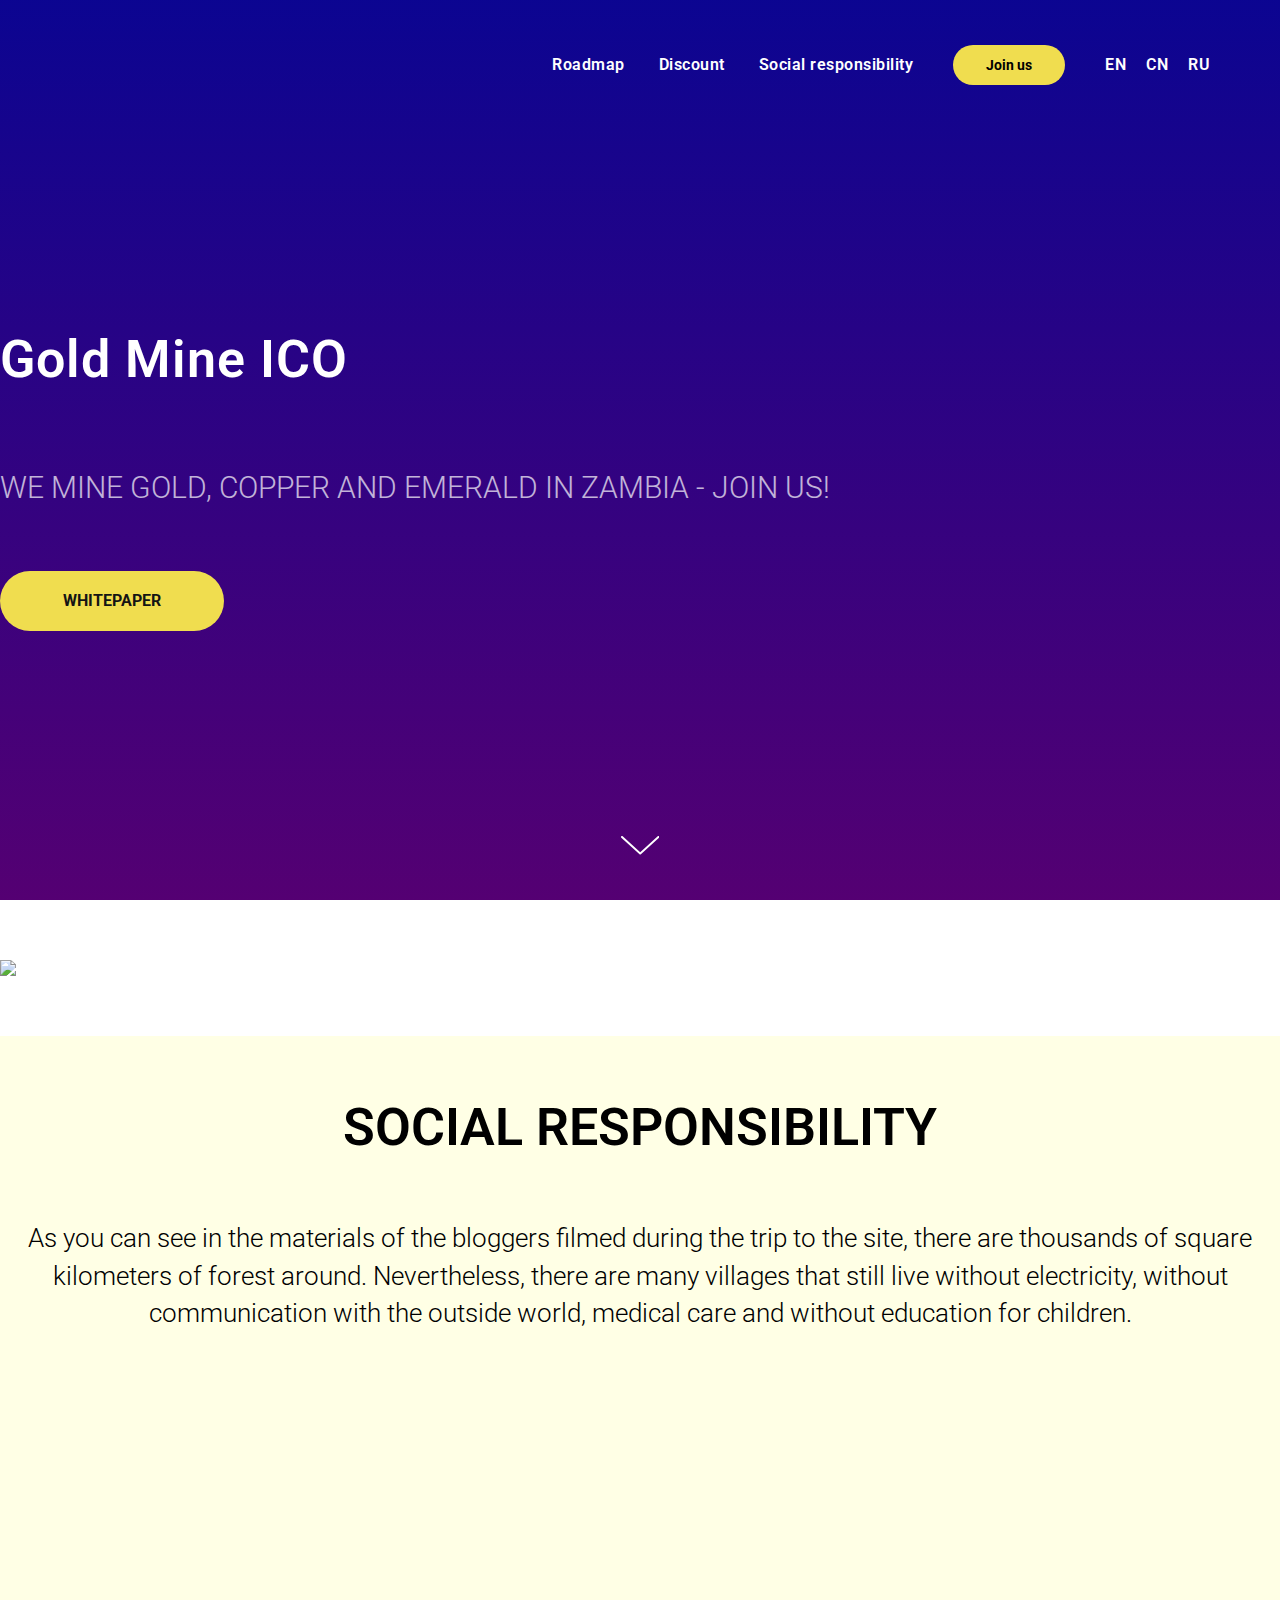
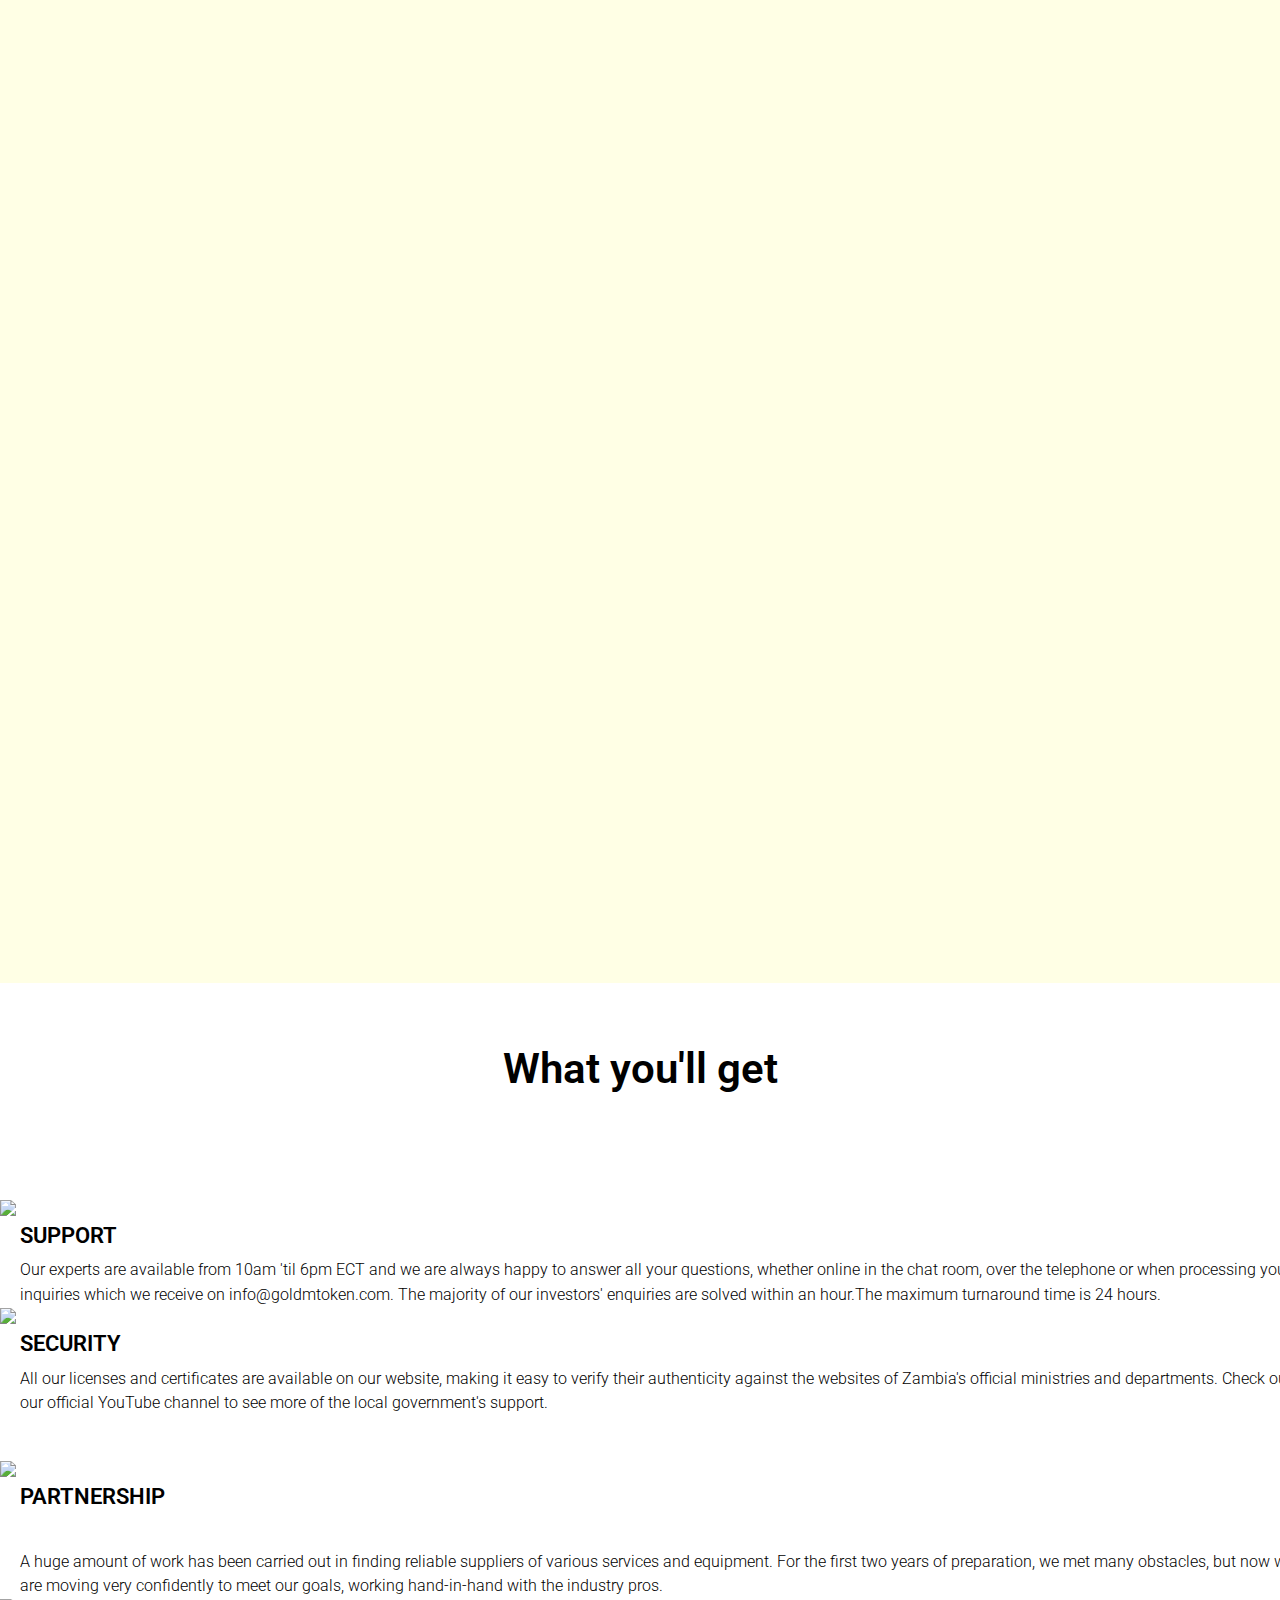
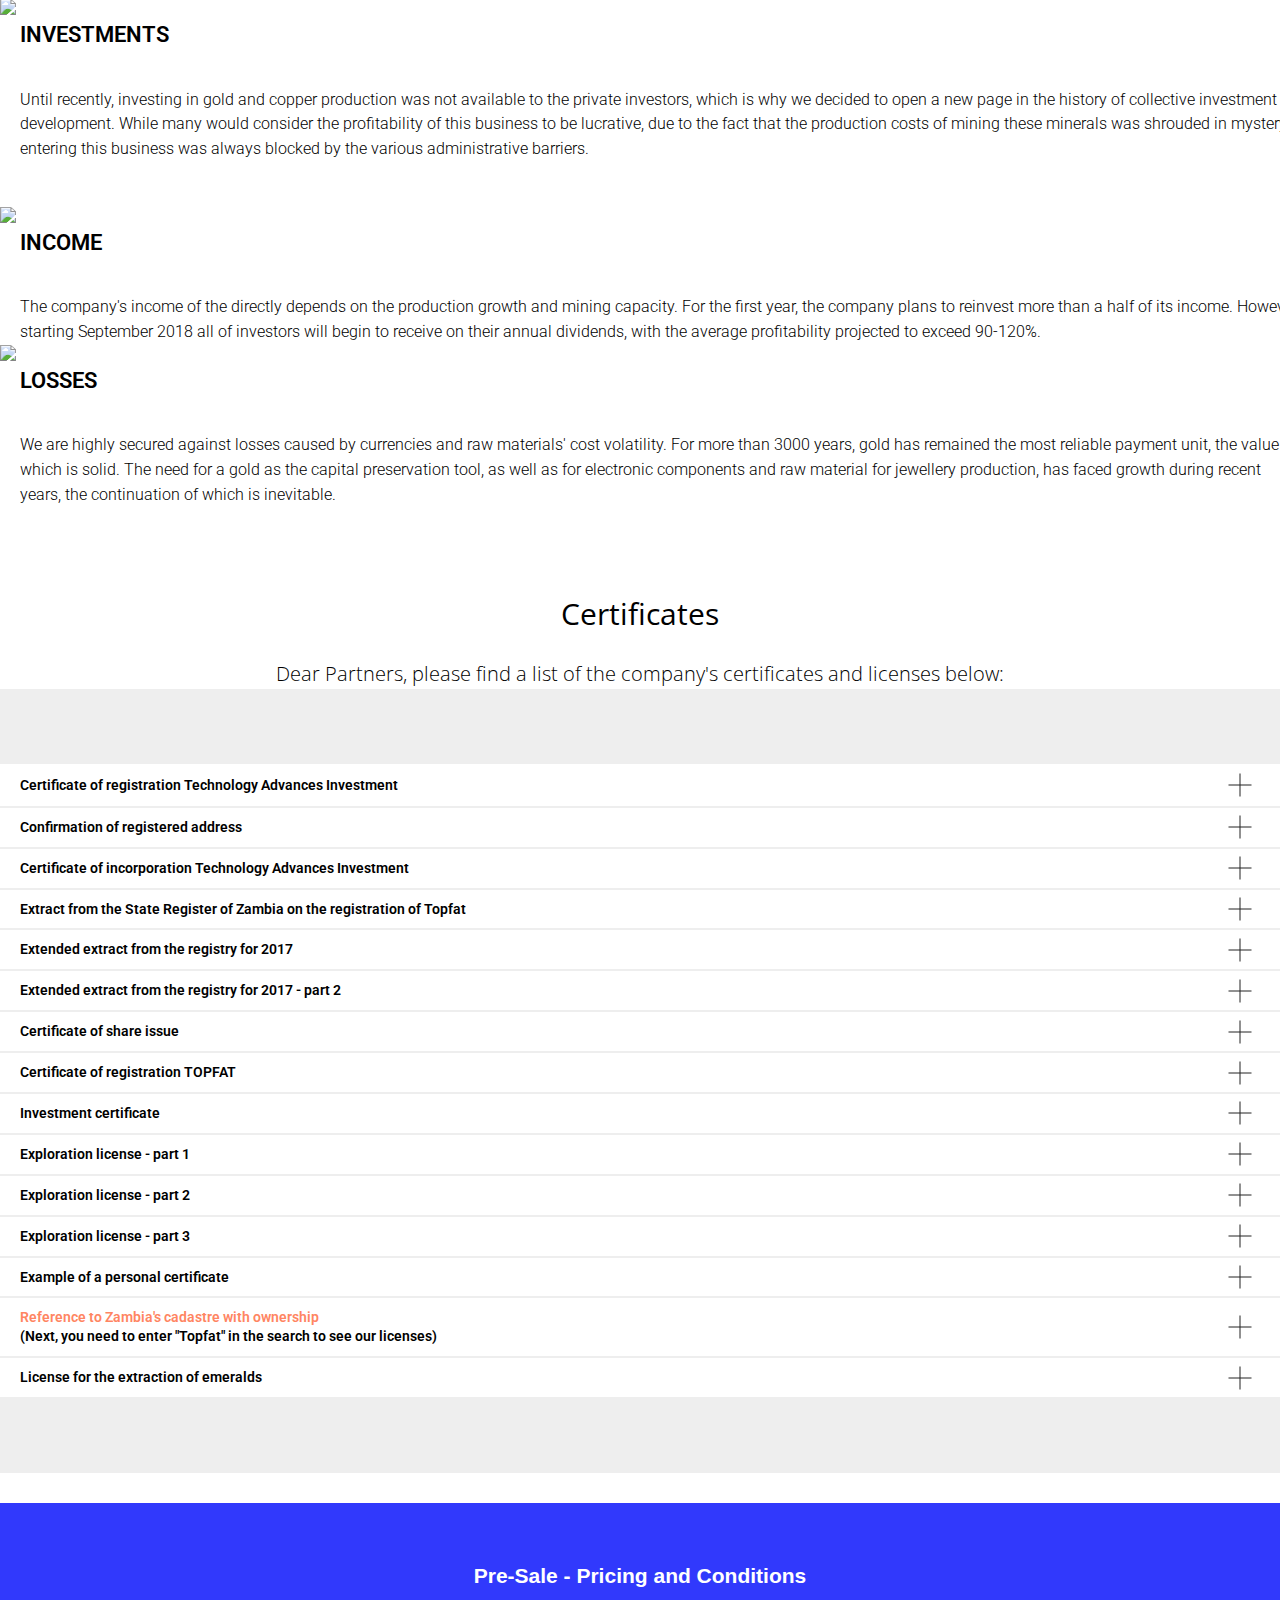
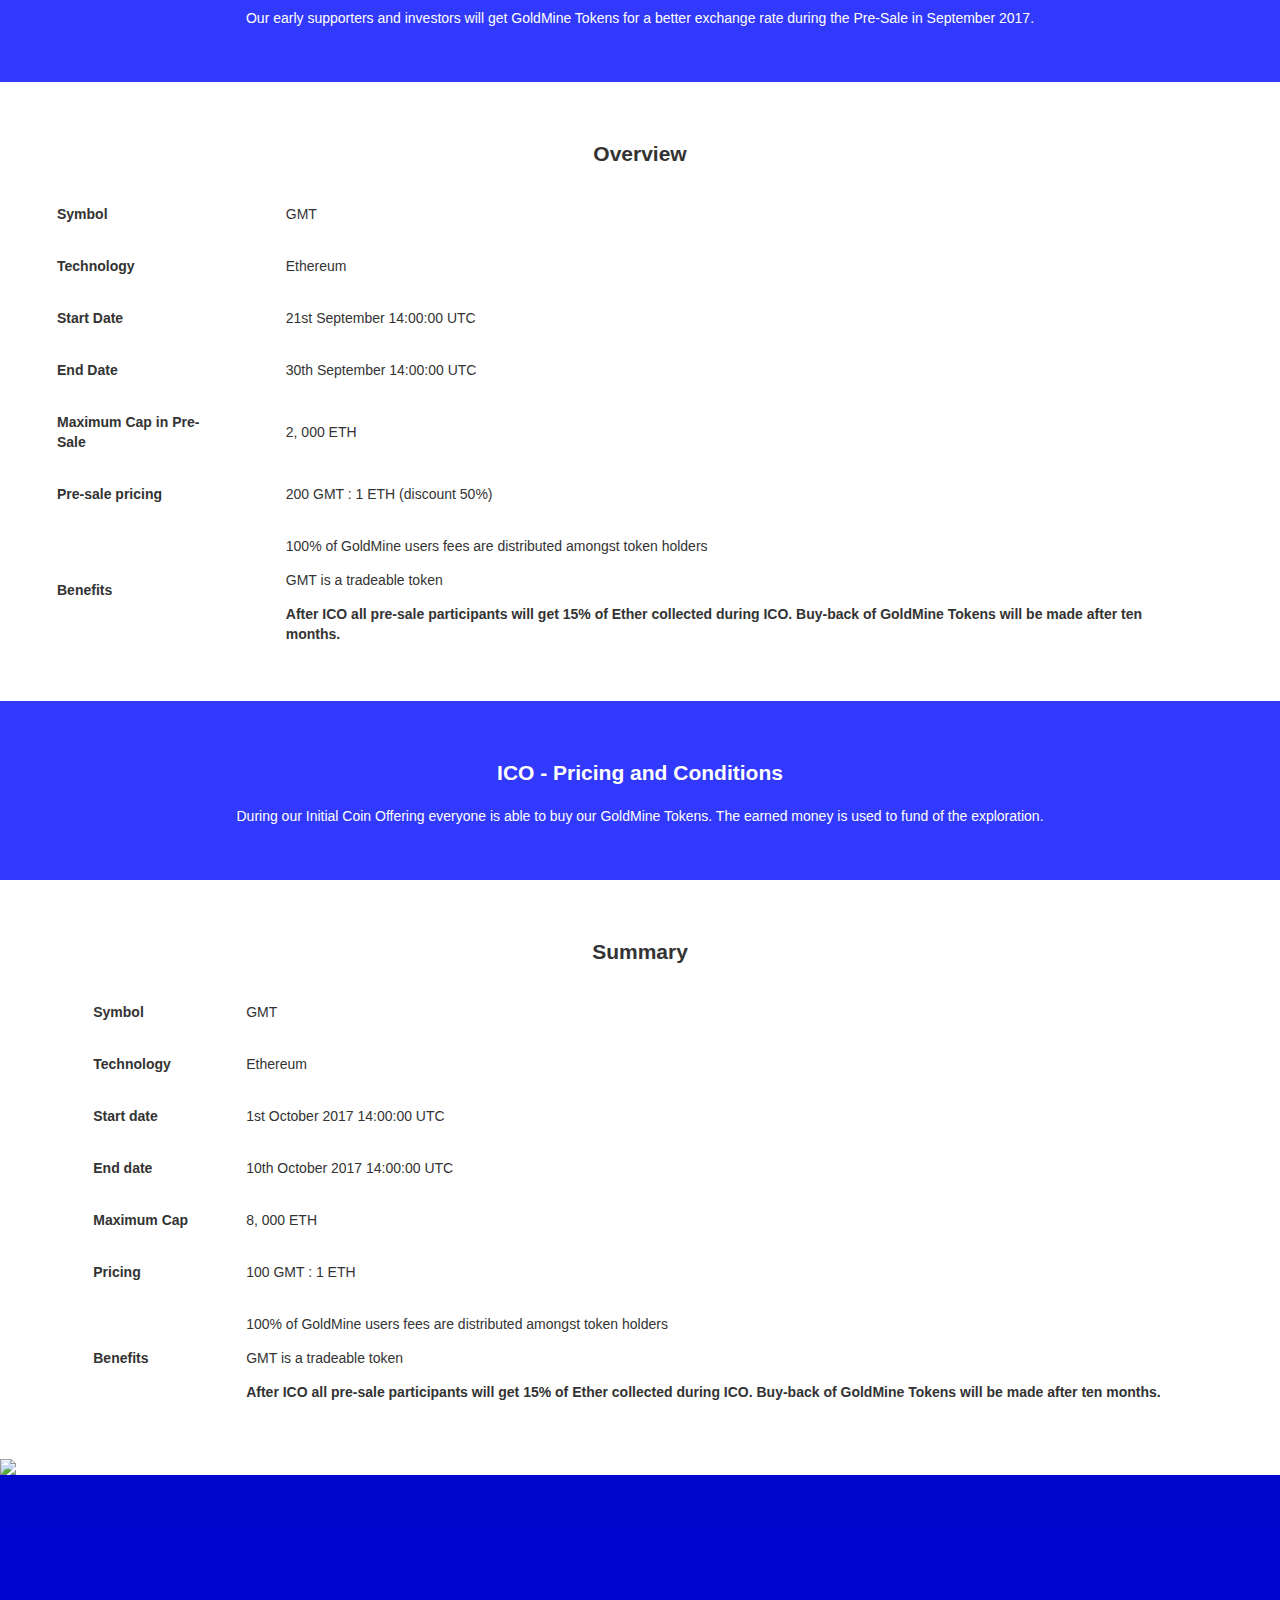
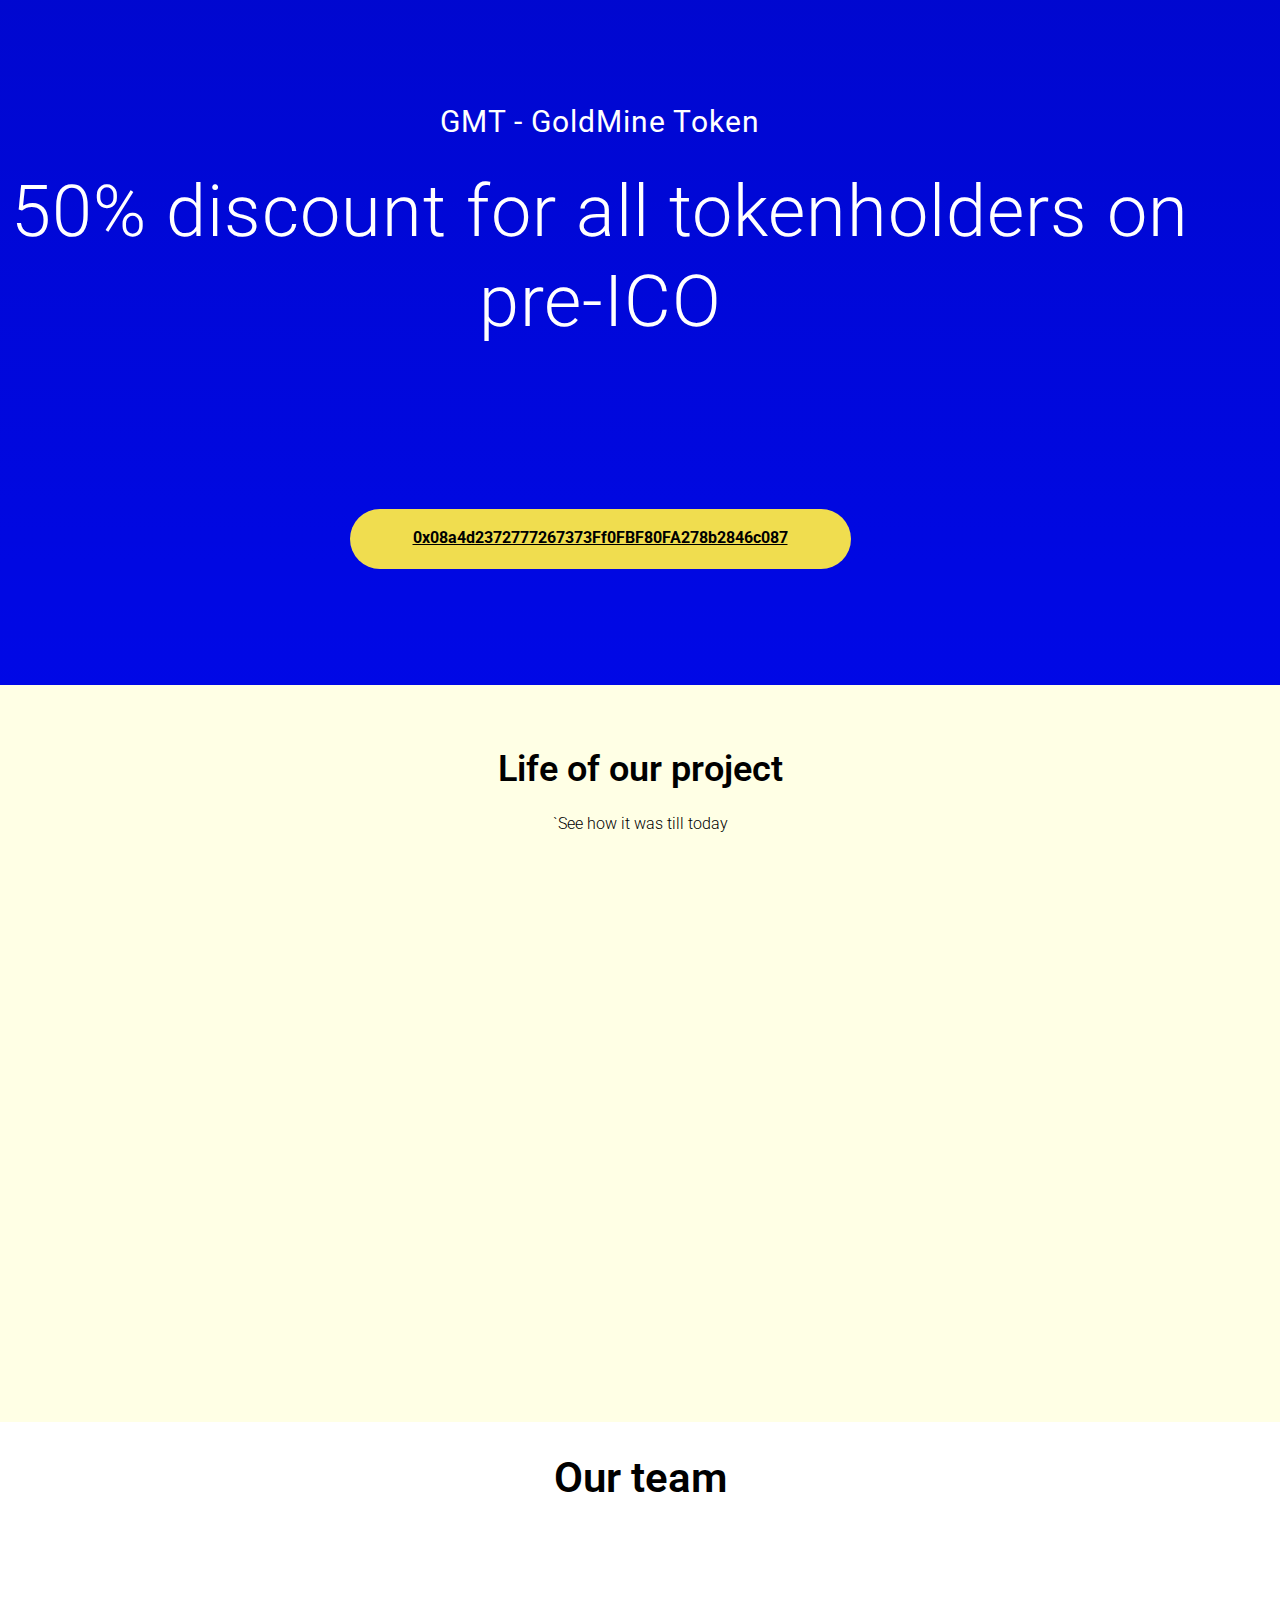
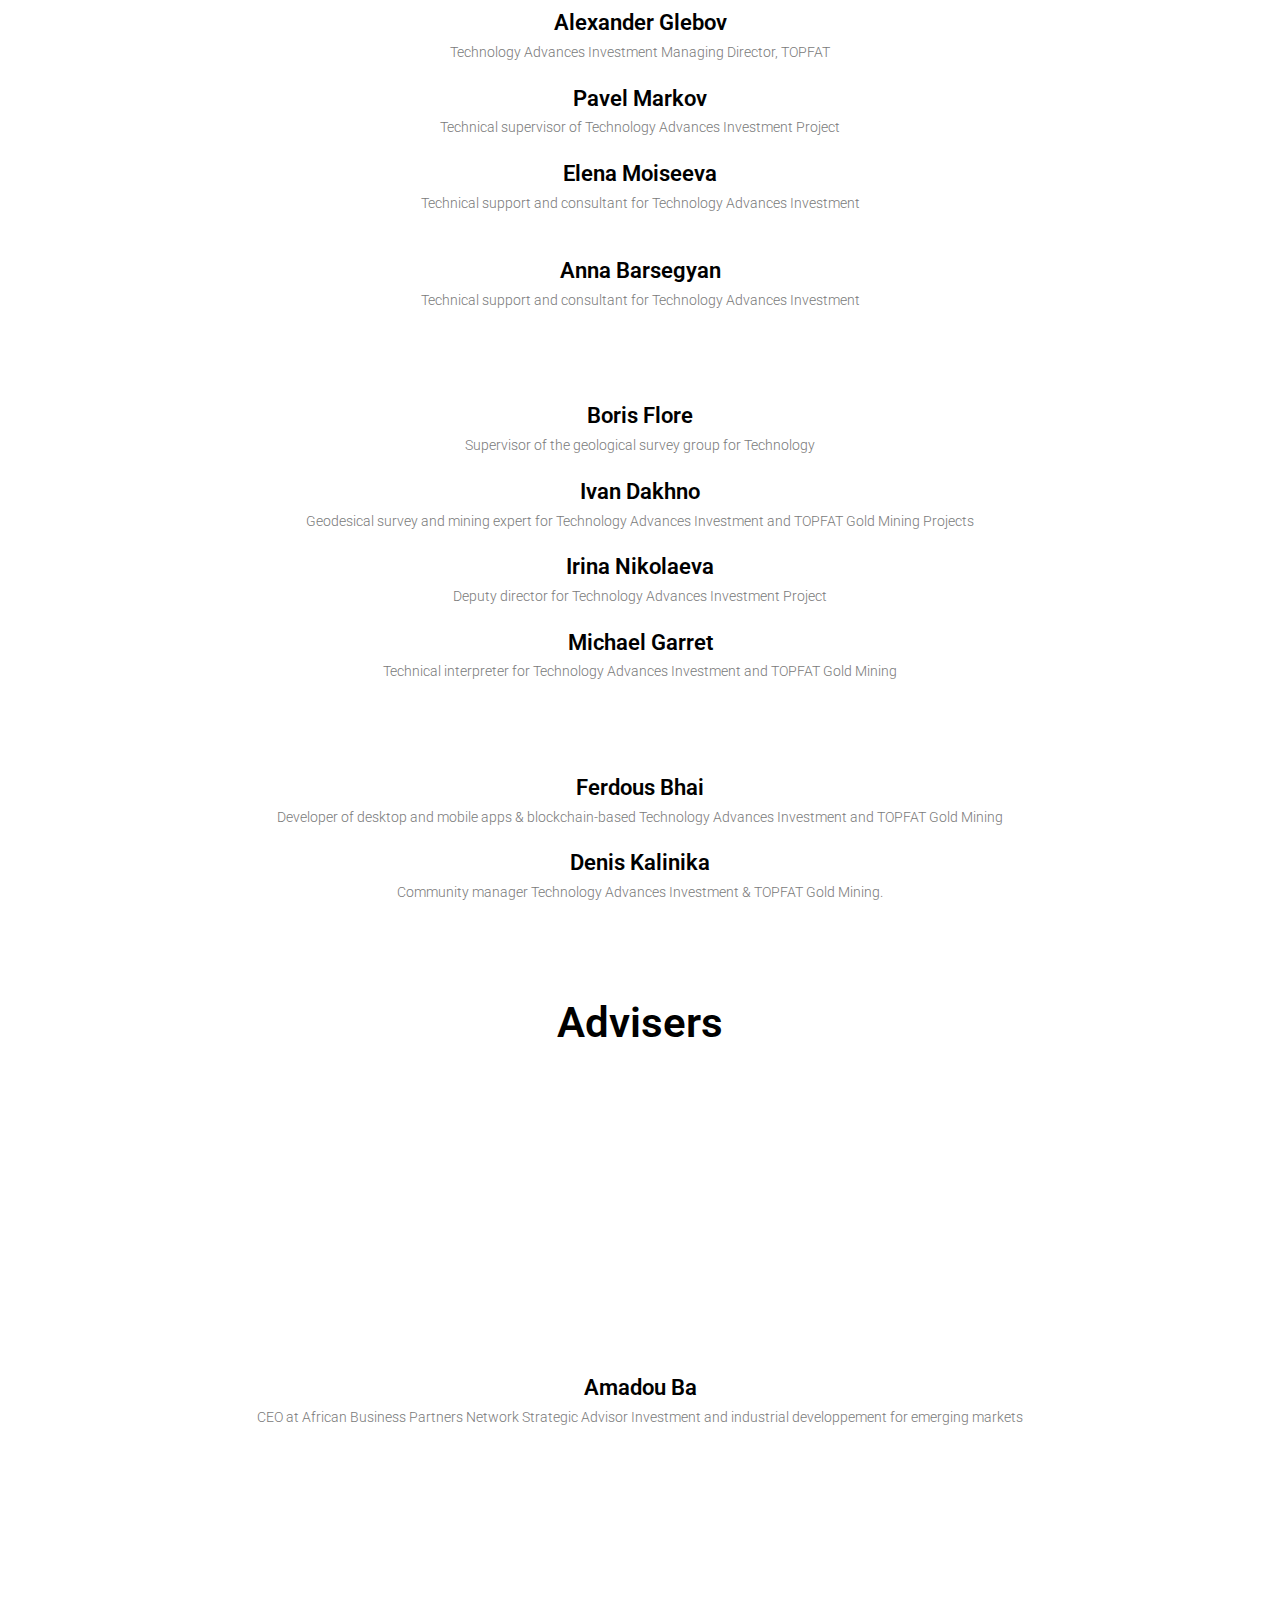
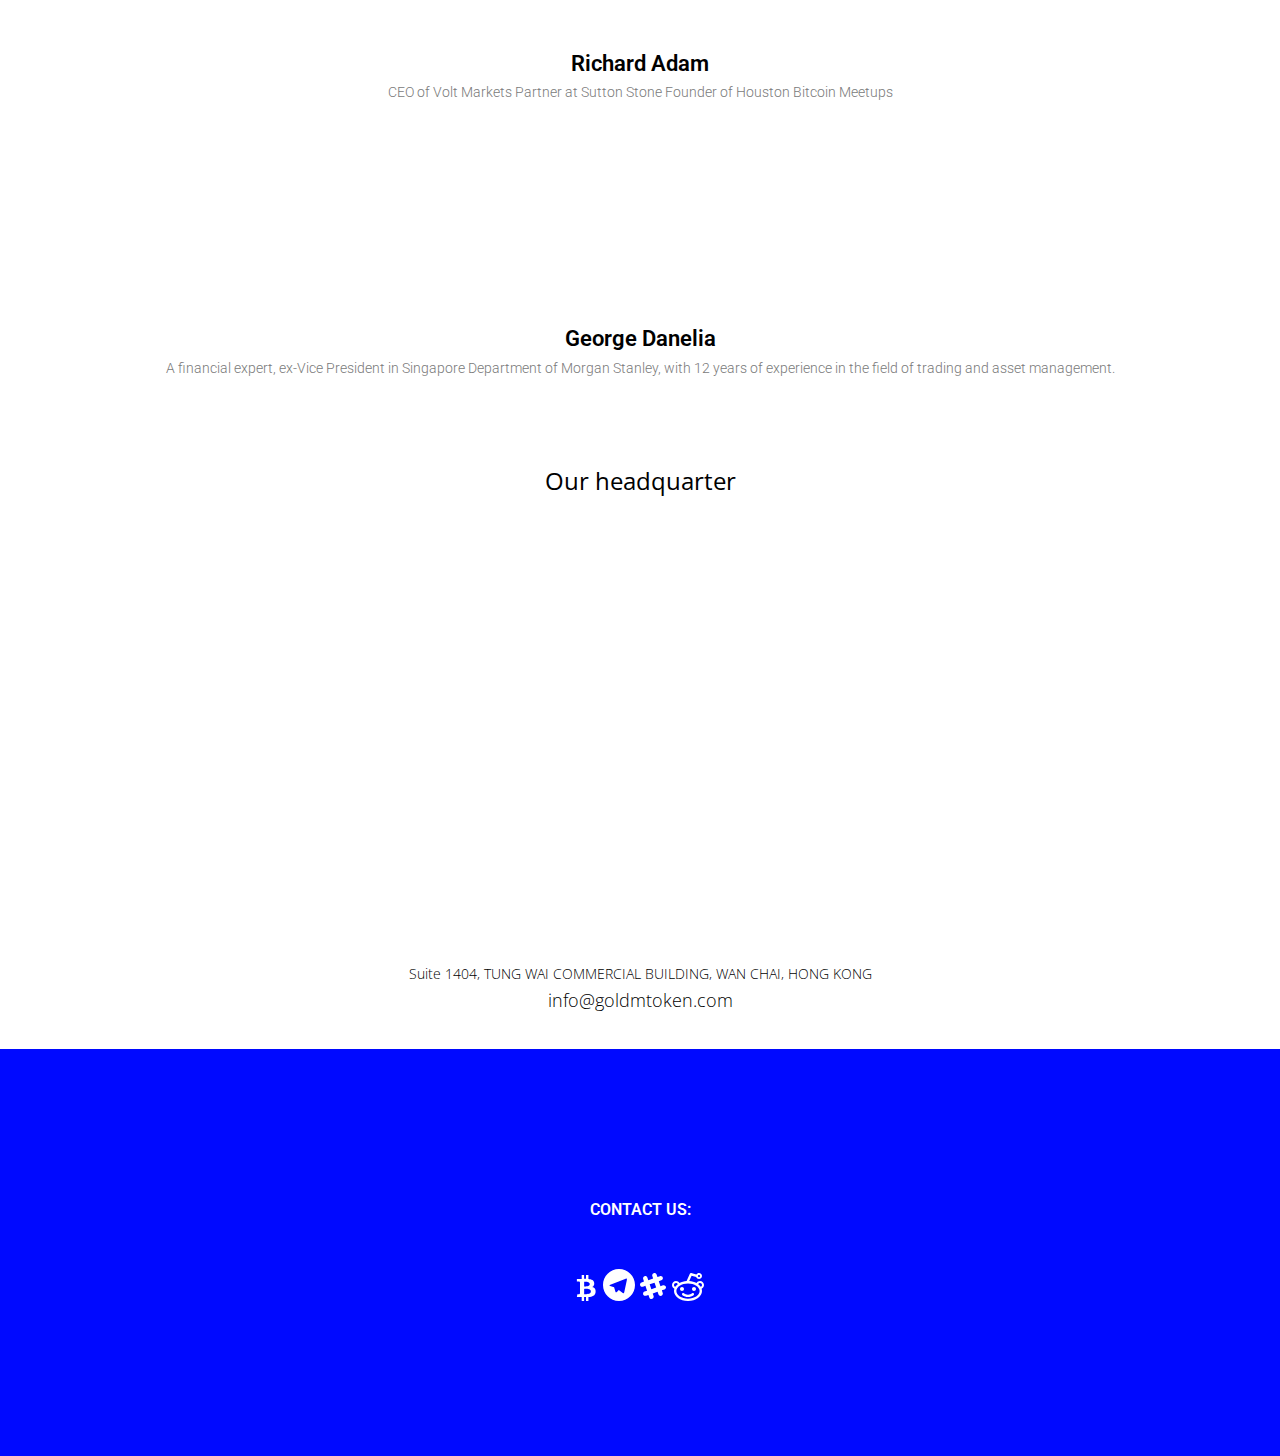
==== index.html @ 03d5092f "Update index.html" ====
<!DOCTYPE html><html> <head>
<!-- Google Tag Manager -->
<script>(function(w,d,s,l,i){w[l]=w[l]||[];w[l].push({'gtm.start':
new Date().getTime(),event:'gtm.js'});var f=d.getElementsByTagName(s)[0],
j=d.createElement(s),dl=l!='dataLayer'?'&l='+l:'';j.async=true;j.src=
'https://www.googletagmanager.com/gtm.js?id='+i+dl;f.parentNode.insertBefore(j,f);
})(window,document,'script','dataLayer','GTM-TVBTQ3K');
  gtag('config', 'UA-106131419-1');
</script>
<!-- End Google Tag Manager -->
<meta charset="utf-8" /><meta http-equiv="Content-Type" content="text/html; charset=utf-8" /><meta name="viewport" content="width=device-width, initial-scale=1.0" /><title>Gold Mine ICO EN - Gold Mine Token</title><meta property="og:url" content="https://goldmtoken.com" /><meta property="og:title" content="Gold Mine ICO EN" /><meta property="og:description" content="" /><meta property="og:type" content="website" /><meta property="og:image" content="images/roadmap.png" /><meta property="fb:app_id" content="257953674358265" /><meta name="format-detection" content="telephone=no" /><meta http-equiv="x-dns-prefetch-control" content="on"><!-- Assets --><link rel="stylesheet" href="css/tilda-grid-3.0.min.css" type="text/css" media="all" /><link rel="stylesheet" href="css/tilda-blocks-2.12.css?t=1504595524" type="text/css" media="all" /><link rel="stylesheet" href="css/tilda-slds-1.4.min.css" type="text/css" media="all" /><link rel="stylesheet" href="css/tilda-zoom-2.0.min.css" type="text/css" media="all" /><link rel="stylesheet" href="css/tilda-popup-1.1.min.css" type="text/css" media="all" /><script src="js/jquery-1.10.2.min.js"></script><script src="js/tilda-scripts-2.8.min.js"></script><script src="js/tilda-blocks-2.7.js?t=1504595524"></script><script src="js/tilda-slds-1.4.min.js"></script><script src="js/hammer.min.js"></script><script src="js/tilda-zoom-2.0.min.js"></script><script src="js/tilda-map-1.0.min.js"></script><script src="js/lazyload-1.3.min.js"></script><!-- Facebook Pixel Code -->
<script>
  !function(f,b,e,v,n,t,s)
  {if(f.fbq)return;n=f.fbq=function(){n.callMethod?
  n.callMethod.apply(n,arguments):n.queue.push(arguments)};
  if(!f._fbq)f._fbq=n;n.push=n;n.loaded=!0;n.version='2.0';
  n.queue=[];t=b.createElement(e);t.async=!0;
  t.src=v;s=b.getElementsByTagName(e)[0];
  s.parentNode.insertBefore(t,s)}(window, document,'script',
  'https://connect.facebook.net/en_US/fbevents.js');
  fbq('init', '169730156924083');
  fbq('track', 'PageView');
</script>
<noscript><img height="1" width="1" style="display:none"
  src="https://www.facebook.com/tr?id=169730156924083&ev=PageView&noscript=1"
/></noscript>
<!-- End Facebook Pixel Code --><script charset="UTF-8" src="//cdn.sendpulse.com/28edd3380a1c17cf65b137fe96516659/js/push/d1df5431b0d86745923b8c082e87be8e_1.js" async></script>
</head><body class="t-body" style="margin:0;">
<!-- Google Tag Manager (noscript) -->
<noscript><iframe src="https://www.googletagmanager.com/ns.html?id=GTM-TVBTQ3K"
height="0" width="0" style="display:none;visibility:hidden"></iframe></noscript>
<!-- End Google Tag Manager (noscript) -->
<!--allrecords--><div id="allrecords" class="t-records" data-hook="blocks-collection-content-node" data-tilda-project-id="349400" data-tilda-page-id="1443444" data-tilda-formskey="6a8dc3806094fb02ec5455dd8982c493" ><div id="rec29701618" class="r t-rec" style=" " data-animationappear="off" data-record-type="257" ><!-- T228 --><div id="nav29701618marker"></div> <div class="t228__mobile"> <div class="t228__mobile_container"> <div class="t228__mobile_text t-name t-name_md" field="text">&nbsp;</div> <div class="t228__burger"> <span></span> <span></span> <span></span> <span></span> </div> </div> </div><div id="nav29701618" class="t228 t228__hidden t228__positionabsolute " style="background-color: rgba(0,0,0,0.0); height:130px; " data-bgcolor-hex="#000000" data-bgcolor-rgba="rgba(0,0,0,0.0)" data-navmarker="nav29701618marker" data-appearoffset="" data-bgopacity-two="" data-menushadow="" data-bgopacity="0.0" data-menu-items-align="right" data-menu="yes"> <div class="t228__maincontainer t228__c12collumns" style="height:130px;"> <div class="t228__padding40px"></div> <div class="t228__leftside"> </div> <div class="t228__centerside t228__menualign_right"> <div class="t228__centercontainer"> <ul class="t228__list "> <li class="t228__list_item"><a class="t-menu__link-item" href="#roadmap" style="color:#ffffff;font-weight:600;letter-spacing:0.5px;" data-menu-item-number="1">Roadmap</a></li> <li class="t228__list_item"><a class="t-menu__link-item" href="#discount" style="color:#ffffff;font-weight:600;letter-spacing:0.5px;" data-menu-item-number="2">Discount</a></li> <li class="t228__list_item"><a class="t-menu__link-item" href="#social" style="color:#ffffff;font-weight:600;letter-spacing:0.5px;" data-menu-item-number="3">Social responsibility</a></li> </ul> </div> </div> <div class="t228__rightside"> <div class="t228__rightcontainer"> <div class="t228__right_buttons"> <div class="t228__right_buttons_wrap"> <div class="t228__right_buttons_but"><a href="#discount" target="" class="t-btn" style="color:#000000;background-color:#f0dd4f;border-radius:20px; -moz-border-radius:20px; -webkit-border-radius:20px;"><table style="width:100%; height:100%;"><tr><td>Join us</td></tr></table></a></div> </div> </div> <div class="t228__right_langs"> <div class="t228__right_buttons_wrap"> <div class="t228__right_langs_lang"><a style="color:#ffffff;font-weight:600;letter-spacing:0.5px;" href="index.html">EN</a></div> 
<div class="t228__right_langs_lang"><a style="color:#ffffff;font-weight:600;letter-spacing:0.5px;" href="index3.html">CN</a></div>
<div class="t228__right_langs_lang"><a style="color:#ffffff;font-weight:600;letter-spacing:0.5px;" href="index2.html">RU</a></div> </div> </div> </div> </div> <div class="t228__padding40px"></div> </div></div><style>@media screen and (max-width: 980px) { #rec29701618 .t228__leftcontainer{ padding: 20px; }
}
@media screen and (max-width: 980px) { #rec29701618 .t228__imglogo{ padding: 20px 0; }
}</style><script type="text/javascript"> $(document).ready(function() { t228_highlight(); });
$(window).resize(function() { t228_setBg('29701618');
});
$(document).ready(function() { t228_setBg('29701618');
}); </script><script type="text/javascript"> $(document).ready(function() { t228_createMobileMenu('29701618'); }); </script> <!--[if IE 8]><style>#rec29701618 .t228 { filter: progid:DXImageTransform.Microsoft.gradient(startColorStr='#D9000000', endColorstr='#D9000000');
}</style><![endif]--></div><div id="rec29701620" class="r t-rec" style=" " data-animationappear="off" data-record-type="204" ><!-- cover --><div class="t-cover" id="recorddiv29701620" bgimgfield="img" style="height:100vh; background-image:url('');" ><div class="t-cover__carrier" id="coverCarry29701620" data-content-cover-id="29701620" data-content-cover-bg="" data-content-cover-height="100vh" data-content-cover-parallax="" data-content-video-url-youtube="4ixd88XIaAY" data-content-video-noadcut-youtube="yes" data-content-video-ratio="16:4"style="height:100vh;background-attachment:scroll; "></div> <div class="t-cover__filter" style="height:100vh;background-image: -moz-linear-gradient(top, rgba(19,8,242,0.60), rgba(120,0,163,0.70));background-image: -webkit-linear-gradient(top, rgba(19,8,242,0.60), rgba(120,0,163,0.70));background-image: -o-linear-gradient(top, rgba(19,8,242,0.60), rgba(120,0,163,0.70));background-image: -ms-linear-gradient(top, rgba(19,8,242,0.60), rgba(120,0,163,0.70));background-image: linear-gradient(top, rgba(19,8,242,0.60), rgba(120,0,163,0.70));filter: progid:DXImageTransform.Microsoft.gradient(startColorStr='#661308f2', endColorstr='#4c7800a3');"></div><div class="t-container"> <div class="t-col t-col_8"><div class="t-cover__wrapper t-valign_middle" style="height:100vh; position: relative;z-index: 1;"> <div class="t181"> <div data-hook-content="covercontent"> <div class="t181__wrapper"> <h1 class="t181__title t-title t-title_md " style="" field="title">Gold Mine ICO<br /></h1> <div class="t181__descr t-descr t-descr_lg t-opacity_70 " style="" field="descr"><div style="font-size:30px;" data-customstyle="yes">WE MINE GOLD, COPPER AND EMERALD IN ZAMBIA - JOIN US!<br /></div></div> <div style="margin-top:30px;"> <a href="/wp" target="_blank" class="t-btn " style="color:#141414;background-color:#f0dd4f;border-radius:30px; -moz-border-radius:30px; -webkit-border-radius:30px;"><table style="width:100%; height:100%;"><tr><td>WHITEPAPER</td></tr></table></a> </div> </div> </div> </div> </div> </div> </div> <!-- arrow --> <div class="t-cover__arrow"><div class="t-cover__arrow-wrapper t-cover__arrow-wrapper_animated"><div class="t-cover__arrow_mobile"><svg class="t-cover__arrow-svg" style="fill:#ffffff;" x="0px" y="0px" width="38.417px" height="18.592px" viewBox="0 0 38.417 18.592" style="enable-background:new 0 0 38.417 18.592;"><g><path d="M19.208,18.592c-0.241,0-0.483-0.087-0.673-0.261L0.327,1.74c-0.408-0.372-0.438-1.004-0.066-1.413c0.372-0.409,1.004-0.439,1.413-0.066L19.208,16.24L36.743,0.261c0.411-0.372,1.042-0.342,1.413,0.066c0.372,0.408,0.343,1.041-0.065,1.413L19.881,18.332C19.691,18.505,19.449,18.592,19.208,18.592z"/></g></svg></div></div></div> <!-- arrow --> </div> </div><div id="rec29741983" class="r t-rec" style=" " data-record-type="215" ><a name="roadmap" style="font-size:0;"></a></div><div id="rec29702264" class="r t-rec t-rec_pt_60 t-rec_pb_60" style="padding-top:60px;padding-bottom:60px; " data-record-type="3" ><!-- T107 --><div class="t107"> <div class="t-align_center" itemscope itemtype="http://schema.org/ImageObject"><meta itemprop="image" content="images/roadmap.png"> <img src="images/tild3163-3037-4138-a430-633863373734__-__empty__document.png" data-original="images/roadmap.png" class="t107__widthauto t-img" imgfield="img" /> </div> </div></div><div id="rec29742195" class="r t-rec" style=" " data-record-type="215" ><a name="social" style="font-size:0;"></a></div><div id="rec29701622" class="r t-rec t-rec_pt_60 t-rec_pb_90" style="padding-top:60px;padding-bottom:90px;background-color:#ffffe5; " data-record-type="472" data-bg-color="#ffffe5"><!-- T472 --><div class="t472"> <div class="t-container t-align_center"> <div class="t-col t-col_10 t-prefix_1"> <div class="t472__title t-title t-title_md t-margin_auto" field="title" style="text-transform:uppercase;">SOCIAL RESPONSIBILITY<br /></div> <div class="t472__descr t-descr t-descr_xxl t-margin_auto" field="descr" style="">As you can see in the materials of the bloggers filmed during the trip to the site, there are thousands of square kilometers of forest around. Nevertheless, there are many villages that still live without electricity, without communication with the outside world, medical care and without education for children.</div> </div><div class="t-row t-clear"><div class="t-col t-col_4"><div class="t472__blockimg t-bgimg" bgimgfield="img" data-original="images/tild3164-6366-4364-b535-323536643361__1.jpg" style="background: url('images/tild3164-6366-4364-b535-323536643361__-__resize__20x__1.jpg') center center no-repeat; background-size:cover;" ></div></div><div class="t-col t-col_4"><div class="t472__blockimg t-bgimg" bgimgfield="img2" data-original="images/tild6530-3132-4262-a439-663263363266__2.jpg" style="background: url('images/tild6530-3132-4262-a439-663263363266__-__resize__20x__2.jpg') center center no-repeat; background-size:cover;" ></div></div><div class="t-col t-col_4"><div class="t472__blockimg t-bgimg" bgimgfield="img3" data-original="images/tild3062-6230-4164-a138-623962363837__20170820_041426.png" style="background: url('images/tild3062-6230-4164-a138-623962363837__-__resize__20x__20170820_041426.png') center center no-repeat; background-size:cover;" ></div></div></div> </div></div></div><div id="rec29702376" class="r t-rec t-rec_pt_60 t-rec_pb_60" style="padding-top:60px;padding-bottom:60px; " data-record-type="497" ><!-- t497 --><div class="t497"><div class="t-section__container t-container"><div class="t-col t-col_12"><div class="t-section__topwrapper t-align_center"><div class="t-section__title t-title t-title_xs " field="btitle">What you'll get</div></div></div></div><div class="t497__container t-container"> <div class="t497__col t-col t-col_5 t-prefix_1 t497__col_first t-item "><div class="t497__item"><div class="t-cell t-valign_top"><div class="t497__imgwrapper" ><img src="images/tild3232-3764-4965-a132-363264373039__-__empty__7.svg" data-original="images/tild3232-3764-4965-a132-363264373039__7.svg" class="t497__img t-img" imgfield="li_img__1476973323713" /></div></div><div class="t497__textwrapper t-cell t-valign_top"><div class="t497__name t-name t-name_lg" field="li_title__1476973323713" style="">SUPPORT <br /></div><div class="t497__descr t-descr t-descr_xs" field="li_descr__1476973323713" style="">Our experts are available from 10am 'til 6pm ECT and we are always happy to answer all your questions, whether online in the chat room, over the telephone or when processing your inquiries which we receive on info@goldmtoken.com. The majority of our investors' enquiries are solved within an hour.The maximum turnaround time is 24 hours.</div></div></div></div> <div class="t497__col t-col t-col_5 t-item "><div class="t497__item"><div class="t-cell t-valign_top"><div class="t497__imgwrapper" ><img src="images/tild3165-3332-4262-b162-623064306437__-__empty__9.svg" data-original="images/tild3165-3332-4262-b162-623064306437__9.svg" class="t497__img t-img" imgfield="li_img__1476973326928" /></div></div><div class="t497__textwrapper t-cell t-valign_top"><div class="t497__name t-name t-name_lg" field="li_title__1476973326928" style="">SECURITY <br /></div><div class="t497__descr t-descr t-descr_xs" field="li_descr__1476973326928" style="">All our licenses and certificates are available on our website, making it easy to verify their authenticity against the websites of Zambia's official ministries and departments. Check out our official YouTube channel to see more of the local government's support.</div></div></div></div> <div class="t-clear t497__separator" style="margin-bottom:45px;"></div><div class="t497__col t-col t-col_5 t-prefix_1 t-item "><div class="t497__item"><div class="t-cell t-valign_top"><div class="t497__imgwrapper" ><img src="images/tild3762-3834-4938-a631-356666356539__-__empty__1.svg" data-original="images/tild3762-3834-4938-a631-356666356539__1.svg" class="t497__img t-img" imgfield="li_img__1476973352758" /></div></div><div class="t497__textwrapper t-cell t-valign_top"><div class="t497__name t-name t-name_lg" field="li_title__1476973352758" style="">PARTNERSHIP <br /><br /></div><div class="t497__descr t-descr t-descr_xs" field="li_descr__1476973352758" style="">A huge amount of work has been carried out in finding reliable suppliers of various services and equipment. For the first two years of preparation, we met many obstacles, but now we are moving very confidently to meet our goals, working hand-in-hand with the industry pros.</div></div></div></div> <div class="t497__col t-col t-col_5 t-item "><div class="t497__item"><div class="t-cell t-valign_top"><div class="t497__imgwrapper" ><img src="images/tild6162-3163-4535-a266-396639663339__-__empty__4.svg" data-original="images/tild6162-3163-4535-a266-396639663339__4.svg" class="t497__img t-img" imgfield="li_img__1476973363863" /></div></div><div class="t497__textwrapper t-cell t-valign_top"><div class="t497__name t-name t-name_lg" field="li_title__1476973363863" style="">INVESTMENTS <br /><br /></div><div class="t497__descr t-descr t-descr_xs" field="li_descr__1476973363863" style="">Until recently, investing in gold and copper production was not available to the private investors, which is why we decided to open a new page in the history of collective investment development. While many would consider the profitability of this business to be lucrative, due to the fact that the production costs of mining these minerals was shrouded in mystery; entering this business was always blocked by the various administrative barriers.</div></div></div></div> <div class="t-clear t497__separator" style="margin-bottom:45px;"></div><div class="t497__col t-col t-col_5 t-prefix_1 t-item "><div class="t497__item"><div class="t-cell t-valign_top"><div class="t497__imgwrapper" ><img src="images/tild3666-3036-4630-a563-336337303461__-__empty__11.svg" data-original="images/tild3666-3036-4630-a563-336337303461__11.svg" class="t497__img t-img" imgfield="li_img__1476973375188" /></div></div><div class="t497__textwrapper t-cell t-valign_top"><div class="t497__name t-name t-name_lg" field="li_title__1476973375188" style="">INCOME <br /><br /></div><div class="t497__descr t-descr t-descr_xs" field="li_descr__1476973375188" style="">The company's income of the directly depends on the production growth and mining capacity. For the first year, the company plans to reinvest more than a half of its income. However, starting September 2018 all of investors will begin to receive on their annual dividends, with the average profitability projected to exceed 90-120%.<br /></div></div></div></div> <div class="t497__col t-col t-col_5 t-item "><div class="t497__item"><div class="t-cell t-valign_top"><div class="t497__imgwrapper" ><img src="images/tild3030-6664-4366-a335-373265363863__-__empty__5.svg" data-original="images/tild3030-6664-4366-a335-373265363863__5.svg" class="t497__img t-img" imgfield="li_img__1476973386547" /></div></div><div class="t497__textwrapper t-cell t-valign_top"><div class="t497__name t-name t-name_lg" field="li_title__1476973386547" style="">LOSSES <br /><br /></div><div class="t497__descr t-descr t-descr_xs" field="li_descr__1476973386547" style="">We are highly secured against losses caused by currencies and raw materials' cost volatility. For more than 3000 years, gold has remained the most reliable payment unit, the value of which is solid. The need for a gold as the capital preservation tool, as well as for electronic components and raw material for jewellery production, has faced growth during recent years, the continuation of which is inevitable.<br /></div></div></div></div></div></div></div><div id="rec30316264" class="r t-rec t-rec_pt_15 t-rec_pb_15" style="padding-top:15px;padding-bottom:15px; " data-record-type="106" ><!-- T004 --><div class="t004"><div class="t-container "> <div class="t-col t-col_8 t-prefix_2"><div field="text" class="t-text t-text_md "><div style="font-size:30px;text-align:center;" data-customstyle="yes"><strong>Certificates</strong></div></div></div></div></div></div><div id="rec30319306" class="r t-rec t-rec_pt_0 t-rec_pb_0" style="padding-top:0px;padding-bottom:0px; " data-record-type="61" ><!-- T051 --><div class="t051"><div class="t-container"><div class="t-col t-col_12 "><div class="t051__text t-text t-text_md" field="text"> Dear Partners, please find a list of the company's certificates and licenses below: <br /></div></div></div></div></div><div id="rec30319258" class="r t-rec t-rec_pt_75 t-rec_pb_75" style="padding-top:75px;padding-bottom:75px;background-color:#eeeeee; " data-animationappear="off" data-record-type="668" data-bg-color="#eeeeee"><!-- T668--><div class="t668"> <div class="t-container"> <div class="t668__col t-col t-col_8 t-prefix_2" style="margin-bottom:2px;"> <div class="t668__accordion"> <div class="t668__wrapper" > <div class="t668__header" style="padding-top: 10px; padding-bottom: 10px;padding-left: 20px; padding-right: 20px;"> <div class="t668__title t-name t-name_xl" field="li_title__1480611044356" style=""><div style="font-size:16px;" data-customstyle="yes"><span style="font-size: 14px;">Certificate of registration Technology Advances Investment</span> <br /></div></div> <div class="t668__icon" style="right: 20px;"> <div class="t668__lines"> <svg width="24px" height="24px" viewBox="0 0 24 24" xmlns="http://www.w3.org/2000/svg" xmlns:xlink="http://www.w3.org/1999/xlink"> <g stroke="none" stroke-width="1px" fill="none" fill-rule="evenodd" stroke-linecap="square"> <g transform="translate(1.000000, 1.000000)" stroke="#222222"> <path d="M0,11 L22,11"></path> <path d="M11,0 L11,22"></path> </g> </g> </svg> </div> <div class="t668__circle" style="background-color: transparent;"></div> </div> <div class="t668__icon t668__icon-hover" style="right: 20px;"> <div class="t668__lines"> <svg width="24px" height="24px" viewBox="0 0 24 24" xmlns="http://www.w3.org/2000/svg" xmlns:xlink="http://www.w3.org/1999/xlink"> <g stroke="none" stroke-width="1px" fill="none" fill-rule="evenodd" stroke-linecap="square"> <g transform="translate(1.000000, 1.000000)" stroke="#222222"> <path d="M0,11 L22,11"></path> <path d="M11,0 L11,22"></path> </g> </g> </svg> </div> <div class="t668__circle" style="background-color: #eee;"></div> </div> </div> <div class="t668__content" style="padding-bottom: 10px;padding-left: 20px; padding-right: 20px;"> <div class="t668__textwrapper"> <img class="t668__img t-img" imgfield="li_img__1480611044356" src="images/tild6662-6330-4839-b161-366635356435__-__empty__cert1.png" data-original="images/tild6662-6330-4839-b161-366635356435__cert1.png""> </div> </div> </div> </div> </div> <div class="t668__col t-col t-col_8 t-prefix_2" style="margin-bottom:2px;"> <div class="t668__accordion"> <div class="t668__wrapper" > <div class="t668__header" style="padding-top: 10px; padding-bottom: 10px;padding-left: 20px; padding-right: 20px;"> <div class="t668__title t-name t-name_xl" field="li_title__1480611048442" style=""><div style="font-size:14px;" data-customstyle="yes">Confirmation of registered address<br /></div></div> <div class="t668__icon" style="right: 20px;"> <div class="t668__lines"> <svg width="24px" height="24px" viewBox="0 0 24 24" xmlns="http://www.w3.org/2000/svg" xmlns:xlink="http://www.w3.org/1999/xlink"> <g stroke="none" stroke-width="1px" fill="none" fill-rule="evenodd" stroke-linecap="square"> <g transform="translate(1.000000, 1.000000)" stroke="#222222"> <path d="M0,11 L22,11"></path> <path d="M11,0 L11,22"></path> </g> </g> </svg> </div> <div class="t668__circle" style="background-color: transparent;"></div> </div> <div class="t668__icon t668__icon-hover" style="right: 20px;"> <div class="t668__lines"> <svg width="24px" height="24px" viewBox="0 0 24 24" xmlns="http://www.w3.org/2000/svg" xmlns:xlink="http://www.w3.org/1999/xlink"> <g stroke="none" stroke-width="1px" fill="none" fill-rule="evenodd" stroke-linecap="square"> <g transform="translate(1.000000, 1.000000)" stroke="#222222"> <path d="M0,11 L22,11"></path> <path d="M11,0 L11,22"></path> </g> </g> </svg> </div> <div class="t668__circle" style="background-color: #eee;"></div> </div> </div> <div class="t668__content" style="padding-bottom: 10px;padding-left: 20px; padding-right: 20px;"> <div class="t668__textwrapper"> <img class="t668__img t-img" imgfield="li_img__1480611048442" src="images/tild3265-6432-4232-a232-323139343638__-__empty__cert2.jpg" data-original="images/tild3265-6432-4232-a232-323139343638__cert2.jpg""> </div> </div> </div> </div> </div> <div class="t668__col t-col t-col_8 t-prefix_2" style="margin-bottom:2px;"> <div class="t668__accordion"> <div class="t668__wrapper" > <div class="t668__header" style="padding-top: 10px; padding-bottom: 10px;padding-left: 20px; padding-right: 20px;"> <div class="t668__title t-name t-name_xl" field="li_title__1489600117321" style=""><div style="font-size:14px;" data-customstyle="yes">Certificate of incorporation Technology Advances Investment <br /></div></div> <div class="t668__icon" style="right: 20px;"> <div class="t668__lines"> <svg width="24px" height="24px" viewBox="0 0 24 24" xmlns="http://www.w3.org/2000/svg" xmlns:xlink="http://www.w3.org/1999/xlink"> <g stroke="none" stroke-width="1px" fill="none" fill-rule="evenodd" stroke-linecap="square"> <g transform="translate(1.000000, 1.000000)" stroke="#222222"> <path d="M0,11 L22,11"></path> <path d="M11,0 L11,22"></path> </g> </g> </svg> </div> <div class="t668__circle" style="background-color: transparent;"></div> </div> <div class="t668__icon t668__icon-hover" style="right: 20px;"> <div class="t668__lines"> <svg width="24px" height="24px" viewBox="0 0 24 24" xmlns="http://www.w3.org/2000/svg" xmlns:xlink="http://www.w3.org/1999/xlink"> <g stroke="none" stroke-width="1px" fill="none" fill-rule="evenodd" stroke-linecap="square"> <g transform="translate(1.000000, 1.000000)" stroke="#222222"> <path d="M0,11 L22,11"></path> <path d="M11,0 L11,22"></path> </g> </g> </svg> </div> <div class="t668__circle" style="background-color: #eee;"></div> </div> </div> <div class="t668__content" style="padding-bottom: 10px;padding-left: 20px; padding-right: 20px;"> <div class="t668__textwrapper"> <img class="t668__img t-img" imgfield="li_img__1489600117321" src="images/tild3730-6332-4466-b137-636666636438__-__empty__cert3.jpg" data-original="images/tild3730-6332-4466-b137-636666636438__cert3.jpg""> </div> </div> </div> </div> </div> <div class="t668__col t-col t-col_8 t-prefix_2" style="margin-bottom:2px;"> <div class="t668__accordion"> <div class="t668__wrapper" > <div class="t668__header" style="padding-top: 10px; padding-bottom: 10px;padding-left: 20px; padding-right: 20px;"> <div class="t668__title t-name t-name_xl" field="li_title__1503652960514" style=""><div style="font-size:14px;" data-customstyle="yes">Extract from the State Register of Zambia on the registration of Topfat</div></div> <div class="t668__icon" style="right: 20px;"> <div class="t668__lines"> <svg width="24px" height="24px" viewBox="0 0 24 24" xmlns="http://www.w3.org/2000/svg" xmlns:xlink="http://www.w3.org/1999/xlink"> <g stroke="none" stroke-width="1px" fill="none" fill-rule="evenodd" stroke-linecap="square"> <g transform="translate(1.000000, 1.000000)" stroke="#222222"> <path d="M0,11 L22,11"></path> <path d="M11,0 L11,22"></path> </g> </g> </svg> </div> <div class="t668__circle" style="background-color: transparent;"></div> </div> <div class="t668__icon t668__icon-hover" style="right: 20px;"> <div class="t668__lines"> <svg width="24px" height="24px" viewBox="0 0 24 24" xmlns="http://www.w3.org/2000/svg" xmlns:xlink="http://www.w3.org/1999/xlink"> <g stroke="none" stroke-width="1px" fill="none" fill-rule="evenodd" stroke-linecap="square"> <g transform="translate(1.000000, 1.000000)" stroke="#222222"> <path d="M0,11 L22,11"></path> <path d="M11,0 L11,22"></path> </g> </g> </svg> </div> <div class="t668__circle" style="background-color: #eee;"></div> </div> </div> <div class="t668__content" style="padding-bottom: 10px;padding-left: 20px; padding-right: 20px;"> <div class="t668__textwrapper"> <img class="t668__img t-img" imgfield="li_img__1503652960514" src="images/tild3439-3766-4536-a362-393632356434__-__empty__cert4.png" data-original="images/tild3439-3766-4536-a362-393632356434__cert4.png""> </div> </div> </div> </div> </div> <div class="t668__col t-col t-col_8 t-prefix_2" style="margin-bottom:2px;"> <div class="t668__accordion"> <div class="t668__wrapper" > <div class="t668__header" style="padding-top: 10px; padding-bottom: 10px;padding-left: 20px; padding-right: 20px;"> <div class="t668__title t-name t-name_xl" field="li_title__1503652961283" style=""><div style="font-size:14px;" data-customstyle="yes">Extended extract from the registry for 2017<br /></div></div> <div class="t668__icon" style="right: 20px;"> <div class="t668__lines"> <svg width="24px" height="24px" viewBox="0 0 24 24" xmlns="http://www.w3.org/2000/svg" xmlns:xlink="http://www.w3.org/1999/xlink"> <g stroke="none" stroke-width="1px" fill="none" fill-rule="evenodd" stroke-linecap="square"> <g transform="translate(1.000000, 1.000000)" stroke="#222222"> <path d="M0,11 L22,11"></path> <path d="M11,0 L11,22"></path> </g> </g> </svg> </div> <div class="t668__circle" style="background-color: transparent;"></div> </div> <div class="t668__icon t668__icon-hover" style="right: 20px;"> <div class="t668__lines"> <svg width="24px" height="24px" viewBox="0 0 24 24" xmlns="http://www.w3.org/2000/svg" xmlns:xlink="http://www.w3.org/1999/xlink"> <g stroke="none" stroke-width="1px" fill="none" fill-rule="evenodd" stroke-linecap="square"> <g transform="translate(1.000000, 1.000000)" stroke="#222222"> <path d="M0,11 L22,11"></path> <path d="M11,0 L11,22"></path> </g> </g> </svg> </div> <div class="t668__circle" style="background-color: #eee;"></div> </div> </div> <div class="t668__content" style="padding-bottom: 10px;padding-left: 20px; padding-right: 20px;"> <div class="t668__textwrapper"> <img class="t668__img t-img" imgfield="li_img__1503652961283" src="images/tild3030-3163-4533-b539-383339613262__-__empty__cert5.png" data-original="images/tild3030-3163-4533-b539-383339613262__cert5.png""> </div> </div> </div> </div> </div> <div class="t668__col t-col t-col_8 t-prefix_2" style="margin-bottom:2px;"> <div class="t668__accordion"> <div class="t668__wrapper" > <div class="t668__header" style="padding-top: 10px; padding-bottom: 10px;padding-left: 20px; padding-right: 20px;"> <div class="t668__title t-name t-name_xl" field="li_title__1503652962447" style=""><div style="font-size:14px;" data-customstyle="yes">Extended extract from the registry for 2017 - part 2</div></div> <div class="t668__icon" style="right: 20px;"> <div class="t668__lines"> <svg width="24px" height="24px" viewBox="0 0 24 24" xmlns="http://www.w3.org/2000/svg" xmlns:xlink="http://www.w3.org/1999/xlink"> <g stroke="none" stroke-width="1px" fill="none" fill-rule="evenodd" stroke-linecap="square"> <g transform="translate(1.000000, 1.000000)" stroke="#222222"> <path d="M0,11 L22,11"></path> <path d="M11,0 L11,22"></path> </g> </g> </svg> </div> <div class="t668__circle" style="background-color: transparent;"></div> </div> <div class="t668__icon t668__icon-hover" style="right: 20px;"> <div class="t668__lines"> <svg width="24px" height="24px" viewBox="0 0 24 24" xmlns="http://www.w3.org/2000/svg" xmlns:xlink="http://www.w3.org/1999/xlink"> <g stroke="none" stroke-width="1px" fill="none" fill-rule="evenodd" stroke-linecap="square"> <g transform="translate(1.000000, 1.000000)" stroke="#222222"> <path d="M0,11 L22,11"></path> <path d="M11,0 L11,22"></path> </g> </g> </svg> </div> <div class="t668__circle" style="background-color: #eee;"></div> </div> </div> <div class="t668__content" style="padding-bottom: 10px;padding-left: 20px; padding-right: 20px;"> <div class="t668__textwrapper"> <img class="t668__img t-img" imgfield="li_img__1503652962447" src="images/tild6434-3063-4236-b536-353966623035__-__empty__cert6.png" data-original="images/tild6434-3063-4236-b536-353966623035__cert6.png""> </div> </div> </div> </div> </div> <div class="t668__col t-col t-col_8 t-prefix_2" style="margin-bottom:2px;"> <div class="t668__accordion"> <div class="t668__wrapper" > <div class="t668__header" style="padding-top: 10px; padding-bottom: 10px;padding-left: 20px; padding-right: 20px;"> <div class="t668__title t-name t-name_xl" field="li_title__1503653603045" style=""><div style="font-size:14px;" data-customstyle="yes">Certificate of share issue <br /></div></div> <div class="t668__icon" style="right: 20px;"> <div class="t668__lines"> <svg width="24px" height="24px" viewBox="0 0 24 24" xmlns="http://www.w3.org/2000/svg" xmlns:xlink="http://www.w3.org/1999/xlink"> <g stroke="none" stroke-width="1px" fill="none" fill-rule="evenodd" stroke-linecap="square"> <g transform="translate(1.000000, 1.000000)" stroke="#222222"> <path d="M0,11 L22,11"></path> <path d="M11,0 L11,22"></path> </g> </g> </svg> </div> <div class="t668__circle" style="background-color: transparent;"></div> </div> <div class="t668__icon t668__icon-hover" style="right: 20px;"> <div class="t668__lines"> <svg width="24px" height="24px" viewBox="0 0 24 24" xmlns="http://www.w3.org/2000/svg" xmlns:xlink="http://www.w3.org/1999/xlink"> <g stroke="none" stroke-width="1px" fill="none" fill-rule="evenodd" stroke-linecap="square"> <g transform="translate(1.000000, 1.000000)" stroke="#222222"> <path d="M0,11 L22,11"></path> <path d="M11,0 L11,22"></path> </g> </g> </svg> </div> <div class="t668__circle" style="background-color: #eee;"></div> </div> </div> <div class="t668__content" style="padding-bottom: 10px;padding-left: 20px; padding-right: 20px;"> <div class="t668__textwrapper"> <img class="t668__img t-img" imgfield="li_img__1503653603045" src="images/tild6639-6536-4237-a366-643831623731__-__empty__taishares1.jpg" data-original="images/tild6639-6536-4237-a366-643831623731__taishares1.jpg""> </div> </div> </div> </div> </div> <div class="t668__col t-col t-col_8 t-prefix_2" style="margin-bottom:2px;"> <div class="t668__accordion"> <div class="t668__wrapper" > <div class="t668__header" style="padding-top: 10px; padding-bottom: 10px;padding-left: 20px; padding-right: 20px;"> <div class="t668__title t-name t-name_xl" field="li_title__1503653626589" style=""><div style="font-size:14px;" data-customstyle="yes">Certificate of registration TOPFAT <br /></div></div> <div class="t668__icon" style="right: 20px;"> <div class="t668__lines"> <svg width="24px" height="24px" viewBox="0 0 24 24" xmlns="http://www.w3.org/2000/svg" xmlns:xlink="http://www.w3.org/1999/xlink"> <g stroke="none" stroke-width="1px" fill="none" fill-rule="evenodd" stroke-linecap="square"> <g transform="translate(1.000000, 1.000000)" stroke="#222222"> <path d="M0,11 L22,11"></path> <path d="M11,0 L11,22"></path> </g> </g> </svg> </div> <div class="t668__circle" style="background-color: transparent;"></div> </div> <div class="t668__icon t668__icon-hover" style="right: 20px;"> <div class="t668__lines"> <svg width="24px" height="24px" viewBox="0 0 24 24" xmlns="http://www.w3.org/2000/svg" xmlns:xlink="http://www.w3.org/1999/xlink"> <g stroke="none" stroke-width="1px" fill="none" fill-rule="evenodd" stroke-linecap="square"> <g transform="translate(1.000000, 1.000000)" stroke="#222222"> <path d="M0,11 L22,11"></path> <path d="M11,0 L11,22"></path> </g> </g> </svg> </div> <div class="t668__circle" style="background-color: #eee;"></div> </div> </div> <div class="t668__content" style="padding-bottom: 10px;padding-left: 20px; padding-right: 20px;"> <div class="t668__textwrapper"> <img class="t668__img t-img" imgfield="li_img__1503653626589" src="images/tild6230-3038-4739-a465-393036346333__-__empty__topfatregistr.jpg" data-original="images/tild6230-3038-4739-a465-393036346333__topfatregistr.jpg""> </div> </div> </div> </div> </div> <div class="t668__col t-col t-col_8 t-prefix_2" style="margin-bottom:2px;"> <div class="t668__accordion"> <div class="t668__wrapper" > <div class="t668__header" style="padding-top: 10px; padding-bottom: 10px;padding-left: 20px; padding-right: 20px;"> <div class="t668__title t-name t-name_xl" field="li_title__1503653667250" style=""><div style="font-size:14px;" data-customstyle="yes">Investment certificate <br /></div></div> <div class="t668__icon" style="right: 20px;"> <div class="t668__lines"> <svg width="24px" height="24px" viewBox="0 0 24 24" xmlns="http://www.w3.org/2000/svg" xmlns:xlink="http://www.w3.org/1999/xlink"> <g stroke="none" stroke-width="1px" fill="none" fill-rule="evenodd" stroke-linecap="square"> <g transform="translate(1.000000, 1.000000)" stroke="#222222"> <path d="M0,11 L22,11"></path> <path d="M11,0 L11,22"></path> </g> </g> </svg> </div> <div class="t668__circle" style="background-color: transparent;"></div> </div> <div class="t668__icon t668__icon-hover" style="right: 20px;"> <div class="t668__lines"> <svg width="24px" height="24px" viewBox="0 0 24 24" xmlns="http://www.w3.org/2000/svg" xmlns:xlink="http://www.w3.org/1999/xlink"> <g stroke="none" stroke-width="1px" fill="none" fill-rule="evenodd" stroke-linecap="square"> <g transform="translate(1.000000, 1.000000)" stroke="#222222"> <path d="M0,11 L22,11"></path> <path d="M11,0 L11,22"></path> </g> </g> </svg> </div> <div class="t668__circle" style="background-color: #eee;"></div> </div> </div> <div class="t668__content" style="padding-bottom: 10px;padding-left: 20px; padding-right: 20px;"> <div class="t668__textwrapper"> <img class="t668__img t-img" imgfield="li_img__1503653667250" src="images/tild6461-3862-4636-b332-663363623038__-__empty__certificate_inv.jpg" data-original="images/tild6461-3862-4636-b332-663363623038__certificate_inv.jpg""> </div> </div> </div> </div> </div> <div class="t668__col t-col t-col_8 t-prefix_2" style="margin-bottom:2px;"> <div class="t668__accordion"> <div class="t668__wrapper" > <div class="t668__header" style="padding-top: 10px; padding-bottom: 10px;padding-left: 20px; padding-right: 20px;"> <div class="t668__title t-name t-name_xl" field="li_title__1503653690016" style=""><div style="font-size:14px;" data-customstyle="yes">Exploration license - part 1<br /></div></div> <div class="t668__icon" style="right: 20px;"> <div class="t668__lines"> <svg width="24px" height="24px" viewBox="0 0 24 24" xmlns="http://www.w3.org/2000/svg" xmlns:xlink="http://www.w3.org/1999/xlink"> <g stroke="none" stroke-width="1px" fill="none" fill-rule="evenodd" stroke-linecap="square"> <g transform="translate(1.000000, 1.000000)" stroke="#222222"> <path d="M0,11 L22,11"></path> <path d="M11,0 L11,22"></path> </g> </g> </svg> </div> <div class="t668__circle" style="background-color: transparent;"></div> </div> <div class="t668__icon t668__icon-hover" style="right: 20px;"> <div class="t668__lines"> <svg width="24px" height="24px" viewBox="0 0 24 24" xmlns="http://www.w3.org/2000/svg" xmlns:xlink="http://www.w3.org/1999/xlink"> <g stroke="none" stroke-width="1px" fill="none" fill-rule="evenodd" stroke-linecap="square"> <g transform="translate(1.000000, 1.000000)" stroke="#222222"> <path d="M0,11 L22,11"></path> <path d="M11,0 L11,22"></path> </g> </g> </svg> </div> <div class="t668__circle" style="background-color: #eee;"></div> </div> </div> <div class="t668__content" style="padding-bottom: 10px;padding-left: 20px; padding-right: 20px;"> <div class="t668__textwrapper"> <img class="t668__img t-img" imgfield="li_img__1503653690016" src="images/tild3235-3461-4939-b965-643066323739__-__empty__cert71.png" data-original="images/tild3235-3461-4939-b965-643066323739__cert71.png""> </div> </div> </div> </div> </div> <div class="t668__col t-col t-col_8 t-prefix_2" style="margin-bottom:2px;"> <div class="t668__accordion"> <div class="t668__wrapper" > <div class="t668__header" style="padding-top: 10px; padding-bottom: 10px;padding-left: 20px; padding-right: 20px;"> <div class="t668__title t-name t-name_xl" field="li_title__1503653825738" style=""><div style="font-size:14px;" data-customstyle="yes">Exploration license - part 2</div></div> <div class="t668__icon" style="right: 20px;"> <div class="t668__lines"> <svg width="24px" height="24px" viewBox="0 0 24 24" xmlns="http://www.w3.org/2000/svg" xmlns:xlink="http://www.w3.org/1999/xlink"> <g stroke="none" stroke-width="1px" fill="none" fill-rule="evenodd" stroke-linecap="square"> <g transform="translate(1.000000, 1.000000)" stroke="#222222"> <path d="M0,11 L22,11"></path> <path d="M11,0 L11,22"></path> </g> </g> </svg> </div> <div class="t668__circle" style="background-color: transparent;"></div> </div> <div class="t668__icon t668__icon-hover" style="right: 20px;"> <div class="t668__lines"> <svg width="24px" height="24px" viewBox="0 0 24 24" xmlns="http://www.w3.org/2000/svg" xmlns:xlink="http://www.w3.org/1999/xlink"> <g stroke="none" stroke-width="1px" fill="none" fill-rule="evenodd" stroke-linecap="square"> <g transform="translate(1.000000, 1.000000)" stroke="#222222"> <path d="M0,11 L22,11"></path> <path d="M11,0 L11,22"></path> </g> </g> </svg> </div> <div class="t668__circle" style="background-color: #eee;"></div> </div> </div> <div class="t668__content" style="padding-bottom: 10px;padding-left: 20px; padding-right: 20px;"> <div class="t668__textwrapper"> <img class="t668__img t-img" imgfield="li_img__1503653825738" src="images/tild3938-3738-4130-b238-336235626665__-__empty__cert72.png" data-original="images/tild3938-3738-4130-b238-336235626665__cert72.png""> </div> </div> </div> </div> </div> <div class="t668__col t-col t-col_8 t-prefix_2" style="margin-bottom:2px;"> <div class="t668__accordion"> <div class="t668__wrapper" > <div class="t668__header" style="padding-top: 10px; padding-bottom: 10px;padding-left: 20px; padding-right: 20px;"> <div class="t668__title t-name t-name_xl" field="li_title__1503653836243" style=""><div style="font-size:14px;" data-customstyle="yes">Exploration license - part 3</div></div> <div class="t668__icon" style="right: 20px;"> <div class="t668__lines"> <svg width="24px" height="24px" viewBox="0 0 24 24" xmlns="http://www.w3.org/2000/svg" xmlns:xlink="http://www.w3.org/1999/xlink"> <g stroke="none" stroke-width="1px" fill="none" fill-rule="evenodd" stroke-linecap="square"> <g transform="translate(1.000000, 1.000000)" stroke="#222222"> <path d="M0,11 L22,11"></path> <path d="M11,0 L11,22"></path> </g> </g> </svg> </div> <div class="t668__circle" style="background-color: transparent;"></div> </div> <div class="t668__icon t668__icon-hover" style="right: 20px;"> <div class="t668__lines"> <svg width="24px" height="24px" viewBox="0 0 24 24" xmlns="http://www.w3.org/2000/svg" xmlns:xlink="http://www.w3.org/1999/xlink"> <g stroke="none" stroke-width="1px" fill="none" fill-rule="evenodd" stroke-linecap="square"> <g transform="translate(1.000000, 1.000000)" stroke="#222222"> <path d="M0,11 L22,11"></path> <path d="M11,0 L11,22"></path> </g> </g> </svg> </div> <div class="t668__circle" style="background-color: #eee;"></div> </div> </div> <div class="t668__content" style="padding-bottom: 10px;padding-left: 20px; padding-right: 20px;"> <div class="t668__textwrapper"> <img class="t668__img t-img" imgfield="li_img__1503653836243" src="images/tild3433-6334-4332-a231-393439313961__-__empty__cert73.png" data-original="images/tild3433-6334-4332-a231-393439313961__cert73.png""> </div> </div> </div> </div> </div> <div class="t668__col t-col t-col_8 t-prefix_2" style="margin-bottom:2px;"> <div class="t668__accordion"> <div class="t668__wrapper" > <div class="t668__header" style="padding-top: 10px; padding-bottom: 10px;padding-left: 20px; padding-right: 20px;"> <div class="t668__title t-name t-name_xl" field="li_title__1503653894749" style=""><div style="font-size:14px;" data-customstyle="yes">Example of a personal certificate <br /></div></div> <div class="t668__icon" style="right: 20px;"> <div class="t668__lines"> <svg width="24px" height="24px" viewBox="0 0 24 24" xmlns="http://www.w3.org/2000/svg" xmlns:xlink="http://www.w3.org/1999/xlink"> <g stroke="none" stroke-width="1px" fill="none" fill-rule="evenodd" stroke-linecap="square"> <g transform="translate(1.000000, 1.000000)" stroke="#222222"> <path d="M0,11 L22,11"></path> <path d="M11,0 L11,22"></path> </g> </g> </svg> </div> <div class="t668__circle" style="background-color: transparent;"></div> </div> <div class="t668__icon t668__icon-hover" style="right: 20px;"> <div class="t668__lines"> <svg width="24px" height="24px" viewBox="0 0 24 24" xmlns="http://www.w3.org/2000/svg" xmlns:xlink="http://www.w3.org/1999/xlink"> <g stroke="none" stroke-width="1px" fill="none" fill-rule="evenodd" stroke-linecap="square"> <g transform="translate(1.000000, 1.000000)" stroke="#222222"> <path d="M0,11 L22,11"></path> <path d="M11,0 L11,22"></path> </g> </g> </svg> </div> <div class="t668__circle" style="background-color: #eee;"></div> </div> </div> <div class="t668__content" style="padding-bottom: 10px;padding-left: 20px; padding-right: 20px;"> <div class="t668__textwrapper"> <img class="t668__img t-img" imgfield="li_img__1503653894749" src="images/tild3665-3563-4664-a538-633535383231__-__empty__cert8.png" data-original="images/tild3665-3563-4664-a538-633535383231__cert8.png""> </div> </div> </div> </div> </div> <div class="t668__col t-col t-col_8 t-prefix_2" style="margin-bottom:2px;"> <div class="t668__accordion"> <div class="t668__wrapper" > <div class="t668__header" style="padding-top: 10px; padding-bottom: 10px;padding-left: 20px; padding-right: 20px;"> <div class="t668__title t-name t-name_xl" field="li_title__1503653966330" style=""><div style="font-size:14px;" data-customstyle="yes"><a href="http://portals.flexicadastre.com/zambia/" style="">Reference to Zambia's cadastre with ownership </a><br />(Next, you need to enter "Topfat" in the search to see our licenses)<br /></div></div> <div class="t668__icon" style="right: 20px;"> <div class="t668__lines"> <svg width="24px" height="24px" viewBox="0 0 24 24" xmlns="http://www.w3.org/2000/svg" xmlns:xlink="http://www.w3.org/1999/xlink"> <g stroke="none" stroke-width="1px" fill="none" fill-rule="evenodd" stroke-linecap="square"> <g transform="translate(1.000000, 1.000000)" stroke="#222222"> <path d="M0,11 L22,11"></path> <path d="M11,0 L11,22"></path> </g> </g> </svg> </div> <div class="t668__circle" style="background-color: transparent;"></div> </div> <div class="t668__icon t668__icon-hover" style="right: 20px;"> <div class="t668__lines"> <svg width="24px" height="24px" viewBox="0 0 24 24" xmlns="http://www.w3.org/2000/svg" xmlns:xlink="http://www.w3.org/1999/xlink"> <g stroke="none" stroke-width="1px" fill="none" fill-rule="evenodd" stroke-linecap="square"> <g transform="translate(1.000000, 1.000000)" stroke="#222222"> <path d="M0,11 L22,11"></path> <path d="M11,0 L11,22"></path> </g> </g> </svg> </div> <div class="t668__circle" style="background-color: #eee;"></div> </div> </div> <div class="t668__content" style="padding-bottom: 10px;padding-left: 20px; padding-right: 20px;"> <div class="t668__textwrapper"> </div> </div> </div> </div> </div> <div class="t668__col t-col t-col_8 t-prefix_2" style="margin-bottom:2px;"> <div class="t668__accordion"> <div class="t668__wrapper" > <div class="t668__header" style="padding-top: 10px; padding-bottom: 10px;padding-left: 20px; padding-right: 20px;"> <div class="t668__title t-name t-name_xl" field="li_title__1503654094726" style=""><div style="font-size:14px;" data-customstyle="yes">License for the extraction of emeralds<br /></div></div> <div class="t668__icon" style="right: 20px;"> <div class="t668__lines"> <svg width="24px" height="24px" viewBox="0 0 24 24" xmlns="http://www.w3.org/2000/svg" xmlns:xlink="http://www.w3.org/1999/xlink"> <g stroke="none" stroke-width="1px" fill="none" fill-rule="evenodd" stroke-linecap="square"> <g transform="translate(1.000000, 1.000000)" stroke="#222222"> <path d="M0,11 L22,11"></path> <path d="M11,0 L11,22"></path> </g> </g> </svg> </div> <div class="t668__circle" style="background-color: transparent;"></div> </div> <div class="t668__icon t668__icon-hover" style="right: 20px;"> <div class="t668__lines"> <svg width="24px" height="24px" viewBox="0 0 24 24" xmlns="http://www.w3.org/2000/svg" xmlns:xlink="http://www.w3.org/1999/xlink"> <g stroke="none" stroke-width="1px" fill="none" fill-rule="evenodd" stroke-linecap="square"> <g transform="translate(1.000000, 1.000000)" stroke="#222222"> <path d="M0,11 L22,11"></path> <path d="M11,0 L11,22"></path> </g> </g> </svg> </div> <div class="t668__circle" style="background-color: #eee;"></div> </div> </div> <div class="t668__content" style="padding-bottom: 10px;padding-left: 20px; padding-right: 20px;"> <div class="t668__textwrapper"> <img class="t668__img t-img" imgfield="li_img__1503654094726" src="images/tild6230-6437-4262-a461-396263303061__-__empty__cert9.png" data-original="images/tild6230-6437-4262-a461-396263303061__cert9.png""> </div> </div> </div> </div> <div class="t668__border" style="height: 1px; background-color: #eee;"></div> </div> </div></div><script type="text/javascript"> $(document).ready(function(){ t668_init('30319258'); });</script></div><div id="rec30296510" class="r t-rec t-rec_pt_30 t-rec_pb_0" style="padding-top:30px;padding-bottom:0px; " data-animationappear="off" data-record-type="131" ><!-- T123 --><div class="t123" ><div class="t-container_100 "><div class="t-width t-width_100 ">
<style>
element.style {
}
.padded {
    padding: 40px;
}
.head-area {
    background-color: #188ae4;
}
.container-fluid {
    padding-right: 15px;
    padding-left: 15px;
    margin-right: auto;
    margin-left: auto;
    background-color: #3139FC;
    color: #ffffff;
}
.container-fluid2 {
padding-top: 15px;
padding-bottom: 15px;
    padding-right: 15px;
    padding-left: 15px;
}
tab-focus.less:8
* {
    -webkit-box-sizing: border-box;
    -moz-box-sizing: border-box;
    box-sizing: border-box;
}
div {
    display: block;
}
body {
    font-size: 100%;
}
body {
    font-family: "Helvetica Neue",Helvetica,Arial,sans-serif;
    font-size: 14px;
    line-height: 1.42857143;
    color: #333;
    background-color: #fff;
}
html {
    font-size: 10px;
    -webkit-tap-highlight-color: rgba(0,0,0,0);
}
html {
    font-family: sans-serif;
    -webkit-text-size-adjust: 100%;
    -ms-text-size-adjust: 100%;
}
Pseudo ::before element
responsive-visibility.less:10
.btn-group-vertical>.btn-group:after, .btn-group-vertical>.btn-group:before, .btn-toolbar:after, .btn-toolbar:before, .clearfix:after, .clearfix:before, .container-fluid:after, .container-fluid:before, .container:after, .container:before, .dl-horizontal dd:after, .dl-horizontal dd:before, .form-horizontal .form-group:after, .form-horizontal .form-group:before, .modal-footer:after, .modal-footer:before, .modal-header:after, .modal-header:before, .nav:after, .nav:before, .navbar-collapse:after, .navbar-collapse:before, .navbar-header:after, .navbar-header:before, .navbar:after, .navbar:before, .pager:after, .pager:before, .panel-body:after, .panel-body:before, .row:after, .row:before {
    display: table;
    content: " ";
}
:after, :before {
    -webkit-box-sizing: border-box;
    -moz-box-sizing: border-box;
    box-sizing: border-box;
}
Pseudo ::after element
responsive-visibility.less:6
.btn-group-vertical>.btn-group:after, .btn-toolbar:after, .clearfix:after, .container-fluid:after, .container:after, .dl-horizontal dd:after, .form-horizontal .form-group:after, .modal-footer:after, .modal-header:after, .nav:after, .navbar-collapse:after, .navbar-header:after, .navbar:after, .pager:after, .panel-body:after, .row:after {
    clear: both;
}
responsive-visibility.less:10
.btn-group-vertical>.btn-group:after, .btn-group-vertical>.btn-group:before, .btn-toolbar:after, .btn-toolbar:before, .clearfix:after, .clearfix:before, .container-fluid:after, .container-fluid:before, .container:after, .container:before, .dl-horizontal dd:after, .dl-horizontal dd:before, .form-horizontal .form-group:after, .form-horizontal .form-group:before, .modal-footer:after, .modal-footer:before, .modal-header:after, .modal-header:before, .nav:after, .nav:before, .navbar-collapse:after, .navbar-collapse:before, .navbar-header:after, .navbar-header:before, .navbar:after, .navbar:before, .pager:after, .pager:before, .panel-body:after, .panel-body:before, .row:after, .row:before {
    display: table;
    content: " ";
}
:after, :before {
    -webkit-box-sizing: border-box;
    -moz-box-sizing: border-box;
    box-sizing: border-box;
}
</style>
 <!-- ico -->
    <div id = "pre-ico-wrapper">
        <div class = "container-fluid padded head-area">
            <div class = "row text-center heading">
                <div class="col-sm-12">
                    <h2 align="center" class = "uppercase">Pre-Sale - Pricing and Conditions</h2>
                    <p align="center" >Our early supporters and investors will get GoldMine Tokens for a better exchange rate during the Pre-Sale in September 2017.</p>
                </div>
            </div>
        </div>
        <div class="container">
            <div class="row text-center equal">
                <div class = "col-sm-12 col-xs-12 padded">
                    <h2 align="center">Overview</h2>
                    <div align="center">
                      <table>
                        <tr>
                          <td class="container-fluid2"><strong>Symbol</strong></td>
                          <td><blockquote>
                            <p>GMT</p>
                          </blockquote></td>
                        </tr>
                        </tr>
                        <tr>
                          <td class="container-fluid2"><strong>Technology</strong></td>
                          <td><blockquote>
                            <p>Ethereum</p>
                          </blockquote></td>
                        </tr>
                        <tr>
                          <td class="container-fluid2"><strong>Start Date</strong></td>
                          <td><blockquote>
                            <p>21st September 14:00:00 UTC</p>
                            </blockquote></td>
                        </tr>
                        <tr>
                          <td class="container-fluid2"><strong>End Date</strong></td>
                          <td><blockquote>
                            <p>30th September 14:00:00 UTC</p>
                          </blockquote></td>
                        </tr>
                        
                        <tr>
                          <td class="container-fluid2"><strong>Maximum Cap in Pre-Sale</strong></td>
                          <td><blockquote>
                            <p>2, 000 ETH</p></blockquote></td>
                        </tr>
                        
                        <tr>
                          <td class="container-fluid2"><strong>Pre-sale pricing</strong></td>
                          <td><blockquote>
                            <p>200 GMT : 1 ETH (discount 50%)</p>
                            </blockquote></td>
                        </tr>
                        <tr>
                          <td class="container-fluid2"><strong>Benefits</strong></td>
                          <td><blockquote>
                            <p>100% of GoldMine users fees are distributed amongst token holders</p>
                            <p>GMT is a tradeable token</p>
                            <p><strong>After ICO all pre-sale participants will get 15% of Ether collected during ICO.

Buy-back of GoldMine Tokens will be made after  ten months.</strong></p>
                          </blockquote>                        </td>
                        </tr>
                      </table>
                    </div>
                </div>
            </div>
        </div>
    </div>
    <!-- /ico -->
        <!-- ico -->
    <div id = "ico-wrapper">
        <div class = "container-fluid padded head-area">
            <div class = "row text-center heading">
                <div class="col-sm-12">
                    <h2 align="center" class = "uppercase">ICO - Pricing and Conditions</h2>
                    <p align="center" >During our Initial Coin Offering everyone is able to buy our GoldMine Tokens. The earned money is used to fund of the exploration.</p>
                </div>
            </div>
        </div>
        <div class="container">
            <div class="row text-center equal">
                <div class = "col-sm-6 col-xs-12 padded">
                    <h2 align="center">Summary</h2>
                    <div align="center">
                      <table class="table bigger-grey-text text-left">
                        <tr>
                          <td class="container-fluid2"><strong>Symbol</strong></td>
                          <td><blockquote>
                            <p>GMT</p>
                          </blockquote></td>
                        </tr>
                        </tr>
                        <tr>
                          <td class="container-fluid2"><strong>Technology</strong></td>
                          <td><blockquote>
                            <p>Ethereum</p>
                          </blockquote></td>
                        </tr>
                        <tr>
                          <td class="container-fluid2"><strong>Start date</strong></td>
                          <td><blockquote>
                            <p>1st October 2017 14:00:00 UTC</p>
                            </blockquote></td>
                        </tr>
                        
                        <tr>
                          <td class="container-fluid2"><strong>End date</strong></td>
                          <td><blockquote>
                            <p>10th October 2017 14:00:00 UTC</p>
                            </blockquote></td>
                        </tr>
                        <tr>
                          <td class="container-fluid2"><strong>Maximum Cap</strong></td>
                          <td><blockquote>
                            <p>8, 000 ETH</p>
                            </blockquote></td>
                        </tr>
                        
                        <tr>
                          <td class="container-fluid2"><strong>Pricing</strong></td>
                          <td><blockquote>
                            <p>100 GMT : 1 ETH                            </p>
                          </blockquote>                        </td>
                        </tr>
                        <tr>
                          <td class="container-fluid2"><strong>Benefits</strong></td>
                          <td><blockquote>
                            <p>100% of GoldMine users fees are distributed amongst token holders</p>
                            <p>GMT is a tradeable token</p>
                             <p><strong>After ICO all pre-sale participants will get 15% of Ether collected during ICO.

Buy-back of GoldMine Tokens will be made after  ten months.</strong></p>
                          </blockquote>                        </td>
                        </tr>
                      </table>
                    </div>
                </div>
          </div>
            </div>
        </div>
    </div>
    <!-- /ico -->
 
</div> </div></div></div><div id="rec30307656" class="r t-rec t-rec_pt_0 t-rec_pb_0" style="padding-top:0px;padding-bottom:0px; " data-record-type="3" ><!-- T107 --><div class="t107"> <div class="t-align_center" itemscope itemtype="http://schema.org/ImageObject"><meta itemprop="image" content="images/tild3032-3765-4466-b232-343033303863__20170825_104628.png"> <img src="images/tild3032-3765-4466-b232-343033303863__-__empty__20170825_104628.png" data-original="images/tild3032-3765-4466-b232-343033303863__20170825_104628.png" class="t107__widthauto t-img" imgfield="img" /> </div> </div></div><div id="rec29701630" class="r t-rec" style=" " data-record-type="215" ><a name="discount" style="font-size:0;"></a></div><div id="rec29701634" class="r t-rec t-rec_pt_0 t-rec_pb_0" style="padding-top:0px;padding-bottom:0px; " data-animationappear="off" data-record-type="205" ><!-- cover --><div class="t-cover" id="recorddiv29701634" bgimgfield="img" style="height:90vh; background-image:url('images/tild3761-3566-4535-a230-306237313835__-__resize__20x__8122335521_5f7ee2ac09_k.jpg');" ><div class="t-cover__carrier" id="coverCarry29701634" data-content-cover-id="29701634" data-content-cover-bg="images/tild3761-3566-4535-a230-306237313835__8122335521_5f7ee2ac09_k.jpg" data-content-cover-height="90vh" data-content-cover-parallax="fixed" style="background-image:url('');height:90vh; "></div> <div class="t-cover__filter" style="height:90vh;background-image: -moz-linear-gradient(top, rgba(0,9,255,0.80), rgba(0,9,255,0.90));background-image: -webkit-linear-gradient(top, rgba(0,9,255,0.80), rgba(0,9,255,0.90));background-image: -o-linear-gradient(top, rgba(0,9,255,0.80), rgba(0,9,255,0.90));background-image: -ms-linear-gradient(top, rgba(0,9,255,0.80), rgba(0,9,255,0.90));background-image: linear-gradient(top, rgba(0,9,255,0.80), rgba(0,9,255,0.90));filter: progid:DXImageTransform.Microsoft.gradient(startColorStr='#330009ff', endColorstr='#190009ff');"></div><div class="t-container"> <div class="t-width t-width_10" style="margin:0 auto;"><div class="t-cover__wrapper t-valign_middle" style="height:90vh; position: relative;z-index:1;"> <div class="t182"> <div data-hook-content="covercontent"> <div class="t182__wrapper"> <h1 class="t182__title t-title t-title_xl " style="" field="title"><div style="line-height:90px;" data-customstyle="yes"><span style="font-weight: 300;"><strong><span style="font-size: 30px;" data-redactor-tag="span">GMT - GoldMine Token</span><br /></strong>50% discount for all tokenholders on pre-ICO<br /></span></div></h1> <div class="t182__descr t-descr t-descr_lg " style="opacity:0.70;" field="descr"><div style="font-size:20px;" data-customstyle="yes"><div style="font-size:20px;" data-customstyle="yes"></div></div></div> 

<div class="t182__buttons"> <a href="" target="" class="t-btn " style="color:#000000;background-color:#f0dd4f;border-radius:30px; -moz-border-radius:30px; -webkit-border-radius:30px;"><table style="width:100%; height:100%;"><tr><td>0x08a4d2372777267373Ff0FBF80FA278b2846c087</td></tr></table></a> </div> </div> </div> </div> </div> </div> </div> </div> </div><div id="rec30132862" class="r t-rec" style=" " data-record-type="390" ><div class="t390"> <div class="t-popup" data-tooltip-hook="#popup:infoblock" > <div class="t-popup__close"> <div class="t-popup__close-wrapper"> <svg class="t-popup__close-icon" width="23px" height="23px" viewBox="0 0 23 23" version="1.1" xmlns="http://www.w3.org/2000/svg" xmlns:xlink="http://www.w3.org/1999/xlink"> <g stroke="none" stroke-width="1" fill="#fff" fill-rule="evenodd"> <rect transform="translate(11.313708, 11.313708) rotate(-45.000000) translate(-11.313708, -11.313708) " x="10.3137085" y="-3.6862915" width="2" height="30"></rect> <rect transform="translate(11.313708, 11.313708) rotate(-315.000000) translate(-11.313708, -11.313708) " x="10.3137085" y="-3.6862915" width="2" height="30"></rect> </g> </svg> </div> </div> <div class="t-popup__container t-width t-width_6" style="background-color: #fbfbf9; font-size:14px;"> <div class="t390__wrapper t-align_center"> <div class="t390__title t-heading t-heading_lg">0x08a4d2372777267373Ff0FBF80FA278b2846c087</div> </div> </div> </div></div><script type="text/javascript">$(document).ready(function(){ $("#rec30132862").attr('data-animationappear','off'); $("#rec30132862").css('opacity','1'); setTimeout(function(){ t390_initPopup('30132862'); }, 500);
});</script> </div>

<div id="rec29701636" class="r t-rec t-rec_pt_60 t-rec_pb_45" style="padding-top:60px;padding-bottom:45px;background-color:#ffffe5; " data-record-type="33" data-bg-color="#ffffe5"><!-- T017 --><div class="t017"> <div class="t-container t-align_center"> <div class="t-col t-col_10 t-prefix_1"> <div class="t017__title t-title t-title_xxs" field="title" style="">Life of our project</div> <div class="t017__descr t-descr t-descr_xs" field="descr" style="">`See how it was till today</div> </div> </div></div></div><div id="rec30322754" class="r t-rec t-rec_pt_0 t-rec_pb_0" style="padding-top:0px;padding-bottom:0px;background-color:#ffffe5; " data-record-type="4" data-bg-color="#ffffe5"><!-- T121 --><div class="t121"><center><div class="t-width t-width_10" style="height:540px; "><iframe id="youtubeiframe30322754" width="100%" height="100%" src="//www.youtube.com/embed/iwlUptxE2Ys?rel=0&fmt=18&html5=1&showinfo=0" frameborder="0" allowfullscreen></iframe> </div> </center></div><script type="text/javascript"> $(document).ready(function(){ t121_setHeight("30322754"); }); $(window).load(function(){ t121_setHeight("30322754"); }); $(window).resize(function(){ t121_setHeight("30322754"); }); $('.t121').bind('displayChanged',function(){ t121_setHeight("30322754"); }); </script></div><div id="rec30133494" class="r t-rec t-rec_pt_30 t-rec_pb_30" style="padding-top:30px;padding-bottom:30px; " data-record-type="537" ><!-- t537 --><div class="t537"><div class="t-section__container t-container"><div class="t-col t-col_12"><div class="t-section__topwrapper t-align_center"><div class="t-section__title t-title t-title_xs " field="btitle">Our team</div></div></div></div><div class="t537__container t-container"> <div class="t537__col t-col t-col_3 t-align_center t537__col-mobstyle t-item"> <div class="t537__itemwrapper t537__itemwrapper_4"> <div class="t537__bgimg t-margin_auto t-bgimg" bgimgfield="li_img__1478603858361" data-original="images/tild3831-6435-4363-b230-626265303665__image002.png" style="background-image: url('images/tild3831-6435-4363-b230-626265303665__-__resize__20x__image002.png');" data-image-width="260" data-image-height="260"></div> <div class="t537__wrappercenter"> <div class="t537__persname t-name t-name_lg t537__bottommargin_sm" style="" field="li_persname__1478603858361">Alexander Glebov</div> 
<div class="t537__persdescr t-descr t-descr_xxs t537__bottommargin_lg" style="" field="li_persdescr__1478603858361">Technology Advances Investment Managing Director, TOPFAT</div> </div> </div> </div> <div class="t537__col t-col t-col_3 t-align_center t537__col-mobstyle t-item"> <div class="t537__itemwrapper t537__itemwrapper_4"> <div class="t537__bgimg t-margin_auto t-bgimg" bgimgfield="li_img__1503507894586" data-original="images/tild3261-3630-4766-b834-356133373138__image003.jpg" style="background-image: url('images/tild3261-3630-4766-b834-356133373138__-__resize__20x__image003.jpg');" data-image-width="260" data-image-height="260"></div> <div class="t537__wrappercenter"> <div class="t537__persname t-name t-name_lg t537__bottommargin_sm" style="" field="li_persname__1503507894586">Pavel Markov</div> <div class="t537__persdescr t-descr t-descr_xxs t537__bottommargin_lg" style="" field="li_persdescr__1503507894586">Technical supervisor of Technology Advances Investment Project</div> </div> </div> </div> <div class="t537__col t-col t-col_3 t-align_center t537__col-mobstyle t-item"> <div class="t537__itemwrapper t537__itemwrapper_4"> <div class="t537__bgimg t-margin_auto t-bgimg" bgimgfield="li_img__1503507896697" data-original="images/tild6434-6130-4036-b963-373139393262__image004.jpg" style="background-image: url('images/tild6434-6130-4036-b963-373139393262__-__resize__20x__image004.jpg');" data-image-width="260" data-image-height="260"></div> <div class="t537__wrappercenter"> <div class="t537__persname t-name t-name_lg t537__bottommargin_sm" style="" field="li_persname__1503507896697">Elena Moiseeva</div> <div class="t537__persdescr t-descr t-descr_xxs t537__bottommargin_lg" style="" field="li_persdescr__1503507896697">Technical support and consultant for Technology Advances Investment<br /> <br /></div> </div> </div> </div> <div class="t537__col t-col t-col_3 t-align_center t537__col-mobstyle t-item"> <div class="t537__itemwrapper t537__itemwrapper_4"> <div class="t537__bgimg t-margin_auto t-bgimg" bgimgfield="li_img__1478603868730" data-original="images/tild6161-6165-4463-a238-303366363539__image005.jpg" style="background-image: url('images/tild6161-6165-4463-a238-303366363539__-__resize__20x__image005.jpg');" data-image-width="260" data-image-height="260"></div> <div class="t537__wrappercenter"> <div class="t537__persname t-name t-name_lg t537__bottommargin_sm" style="" field="li_persname__1478603868730">Anna Barsegyan</div> 
<div class="t537__persdescr t-descr t-descr_xxs t537__bottommargin_lg" style="" field="li_persdescr__1478603868730">Technical support and consultant for Technology Advances Investment<br /></div> </div> </div> </div> <div class="t-clear t537__separator" style=""></div> <div class="t537__col t-col t-col_3 t-align_center t537__col-mobstyle t-item"> <div class="t537__itemwrapper t537__itemwrapper_4"> <div class="t537__bgimg t-margin_auto t-bgimg" bgimgfield="li_img__1478603870531" data-original="images/tild3363-3566-4464-a238-386636306133__image006.jpg" style="background-image: url('images/tild3363-3566-4464-a238-386636306133__-__resize__20x__image006.jpg');" data-image-width="260" data-image-height="260"></div> <div class="t537__wrappercenter"> <div class="t537__persname t-name t-name_lg t537__bottommargin_sm" style="" field="li_persname__1478603870531">Boris Flore</div> <div class="t537__persdescr t-descr t-descr_xxs t537__bottommargin_lg" style="" field="li_persdescr__1478603870531">Supervisor of the geological survey group for Technology<br /></div> </div> </div> </div> <div class="t537__col t-col t-col_3 t-align_center t537__col-mobstyle t-item"> <div class="t537__itemwrapper t537__itemwrapper_4"> <div class="t537__bgimg t-margin_auto t-bgimg" bgimgfield="li_img__1478603872172" data-original="images/tild3330-6162-4631-b332-316262646235__image007.jpg" style="background-image: url('images/tild3330-6162-4631-b332-316262646235__-__resize__20x__image007.jpg');" data-image-width="260" data-image-height="260"></div> <div class="t537__wrappercenter"> <div class="t537__persname t-name t-name_lg t537__bottommargin_sm" style="" field="li_persname__1478603872172">Ivan Dakhno</div> <div class="t537__persdescr t-descr t-descr_xxs t537__bottommargin_lg" style="" field="li_persdescr__1478603872172">Geodesical survey and mining expert for Technology Advances Investment and TOPFAT Gold Mining Projects</div> </div> </div> </div> <div class="t537__col t-col t-col_3 t-align_center t537__col-mobstyle t-item"> <div class="t537__itemwrapper t537__itemwrapper_4"> <div class="t537__bgimg t-margin_auto t-bgimg" bgimgfield="li_img__1503507843418" data-original="images/tild3437-3339-4765-b362-343430616661__image008.jpg" style="background-image: url('images/tild3437-3339-4765-b362-343430616661__-__resize__20x__image008.jpg');" data-image-width="260" data-image-height="260"></div> <div class="t537__wrappercenter"> <div class="t537__persname t-name t-name_lg t537__bottommargin_sm" style="" field="li_persname__1503507843418">Irina Nikolaeva</div> <div class="t537__persdescr t-descr t-descr_xxs t537__bottommargin_lg" style="" field="li_persdescr__1503507843418">Deputy director for Technology Advances Investment Project</div> </div> </div> </div> <div class="t537__col t-col t-col_3 t-align_center t537__col-mobstyle t-item"> <div class="t537__itemwrapper t537__itemwrapper_4"> <div class="t537__bgimg t-margin_auto t-bgimg" bgimgfield="li_img__1503507846186" data-original="images/tild6265-3639-4839-a638-666430646366__image009.jpg" style="background-image: url('images/tild6265-3639-4839-a638-666430646366__-__resize__20x__image009.jpg');" data-image-width="260" data-image-height="260"></div> <div class="t537__wrappercenter"> <div class="t537__persname t-name t-name_lg t537__bottommargin_sm" style="" field="li_persname__1503507846186">Michael Garret</div> <div class="t537__persdescr t-descr t-descr_xxs t537__bottommargin_lg" style="" field="li_persdescr__1503507846186">Technical interpreter for Technology Advances Investment and TOPFAT Gold Mining</div> </div> </div> </div> <div class="t-clear t537__separator" style=""></div> <div class="t537__col t-col t-col_3 t-align_center t537__col-mobstyle t-item"> <div class="t537__itemwrapper t537__itemwrapper_4"> <div class="t537__bgimg t-margin_auto t-bgimg" bgimgfield="li_img__1503507847900" data-original="images/tild6333-6161-4664-a235-313534643966__image010.jpg" style="background-image: url('images/tild6333-6161-4664-a235-313534643966__-__resize__20x__image010.jpg');" data-image-width="260" data-image-height="260"></div> <div class="t537__wrappercenter"> <div class="t537__persname t-name t-name_lg t537__bottommargin_sm" style="" field="li_persname__1503507847900">Ferdous Bhai</div> <div class="t537__persdescr t-descr t-descr_xxs t537__bottommargin_lg" style="" field="li_persdescr__1503507847900">Developer of desktop and mobile apps & blockchain-based Technology Advances Investment and TOPFAT Gold Mining</div> </div> </div> </div> <div class="t537__col t-col t-col_3 t-align_center t537__col-mobstyle t-item"> <div class="t537__itemwrapper t537__itemwrapper_4"> <div class="t537__bgimg t-margin_auto t-bgimg" bgimgfield="li_img__1503507848620" data-original="images/tild3834-6434-4536-b936-636332363261__image011.jpg" style="background-image: url('images/tild3834-6434-4536-b936-636332363261__-__resize__20x__image011.jpg');" data-image-width="260" data-image-height="260"></div> <div class="t537__wrappercenter"> <div class="t537__persname t-name t-name_lg t537__bottommargin_sm" style="" field="li_persname__1503507848620">Denis Kalinika</div> <div class="t537__persdescr t-descr t-descr_xxs t537__bottommargin_lg" style="" field="li_persdescr__1503507848620">Community manager Technology Advances Investment & TOPFAT Gold Mining.</div> </div> </div> </div></div></div><script type="text/javascript"> $(document).ready(function() { t537_setHeight('30133494'); });</script></div><div id="rec30134470" class="r t-rec t-rec_pt_45 t-rec_pb_45" style="padding-top:45px;padding-bottom:45px; " data-record-type="526" ><!-- t526 --><div class="t526"><div class="t-section__container t-container"><div class="t-col t-col_12"><div class="t-section__topwrapper t-align_center"><div class="t-section__title t-title t-title_xs " field="btitle">Advisers</div></div></div></div><div class="t526__container t-container"> <div class="t526__col t-col t-col_4 t-align_center t526__col-mobstyle"><div class="t526__itemwrapper t526__itemwrapper_3"><div class="t526__imgwrapper t-margin_auto" > <div class="t526__bgimg t526__img_circle t-margin_auto t-bgimg" bgimgfield="li_img__1478015636342" data-original="images/tild6633-3362-4765-a531-656631376538__image012.jpg" style="background-image: url('images/tild6633-3362-4765-a531-656631376538__-__resize__20x__image012.jpg');" ></div></div> <div class="t526__wrappercenter"> <div class="t526__persname t-name t-name_lg t526__bottommargin_sm" style="" field="li_persname__1478015636342">Amadou Ba</div> <div class="t526__persdescr t-descr t-descr_xxs " style="" field="li_persdescr__1478015636342">CEO at African Business Partners Network
Strategic Advisor Investment and industrial developpement for emerging markets
</div> </div></div> </div> <div class="t526__col t-col t-col_4 t-align_center t526__col-mobstyle"><div class="t526__itemwrapper t526__itemwrapper_3"><div class="t526__imgwrapper t-margin_auto" > <div class="t526__bgimg t526__img_circle t-margin_auto t-bgimg" bgimgfield="li_img__1478015651388" data-original="images/tild6235-3863-4964-b939-306131306337__image013.jpg" style="background-image: url('images/tild6235-3863-4964-b939-306131306337__-__resize__20x__image013.jpg');" ></div></div> <div class="t526__wrappercenter"> <div class="t526__persname t-name t-name_lg t526__bottommargin_sm" style="" field="li_persname__1478015651388">Richard Adam</div> <div class="t526__persdescr t-descr t-descr_xxs " style="" field="li_persdescr__1478015651388">CEO of Volt Markets
Partner at Sutton Stone
Founder of Houston Bitcoin Meetups
</div> </div></div> </div> <div class="t526__col t-col t-col_4 t-align_center t526__col-mobstyle"><div class="t526__itemwrapper t526__itemwrapper_3"><div class="t526__imgwrapper t-margin_auto" > <div class="t526__bgimg t526__img_circle t-margin_auto t-bgimg" bgimgfield="li_img__1478015661335" data-original="images/tild3530-3565-4537-b532-633238356637__image014.jpg" style="background-image: url('images/tild3530-3565-4537-b532-633238356637__-__resize__20x__image014.jpg');" ></div></div> <div class="t526__wrappercenter"> <div class="t526__persname t-name t-name_lg t526__bottommargin_sm" style="" field="li_persname__1478015661335">George Danelia</div> <div class="t526__persdescr t-descr t-descr_xxs " style="" field="li_persdescr__1478015661335">A financial expert, ex-Vice President in Singapore Department of Morgan Stanley, with 12 years of experience in the field of trading and asset management.</div> </div></div> </div></div></div></div><div id="rec30315736" class="r t-rec t-rec_pt_30 t-rec_pb_30" style="padding-top:30px;padding-bottom:30px; " data-record-type="37" ><!-- T022 --><div class="t022 t-align_center"><div class="t-container"><div class="t-row"><div class="t-col t-col_6 t-prefix_3"><div class="t022__text t-text t-text_sm" field="text"><div style="font-size:24px;" data-customstyle="yes"><strong>Our headquarter</strong></div></div></div></div></div></div></div><div id="rec29701642" class="r t-rec t-rec_pt_0 t-rec_pb_0" style="padding-top:0px;padding-bottom:0px;background-color:#ffffff; " data-record-type="125" data-bg-color="#ffffff"><!-- T117 --><div class="t117"><div class="t-width t-width_10 t-margin_auto"><div class="t117_map"><div class="t-map" id="separateMap29701642" data-map-language="EN" data-map-x="55.751979" data-map-y="37.617499" data-map-zoom="16" data-map-title="Moscow" style="width:100%; height:385px;" ></div><script type="text/javascript"> var arMapMarkers29701642 = [ {	title:"Lissabon",	descr:"", lat:"22.2790340",	lng:"114.1743170", }, ];
$(document).ready(function() { t_appendGoogleMap("29701642","");
});</script></div></div></div><script type="text/javascript"> var fireRefreshEventOnWindow = function () { var evt = document.createEvent("HTMLEvents"); evt.initEvent('resize', true, false); window.dispatchEvent(evt); }; $('.t117').bind('displayChanged',function(){ fireRefreshEventOnWindow(); });</script> </div><div id="rec30316520" class="r t-rec t-rec_pt_30 t-rec_pb_30" style="padding-top:30px;padding-bottom:30px; " data-record-type="37" ><!-- T022 --><div class="t022 t-align_center"><div class="t-container"><div class="t-row"><div class="t-col t-col_6 t-prefix_3"><div class="t022__text t-text t-text_sm" field="text"><div style="line-height:26px;" data-customstyle="yes"><span style="font-size: 14px;">Suite 1404, TUNG WAI COMMERCIAL BUILDING, WAN CHAI, HONG KONG </span><br /> info@goldmtoken.com</div></div></div></div></div></div></div>

<!-- SendPulse Form -->
 <div class="form-outer sp-force-hide" > <style >.sp-force-hide { display: none;}.sp-form[sp-id="82567"] { display: block; background: #ffffff; padding: 15px; width: 450px; max-width: 100%; border-radius: 8px; -moz-border-radius: 8px; -webkit-border-radius: 8px; border-color: #dddddd; border-style: solid; border-width: 1px; font-family: Arial, "Helvetica Neue", sans-serif;}.sp-form-fields-wrapper { margin: 0 auto; width: 420px;}.sp-form[sp-id="82567"] .sp-form-control { background: #ffffff; border-color: #cccccc; border-style: solid; border-width: 1px; font-size: 15px; padding-left: 8.75px; padding-right: 8.75px; border-radius: 4px; -moz-border-radius: 4px; -webkit-border-radius: 4px; height: 35px; width: 100%;}.sp-form[sp-id="82567"] .sp-field label { color: #444444; font-size: 13px; font-style: normal; font-weight: bold;}.sp-form[sp-id="82567"] .sp-button { border-radius: 4px; -moz-border-radius: 4px; -webkit-border-radius: 4px; background-color: #0089bf; color: #ffffff; width: auto; font-weight: 700; font-style: normal; font-family: Arial,sans-serif;}.sp-form[sp-id="82567"] .sp-button-container { text-align: left;}</style> <div id="sp-form-82567" sp-id="82567" sp-hash="f186a51aff9437c46b39db9db68e97ba5ffe5fb87db1db3112b337fead17a579" sp-lang="ru" class="sp-form sp-form-regular sp-form-embed" sp-show-options="%7B%22amd%22%3Afalse%2C%22condition%22%3A%22onEnter%22%2C%22scrollTo%22%3A25%2C%22delay%22%3A10%2C%22repeat%22%3A3%2C%22background%22%3A%22rgba(0%2C%200%2C%200%2C%200.5)%22%2C%22position%22%3A%22bottom-right%22%2C%22hideOnMobile%22%3Afalse%2C%22urlFilter%22%3Afalse%2C%22urlFilterConditions%22%3A%5B%7B%22force%22%3A%22hide%22%2C%22clause%22%3A%22contains%22%2C%22token%22%3A%22%22%7D%5D%7D"> <div class="sp-form-fields-wrapper"> <div class="sp-message"> <div></div> </div> <div class="sp-element-container" ><div class="sp-field " sp-id="sp-7bf8b113-bad0-4163-b7ba-30adc4c2963c" > <div style="font-family: inherit; line-height: 1.2;"><p>Don't forget about ICO! Subscribe</p></div> </div><div class="sp-field " sp-id="sp-abed805f-ac69-41d0-8055-5a030000e156" > <label class="sp-control-label "> <span >Email</span> <strong >*</strong> </label> <input sp-type="email" name="sform[email]" class="sp-form-control " placeholder="username@gmail.com" sp-tips="%7B%22required%22%3A%22%D0%9E%D0%B1%D1%8F%D0%B7%D0%B0%D1%82%D0%B5%D0%BB%D1%8C%D0%BD%D0%BE%D0%B5%20%D0%BF%D0%BE%D0%BB%D0%B5%22%2C%22wrong%22%3A%22%D0%9D%D0%B5%D0%B2%D0%B5%D1%80%D0%BD%D1%8B%D0%B9%20email-%D0%B0%D0%B4%D1%80%D0%B5%D1%81%22%7D" required type="email"> </div><div class="sp-field sp-button-container " sp-id="sp-1a99155c-7120-4d73-9163-aa44ac278f1f" > <button id="sp-1a99155c-7120-4d73-9163-aa44ac278f1f" class="sp-button "> Subscribe </button> </div></div> <div class="sp-link-wrapper sp-brandname__left" > <a class="sp-link " target="_blank" href="https://sendpulse.com/ru/?ref=6753773"> <span class="sp-link-img">&nbsp;</span> <span translate="FORM.PROVIDED_BY" >Provided by SendPulse</span> </a> </div> </div> </div> <script type="text/javascript" src="//login.sendpulse.com/apps/fc3/build/default-handler.js"></script></div> 
<!-- /SendPulse Form -->

<div id="rec29701644" class="r t-rec" style=" " data-record-type="215" ><a name="contacts" style="font-size:0;"></a></div><div id="rec29701646" class="r t-rec t-rec_pt_150 t-rec_pb_150" style="padding-top:150px;padding-bottom:150px;background-color:#0009ff; " data-record-type="551" data-bg-color="#0009ff"><!-- t551--><div class="t551"> <div class="t-container"> <div class="t-col t-col_6 t-prefix_3 t-align_center"> <div class="t551__title t-name t-name_xs " style="color:#ffffff;" field="title" data-animate-order="1">CONTACT US:<br /></div> <div class="t-sociallinks"> <div class="t-sociallinks__wrapper"> <div class="t-sociallinks__item"> <a href="https://bitcointalk.org/index.php?topic=2165961" target="_blank"> <svg class="t-sociallinks__svg" version="1.1" id="Layer_1" xmlns="http://www.w3.org/2000/svg" xmlns:xlink="http://www.w3.org/1999/xlink" x="0px" y="0px" width="21" height="28" viewBox="0 0 21 28" xml:space="preserve"><desc>Bitcointalk</desc><path style="fill:#ffffff;" d="M18.234 10c0.203 2.078-0.672 3.328-2.047 4.031 2.281 0.547 3.719 1.906 3.437 4.953-0.359 3.797-3.172 4.813-7.203 5.031v3.984h-2.406v-3.922c-0.609 0-1.25 0-1.906-0.016v3.938h-2.406v-3.984c-0.562 0-1.125-0.016-1.703-0.016h-3.125l0.484-2.859c1.766 0.031 1.734 0 1.734 0 0.672 0 0.859-0.484 0.906-0.797v-6.281h0.25c-0.094-0.016-0.187-0.016-0.25-0.016v-4.484c-0.094-0.5-0.406-1.062-1.391-1.062 0 0 0.031-0.031-1.734 0v-2.562l3.313 0.016c0.484 0 1 0 1.516-0.016v-3.938h2.406v3.859c0.641-0.016 1.281-0.031 1.906-0.031v-3.828h2.406v3.938c3.094 0.266 5.547 1.219 5.812 4.062zM14.875 18.516c0-3.094-5.094-2.641-6.719-2.641v5.281c1.625 0 6.719 0.344 6.719-2.641zM13.766 11.078c0-2.828-4.25-2.406-5.609-2.406v4.797c1.359 0 5.609 0.313 5.609-2.391z"/></svg> </a> </div> <div class="t-sociallinks__item"> <a href="https://t.me/gmtico" target="_blank"> <svg class="t-sociallinks__svg" version="1.1" id="Layer_1" xmlns="http://www.w3.org/2000/svg" xmlns:xlink="http://www.w3.org/1999/xlink" x="0px" y="0px" width="32" height="32" viewBox="0 0 32 32" xml:space="preserve"><desc>Telegram</desc><path style="fill:#ffffff;" d="M16 0c-8.838 0-16 7.162-16 16s7.162 16 16 16 16-7.163 16-16-7.163-16-16-16zM23.863 10.969l-2.625 12.369c-0.181 0.881-0.712 1.087-1.45 0.681l-4-2.956-1.919 1.869c-0.225 0.219-0.4 0.4-0.8 0.4-0.519 0-0.431-0.194-0.606-0.688l-1.363-4.475-3.956-1.231c-0.856-0.262-0.862-0.85 0.194-1.269l15.412-5.95c0.7-0.319 1.381 0.169 1.113 1.25z"/></svg> </a> </div> <div class="t-sociallinks__item"> <a href="https://google.com" target="_blank"> <svg class="t-sociallinks__svg" version="1.1" id="Layer_1" xmlns="http://www.w3.org/2000/svg" xmlns:xlink="http://www.w3.org/1999/xlink" width="26" height="28" viewBox="0 0 26 28" xml:space="preserve"><desc>Slack</desc><path style="fill:#ffffff;" d="M23.734 12.125c1.281 0 2.266 0.938 2.266 2.219 0 1-0.516 1.703-1.453 2.031l-2.688 0.922 0.875 2.609c0.078 0.234 0.109 0.484 0.109 0.734 0 1.234-1 2.266-2.234 2.266-0.984 0-1.859-0.609-2.172-1.547l-0.859-2.578-4.844 1.656 0.859 2.562c0.078 0.234 0.125 0.484 0.125 0.734 0 1.219-1 2.266-2.25 2.266-0.984 0-1.844-0.609-2.156-1.547l-0.859-2.547-2.391 0.828c-0.25 0.078-0.516 0.141-0.781 0.141-1.266 0-2.219-0.938-2.219-2.203 0-0.969 0.625-1.844 1.547-2.156l2.438-0.828-1.641-4.891-2.438 0.844c-0.25 0.078-0.5 0.125-0.75 0.125-1.25 0-2.219-0.953-2.219-2.203 0-0.969 0.625-1.844 1.547-2.156l2.453-0.828-0.828-2.484c-0.078-0.234-0.125-0.484-0.125-0.734 0-1.234 1-2.266 2.25-2.266 0.984 0 1.844 0.609 2.156 1.547l0.844 2.5 4.844-1.641-0.844-2.5c-0.078-0.234-0.125-0.484-0.125-0.734 0-1.234 1.016-2.266 2.25-2.266 0.984 0 1.859 0.625 2.172 1.547l0.828 2.516 2.531-0.859c0.219-0.063 0.438-0.094 0.672-0.094 1.219 0 2.266 0.906 2.266 2.156 0 0.969-0.75 1.781-1.625 2.078l-2.453 0.844 1.641 4.937 2.562-0.875c0.234-0.078 0.484-0.125 0.719-0.125zM11.328 16.219l4.844-1.641-1.641-4.922-4.844 1.672z"></path></svg> </a> </div> <div class="t-sociallinks__item"> <a href="https://www.reddit.com/r/GoldMineToken/" target="_blank"> <svg class="t-sociallinks__svg" version="1.1" id="Layer_1" xmlns="http://www.w3.org/2000/svg" xmlns:xlink="http://www.w3.org/1999/xlink" width="32" height="32" viewBox="0 0 32 32" xml:space="preserve"><desc>Reddit</desc><path style="fill:#ffffff;" d="M8 20c0-1.105 0.895-2 2-2s2 0.895 2 2c0 1.105-0.895 2-2 2s-2-0.895-2-2zM20 20c0-1.105 0.895-2 2-2s2 0.895 2 2c0 1.105-0.895 2-2 2s-2-0.895-2-2zM20.097 24.274c0.515-0.406 1.262-0.317 1.668 0.198s0.317 1.262-0.198 1.668c-1.434 1.13-3.619 1.86-5.567 1.86s-4.133-0.73-5.567-1.86c-0.515-0.406-0.604-1.153-0.198-1.668s1.153-0.604 1.668-0.198c0.826 0.651 2.46 1.351 4.097 1.351s3.271-0.7 4.097-1.351zM32 16c0-2.209-1.791-4-4-4-1.504 0-2.812 0.83-3.495 2.057-2.056-1.125-4.561-1.851-7.29-2.019l2.387-5.36 4.569 1.319c0.411 1.167 1.522 2.004 2.83 2.004 1.657 0 3-1.343 3-3s-1.343-3-3-3c-1.142 0-2.136 0.639-2.642 1.579l-5.091-1.47c-0.57-0.164-1.173 0.116-1.414 0.658l-3.243 7.282c-2.661 0.187-5.102 0.907-7.114 2.007-0.683-1.227-1.993-2.056-3.496-2.056-2.209 0-4 1.791-4 4 0 1.635 0.981 3.039 2.387 3.659-0.252 0.751-0.387 1.535-0.387 2.341 0 5.523 6.268 10 14 10s14-4.477 14-10c0-0.806-0.134-1.589-0.387-2.34 1.405-0.62 2.387-2.025 2.387-3.66zM27 5.875c0.621 0 1.125 0.504 1.125 1.125s-0.504 1.125-1.125 1.125-1.125-0.504-1.125-1.125 0.504-1.125 1.125-1.125zM2 16c0-1.103 0.897-2 2-2 0.797 0 1.487 0.469 1.808 1.145-1.045 0.793-1.911 1.707-2.552 2.711-0.735-0.296-1.256-1.016-1.256-1.856zM16 29.625c-6.42 0-11.625-3.414-11.625-7.625s5.205-7.625 11.625-7.625c6.42 0 11.625 3.414 11.625 7.625s-5.205 7.625-11.625 7.625zM28.744 17.856c-0.641-1.003-1.507-1.918-2.552-2.711 0.321-0.676 1.011-1.145 1.808-1.145 1.103 0 2 0.897 2 2 0 0.84-0.52 1.56-1.256 1.856z"/></svg> </a> </div> </div></div> </div> </div></div></div></div><!--/allrecords-->
<!-- SendPulse Form -->
 <div class="form-outer sp-fixed-outer sp-force-hide" > <style >.sp-force-hide { display: none;}.sp-form[sp-id="82566"] { display: block; background: #ffffff; padding: 15px; width: 450px; max-width: 100%; border-radius: 8px; -moz-border-radius: 8px; -webkit-border-radius: 8px; border-color: #dddddd; border-style: solid; border-width: 1px; font-family: Arial, "Helvetica Neue", sans-serif;}.sp-form-fields-wrapper { margin: 0 auto; width: 420px;}.sp-form[sp-id="82566"] .sp-form-control { background: #ffffff; border-color: #cccccc; border-style: solid; border-width: 1px; font-size: 15px; padding-left: 8.75px; padding-right: 8.75px; border-radius: 4px; -moz-border-radius: 4px; -webkit-border-radius: 4px; height: 35px; width: 100%;}.sp-form[sp-id="82566"] .sp-field label { color: #444444; font-size: 13px; font-style: normal; font-weight: bold;}.sp-form[sp-id="82566"] .sp-button { border-radius: 4px; -moz-border-radius: 4px; -webkit-border-radius: 4px; background-color: #0089bf; color: #ffffff; width: auto; font-weight: 700; font-style: normal; font-family: Arial,sans-serif;}.sp-form[sp-id="82566"] .sp-button-container { text-align: left;}</style> <div id="sp-form-82566" sp-id="82566" sp-hash="a5b42048e769187346f2f8aa733f52f5dd922e78688f6865ef0223c4de40697c" sp-lang="ru" class="sp-form sp-form-regular sp-form-fixed" sp-show-options="%7B%22amd%22%3Afalse%2C%22condition%22%3A%22onEnter%22%2C%22scrollTo%22%3A25%2C%22delay%22%3A10%2C%22repeat%22%3A3%2C%22background%22%3A%22rgba(0%2C%200%2C%200%2C%200.5)%22%2C%22position%22%3A%22bottom-right%22%2C%22hideOnMobile%22%3Afalse%2C%22urlFilter%22%3Afalse%2C%22urlFilterConditions%22%3A%5B%7B%22force%22%3A%22hide%22%2C%22clause%22%3A%22contains%22%2C%22token%22%3A%22%22%7D%5D%7D"> <div class="sp-form-fields-wrapper"> <button class="sp-btn-close " >&nbsp;</button> <div class="sp-message"> <div></div> </div> <div class="sp-element-container" ><div class="sp-field " sp-id="sp-19900fe9-2846-4735-b962-2248ad2d1024" > <div style="font-family: inherit; line-height: 1.2;"><p>Don't miss start ICO! Subscribe.</p></div> </div><div class="sp-field " sp-id="sp-16843644-aedd-40cb-bb54-f557af5ba4aa" > <label class="sp-control-label "> <span >your e-mail</span> <strong >*</strong> </label> <input sp-type="email" name="sform[email]" class="sp-form-control " placeholder="username@gmail.com" sp-tips="%7B%22required%22%3A%22%D0%9E%D0%B1%D1%8F%D0%B7%D0%B0%D1%82%D0%B5%D0%BB%D1%8C%D0%BD%D0%BE%D0%B5%20%D0%BF%D0%BE%D0%BB%D0%B5%22%2C%22wrong%22%3A%22%D0%9D%D0%B5%D0%B2%D0%B5%D1%80%D0%BD%D1%8B%D0%B9%20email-%D0%B0%D0%B4%D1%80%D0%B5%D1%81%22%7D" required type="email"> </div><div class="sp-field sp-button-container " sp-id="sp-b9b89c2b-7a5e-4aed-a659-5aa111538f2f" > <button id="sp-b9b89c2b-7a5e-4aed-a659-5aa111538f2f" class="sp-button "> Subscribe </button> </div></div> <div class="sp-link-wrapper sp-brandname__left" > <a class="sp-link " target="_blank" href="https://sendpulse.com/en/?ref=6753773"> <span class="sp-link-img">&nbsp;</span> <span translate="FORM.PROVIDED_BY" >Provided by SendPulse</span> </a> </div> </div> </div> <script type="text/javascript" src="//login.sendpulse.com/apps/fc3/build/default-handler.js"></script></div> 
<!-- /SendPulse Form -->
<!-- Yandex.Metrika counter -->
<script type="text/javascript" >
    (function (d, w, c) {
        (w[c] = w[c] || []).push(function() {
            try {
                w.yaCounter45968874 = new Ya.Metrika({
                    id:45968874,
                    clickmap:true,
                    trackLinks:true,
                    accurateTrackBounce:true,
                    webvisor:true
                });
            } catch(e) { }
        });

        var n = d.getElementsByTagName("script")[0],
            s = d.createElement("script"),
            f = function () { n.parentNode.insertBefore(s, n); };
        s.type = "text/javascript";
        s.async = true;
        s.src = "https://mc.yandex.ru/metrika/watch.js";

        if (w.opera == "[object Opera]") {
            d.addEventListener("DOMContentLoaded", f, false);
        } else { f(); }
    })(document, window, "yandex_metrika_callbacks");
</script>
<noscript><div><img src="https://mc.yandex.ru/watch/45968874" style="position:absolute; left:-9999px;" alt="" /></div></noscript>
<!-- /Yandex.Metrika counter -->
</body></html>
---- css/tilda-blocks-2.12.css ----
@import url(https://fonts.googleapis.com/css?family=Open+Sans:300,400,500,600,700&subset=latin,cyrillic);@import url(https://fonts.googleapis.com/css?family=Roboto:300,400,500,600,700&subset=latin,cyrillic);.t-body{margin:0}#allrecords{-webkit-font-smoothing:antialiased;background-color:none}#allrecords a{color:#ff8562;text-decoration:none}#allrecords a[href^=tel]{color:inherit;text-decoration:none}#allrecords ol{padding-left:22px}#allrecords ul{padding-left:20px}@media print{body,html{min-width:1200px;max-width:1200px;padding:0;margin:0 auto;border:none}}.t-text{font-family:'Open Sans',serif;font-weight:300;color:#000}.t-text_xs{font-size:15px;line-height:1.55}.t-text_sm{font-size:18px;line-height:1.55}.t-text_md{font-size:20px;line-height:1.55}.t-text_lg{font-size:22px;line-height:1.55}.t-text_weight_plus{font-weight:400}.t-text-impact{font-family:'Open Sans',serif;font-weight:300;color:#000}.t-text-impact_xs{font-size:26px;line-height:1.5}.t-text-impact_sm{font-size:32px;line-height:1.35}.t-text-impact_md{font-size:38px;line-height:1.35}.t-text-impact_lg{font-size:42px;line-height:1.23}.t-name{font-family:'Roboto',sans-serif;font-weight:600;color:#000}.t-name_xs{font-size:16px;line-height:1.35}.t-name_sm{font-size:18px;line-height:1.35}.t-name_md{font-size:20px;line-height:1.35}.t-name_lg{font-size:22px;line-height:1.35}.t-name_xl{font-size:24px;line-height:1.35}.t-heading{font-family:'Roboto',sans-serif;font-weight:600;color:#000}.t-heading_xs{font-size:26px;line-height:1.23}.t-heading_sm{font-size:28px;line-height:1.17}.t-heading_md{font-size:30px;line-height:1.17}.t-heading_lg{font-size:17px;line-height:1.17}.t-title{font-family:'Roboto',sans-serif;font-weight:600;color:#000}.t-title_xxs{font-size:36px;line-height:1.23}.t-title_xs{font-size:42px;line-height:1.23}.t-title_sm{font-size:48px;line-height:1.23}.t-title_md{font-size:52px;line-height:1.23}.t-title_lg{font-size:64px;line-height:1.23}.t-title_xl{font-size:72px;line-height:1.17}.t-title_xxl{font-size:82px;line-height:1.17}.t-descr{font-family:'Roboto',sans-serif;font-weight:300;color:#000}.t-descr_xxs{font-size:14px;line-height:1.55}.t-descr_xs{font-size:16px;line-height:1.55}.t-descr_sm{font-size:18px;line-height:1.55}.t-descr_md{font-size:20px;line-height:1.55}.t-descr_lg{font-size:22px;line-height:1.55}.t-descr_xl{font-size:24px;line-height:1.5}.t-descr_xxl{font-size:26px;line-height:1.45}.t-descr_xxxl{font-size:30px;line-height:1.45;letter-spacing:.45}.t-uptitle{font-family:'Roboto',sans-serif;font-weight:600;color:#000;letter-spacing:2.5px}.t-uptitle_xs{font-size:12px}.t-uptitle_sm{font-size:14px}.t-uptitle_md{font-size:16px}.t-uptitle_lg{font-size:18px}.t-uptitle_xl{font-size:20px;letter-spacing:2px}.t-uptitle_xxl{font-size:22px;letter-spacing:2px}.t-uptitle_xxxl{font-size:24px;letter-spacing:2px}@media screen and (max-width:1200px){.t-text_xs{font-size:14px}.t-text_sm{font-size:16px}.t-text_md{font-size:18px}.t-text_lg{font-size:20px}.t-text-impact_md{font-size:30px}.t-descr_xxs{font-size:12px}.t-descr_xs{font-size:14px}.t-descr_sm{font-size:16px}.t-descr_md{font-size:18px}.t-descr_lg{font-size:20px}.t-descr_xl{font-size:22px}.t-descr_xxl{font-size:22px}.t-descr_xxxl{font-size:26px}.t-uptitle_md{font-size:14px}.t-uptitle_lg{font-size:16px}.t-uptitle_xl{font-size:18px}.t-uptitle_xxl{font-size:20px}.t-uptitle_xxxl{font-size:22px}.t-title_xxs{font-size:32px}.t-title_xs{font-size:38px}.t-title_sm{font-size:44px}.t-title_md{font-size:48px}.t-title_lg{font-size:60px}.t-title_xl{font-size:68px}.t-title_xxl{font-size:78px}.t-name_xs{font-size:14px}.t-name_sm{font-size:16px}.t-name_md{font-size:18px}.t-name_lg{font-size:20px}.t-name_xl{font-size:22px}.t-heading_xs{font-size:24px}.t-heading_sm{font-size:26px}.t-heading_md{font-size:28px}.t-heading_lg{font-size:30px}}@media screen and (max-width:640px){.t-text_xs{font-size:12px;line-height:1.45}.t-text_sm{font-size:14px;line-height:1.45}.t-text_md{font-size:16px;line-height:1.45}.t-text_lg{font-size:18px;line-height:1.45}.t-text-impact_sm{font-size:22px}.t-text-impact_md{font-size:26px}.t-text-impact_lg{font-size:28px}.t-descr_xs{font-size:12px;line-height:1.45}.t-descr_sm{font-size:14px;line-height:1.45}.t-descr_md{font-size:16px;line-height:1.45}.t-descr_lg{font-size:18px;line-height:1.45}.t-descr_xl{font-size:20px;line-height:1.4}.t-descr_xxl{font-size:20px}.t-descr_xxxl{font-size:22px}.t-uptitle_xs{font-size:10px}.t-uptitle_sm{font-size:10px}.t-uptitle_md{font-size:12px}.t-uptitle_lg{font-size:14px}.t-uptitle_xl{font-size:16px}.t-uptitle_xxl{font-size:18px}.t-uptitle_xxxl{font-size:20px}.t-title_xxs{font-size:28px}.t-title_xs{font-size:30px}.t-title_sm{font-size:30px}.t-title_md{font-size:30px}.t-title_lg{font-size:30px}.t-title_xl{font-size:32px}.t-title_xxl{font-size:36px}.t-name_xs{font-size:12px}.t-name_sm{font-size:14px}.t-name_md{font-size:16px}.t-name_lg{font-size:18px}.t-name_xl{font-size:20px}.t-heading_xs{font-size:22px}.t-heading_sm{font-size:24px}.t-heading_md{font-size:24px}.t-heading_lg{font-size:26px}}@media screen and (max-width:480px){.t-title_xl{font-size:30px}.t-title_xxl{font-size:30px}}.t-records{-webkit-font_smoothing:antialiased;background-color:none}.t-records a{color:#ff8562;text-decoration:none}.t-records a[href^=tel]{color:inherit;text-decoration:none}.t-records ol{padding-left:22px;margin-top:0;margin-bottom:10px}.t-records ul{padding-left:20px;margin-top:0;margin-bottom:10px}.t-cover{height:700px;width:100%;-webkit-background-size:cover;-moz-background-size:cover;-o-background-size:cover;background-size:cover;background-color:#000;background-repeat:no-repeat;background-position:center center;text-align:center;vertical-align:middle;position:relative;background-attachment:fixed;overflow:hidden}.t-cover__carrier{height:700px;width:100%;background-size:cover;-webkit-background-size:cover;-moz-background-size:cover;-o-background-size:cover;background-repeat:no-repeat;background-position:center center;text-align:center;vertical-align:middle;position:relative;background-attachment:fixed}.t-cover__carrier.loading{opacity:0}.t-cover__carrier[data-content-cover-bg=""].loading{opacity:1!important}.t-cover__carrier.loaded{opacity:1;transition:opacity 400ms}@media screen and (max-device-width:1024px){.t-cover{background-attachment:scroll}.t-cover__carrier{background-attachment:scroll}}@media print{.t-cover{background-attachment:scroll}.t-cover__carrier{background-attachment:scroll}}.t-cover__filter{height:700px;width:100%;position:absolute;top:0;left:0}.t-cover .t-container,.t-cover .t-container_100,.t-cover .t-container_10,.t-cover .t-container_8{position:absolute;top:0;left:0;bottom:0;right:0}.t-cover__wrapper{height:700px;display:table-cell;width:1200px}.t-cover__wrapper span.space{display:inline-block;height:100%;width:1px}@media screen and (max-width:640px){.t-cover{height:400px;background-attachment:fixed}.t-cover__carrier{background-attachment:scroll!important;background-size:cover;background-position:center center}.t-cover__filter{height:400px}.t-cover__wrapper{height:400px}}@-webkit-keyframes t-arrow-bottom{0%{-moz-transform:translateY(0);-ms-transform:translateY(0);-webkit-transform:translateY(0);-o-transform:translateY(0);transform:translateY(0)}50%{-moz-transform:translateY(-7px);-ms-transform:translateY(-7px);-webkit-transform:translateY(-7px);-o-transform:translateY(-7px);transform:translateY(-7px)}55%{-moz-transform:translateY(-7px);-ms-transform:translateY(-7px);-webkit-transform:translateY(-7px);-o-transform:translateY(-7px);transform:translateY(-7px)}100%{-moz-transform:translateY(0);-ms-transform:translateY(0);-webkit-transform:translateY(0);-o-transform:translateY(0);transform:translateY(0)}}@keyframes t-arrow-bottom{0%{-moz-transform:translateY(0);-ms-transform:translateY(0);-webkit-transform:translateY(0);-o-transform:translateY(0);transform:translateY(0)}50%{-moz-transform:translateY(-7px);-ms-transform:translateY(-7px);-webkit-transform:translateY(-7px);-o-transform:translateY(-7px);transform:translateY(-7px)}55%{-moz-transform:translateY(-7px);-ms-transform:translateY(-7px);-webkit-transform:translateY(-7px);-o-transform:translateY(-7px);transform:translateY(-7px)}100%{-moz-transform:translateY(0);-ms-transform:translateY(0);-webkit-transform:translateY(0);-o-transform:translateY(0);transform:translateY(0)}}.t-cover__arrow-wrapper_animated{animation:t-arrow-bottom 1.7s infinite ease}.t-cover__arrow{position:absolute;z-index:9;bottom:40px;right:0;left:0;text-align:center}.t-cover__arrow-wrapper{display:inline-block;-webkit-transition:all ease-in-out 0.2s;-moz-transition:all ease-in-out 0.2s;-o-transition:all ease-in-out 0.2s;transition:all ease-in-out 0.2s;cursor:pointer}.t-cover__arrow-wrapper:hover{opacity:.7}.t-cover__arrow-svg{fill:#fff}@media screen and (max-width:640px){.t-cover__arrow_mobile{-moz-transform:scale(.7);-ms-transform:scale(.7);-webkit-transform:scale(.7);-o-transform:scale(.7);transform:scale(.7)}.t-cover__arrow{bottom:14px}}.t-btn{display:inline-block;font-family:'Roboto',sans-serif;height:60px;border:0 none;font-size:16px;padding-left:60px;padding-right:60px;text-align:center;white-space:nowrap;vertical-align:middle;font-weight:700;background-image:none;cursor:pointer;-webkit-appearance:none;-webkit-user-select:none;-moz-user-select:none;-ms-user-select:none;-o-user-select:none;user-select:none;-webkit-box-sizing:border-box;-moz-box-sizing:border-box;box-sizing:border-box}.t-btn td{vertical-align:middle}.t-btn_sending{opacity:.5}@media screen and (max-width:640px){.t-btn{white-space:normal;padding-left:30px;padding-right:30px}}.t-btn_xs{height:35px;font-size:13px;padding-left:15px;padding-right:15px}.t-btn_sm{height:45px;font-size:14px;padding-left:30px;padding-right:30px}.t-btn_lg{height:60px;font-size:22px;padding-left:70px;padding-right:70px}.t-btn_xl{height:80px;font-size:26px;padding-left:80px;padding-right:80px}.t-btn_xxl{height:100px;font-size:30px;padding-left:90px;padding-right:90px}@media screen and (max-width:640px){.t-btn_sm{padding-left:20px;padding-right:20px}.t-btn_lg{font-size:18px;padding-left:40px;padding-right:40px}.t-btn_xl{font-size:22px;padding-left:50px;padding-right:50px}.t-btn_xxl{font-size:26px;padding-left:60px;padding-right:60px}}.t-submit{font-family:'Roboto',sans-serif;text-align:center;height:60px;border:0 none;font-size:16px;padding-left:60px;padding-right:60px;-webkit-appearance:none;font-weight:700;white-space:nowrap;background-image:none;cursor:pointer;margin:0;-webkit-box-sizing:border-box;-moz-box-sizing:border-box;box-sizing:border-box;outline:none;background:transparent}.t-submit_sending{opacity:.5}@media screen and (max-width:640px){.t-submit{white-space:normal;padding-left:30px;padding-right:30px}}.t-input{margin:0;font-family:'Roboto',sans-serif;font-size:100%;height:60px;padding:0 20px;font-size:16px;line-height:1.33;width:100%;border:0 none;-webkit-box-sizing:border-box;-moz-box-sizing:border-box;box-sizing:border-box;outline:none;-webkit-appearance:none}.t-input::-moz-focus-inner{padding:0;border:0}.t-input_bbonly{outline:none;padding-left:0!important;padding-right:0!important;border-top:0!important;border-right:0!important;border-left:0!important;background-color:transparent!important;border-radius:0!important;border-bottom:1px solid}.t-input_pvis{padding:26px 20px 10px 20px}.t-input__vis-ph{font-size:16px;font-family:'Roboto',sans-serif;line-height:1;opacity:.5;position:absolute;left:20px;top:22px;height:16px;-webkit-transform:translateZ(0);transform:translateZ(0);-webkit-transition:transform 0.2s linear;transition:transform 0.2s linear;-webkit-transform-origin:left;transform-origin:left;pointer-events:none;white-space:nowrap}.t-input:focus~.t-input__vis-ph,.t-input_has-content+.t-input__vis-ph{-webkit-transform:translateY(-12px) scale(.7);transform:translateY(-12px) scale(.7)}.t-form_bbonly .t-input__vis-ph{left:0px!important}.t-form_bbonly .js-error-control-box .t-input__vis-ph{left:10px!important}.t-select{width:100%;box-sizing:border-box;cursor:pointer;height:60px;padding:0 45px 0 20px;font-family:'Roboto',sans-serif;font-size:16px;line-height:1.33;outline:0;border:0;border-radius:0;background:transparent;-webkit-appearance:none;appearance:none;-moz-appearance:none}.t-select_bbonly{outline:none;padding-left:0!important;padding-right:0!important;border-top:0!important;border-right:0!important;border-left:0!important;background-color:transparent!important;border-radius:0!important}.t-select_bbonly option{color:#000}.t-select__wrapper{position:relative}.t-select__wrapper:after{content:' ';width:0;height:0;border-style:solid;border-width:6px 5px 0 5px;border-color:#000 transparent transparent transparent;position:absolute;right:20px;top:0;bottom:0;margin:auto;pointer-events:none}.t-select::-ms-expand{width:0;height:0;opacity:0}.t-select__wrapper_bbonly::after{right:0px!important}.t-checkbox__control{display:block;position:relative;cursor:pointer}.t-checkbox__control .t-checkbox{position:absolute;z-index:-1;opacity:0}.t-checkbox__indicator{position:relative;display:inline-block;vertical-align:middle;height:20px;width:20px;border:2px solid #000;box-sizing:border-box;margin-right:10px;-webkit-transition:all 0.2s;transition:all 0.2s;opacity:.6}.t-checkbox__indicator:after{content:'';position:absolute;display:none;left:6px;top:2px;width:3px;height:8px;border:solid #000;border-width:0 2px 2px 0;transform:rotate(45deg)}.t-checkbox__control .t-checkbox:checked~.t-checkbox__indicator{opacity:1}.t-checkbox__control .t-checkbox:checked~.t-checkbox__indicator:after{display:block}.t-checkboxes__wrapper .t-checkbox__control{margin:10px 0}.t-radio{position:absolute;z-index:-1;opacity:0}.t-radio__control{display:table;position:relative;cursor:pointer;margin:0 0 10px 0}.t-radio__control:first-child{margin:3px 0 10px 0}.t-radio__control:last-child{margin:0 0 0 0}.t-radio__indicator{position:relative;display:inline-block;vertical-align:middle;height:20px;width:20px;border-color:#000;border-style:solid;border-width:2px;box-sizing:border-box;border-radius:50%;margin-right:10px;-webkit-transition:all 0.2s;transition:all 0.2s;opacity:.6}.t-radio__indicator:after{content:'';width:10px;height:10px;background:#000;border-radius:50%;position:absolute;top:0;bottom:0;left:0;right:0;margin:auto;opacity:0;-webkit-transition:all 0.2s;transition:all 0.2s}.t-radio__control .t-radio:checked~.t-radio__indicator:after{opacity:1}.t-radio__control .t-radio:checked~.t-radio__indicator{opacity:1}.t-inputquantity{width:70px;text-align:center;margin-left:.5rem;margin-right:.5rem}.t-inputquantity__btn{font-size:26px;cursor:pointer;margin-left:.5rem;margin-right:.5rem;-webkit-user-select:none;-moz-user-select:none;-khtml-user-select:none;-ms-user-select:none}.t-form .uploadcare-widget-button{background:#333;font-family:'Roboto',sans-serif;line-height:1.4;font-size:14px}.t-form .uploadcare-widget-button:hover{background:#444}.t-input-title{display:block;vertical-align:middle;height:100%;padding-right:10px}.t-input-subtitle{display:block;vertical-align:middle;height:100%;padding-right:10px}.t-form__bottom-text{margin-top:30px;text-align:center}.t-input-error{display:none;color:red;font-family:'Open Sans',serif;font-size:13px;margin-top:5px}.t-form .js-error-control-box .t-input-error{display:block}.t-form .js-error-control-box .t-input,.t-form .js-error-control-box .t-checkbox__control,.t-form .js-error-control-box .t-checkboxes__wrapper,.t-form .js-error-control-box .t-select__wrapper,.t-form .js-error-control-box .t-radio__wrapper,.t-form .js-error-control-box .uploadcare-widget{border:1px solid red!important}.t-form .js-error-control-box .t-checkboxes__wrapper,.t-form .js-error-control-box .t-radio__wrapper,.t-form .js-error-control-box .t-checkbox__control{padding:10px}.t-form .js-error-control-box .t-checkboxes__wrapper .t-checkbox__control{border:none!important;padding:0}.t-form .js-error-control-box .t-input.t-input_bbonly{padding-left:10px!important}.t-form__errorbox-bottom{display:none}.t-form__errorbox-wrapper{background:#F95D51;padding:10px;text-align:center;margin-bottom:20px;font-family:'Open Sans',serif}.t-form__errorbox-text{color:#fff;box-sizing:border-box;padding:0 10px 10px 10px;font-family:'Open Sans',serif}.t-form__errorbox-item{padding-top:10px;display:none;font-family:'Open Sans',serif}.t-form__successbox{text-align:center;background:#62C584;color:#fff;padding:20px;margin-bottom:20px;font-family:'Open Sans',serif}@keyframes t-submit-spinner{to{transform:rotate(360deg)}}.t-form .t-submit{position:relative}.t-form .t-submit.t-btn_sending{color:transparent!important}.t-form .t-btn_sending:before{content:'';box-sizing:border-box;position:absolute;top:50%;left:50%;width:30px;height:30px;margin-top:-15px;margin-left:-15px;border-radius:50%;border:2px solid #ccc;border-top-color:#333;animation:t-submit-spinner .6s linear infinite}.t-btntext{font-family:'Roboto',sans-serif;color:#000;font-size:20px;line-height:1.55;font-weight:700;text-decoration:none;cursor:pointer}.t-btntext_sm{font-size:16px}.t-btntext_lg{font-size:24px}.t-uppercase.t-btntext{font-size:16px}.t-uppercase.t-btntext_sm{font-size:14px}.t-uppercase.t-btntext_lg{font-size:20px}.t-btntext:after{content:"\00a0→";font-family:Arial,Helvetica,sans-serif}@media screen and (max-width:640px){.t-btntext_lg{font-size:20px}}@media screen and (max-width:1200px){.t-screenmin-1200px{display:none}}@media screen and (max-width:980px){.t-screenmin-980px{display:none}}@media screen and (max-width:640px){.t-screenmin-640px{display:none}}@media screen and (max-width:480px){.t-screenmin-480px{display:none}}@media screen and (max-width:320px){.t-screenmin-320px{display:none}}@media screen and (min-width:321px){.t-screenmax-320px{display:none}}@media screen and (min-width:481px){.t-screenmax-480px{display:none}}@media screen and (min-width:641px){.t-screenmax-640px{display:none}}@media screen and (min-width:981px){.t-screenmax-980px{display:none}}@media screen and (min-width:1201px){.t-screenmax-1200px{display:none}}.t-hidden{display:none}.t-opacity_50{filter:alpha(opacity=50);KHTMLOpacity:.5;MozOpacity:.5;opacity:.5}.t-opacity_70{filter:alpha(opacity=70);KHTMLOpacity:.7;MozOpacity:.7;opacity:.7}.t-uppercase{text-transform:uppercase}.t-align_center{text-align:center}.t-align_left{text-align:left}.t-align_right{text-align:right}.t-margin_auto{margin-left:auto;margin-right:auto}.t-valign_middle{vertical-align:middle}.t-valign_top{vertical-align:top}.t-valign_bottom{vertical-align:bottom}.t-margin_left_auto{margin-right:0;margin-left:auto}.yashare-style .b-share-btn__facebook,.yashare-style .b-share-btn__twitter,.yashare-style .b-share-btn__vkontakte{background-color:transparent!important}.yashare-style .b-share__link{-webkit-border-radius:0px!important;border-radius:0px!important}.yashare-style-black-white .b-share-btn__wrap{background-color:#000!important;padding:5px!important}.yashare-style-transp-white .b-share-btn__wrap{padding:5px!important}.yashare-style-transp-white .b-share-counter{color:#fff;font-weight:700}.yashare-style-white-black .b-share-btn__wrap{background-color:#fff!important;padding:5px!important}.yashare-style-white-black .b-share-icon{background-image:url(//static.tildacdn.com/img/b-share_counter_large_white.png)!important}.yashare-style-transp-black .b-share-btn__wrap{padding:5px!important}.yashare-style-transp-black .b-share-icon{background-image:url(//static.tildacdn.com/img/b-share_counter_large_white.png)!important}.yashare-style-transp-black .b-share-counter{color:#000;font-weight:700}.ya-share2 ul{padding-left:0px!important}.carousel{position:relative}.carousel ol{padding-left:0px!important}.carousel-inner{position:relative;width:100%;overflow:hidden}.carousel-inner>.item{position:relative;display:none;-webkit-transition:0.6s ease-in-out left;transition:0.6s ease-in-out left}.carousel-inner>.item>img,.carousel-inner>.item>a>img{display:block;height:auto;line-height:1}.carousel-inner .widthauto{width:auto;max-width:100%;vertical-align:middle}.carousel-inner>.active,.carousel-inner>.next,.carousel-inner>.prev{display:block}.carousel-inner>.active{left:0}.carousel-inner>.next,.carousel-inner>.prev{position:absolute;top:0;width:100%}.carousel-inner>.next{left:100%}.carousel-inner>.prev{left:-100%}.carousel-inner>.next.left,.carousel-inner>.prev.right{left:0}.carousel-inner>.active.left{left:-100%}.carousel-inner>.active.right{left:100%}.carousel-control{position:absolute;top:0;bottom:0;left:0;width:15%;opacity:.2;filter:alpha(opacity=20)}.carousel-control.right{right:0;left:auto}.carousel-control .carousel-control-left{position:absolute;top:48%;z-index:5;display:inline-block;left:20%;height:34px;width:21px;background:url(//static.tildacdn.com/img/aboutSliderControls.png) no-repeat}.carousel-control .carousel-control-left-white{position:absolute;top:48%;z-index:5;display:inline-block;left:20%;height:34px;width:21px;background:url(//static.tildacdn.com/img/aboutSliderControls_white.png) no-repeat}.carousel-control .carousel-control-right{position:absolute;top:48%;z-index:5;display:inline-block;right:20%;height:34px;width:21px;background:url(//static.tildacdn.com/img/aboutSliderControls.png) no-repeat;background-position:left bottom}.carousel-control .carousel-control-right-white{position:absolute;top:48%;z-index:5;display:inline-block;right:20%;height:34px;width:21px;background:url(//static.tildacdn.com/img/aboutSliderControls_white.png) no-repeat;background-position:left bottom}.carousel-indicators{position:absolute;bottom:10px;left:50%;z-index:15;width:60%;padding-left:0;margin-left:-30%;text-align:center;list-style:none}.carousel-indicators.dotsbottom{bottom:-60px}.carousel-indicators li{display:inline-block;width:10px;height:10px;margin:1px;margin-left:5px;margin-right:5px;text-indent:-999px;cursor:pointer;background-color:#000;border:none;border-radius:10px}.carousel-indicators .active{width:10px;height:10px;margin:0;margin-left:4px;margin-right:4px;border:1px solid #000;border-radius:10px;background-color:transparent}.carousel-indicators li.white{background-color:#fff}.carousel-indicators li.white.active{border:1px solid #fff;border-radius:10px;background-color:transparent}.carousel-caption-imgs h6{font-family:'Open Sans',serif;color:#000;font-weight:400;font-size:14px;line-height:28px;padding-top:28px;padding-bottom:0;text-align:center}.carousel-caption-imgs p{font-family:'Open Sans',serif;color:#000;font-size:14px;line-height:28px;padding-top:14px;padding-bottom:14px;text-align:center}.carousel-title{font-family:'Roboto',sans-serif;color:#000;font-size:18px;line-height:28px;padding-top:36px;padding-bottom:14px;text-align:center}.carousel-descr{font-family:'Open Sans',serif;color:#000;font-size:14px;line-height:28px;padding-top:14px;padding-bottom:14px;text-align:center}@media screen and (min-width:768px){.carousel-indicators{bottom:20px}}.clearfix:before,.clearfix:after{display:table;content:" "}.clearfix:after{clear:both}.center-block{display:block;margin-right:auto;margin-left:auto}@media screen and (max-width:960px){.carousel-control .carousel-control-left{left:10%}.carousel-control .carousel-control-left-white{left:10%}.carousel-control .carousel-control-right{right:10%}.carousel-control .carousel-control-right-white{right:10%}}.t-tildalabel{background-color:#000;color:#fff;width:100%;height:70px;font-family:Arial;font-size:14px}.t-tildalabel:hover .t-tildalabel__wrapper{opacity:1}.t-tildalabel_white{background-color:#fff;color:#000}.t-tildalabel_gray{background-color:#eee;color:#000}.t-tildalabel__wrapper{display:table;height:30px;width:270px;margin:0 auto;padding-top:20px;opacity:.4}.t-tildalabel__txtleft{display:table-cell;width:120px;height:30px;vertical-align:middle;text-align:right;padding-right:12px;font-weight:300;font-size:12px}.t-tildalabel__wrapimg{display:table-cell;width:30px;height:30px;vertical-align:middle}.t-tildalabel__img{width:30px;height:30px;vertical-align:middle}.t-tildalabel__txtright{display:table-cell;width:120px;height:30px;vertical-align:middle;padding-left:12px;font-weight:500;letter-spacing:2px}.t-tildalabel__link{color:#fff;text-decoration:none;vertical-align:middle}.t-tildalabel_white .t-tildalabel__link,.t-tildalabel_gray .t-tildalabel__link{color:#000}.t-carousel{position:relative}.t-carousel__inner{position:relative;overflow:hidden;margin:0 auto}.t-carousel__slides{position:relative}.t-carousel__inner>.t-carousel__item{position:relative;display:none;-webkit-transition:0 ease-in-out left;-moz-transition:0 ease-in-out left;-o-transition:0 ease-in-out left;transition:0 ease-in-out left}.t-carousel__inner>.t-carousel__item.t-carousel__animation_fast{-webkit-transition:.3s ease-in-out left;-moz-transition:.3s ease-in-out left;-o-transition:.3s ease-in-out left;transition:.3s ease-in-out left}.t-carousel__inner>.t-carousel__item.t-carousel__animation_slow{-webkit-transition:.6s ease-in-out left;-moz-transition:.6s ease-in-out left;-o-transition:.6s ease-in-out left;transition:.6s ease-in-out left}.t-carousel__item__wrapper{position:relative;margin:0 auto}.t-carousel__item__img{background-size:contain;background-repeat:no-repeat;background-position:center;position:absolute;top:0;right:0;bottom:0;left:0}.t-carousel_cover .t-carousel__item__img{background-size:cover}.t-carousel__inner>.active,.t-carousel__inner>.next,.t-carousel__inner>.prev{display:block}.t-carousel__inner>.active{left:0}.t-carousel__inner>.next,.t-carousel__inner>.prev{position:absolute;top:0;width:100%}.t-carousel__inner>.next{left:100%}.t-carousel__inner>.prev{left:-100%}.t-carousel__inner>.next.left,.t-carousel__inner>.prev.right{left:0}.t-carousel__inner>.active.left{left:-100%}.t-carousel__inner>.active.right{left:100%}.t-carousel__arrows__container{position:absolute;top:0;left:0;right:0;bottom:0;margin:0 auto;pointer-events:none;filter:progid:DXImageTransform.Microsoft.AlphaImageLoader(src='[data-uri]',sizingMethod='scale');background:none!important}.t-carousel__arrow_outsidesmall .t-carousel__arrow__wrapper_left{left:16px}.t-carousel__arrow_outsidesmall .t-carousel__arrow__wrapper_right{right:16px}.t-carousel__arrow_outsidemiddle .t-carousel__arrow__wrapper_left{left:20px}.t-carousel__arrow_outsidemiddle .t-carousel__arrow__wrapper_right{right:20px}.t-carousel__control{position:absolute;top:0;bottom:0;left:0;width:15%;-webkit-transition:all ease-in-out 0.3s;-moz-transition:all ease-in-out 0.3s;-o-transition:all ease-in-out 0.3s;transition:all ease-in-out 0.3s;pointer-events:auto}.t-carousel__control:hover{opacity:.6}.t-carousel__arrow{width:34px;height:34px;background:transparent;-moz-transform:rotate(45deg);-ms-transform:rotate(45deg);-webkit-transform:rotate(45deg);-o-transform:rotate(45deg);transform:rotate(45deg)}.t-carousel__arrow.t-carousel__arrow_small{width:20px;height:20px}.t-carousel__arrow.t-carousel__arrow_large{width:54px;height:54px}.t-carousel__arrow__wrapper{-moz-transform:translateY(-50%);-ms-transform:translateY(-50%);-webkit-transform:translateY(-50%);-o-transform:translateY(-50%);transform:translateY(-50%);position:absolute;top:50%}.t-carousel__arrow__wrapper_left{left:30px}.t-carousel__arrow__wrapper_right{right:30px}.t-carousel__arrow_right{border-top:3px solid;border-right:3px solid}.t-carousel__arrow_right.t-carousel__arrow_light{border-top:1px solid;border-right:1px solid}.t-carousel__arrow_right.t-carousel__arrow_bold{border-top:6px solid;border-right:6px solid}.t-carousel__arrow_left{border-left:3px solid;border-bottom:3px solid}.t-carousel__arrow_left.t-carousel__arrow_light{border-left:1px solid;border-bottom:1px solid}.t-carousel__arrow_left.t-carousel__arrow_bold{border-left:6px solid;border-bottom:6px solid}.t-carousel__control.right{right:0;left:auto}@media screen and (max-width:768px){.t-carousel__control .t-carousel__arrow{width:12px;height:12px}.t-carousel-control{width:10%}.t-carousel__arrow__left{left:15px}.t-carousel__arrow__right{right:15px}}.t-carousel__indicators.carousel-indicators{z-index:15;text-align:center;list-style:none;position:relative;padding-left:0!important;margin:0 auto;padding:20px 0;bottom:auto;left:auto}.t-carousel__indicators.t-carousel__indicators_light{padding:15px 0 18px}.t-carousel__indicators.t-carousel__indicators_bold{padding:24px 0 21px}.t-carousel__indicators .t-carousel__indicator{display:inline-block;width:8px;height:8px;margin:0 6px;text-indent:-999px;cursor:pointer;background-color:#222;border:none;border-radius:10px;opacity:.4;-webkit-transition:.2s ease-in-out opacity;-moz-transition:.2s ease-in-out opacity;-o-transition:.2s ease-in-out opacity;transition:.2s ease-in-out opacity}@media screen and (max-width:640px){.t-carousel__indicators.carousel-indicators,.t-carousel__indicators.t-carousel__indicators_light,.t-carousel__indicators.t-carousel__indicators_bold{padding:15px 0}}.t-carousel__indicators.t-carousel__indicators_light .t-carousel__indicator{width:4px;height:4px;margin:0 5px}.t-carousel__indicators.t-carousel__indicators_bold .t-carousel__indicator{width:10px;height:10px;margin:0 6px}.t-carousel__indicators .t-carousel__indicator:hover{opacity:.8}.t-carousel__indicators .t-carousel__indicator.active{opacity:1}.t-carousel__indicators.t-carousel__indicators_inside{position:absolute;bottom:0;left:0;right:0}.t-carousel__caption-inside{display:none}.t-carousel__caption_wrapper{border-top:1px solid #eee;padding:14px 0}.t-carousel__descr{margin-top:5px;color:#777}.t-mbfix{opacity:.01;-webkit-transform:translateX(0);-ms-transform:translateX(0);transform:translateX(0);position:fixed;width:100%;height:500px;background-color:white;top:0;left:0;z-index:10000;-webkit-transition:all 0.1s ease;transition:all 0.1s ease}.t-mbfix_hide{-webkit-transform:translateX(3000px);-ms-transform:translateX(3000px);transform:translateX(3000px)}.r_anim{-webkit-transition:opacity 0.5s;transition:opacity 0.5s}.r_hidden{opacity:0}.r_showed{opacity:1}img:not([src]){visibility:hidden}.t-rec_pt_0{padding-top:0}.t-rec_pt_15{padding-top:15px}.t-rec_pt_30{padding-top:30px}.t-rec_pt_45{padding-top:45px}.t-rec_pt_60{padding-top:60px}.t-rec_pt_75{padding-top:75px}.t-rec_pt_90{padding-top:90px}.t-rec_pt_105{padding-top:105px}.t-rec_pt_120{padding-top:120px}.t-rec_pt_135{padding-top:135px}.t-rec_pt_150{padding-top:150px}.t-rec_pt_165{padding-top:165px}.t-rec_pt_180{padding-top:180px}.t-rec_pt_195{padding-top:195px}.t-rec_pt_210{padding-top:210px}.t-rec_pb_0{padding-bottom:0}.t-rec_pb_15{padding-bottom:15px}.t-rec_pb_30{padding-bottom:30px}.t-rec_pb_45{padding-bottom:45px}.t-rec_pb_60{padding-bottom:60px}.t-rec_pb_75{padding-bottom:75px}.t-rec_pb_90{padding-bottom:90px}.t-rec_pb_105{padding-bottom:105px}.t-rec_pb_120{padding-bottom:120px}.t-rec_pb_135{padding-bottom:135px}.t-rec_pb_150{padding-bottom:150px}.t-rec_pb_165{padding-bottom:165px}.t-rec_pb_180{padding-bottom:180px}.t-rec_pb_195{padding-bottom:195px}.t-rec_pb_210{padding-bottom:210px}@media screen and (max-width:480px){.t-rec_pt_0{padding-top:0}.t-rec_pt_15{padding-top:15px}.t-rec_pt_30{padding-top:30px}.t-rec_pt_45{padding-top:45px}.t-rec_pt_60{padding-top:60px}.t-rec_pt_75{padding-top:75px}.t-rec_pt_90{padding-top:90px}.t-rec_pt_105{padding-top:90px}.t-rec_pt_120{padding-top:90px!important}.t-rec_pt_135{padding-top:90px!important}.t-rec_pt_150{padding-top:90px!important}.t-rec_pt_165{padding-top:90px!important}.t-rec_pt_180{padding-top:120px!important}.t-rec_pt_195{padding-top:120px!important}.t-rec_pt_210{padding-top:120px!important}.t-rec_pb_0{padding-bottom:0}.t-rec_pb_15{padding-bottom:15px}.t-rec_pb_30{padding-bottom:30px}.t-rec_pb_45{padding-bottom:45px}.t-rec_pb_60{padding-bottom:60px}.t-rec_pb_75{padding-bottom:75px}.t-rec_pb_90{padding-bottom:90px}.t-rec_pb_105{padding-bottom:90px}.t-rec_pb_120{padding-bottom:90px!important}.t-rec_pb_135{padding-bottom:90px!important}.t-rec_pb_150{padding-bottom:90px!important}.t-rec_pb_165{padding-bottom:90px!important}.t-rec_pb_180{padding-bottom:120px!important}.t-rec_pb_195{padding-bottom:120px!important}.t-rec_pb_210{padding-bottom:120px!important}}@media screen and (max-width:480px){.t-rec_pt-res-480_0{padding-top:0!important}.t-rec_pt-res-480_15{padding-top:15px!important}.t-rec_pt-res-480_30{padding-top:30px!important}.t-rec_pt-res-480_45{padding-top:45px!important}.t-rec_pt-res-480_60{padding-top:60px!important}.t-rec_pt-res-480_75{padding-top:75px!important}.t-rec_pt-res-480_90{padding-top:90px!important}.t-rec_pt-res-480_105{padding-top:105px!important}.t-rec_pt-res-480_120{padding-top:120px!important}.t-rec_pt-res-480_135{padding-top:135px!important}.t-rec_pt-res-480_150{padding-top:150px!important}.t-rec_pt-res-480_165{padding-top:165px!important}.t-rec_pt-res-480_180{padding-top:180px!important}.t-rec_pt-res-480_195{padding-top:195px!important}.t-rec_pt-res-480_210{padding-top:210px!important}.t-rec_pb-res-480_0{padding-bottom:0!important}.t-rec_pb-res-480_15{padding-bottom:15px!important}.t-rec_pb-res-480_30{padding-bottom:30px!important}.t-rec_pb-res-480_45{padding-bottom:45px!important}.t-rec_pb-res-480_60{padding-bottom:60px!important}.t-rec_pb-res-480_75{padding-bottom:75px!important}.t-rec_pb-res-480_90{padding-bottom:90px!important}.t-rec_pb-res-480_105{padding-bottom:105px!important}.t-rec_pb-res-480_120{padding-bottom:120px!important}.t-rec_pb-res-480_135{padding-bottom:135px!important}.t-rec_pb-res-480_150{padding-bottom:150px!important}.t-rec_pb-res-480_165{padding-bottom:165px!important}.t-rec_pb-res-480_180{padding-bottom:180px!important}.t-rec_pb-res-480_195{padding-bottom:195px!important}.t-rec_pb-res-480_210{padding-bottom:210px!important}}.t107{text-align:center}.t107__width{vertical-align:middle}.t107__widthauto{width:auto;max-width:100%;display:block;margin:0 auto}.t107__title{padding-top:28px;padding-bottom:28px;font-size:14px;line-height:28px}.t121__widthauto{width:100%;max-width:940px;vertical-align:middle}.t121 iframe{display:block;border:0;padding:0}.t017__uptitle{padding-top:3px;padding-bottom:22px}.t017__title{padding-top:2px;padding-bottom:0}.t017__descr{padding-top:21px}.t022__text{padding-top:8px;padding-bottom:6px}.t051__text{text-align:center}.t004{padding-top:8px;padding-bottom:6px}.t004__text-column-count_2{column-count:2;column-gap:40px;-moz-column-count:2;-moz-column-gap:40px;-webkit-column-count:2;-webkit-column-gap:40px}.t004__text-column-count_3{column-count:3;column-gap:40px;-moz-column-count:3;-moz-column-gap:40px;-webkit-column-count:3;-webkit-column-gap:40px}.t004__text-column-count_4{column-count:4;column-gap:40px;-moz-column-count:4;-moz-column-gap:40px;-webkit-column-count:4;-webkit-column-gap:40px}.t004__initial-letter:first-child::first-letter{font-size:100px;float:left;margin:-30px 20px -30px 0}.t004 table{border-collapse:collapse;font-size:1em;width:100%}.t004 table td,.t004 table th{padding:5px;border:1px solid #ddd;vertical-align:top}.t004 table thead td,.t004 table th{font-weight:700;border-bottom-color:#888}@media screen and (max-width:1200px){.t004__text-column-count_2,.t004__text-column-count_3,.t004__text-column-count_4{column-gap:20px;-moz-column-gap:20px;-webkit-column-gap:20px}}@media screen and (max-width:960px){.t004__text-column-count_2,.t004__text-column-count_3,.t004__text-column-count_4{column-count:1;column-gap:0;-moz-column-count:1;-moz-column-gap:0;-webkit-column-count:1;-webkit-column-gap:0}}@media screen and (max-width:640px){.t004 h1{font-size:28px;line-height:35px}}.t123__centeredContainer{text-align:center}.t181{text-align:left}.t181__wrapper{padding-top:42px;padding-bottom:42px}.t181__title{color:#fff;padding:24px 0 38px 0;letter-spacing:1px}.t181__descr{color:#fff;padding:0 0 30px 0}.t181 .t-btn:nth-child(2){margin-left:10px}@media screen and (max-width:640px){.t181 .t-btn:nth-child(2){margin-left:0}.t181 .t-btn{margin:5px;margin-left:0}}.t182{text-align:center}.t182__wrapper{padding-top:42px;padding-bottom:42px}.t182__title{color:#fff;padding:24px 0 24px 0;letter-spacing:1px}.t182__descr{color:#fff;padding:15px 0 30px 0}.t182__buttons{margin-top:45px}.t182 .t-btn:nth-child(2){margin-left:10px}@media screen and (max-width:940px){.t182__title{font-size:20px;line-height:30px;padding-left:10px;padding-right:10px}.t182__descr{padding-left:10px;padding-right:10px;font-size:14px;line-height:20px}.t182 .t-btn{margin:7px 3px}.t182 .t-btn:nth-child(2){margin-left:3px}}.t228{width:100%;height:80px;z-index:990;position:fixed;top:0;box-shadow:0 1px 3px rgba(0,0,0,0);-webkit-transition:background-color 300ms linear;-moz-transition:background-color 300ms linear;-o-transition:background-color 300ms linear;-ms-transition:background-color 300ms linear;transition:background-color 300ms linear}.t228__beforeready{visibility:hidden}.t228 ul{margin:0}.t228__maincontainer{width:100%;height:80px;display:table}.t228__maincontainer.t228__c12collumns{max-width:1200px;margin:0 auto}.t228__leftside{display:table-cell;vertical-align:middle}.t228__centerside{display:table-cell;vertical-align:middle;text-align:center;width:100%}.t228__centerside.t228__menualign_left{text-align:left}.t228__centerside.t228__menualign_right{text-align:right}.t228__rightside{display:table-cell;vertical-align:middle;text-align:right}.t228 .lastside{display:table-cell;vertical-align:middle}.t228__padding40px{width:40px}.t228__maincontainer.t228__c12collumns .t228__padding40px{width:20px}.t228__logo{display:inline-block;font-size:24px;font-weight:400;white-space:nowrap;padding-right:30px}.t228__imglogo{margin-right:30px}.t228__list{list-style-type:none;margin:0;padding:0!important;-webkit-transition:opacity ease-in-out .2s;-moz-transition:opacity ease-in-out .2s;-o-transition:opacity ease-in-out .2s;transition:opacity ease-in-out .2s}.t228__list_item{clear:both;font-family:'Roboto',sans-serif;font-size:16px;display:inline;padding-left:15px;padding-right:15px;margin:0;color:#000;white-space:nowrap}.t228__list_item .t-active{opacity:.7}.t228__list_item:first-child{padding-left:0}.t228__list_item:last-child{padding-right:0}.t228__leftcontainer{display:inline-block}.t228__rightcontainer{display:table;text-align:right;width:auto;position:relative;float:right}.t228__right_descr{padding-left:30px;display:table-cell;vertical-align:middle;white-space:nowrap;font-family:'Roboto',sans-serif;font-size:13px;color:#000}.t228__right_buttons{padding-left:30px;display:table-cell;vertical-align:middle}.t228__right_buttons_wrap{display:table;width:auto;float:right}.t228__right_buttons_but{display:table-cell;vertical-align:middle}.t228__right_share_buttons{display:table-cell;vertical-align:middle;min-width:220px}.t228 .b-share{display:table!important;float:right}.t228 .b-share-btn__wrap{display:table-cell!important;float:none!important;padding-left:5px!important}.t228__right_langs{padding-left:30px;display:table-cell;vertical-align:middle}.t228__right_langs_wrap{display:table;width:auto;float:right}.t228__right_langs_lang{display:table-cell;vertical-align:middle;padding:0 10px;font-family:'Roboto',sans-serif;font-size:16px;color:#000}.t228__right_social_links{padding-left:30px;display:table-cell;vertical-align:middle;line-height:0}.t228__right_social_links_wrap{display:table;width:auto}.t228__right_social_links a{display:block;vertical-align:middle}.t228__right_social_links_item{display:table-cell;vertical-align:middle;padding:0 5px}.t228__mobile{display:none}.t228 a,#allrecords .t228 a{text-decoration:none;color:#000}.t228 .t-btn{height:40px;font-size:14px;padding-left:30px;padding-right:30px;margin-left:10px}.t228.t228__positionabsolute{position:absolute}.t228.t228__positionfixed{position:fixed}.t228.t228__positionstatic{position:static}@media screen and (max-width:1200px){.t228__padding40px{width:20px}.t228__maincontainer.t228__c12collumns .t228__padding40px{width:20px}.t228__imglogo{margin-right:15px}.t228__logo{padding-right:15px}.t228__right_descr{padding-left:15px}.t228__right_buttons{padding-left:15px}.t228__right_share_buttons{padding-left:15px}.t228__right_langs{padding-left:15px}.t228__right_social_links{padding-left:15px}}@media screen and (max-width:980px){.t228__list_hidden{opacity:1}.t228{position:static;text-align:center;display:block;margin:0;padding:0;height:auto!important}.t228.t228__positionabsolute,.t228.t228__positionfixed,.t228.t228__positionstatic{position:static}.t228__leftside,.t228__rightside,.t228__centerside{display:block;text-align:center;float:none}.t228__leftcontainer,.t228__centercontainer,.t228__rightcontainer{padding:20px 0}.t228__imglogo{width:auto!important;box-sizing:border-box;padding:20px;margin:0 auto}.t228__imglogomobile.t228__imglogo{width:100%!important}.t228__padding40px{display:none}.t228__padding10px{display:none}.t228__rightcontainer{display:table;position:static;float:none;text-align:center;margin:0 auto}.t228__right_share_buttons{display:table;position:static;padding:15px 0;margin:0 auto;text-align:center;float:none;min-width:inherit}.t228__right_buttons{display:table;padding:15px 0;margin:0 auto;text-align:center}.t228__right_descr,.t228__right_langs,.t228__right_social_links{display:table;padding:10px 0;margin:0 auto;text-align:center}.t228__logo{text-align:center;margin:20px}.t228 img{float:inherit}.t228 .t228__list_item{display:block;text-align:center;padding:10px!important;white-space:normal}.t228__list_item a{display:inline-block}.t228 .t-btn{margin-left:5px}.t228__logo{white-space:normal;padding:0}.t228.t228__hidden{display:none;height:100%}.t228__mobile{background-color:#111;display:block}.t228__mobile_text{color:#fff}.t228__mobile_container{padding:20px;position:relative}.t228__burger{position:absolute;top:50%;margin-top:-10px;right:20px;width:28px;height:20px;-webkit-transform:rotate(0deg);-moz-transform:rotate(0deg);-o-transform:rotate(0deg);transform:rotate(0deg);-webkit-transition:.5s ease-in-out;-moz-transition:.5s ease-in-out;-o-transition:.5s ease-in-out;transition:.5s ease-in-out;cursor:pointer;z-index:9999}.t228__burger span{display:block;position:absolute;width:100%;opacity:1;left:0;-webkit-transform:rotate(0deg);-moz-transform:rotate(0deg);-o-transform:rotate(0deg);transform:rotate(0deg);-webkit-transition:.25s ease-in-out;-moz-transition:.25s ease-in-out;-o-transition:.25s ease-in-out;transition:.25s ease-in-out;height:3px;background-color:#fff}.t228__burger span:nth-child(1){top:0}.t228__burger span:nth-child(2),.t228__burger span:nth-child(3){top:8px}.t228__burger span:nth-child(4){top:16px}.t228_opened .t228__burger span:nth-child(1){top:8px;width:0%;left:50%}.t228_opened .t228__burger span:nth-child(2){-webkit-transform:rotate(45deg);-moz-transform:rotate(45deg);-o-transform:rotate(45deg);transform:rotate(45deg)}.t228_opened .t228__burger span:nth-child(3){-webkit-transform:rotate(-45deg);-moz-transform:rotate(-45deg);-o-transform:rotate(-45deg);transform:rotate(-45deg)}.t228_opened .t228__burger span:nth-child(4){top:8px;width:0%;left:50%}}@media screen and (max-width:640px){.t228__right_buttons_but{display:table;padding:0 0;margin:0 auto 10px}}.t228 .ya-share2__container_size_m .ya-share2__icon{width:28px;height:28px}.t228 .ya-share2__list{margin-bottom:0}.t228 .ya-share2__container_size_m .ya-share2__counter{line-height:28px}.t228__black-white .ya-share2__badge{background-color:#111!important}.t228__transp-white .ya-share2__badge{background-color:transparent!important}.t228__transp-white .ya-share2__container_size_m .ya-share2__counter:before{display:none}.t228__transp-white .ya-share2__container_size_m .ya-share2__counter{padding-left:0!important;margin-top:2px}.t228__white-black .ya-share2__badge{background-color:#fff!important}.t228__white-black .ya-share2__container_size_m .ya-share2__item_service_facebook .ya-share2__icon{background-image:url([data-uri])}.t228__white-black .ya-share2__container_size_m .ya-share2__counter{color:#222}.t228__white-black .ya-share2__counter:before{background-color:#222}.t228__white-black .ya-share2__container_size_m .ya-share2__item_service_vkontakte .ya-share2__icon{background-image:url([data-uri])}.t228__white-black .ya-share2__container_size_m .ya-share2__item_service_twitter .ya-share2__icon{background-image:url([data-uri])}.t228__white-black .ya-share2__container_size_m .ya-share2__item_service_odnoklassniki .ya-share2__icon{background-image:url([data-uri]);background-size:28px 28px}.t228__transp-black .ya-share2__badge{background-color:transparent!important}.t228__transp-black .ya-share2__container_size_m .ya-share2__item_service_facebook .ya-share2__icon{background-image:url([data-uri])}.t228__transp-black .ya-share2__container_size_m .ya-share2__counter{color:#222;padding-left:0!important;margin-top:2px}.t228__transp-black .ya-share2__counter:before{display:none}.t228__transp-black .ya-share2__container_size_m .ya-share2__item_service_vkontakte .ya-share2__icon{background-image:url([data-uri])}.t228__transp-black .ya-share2__container_size_m .ya-share2__item_service_twitter .ya-share2__icon{background-image:url([data-uri])}.t228__transp-black .ya-share2__container_size_m .ya-share2__item_service_odnoklassniki .ya-share2__icon{background-image:url([data-uri]);background-size:28px 28px}.t390__wrapper{padding:40px 45px}.t390__close{position:fixed;right:20px;top:20px;width:29px;height:32px;cursor:pointer;-webkit-transition:.3s ease-in-out;-moz-transition:.3s ease-in-out;-o-transition:.3s ease-in-out;transition:.3s ease-in-out;z-index:9999999}.t390__close:hover{opacity:.7}.t390__close-line{position:absolute;left:15px;height:33px;width:2px;background-color:#fff}.t390__close-line-first{-moz-transform:rotate(45deg);-ms-transform:rotate(45deg);-webkit-transform:rotate(45deg);-o-transform:rotate(45deg);transform:rotate(45deg)}.t390__close-line-second{-moz-transform:rotate(-45deg);-ms-transform:rotate(-45deg);-webkit-transform:rotate(-45deg);-o-transform:rotate(-45deg);transform:rotate(-45deg)}.t390__img{display:block;width:100%}.t390__btn{font-size:14px;height:52px;padding:0 25px;margin-top:10px}.t390__btn-wrapper,.t390__social{margin-top:16px}.t390__uptitle{margin-bottom:12px}.t390__descr{margin-top:17px}@media screen and (max-width:960px){.t390__wrapper{padding:30px}}@media screen and (max-width:960px){.t390__wrapper{padding:20px}.t390__btn{font-size:12px;height:44px;padding:0 18px}.t390__btn-wrapper,.t390__social{margin-top:16px}.t390__uptitle{margin-bottom:6px}.t390__descr{margin-top:8px}}.t390 .ya-share2__container_size_m .ya-share2__icon{width:26px;height:26px}.t390 .ya-share2__list{margin-bottom:0}.t390__circle-lg .ya-share2__container_size_m .ya-share2__icon{width:34px;height:34px;background-size:34px 34px!important}.t390__circle-lg .ya-share2__container_size_m .ya-share2__counter{font-size:12px;line-height:1.3;padding:10px 9px 0 9px}.t390__circle-lg .ya-share2__container_size_m .ya-share2__counter:before{margin-left:-9px}.t390__circle-xl .ya-share2__container_size_m .ya-share2__icon{width:42px;height:42px;background-size:42px 42px!important}.t390__circle-xl .ya-share2__container_size_m .ya-share2__counter{font-size:14px;line-height:1.3;padding:13px 11px 0 11px}.t390__circle-xl .ya-share2__container_size_m .ya-share2__counter:before{margin-left:-11px}.t390__circle-xxl .ya-share2__container_size_m .ya-share2__icon{width:50px;height:50px;background-size:50px 50px!important}.t390__circle-xxl .ya-share2__container_size_m .ya-share2__counter{font-size:16px;line-height:1.3;padding:17px 14px 0 14px}.t390__circle-xxl .ya-share2__container_size_m .ya-share2__counter:before{margin-left:-14px}.t390__black-white .ya-share2__badge{background-color:#111!important}.t390__transp-white .ya-share2__badge{background-color:transparent!important}.t390__transp-white .ya-share2__container_size_m .ya-share2__counter:before{display:none}.t390__transp-white .ya-share2__container_size_m .ya-share2__counter{padding-left:0!important;margin-top:1px}.t390__circle-lg.t390__transp-white .ya-share2__container_size_m .ya-share2__item_service_facebook .ya-share2__icon{width:30px}.t390__circle-xl.t390__transp-white .ya-share2__container_size_m .ya-share2__item_service_facebook .ya-share2__icon{width:35px;background-size:40px 42px!important}.t390__circle-xxl.t390__transp-white .ya-share2__container_size_m .ya-share2__item_service_facebook .ya-share2__icon{width:40px;background-size:44px 50px!important}.t390__circle-xl.t390__transp-white .ya-share2__container_size_m .ya-share2__item_service_odnoklassniki .ya-share2__icon{width:35px;background-size:40px 42px!important}.t390__circle-xxl.t390__transp-white .ya-share2__container_size_m .ya-share2__item_service_odnoklassniki .ya-share2__icon{width:40px;background-size:44px 50px!important}.t390__white-black .ya-share2__badge{background-color:#fff!important}.t390__white-black .ya-share2__container_size_m .ya-share2__item_service_facebook .ya-share2__icon{background-image:url([data-uri])}.t390__white-black .ya-share2__container_size_m .ya-share2__counter{color:#222}.t390__white-black .ya-share2__counter:before{background-color:#222}.t390__white-black .ya-share2__container_size_m .ya-share2__item_service_vkontakte .ya-share2__icon{background-image:url([data-uri])}.t390__white-black .ya-share2__container_size_m .ya-share2__item_service_twitter .ya-share2__icon{background-image:url([data-uri])}.t390__white-black .ya-share2__container_size_m .ya-share2__item_service_odnoklassniki .ya-share2__icon{background-image:url([data-uri]);background-size:24px 24px}.t390__transp-black .ya-share2__badge{background-color:transparent!important}.t390__transp-black .ya-share2__container_size_m .ya-share2__item_service_facebook .ya-share2__icon{background-image:url([data-uri])}.t390__circle-lg.t390__transp-black .ya-share2__container_size_m .ya-share2__item_service_facebook .ya-share2__icon{width:30px}.t390__circle-xl.t390__transp-black .ya-share2__container_size_m .ya-share2__item_service_facebook .ya-share2__icon{width:35px;background-size:40px 42px}.t390__circle-xxl.t390__transp-black .ya-share2__container_size_m .ya-share2__item_service_facebook .ya-share2__icon{width:40px;background-size:44px 50px}.t390__transp-black .ya-share2__container_size_m .ya-share2__counter{color:#222;padding-left:0!important;margin-top:1px}.t390__transp-black .ya-share2__counter:before{display:none}.t390__transp-black .ya-share2__container_size_m .ya-share2__item_service_vkontakte .ya-share2__icon{background-image:url([data-uri])}.t390__transp-black .ya-share2__container_size_m .ya-share2__item_service_twitter .ya-share2__icon{background-image:url([data-uri])}.t390__transp-black .ya-share2__container_size_m .ya-share2__item_service_odnoklassniki .ya-share2__icon{background-image:url([data-uri]);background-size:24px 24px}.t472__title{margin-bottom:60px}.t472__descr{margin-bottom:80px}.t472__blockimg{max-width:360px;height:360px}@media screen and (max-width:1200px){.t472__blockimg{height:320px}}@media screen and (max-width:960px){.t472__blockimg{height:360px;margin:0 auto 20px}}@media screen and (max-width:320px){.t472__blockimg{height:320px}}.t497 .t-section__topwrapper{margin-bottom:105px}.t497 .t-section__title{margin-bottom:40px}.t497 .t-section__descr{max-width:560px}.t497 .t-section__bottomwrapper{margin-top:105px}.t497 .t-row{overflow:hidden}.t497__textwrapper{padding-left:20px;width:100%}.t497__imgwrapper{width:45px}.t497__bgimg{width:45px;height:45px;background-size:cover;background-repeat:no-repeat;background-position:center}.t497__img{max-width:100%;width:100%;height:auto}.t497__img_circle{border-radius:50%;-moz-border-radius:50%;-webkit-border-radius:50%}.t497__name{padding-bottom:8px}.t497__separator{margin-bottom:90px}@media screen and (max-width:960px){.t497__separator{margin-bottom:0px!important}.t497 .t-section__bottomwrapper{margin-top:45px}.t497 .t-section__topwrapper{margin-bottom:45px}.t497 .t-section__title{margin-bottom:20px}.t497__bgimg{max-width:50px!important;max-height:50px!important}.t497__imgwrapper{max-width:50px!important}.t497__col{margin-top:30px}.t497__col_first{margin-top:0px!important}}.t526 .t-section__topwrapper{margin-bottom:105px}.t526 .t-section__title{margin-bottom:40px}.t526 .t-section__descr{max-width:560px}.t526 .t-section__bottomwrapper{margin-top:105px}.t526__wrapperleft{padding-left:0;padding-right:0}.t526__wrappercenter{padding-left:20px;padding-right:20px}.t526__separator{margin-bottom:90px}.t526__itemwrapper{margin:0 auto}.t526__imgwrapper{width:200px;max-width:100%;margin-bottom:20px}.t526__bgimg{width:100%;max-width:100%;padding-bottom:100%;background-size:cover;background-repeat:no-repeat;background-position:center}.t526__img{width:100%;max-width:100%;height:auto}.t526__img_circle{border-radius:50%;-moz-border-radius:50%;-webkit-border-radius:50%}.t526__persdescr{color:#7a7a7a}.t526__bottommargin_sm{margin-bottom:4px}.t526__bottommargin_lg{margin-bottom:18px}@media screen and (max-width:960px){.t526 .t-section__bottomwrapper{margin-top:45px}.t526 .t-section__topwrapper{margin-bottom:45px}.t526 .t-section__title{margin-bottom:20px}.t526__separator{display:none}.t526__container{font-size:0}.t526__col{margin-bottom:45px}.t526__col-mobstyle{width:50%;display:inline-block;vertical-align:top}.t526__itemwrapper_1,.t526__itemwrapper_3{max-width:300px}.t526__itemwrapper_2{max-width:460px}.t526__itemwrapper_4{max-width:220px}.t526__wrappercenter{padding-left:10px;padding-right:10px}}@media screen and (max-width:640px){.t526__col-mobstyle:nth-child(odd){padding-left:40px}.t526__col-mobstyle:nth-child(even){padding-right:40px}}@media screen and (max-width:480px){.t526__col-mobstyle{width:100%;display:block}.t526__col-mobstyle:nth-child(odd){padding-left:20px}.t526__col-mobstyle:nth-child(even){padding-right:20px}}.t537 .t-section__topwrapper{margin-bottom:105px}.t537 .t-section__title{margin-bottom:40px}.t537 .t-section__descr{max-width:560px}.t537 .t-section__bottomwrapper{margin-top:105px}.t537__wrapperleft{padding-left:0;padding-right:0}.t537__wrappercenter{padding-left:20px;padding-right:20px}.t537__separator{margin-bottom:90px}.t537__bottommargin_sm{margin-bottom:4px}.t537__bottommargin_lg{margin-bottom:18px}.t537__bgimg{margin-bottom:20px;width:100%;max-width:100%;background-size:cover;background-repeat:no-repeat;background-position:center}.t537__persdescr{color:#7a7a7a}@media screen and (max-width:960px){.t537 .t-section__bottomwrapper{margin-top:45px}.t537 .t-section__topwrapper{margin-bottom:45px}.t537 .t-section__title{margin-bottom:20px}.t537__separator{display:none}.t537__container{font-size:0}.t537__col-mobstyle{width:50%;display:inline-block;vertical-align:top}.t537__itemwrapper{margin:0 auto 40px auto}.t537__itemwrapper_1,.t537__itemwrapper_3{max-width:300px}.t537__itemwrapper_2{max-width:460px}.t537__itemwrapper_4{max-width:220px}}@media screen and (max-width:640px){.t537__col-mobstyle:nth-child(odd){padding-left:40px}.t537__col-mobstyle:nth-child(even){padding-right:40px}}@media screen and (max-width:480px){.t537__col-mobstyle{width:100%;display:block}.t537__col-mobstyle:nth-child(odd){padding-left:20px}.t537__col-mobstyle:nth-child(even){padding-right:20px}}.t551__title{margin-bottom:45px}.t551__address{margin-top:45px}.t551 .t-sociallinks{margin-top:40px}.t551 .t-sociallinks__item{display:inline-block;margin:4px 1px 0}@media screen and (max-width:960px){.t551__contacts{word-break:break-all}}.t668__col{margin-bottom:1px}.t668__col:last-child{margin-bottom:0!important}.t668__wrapper{background-color:#fff}.t668__header{position:relative;cursor:pointer;padding:25px 30px}.t668__icon{position:absolute;right:18px;top:50%;-moz-transform:translateY(-50%);-ms-transform:translateY(-50%);-webkit-transform:translateY(-50%);-o-transform:translateY(-50%);transform:translateY(-50%);width:24px;height:24px;padding:8px;-webkit-transition:opacity ease-in-out .2s;-moz-transition:opacity ease-in-out .2s;-o-transition:opacity ease-in-out .2s;transition:opacity ease-in-out .2s}.t668__icon-hover{opacity:0}.t668__header:hover .t668__icon{opacity:0}.t668__header:hover .t668__icon-hover{opacity:1}.t668__circle{position:absolute;width:40px;height:40px;top:0;left:0;border-radius:100px}.t668__lines{position:relative;display:block;width:100%;height:100%;-webkit-transition:all ease-in-out .3s;-moz-transition:all ease-in-out .3s;-o-transition:all ease-in-out .3s;transition:all ease-in-out .3s;-moz-transform:rotate(0);-ms-transform:rotate(0);-webkit-transform:rotate(0);-o-transform:rotate(0);transform:rotate(0);z-index:1}.t668__opened .t668__lines{-moz-transform:rotate(-45deg);-ms-transform:rotate(-45deg);-webkit-transform:rotate(-45deg);-o-transform:rotate(-45deg);transform:rotate(-45deg);z-index:1;-webkit-transition:all ease-in-out .3s;-moz-transition:all ease-in-out .3s;-o-transition:all ease-in-out .3s;transition:all ease-in-out .3s}.t668__content{display:none;-webkit-transition:max-height ease-in-out .3s,opacity ease-in-out .3s;-moz-transition:max-height ease-in-out .3s,opacity ease-in-out .3s;-o-transition:max-height ease-in-out .3s,opacity ease-in-out .3s;transition:max-height ease-in-out .3s,opacity ease-in-out .3s;padding:0 30px 30px}.t668__title{padding-right:30px}.t668__text{margin-top:-5px}.t668__img{display:block;width:100%;margin-bottom:14px}.t668__border{width:100%;height:1px;background-color:#eee}@media screen and (max-width:650px){.t668__header{padding:20px!important}.t668__content{padding:0 20px 20px!important}.t668__icon{right:8px!important}}
---- css/tilda-popup-1.1.min.css ----
.t-body_popupshowed{height:100vh;min-height:100vh;overflow:hidden}.t-popup{position:fixed;top:0;right:0;bottom:0;left:0;overflow-y:auto;opacity:0;-webkit-transition:opacity ease-in-out .3s;-moz-transition:opacity ease-in-out .3s;-o-transition:opacity ease-in-out .3s;transition:opacity ease-in-out .3s;width:100%;height:100%;box-sizing:border-box;cursor:pointer;padding:0 20px;background-color:rgba(0,0,0,.6);z-index:9999999;display:none}.t-popup.t-popup_show{opacity:1}.t-popup__container{background:#fff;margin:0 auto;width:940px;position:absolute;top:50%;right:20px;left:20px;z-index:1;cursor:default;-moz-transform:translateY(-30%) scale(.9);-ms-transform:translateY(-30%) scale(.9);-webkit-transform:translateY(-30%) scale(.9);-o-transform:translateY(-30%) scale(.9);transform:translateY(-30%) scale(.9)}.t-popup__container-animated{-webkit-transition:transform ease-in-out .3s;-moz-transition:transform ease-in-out .3s;-o-transition:transform ease-in-out .3s;transition:transform ease-in-out .3s}.t-popup_show .t-popup__container{-moz-transform:translateY(-50%);-ms-transform:translateY(-50%);-webkit-transform:translateY(-50%);-o-transform:translateY(-50%);transform:translateY(-50%)}.t-popup__container.t-popup__container-static{margin:65px auto;top:0;position:relative;left:auto;right:auto;width:100%;-moz-transform:translateY(30%) scale(.9);-ms-transform:translateY(30%) scale(.9);-webkit-transform:translateY(30%) scale(.9);-o-transform:translateY(30%) scale(.9);transform:translateY(30%) scale(.9)}.t-popup_show .t-popup__container.t-popup__container-static{-moz-transform:translateY(0);-ms-transform:translateY(0);-webkit-transform:translateY(0);-o-transform:translateY(0);transform:translateY(0)}.t-popup__close{position:fixed;right:20px;top:20px;width:23px;height:23px;cursor:pointer;-webkit-transition:opacity ease-in-out .3s;-moz-transition:opacity ease-in-out .3s;-o-transition:opacity ease-in-out .3s;transition:opacity ease-in-out .3s;z-index:9}.t-popup__close:hover{opacity:.7}
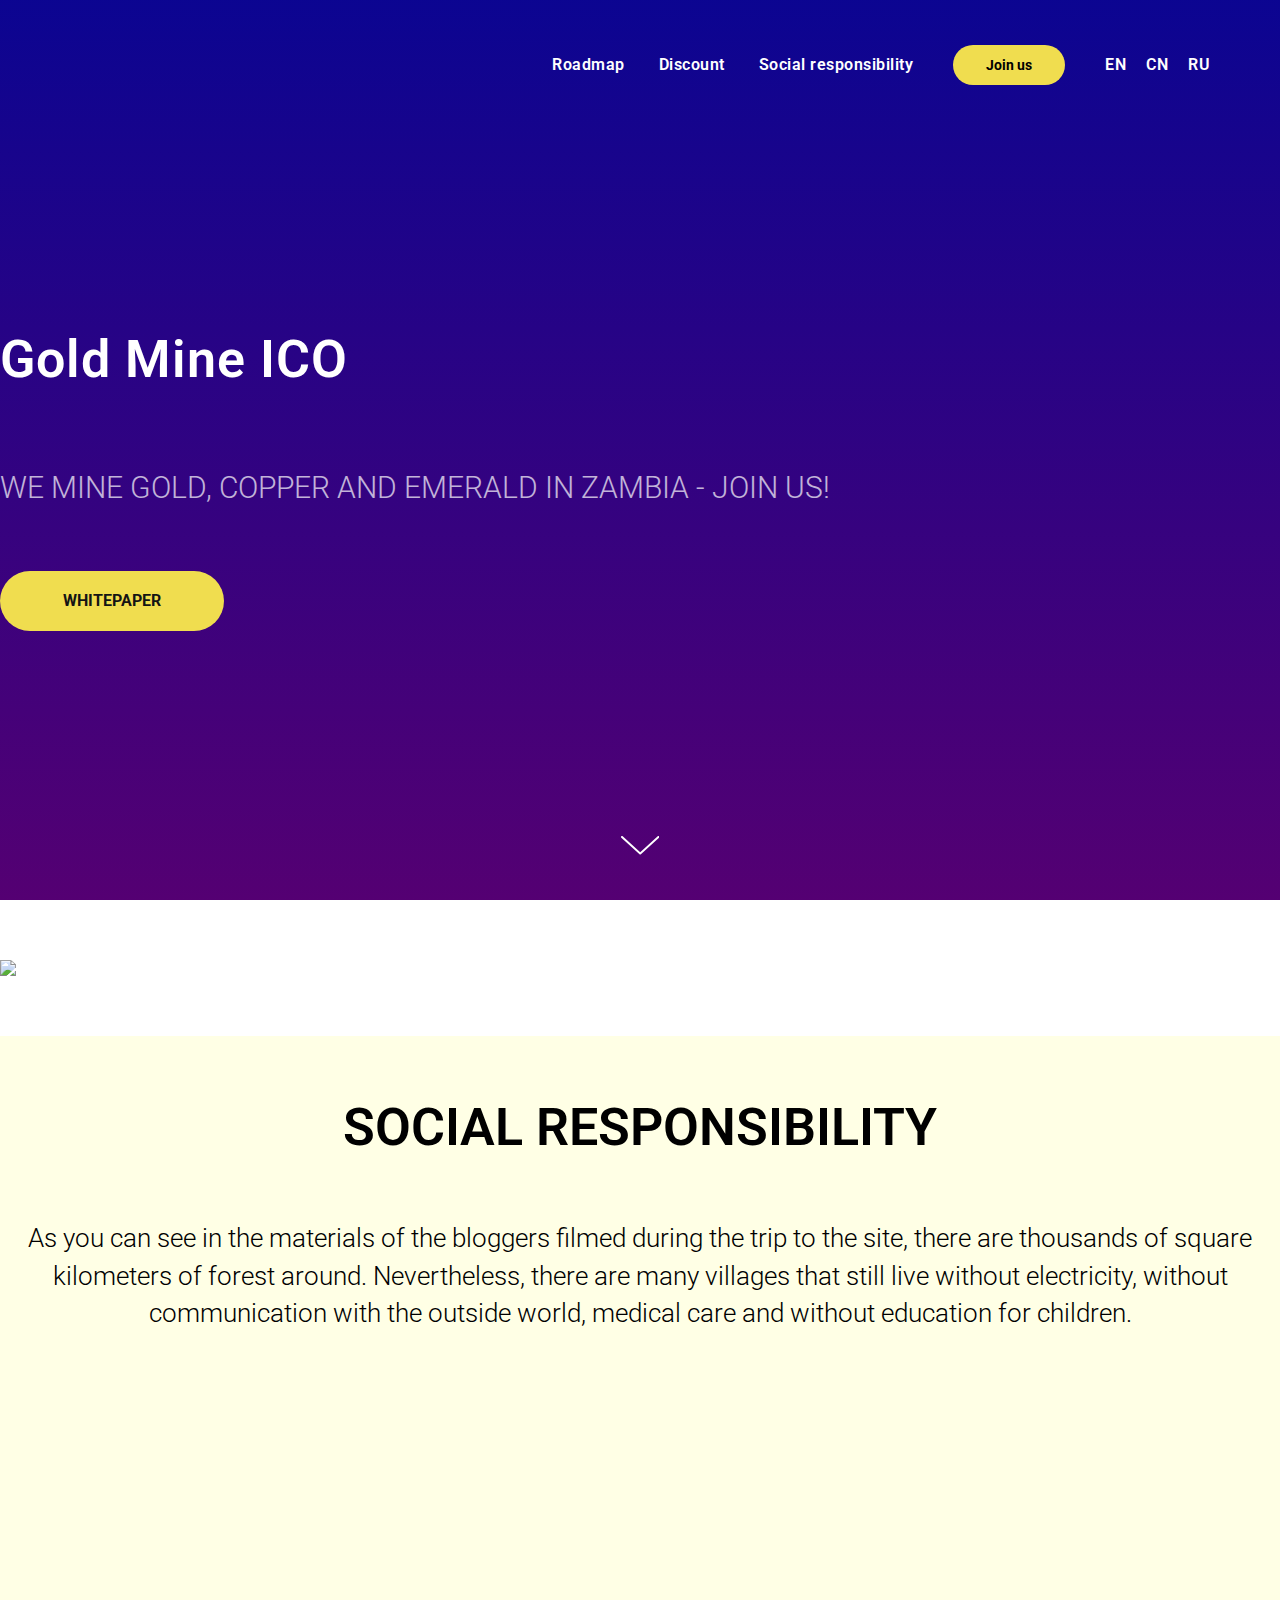
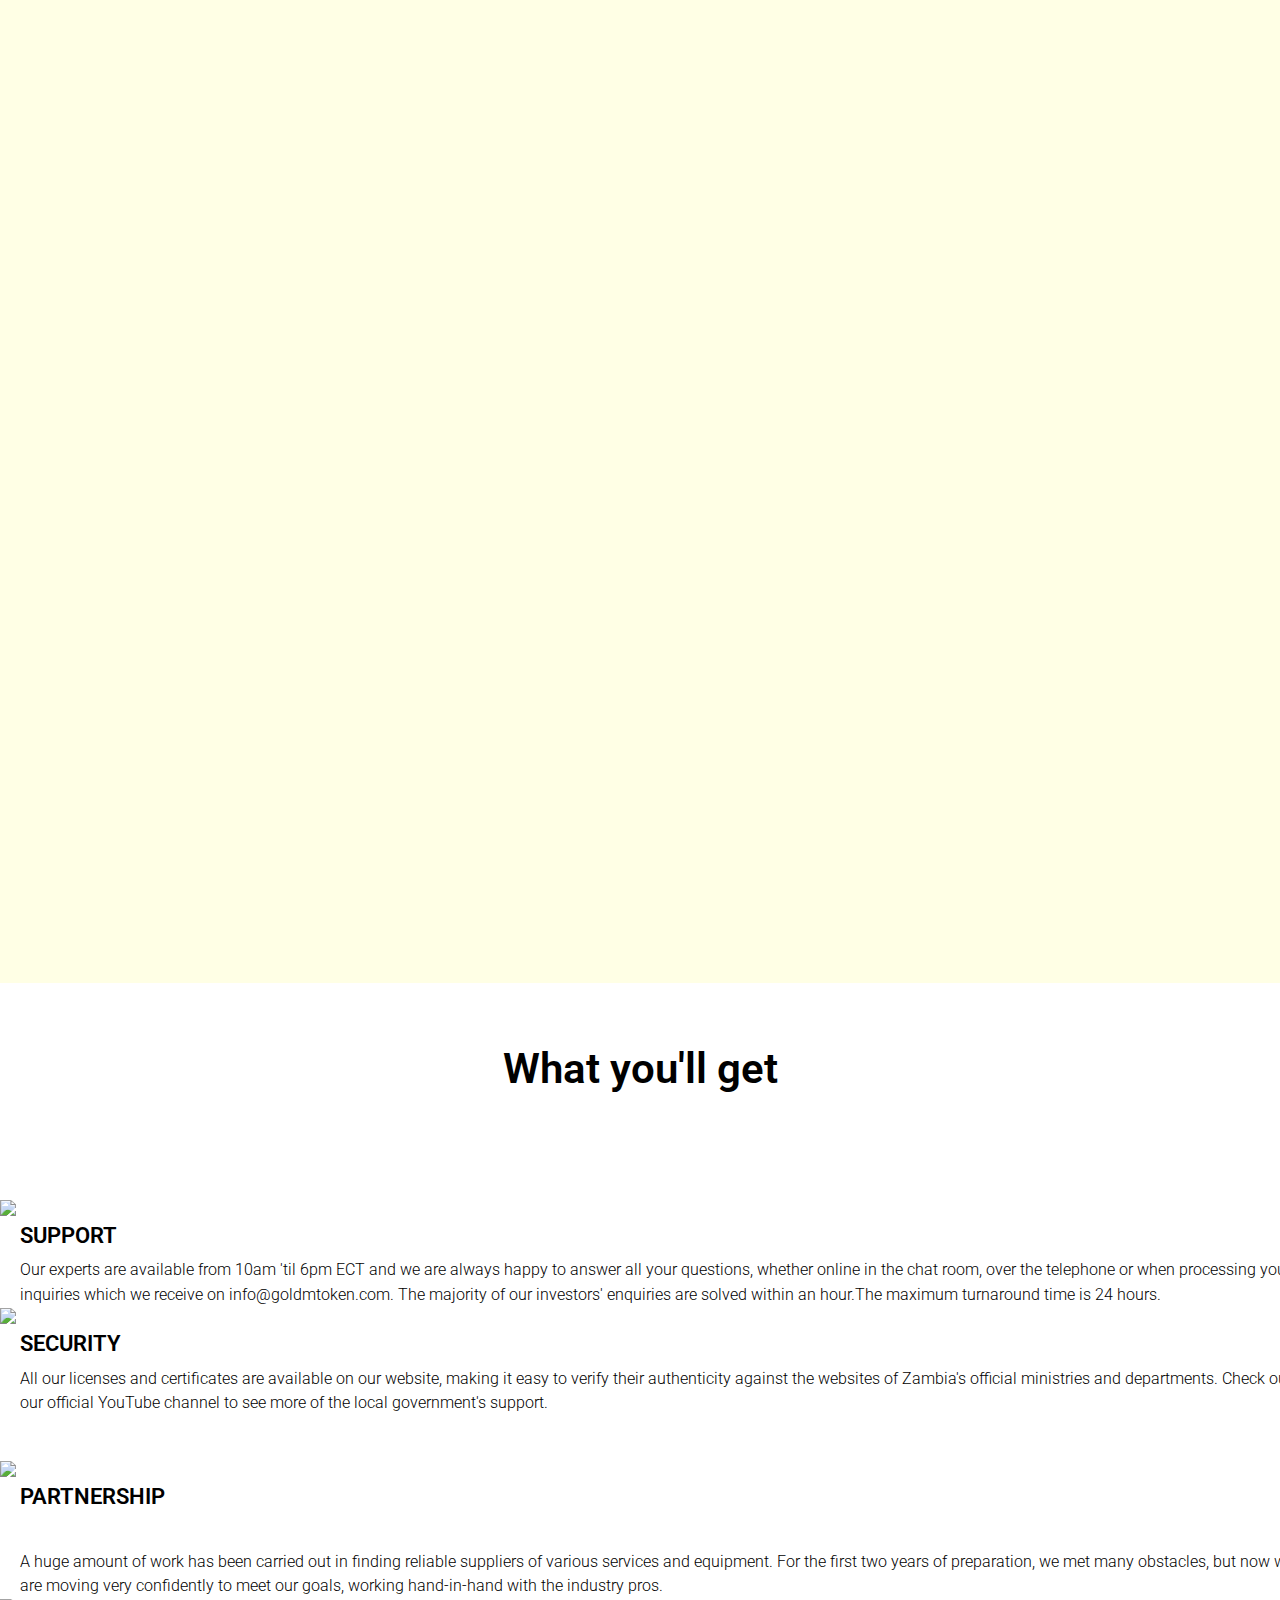
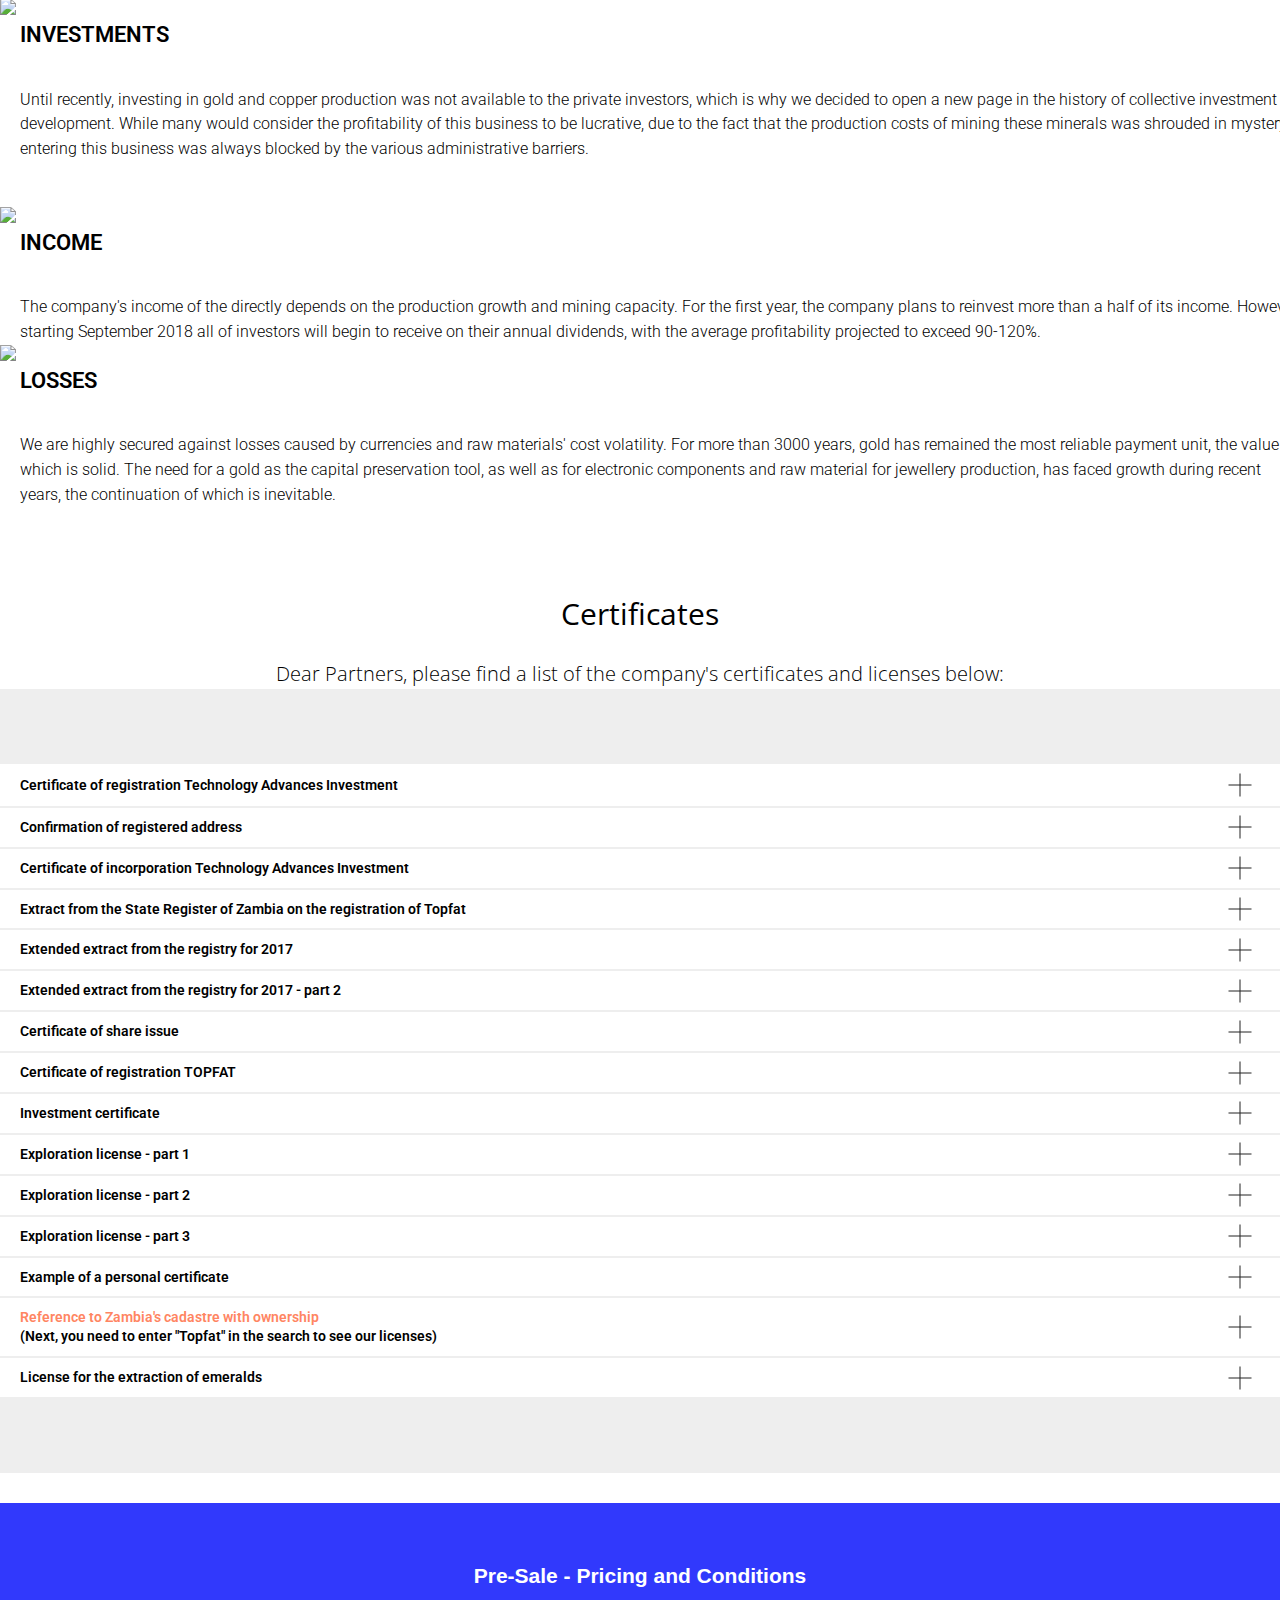
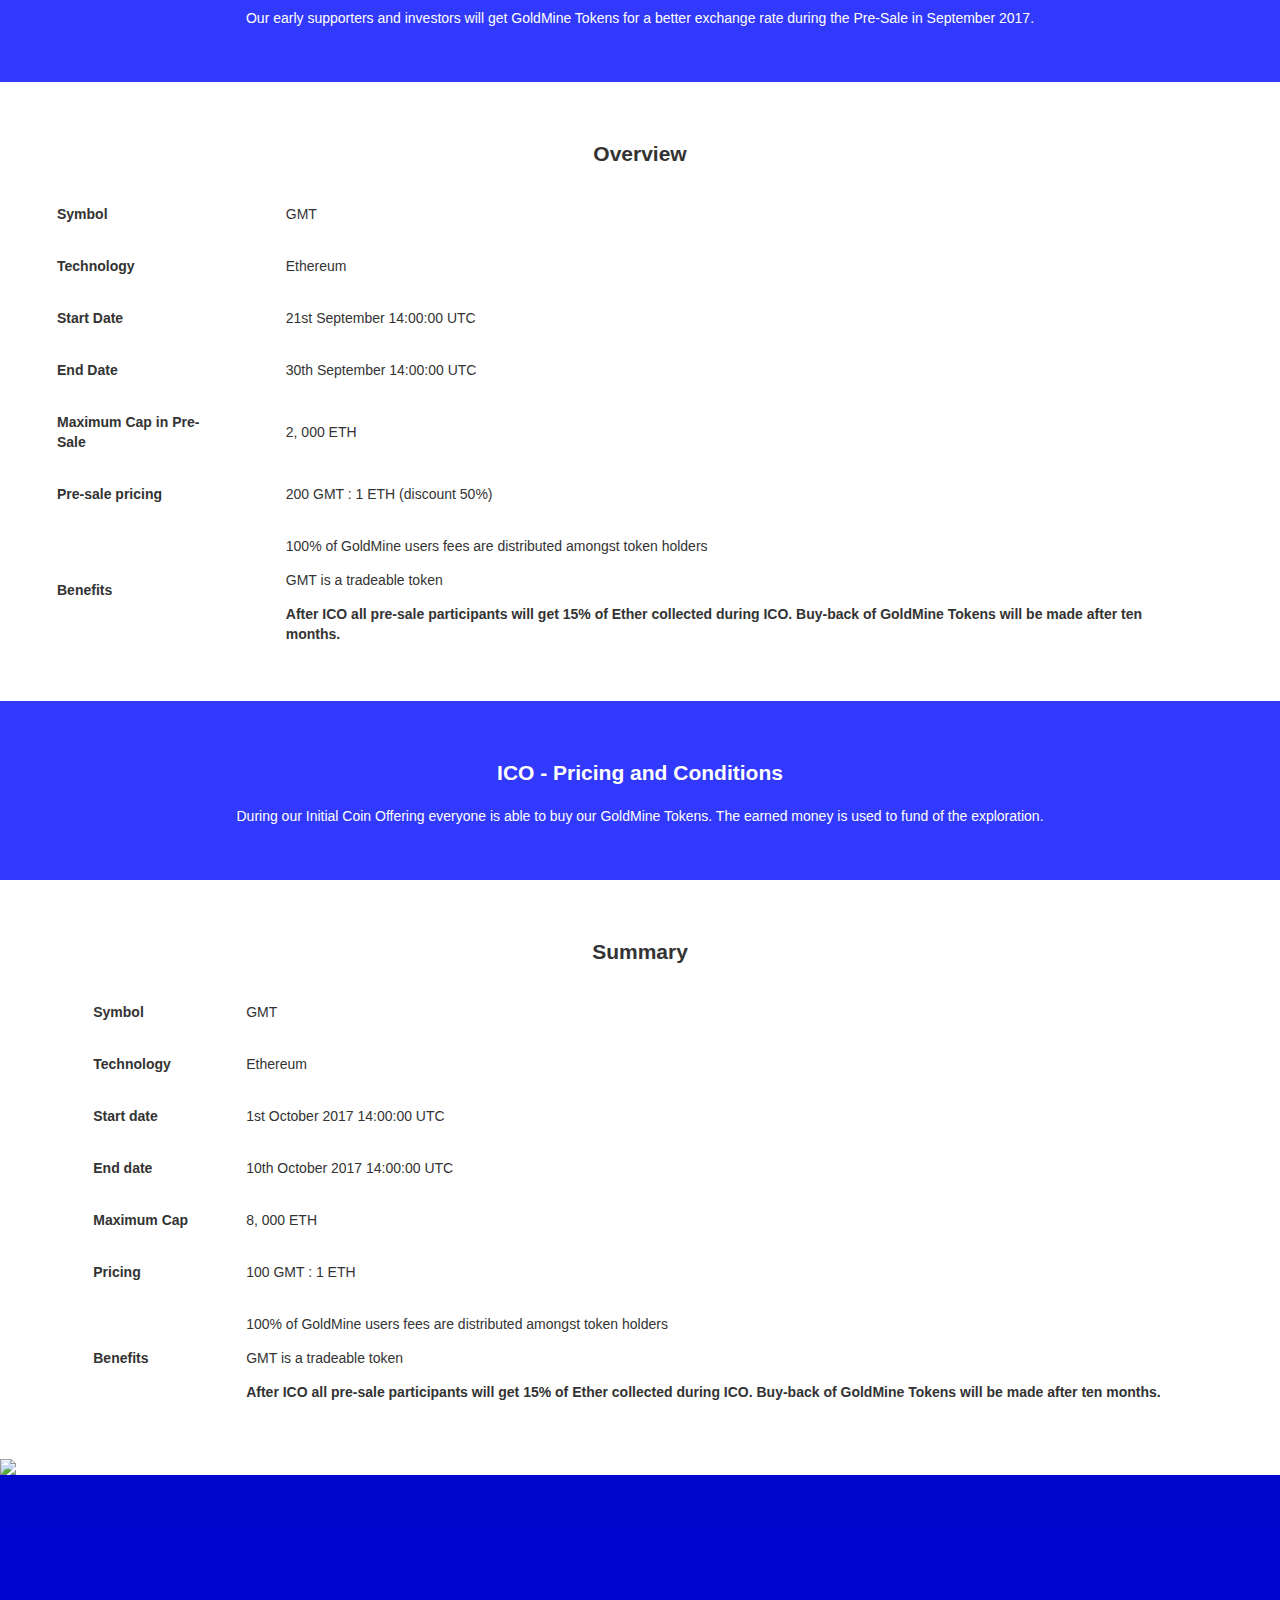
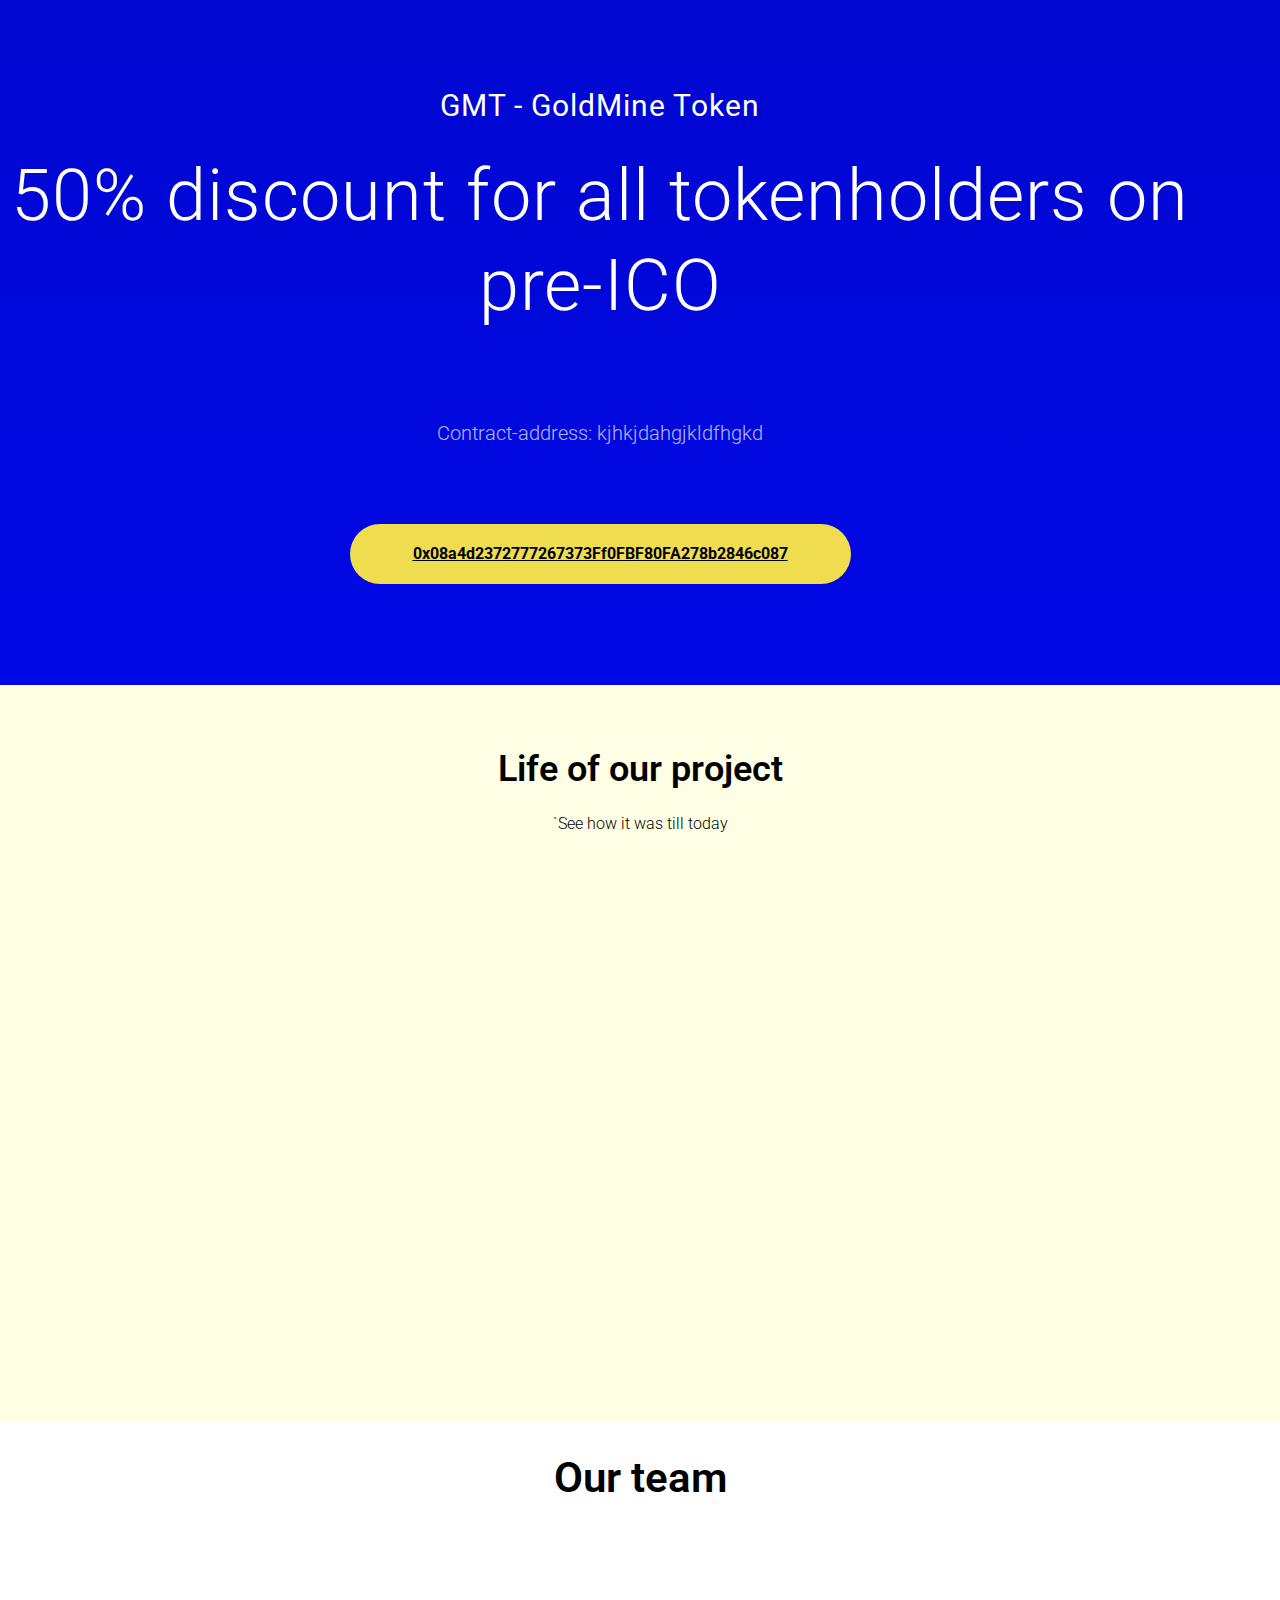
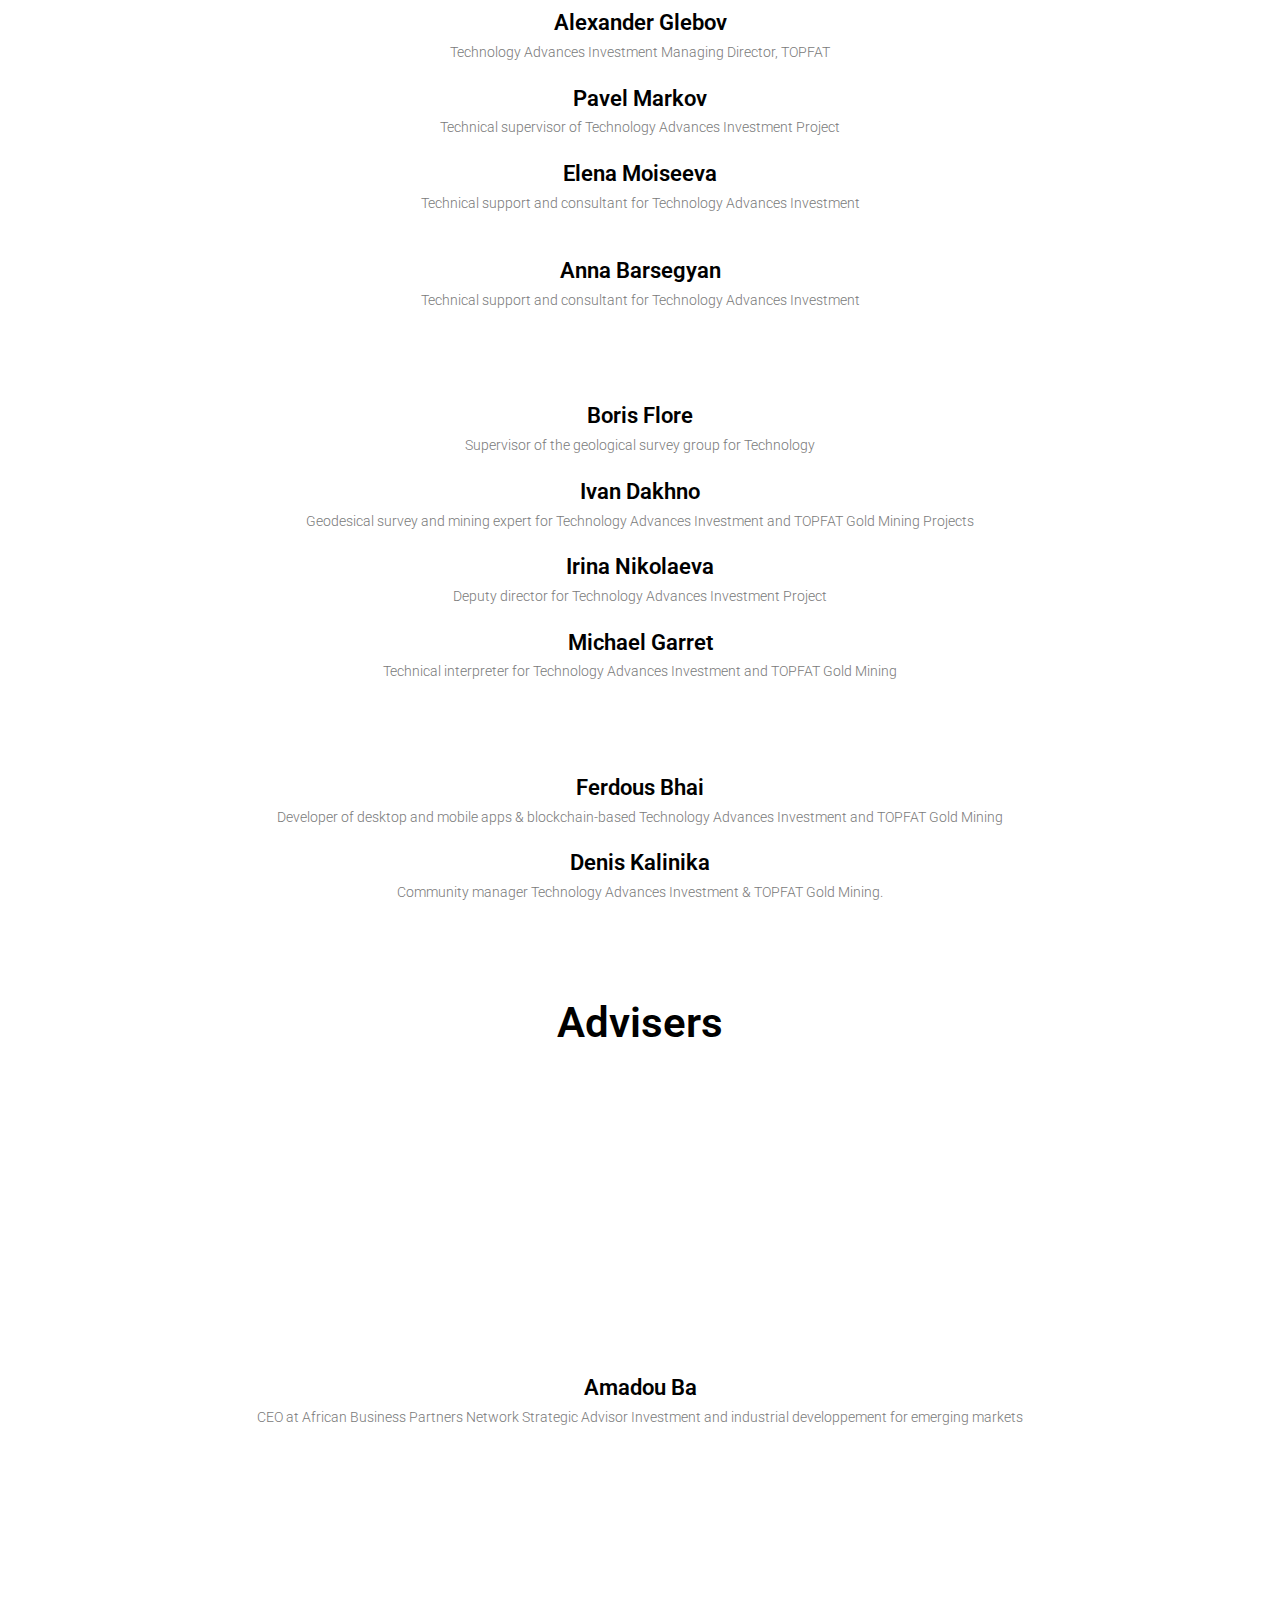
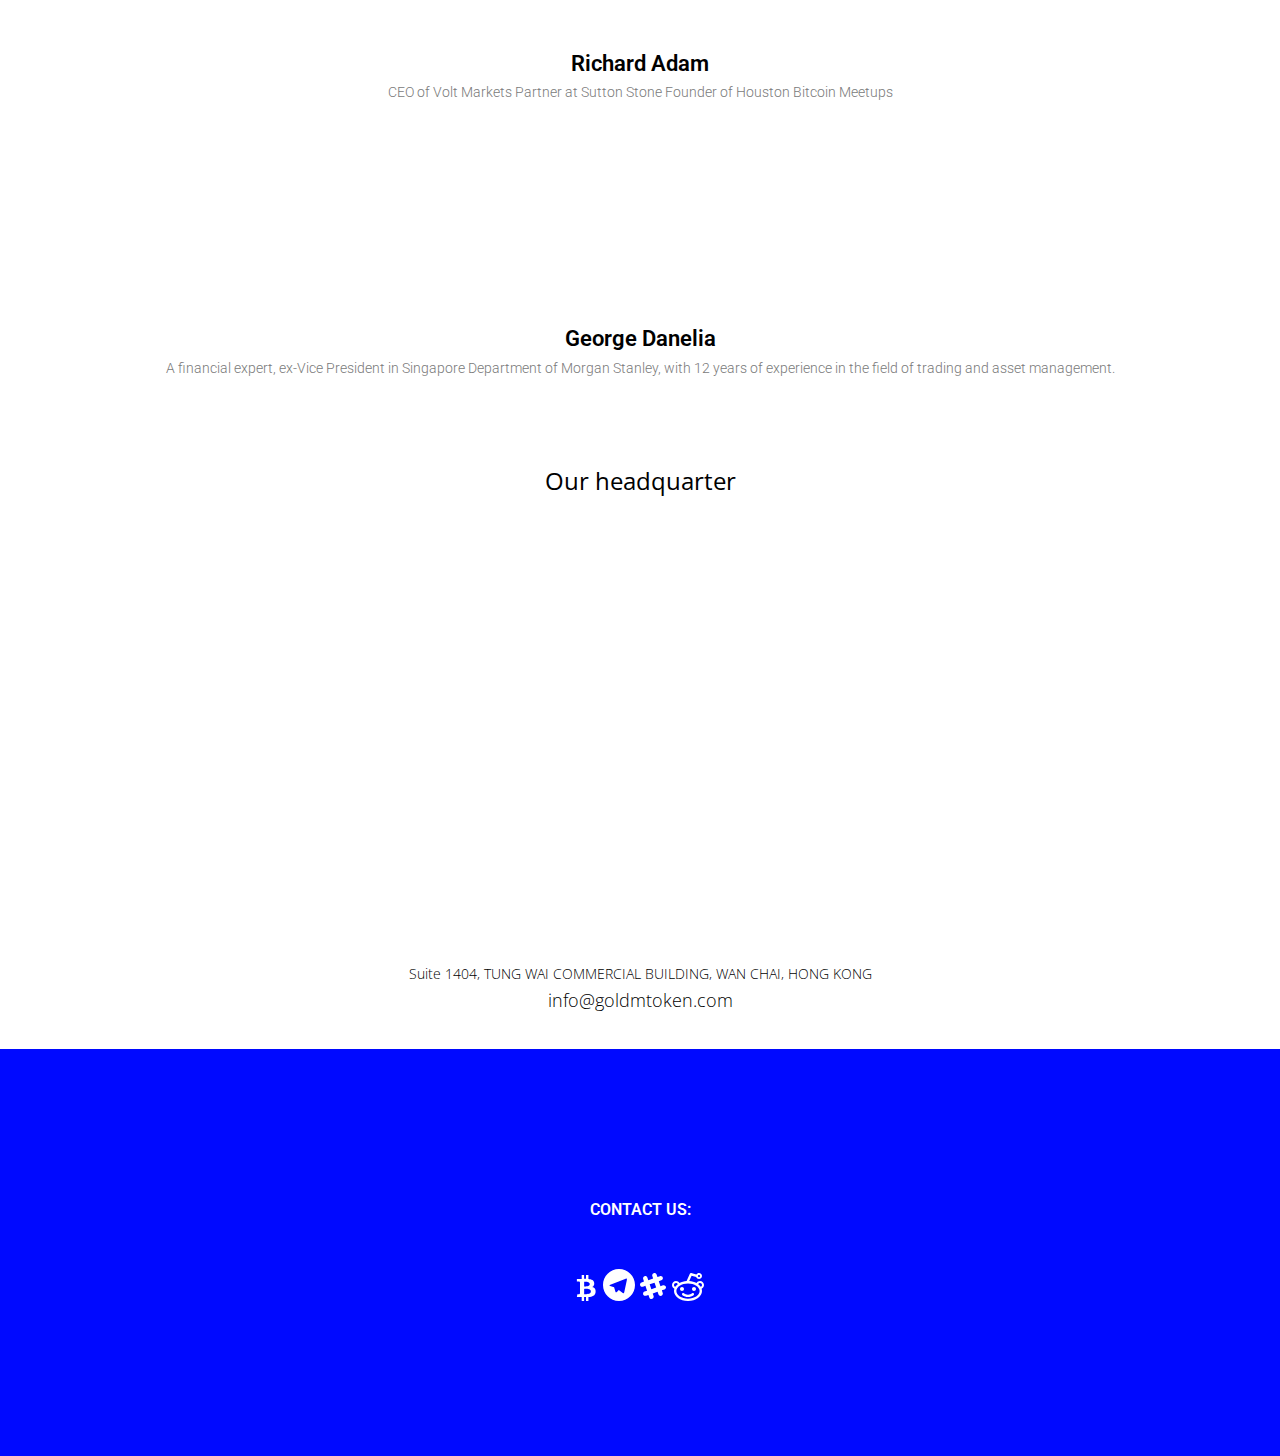
==== commit 269084ed: "Update index.html" ====
--- a/index.html
+++ b/index.html
@@ -264,9 +264,9 @@
     </div>
     <!-- /ico -->
  
-</div> </div></div></div><div id="rec30307656" class="r t-rec t-rec_pt_0 t-rec_pb_0" style="padding-top:0px;padding-bottom:0px; " data-record-type="3" ><!-- T107 --><div class="t107"> <div class="t-align_center" itemscope itemtype="http://schema.org/ImageObject"><meta itemprop="image" content="images/tild3032-3765-4466-b232-343033303863__20170825_104628.png"> <img src="images/tild3032-3765-4466-b232-343033303863__-__empty__20170825_104628.png" data-original="images/tild3032-3765-4466-b232-343033303863__20170825_104628.png" class="t107__widthauto t-img" imgfield="img" /> </div> </div></div><div id="rec29701630" class="r t-rec" style=" " data-record-type="215" ><a name="discount" style="font-size:0;"></a></div><div id="rec29701634" class="r t-rec t-rec_pt_0 t-rec_pb_0" style="padding-top:0px;padding-bottom:0px; " data-animationappear="off" data-record-type="205" ><!-- cover --><div class="t-cover" id="recorddiv29701634" bgimgfield="img" style="height:90vh; background-image:url('images/tild3761-3566-4535-a230-306237313835__-__resize__20x__8122335521_5f7ee2ac09_k.jpg');" ><div class="t-cover__carrier" id="coverCarry29701634" data-content-cover-id="29701634" data-content-cover-bg="images/tild3761-3566-4535-a230-306237313835__8122335521_5f7ee2ac09_k.jpg" data-content-cover-height="90vh" data-content-cover-parallax="fixed" style="background-image:url('');height:90vh; "></div> <div class="t-cover__filter" style="height:90vh;background-image: -moz-linear-gradient(top, rgba(0,9,255,0.80), rgba(0,9,255,0.90));background-image: -webkit-linear-gradient(top, rgba(0,9,255,0.80), rgba(0,9,255,0.90));background-image: -o-linear-gradient(top, rgba(0,9,255,0.80), rgba(0,9,255,0.90));background-image: -ms-linear-gradient(top, rgba(0,9,255,0.80), rgba(0,9,255,0.90));background-image: linear-gradient(top, rgba(0,9,255,0.80), rgba(0,9,255,0.90));filter: progid:DXImageTransform.Microsoft.gradient(startColorStr='#330009ff', endColorstr='#190009ff');"></div><div class="t-container"> <div class="t-width t-width_10" style="margin:0 auto;"><div class="t-cover__wrapper t-valign_middle" style="height:90vh; position: relative;z-index:1;"> <div class="t182"> <div data-hook-content="covercontent"> <div class="t182__wrapper"> <h1 class="t182__title t-title t-title_xl " style="" field="title"><div style="line-height:90px;" data-customstyle="yes"><span style="font-weight: 300;"><strong><span style="font-size: 30px;" data-redactor-tag="span">GMT - GoldMine Token</span><br /></strong>50% discount for all tokenholders on pre-ICO<br /></span></div></h1> <div class="t182__descr t-descr t-descr_lg " style="opacity:0.70;" field="descr"><div style="font-size:20px;" data-customstyle="yes"><div style="font-size:20px;" data-customstyle="yes"></div></div></div> 
-
-<div class="t182__buttons"> <a href="" target="" class="t-btn " style="color:#000000;background-color:#f0dd4f;border-radius:30px; -moz-border-radius:30px; -webkit-border-radius:30px;"><table style="width:100%; height:100%;"><tr><td>0x08a4d2372777267373Ff0FBF80FA278b2846c087</td></tr></table></a> </div> </div> </div> </div> </div> </div> </div> </div> </div><div id="rec30132862" class="r t-rec" style=" " data-record-type="390" ><div class="t390"> <div class="t-popup" data-tooltip-hook="#popup:infoblock" > <div class="t-popup__close"> <div class="t-popup__close-wrapper"> <svg class="t-popup__close-icon" width="23px" height="23px" viewBox="0 0 23 23" version="1.1" xmlns="http://www.w3.org/2000/svg" xmlns:xlink="http://www.w3.org/1999/xlink"> <g stroke="none" stroke-width="1" fill="#fff" fill-rule="evenodd"> <rect transform="translate(11.313708, 11.313708) rotate(-45.000000) translate(-11.313708, -11.313708) " x="10.3137085" y="-3.6862915" width="2" height="30"></rect> <rect transform="translate(11.313708, 11.313708) rotate(-315.000000) translate(-11.313708, -11.313708) " x="10.3137085" y="-3.6862915" width="2" height="30"></rect> </g> </svg> </div> </div> <div class="t-popup__container t-width t-width_6" style="background-color: #fbfbf9; font-size:14px;"> <div class="t390__wrapper t-align_center"> <div class="t390__title t-heading t-heading_lg">0x08a4d2372777267373Ff0FBF80FA278b2846c087</div> </div> </div> </div></div><script type="text/javascript">$(document).ready(function(){ $("#rec30132862").attr('data-animationappear','off'); $("#rec30132862").css('opacity','1'); setTimeout(function(){ t390_initPopup('30132862'); }, 500);
+</div> </div></div></div><div id="rec30307656" class="r t-rec t-rec_pt_0 t-rec_pb_0" style="padding-top:0px;padding-bottom:0px; " data-record-type="3" ><!-- T107 --><div class="t107"> <div class="t-align_center" itemscope itemtype="http://schema.org/ImageObject"><meta itemprop="image" content="images/tild3032-3765-4466-b232-343033303863__20170825_104628.png"> <img src="images/tild3032-3765-4466-b232-343033303863__-__empty__20170825_104628.png" data-original="images/tild3032-3765-4466-b232-343033303863__20170825_104628.png" class="t107__widthauto t-img" imgfield="img" /> </div> </div></div><div id="rec29701630" class="r t-rec" style=" " data-record-type="215" ><a name="discount" style="font-size:0;"></a></div><div id="rec29701634" class="r t-rec t-rec_pt_0 t-rec_pb_0" style="padding-top:0px;padding-bottom:0px; " data-animationappear="off" data-record-type="205" ><!-- cover --><div class="t-cover" id="recorddiv29701634" bgimgfield="img" style="height:90vh; background-image:url('images/tild3761-3566-4535-a230-306237313835__-__resize__20x__8122335521_5f7ee2ac09_k.jpg');" ><div class="t-cover__carrier" id="coverCarry29701634" data-content-cover-id="29701634" data-content-cover-bg="images/tild3761-3566-4535-a230-306237313835__8122335521_5f7ee2ac09_k.jpg" data-content-cover-height="90vh" data-content-cover-parallax="fixed" style="background-image:url('');height:90vh; "></div> <div class="t-cover__filter" style="height:90vh;background-image: -moz-linear-gradient(top, rgba(0,9,255,0.80), rgba(0,9,255,0.90));background-image: -webkit-linear-gradient(top, rgba(0,9,255,0.80), rgba(0,9,255,0.90));background-image: -o-linear-gradient(top, rgba(0,9,255,0.80), rgba(0,9,255,0.90));background-image: -ms-linear-gradient(top, rgba(0,9,255,0.80), rgba(0,9,255,0.90));background-image: linear-gradient(top, rgba(0,9,255,0.80), rgba(0,9,255,0.90));filter: progid:DXImageTransform.Microsoft.gradient(startColorStr='#330009ff', endColorstr='#190009ff');"></div><div class="t-container"> <div class="t-width t-width_10" style="margin:0 auto;"><div class="t-cover__wrapper t-valign_middle" style="height:90vh; position: relative;z-index:1;"> <div class="t182"> <div data-hook-content="covercontent"> <div class="t182__wrapper"> <h1 class="t182__title t-title t-title_xl " style="" field="title"><div style="line-height:90px;" data-customstyle="yes"><span style="font-weight: 300;"><strong><span style="font-size: 30px;" data-redactor-tag="span">GMT - GoldMine Token</span><br /></strong>50% discount for all tokenholders on pre-ICO<br /></span></div></h1> <div class="t182__descr t-descr t-descr_lg " style="opacity:0.70;" field="descr"><div style="font-size:20px;" data-customstyle="yes"><div style="font-size:20px;" data-customstyle="yes">Contract-address: kjhkjdahgjkldfhgkd</div></div></div> 
+
+<div class="t182__buttons"> <a href="#popup:infoblock" target="" class="t-btn " style="color:#000000;background-color:#f0dd4f;border-radius:30px; -moz-border-radius:30px; -webkit-border-radius:30px;"><table style="width:100%; height:100%;"><tr><td>0x08a4d2372777267373Ff0FBF80FA278b2846c087</td></tr></table></a> </div> </div> </div> </div> </div> </div> </div> </div> </div><div id="rec30132862" class="r t-rec" style=" " data-record-type="390" ><div class="t390"> <div class="t-popup" data-tooltip-hook="#popup:infoblock" > <div class="t-popup__close"> <div class="t-popup__close-wrapper"> <svg class="t-popup__close-icon" width="23px" height="23px" viewBox="0 0 23 23" version="1.1" xmlns="http://www.w3.org/2000/svg" xmlns:xlink="http://www.w3.org/1999/xlink"> <g stroke="none" stroke-width="1" fill="#fff" fill-rule="evenodd"> <rect transform="translate(11.313708, 11.313708) rotate(-45.000000) translate(-11.313708, -11.313708) " x="10.3137085" y="-3.6862915" width="2" height="30"></rect> <rect transform="translate(11.313708, 11.313708) rotate(-315.000000) translate(-11.313708, -11.313708) " x="10.3137085" y="-3.6862915" width="2" height="30"></rect> </g> </svg> </div> </div> <div class="t-popup__container t-width t-width_6" style="background-color: #fbfbf9; font-size:14px;"> <div class="t390__wrapper t-align_center"> <div class="t390__title t-heading t-heading_lg">0x08a4d2372777267373Ff0FBF80FA278b2846c087</div> </div> </div> </div></div><script type="text/javascript">$(document).ready(function(){ $("#rec30132862").attr('data-animationappear','off'); $("#rec30132862").css('opacity','1'); setTimeout(function(){ t390_initPopup('30132862'); }, 500);
 });</script> </div>
 
 <div id="rec29701636" class="r t-rec t-rec_pt_60 t-rec_pb_45" style="padding-top:60px;padding-bottom:45px;background-color:#ffffe5; " data-record-type="33" data-bg-color="#ffffe5"><!-- T017 --><div class="t017"> <div class="t-container t-align_center"> <div class="t-col t-col_10 t-prefix_1"> <div class="t017__title t-title t-title_xxs" field="title" style="">Life of our project</div> <div class="t017__descr t-descr t-descr_xs" field="descr" style="">`See how it was till today</div> </div> </div></div></div><div id="rec30322754" class="r t-rec t-rec_pt_0 t-rec_pb_0" style="padding-top:0px;padding-bottom:0px;background-color:#ffffe5; " data-record-type="4" data-bg-color="#ffffe5"><!-- T121 --><div class="t121"><center><div class="t-width t-width_10" style="height:540px; "><iframe id="youtubeiframe30322754" width="100%" height="100%" src="//www.youtube.com/embed/iwlUptxE2Ys?rel=0&fmt=18&html5=1&showinfo=0" frameborder="0" allowfullscreen></iframe> </div> </center></div><script type="text/javascript"> $(document).ready(function(){ t121_setHeight("30322754"); }); $(window).load(function(){ t121_setHeight("30322754"); }); $(window).resize(function(){ t121_setHeight("30322754"); }); $('.t121').bind('displayChanged',function(){ t121_setHeight("30322754"); }); </script></div><div id="rec30133494" class="r t-rec t-rec_pt_30 t-rec_pb_30" style="padding-top:30px;padding-bottom:30px; " data-record-type="537" ><!-- t537 --><div class="t537"><div class="t-section__container t-container"><div class="t-col t-col_12"><div class="t-section__topwrapper t-align_center"><div class="t-section__title t-title t-title_xs " field="btitle">Our team</div></div></div></div><div class="t537__container t-container"> <div class="t537__col t-col t-col_3 t-align_center t537__col-mobstyle t-item"> <div class="t537__itemwrapper t537__itemwrapper_4"> <div class="t537__bgimg t-margin_auto t-bgimg" bgimgfield="li_img__1478603858361" data-original="images/tild3831-6435-4363-b230-626265303665__image002.png" style="background-image: url('images/tild3831-6435-4363-b230-626265303665__-__resize__20x__image002.png');" data-image-width="260" data-image-height="260"></div> <div class="t537__wrappercenter"> <div class="t537__persname t-name t-name_lg t537__bottommargin_sm" style="" field="li_persname__1478603858361">Alexander Glebov</div> 
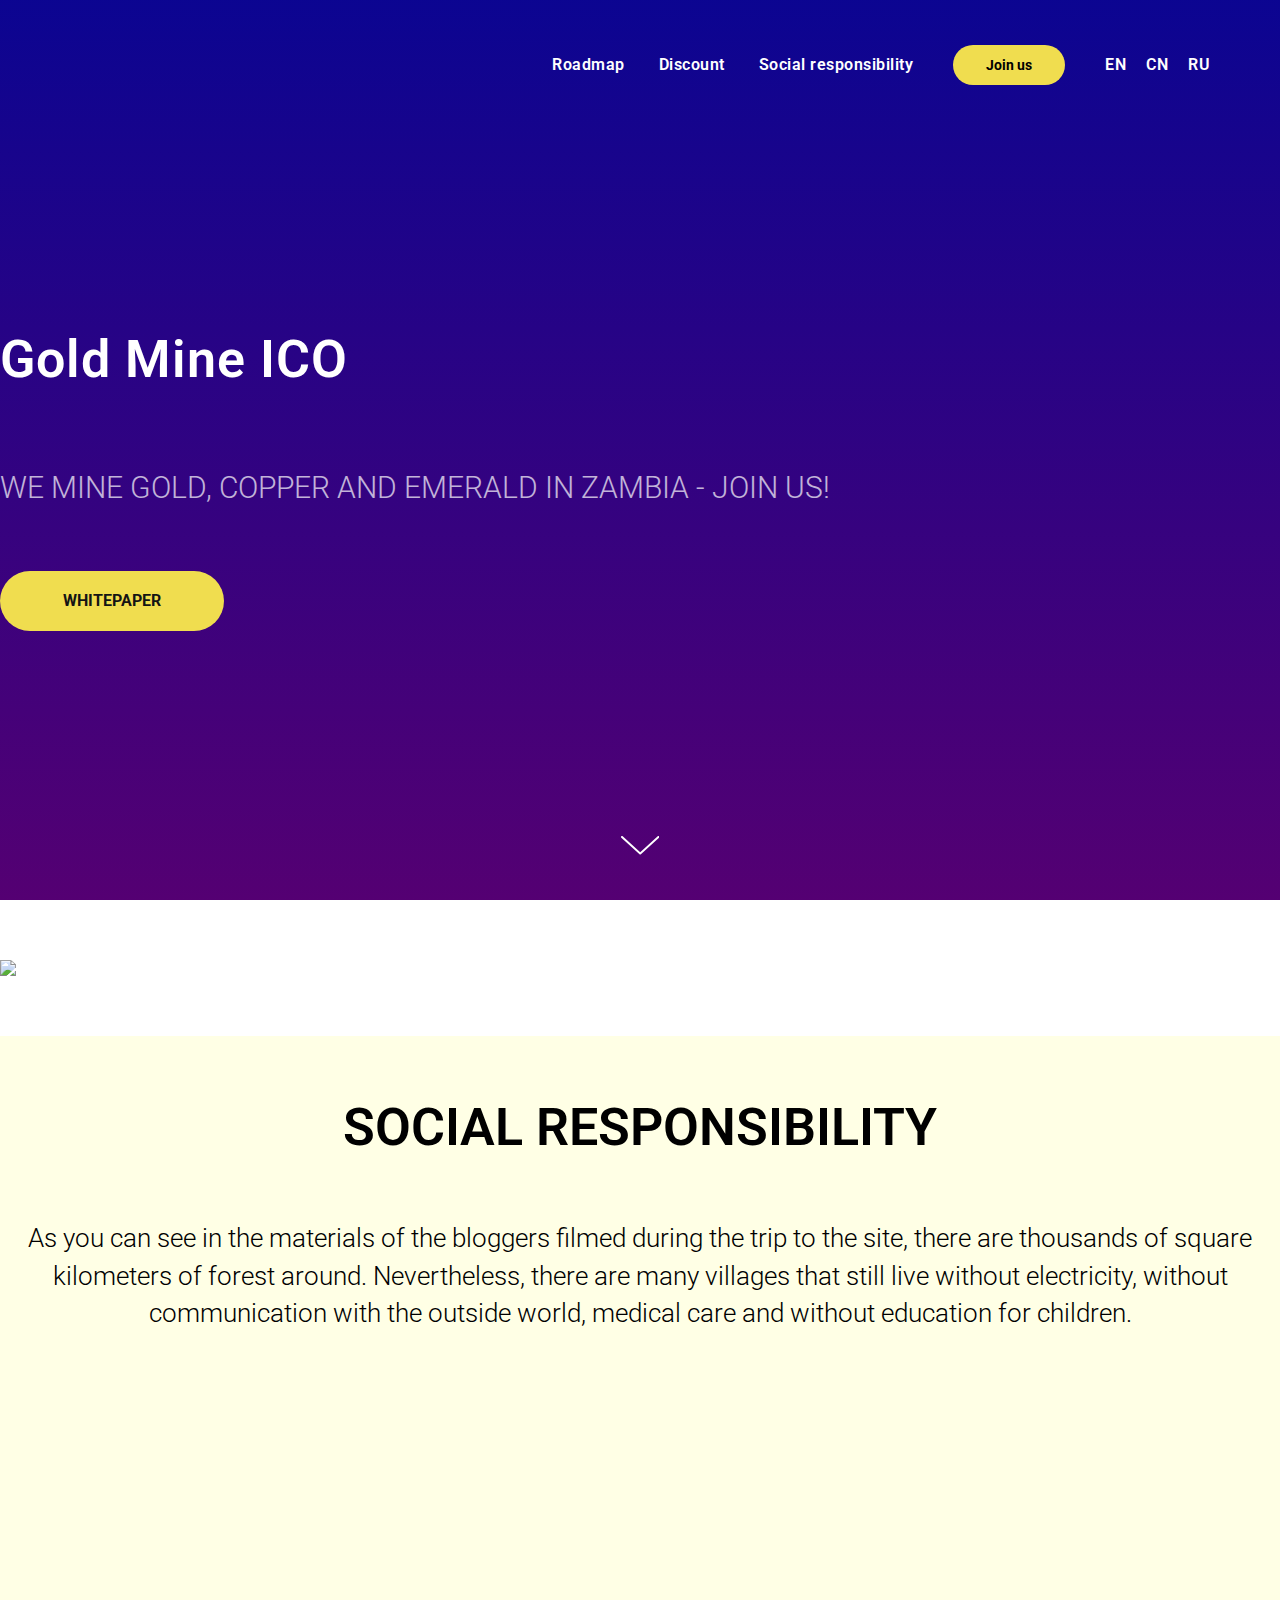
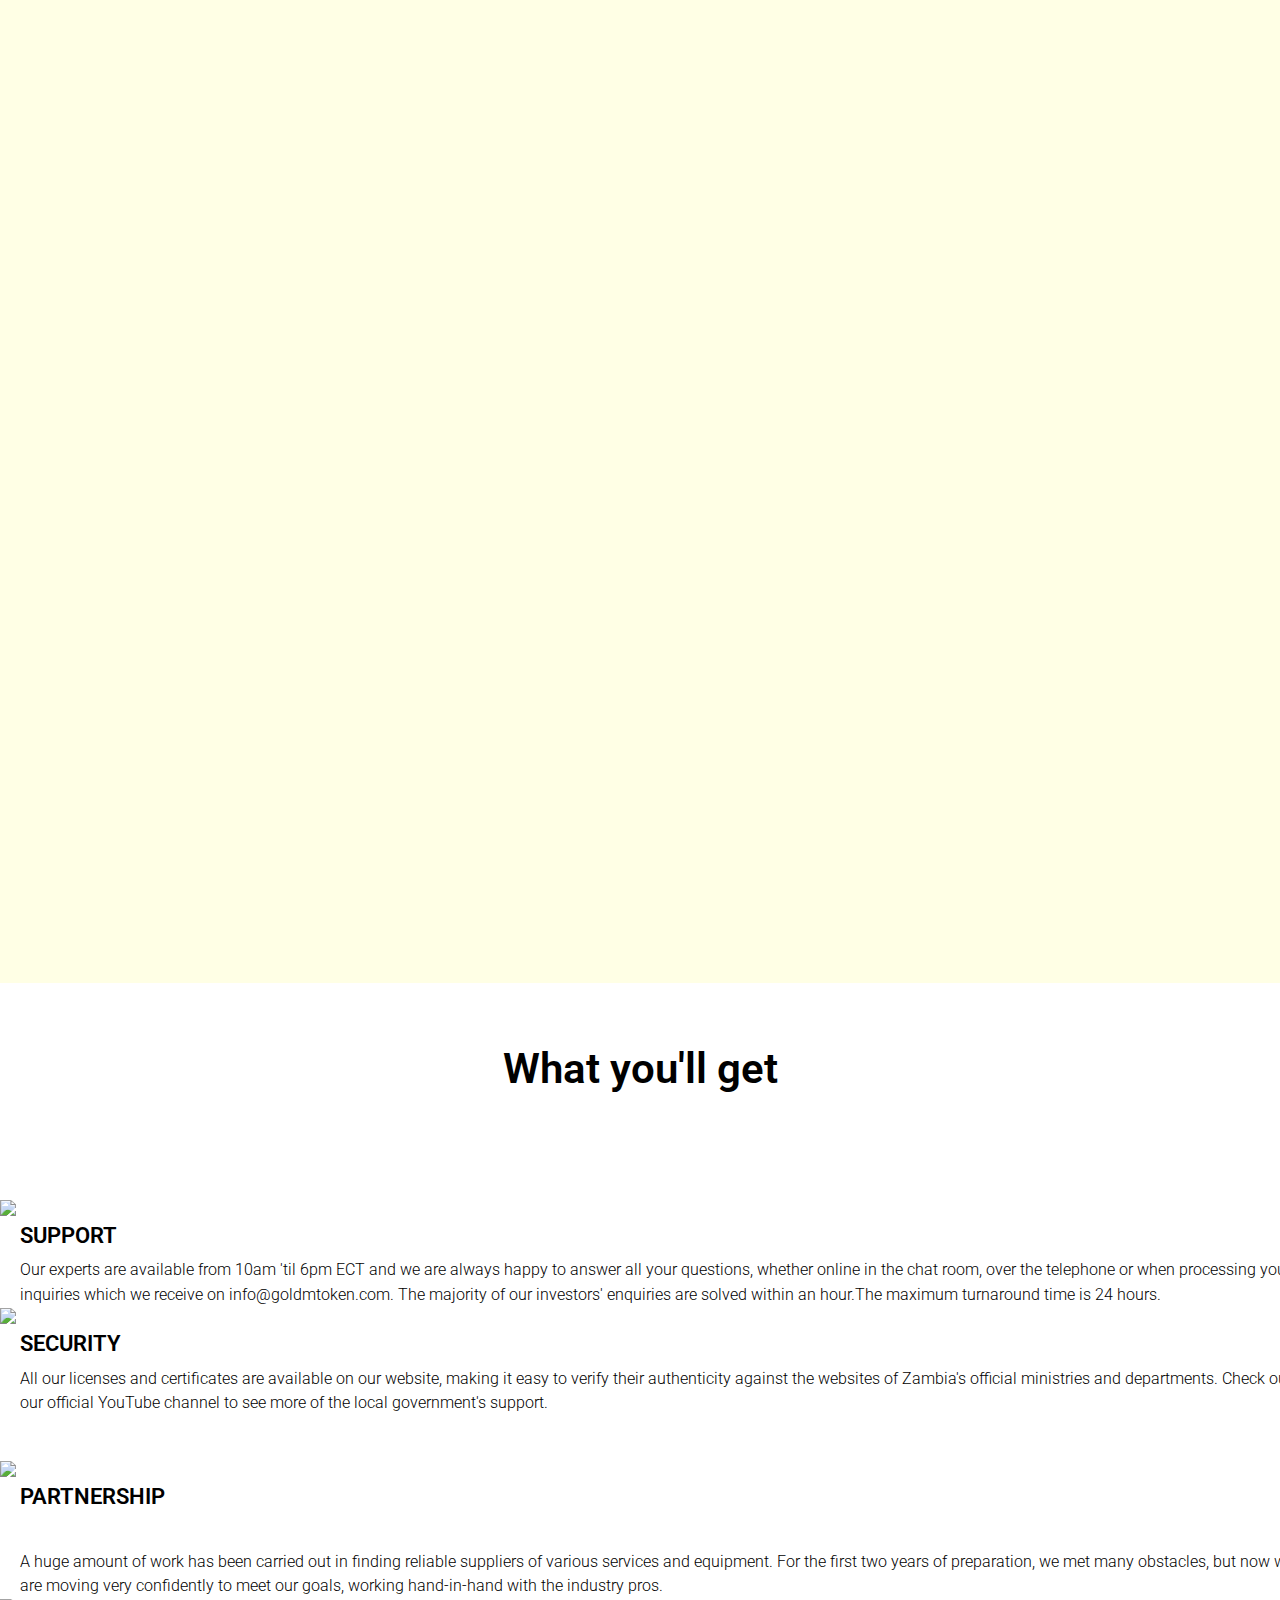
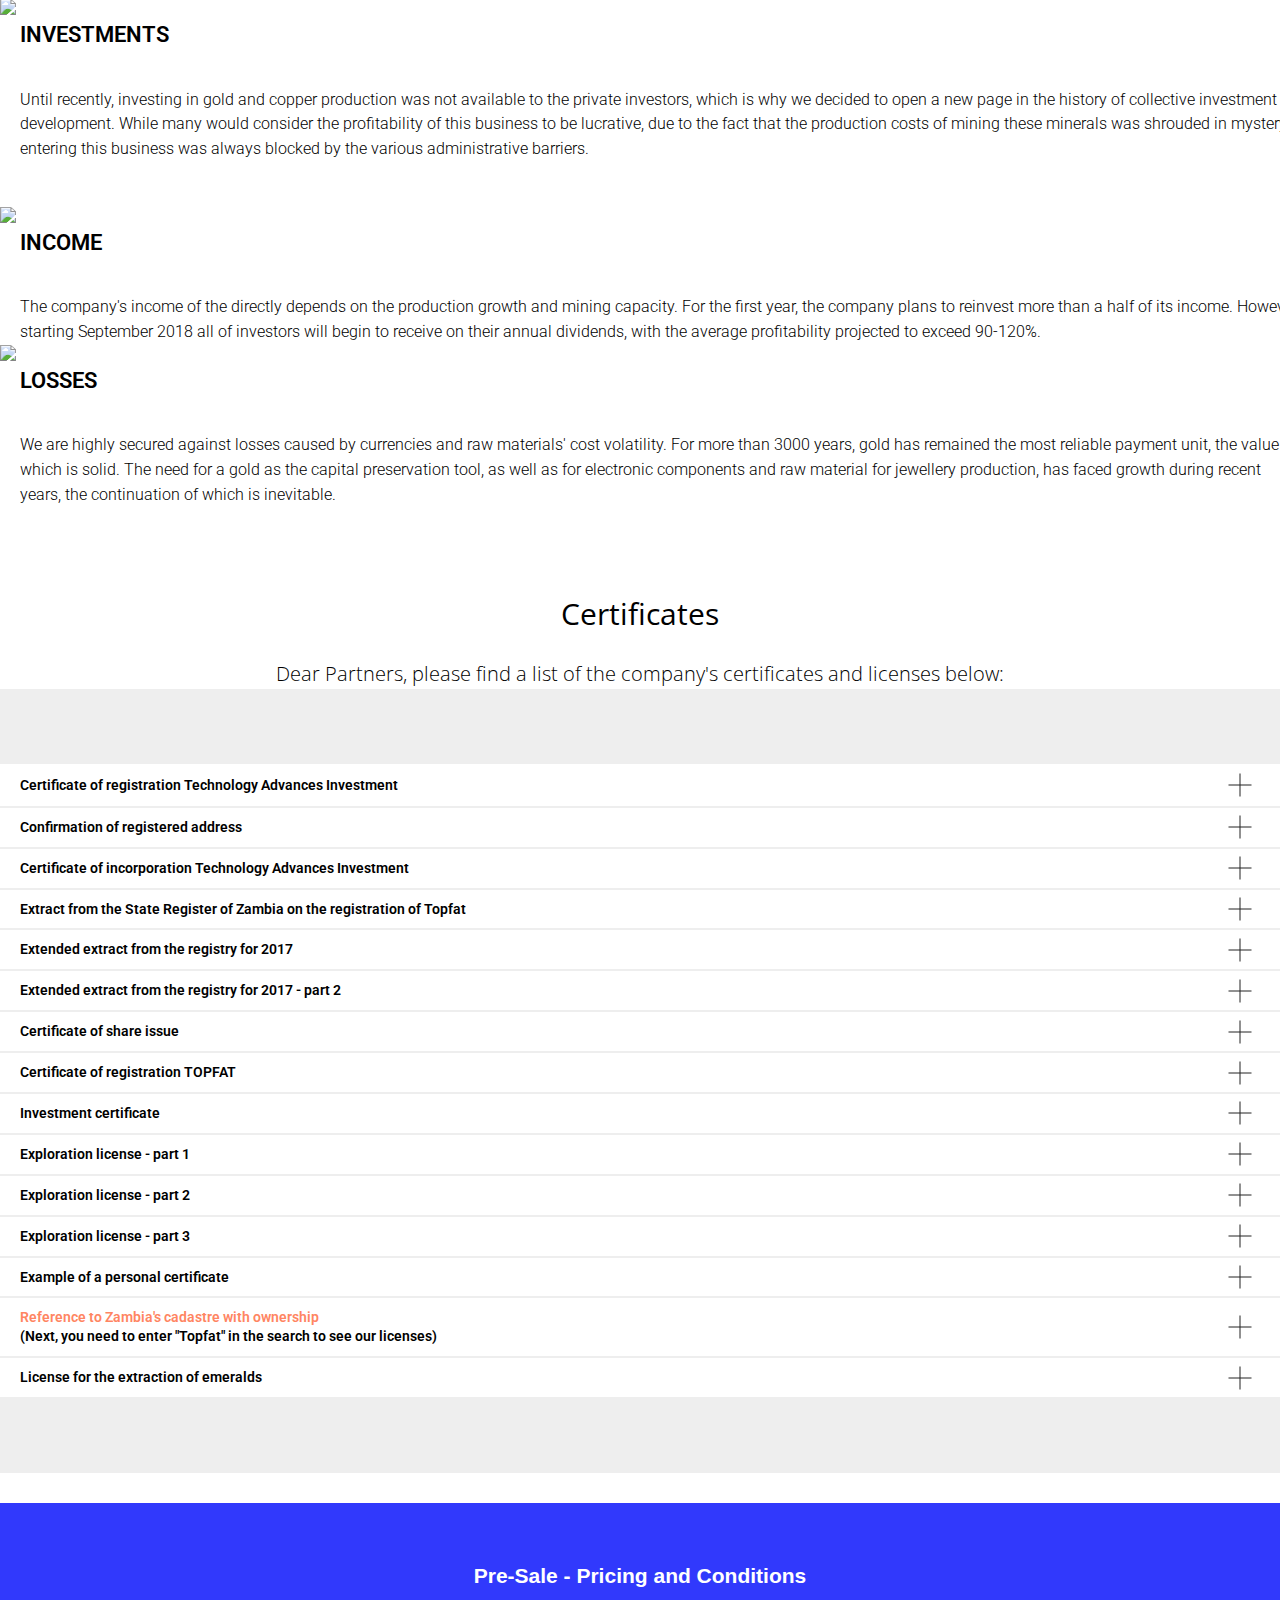
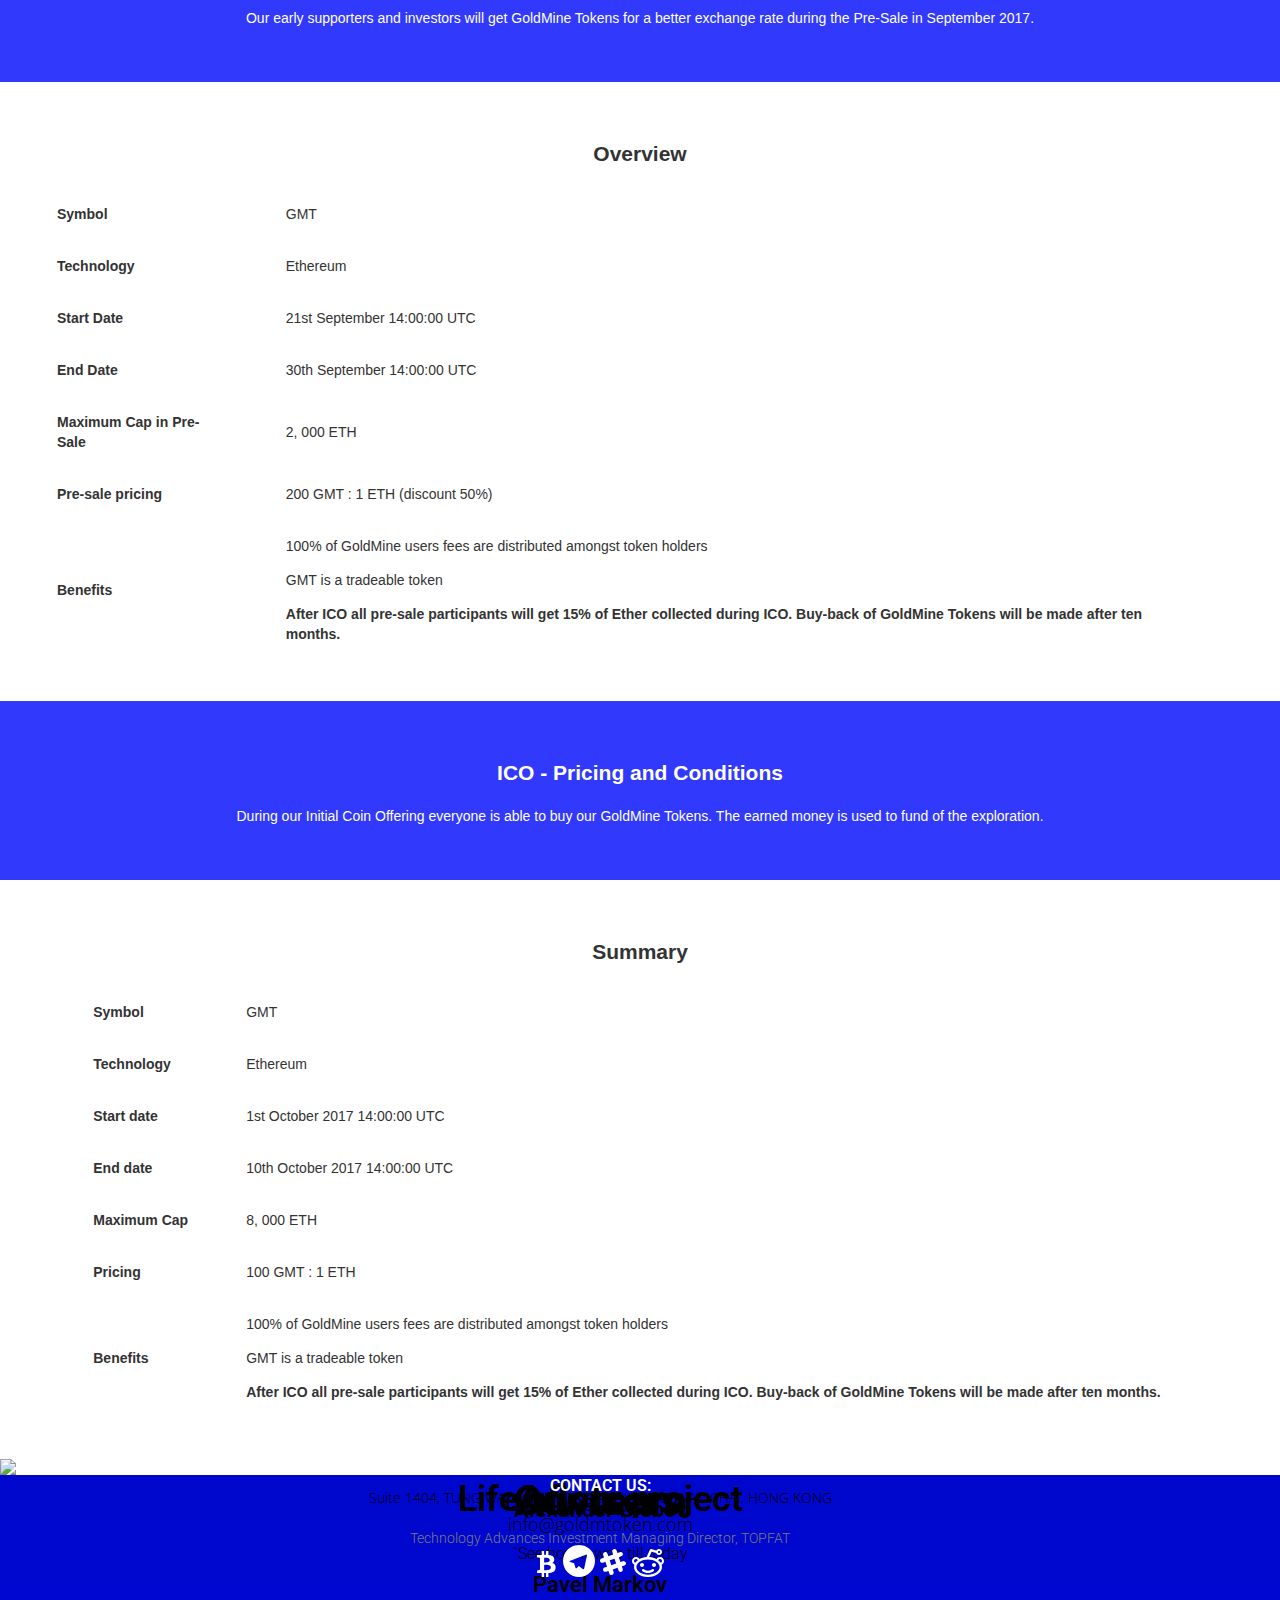
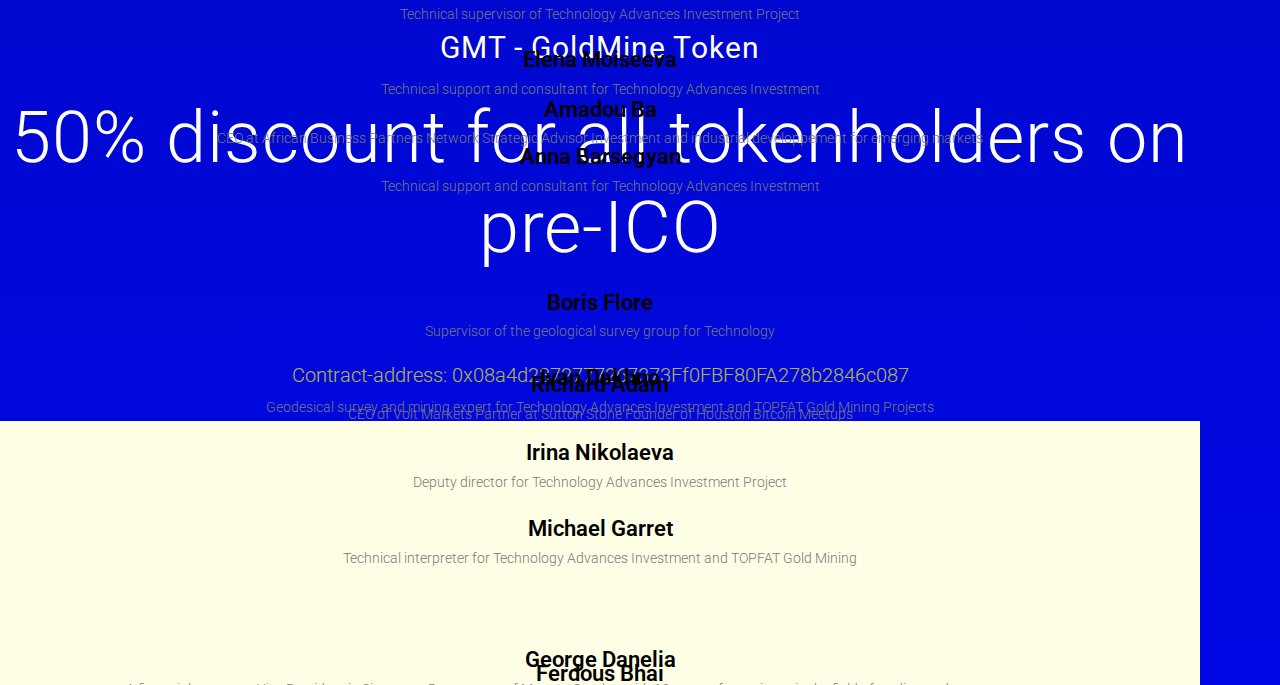
==== commit 19f8b1bb: "Update index.html" ====
--- a/index.html
+++ b/index.html
@@ -264,10 +264,7 @@
     </div>
     <!-- /ico -->
  
-</div> </div></div></div><div id="rec30307656" class="r t-rec t-rec_pt_0 t-rec_pb_0" style="padding-top:0px;padding-bottom:0px; " data-record-type="3" ><!-- T107 --><div class="t107"> <div class="t-align_center" itemscope itemtype="http://schema.org/ImageObject"><meta itemprop="image" content="images/tild3032-3765-4466-b232-343033303863__20170825_104628.png"> <img src="images/tild3032-3765-4466-b232-343033303863__-__empty__20170825_104628.png" data-original="images/tild3032-3765-4466-b232-343033303863__20170825_104628.png" class="t107__widthauto t-img" imgfield="img" /> </div> </div></div><div id="rec29701630" class="r t-rec" style=" " data-record-type="215" ><a name="discount" style="font-size:0;"></a></div><div id="rec29701634" class="r t-rec t-rec_pt_0 t-rec_pb_0" style="padding-top:0px;padding-bottom:0px; " data-animationappear="off" data-record-type="205" ><!-- cover --><div class="t-cover" id="recorddiv29701634" bgimgfield="img" style="height:90vh; background-image:url('images/tild3761-3566-4535-a230-306237313835__-__resize__20x__8122335521_5f7ee2ac09_k.jpg');" ><div class="t-cover__carrier" id="coverCarry29701634" data-content-cover-id="29701634" data-content-cover-bg="images/tild3761-3566-4535-a230-306237313835__8122335521_5f7ee2ac09_k.jpg" data-content-cover-height="90vh" data-content-cover-parallax="fixed" style="background-image:url('');height:90vh; "></div> <div class="t-cover__filter" style="height:90vh;background-image: -moz-linear-gradient(top, rgba(0,9,255,0.80), rgba(0,9,255,0.90));background-image: -webkit-linear-gradient(top, rgba(0,9,255,0.80), rgba(0,9,255,0.90));background-image: -o-linear-gradient(top, rgba(0,9,255,0.80), rgba(0,9,255,0.90));background-image: -ms-linear-gradient(top, rgba(0,9,255,0.80), rgba(0,9,255,0.90));background-image: linear-gradient(top, rgba(0,9,255,0.80), rgba(0,9,255,0.90));filter: progid:DXImageTransform.Microsoft.gradient(startColorStr='#330009ff', endColorstr='#190009ff');"></div><div class="t-container"> <div class="t-width t-width_10" style="margin:0 auto;"><div class="t-cover__wrapper t-valign_middle" style="height:90vh; position: relative;z-index:1;"> <div class="t182"> <div data-hook-content="covercontent"> <div class="t182__wrapper"> <h1 class="t182__title t-title t-title_xl " style="" field="title"><div style="line-height:90px;" data-customstyle="yes"><span style="font-weight: 300;"><strong><span style="font-size: 30px;" data-redactor-tag="span">GMT - GoldMine Token</span><br /></strong>50% discount for all tokenholders on pre-ICO<br /></span></div></h1> <div class="t182__descr t-descr t-descr_lg " style="opacity:0.70;" field="descr"><div style="font-size:20px;" data-customstyle="yes"><div style="font-size:20px;" data-customstyle="yes">Contract-address: kjhkjdahgjkldfhgkd</div></div></div> 
-
-<div class="t182__buttons"> <a href="#popup:infoblock" target="" class="t-btn " style="color:#000000;background-color:#f0dd4f;border-radius:30px; -moz-border-radius:30px; -webkit-border-radius:30px;"><table style="width:100%; height:100%;"><tr><td>0x08a4d2372777267373Ff0FBF80FA278b2846c087</td></tr></table></a> </div> </div> </div> </div> </div> </div> </div> </div> </div><div id="rec30132862" class="r t-rec" style=" " data-record-type="390" ><div class="t390"> <div class="t-popup" data-tooltip-hook="#popup:infoblock" > <div class="t-popup__close"> <div class="t-popup__close-wrapper"> <svg class="t-popup__close-icon" width="23px" height="23px" viewBox="0 0 23 23" version="1.1" xmlns="http://www.w3.org/2000/svg" xmlns:xlink="http://www.w3.org/1999/xlink"> <g stroke="none" stroke-width="1" fill="#fff" fill-rule="evenodd"> <rect transform="translate(11.313708, 11.313708) rotate(-45.000000) translate(-11.313708, -11.313708) " x="10.3137085" y="-3.6862915" width="2" height="30"></rect> <rect transform="translate(11.313708, 11.313708) rotate(-315.000000) translate(-11.313708, -11.313708) " x="10.3137085" y="-3.6862915" width="2" height="30"></rect> </g> </svg> </div> </div> <div class="t-popup__container t-width t-width_6" style="background-color: #fbfbf9; font-size:14px;"> <div class="t390__wrapper t-align_center"> <div class="t390__title t-heading t-heading_lg">0x08a4d2372777267373Ff0FBF80FA278b2846c087</div> </div> </div> </div></div><script type="text/javascript">$(document).ready(function(){ $("#rec30132862").attr('data-animationappear','off'); $("#rec30132862").css('opacity','1'); setTimeout(function(){ t390_initPopup('30132862'); }, 500);
-});</script> </div>
+</div> </div></div></div><div id="rec30307656" class="r t-rec t-rec_pt_0 t-rec_pb_0" style="padding-top:0px;padding-bottom:0px; " data-record-type="3" ><!-- T107 --><div class="t107"> <div class="t-align_center" itemscope itemtype="http://schema.org/ImageObject"><meta itemprop="image" content="images/tild3032-3765-4466-b232-343033303863__20170825_104628.png"> <img src="images/tild3032-3765-4466-b232-343033303863__-__empty__20170825_104628.png" data-original="images/tild3032-3765-4466-b232-343033303863__20170825_104628.png" class="t107__widthauto t-img" imgfield="img" /> </div> </div></div><div id="rec29701630" class="r t-rec" style=" " data-record-type="215" ><a name="discount" style="font-size:0;"></a></div><div id="rec29701634" class="r t-rec t-rec_pt_0 t-rec_pb_0" style="padding-top:0px;padding-bottom:0px; " data-animationappear="off" data-record-type="205" ><!-- cover --><div class="t-cover" id="recorddiv29701634" bgimgfield="img" style="height:90vh; background-image:url('images/tild3761-3566-4535-a230-306237313835__-__resize__20x__8122335521_5f7ee2ac09_k.jpg');" ><div class="t-cover__carrier" id="coverCarry29701634" data-content-cover-id="29701634" data-content-cover-bg="images/tild3761-3566-4535-a230-306237313835__8122335521_5f7ee2ac09_k.jpg" data-content-cover-height="90vh" data-content-cover-parallax="fixed" style="background-image:url('');height:90vh; "></div> <div class="t-cover__filter" style="height:90vh;background-image: -moz-linear-gradient(top, rgba(0,9,255,0.80), rgba(0,9,255,0.90));background-image: -webkit-linear-gradient(top, rgba(0,9,255,0.80), rgba(0,9,255,0.90));background-image: -o-linear-gradient(top, rgba(0,9,255,0.80), rgba(0,9,255,0.90));background-image: -ms-linear-gradient(top, rgba(0,9,255,0.80), rgba(0,9,255,0.90));background-image: linear-gradient(top, rgba(0,9,255,0.80), rgba(0,9,255,0.90));filter: progid:DXImageTransform.Microsoft.gradient(startColorStr='#330009ff', endColorstr='#190009ff');"></div><div class="t-container"> <div class="t-width t-width_10" style="margin:0 auto;"><div class="t-cover__wrapper t-valign_middle" style="height:90vh; position: relative;z-index:1;"> <div class="t182"> <div data-hook-content="covercontent"> <div class="t182__wrapper"> <h1 class="t182__title t-title t-title_xl " style="" field="title"><div style="line-height:90px;" data-customstyle="yes"><span style="font-weight: 300;"><strong><span style="font-size: 30px;" data-redactor-tag="span">GMT - GoldMine Token</span><br /></strong>50% discount for all tokenholders on pre-ICO<br /></span></div></h1> <div class="t182__descr t-descr t-descr_lg " style="opacity:0.70;" field="descr"><div style="font-size:20px;color:#ffff00;" data-customstyle="yes"><div style="font-size:20px;color:#ffff00;" data-customstyle="yes">Contract-address: 0x08a4d2372777267373Ff0FBF80FA278b2846c087</div></div></div> 
 
 <div id="rec29701636" class="r t-rec t-rec_pt_60 t-rec_pb_45" style="padding-top:60px;padding-bottom:45px;background-color:#ffffe5; " data-record-type="33" data-bg-color="#ffffe5"><!-- T017 --><div class="t017"> <div class="t-container t-align_center"> <div class="t-col t-col_10 t-prefix_1"> <div class="t017__title t-title t-title_xxs" field="title" style="">Life of our project</div> <div class="t017__descr t-descr t-descr_xs" field="descr" style="">`See how it was till today</div> </div> </div></div></div><div id="rec30322754" class="r t-rec t-rec_pt_0 t-rec_pb_0" style="padding-top:0px;padding-bottom:0px;background-color:#ffffe5; " data-record-type="4" data-bg-color="#ffffe5"><!-- T121 --><div class="t121"><center><div class="t-width t-width_10" style="height:540px; "><iframe id="youtubeiframe30322754" width="100%" height="100%" src="//www.youtube.com/embed/iwlUptxE2Ys?rel=0&fmt=18&html5=1&showinfo=0" frameborder="0" allowfullscreen></iframe> </div> </center></div><script type="text/javascript"> $(document).ready(function(){ t121_setHeight("30322754"); }); $(window).load(function(){ t121_setHeight("30322754"); }); $(window).resize(function(){ t121_setHeight("30322754"); }); $('.t121').bind('displayChanged',function(){ t121_setHeight("30322754"); }); </script></div><div id="rec30133494" class="r t-rec t-rec_pt_30 t-rec_pb_30" style="padding-top:30px;padding-bottom:30px; " data-record-type="537" ><!-- t537 --><div class="t537"><div class="t-section__container t-container"><div class="t-col t-col_12"><div class="t-section__topwrapper t-align_center"><div class="t-section__title t-title t-title_xs " field="btitle">Our team</div></div></div></div><div class="t537__container t-container"> <div class="t537__col t-col t-col_3 t-align_center t537__col-mobstyle t-item"> <div class="t537__itemwrapper t537__itemwrapper_4"> <div class="t537__bgimg t-margin_auto t-bgimg" bgimgfield="li_img__1478603858361" data-original="images/tild3831-6435-4363-b230-626265303665__image002.png" style="background-image: url('images/tild3831-6435-4363-b230-626265303665__-__resize__20x__image002.png');" data-image-width="260" data-image-height="260"></div> <div class="t537__wrappercenter"> <div class="t537__persname t-name t-name_lg t537__bottommargin_sm" style="" field="li_persname__1478603858361">Alexander Glebov</div> 
 <div class="t537__persdescr t-descr t-descr_xxs t537__bottommargin_lg" style="" field="li_persdescr__1478603858361">Technology Advances Investment Managing Director, TOPFAT</div> </div> </div> </div> <div class="t537__col t-col t-col_3 t-align_center t537__col-mobstyle t-item"> <div class="t537__itemwrapper t537__itemwrapper_4"> <div class="t537__bgimg t-margin_auto t-bgimg" bgimgfield="li_img__1503507894586" data-original="images/tild3261-3630-4766-b834-356133373138__image003.jpg" style="background-image: url('images/tild3261-3630-4766-b834-356133373138__-__resize__20x__image003.jpg');" data-image-width="260" data-image-height="260"></div> <div class="t537__wrappercenter"> <div class="t537__persname t-name t-name_lg t537__bottommargin_sm" style="" field="li_persname__1503507894586">Pavel Markov</div> <div class="t537__persdescr t-descr t-descr_xxs t537__bottommargin_lg" style="" field="li_persdescr__1503507894586">Technical supervisor of Technology Advances Investment Project</div> </div> </div> </div> <div class="t537__col t-col t-col_3 t-align_center t537__col-mobstyle t-item"> <div class="t537__itemwrapper t537__itemwrapper_4"> <div class="t537__bgimg t-margin_auto t-bgimg" bgimgfield="li_img__1503507896697" data-original="images/tild6434-6130-4036-b963-373139393262__image004.jpg" style="background-image: url('images/tild6434-6130-4036-b963-373139393262__-__resize__20x__image004.jpg');" data-image-width="260" data-image-height="260"></div> <div class="t537__wrappercenter"> <div class="t537__persname t-name t-name_lg t537__bottommargin_sm" style="" field="li_persname__1503507896697">Elena Moiseeva</div> <div class="t537__persdescr t-descr t-descr_xxs t537__bottommargin_lg" style="" field="li_persdescr__1503507896697">Technical support and consultant for Technology Advances Investment<br /> <br /></div> </div> </div> </div> <div class="t537__col t-col t-col_3 t-align_center t537__col-mobstyle t-item"> <div class="t537__itemwrapper t537__itemwrapper_4"> <div class="t537__bgimg t-margin_auto t-bgimg" bgimgfield="li_img__1478603868730" data-original="images/tild6161-6165-4463-a238-303366363539__image005.jpg" style="background-image: url('images/tild6161-6165-4463-a238-303366363539__-__resize__20x__image005.jpg');" data-image-width="260" data-image-height="260"></div> <div class="t537__wrappercenter"> <div class="t537__persname t-name t-name_lg t537__bottommargin_sm" style="" field="li_persname__1478603868730">Anna Barsegyan</div> 
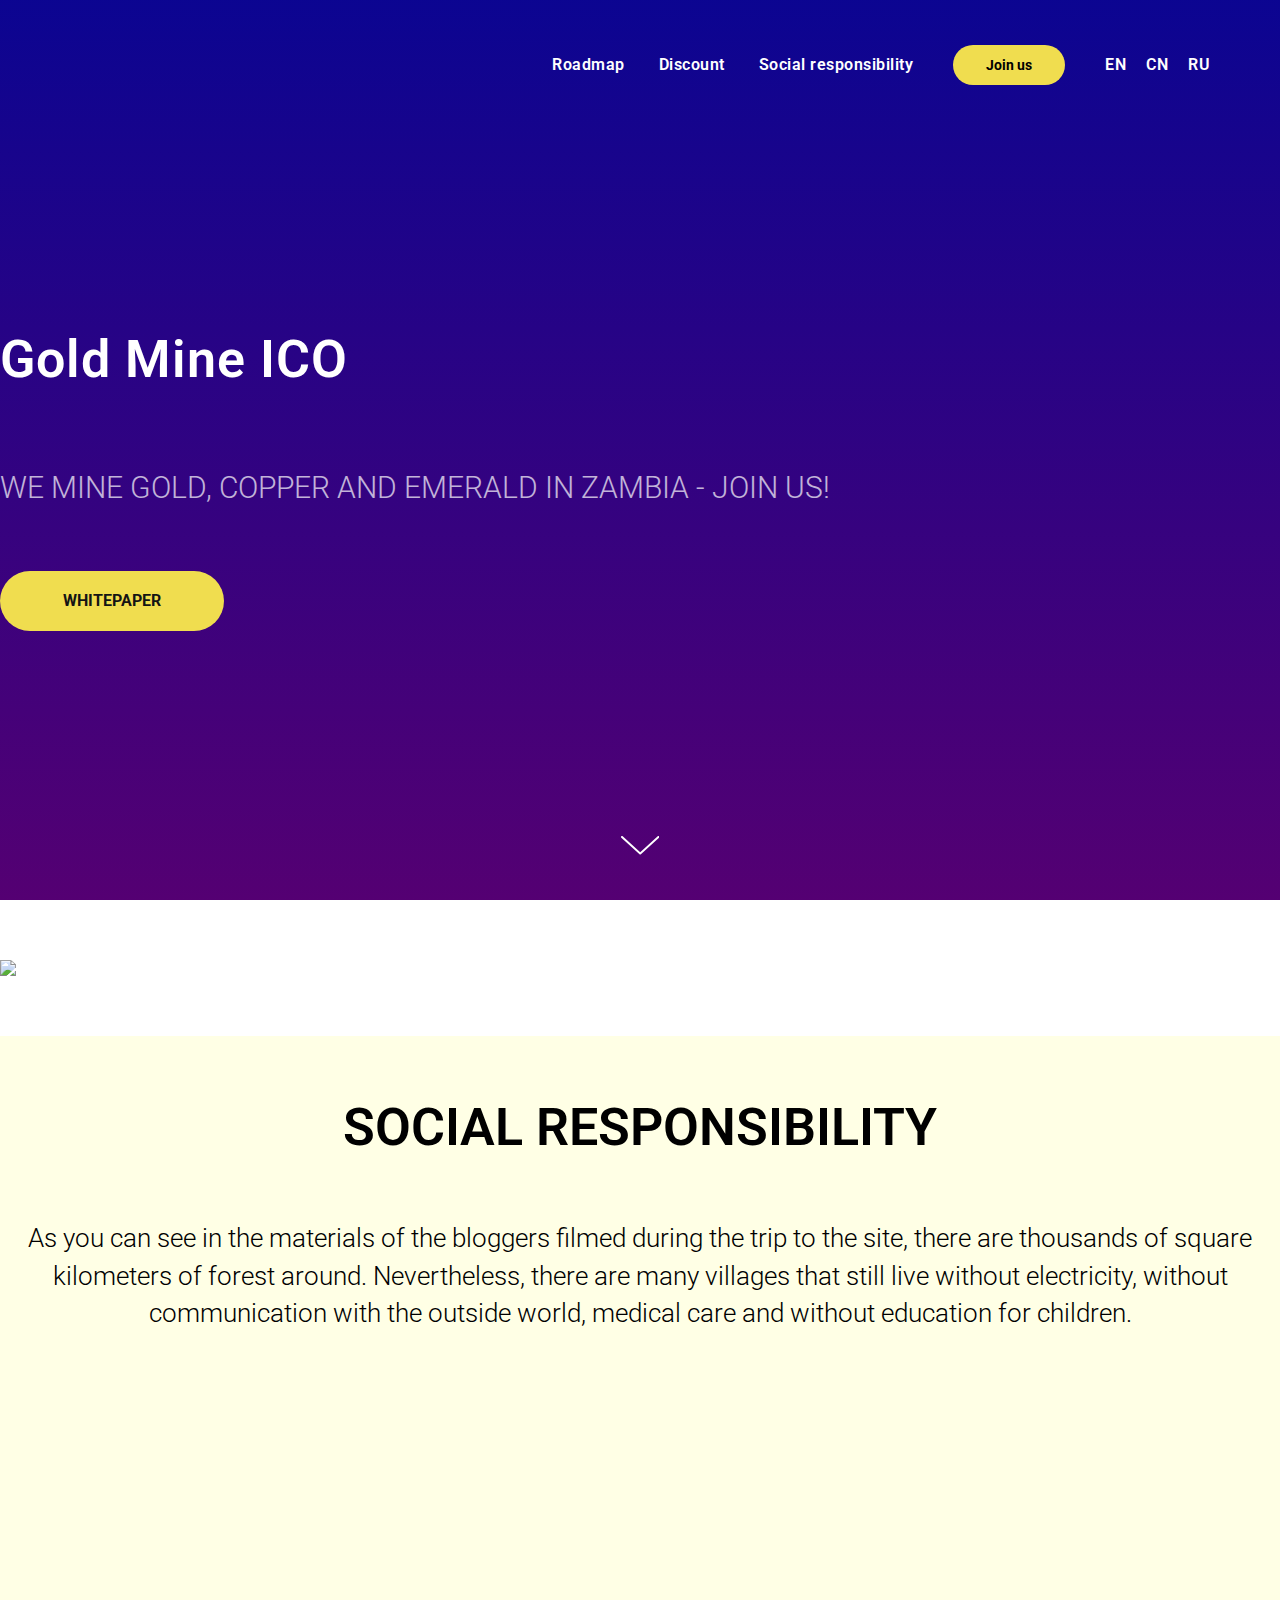
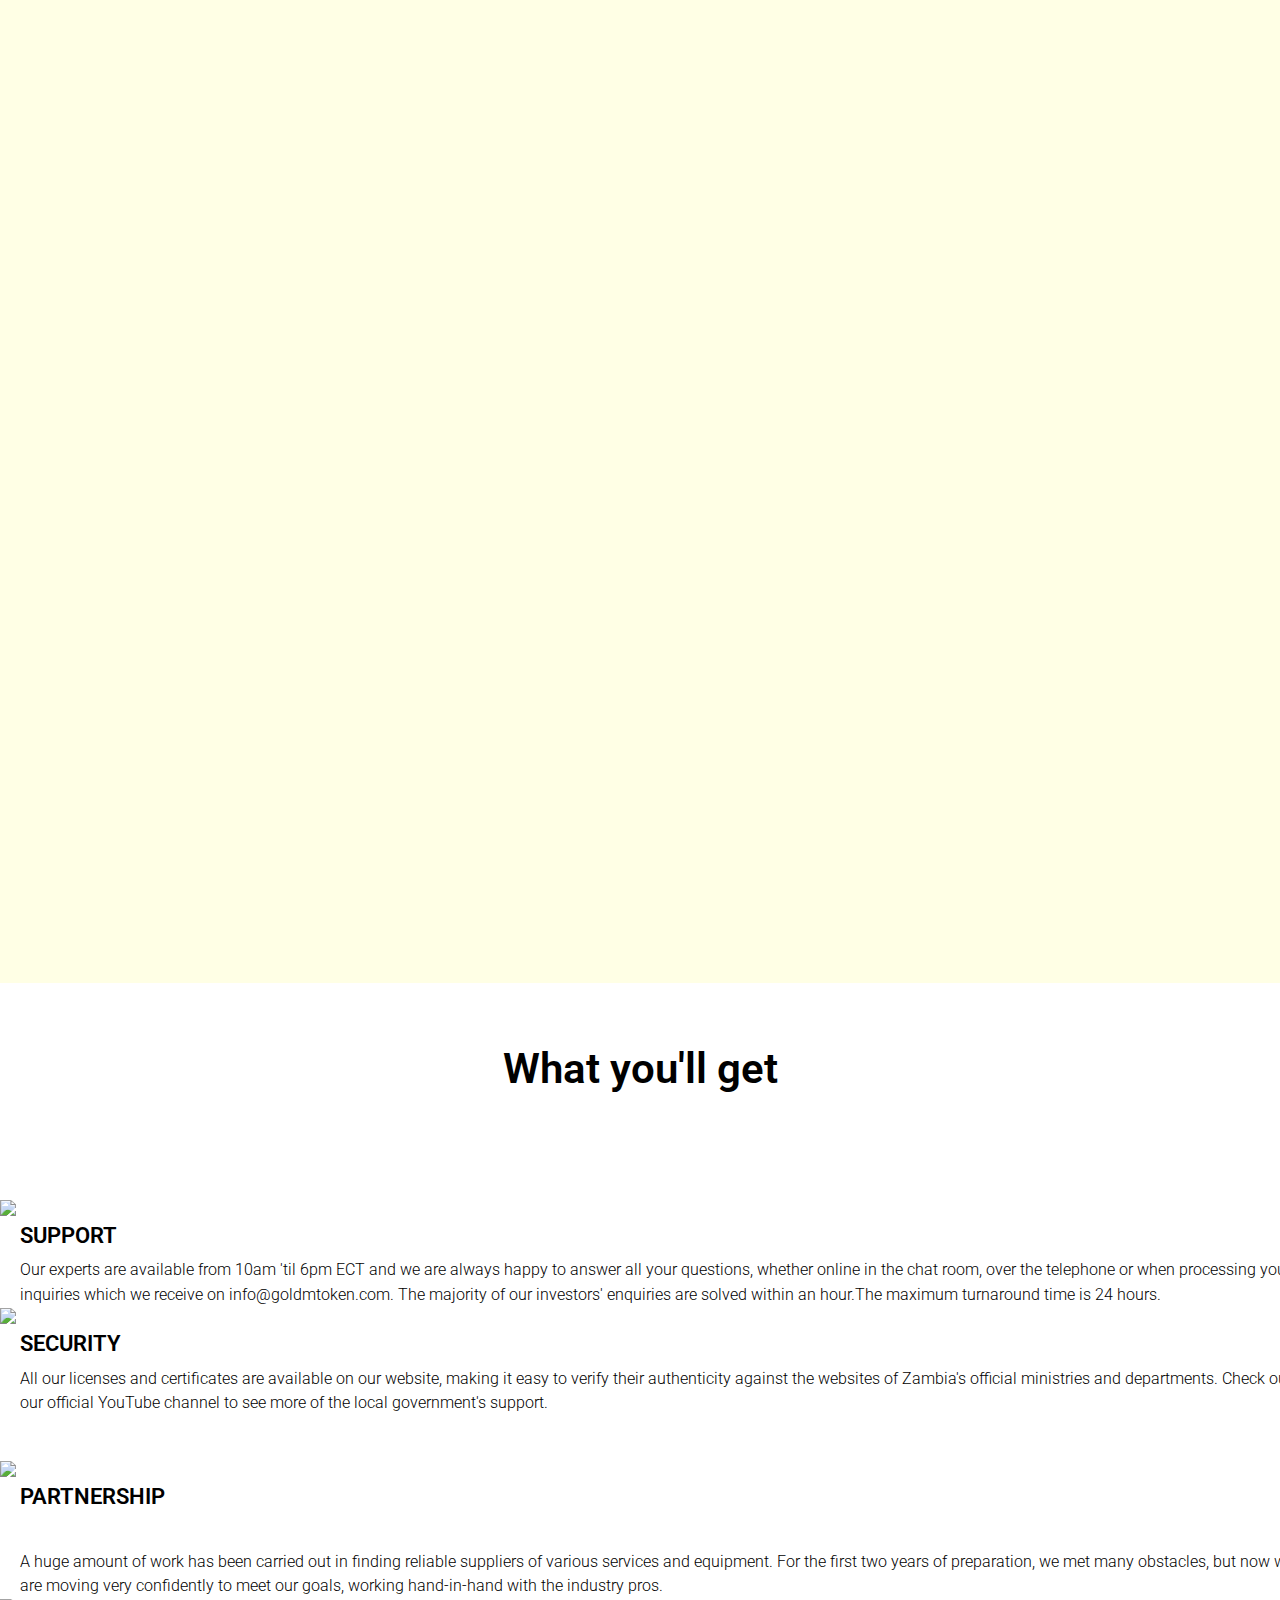
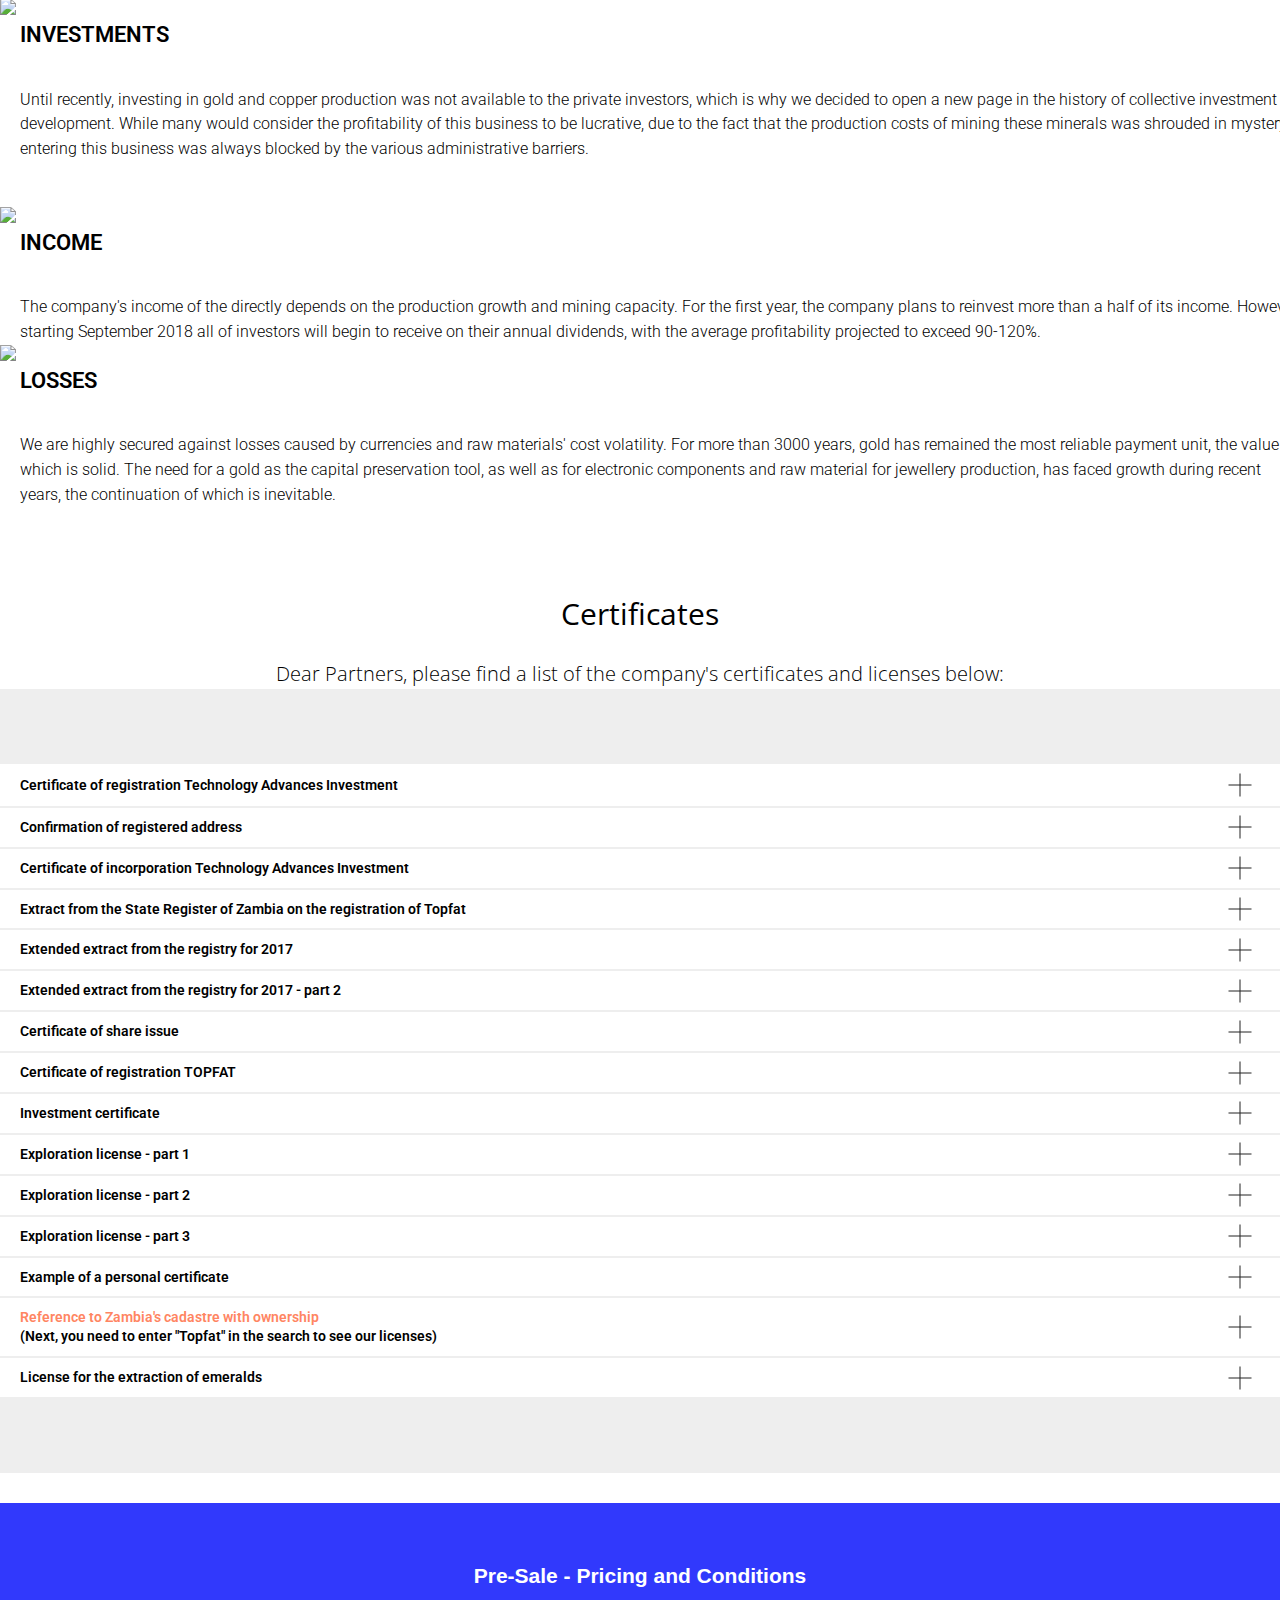
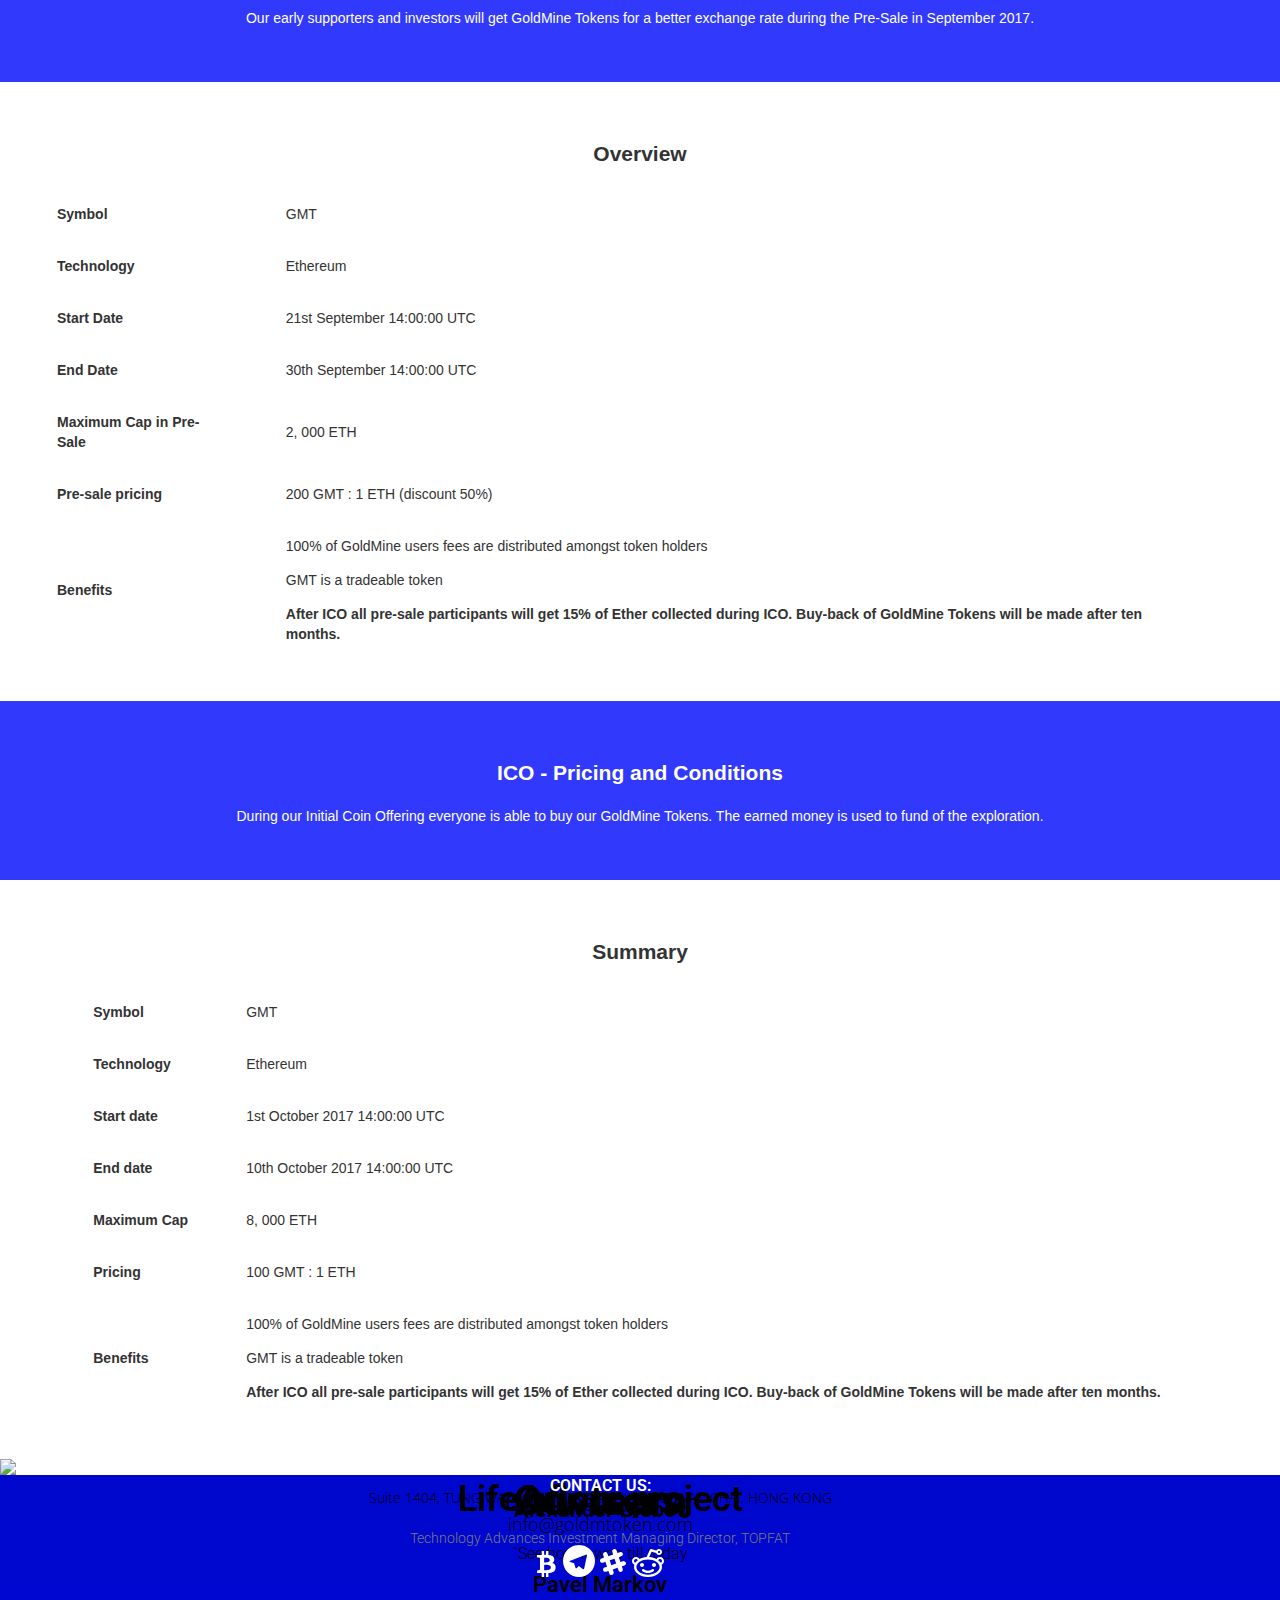
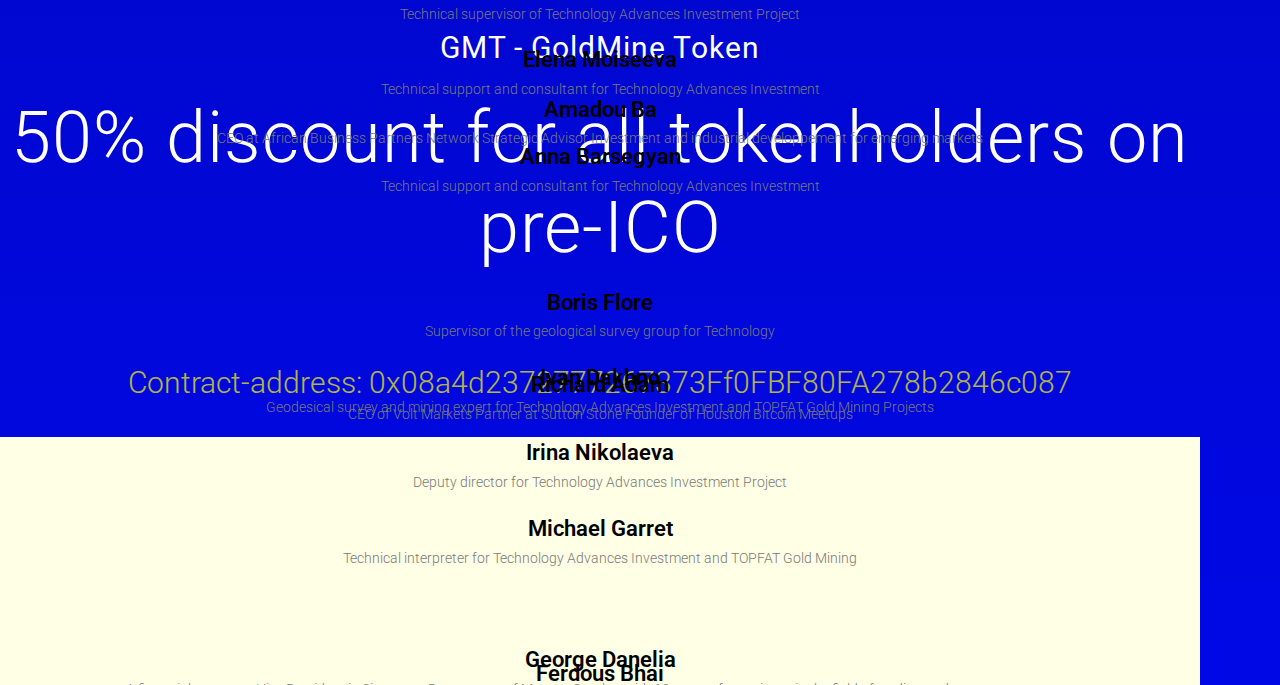
==== commit 5072fe20: "Update index.html" ====
--- a/index.html
+++ b/index.html
@@ -264,7 +264,7 @@
     </div>
     <!-- /ico -->
  
-</div> </div></div></div><div id="rec30307656" class="r t-rec t-rec_pt_0 t-rec_pb_0" style="padding-top:0px;padding-bottom:0px; " data-record-type="3" ><!-- T107 --><div class="t107"> <div class="t-align_center" itemscope itemtype="http://schema.org/ImageObject"><meta itemprop="image" content="images/tild3032-3765-4466-b232-343033303863__20170825_104628.png"> <img src="images/tild3032-3765-4466-b232-343033303863__-__empty__20170825_104628.png" data-original="images/tild3032-3765-4466-b232-343033303863__20170825_104628.png" class="t107__widthauto t-img" imgfield="img" /> </div> </div></div><div id="rec29701630" class="r t-rec" style=" " data-record-type="215" ><a name="discount" style="font-size:0;"></a></div><div id="rec29701634" class="r t-rec t-rec_pt_0 t-rec_pb_0" style="padding-top:0px;padding-bottom:0px; " data-animationappear="off" data-record-type="205" ><!-- cover --><div class="t-cover" id="recorddiv29701634" bgimgfield="img" style="height:90vh; background-image:url('images/tild3761-3566-4535-a230-306237313835__-__resize__20x__8122335521_5f7ee2ac09_k.jpg');" ><div class="t-cover__carrier" id="coverCarry29701634" data-content-cover-id="29701634" data-content-cover-bg="images/tild3761-3566-4535-a230-306237313835__8122335521_5f7ee2ac09_k.jpg" data-content-cover-height="90vh" data-content-cover-parallax="fixed" style="background-image:url('');height:90vh; "></div> <div class="t-cover__filter" style="height:90vh;background-image: -moz-linear-gradient(top, rgba(0,9,255,0.80), rgba(0,9,255,0.90));background-image: -webkit-linear-gradient(top, rgba(0,9,255,0.80), rgba(0,9,255,0.90));background-image: -o-linear-gradient(top, rgba(0,9,255,0.80), rgba(0,9,255,0.90));background-image: -ms-linear-gradient(top, rgba(0,9,255,0.80), rgba(0,9,255,0.90));background-image: linear-gradient(top, rgba(0,9,255,0.80), rgba(0,9,255,0.90));filter: progid:DXImageTransform.Microsoft.gradient(startColorStr='#330009ff', endColorstr='#190009ff');"></div><div class="t-container"> <div class="t-width t-width_10" style="margin:0 auto;"><div class="t-cover__wrapper t-valign_middle" style="height:90vh; position: relative;z-index:1;"> <div class="t182"> <div data-hook-content="covercontent"> <div class="t182__wrapper"> <h1 class="t182__title t-title t-title_xl " style="" field="title"><div style="line-height:90px;" data-customstyle="yes"><span style="font-weight: 300;"><strong><span style="font-size: 30px;" data-redactor-tag="span">GMT - GoldMine Token</span><br /></strong>50% discount for all tokenholders on pre-ICO<br /></span></div></h1> <div class="t182__descr t-descr t-descr_lg " style="opacity:0.70;" field="descr"><div style="font-size:20px;color:#ffff00;" data-customstyle="yes"><div style="font-size:20px;color:#ffff00;" data-customstyle="yes">Contract-address: 0x08a4d2372777267373Ff0FBF80FA278b2846c087</div></div></div> 
+</div> </div></div></div><div id="rec30307656" class="r t-rec t-rec_pt_0 t-rec_pb_0" style="padding-top:0px;padding-bottom:0px; " data-record-type="3" ><!-- T107 --><div class="t107"> <div class="t-align_center" itemscope itemtype="http://schema.org/ImageObject"><meta itemprop="image" content="images/tild3032-3765-4466-b232-343033303863__20170825_104628.png"> <img src="images/tild3032-3765-4466-b232-343033303863__-__empty__20170825_104628.png" data-original="images/tild3032-3765-4466-b232-343033303863__20170825_104628.png" class="t107__widthauto t-img" imgfield="img" /> </div> </div></div><div id="rec29701630" class="r t-rec" style=" " data-record-type="215" ><a name="discount" style="font-size:0;"></a></div><div id="rec29701634" class="r t-rec t-rec_pt_0 t-rec_pb_0" style="padding-top:0px;padding-bottom:0px; " data-animationappear="off" data-record-type="205" ><!-- cover --><div class="t-cover" id="recorddiv29701634" bgimgfield="img" style="height:90vh; background-image:url('images/tild3761-3566-4535-a230-306237313835__-__resize__20x__8122335521_5f7ee2ac09_k.jpg');" ><div class="t-cover__carrier" id="coverCarry29701634" data-content-cover-id="29701634" data-content-cover-bg="images/tild3761-3566-4535-a230-306237313835__8122335521_5f7ee2ac09_k.jpg" data-content-cover-height="90vh" data-content-cover-parallax="fixed" style="background-image:url('');height:90vh; "></div> <div class="t-cover__filter" style="height:90vh;background-image: -moz-linear-gradient(top, rgba(0,9,255,0.80), rgba(0,9,255,0.90));background-image: -webkit-linear-gradient(top, rgba(0,9,255,0.80), rgba(0,9,255,0.90));background-image: -o-linear-gradient(top, rgba(0,9,255,0.80), rgba(0,9,255,0.90));background-image: -ms-linear-gradient(top, rgba(0,9,255,0.80), rgba(0,9,255,0.90));background-image: linear-gradient(top, rgba(0,9,255,0.80), rgba(0,9,255,0.90));filter: progid:DXImageTransform.Microsoft.gradient(startColorStr='#330009ff', endColorstr='#190009ff');"></div><div class="t-container"> <div class="t-width t-width_10" style="margin:0 auto;"><div class="t-cover__wrapper t-valign_middle" style="height:90vh; position: relative;z-index:1;"> <div class="t182"> <div data-hook-content="covercontent"> <div class="t182__wrapper"> <h1 class="t182__title t-title t-title_xl " style="" field="title"><div style="line-height:90px;" data-customstyle="yes"><span style="font-weight: 300;"><strong><span style="font-size: 30px;" data-redactor-tag="span">GMT - GoldMine Token</span><br /></strong>50% discount for all tokenholders on pre-ICO<br /></span></div></h1> <div class="t182__descr t-descr t-descr_lg " style="opacity:0.70;" field="descr"><div style="font-size:30px;color:#ffff00;" data-customstyle="yes"><div style="font-size:30px;color:#ffff00;" data-customstyle="yes">Contract-address: 0x08a4d2372777267373Ff0FBF80FA278b2846c087</div></div></div> 
 
 <div id="rec29701636" class="r t-rec t-rec_pt_60 t-rec_pb_45" style="padding-top:60px;padding-bottom:45px;background-color:#ffffe5; " data-record-type="33" data-bg-color="#ffffe5"><!-- T017 --><div class="t017"> <div class="t-container t-align_center"> <div class="t-col t-col_10 t-prefix_1"> <div class="t017__title t-title t-title_xxs" field="title" style="">Life of our project</div> <div class="t017__descr t-descr t-descr_xs" field="descr" style="">`See how it was till today</div> </div> </div></div></div><div id="rec30322754" class="r t-rec t-rec_pt_0 t-rec_pb_0" style="padding-top:0px;padding-bottom:0px;background-color:#ffffe5; " data-record-type="4" data-bg-color="#ffffe5"><!-- T121 --><div class="t121"><center><div class="t-width t-width_10" style="height:540px; "><iframe id="youtubeiframe30322754" width="100%" height="100%" src="//www.youtube.com/embed/iwlUptxE2Ys?rel=0&fmt=18&html5=1&showinfo=0" frameborder="0" allowfullscreen></iframe> </div> </center></div><script type="text/javascript"> $(document).ready(function(){ t121_setHeight("30322754"); }); $(window).load(function(){ t121_setHeight("30322754"); }); $(window).resize(function(){ t121_setHeight("30322754"); }); $('.t121').bind('displayChanged',function(){ t121_setHeight("30322754"); }); </script></div><div id="rec30133494" class="r t-rec t-rec_pt_30 t-rec_pb_30" style="padding-top:30px;padding-bottom:30px; " data-record-type="537" ><!-- t537 --><div class="t537"><div class="t-section__container t-container"><div class="t-col t-col_12"><div class="t-section__topwrapper t-align_center"><div class="t-section__title t-title t-title_xs " field="btitle">Our team</div></div></div></div><div class="t537__container t-container"> <div class="t537__col t-col t-col_3 t-align_center t537__col-mobstyle t-item"> <div class="t537__itemwrapper t537__itemwrapper_4"> <div class="t537__bgimg t-margin_auto t-bgimg" bgimgfield="li_img__1478603858361" data-original="images/tild3831-6435-4363-b230-626265303665__image002.png" style="background-image: url('images/tild3831-6435-4363-b230-626265303665__-__resize__20x__image002.png');" data-image-width="260" data-image-height="260"></div> <div class="t537__wrappercenter"> <div class="t537__persname t-name t-name_lg t537__bottommargin_sm" style="" field="li_persname__1478603858361">Alexander Glebov</div> 
 <div class="t537__persdescr t-descr t-descr_xxs t537__bottommargin_lg" style="" field="li_persdescr__1478603858361">Technology Advances Investment Managing Director, TOPFAT</div> </div> </div> </div> <div class="t537__col t-col t-col_3 t-align_center t537__col-mobstyle t-item"> <div class="t537__itemwrapper t537__itemwrapper_4"> <div class="t537__bgimg t-margin_auto t-bgimg" bgimgfield="li_img__1503507894586" data-original="images/tild3261-3630-4766-b834-356133373138__image003.jpg" style="background-image: url('images/tild3261-3630-4766-b834-356133373138__-__resize__20x__image003.jpg');" data-image-width="260" data-image-height="260"></div> <div class="t537__wrappercenter"> <div class="t537__persname t-name t-name_lg t537__bottommargin_sm" style="" field="li_persname__1503507894586">Pavel Markov</div> <div class="t537__persdescr t-descr t-descr_xxs t537__bottommargin_lg" style="" field="li_persdescr__1503507894586">Technical supervisor of Technology Advances Investment Project</div> </div> </div> </div> <div class="t537__col t-col t-col_3 t-align_center t537__col-mobstyle t-item"> <div class="t537__itemwrapper t537__itemwrapper_4"> <div class="t537__bgimg t-margin_auto t-bgimg" bgimgfield="li_img__1503507896697" data-original="images/tild6434-6130-4036-b963-373139393262__image004.jpg" style="background-image: url('images/tild6434-6130-4036-b963-373139393262__-__resize__20x__image004.jpg');" data-image-width="260" data-image-height="260"></div> <div class="t537__wrappercenter"> <div class="t537__persname t-name t-name_lg t537__bottommargin_sm" style="" field="li_persname__1503507896697">Elena Moiseeva</div> <div class="t537__persdescr t-descr t-descr_xxs t537__bottommargin_lg" style="" field="li_persdescr__1503507896697">Technical support and consultant for Technology Advances Investment<br /> <br /></div> </div> </div> </div> <div class="t537__col t-col t-col_3 t-align_center t537__col-mobstyle t-item"> <div class="t537__itemwrapper t537__itemwrapper_4"> <div class="t537__bgimg t-margin_auto t-bgimg" bgimgfield="li_img__1478603868730" data-original="images/tild6161-6165-4463-a238-303366363539__image005.jpg" style="background-image: url('images/tild6161-6165-4463-a238-303366363539__-__resize__20x__image005.jpg');" data-image-width="260" data-image-height="260"></div> <div class="t537__wrappercenter"> <div class="t537__persname t-name t-name_lg t537__bottommargin_sm" style="" field="li_persname__1478603868730">Anna Barsegyan</div> 
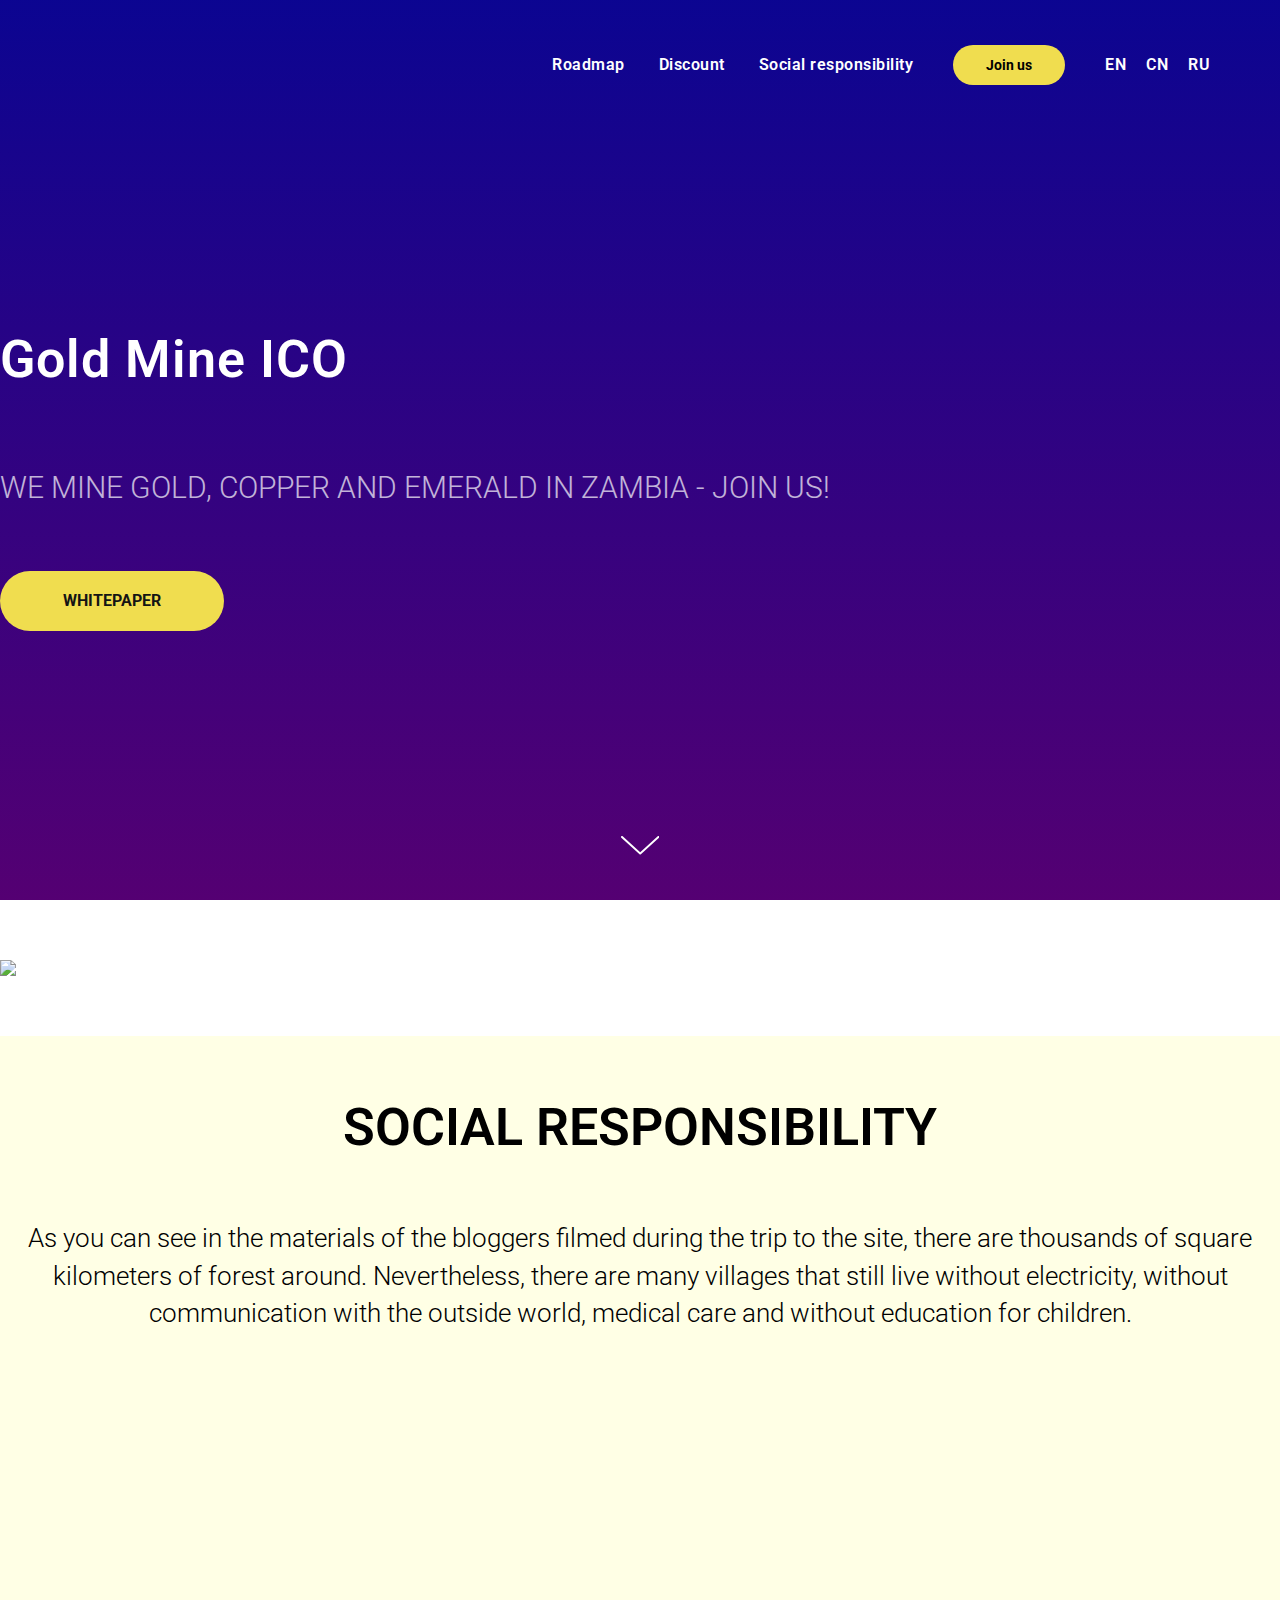
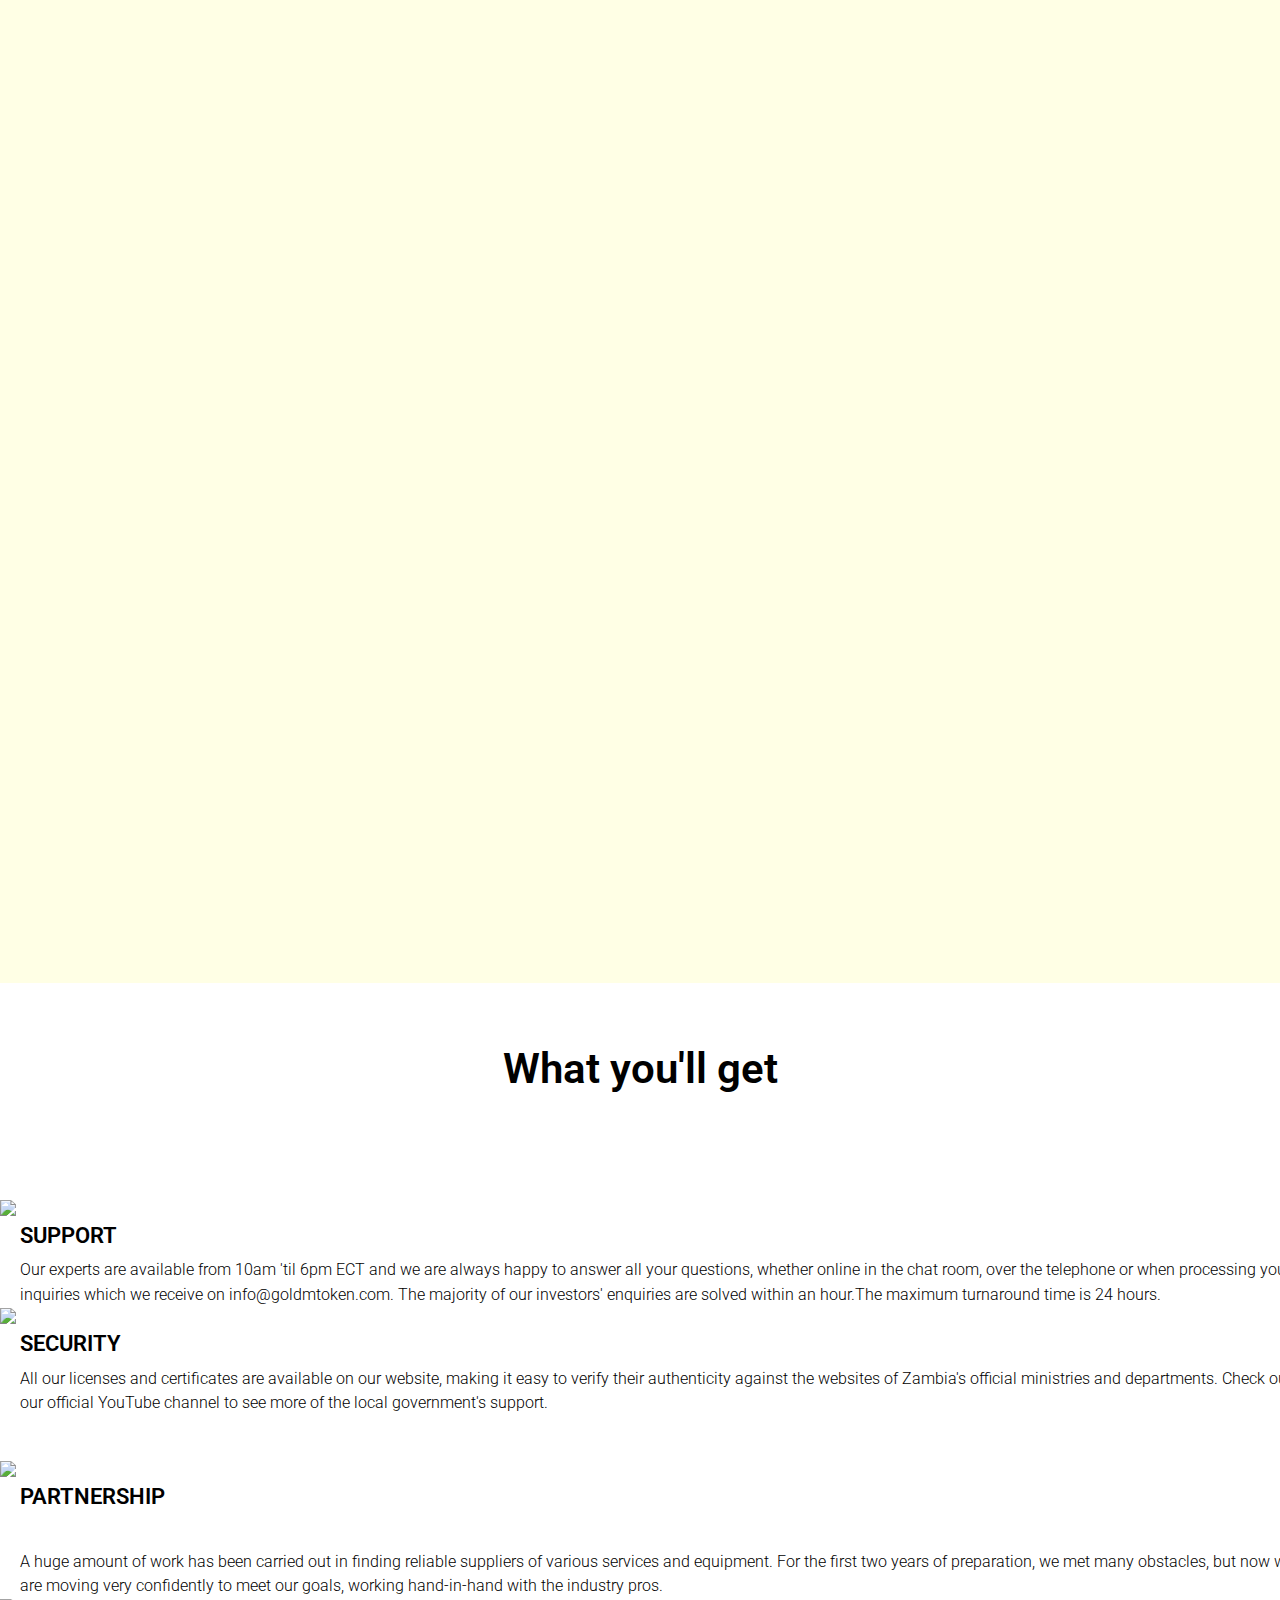
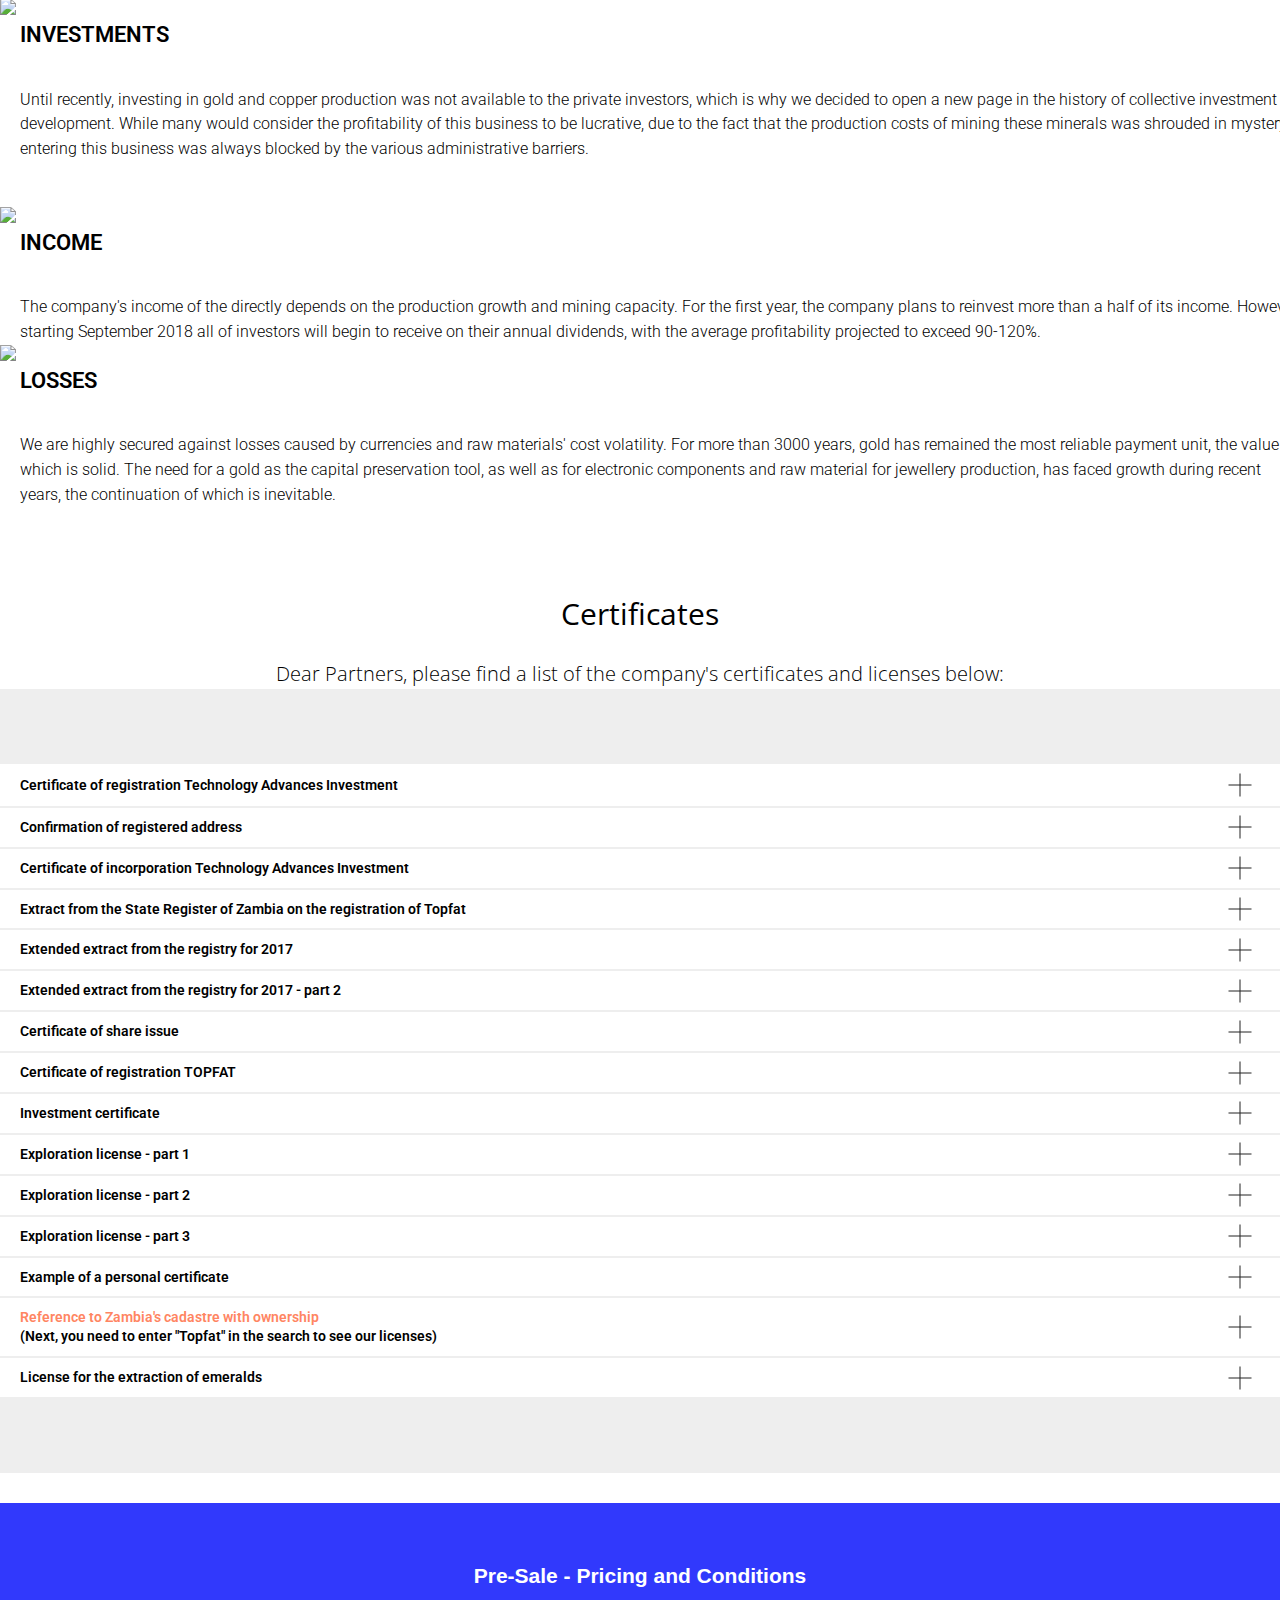
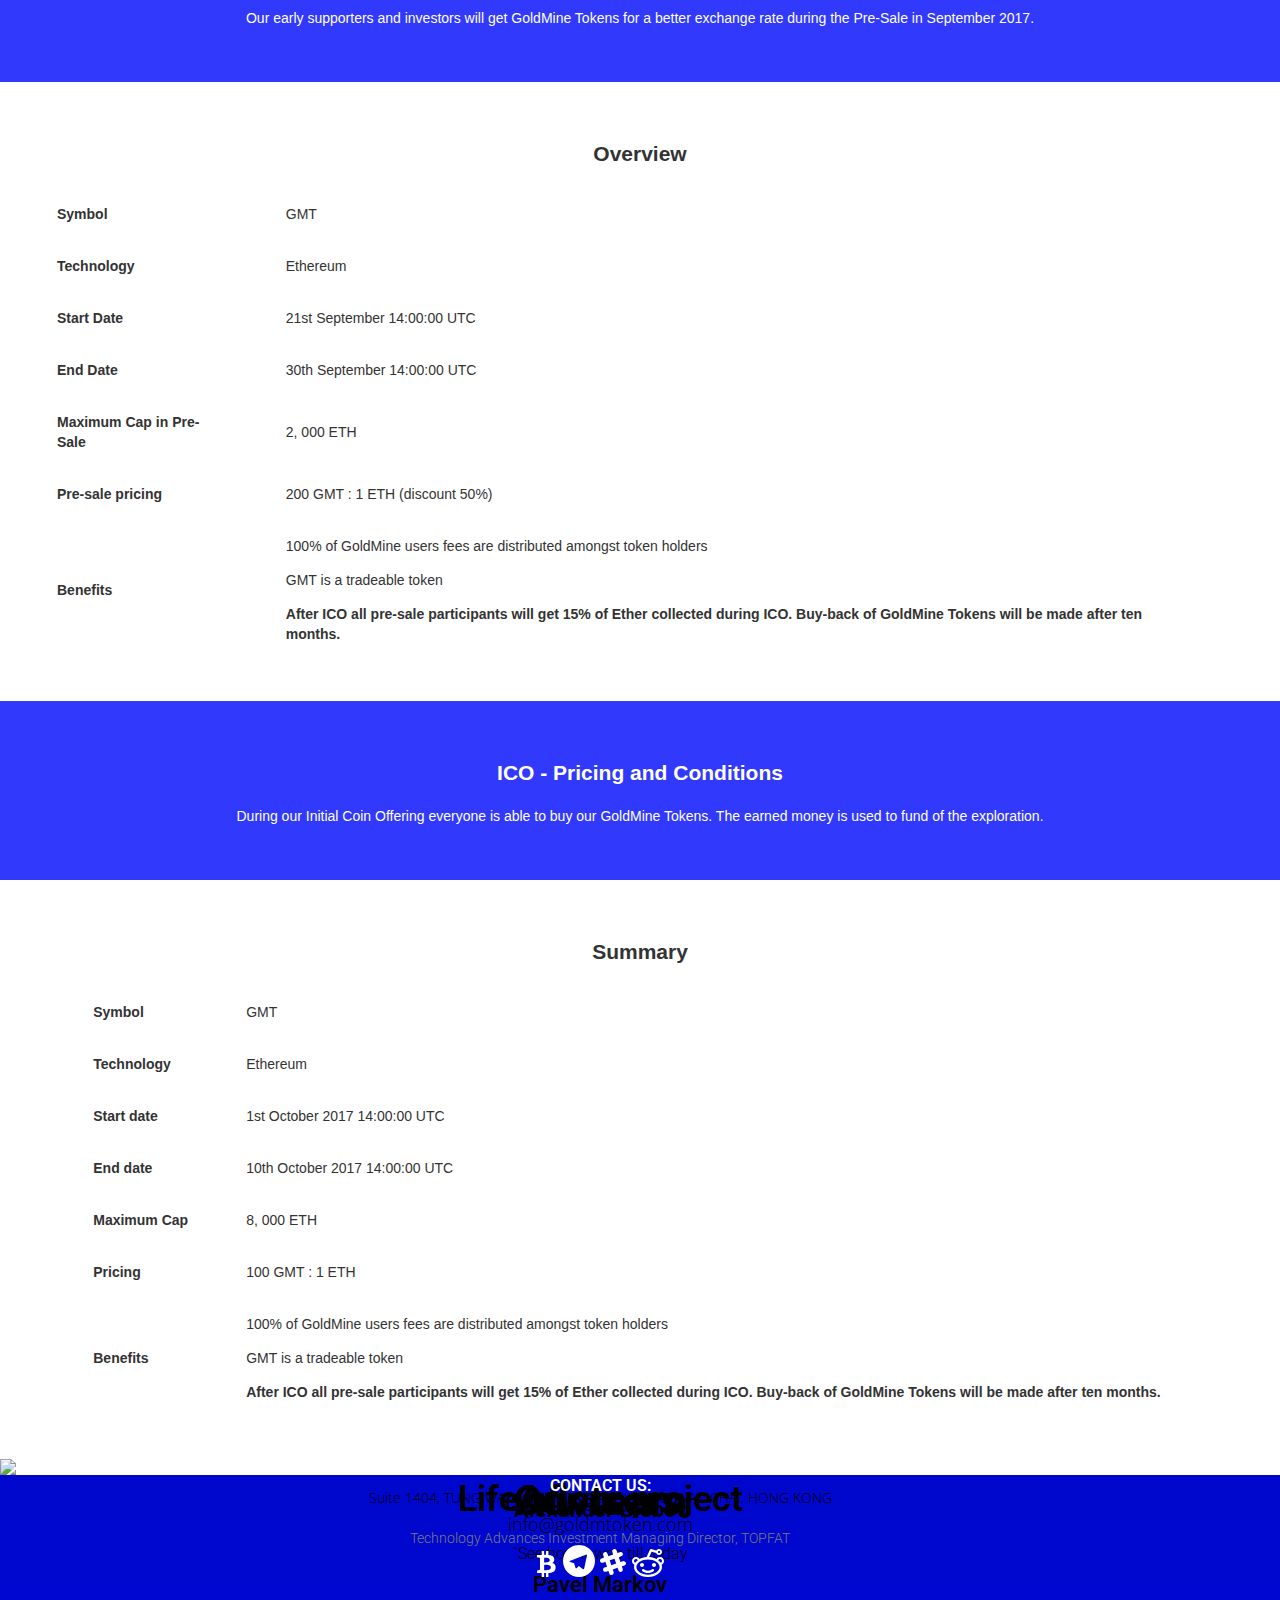
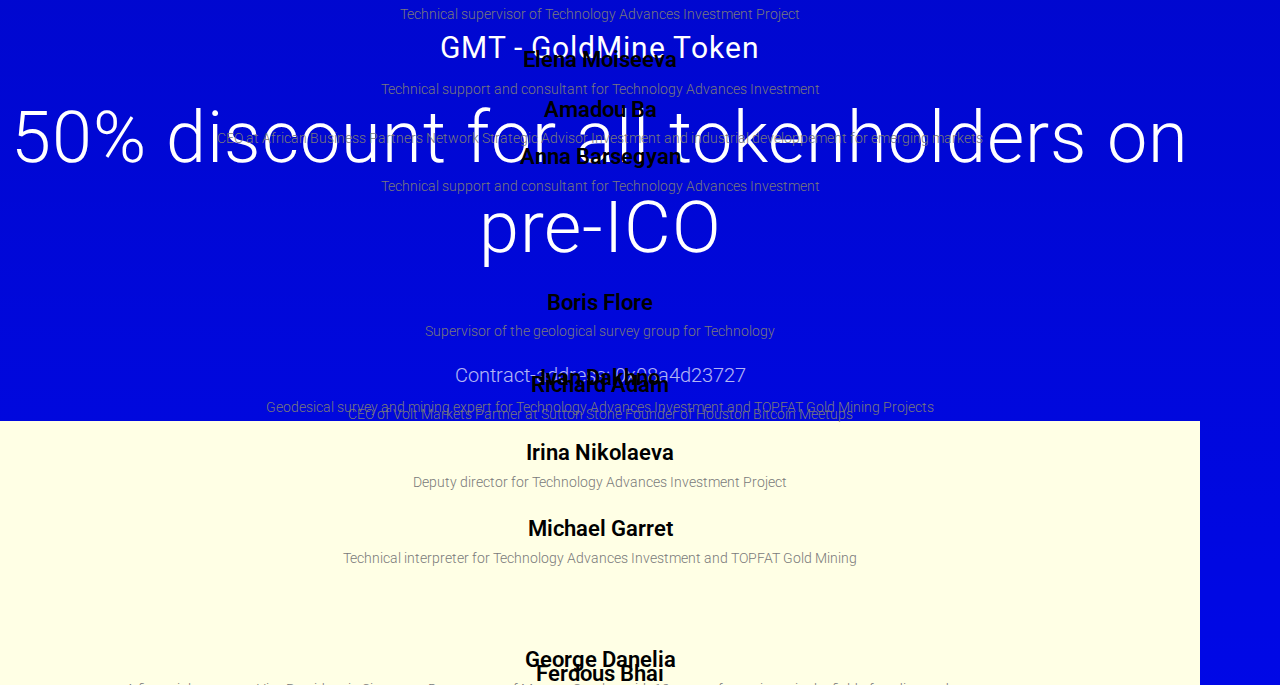
==== commit 2ae2cb5e: "Update index.html" ====
--- a/index.html
+++ b/index.html
@@ -264,7 +264,7 @@
     </div>
     <!-- /ico -->
  
-</div> </div></div></div><div id="rec30307656" class="r t-rec t-rec_pt_0 t-rec_pb_0" style="padding-top:0px;padding-bottom:0px; " data-record-type="3" ><!-- T107 --><div class="t107"> <div class="t-align_center" itemscope itemtype="http://schema.org/ImageObject"><meta itemprop="image" content="images/tild3032-3765-4466-b232-343033303863__20170825_104628.png"> <img src="images/tild3032-3765-4466-b232-343033303863__-__empty__20170825_104628.png" data-original="images/tild3032-3765-4466-b232-343033303863__20170825_104628.png" class="t107__widthauto t-img" imgfield="img" /> </div> </div></div><div id="rec29701630" class="r t-rec" style=" " data-record-type="215" ><a name="discount" style="font-size:0;"></a></div><div id="rec29701634" class="r t-rec t-rec_pt_0 t-rec_pb_0" style="padding-top:0px;padding-bottom:0px; " data-animationappear="off" data-record-type="205" ><!-- cover --><div class="t-cover" id="recorddiv29701634" bgimgfield="img" style="height:90vh; background-image:url('images/tild3761-3566-4535-a230-306237313835__-__resize__20x__8122335521_5f7ee2ac09_k.jpg');" ><div class="t-cover__carrier" id="coverCarry29701634" data-content-cover-id="29701634" data-content-cover-bg="images/tild3761-3566-4535-a230-306237313835__8122335521_5f7ee2ac09_k.jpg" data-content-cover-height="90vh" data-content-cover-parallax="fixed" style="background-image:url('');height:90vh; "></div> <div class="t-cover__filter" style="height:90vh;background-image: -moz-linear-gradient(top, rgba(0,9,255,0.80), rgba(0,9,255,0.90));background-image: -webkit-linear-gradient(top, rgba(0,9,255,0.80), rgba(0,9,255,0.90));background-image: -o-linear-gradient(top, rgba(0,9,255,0.80), rgba(0,9,255,0.90));background-image: -ms-linear-gradient(top, rgba(0,9,255,0.80), rgba(0,9,255,0.90));background-image: linear-gradient(top, rgba(0,9,255,0.80), rgba(0,9,255,0.90));filter: progid:DXImageTransform.Microsoft.gradient(startColorStr='#330009ff', endColorstr='#190009ff');"></div><div class="t-container"> <div class="t-width t-width_10" style="margin:0 auto;"><div class="t-cover__wrapper t-valign_middle" style="height:90vh; position: relative;z-index:1;"> <div class="t182"> <div data-hook-content="covercontent"> <div class="t182__wrapper"> <h1 class="t182__title t-title t-title_xl " style="" field="title"><div style="line-height:90px;" data-customstyle="yes"><span style="font-weight: 300;"><strong><span style="font-size: 30px;" data-redactor-tag="span">GMT - GoldMine Token</span><br /></strong>50% discount for all tokenholders on pre-ICO<br /></span></div></h1> <div class="t182__descr t-descr t-descr_lg " style="opacity:0.70;" field="descr"><div style="font-size:30px;color:#ffff00;" data-customstyle="yes"><div style="font-size:30px;color:#ffff00;" data-customstyle="yes">Contract-address: 0x08a4d2372777267373Ff0FBF80FA278b2846c087</div></div></div> 
+</div> </div></div></div><div id="rec30307656" class="r t-rec t-rec_pt_0 t-rec_pb_0" style="padding-top:0px;padding-bottom:0px; " data-record-type="3" ><!-- T107 --><div class="t107"> <div class="t-align_center" itemscope itemtype="http://schema.org/ImageObject"><meta itemprop="image" content="images/tild3032-3765-4466-b232-343033303863__20170825_104628.png"> <img src="images/tild3032-3765-4466-b232-343033303863__-__empty__20170825_104628.png" data-original="images/tild3032-3765-4466-b232-343033303863__20170825_104628.png" class="t107__widthauto t-img" imgfield="img" /> </div> </div></div><div id="rec29701630" class="r t-rec" style=" " data-record-type="215" ><a name="discount" style="font-size:0;"></a></div><div id="rec29701634" class="r t-rec t-rec_pt_0 t-rec_pb_0" style="padding-top:0px;padding-bottom:0px; " data-animationappear="off" data-record-type="205" ><!-- cover --><div class="t-cover" id="recorddiv29701634" bgimgfield="img" style="height:90vh; background-image:url('images/tild3761-3566-4535-a230-306237313835__-__resize__20x__8122335521_5f7ee2ac09_k.jpg');" ><div class="t-cover__carrier" id="coverCarry29701634" data-content-cover-id="29701634" data-content-cover-bg="images/tild3761-3566-4535-a230-306237313835__8122335521_5f7ee2ac09_k.jpg" data-content-cover-height="90vh" data-content-cover-parallax="fixed" style="background-image:url('');height:90vh; "></div> <div class="t-cover__filter" style="height:90vh;background-image: -moz-linear-gradient(top, rgba(0,9,255,0.80), rgba(0,9,255,0.90));background-image: -webkit-linear-gradient(top, rgba(0,9,255,0.80), rgba(0,9,255,0.90));background-image: -o-linear-gradient(top, rgba(0,9,255,0.80), rgba(0,9,255,0.90));background-image: -ms-linear-gradient(top, rgba(0,9,255,0.80), rgba(0,9,255,0.90));background-image: linear-gradient(top, rgba(0,9,255,0.80), rgba(0,9,255,0.90));filter: progid:DXImageTransform.Microsoft.gradient(startColorStr='#330009ff', endColorstr='#190009ff');"></div><div class="t-container"> <div class="t-width t-width_10" style="margin:0 auto;"><div class="t-cover__wrapper t-valign_middle" style="height:90vh; position: relative;z-index:1;"> <div class="t182"> <div data-hook-content="covercontent"> <div class="t182__wrapper"> <h1 class="t182__title t-title t-title_xl " style="" field="title"><div style="line-height:90px;" data-customstyle="yes"><span style="font-weight: 300;"><strong><span style="font-size: 30px;" data-redactor-tag="span">GMT - GoldMine Token</span><br /></strong>50% discount for all tokenholders on pre-ICO<br /></span></div></h1> <div class="t182__descr t-descr t-descr_lg " style="opacity:0.70;" field="descr"><div style="font-size:20px;" data-customstyle="yes"><div style="font-size:20px;" data-customstyle="yes">Contract-address: 0x08a4d23727</div></div></div> 
 
 <div id="rec29701636" class="r t-rec t-rec_pt_60 t-rec_pb_45" style="padding-top:60px;padding-bottom:45px;background-color:#ffffe5; " data-record-type="33" data-bg-color="#ffffe5"><!-- T017 --><div class="t017"> <div class="t-container t-align_center"> <div class="t-col t-col_10 t-prefix_1"> <div class="t017__title t-title t-title_xxs" field="title" style="">Life of our project</div> <div class="t017__descr t-descr t-descr_xs" field="descr" style="">`See how it was till today</div> </div> </div></div></div><div id="rec30322754" class="r t-rec t-rec_pt_0 t-rec_pb_0" style="padding-top:0px;padding-bottom:0px;background-color:#ffffe5; " data-record-type="4" data-bg-color="#ffffe5"><!-- T121 --><div class="t121"><center><div class="t-width t-width_10" style="height:540px; "><iframe id="youtubeiframe30322754" width="100%" height="100%" src="//www.youtube.com/embed/iwlUptxE2Ys?rel=0&fmt=18&html5=1&showinfo=0" frameborder="0" allowfullscreen></iframe> </div> </center></div><script type="text/javascript"> $(document).ready(function(){ t121_setHeight("30322754"); }); $(window).load(function(){ t121_setHeight("30322754"); }); $(window).resize(function(){ t121_setHeight("30322754"); }); $('.t121').bind('displayChanged',function(){ t121_setHeight("30322754"); }); </script></div><div id="rec30133494" class="r t-rec t-rec_pt_30 t-rec_pb_30" style="padding-top:30px;padding-bottom:30px; " data-record-type="537" ><!-- t537 --><div class="t537"><div class="t-section__container t-container"><div class="t-col t-col_12"><div class="t-section__topwrapper t-align_center"><div class="t-section__title t-title t-title_xs " field="btitle">Our team</div></div></div></div><div class="t537__container t-container"> <div class="t537__col t-col t-col_3 t-align_center t537__col-mobstyle t-item"> <div class="t537__itemwrapper t537__itemwrapper_4"> <div class="t537__bgimg t-margin_auto t-bgimg" bgimgfield="li_img__1478603858361" data-original="images/tild3831-6435-4363-b230-626265303665__image002.png" style="background-image: url('images/tild3831-6435-4363-b230-626265303665__-__resize__20x__image002.png');" data-image-width="260" data-image-height="260"></div> <div class="t537__wrappercenter"> <div class="t537__persname t-name t-name_lg t537__bottommargin_sm" style="" field="li_persname__1478603858361">Alexander Glebov</div> 
 <div class="t537__persdescr t-descr t-descr_xxs t537__bottommargin_lg" style="" field="li_persdescr__1478603858361">Technology Advances Investment Managing Director, TOPFAT</div> </div> </div> </div> <div class="t537__col t-col t-col_3 t-align_center t537__col-mobstyle t-item"> <div class="t537__itemwrapper t537__itemwrapper_4"> <div class="t537__bgimg t-margin_auto t-bgimg" bgimgfield="li_img__1503507894586" data-original="images/tild3261-3630-4766-b834-356133373138__image003.jpg" style="background-image: url('images/tild3261-3630-4766-b834-356133373138__-__resize__20x__image003.jpg');" data-image-width="260" data-image-height="260"></div> <div class="t537__wrappercenter"> <div class="t537__persname t-name t-name_lg t537__bottommargin_sm" style="" field="li_persname__1503507894586">Pavel Markov</div> <div class="t537__persdescr t-descr t-descr_xxs t537__bottommargin_lg" style="" field="li_persdescr__1503507894586">Technical supervisor of Technology Advances Investment Project</div> </div> </div> </div> <div class="t537__col t-col t-col_3 t-align_center t537__col-mobstyle t-item"> <div class="t537__itemwrapper t537__itemwrapper_4"> <div class="t537__bgimg t-margin_auto t-bgimg" bgimgfield="li_img__1503507896697" data-original="images/tild6434-6130-4036-b963-373139393262__image004.jpg" style="background-image: url('images/tild6434-6130-4036-b963-373139393262__-__resize__20x__image004.jpg');" data-image-width="260" data-image-height="260"></div> <div class="t537__wrappercenter"> <div class="t537__persname t-name t-name_lg t537__bottommargin_sm" style="" field="li_persname__1503507896697">Elena Moiseeva</div> <div class="t537__persdescr t-descr t-descr_xxs t537__bottommargin_lg" style="" field="li_persdescr__1503507896697">Technical support and consultant for Technology Advances Investment<br /> <br /></div> </div> </div> </div> <div class="t537__col t-col t-col_3 t-align_center t537__col-mobstyle t-item"> <div class="t537__itemwrapper t537__itemwrapper_4"> <div class="t537__bgimg t-margin_auto t-bgimg" bgimgfield="li_img__1478603868730" data-original="images/tild6161-6165-4463-a238-303366363539__image005.jpg" style="background-image: url('images/tild6161-6165-4463-a238-303366363539__-__resize__20x__image005.jpg');" data-image-width="260" data-image-height="260"></div> <div class="t537__wrappercenter"> <div class="t537__persname t-name t-name_lg t537__bottommargin_sm" style="" field="li_persname__1478603868730">Anna Barsegyan</div> 
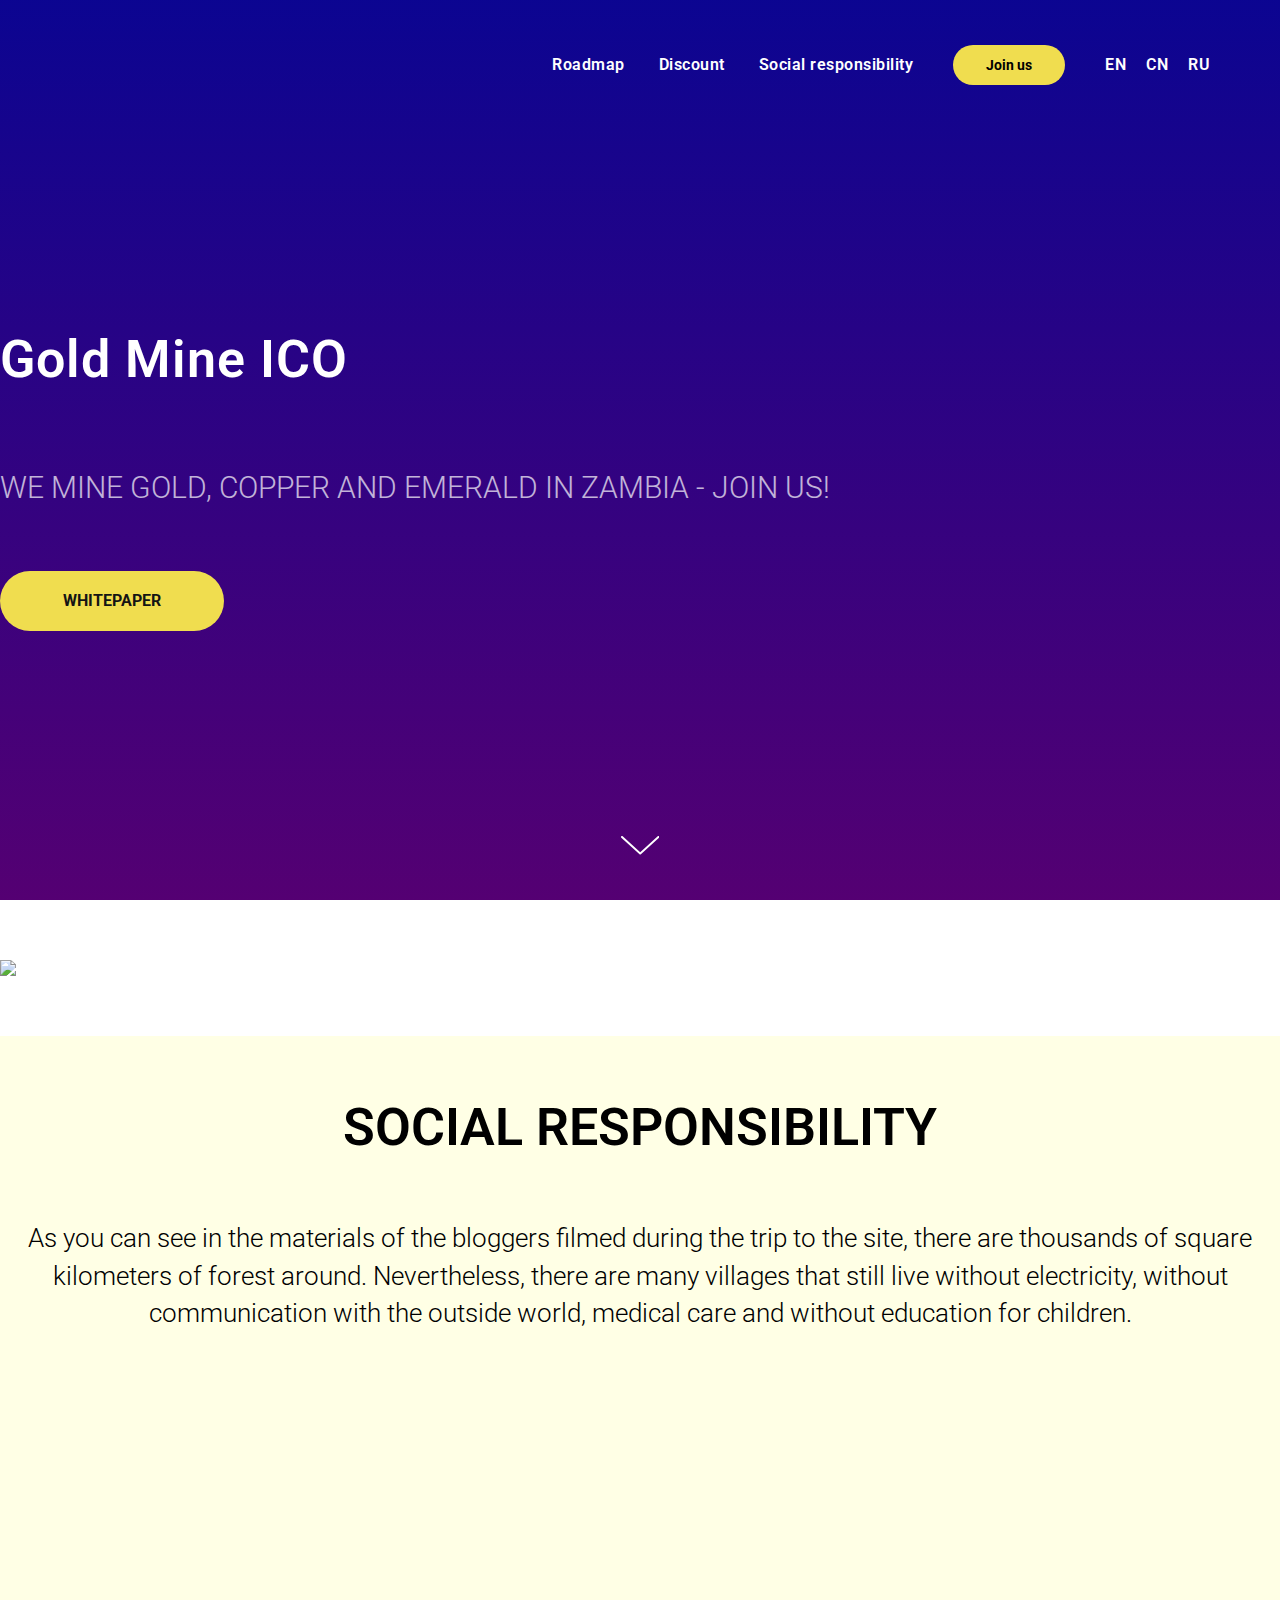
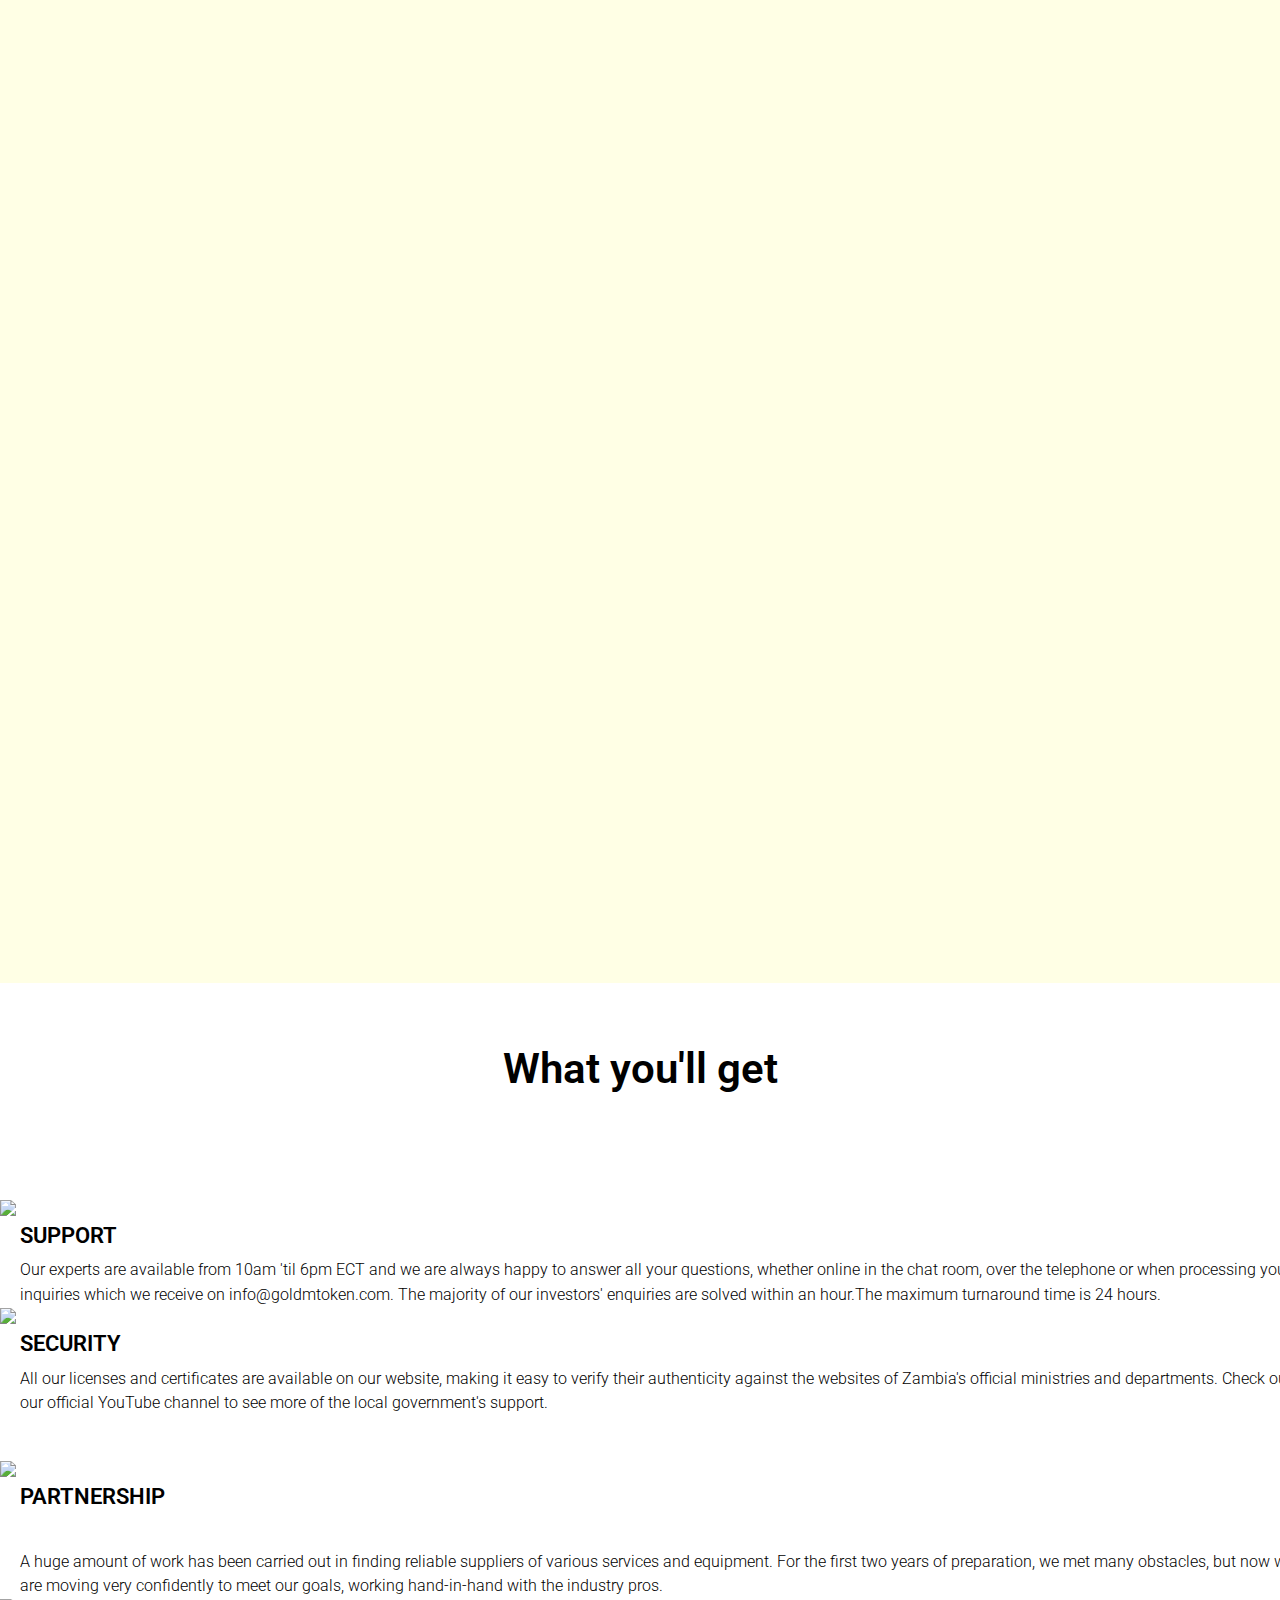
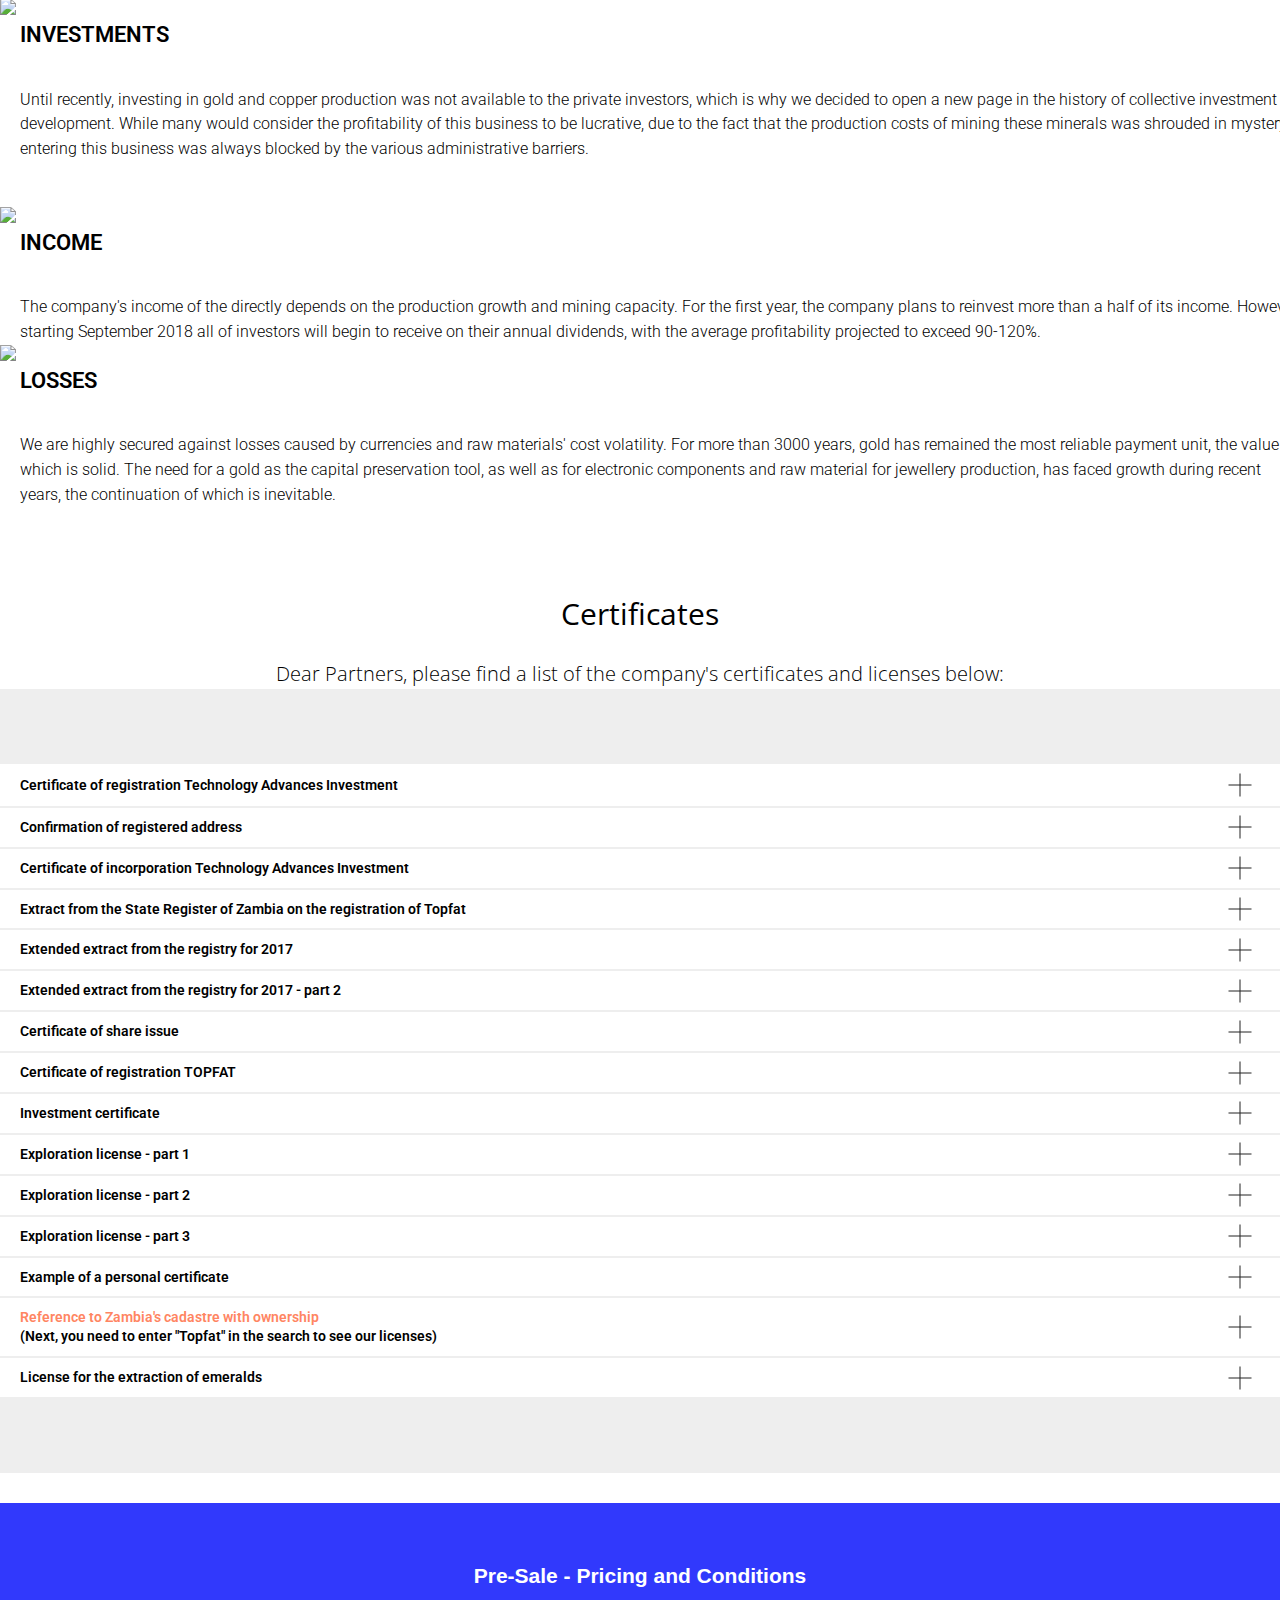
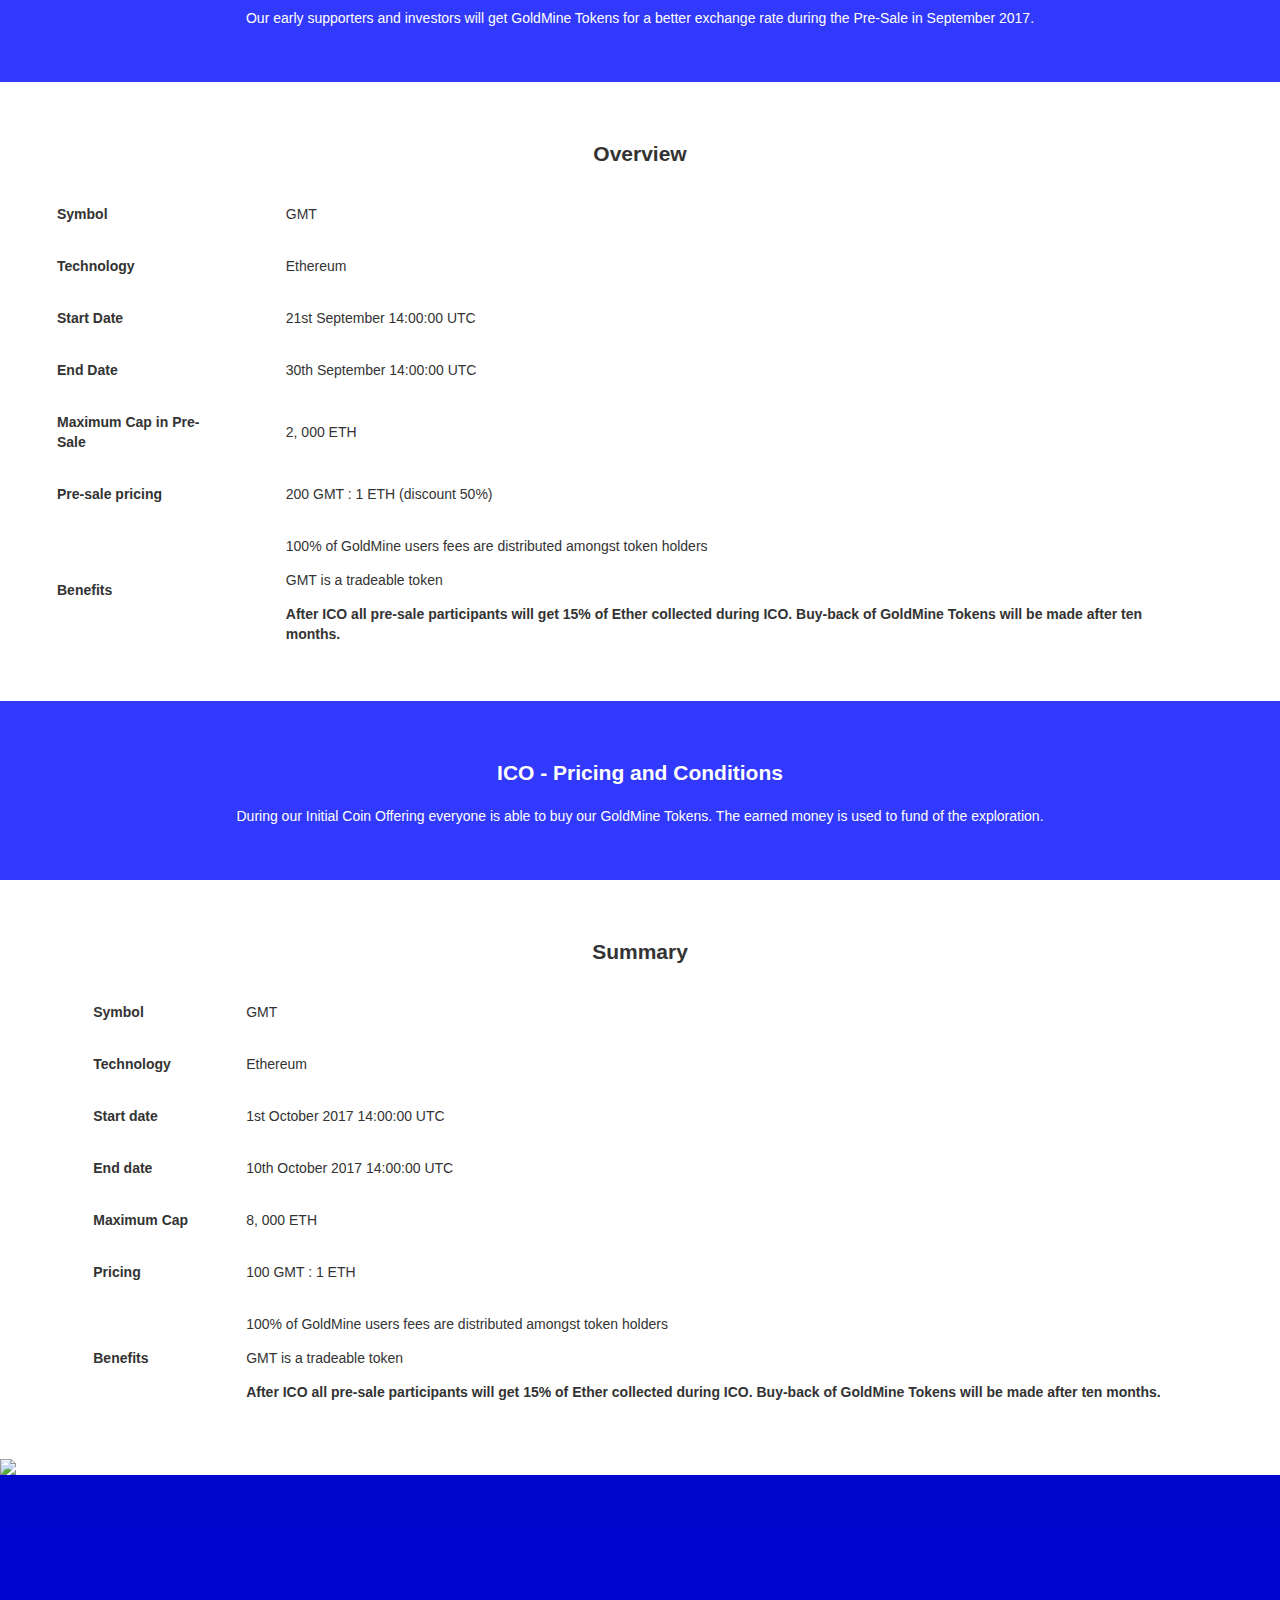
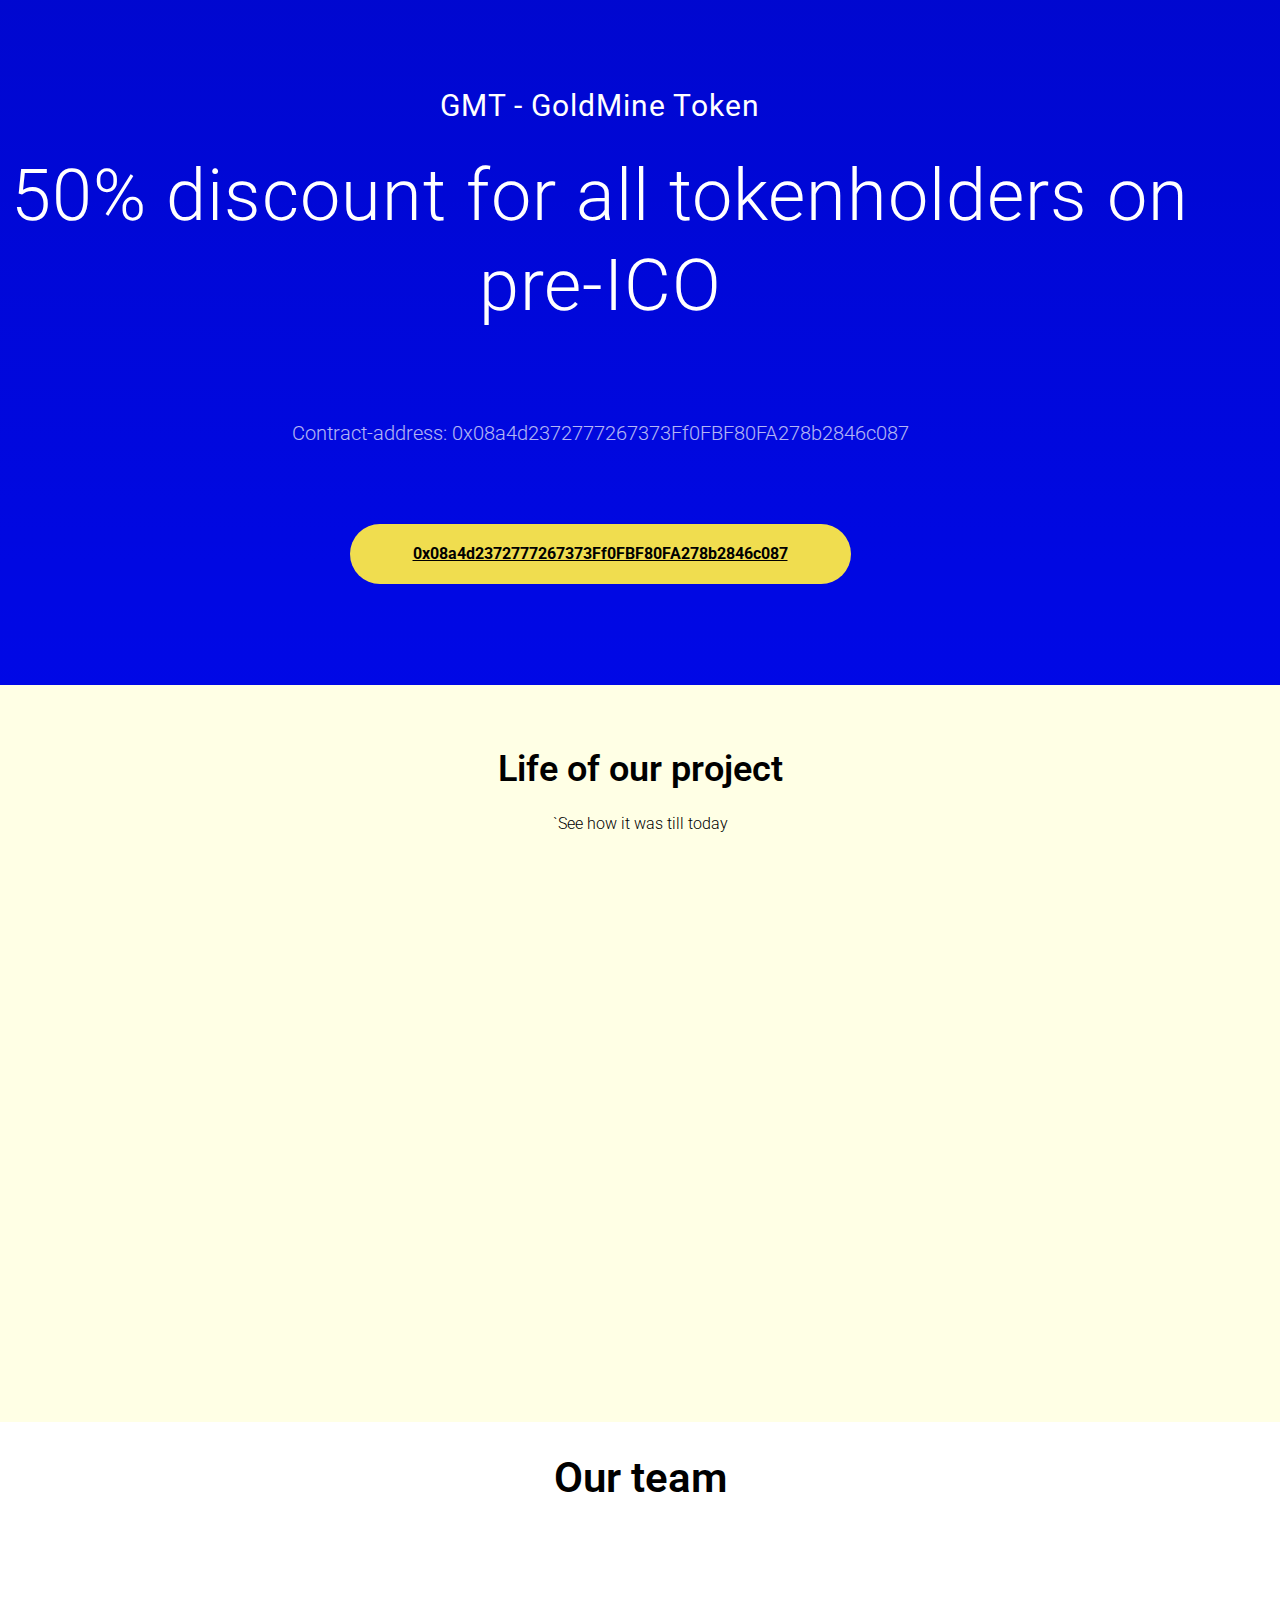
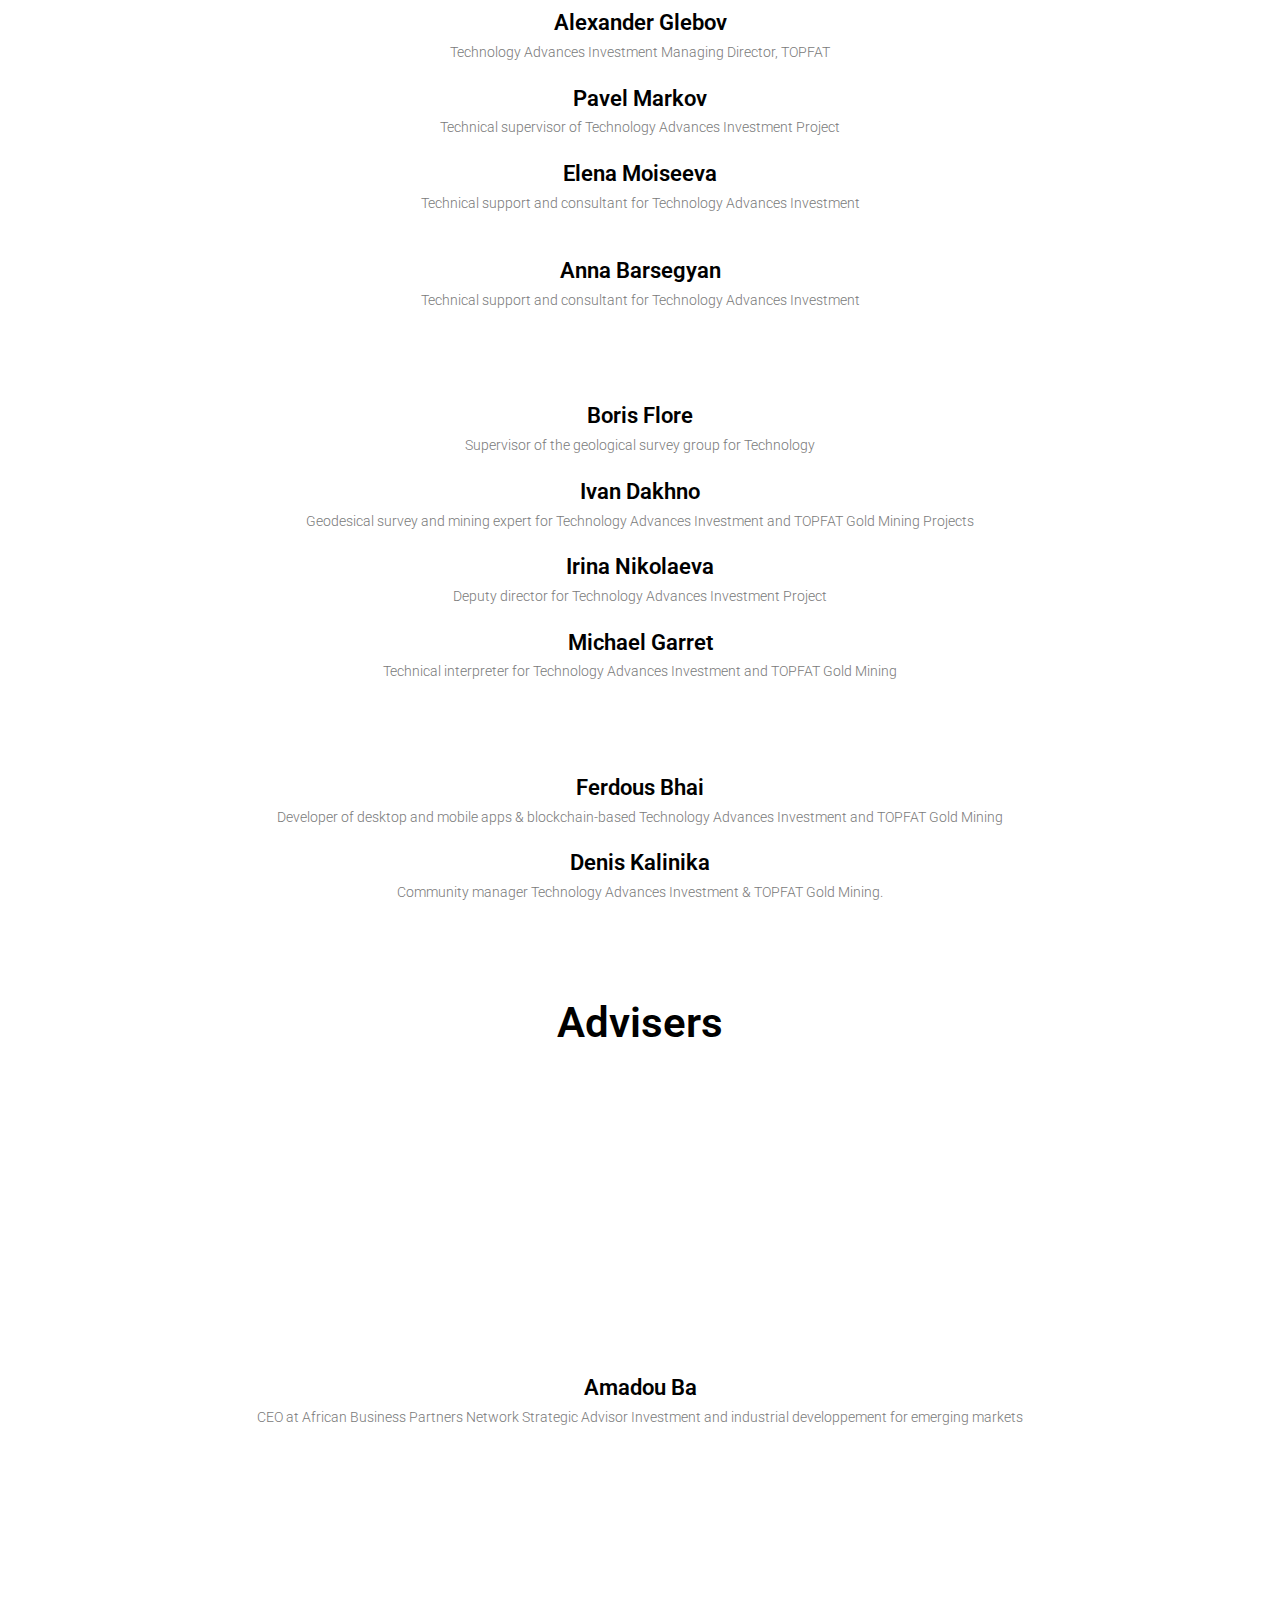
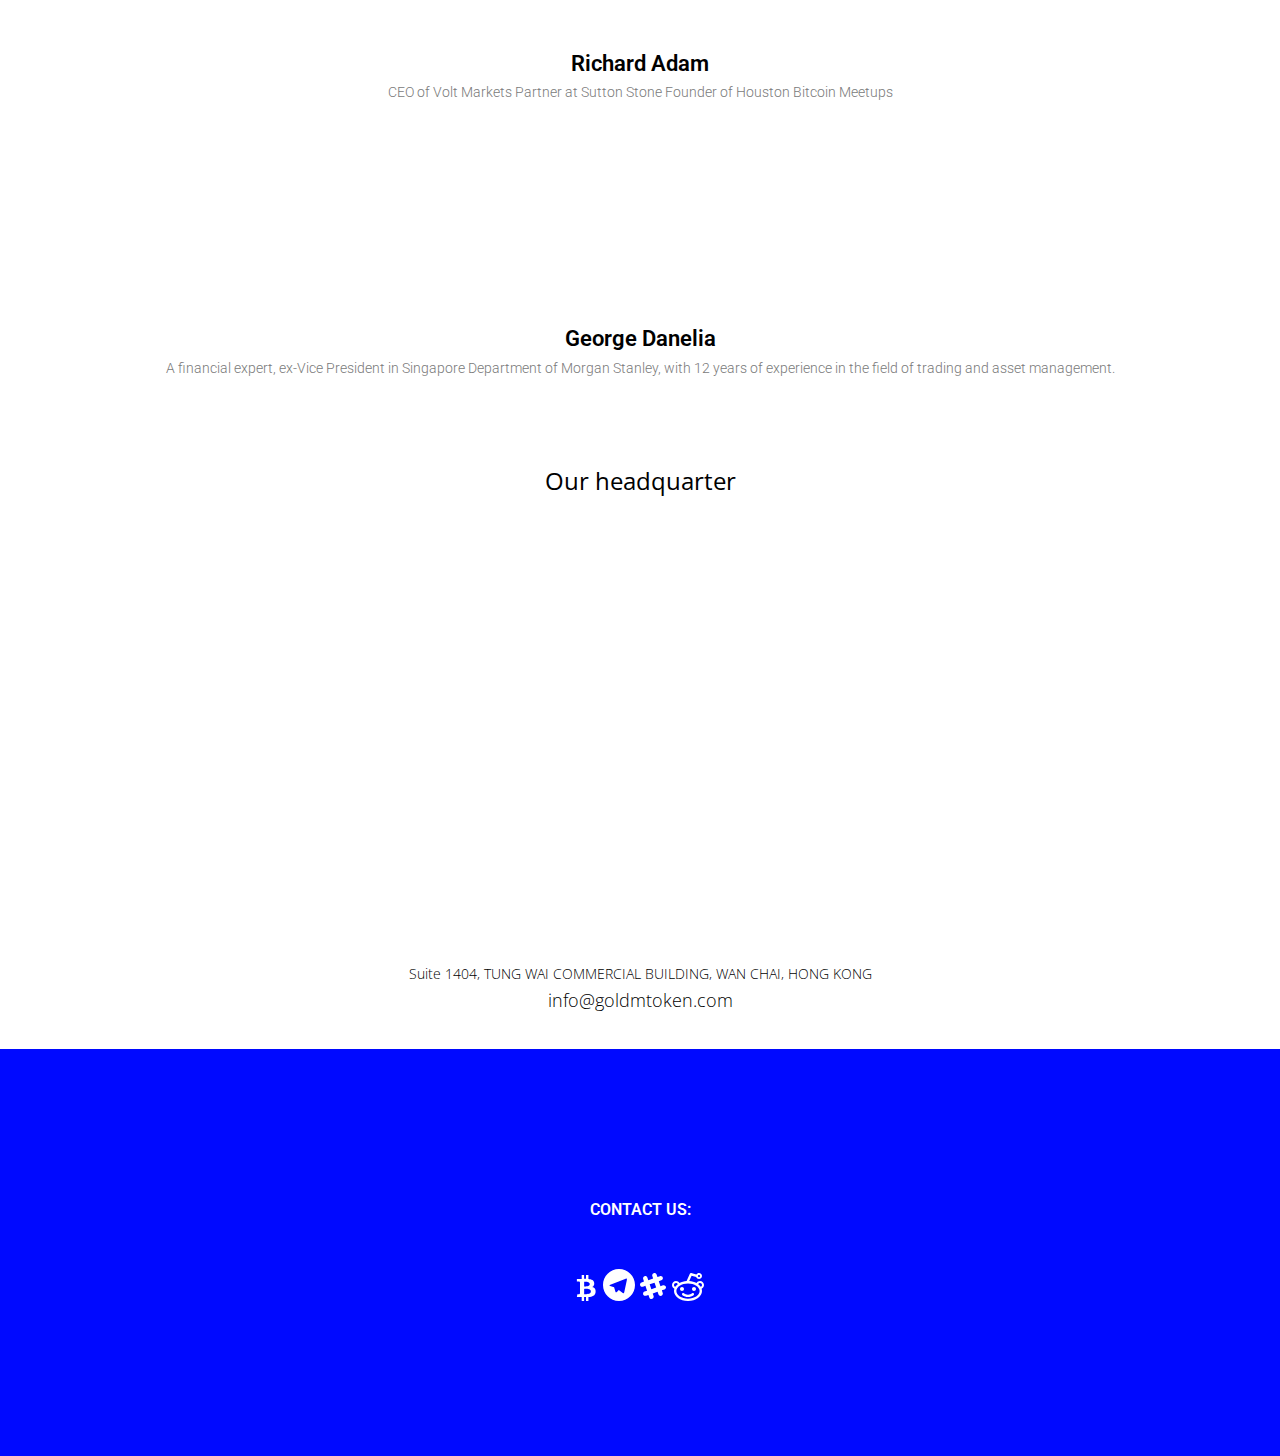
==== commit 8e96f4b0: "Update index.html" ====
--- a/index.html
+++ b/index.html
@@ -264,7 +264,10 @@
     </div>
     <!-- /ico -->
  
-</div> </div></div></div><div id="rec30307656" class="r t-rec t-rec_pt_0 t-rec_pb_0" style="padding-top:0px;padding-bottom:0px; " data-record-type="3" ><!-- T107 --><div class="t107"> <div class="t-align_center" itemscope itemtype="http://schema.org/ImageObject"><meta itemprop="image" content="images/tild3032-3765-4466-b232-343033303863__20170825_104628.png"> <img src="images/tild3032-3765-4466-b232-343033303863__-__empty__20170825_104628.png" data-original="images/tild3032-3765-4466-b232-343033303863__20170825_104628.png" class="t107__widthauto t-img" imgfield="img" /> </div> </div></div><div id="rec29701630" class="r t-rec" style=" " data-record-type="215" ><a name="discount" style="font-size:0;"></a></div><div id="rec29701634" class="r t-rec t-rec_pt_0 t-rec_pb_0" style="padding-top:0px;padding-bottom:0px; " data-animationappear="off" data-record-type="205" ><!-- cover --><div class="t-cover" id="recorddiv29701634" bgimgfield="img" style="height:90vh; background-image:url('images/tild3761-3566-4535-a230-306237313835__-__resize__20x__8122335521_5f7ee2ac09_k.jpg');" ><div class="t-cover__carrier" id="coverCarry29701634" data-content-cover-id="29701634" data-content-cover-bg="images/tild3761-3566-4535-a230-306237313835__8122335521_5f7ee2ac09_k.jpg" data-content-cover-height="90vh" data-content-cover-parallax="fixed" style="background-image:url('');height:90vh; "></div> <div class="t-cover__filter" style="height:90vh;background-image: -moz-linear-gradient(top, rgba(0,9,255,0.80), rgba(0,9,255,0.90));background-image: -webkit-linear-gradient(top, rgba(0,9,255,0.80), rgba(0,9,255,0.90));background-image: -o-linear-gradient(top, rgba(0,9,255,0.80), rgba(0,9,255,0.90));background-image: -ms-linear-gradient(top, rgba(0,9,255,0.80), rgba(0,9,255,0.90));background-image: linear-gradient(top, rgba(0,9,255,0.80), rgba(0,9,255,0.90));filter: progid:DXImageTransform.Microsoft.gradient(startColorStr='#330009ff', endColorstr='#190009ff');"></div><div class="t-container"> <div class="t-width t-width_10" style="margin:0 auto;"><div class="t-cover__wrapper t-valign_middle" style="height:90vh; position: relative;z-index:1;"> <div class="t182"> <div data-hook-content="covercontent"> <div class="t182__wrapper"> <h1 class="t182__title t-title t-title_xl " style="" field="title"><div style="line-height:90px;" data-customstyle="yes"><span style="font-weight: 300;"><strong><span style="font-size: 30px;" data-redactor-tag="span">GMT - GoldMine Token</span><br /></strong>50% discount for all tokenholders on pre-ICO<br /></span></div></h1> <div class="t182__descr t-descr t-descr_lg " style="opacity:0.70;" field="descr"><div style="font-size:20px;" data-customstyle="yes"><div style="font-size:20px;" data-customstyle="yes">Contract-address: 0x08a4d23727</div></div></div> 
+</div> </div></div></div><div id="rec30307656" class="r t-rec t-rec_pt_0 t-rec_pb_0" style="padding-top:0px;padding-bottom:0px; " data-record-type="3" ><!-- T107 --><div class="t107"> <div class="t-align_center" itemscope itemtype="http://schema.org/ImageObject"><meta itemprop="image" content="images/tild3032-3765-4466-b232-343033303863__20170825_104628.png"> <img src="images/tild3032-3765-4466-b232-343033303863__-__empty__20170825_104628.png" data-original="images/tild3032-3765-4466-b232-343033303863__20170825_104628.png" class="t107__widthauto t-img" imgfield="img" /> </div> </div></div><div id="rec29701630" class="r t-rec" style=" " data-record-type="215" ><a name="discount" style="font-size:0;"></a></div><div id="rec29701634" class="r t-rec t-rec_pt_0 t-rec_pb_0" style="padding-top:0px;padding-bottom:0px; " data-animationappear="off" data-record-type="205" ><!-- cover --><div class="t-cover" id="recorddiv29701634" bgimgfield="img" style="height:90vh; background-image:url('images/tild3761-3566-4535-a230-306237313835__-__resize__20x__8122335521_5f7ee2ac09_k.jpg');" ><div class="t-cover__carrier" id="coverCarry29701634" data-content-cover-id="29701634" data-content-cover-bg="images/tild3761-3566-4535-a230-306237313835__8122335521_5f7ee2ac09_k.jpg" data-content-cover-height="90vh" data-content-cover-parallax="fixed" style="background-image:url('');height:90vh; "></div> <div class="t-cover__filter" style="height:90vh;background-image: -moz-linear-gradient(top, rgba(0,9,255,0.80), rgba(0,9,255,0.90));background-image: -webkit-linear-gradient(top, rgba(0,9,255,0.80), rgba(0,9,255,0.90));background-image: -o-linear-gradient(top, rgba(0,9,255,0.80), rgba(0,9,255,0.90));background-image: -ms-linear-gradient(top, rgba(0,9,255,0.80), rgba(0,9,255,0.90));background-image: linear-gradient(top, rgba(0,9,255,0.80), rgba(0,9,255,0.90));filter: progid:DXImageTransform.Microsoft.gradient(startColorStr='#330009ff', endColorstr='#190009ff');"></div><div class="t-container"> <div class="t-width t-width_10" style="margin:0 auto;"><div class="t-cover__wrapper t-valign_middle" style="height:90vh; position: relative;z-index:1;"> <div class="t182"> <div data-hook-content="covercontent"> <div class="t182__wrapper"> <h1 class="t182__title t-title t-title_xl " style="" field="title"><div style="line-height:90px;" data-customstyle="yes"><span style="font-weight: 300;"><strong><span style="font-size: 30px;" data-redactor-tag="span">GMT - GoldMine Token</span><br /></strong>50% discount for all tokenholders on pre-ICO<br /></span></div></h1> <div class="t182__descr t-descr t-descr_lg " style="opacity:0.70;" field="descr"><div style="font-size:20px;" data-customstyle="yes"><div style="font-size:20px;" data-customstyle="yes">Contract-address: 0x08a4d2372777267373Ff0FBF80FA278b2846c087</div></div></div> 
+
+<div class="t182__buttons"> <a href="#popup:infoblock" target="" class="t-btn " style="color:#000000;background-color:#f0dd4f;border-radius:30px; -moz-border-radius:30px; -webkit-border-radius:30px;"><table style="width:100%; height:100%;"><tr><td>0x08a4d2372777267373Ff0FBF80FA278b2846c087</td></tr></table></a> </div> </div> </div> </div> </div> </div> </div> </div> </div><div id="rec30132862" class="r t-rec" style=" " data-record-type="390" ><div class="t390"> <div class="t-popup" data-tooltip-hook="#popup:infoblock" > <div class="t-popup__close"> <div class="t-popup__close-wrapper"> <svg class="t-popup__close-icon" width="23px" height="23px" viewBox="0 0 23 23" version="1.1" xmlns="http://www.w3.org/2000/svg" xmlns:xlink="http://www.w3.org/1999/xlink"> <g stroke="none" stroke-width="1" fill="#fff" fill-rule="evenodd"> <rect transform="translate(11.313708, 11.313708) rotate(-45.000000) translate(-11.313708, -11.313708) " x="10.3137085" y="-3.6862915" width="2" height="30"></rect> <rect transform="translate(11.313708, 11.313708) rotate(-315.000000) translate(-11.313708, -11.313708) " x="10.3137085" y="-3.6862915" width="2" height="30"></rect> </g> </svg> </div> </div> <div class="t-popup__container t-width t-width_6" style="background-color: #fbfbf9; font-size:14px;"> <div class="t390__wrapper t-align_center"> <div class="t390__title t-heading t-heading_lg">0x08a4d2372777267373Ff0FBF80FA278b2846c087</div> </div> </div> </div></div><script type="text/javascript">$(document).ready(function(){ $("#rec30132862").attr('data-animationappear','off'); $("#rec30132862").css('opacity','1'); setTimeout(function(){ t390_initPopup('30132862'); }, 500);
+});</script> </div>
 
 <div id="rec29701636" class="r t-rec t-rec_pt_60 t-rec_pb_45" style="padding-top:60px;padding-bottom:45px;background-color:#ffffe5; " data-record-type="33" data-bg-color="#ffffe5"><!-- T017 --><div class="t017"> <div class="t-container t-align_center"> <div class="t-col t-col_10 t-prefix_1"> <div class="t017__title t-title t-title_xxs" field="title" style="">Life of our project</div> <div class="t017__descr t-descr t-descr_xs" field="descr" style="">`See how it was till today</div> </div> </div></div></div><div id="rec30322754" class="r t-rec t-rec_pt_0 t-rec_pb_0" style="padding-top:0px;padding-bottom:0px;background-color:#ffffe5; " data-record-type="4" data-bg-color="#ffffe5"><!-- T121 --><div class="t121"><center><div class="t-width t-width_10" style="height:540px; "><iframe id="youtubeiframe30322754" width="100%" height="100%" src="//www.youtube.com/embed/iwlUptxE2Ys?rel=0&fmt=18&html5=1&showinfo=0" frameborder="0" allowfullscreen></iframe> </div> </center></div><script type="text/javascript"> $(document).ready(function(){ t121_setHeight("30322754"); }); $(window).load(function(){ t121_setHeight("30322754"); }); $(window).resize(function(){ t121_setHeight("30322754"); }); $('.t121').bind('displayChanged',function(){ t121_setHeight("30322754"); }); </script></div><div id="rec30133494" class="r t-rec t-rec_pt_30 t-rec_pb_30" style="padding-top:30px;padding-bottom:30px; " data-record-type="537" ><!-- t537 --><div class="t537"><div class="t-section__container t-container"><div class="t-col t-col_12"><div class="t-section__topwrapper t-align_center"><div class="t-section__title t-title t-title_xs " field="btitle">Our team</div></div></div></div><div class="t537__container t-container"> <div class="t537__col t-col t-col_3 t-align_center t537__col-mobstyle t-item"> <div class="t537__itemwrapper t537__itemwrapper_4"> <div class="t537__bgimg t-margin_auto t-bgimg" bgimgfield="li_img__1478603858361" data-original="images/tild3831-6435-4363-b230-626265303665__image002.png" style="background-image: url('images/tild3831-6435-4363-b230-626265303665__-__resize__20x__image002.png');" data-image-width="260" data-image-height="260"></div> <div class="t537__wrappercenter"> <div class="t537__persname t-name t-name_lg t537__bottommargin_sm" style="" field="li_persname__1478603858361">Alexander Glebov</div> 
 <div class="t537__persdescr t-descr t-descr_xxs t537__bottommargin_lg" style="" field="li_persdescr__1478603858361">Technology Advances Investment Managing Director, TOPFAT</div> </div> </div> </div> <div class="t537__col t-col t-col_3 t-align_center t537__col-mobstyle t-item"> <div class="t537__itemwrapper t537__itemwrapper_4"> <div class="t537__bgimg t-margin_auto t-bgimg" bgimgfield="li_img__1503507894586" data-original="images/tild3261-3630-4766-b834-356133373138__image003.jpg" style="background-image: url('images/tild3261-3630-4766-b834-356133373138__-__resize__20x__image003.jpg');" data-image-width="260" data-image-height="260"></div> <div class="t537__wrappercenter"> <div class="t537__persname t-name t-name_lg t537__bottommargin_sm" style="" field="li_persname__1503507894586">Pavel Markov</div> <div class="t537__persdescr t-descr t-descr_xxs t537__bottommargin_lg" style="" field="li_persdescr__1503507894586">Technical supervisor of Technology Advances Investment Project</div> </div> </div> </div> <div class="t537__col t-col t-col_3 t-align_center t537__col-mobstyle t-item"> <div class="t537__itemwrapper t537__itemwrapper_4"> <div class="t537__bgimg t-margin_auto t-bgimg" bgimgfield="li_img__1503507896697" data-original="images/tild6434-6130-4036-b963-373139393262__image004.jpg" style="background-image: url('images/tild6434-6130-4036-b963-373139393262__-__resize__20x__image004.jpg');" data-image-width="260" data-image-height="260"></div> <div class="t537__wrappercenter"> <div class="t537__persname t-name t-name_lg t537__bottommargin_sm" style="" field="li_persname__1503507896697">Elena Moiseeva</div> <div class="t537__persdescr t-descr t-descr_xxs t537__bottommargin_lg" style="" field="li_persdescr__1503507896697">Technical support and consultant for Technology Advances Investment<br /> <br /></div> </div> </div> </div> <div class="t537__col t-col t-col_3 t-align_center t537__col-mobstyle t-item"> <div class="t537__itemwrapper t537__itemwrapper_4"> <div class="t537__bgimg t-margin_auto t-bgimg" bgimgfield="li_img__1478603868730" data-original="images/tild6161-6165-4463-a238-303366363539__image005.jpg" style="background-image: url('images/tild6161-6165-4463-a238-303366363539__-__resize__20x__image005.jpg');" data-image-width="260" data-image-height="260"></div> <div class="t537__wrappercenter"> <div class="t537__persname t-name t-name_lg t537__bottommargin_sm" style="" field="li_persname__1478603868730">Anna Barsegyan</div> 
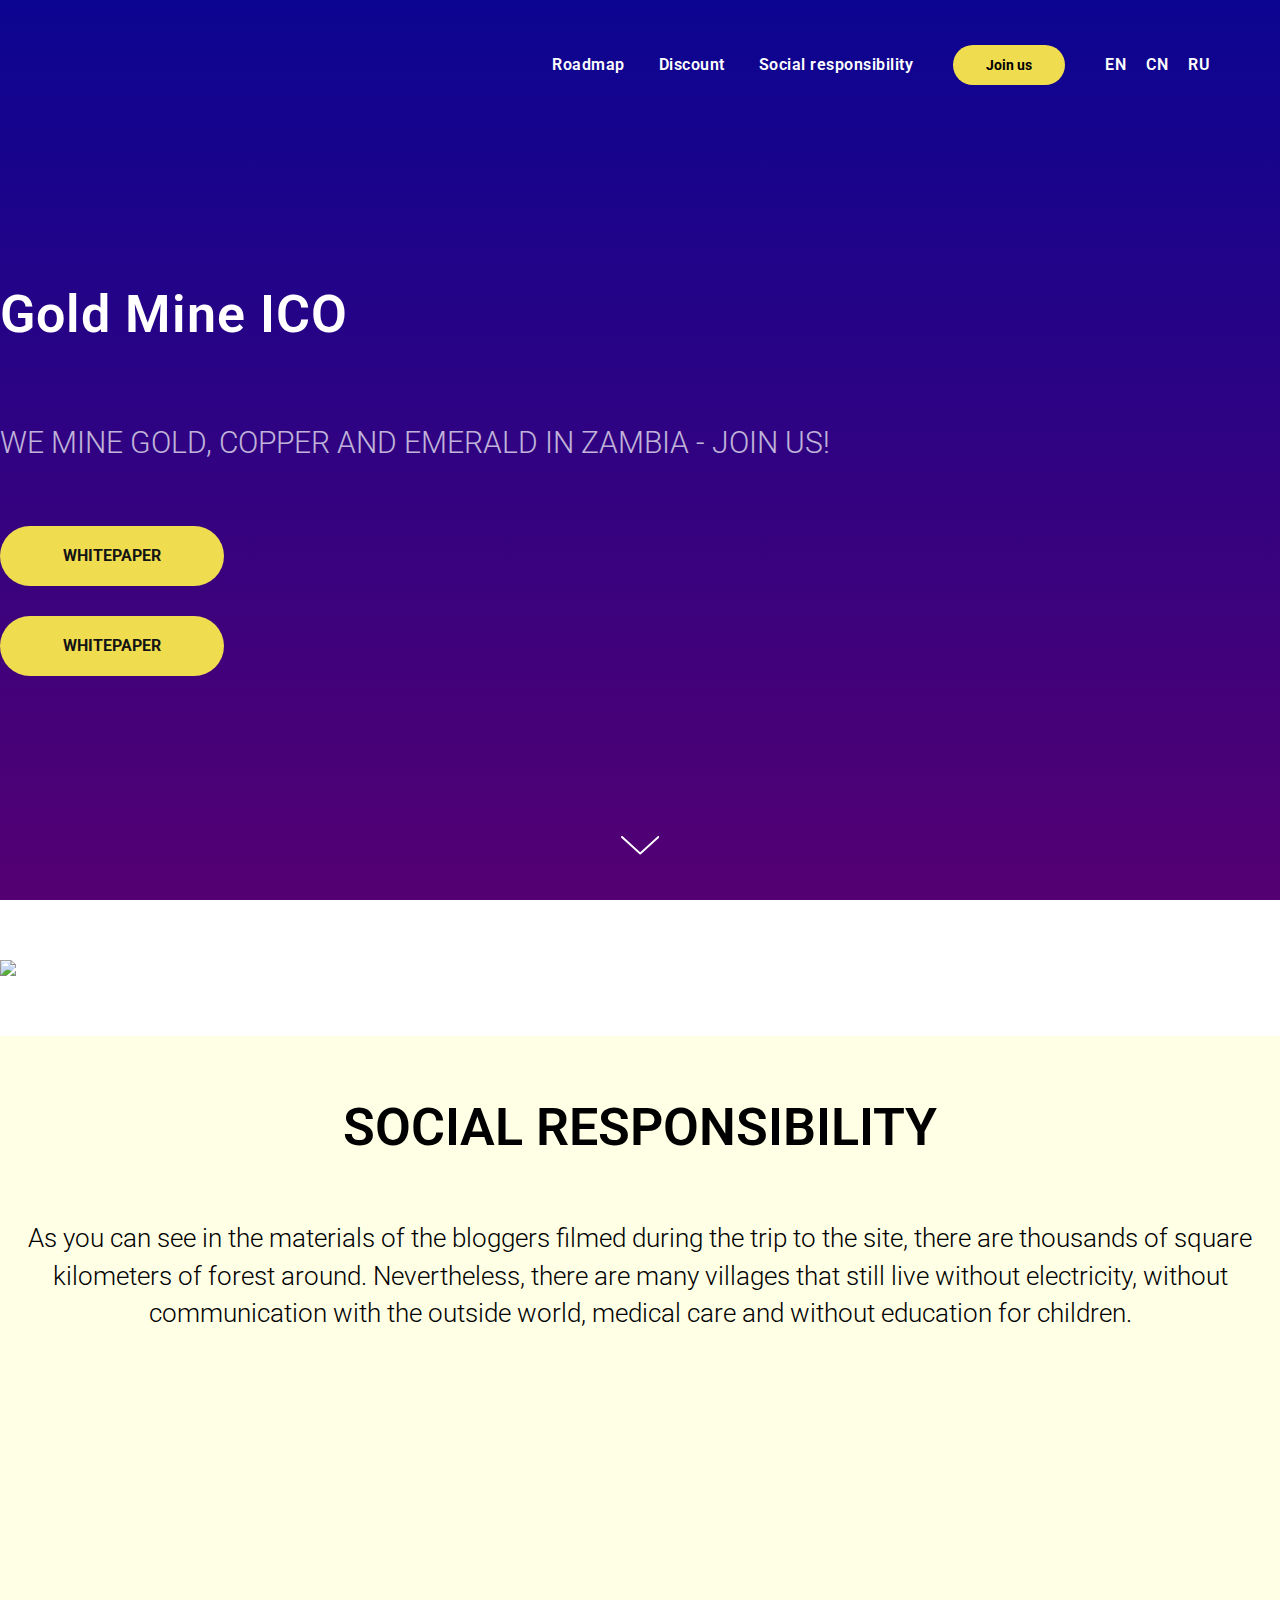
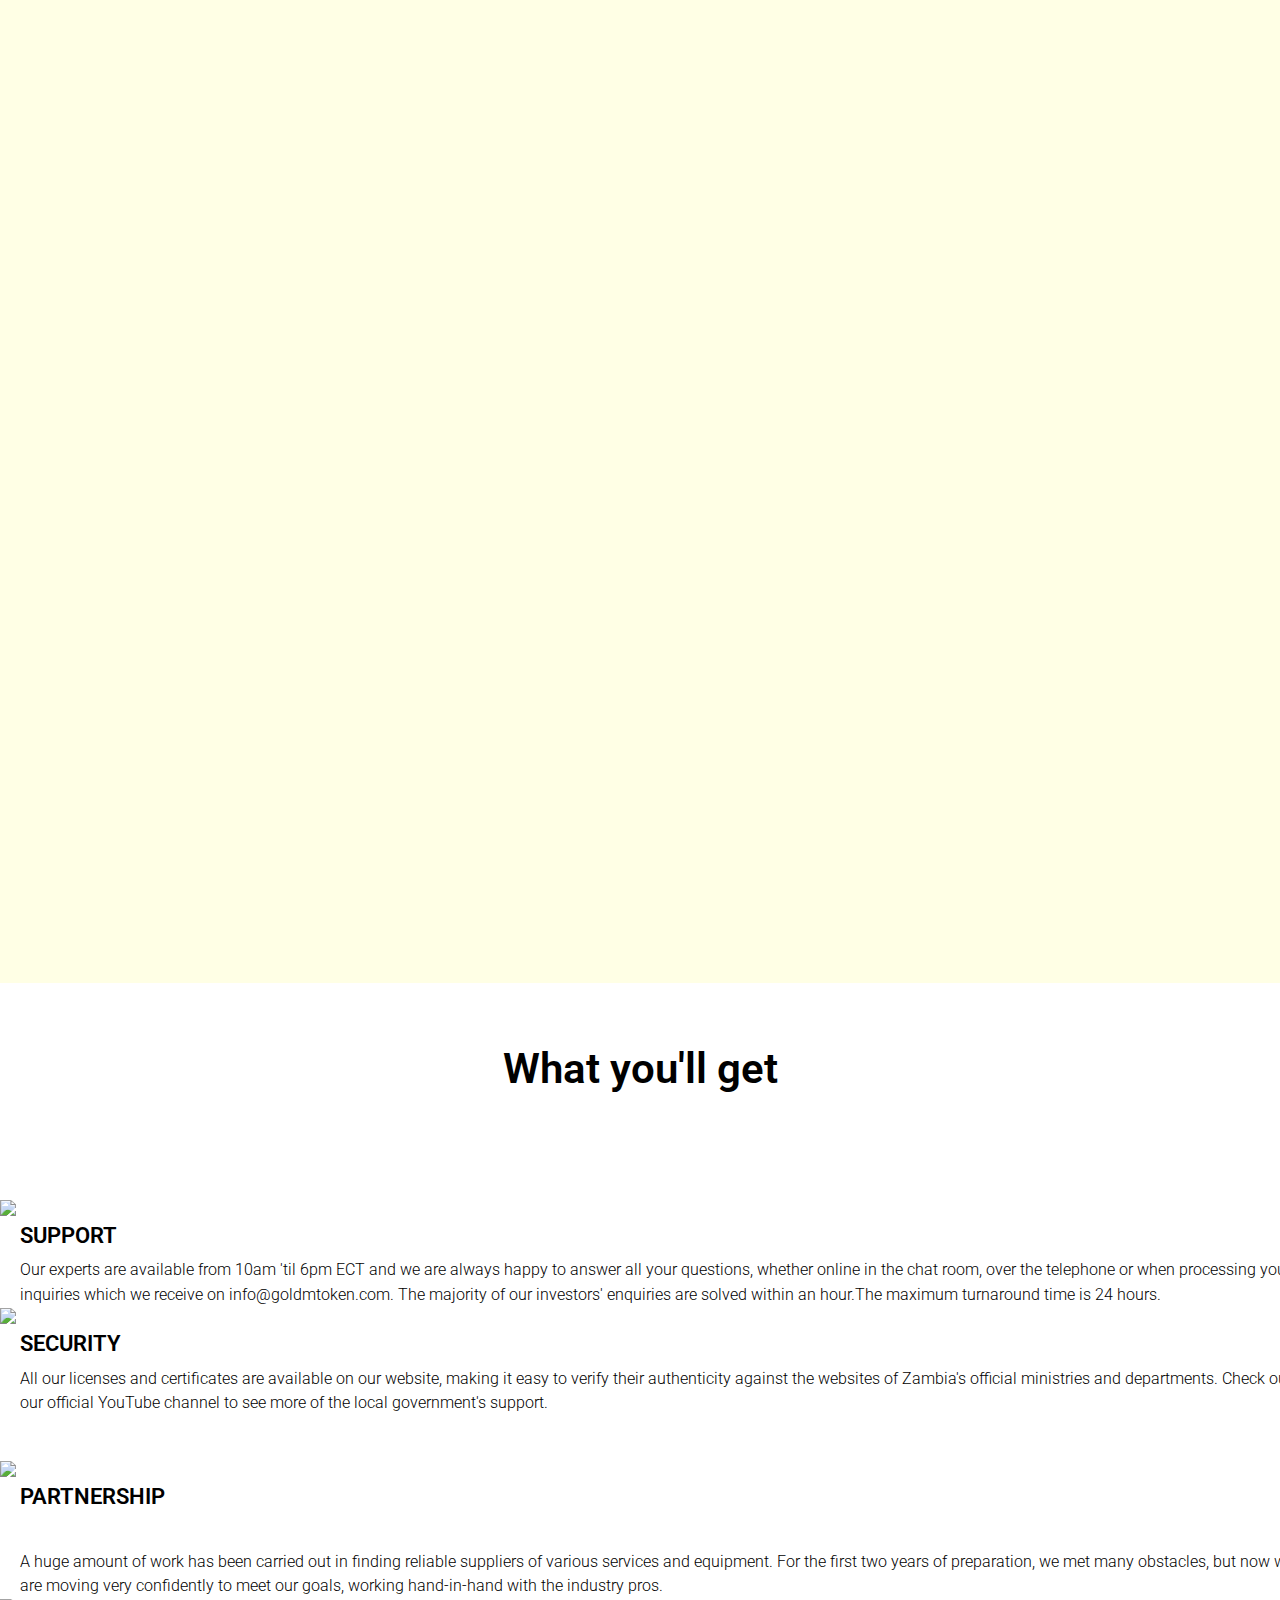
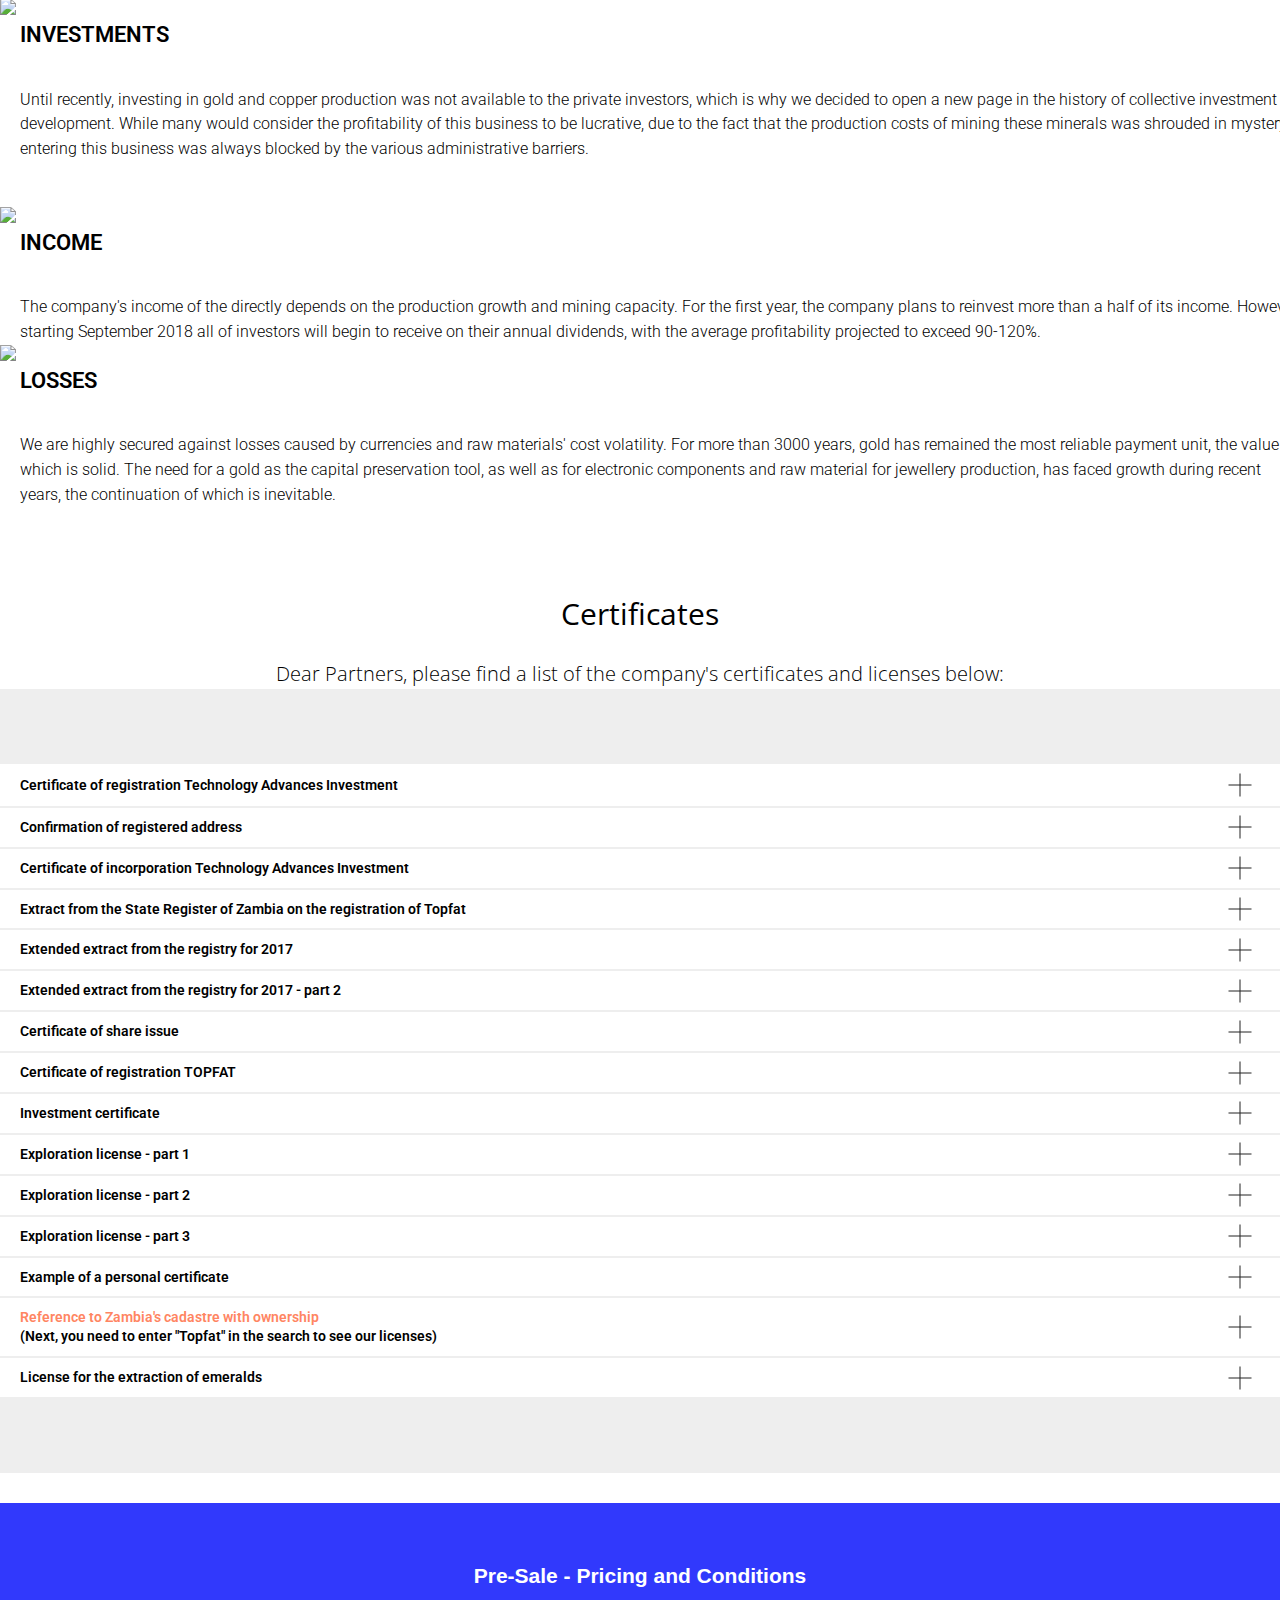
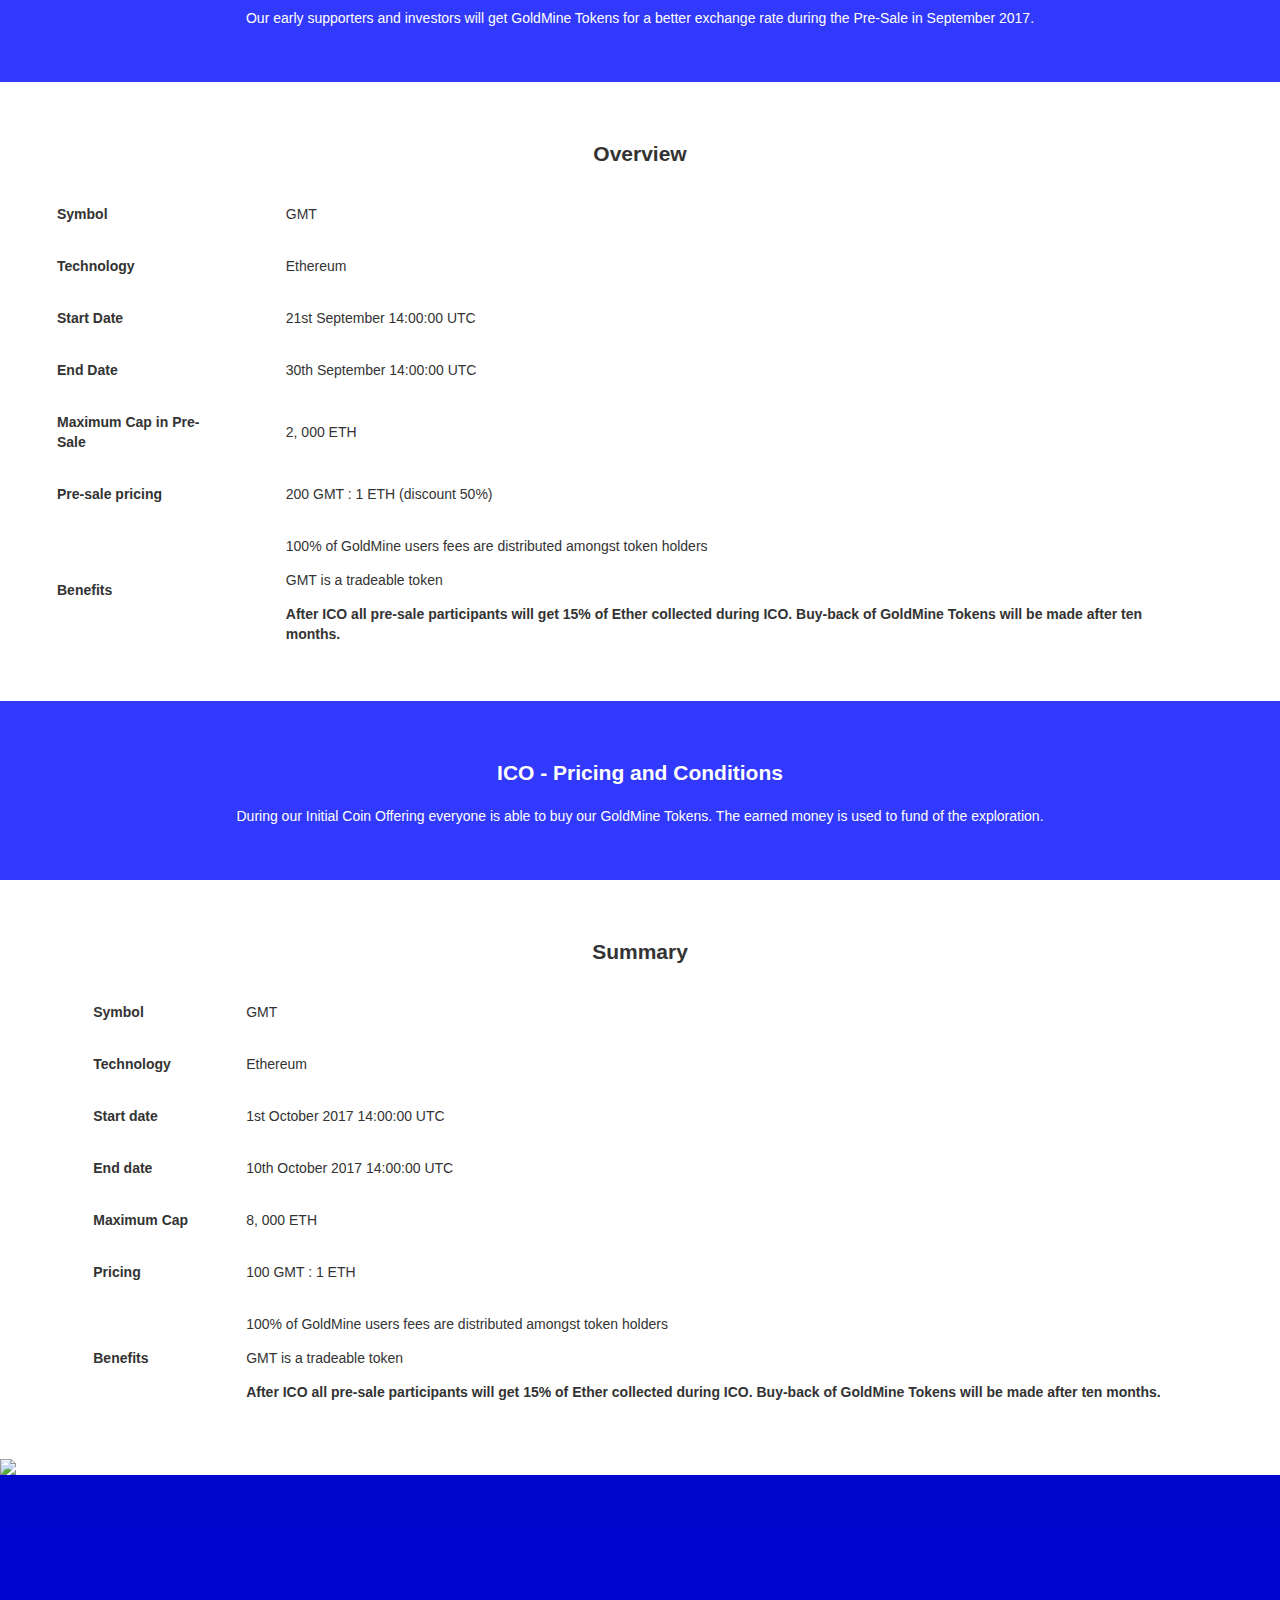
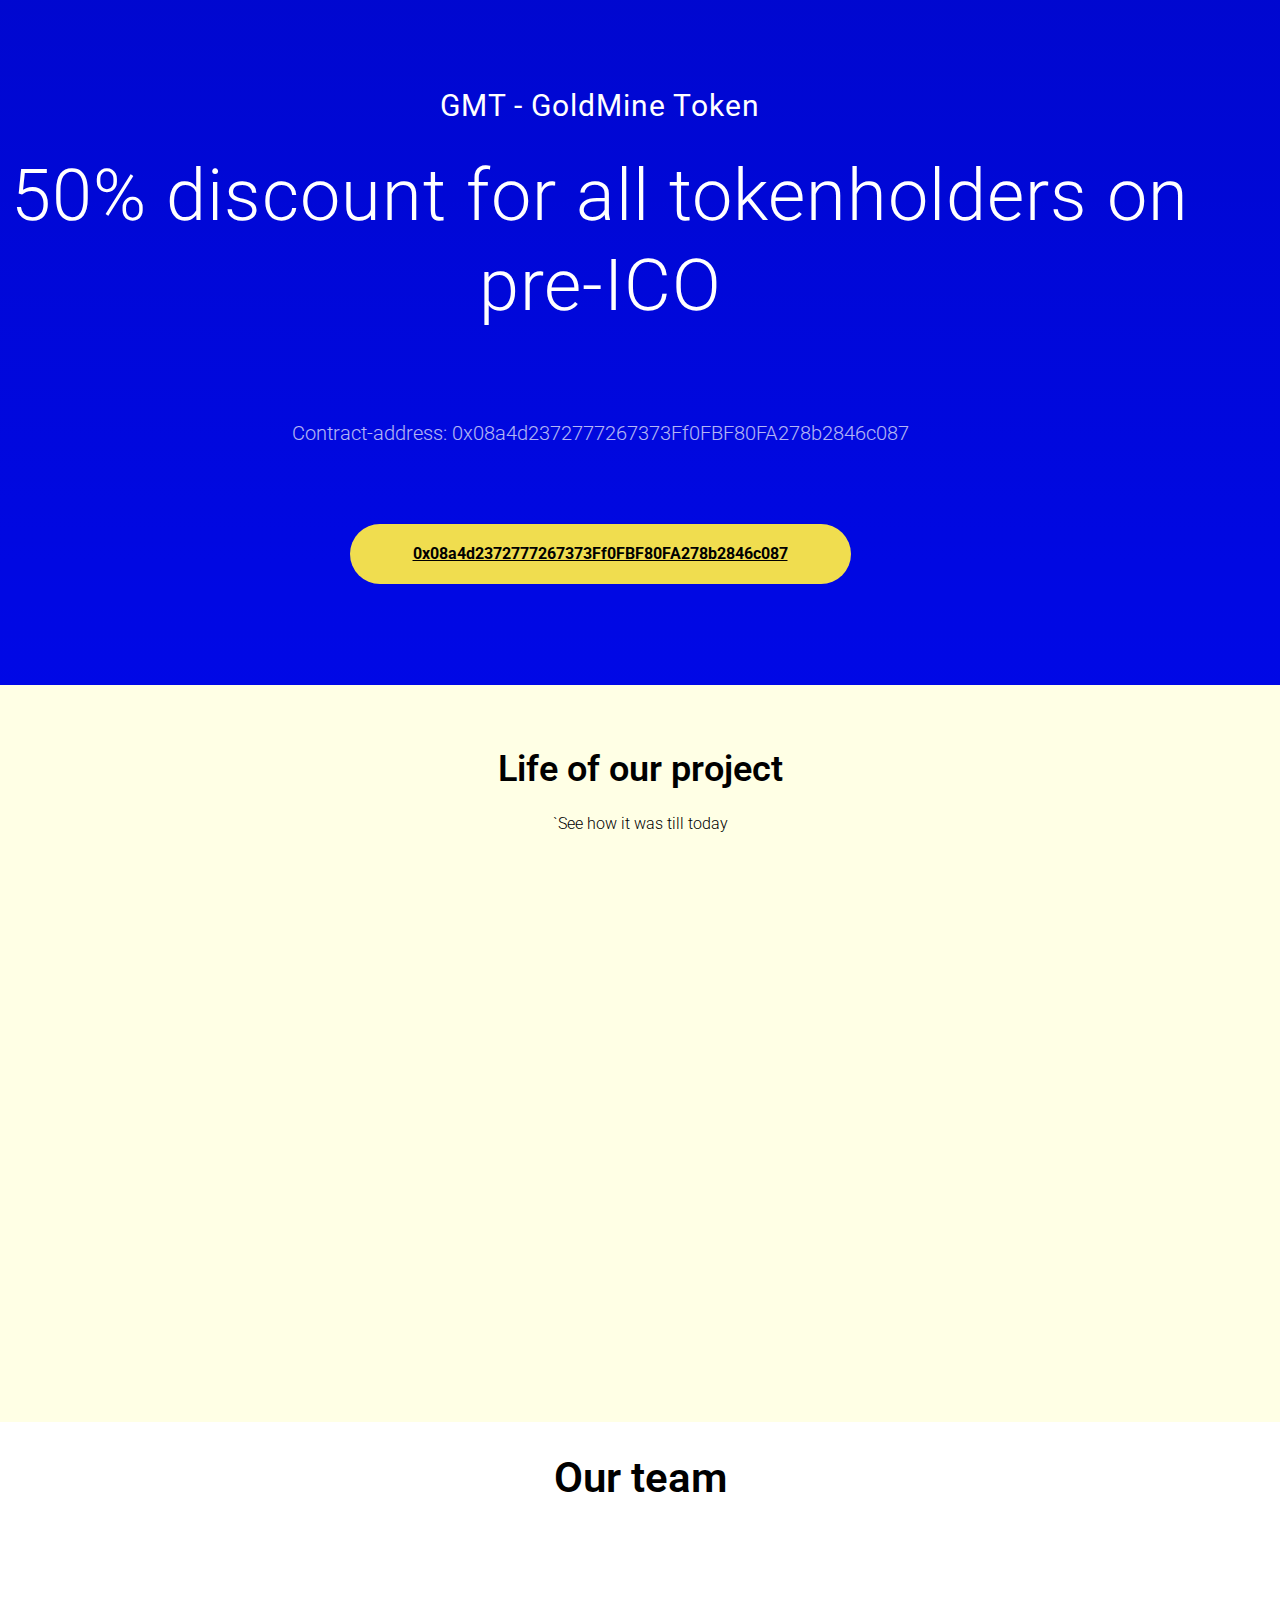
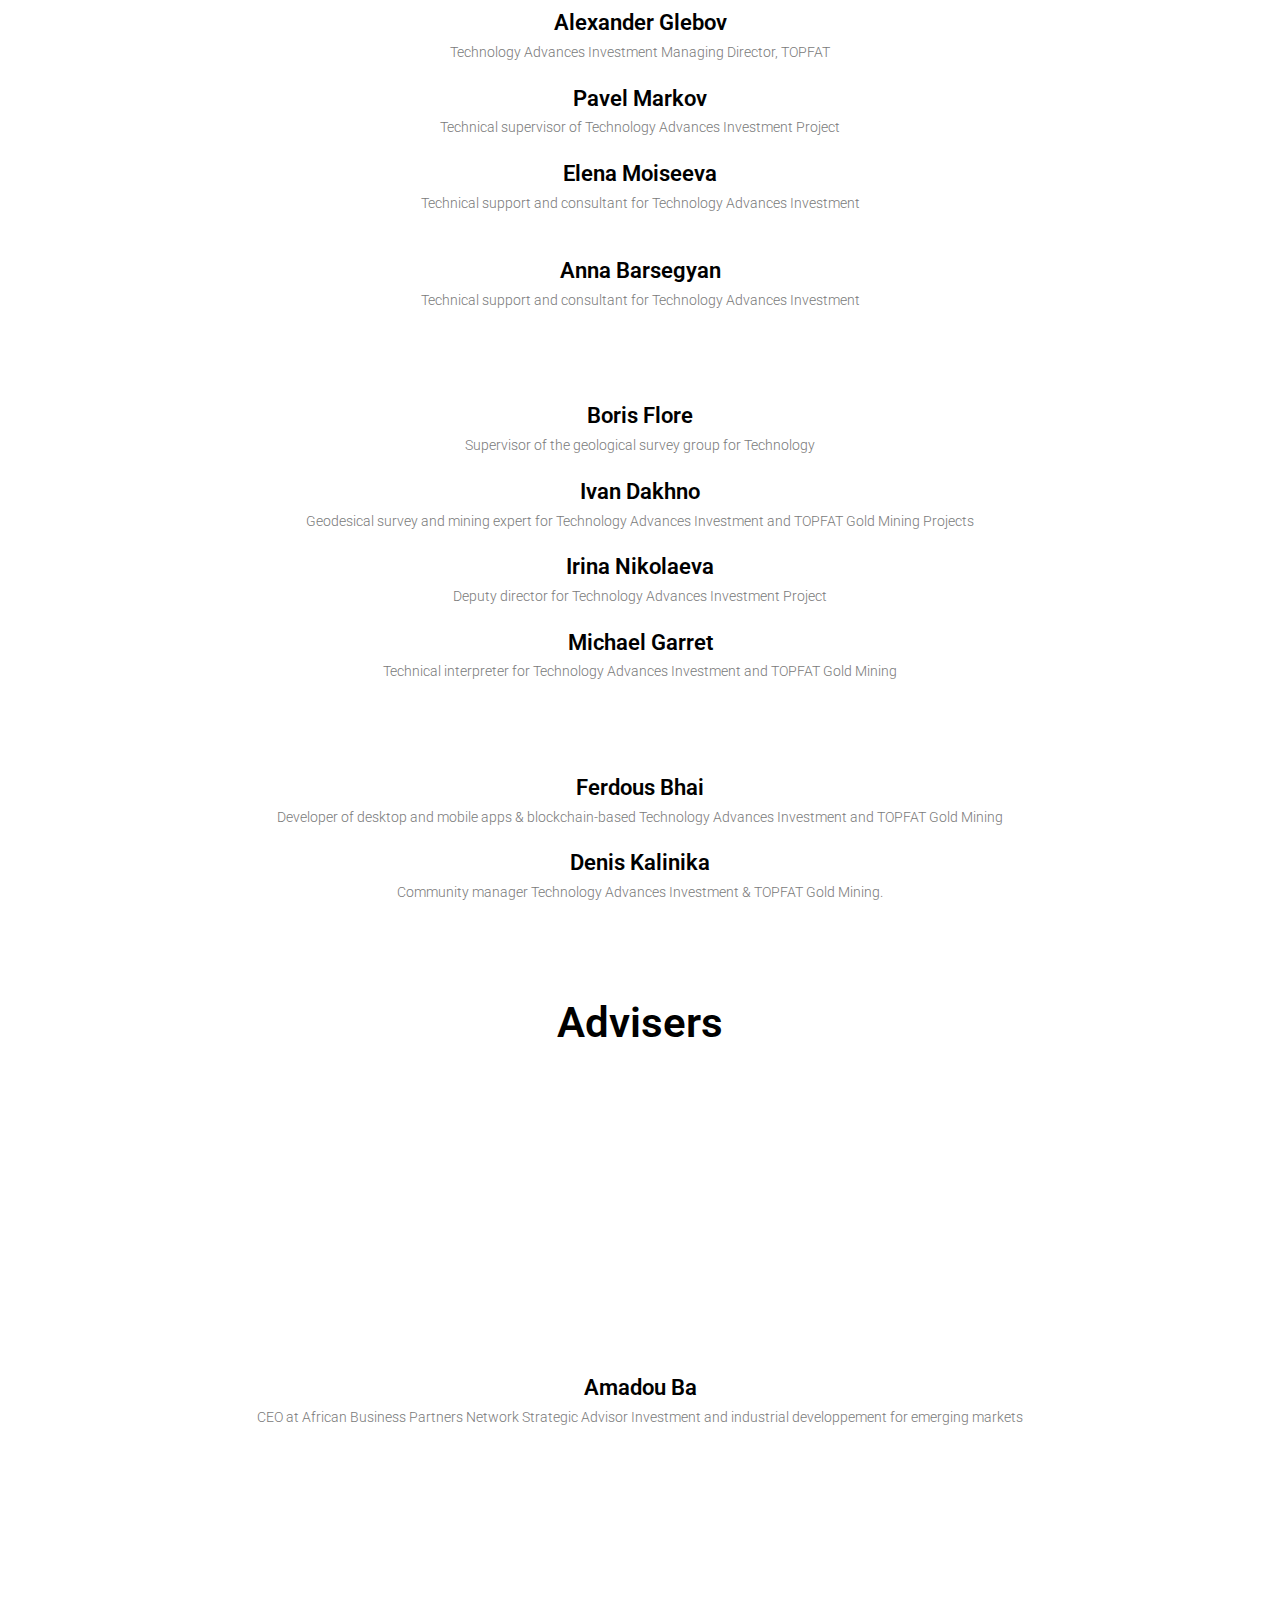
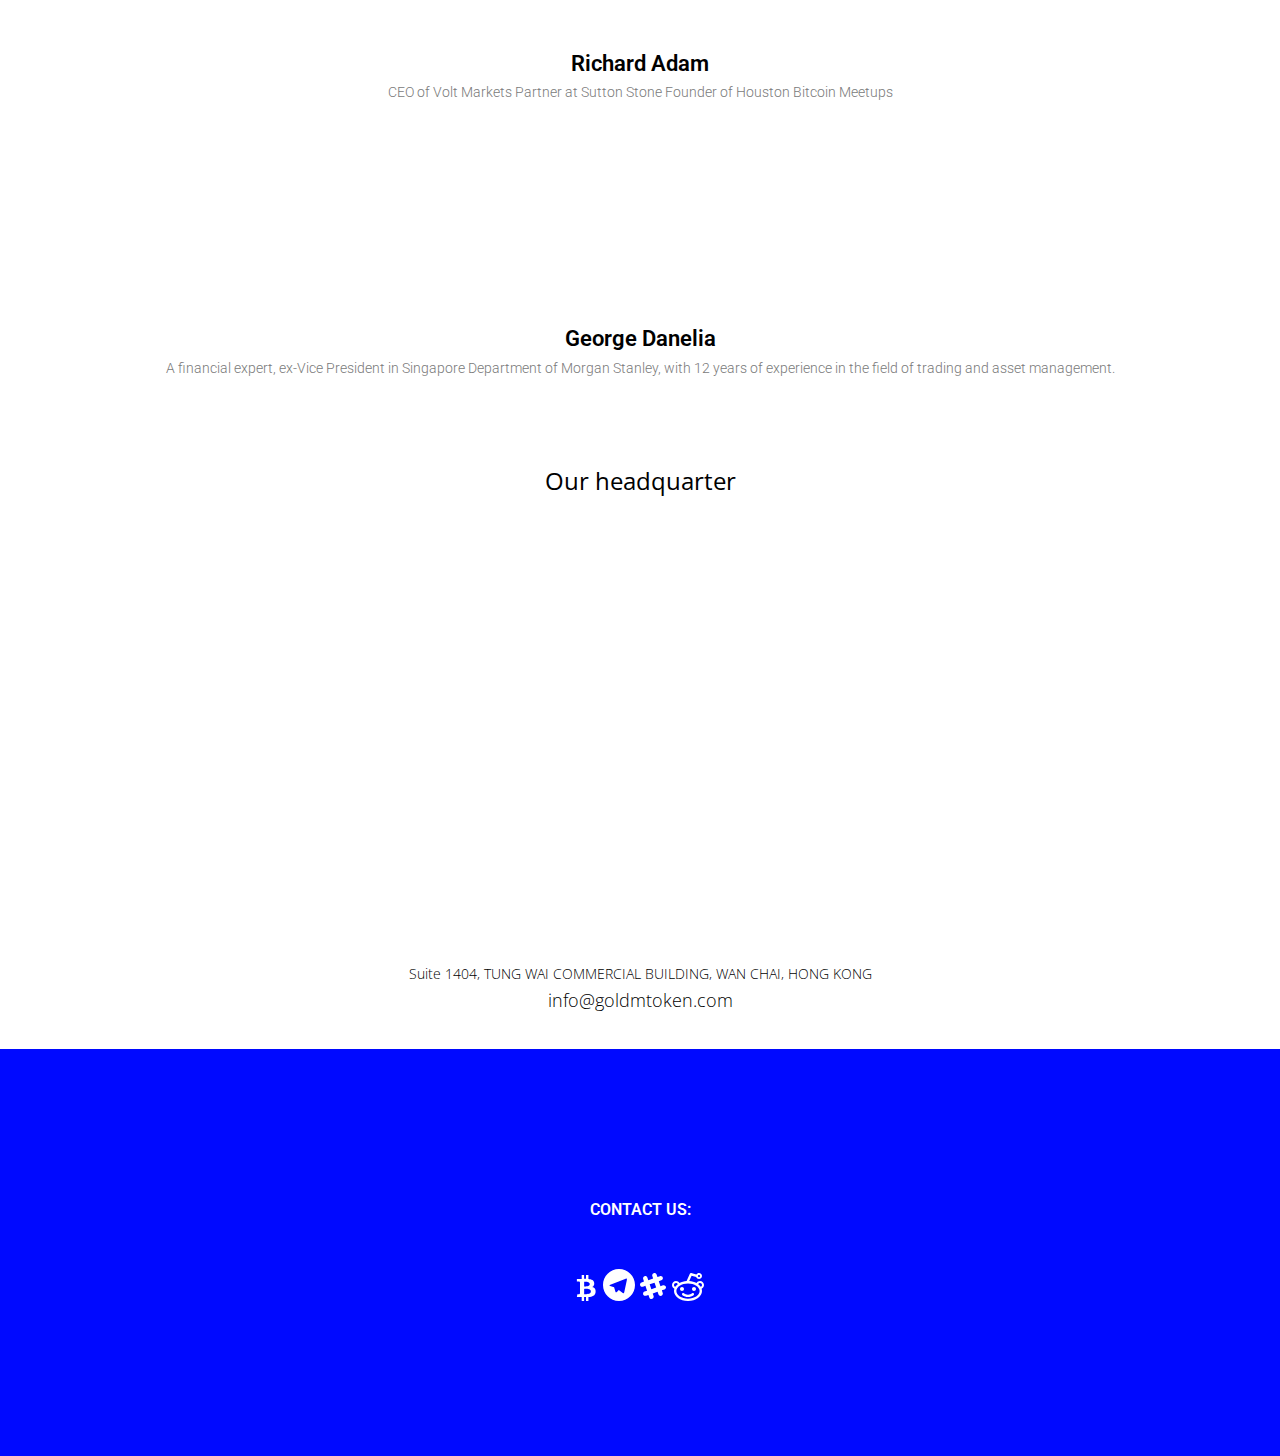
==== commit 050a0f7f: "Update index.html" ====
--- a/index.html
+++ b/index.html
@@ -40,7 +40,10 @@
 });
 $(document).ready(function() { t228_setBg('29701618');
 }); </script><script type="text/javascript"> $(document).ready(function() { t228_createMobileMenu('29701618'); }); </script> <!--[if IE 8]><style>#rec29701618 .t228 { filter: progid:DXImageTransform.Microsoft.gradient(startColorStr='#D9000000', endColorstr='#D9000000');
-}</style><![endif]--></div><div id="rec29701620" class="r t-rec" style=" " data-animationappear="off" data-record-type="204" ><!-- cover --><div class="t-cover" id="recorddiv29701620" bgimgfield="img" style="height:100vh; background-image:url('');" ><div class="t-cover__carrier" id="coverCarry29701620" data-content-cover-id="29701620" data-content-cover-bg="" data-content-cover-height="100vh" data-content-cover-parallax="" data-content-video-url-youtube="4ixd88XIaAY" data-content-video-noadcut-youtube="yes" data-content-video-ratio="16:4"style="height:100vh;background-attachment:scroll; "></div> <div class="t-cover__filter" style="height:100vh;background-image: -moz-linear-gradient(top, rgba(19,8,242,0.60), rgba(120,0,163,0.70));background-image: -webkit-linear-gradient(top, rgba(19,8,242,0.60), rgba(120,0,163,0.70));background-image: -o-linear-gradient(top, rgba(19,8,242,0.60), rgba(120,0,163,0.70));background-image: -ms-linear-gradient(top, rgba(19,8,242,0.60), rgba(120,0,163,0.70));background-image: linear-gradient(top, rgba(19,8,242,0.60), rgba(120,0,163,0.70));filter: progid:DXImageTransform.Microsoft.gradient(startColorStr='#661308f2', endColorstr='#4c7800a3');"></div><div class="t-container"> <div class="t-col t-col_8"><div class="t-cover__wrapper t-valign_middle" style="height:100vh; position: relative;z-index: 1;"> <div class="t181"> <div data-hook-content="covercontent"> <div class="t181__wrapper"> <h1 class="t181__title t-title t-title_md " style="" field="title">Gold Mine ICO<br /></h1> <div class="t181__descr t-descr t-descr_lg t-opacity_70 " style="" field="descr"><div style="font-size:30px;" data-customstyle="yes">WE MINE GOLD, COPPER AND EMERALD IN ZAMBIA - JOIN US!<br /></div></div> <div style="margin-top:30px;"> <a href="/wp" target="_blank" class="t-btn " style="color:#141414;background-color:#f0dd4f;border-radius:30px; -moz-border-radius:30px; -webkit-border-radius:30px;"><table style="width:100%; height:100%;"><tr><td>WHITEPAPER</td></tr></table></a> </div> </div> </div> </div> </div> </div> </div> <!-- arrow --> <div class="t-cover__arrow"><div class="t-cover__arrow-wrapper t-cover__arrow-wrapper_animated"><div class="t-cover__arrow_mobile"><svg class="t-cover__arrow-svg" style="fill:#ffffff;" x="0px" y="0px" width="38.417px" height="18.592px" viewBox="0 0 38.417 18.592" style="enable-background:new 0 0 38.417 18.592;"><g><path d="M19.208,18.592c-0.241,0-0.483-0.087-0.673-0.261L0.327,1.74c-0.408-0.372-0.438-1.004-0.066-1.413c0.372-0.409,1.004-0.439,1.413-0.066L19.208,16.24L36.743,0.261c0.411-0.372,1.042-0.342,1.413,0.066c0.372,0.408,0.343,1.041-0.065,1.413L19.881,18.332C19.691,18.505,19.449,18.592,19.208,18.592z"/></g></svg></div></div></div> <!-- arrow --> </div> </div><div id="rec29741983" class="r t-rec" style=" " data-record-type="215" ><a name="roadmap" style="font-size:0;"></a></div><div id="rec29702264" class="r t-rec t-rec_pt_60 t-rec_pb_60" style="padding-top:60px;padding-bottom:60px; " data-record-type="3" ><!-- T107 --><div class="t107"> <div class="t-align_center" itemscope itemtype="http://schema.org/ImageObject"><meta itemprop="image" content="images/roadmap.png"> <img src="images/tild3163-3037-4138-a430-633863373734__-__empty__document.png" data-original="images/roadmap.png" class="t107__widthauto t-img" imgfield="img" /> </div> </div></div><div id="rec29742195" class="r t-rec" style=" " data-record-type="215" ><a name="social" style="font-size:0;"></a></div><div id="rec29701622" class="r t-rec t-rec_pt_60 t-rec_pb_90" style="padding-top:60px;padding-bottom:90px;background-color:#ffffe5; " data-record-type="472" data-bg-color="#ffffe5"><!-- T472 --><div class="t472"> <div class="t-container t-align_center"> <div class="t-col t-col_10 t-prefix_1"> <div class="t472__title t-title t-title_md t-margin_auto" field="title" style="text-transform:uppercase;">SOCIAL RESPONSIBILITY<br /></div> <div class="t472__descr t-descr t-descr_xxl t-margin_auto" field="descr" style="">As you can see in the materials of the bloggers filmed during the trip to the site, there are thousands of square kilometers of forest around. Nevertheless, there are many villages that still live without electricity, without communication with the outside world, medical care and without education for children.</div> </div><div class="t-row t-clear"><div class="t-col t-col_4"><div class="t472__blockimg t-bgimg" bgimgfield="img" data-original="images/tild3164-6366-4364-b535-323536643361__1.jpg" style="background: url('images/tild3164-6366-4364-b535-323536643361__-__resize__20x__1.jpg') center center no-repeat; background-size:cover;" ></div></div><div class="t-col t-col_4"><div class="t472__blockimg t-bgimg" bgimgfield="img2" data-original="images/tild6530-3132-4262-a439-663263363266__2.jpg" style="background: url('images/tild6530-3132-4262-a439-663263363266__-__resize__20x__2.jpg') center center no-repeat; background-size:cover;" ></div></div><div class="t-col t-col_4"><div class="t472__blockimg t-bgimg" bgimgfield="img3" data-original="images/tild3062-6230-4164-a138-623962363837__20170820_041426.png" style="background: url('images/tild3062-6230-4164-a138-623962363837__-__resize__20x__20170820_041426.png') center center no-repeat; background-size:cover;" ></div></div></div> </div></div></div><div id="rec29702376" class="r t-rec t-rec_pt_60 t-rec_pb_60" style="padding-top:60px;padding-bottom:60px; " data-record-type="497" ><!-- t497 --><div class="t497"><div class="t-section__container t-container"><div class="t-col t-col_12"><div class="t-section__topwrapper t-align_center"><div class="t-section__title t-title t-title_xs " field="btitle">What you'll get</div></div></div></div><div class="t497__container t-container"> <div class="t497__col t-col t-col_5 t-prefix_1 t497__col_first t-item "><div class="t497__item"><div class="t-cell t-valign_top"><div class="t497__imgwrapper" ><img src="images/tild3232-3764-4965-a132-363264373039__-__empty__7.svg" data-original="images/tild3232-3764-4965-a132-363264373039__7.svg" class="t497__img t-img" imgfield="li_img__1476973323713" /></div></div><div class="t497__textwrapper t-cell t-valign_top"><div class="t497__name t-name t-name_lg" field="li_title__1476973323713" style="">SUPPORT <br /></div><div class="t497__descr t-descr t-descr_xs" field="li_descr__1476973323713" style="">Our experts are available from 10am 'til 6pm ECT and we are always happy to answer all your questions, whether online in the chat room, over the telephone or when processing your inquiries which we receive on info@goldmtoken.com. The majority of our investors' enquiries are solved within an hour.The maximum turnaround time is 24 hours.</div></div></div></div> <div class="t497__col t-col t-col_5 t-item "><div class="t497__item"><div class="t-cell t-valign_top"><div class="t497__imgwrapper" ><img src="images/tild3165-3332-4262-b162-623064306437__-__empty__9.svg" data-original="images/tild3165-3332-4262-b162-623064306437__9.svg" class="t497__img t-img" imgfield="li_img__1476973326928" /></div></div><div class="t497__textwrapper t-cell t-valign_top"><div class="t497__name t-name t-name_lg" field="li_title__1476973326928" style="">SECURITY <br /></div><div class="t497__descr t-descr t-descr_xs" field="li_descr__1476973326928" style="">All our licenses and certificates are available on our website, making it easy to verify their authenticity against the websites of Zambia's official ministries and departments. Check out our official YouTube channel to see more of the local government's support.</div></div></div></div> <div class="t-clear t497__separator" style="margin-bottom:45px;"></div><div class="t497__col t-col t-col_5 t-prefix_1 t-item "><div class="t497__item"><div class="t-cell t-valign_top"><div class="t497__imgwrapper" ><img src="images/tild3762-3834-4938-a631-356666356539__-__empty__1.svg" data-original="images/tild3762-3834-4938-a631-356666356539__1.svg" class="t497__img t-img" imgfield="li_img__1476973352758" /></div></div><div class="t497__textwrapper t-cell t-valign_top"><div class="t497__name t-name t-name_lg" field="li_title__1476973352758" style="">PARTNERSHIP <br /><br /></div><div class="t497__descr t-descr t-descr_xs" field="li_descr__1476973352758" style="">A huge amount of work has been carried out in finding reliable suppliers of various services and equipment. For the first two years of preparation, we met many obstacles, but now we are moving very confidently to meet our goals, working hand-in-hand with the industry pros.</div></div></div></div> <div class="t497__col t-col t-col_5 t-item "><div class="t497__item"><div class="t-cell t-valign_top"><div class="t497__imgwrapper" ><img src="images/tild6162-3163-4535-a266-396639663339__-__empty__4.svg" data-original="images/tild6162-3163-4535-a266-396639663339__4.svg" class="t497__img t-img" imgfield="li_img__1476973363863" /></div></div><div class="t497__textwrapper t-cell t-valign_top"><div class="t497__name t-name t-name_lg" field="li_title__1476973363863" style="">INVESTMENTS <br /><br /></div><div class="t497__descr t-descr t-descr_xs" field="li_descr__1476973363863" style="">Until recently, investing in gold and copper production was not available to the private investors, which is why we decided to open a new page in the history of collective investment development. While many would consider the profitability of this business to be lucrative, due to the fact that the production costs of mining these minerals was shrouded in mystery; entering this business was always blocked by the various administrative barriers.</div></div></div></div> <div class="t-clear t497__separator" style="margin-bottom:45px;"></div><div class="t497__col t-col t-col_5 t-prefix_1 t-item "><div class="t497__item"><div class="t-cell t-valign_top"><div class="t497__imgwrapper" ><img src="images/tild3666-3036-4630-a563-336337303461__-__empty__11.svg" data-original="images/tild3666-3036-4630-a563-336337303461__11.svg" class="t497__img t-img" imgfield="li_img__1476973375188" /></div></div><div class="t497__textwrapper t-cell t-valign_top"><div class="t497__name t-name t-name_lg" field="li_title__1476973375188" style="">INCOME <br /><br /></div><div class="t497__descr t-descr t-descr_xs" field="li_descr__1476973375188" style="">The company's income of the directly depends on the production growth and mining capacity. For the first year, the company plans to reinvest more than a half of its income. However, starting September 2018 all of investors will begin to receive on their annual dividends, with the average profitability projected to exceed 90-120%.<br /></div></div></div></div> <div class="t497__col t-col t-col_5 t-item "><div class="t497__item"><div class="t-cell t-valign_top"><div class="t497__imgwrapper" ><img src="images/tild3030-6664-4366-a335-373265363863__-__empty__5.svg" data-original="images/tild3030-6664-4366-a335-373265363863__5.svg" class="t497__img t-img" imgfield="li_img__1476973386547" /></div></div><div class="t497__textwrapper t-cell t-valign_top"><div class="t497__name t-name t-name_lg" field="li_title__1476973386547" style="">LOSSES <br /><br /></div><div class="t497__descr t-descr t-descr_xs" field="li_descr__1476973386547" style="">We are highly secured against losses caused by currencies and raw materials' cost volatility. For more than 3000 years, gold has remained the most reliable payment unit, the value of which is solid. The need for a gold as the capital preservation tool, as well as for electronic components and raw material for jewellery production, has faced growth during recent years, the continuation of which is inevitable.<br /></div></div></div></div></div></div></div><div id="rec30316264" class="r t-rec t-rec_pt_15 t-rec_pb_15" style="padding-top:15px;padding-bottom:15px; " data-record-type="106" ><!-- T004 --><div class="t004"><div class="t-container "> <div class="t-col t-col_8 t-prefix_2"><div field="text" class="t-text t-text_md "><div style="font-size:30px;text-align:center;" data-customstyle="yes"><strong>Certificates</strong></div></div></div></div></div></div><div id="rec30319306" class="r t-rec t-rec_pt_0 t-rec_pb_0" style="padding-top:0px;padding-bottom:0px; " data-record-type="61" ><!-- T051 --><div class="t051"><div class="t-container"><div class="t-col t-col_12 "><div class="t051__text t-text t-text_md" field="text"> Dear Partners, please find a list of the company's certificates and licenses below: <br /></div></div></div></div></div><div id="rec30319258" class="r t-rec t-rec_pt_75 t-rec_pb_75" style="padding-top:75px;padding-bottom:75px;background-color:#eeeeee; " data-animationappear="off" data-record-type="668" data-bg-color="#eeeeee"><!-- T668--><div class="t668"> <div class="t-container"> <div class="t668__col t-col t-col_8 t-prefix_2" style="margin-bottom:2px;"> <div class="t668__accordion"> <div class="t668__wrapper" > <div class="t668__header" style="padding-top: 10px; padding-bottom: 10px;padding-left: 20px; padding-right: 20px;"> <div class="t668__title t-name t-name_xl" field="li_title__1480611044356" style=""><div style="font-size:16px;" data-customstyle="yes"><span style="font-size: 14px;">Certificate of registration Technology Advances Investment</span> <br /></div></div> <div class="t668__icon" style="right: 20px;"> <div class="t668__lines"> <svg width="24px" height="24px" viewBox="0 0 24 24" xmlns="http://www.w3.org/2000/svg" xmlns:xlink="http://www.w3.org/1999/xlink"> <g stroke="none" stroke-width="1px" fill="none" fill-rule="evenodd" stroke-linecap="square"> <g transform="translate(1.000000, 1.000000)" stroke="#222222"> <path d="M0,11 L22,11"></path> <path d="M11,0 L11,22"></path> </g> </g> </svg> </div> <div class="t668__circle" style="background-color: transparent;"></div> </div> <div class="t668__icon t668__icon-hover" style="right: 20px;"> <div class="t668__lines"> <svg width="24px" height="24px" viewBox="0 0 24 24" xmlns="http://www.w3.org/2000/svg" xmlns:xlink="http://www.w3.org/1999/xlink"> <g stroke="none" stroke-width="1px" fill="none" fill-rule="evenodd" stroke-linecap="square"> <g transform="translate(1.000000, 1.000000)" stroke="#222222"> <path d="M0,11 L22,11"></path> <path d="M11,0 L11,22"></path> </g> </g> </svg> </div> <div class="t668__circle" style="background-color: #eee;"></div> </div> </div> <div class="t668__content" style="padding-bottom: 10px;padding-left: 20px; padding-right: 20px;"> <div class="t668__textwrapper"> <img class="t668__img t-img" imgfield="li_img__1480611044356" src="images/tild6662-6330-4839-b161-366635356435__-__empty__cert1.png" data-original="images/tild6662-6330-4839-b161-366635356435__cert1.png""> </div> </div> </div> </div> </div> <div class="t668__col t-col t-col_8 t-prefix_2" style="margin-bottom:2px;"> <div class="t668__accordion"> <div class="t668__wrapper" > <div class="t668__header" style="padding-top: 10px; padding-bottom: 10px;padding-left: 20px; padding-right: 20px;"> <div class="t668__title t-name t-name_xl" field="li_title__1480611048442" style=""><div style="font-size:14px;" data-customstyle="yes">Confirmation of registered address<br /></div></div> <div class="t668__icon" style="right: 20px;"> <div class="t668__lines"> <svg width="24px" height="24px" viewBox="0 0 24 24" xmlns="http://www.w3.org/2000/svg" xmlns:xlink="http://www.w3.org/1999/xlink"> <g stroke="none" stroke-width="1px" fill="none" fill-rule="evenodd" stroke-linecap="square"> <g transform="translate(1.000000, 1.000000)" stroke="#222222"> <path d="M0,11 L22,11"></path> <path d="M11,0 L11,22"></path> </g> </g> </svg> </div> <div class="t668__circle" style="background-color: transparent;"></div> </div> <div class="t668__icon t668__icon-hover" style="right: 20px;"> <div class="t668__lines"> <svg width="24px" height="24px" viewBox="0 0 24 24" xmlns="http://www.w3.org/2000/svg" xmlns:xlink="http://www.w3.org/1999/xlink"> <g stroke="none" stroke-width="1px" fill="none" fill-rule="evenodd" stroke-linecap="square"> <g transform="translate(1.000000, 1.000000)" stroke="#222222"> <path d="M0,11 L22,11"></path> <path d="M11,0 L11,22"></path> </g> </g> </svg> </div> <div class="t668__circle" style="background-color: #eee;"></div> </div> </div> <div class="t668__content" style="padding-bottom: 10px;padding-left: 20px; padding-right: 20px;"> <div class="t668__textwrapper"> <img class="t668__img t-img" imgfield="li_img__1480611048442" src="images/tild3265-6432-4232-a232-323139343638__-__empty__cert2.jpg" data-original="images/tild3265-6432-4232-a232-323139343638__cert2.jpg""> </div> </div> </div> </div> </div> <div class="t668__col t-col t-col_8 t-prefix_2" style="margin-bottom:2px;"> <div class="t668__accordion"> <div class="t668__wrapper" > <div class="t668__header" style="padding-top: 10px; padding-bottom: 10px;padding-left: 20px; padding-right: 20px;"> <div class="t668__title t-name t-name_xl" field="li_title__1489600117321" style=""><div style="font-size:14px;" data-customstyle="yes">Certificate of incorporation Technology Advances Investment <br /></div></div> <div class="t668__icon" style="right: 20px;"> <div class="t668__lines"> <svg width="24px" height="24px" viewBox="0 0 24 24" xmlns="http://www.w3.org/2000/svg" xmlns:xlink="http://www.w3.org/1999/xlink"> <g stroke="none" stroke-width="1px" fill="none" fill-rule="evenodd" stroke-linecap="square"> <g transform="translate(1.000000, 1.000000)" stroke="#222222"> <path d="M0,11 L22,11"></path> <path d="M11,0 L11,22"></path> </g> </g> </svg> </div> <div class="t668__circle" style="background-color: transparent;"></div> </div> <div class="t668__icon t668__icon-hover" style="right: 20px;"> <div class="t668__lines"> <svg width="24px" height="24px" viewBox="0 0 24 24" xmlns="http://www.w3.org/2000/svg" xmlns:xlink="http://www.w3.org/1999/xlink"> <g stroke="none" stroke-width="1px" fill="none" fill-rule="evenodd" stroke-linecap="square"> <g transform="translate(1.000000, 1.000000)" stroke="#222222"> <path d="M0,11 L22,11"></path> <path d="M11,0 L11,22"></path> </g> </g> </svg> </div> <div class="t668__circle" style="background-color: #eee;"></div> </div> </div> <div class="t668__content" style="padding-bottom: 10px;padding-left: 20px; padding-right: 20px;"> <div class="t668__textwrapper"> <img class="t668__img t-img" imgfield="li_img__1489600117321" src="images/tild3730-6332-4466-b137-636666636438__-__empty__cert3.jpg" data-original="images/tild3730-6332-4466-b137-636666636438__cert3.jpg""> </div> </div> </div> </div> </div> <div class="t668__col t-col t-col_8 t-prefix_2" style="margin-bottom:2px;"> <div class="t668__accordion"> <div class="t668__wrapper" > <div class="t668__header" style="padding-top: 10px; padding-bottom: 10px;padding-left: 20px; padding-right: 20px;"> <div class="t668__title t-name t-name_xl" field="li_title__1503652960514" style=""><div style="font-size:14px;" data-customstyle="yes">Extract from the State Register of Zambia on the registration of Topfat</div></div> <div class="t668__icon" style="right: 20px;"> <div class="t668__lines"> <svg width="24px" height="24px" viewBox="0 0 24 24" xmlns="http://www.w3.org/2000/svg" xmlns:xlink="http://www.w3.org/1999/xlink"> <g stroke="none" stroke-width="1px" fill="none" fill-rule="evenodd" stroke-linecap="square"> <g transform="translate(1.000000, 1.000000)" stroke="#222222"> <path d="M0,11 L22,11"></path> <path d="M11,0 L11,22"></path> </g> </g> </svg> </div> <div class="t668__circle" style="background-color: transparent;"></div> </div> <div class="t668__icon t668__icon-hover" style="right: 20px;"> <div class="t668__lines"> <svg width="24px" height="24px" viewBox="0 0 24 24" xmlns="http://www.w3.org/2000/svg" xmlns:xlink="http://www.w3.org/1999/xlink"> <g stroke="none" stroke-width="1px" fill="none" fill-rule="evenodd" stroke-linecap="square"> <g transform="translate(1.000000, 1.000000)" stroke="#222222"> <path d="M0,11 L22,11"></path> <path d="M11,0 L11,22"></path> </g> </g> </svg> </div> <div class="t668__circle" style="background-color: #eee;"></div> </div> </div> <div class="t668__content" style="padding-bottom: 10px;padding-left: 20px; padding-right: 20px;"> <div class="t668__textwrapper"> <img class="t668__img t-img" imgfield="li_img__1503652960514" src="images/tild3439-3766-4536-a362-393632356434__-__empty__cert4.png" data-original="images/tild3439-3766-4536-a362-393632356434__cert4.png""> </div> </div> </div> </div> </div> <div class="t668__col t-col t-col_8 t-prefix_2" style="margin-bottom:2px;"> <div class="t668__accordion"> <div class="t668__wrapper" > <div class="t668__header" style="padding-top: 10px; padding-bottom: 10px;padding-left: 20px; padding-right: 20px;"> <div class="t668__title t-name t-name_xl" field="li_title__1503652961283" style=""><div style="font-size:14px;" data-customstyle="yes">Extended extract from the registry for 2017<br /></div></div> <div class="t668__icon" style="right: 20px;"> <div class="t668__lines"> <svg width="24px" height="24px" viewBox="0 0 24 24" xmlns="http://www.w3.org/2000/svg" xmlns:xlink="http://www.w3.org/1999/xlink"> <g stroke="none" stroke-width="1px" fill="none" fill-rule="evenodd" stroke-linecap="square"> <g transform="translate(1.000000, 1.000000)" stroke="#222222"> <path d="M0,11 L22,11"></path> <path d="M11,0 L11,22"></path> </g> </g> </svg> </div> <div class="t668__circle" style="background-color: transparent;"></div> </div> <div class="t668__icon t668__icon-hover" style="right: 20px;"> <div class="t668__lines"> <svg width="24px" height="24px" viewBox="0 0 24 24" xmlns="http://www.w3.org/2000/svg" xmlns:xlink="http://www.w3.org/1999/xlink"> <g stroke="none" stroke-width="1px" fill="none" fill-rule="evenodd" stroke-linecap="square"> <g transform="translate(1.000000, 1.000000)" stroke="#222222"> <path d="M0,11 L22,11"></path> <path d="M11,0 L11,22"></path> </g> </g> </svg> </div> <div class="t668__circle" style="background-color: #eee;"></div> </div> </div> <div class="t668__content" style="padding-bottom: 10px;padding-left: 20px; padding-right: 20px;"> <div class="t668__textwrapper"> <img class="t668__img t-img" imgfield="li_img__1503652961283" src="images/tild3030-3163-4533-b539-383339613262__-__empty__cert5.png" data-original="images/tild3030-3163-4533-b539-383339613262__cert5.png""> </div> </div> </div> </div> </div> <div class="t668__col t-col t-col_8 t-prefix_2" style="margin-bottom:2px;"> <div class="t668__accordion"> <div class="t668__wrapper" > <div class="t668__header" style="padding-top: 10px; padding-bottom: 10px;padding-left: 20px; padding-right: 20px;"> <div class="t668__title t-name t-name_xl" field="li_title__1503652962447" style=""><div style="font-size:14px;" data-customstyle="yes">Extended extract from the registry for 2017 - part 2</div></div> <div class="t668__icon" style="right: 20px;"> <div class="t668__lines"> <svg width="24px" height="24px" viewBox="0 0 24 24" xmlns="http://www.w3.org/2000/svg" xmlns:xlink="http://www.w3.org/1999/xlink"> <g stroke="none" stroke-width="1px" fill="none" fill-rule="evenodd" stroke-linecap="square"> <g transform="translate(1.000000, 1.000000)" stroke="#222222"> <path d="M0,11 L22,11"></path> <path d="M11,0 L11,22"></path> </g> </g> </svg> </div> <div class="t668__circle" style="background-color: transparent;"></div> </div> <div class="t668__icon t668__icon-hover" style="right: 20px;"> <div class="t668__lines"> <svg width="24px" height="24px" viewBox="0 0 24 24" xmlns="http://www.w3.org/2000/svg" xmlns:xlink="http://www.w3.org/1999/xlink"> <g stroke="none" stroke-width="1px" fill="none" fill-rule="evenodd" stroke-linecap="square"> <g transform="translate(1.000000, 1.000000)" stroke="#222222"> <path d="M0,11 L22,11"></path> <path d="M11,0 L11,22"></path> </g> </g> </svg> </div> <div class="t668__circle" style="background-color: #eee;"></div> </div> </div> <div class="t668__content" style="padding-bottom: 10px;padding-left: 20px; padding-right: 20px;"> <div class="t668__textwrapper"> <img class="t668__img t-img" imgfield="li_img__1503652962447" src="images/tild6434-3063-4236-b536-353966623035__-__empty__cert6.png" data-original="images/tild6434-3063-4236-b536-353966623035__cert6.png""> </div> </div> </div> </div> </div> <div class="t668__col t-col t-col_8 t-prefix_2" style="margin-bottom:2px;"> <div class="t668__accordion"> <div class="t668__wrapper" > <div class="t668__header" style="padding-top: 10px; padding-bottom: 10px;padding-left: 20px; padding-right: 20px;"> <div class="t668__title t-name t-name_xl" field="li_title__1503653603045" style=""><div style="font-size:14px;" data-customstyle="yes">Certificate of share issue <br /></div></div> <div class="t668__icon" style="right: 20px;"> <div class="t668__lines"> <svg width="24px" height="24px" viewBox="0 0 24 24" xmlns="http://www.w3.org/2000/svg" xmlns:xlink="http://www.w3.org/1999/xlink"> <g stroke="none" stroke-width="1px" fill="none" fill-rule="evenodd" stroke-linecap="square"> <g transform="translate(1.000000, 1.000000)" stroke="#222222"> <path d="M0,11 L22,11"></path> <path d="M11,0 L11,22"></path> </g> </g> </svg> </div> <div class="t668__circle" style="background-color: transparent;"></div> </div> <div class="t668__icon t668__icon-hover" style="right: 20px;"> <div class="t668__lines"> <svg width="24px" height="24px" viewBox="0 0 24 24" xmlns="http://www.w3.org/2000/svg" xmlns:xlink="http://www.w3.org/1999/xlink"> <g stroke="none" stroke-width="1px" fill="none" fill-rule="evenodd" stroke-linecap="square"> <g transform="translate(1.000000, 1.000000)" stroke="#222222"> <path d="M0,11 L22,11"></path> <path d="M11,0 L11,22"></path> </g> </g> </svg> </div> <div class="t668__circle" style="background-color: #eee;"></div> </div> </div> <div class="t668__content" style="padding-bottom: 10px;padding-left: 20px; padding-right: 20px;"> <div class="t668__textwrapper"> <img class="t668__img t-img" imgfield="li_img__1503653603045" src="images/tild6639-6536-4237-a366-643831623731__-__empty__taishares1.jpg" data-original="images/tild6639-6536-4237-a366-643831623731__taishares1.jpg""> </div> </div> </div> </div> </div> <div class="t668__col t-col t-col_8 t-prefix_2" style="margin-bottom:2px;"> <div class="t668__accordion"> <div class="t668__wrapper" > <div class="t668__header" style="padding-top: 10px; padding-bottom: 10px;padding-left: 20px; padding-right: 20px;"> <div class="t668__title t-name t-name_xl" field="li_title__1503653626589" style=""><div style="font-size:14px;" data-customstyle="yes">Certificate of registration TOPFAT <br /></div></div> <div class="t668__icon" style="right: 20px;"> <div class="t668__lines"> <svg width="24px" height="24px" viewBox="0 0 24 24" xmlns="http://www.w3.org/2000/svg" xmlns:xlink="http://www.w3.org/1999/xlink"> <g stroke="none" stroke-width="1px" fill="none" fill-rule="evenodd" stroke-linecap="square"> <g transform="translate(1.000000, 1.000000)" stroke="#222222"> <path d="M0,11 L22,11"></path> <path d="M11,0 L11,22"></path> </g> </g> </svg> </div> <div class="t668__circle" style="background-color: transparent;"></div> </div> <div class="t668__icon t668__icon-hover" style="right: 20px;"> <div class="t668__lines"> <svg width="24px" height="24px" viewBox="0 0 24 24" xmlns="http://www.w3.org/2000/svg" xmlns:xlink="http://www.w3.org/1999/xlink"> <g stroke="none" stroke-width="1px" fill="none" fill-rule="evenodd" stroke-linecap="square"> <g transform="translate(1.000000, 1.000000)" stroke="#222222"> <path d="M0,11 L22,11"></path> <path d="M11,0 L11,22"></path> </g> </g> </svg> </div> <div class="t668__circle" style="background-color: #eee;"></div> </div> </div> <div class="t668__content" style="padding-bottom: 10px;padding-left: 20px; padding-right: 20px;"> <div class="t668__textwrapper"> <img class="t668__img t-img" imgfield="li_img__1503653626589" src="images/tild6230-3038-4739-a465-393036346333__-__empty__topfatregistr.jpg" data-original="images/tild6230-3038-4739-a465-393036346333__topfatregistr.jpg""> </div> </div> </div> </div> </div> <div class="t668__col t-col t-col_8 t-prefix_2" style="margin-bottom:2px;"> <div class="t668__accordion"> <div class="t668__wrapper" > <div class="t668__header" style="padding-top: 10px; padding-bottom: 10px;padding-left: 20px; padding-right: 20px;"> <div class="t668__title t-name t-name_xl" field="li_title__1503653667250" style=""><div style="font-size:14px;" data-customstyle="yes">Investment certificate <br /></div></div> <div class="t668__icon" style="right: 20px;"> <div class="t668__lines"> <svg width="24px" height="24px" viewBox="0 0 24 24" xmlns="http://www.w3.org/2000/svg" xmlns:xlink="http://www.w3.org/1999/xlink"> <g stroke="none" stroke-width="1px" fill="none" fill-rule="evenodd" stroke-linecap="square"> <g transform="translate(1.000000, 1.000000)" stroke="#222222"> <path d="M0,11 L22,11"></path> <path d="M11,0 L11,22"></path> </g> </g> </svg> </div> <div class="t668__circle" style="background-color: transparent;"></div> </div> <div class="t668__icon t668__icon-hover" style="right: 20px;"> <div class="t668__lines"> <svg width="24px" height="24px" viewBox="0 0 24 24" xmlns="http://www.w3.org/2000/svg" xmlns:xlink="http://www.w3.org/1999/xlink"> <g stroke="none" stroke-width="1px" fill="none" fill-rule="evenodd" stroke-linecap="square"> <g transform="translate(1.000000, 1.000000)" stroke="#222222"> <path d="M0,11 L22,11"></path> <path d="M11,0 L11,22"></path> </g> </g> </svg> </div> <div class="t668__circle" style="background-color: #eee;"></div> </div> </div> <div class="t668__content" style="padding-bottom: 10px;padding-left: 20px; padding-right: 20px;"> <div class="t668__textwrapper"> <img class="t668__img t-img" imgfield="li_img__1503653667250" src="images/tild6461-3862-4636-b332-663363623038__-__empty__certificate_inv.jpg" data-original="images/tild6461-3862-4636-b332-663363623038__certificate_inv.jpg""> </div> </div> </div> </div> </div> <div class="t668__col t-col t-col_8 t-prefix_2" style="margin-bottom:2px;"> <div class="t668__accordion"> <div class="t668__wrapper" > <div class="t668__header" style="padding-top: 10px; padding-bottom: 10px;padding-left: 20px; padding-right: 20px;"> <div class="t668__title t-name t-name_xl" field="li_title__1503653690016" style=""><div style="font-size:14px;" data-customstyle="yes">Exploration license - part 1<br /></div></div> <div class="t668__icon" style="right: 20px;"> <div class="t668__lines"> <svg width="24px" height="24px" viewBox="0 0 24 24" xmlns="http://www.w3.org/2000/svg" xmlns:xlink="http://www.w3.org/1999/xlink"> <g stroke="none" stroke-width="1px" fill="none" fill-rule="evenodd" stroke-linecap="square"> <g transform="translate(1.000000, 1.000000)" stroke="#222222"> <path d="M0,11 L22,11"></path> <path d="M11,0 L11,22"></path> </g> </g> </svg> </div> <div class="t668__circle" style="background-color: transparent;"></div> </div> <div class="t668__icon t668__icon-hover" style="right: 20px;"> <div class="t668__lines"> <svg width="24px" height="24px" viewBox="0 0 24 24" xmlns="http://www.w3.org/2000/svg" xmlns:xlink="http://www.w3.org/1999/xlink"> <g stroke="none" stroke-width="1px" fill="none" fill-rule="evenodd" stroke-linecap="square"> <g transform="translate(1.000000, 1.000000)" stroke="#222222"> <path d="M0,11 L22,11"></path> <path d="M11,0 L11,22"></path> </g> </g> </svg> </div> <div class="t668__circle" style="background-color: #eee;"></div> </div> </div> <div class="t668__content" style="padding-bottom: 10px;padding-left: 20px; padding-right: 20px;"> <div class="t668__textwrapper"> <img class="t668__img t-img" imgfield="li_img__1503653690016" src="images/tild3235-3461-4939-b965-643066323739__-__empty__cert71.png" data-original="images/tild3235-3461-4939-b965-643066323739__cert71.png""> </div> </div> </div> </div> </div> <div class="t668__col t-col t-col_8 t-prefix_2" style="margin-bottom:2px;"> <div class="t668__accordion"> <div class="t668__wrapper" > <div class="t668__header" style="padding-top: 10px; padding-bottom: 10px;padding-left: 20px; padding-right: 20px;"> <div class="t668__title t-name t-name_xl" field="li_title__1503653825738" style=""><div style="font-size:14px;" data-customstyle="yes">Exploration license - part 2</div></div> <div class="t668__icon" style="right: 20px;"> <div class="t668__lines"> <svg width="24px" height="24px" viewBox="0 0 24 24" xmlns="http://www.w3.org/2000/svg" xmlns:xlink="http://www.w3.org/1999/xlink"> <g stroke="none" stroke-width="1px" fill="none" fill-rule="evenodd" stroke-linecap="square"> <g transform="translate(1.000000, 1.000000)" stroke="#222222"> <path d="M0,11 L22,11"></path> <path d="M11,0 L11,22"></path> </g> </g> </svg> </div> <div class="t668__circle" style="background-color: transparent;"></div> </div> <div class="t668__icon t668__icon-hover" style="right: 20px;"> <div class="t668__lines"> <svg width="24px" height="24px" viewBox="0 0 24 24" xmlns="http://www.w3.org/2000/svg" xmlns:xlink="http://www.w3.org/1999/xlink"> <g stroke="none" stroke-width="1px" fill="none" fill-rule="evenodd" stroke-linecap="square"> <g transform="translate(1.000000, 1.000000)" stroke="#222222"> <path d="M0,11 L22,11"></path> <path d="M11,0 L11,22"></path> </g> </g> </svg> </div> <div class="t668__circle" style="background-color: #eee;"></div> </div> </div> <div class="t668__content" style="padding-bottom: 10px;padding-left: 20px; padding-right: 20px;"> <div class="t668__textwrapper"> <img class="t668__img t-img" imgfield="li_img__1503653825738" src="images/tild3938-3738-4130-b238-336235626665__-__empty__cert72.png" data-original="images/tild3938-3738-4130-b238-336235626665__cert72.png""> </div> </div> </div> </div> </div> <div class="t668__col t-col t-col_8 t-prefix_2" style="margin-bottom:2px;"> <div class="t668__accordion"> <div class="t668__wrapper" > <div class="t668__header" style="padding-top: 10px; padding-bottom: 10px;padding-left: 20px; padding-right: 20px;"> <div class="t668__title t-name t-name_xl" field="li_title__1503653836243" style=""><div style="font-size:14px;" data-customstyle="yes">Exploration license - part 3</div></div> <div class="t668__icon" style="right: 20px;"> <div class="t668__lines"> <svg width="24px" height="24px" viewBox="0 0 24 24" xmlns="http://www.w3.org/2000/svg" xmlns:xlink="http://www.w3.org/1999/xlink"> <g stroke="none" stroke-width="1px" fill="none" fill-rule="evenodd" stroke-linecap="square"> <g transform="translate(1.000000, 1.000000)" stroke="#222222"> <path d="M0,11 L22,11"></path> <path d="M11,0 L11,22"></path> </g> </g> </svg> </div> <div class="t668__circle" style="background-color: transparent;"></div> </div> <div class="t668__icon t668__icon-hover" style="right: 20px;"> <div class="t668__lines"> <svg width="24px" height="24px" viewBox="0 0 24 24" xmlns="http://www.w3.org/2000/svg" xmlns:xlink="http://www.w3.org/1999/xlink"> <g stroke="none" stroke-width="1px" fill="none" fill-rule="evenodd" stroke-linecap="square"> <g transform="translate(1.000000, 1.000000)" stroke="#222222"> <path d="M0,11 L22,11"></path> <path d="M11,0 L11,22"></path> </g> </g> </svg> </div> <div class="t668__circle" style="background-color: #eee;"></div> </div> </div> <div class="t668__content" style="padding-bottom: 10px;padding-left: 20px; padding-right: 20px;"> <div class="t668__textwrapper"> <img class="t668__img t-img" imgfield="li_img__1503653836243" src="images/tild3433-6334-4332-a231-393439313961__-__empty__cert73.png" data-original="images/tild3433-6334-4332-a231-393439313961__cert73.png""> </div> </div> </div> </div> </div> <div class="t668__col t-col t-col_8 t-prefix_2" style="margin-bottom:2px;"> <div class="t668__accordion"> <div class="t668__wrapper" > <div class="t668__header" style="padding-top: 10px; padding-bottom: 10px;padding-left: 20px; padding-right: 20px;"> <div class="t668__title t-name t-name_xl" field="li_title__1503653894749" style=""><div style="font-size:14px;" data-customstyle="yes">Example of a personal certificate <br /></div></div> <div class="t668__icon" style="right: 20px;"> <div class="t668__lines"> <svg width="24px" height="24px" viewBox="0 0 24 24" xmlns="http://www.w3.org/2000/svg" xmlns:xlink="http://www.w3.org/1999/xlink"> <g stroke="none" stroke-width="1px" fill="none" fill-rule="evenodd" stroke-linecap="square"> <g transform="translate(1.000000, 1.000000)" stroke="#222222"> <path d="M0,11 L22,11"></path> <path d="M11,0 L11,22"></path> </g> </g> </svg> </div> <div class="t668__circle" style="background-color: transparent;"></div> </div> <div class="t668__icon t668__icon-hover" style="right: 20px;"> <div class="t668__lines"> <svg width="24px" height="24px" viewBox="0 0 24 24" xmlns="http://www.w3.org/2000/svg" xmlns:xlink="http://www.w3.org/1999/xlink"> <g stroke="none" stroke-width="1px" fill="none" fill-rule="evenodd" stroke-linecap="square"> <g transform="translate(1.000000, 1.000000)" stroke="#222222"> <path d="M0,11 L22,11"></path> <path d="M11,0 L11,22"></path> </g> </g> </svg> </div> <div class="t668__circle" style="background-color: #eee;"></div> </div> </div> <div class="t668__content" style="padding-bottom: 10px;padding-left: 20px; padding-right: 20px;"> <div class="t668__textwrapper"> <img class="t668__img t-img" imgfield="li_img__1503653894749" src="images/tild3665-3563-4664-a538-633535383231__-__empty__cert8.png" data-original="images/tild3665-3563-4664-a538-633535383231__cert8.png""> </div> </div> </div> </div> </div> <div class="t668__col t-col t-col_8 t-prefix_2" style="margin-bottom:2px;"> <div class="t668__accordion"> <div class="t668__wrapper" > <div class="t668__header" style="padding-top: 10px; padding-bottom: 10px;padding-left: 20px; padding-right: 20px;"> <div class="t668__title t-name t-name_xl" field="li_title__1503653966330" style=""><div style="font-size:14px;" data-customstyle="yes"><a href="http://portals.flexicadastre.com/zambia/" style="">Reference to Zambia's cadastre with ownership </a><br />(Next, you need to enter "Topfat" in the search to see our licenses)<br /></div></div> <div class="t668__icon" style="right: 20px;"> <div class="t668__lines"> <svg width="24px" height="24px" viewBox="0 0 24 24" xmlns="http://www.w3.org/2000/svg" xmlns:xlink="http://www.w3.org/1999/xlink"> <g stroke="none" stroke-width="1px" fill="none" fill-rule="evenodd" stroke-linecap="square"> <g transform="translate(1.000000, 1.000000)" stroke="#222222"> <path d="M0,11 L22,11"></path> <path d="M11,0 L11,22"></path> </g> </g> </svg> </div> <div class="t668__circle" style="background-color: transparent;"></div> </div> <div class="t668__icon t668__icon-hover" style="right: 20px;"> <div class="t668__lines"> <svg width="24px" height="24px" viewBox="0 0 24 24" xmlns="http://www.w3.org/2000/svg" xmlns:xlink="http://www.w3.org/1999/xlink"> <g stroke="none" stroke-width="1px" fill="none" fill-rule="evenodd" stroke-linecap="square"> <g transform="translate(1.000000, 1.000000)" stroke="#222222"> <path d="M0,11 L22,11"></path> <path d="M11,0 L11,22"></path> </g> </g> </svg> </div> <div class="t668__circle" style="background-color: #eee;"></div> </div> </div> <div class="t668__content" style="padding-bottom: 10px;padding-left: 20px; padding-right: 20px;"> <div class="t668__textwrapper"> </div> </div> </div> </div> </div> <div class="t668__col t-col t-col_8 t-prefix_2" style="margin-bottom:2px;"> <div class="t668__accordion"> <div class="t668__wrapper" > <div class="t668__header" style="padding-top: 10px; padding-bottom: 10px;padding-left: 20px; padding-right: 20px;"> <div class="t668__title t-name t-name_xl" field="li_title__1503654094726" style=""><div style="font-size:14px;" data-customstyle="yes">License for the extraction of emeralds<br /></div></div> <div class="t668__icon" style="right: 20px;"> <div class="t668__lines"> <svg width="24px" height="24px" viewBox="0 0 24 24" xmlns="http://www.w3.org/2000/svg" xmlns:xlink="http://www.w3.org/1999/xlink"> <g stroke="none" stroke-width="1px" fill="none" fill-rule="evenodd" stroke-linecap="square"> <g transform="translate(1.000000, 1.000000)" stroke="#222222"> <path d="M0,11 L22,11"></path> <path d="M11,0 L11,22"></path> </g> </g> </svg> </div> <div class="t668__circle" style="background-color: transparent;"></div> </div> <div class="t668__icon t668__icon-hover" style="right: 20px;"> <div class="t668__lines"> <svg width="24px" height="24px" viewBox="0 0 24 24" xmlns="http://www.w3.org/2000/svg" xmlns:xlink="http://www.w3.org/1999/xlink"> <g stroke="none" stroke-width="1px" fill="none" fill-rule="evenodd" stroke-linecap="square"> <g transform="translate(1.000000, 1.000000)" stroke="#222222"> <path d="M0,11 L22,11"></path> <path d="M11,0 L11,22"></path> </g> </g> </svg> </div> <div class="t668__circle" style="background-color: #eee;"></div> </div> </div> <div class="t668__content" style="padding-bottom: 10px;padding-left: 20px; padding-right: 20px;"> <div class="t668__textwrapper"> <img class="t668__img t-img" imgfield="li_img__1503654094726" src="images/tild6230-6437-4262-a461-396263303061__-__empty__cert9.png" data-original="images/tild6230-6437-4262-a461-396263303061__cert9.png""> </div> </div> </div> </div> <div class="t668__border" style="height: 1px; background-color: #eee;"></div> </div> </div></div><script type="text/javascript"> $(document).ready(function(){ t668_init('30319258'); });</script></div><div id="rec30296510" class="r t-rec t-rec_pt_30 t-rec_pb_0" style="padding-top:30px;padding-bottom:0px; " data-animationappear="off" data-record-type="131" ><!-- T123 --><div class="t123" ><div class="t-container_100 "><div class="t-width t-width_100 ">
+}</style><![endif]--></div><div id="rec29701620" class="r t-rec" style=" " data-animationappear="off" data-record-type="204" ><!-- cover --><div class="t-cover" id="recorddiv29701620" bgimgfield="img" style="height:100vh; background-image:url('');" ><div class="t-cover__carrier" id="coverCarry29701620" data-content-cover-id="29701620" data-content-cover-bg="" data-content-cover-height="100vh" data-content-cover-parallax="" data-content-video-url-youtube="4ixd88XIaAY" data-content-video-noadcut-youtube="yes" data-content-video-ratio="16:4"style="height:100vh;background-attachment:scroll; "></div> <div class="t-cover__filter" style="height:100vh;background-image: -moz-linear-gradient(top, rgba(19,8,242,0.60), rgba(120,0,163,0.70));background-image: -webkit-linear-gradient(top, rgba(19,8,242,0.60), rgba(120,0,163,0.70));background-image: -o-linear-gradient(top, rgba(19,8,242,0.60), rgba(120,0,163,0.70));background-image: -ms-linear-gradient(top, rgba(19,8,242,0.60), rgba(120,0,163,0.70));background-image: linear-gradient(top, rgba(19,8,242,0.60), rgba(120,0,163,0.70));filter: progid:DXImageTransform.Microsoft.gradient(startColorStr='#661308f2', endColorstr='#4c7800a3');"></div><div class="t-container"> <div class="t-col t-col_8"><div class="t-cover__wrapper t-valign_middle" style="height:100vh; position: relative;z-index: 1;"> <div class="t181"> <div data-hook-content="covercontent"> <div class="t181__wrapper"> <h1 class="t181__title t-title t-title_md " style="" field="title">Gold Mine ICO<br /></h1> <div class="t181__descr t-descr t-descr_lg t-opacity_70 " style="" field="descr"><div style="font-size:30px;" data-customstyle="yes">WE MINE GOLD, COPPER AND EMERALD IN ZAMBIA - JOIN US!<br /></div></div> <div style="margin-top:30px;"> <a href="/wp" target="_blank" class="t-btn " style="color:#141414;background-color:#f0dd4f;border-radius:30px; -moz-border-radius:30px; -webkit-border-radius:30px;"><table style="width:100%; height:100%;"><tr><td>WHITEPAPER</td></tr></table></a> </div> 
+<div style="margin-top:30px;"> <a href="/wp" target="_blank" class="t-btn " style="color:#141414;background-color:#f0dd4f;border-radius:30px; -moz-border-radius:30px; -webkit-border-radius:30px;"><table style="width:100%; height:100%;"><tr><td>WHITEPAPER</td></tr></table></a> </div>
+
+</div> </div> </div> </div> </div> </div> <!-- arrow --> <div class="t-cover__arrow"><div class="t-cover__arrow-wrapper t-cover__arrow-wrapper_animated"><div class="t-cover__arrow_mobile"><svg class="t-cover__arrow-svg" style="fill:#ffffff;" x="0px" y="0px" width="38.417px" height="18.592px" viewBox="0 0 38.417 18.592" style="enable-background:new 0 0 38.417 18.592;"><g><path d="M19.208,18.592c-0.241,0-0.483-0.087-0.673-0.261L0.327,1.74c-0.408-0.372-0.438-1.004-0.066-1.413c0.372-0.409,1.004-0.439,1.413-0.066L19.208,16.24L36.743,0.261c0.411-0.372,1.042-0.342,1.413,0.066c0.372,0.408,0.343,1.041-0.065,1.413L19.881,18.332C19.691,18.505,19.449,18.592,19.208,18.592z"/></g></svg></div></div></div> <!-- arrow --> </div> </div><div id="rec29741983" class="r t-rec" style=" " data-record-type="215" ><a name="roadmap" style="font-size:0;"></a></div><div id="rec29702264" class="r t-rec t-rec_pt_60 t-rec_pb_60" style="padding-top:60px;padding-bottom:60px; " data-record-type="3" ><!-- T107 --><div class="t107"> <div class="t-align_center" itemscope itemtype="http://schema.org/ImageObject"><meta itemprop="image" content="images/roadmap.png"> <img src="images/tild3163-3037-4138-a430-633863373734__-__empty__document.png" data-original="images/roadmap.png" class="t107__widthauto t-img" imgfield="img" /> </div> </div></div><div id="rec29742195" class="r t-rec" style=" " data-record-type="215" ><a name="social" style="font-size:0;"></a></div><div id="rec29701622" class="r t-rec t-rec_pt_60 t-rec_pb_90" style="padding-top:60px;padding-bottom:90px;background-color:#ffffe5; " data-record-type="472" data-bg-color="#ffffe5"><!-- T472 --><div class="t472"> <div class="t-container t-align_center"> <div class="t-col t-col_10 t-prefix_1"> <div class="t472__title t-title t-title_md t-margin_auto" field="title" style="text-transform:uppercase;">SOCIAL RESPONSIBILITY<br /></div> <div class="t472__descr t-descr t-descr_xxl t-margin_auto" field="descr" style="">As you can see in the materials of the bloggers filmed during the trip to the site, there are thousands of square kilometers of forest around. Nevertheless, there are many villages that still live without electricity, without communication with the outside world, medical care and without education for children.</div> </div><div class="t-row t-clear"><div class="t-col t-col_4"><div class="t472__blockimg t-bgimg" bgimgfield="img" data-original="images/tild3164-6366-4364-b535-323536643361__1.jpg" style="background: url('images/tild3164-6366-4364-b535-323536643361__-__resize__20x__1.jpg') center center no-repeat; background-size:cover;" ></div></div><div class="t-col t-col_4"><div class="t472__blockimg t-bgimg" bgimgfield="img2" data-original="images/tild6530-3132-4262-a439-663263363266__2.jpg" style="background: url('images/tild6530-3132-4262-a439-663263363266__-__resize__20x__2.jpg') center center no-repeat; background-size:cover;" ></div></div><div class="t-col t-col_4"><div class="t472__blockimg t-bgimg" bgimgfield="img3" data-original="images/tild3062-6230-4164-a138-623962363837__20170820_041426.png" style="background: url('images/tild3062-6230-4164-a138-623962363837__-__resize__20x__20170820_041426.png') center center no-repeat; background-size:cover;" ></div></div></div> </div></div></div><div id="rec29702376" class="r t-rec t-rec_pt_60 t-rec_pb_60" style="padding-top:60px;padding-bottom:60px; " data-record-type="497" ><!-- t497 --><div class="t497"><div class="t-section__container t-container"><div class="t-col t-col_12"><div class="t-section__topwrapper t-align_center"><div class="t-section__title t-title t-title_xs " field="btitle">What you'll get</div></div></div></div><div class="t497__container t-container"> <div class="t497__col t-col t-col_5 t-prefix_1 t497__col_first t-item "><div class="t497__item"><div class="t-cell t-valign_top"><div class="t497__imgwrapper" ><img src="images/tild3232-3764-4965-a132-363264373039__-__empty__7.svg" data-original="images/tild3232-3764-4965-a132-363264373039__7.svg" class="t497__img t-img" imgfield="li_img__1476973323713" /></div></div><div class="t497__textwrapper t-cell t-valign_top"><div class="t497__name t-name t-name_lg" field="li_title__1476973323713" style="">SUPPORT <br /></div><div class="t497__descr t-descr t-descr_xs" field="li_descr__1476973323713" style="">Our experts are available from 10am 'til 6pm ECT and we are always happy to answer all your questions, whether online in the chat room, over the telephone or when processing your inquiries which we receive on info@goldmtoken.com. The majority of our investors' enquiries are solved within an hour.The maximum turnaround time is 24 hours.</div></div></div></div> <div class="t497__col t-col t-col_5 t-item "><div class="t497__item"><div class="t-cell t-valign_top"><div class="t497__imgwrapper" ><img src="images/tild3165-3332-4262-b162-623064306437__-__empty__9.svg" data-original="images/tild3165-3332-4262-b162-623064306437__9.svg" class="t497__img t-img" imgfield="li_img__1476973326928" /></div></div><div class="t497__textwrapper t-cell t-valign_top"><div class="t497__name t-name t-name_lg" field="li_title__1476973326928" style="">SECURITY <br /></div><div class="t497__descr t-descr t-descr_xs" field="li_descr__1476973326928" style="">All our licenses and certificates are available on our website, making it easy to verify their authenticity against the websites of Zambia's official ministries and departments. Check out our official YouTube channel to see more of the local government's support.</div></div></div></div> <div class="t-clear t497__separator" style="margin-bottom:45px;"></div><div class="t497__col t-col t-col_5 t-prefix_1 t-item "><div class="t497__item"><div class="t-cell t-valign_top"><div class="t497__imgwrapper" ><img src="images/tild3762-3834-4938-a631-356666356539__-__empty__1.svg" data-original="images/tild3762-3834-4938-a631-356666356539__1.svg" class="t497__img t-img" imgfield="li_img__1476973352758" /></div></div><div class="t497__textwrapper t-cell t-valign_top"><div class="t497__name t-name t-name_lg" field="li_title__1476973352758" style="">PARTNERSHIP <br /><br /></div><div class="t497__descr t-descr t-descr_xs" field="li_descr__1476973352758" style="">A huge amount of work has been carried out in finding reliable suppliers of various services and equipment. For the first two years of preparation, we met many obstacles, but now we are moving very confidently to meet our goals, working hand-in-hand with the industry pros.</div></div></div></div> <div class="t497__col t-col t-col_5 t-item "><div class="t497__item"><div class="t-cell t-valign_top"><div class="t497__imgwrapper" ><img src="images/tild6162-3163-4535-a266-396639663339__-__empty__4.svg" data-original="images/tild6162-3163-4535-a266-396639663339__4.svg" class="t497__img t-img" imgfield="li_img__1476973363863" /></div></div><div class="t497__textwrapper t-cell t-valign_top"><div class="t497__name t-name t-name_lg" field="li_title__1476973363863" style="">INVESTMENTS <br /><br /></div><div class="t497__descr t-descr t-descr_xs" field="li_descr__1476973363863" style="">Until recently, investing in gold and copper production was not available to the private investors, which is why we decided to open a new page in the history of collective investment development. While many would consider the profitability of this business to be lucrative, due to the fact that the production costs of mining these minerals was shrouded in mystery; entering this business was always blocked by the various administrative barriers.</div></div></div></div> <div class="t-clear t497__separator" style="margin-bottom:45px;"></div><div class="t497__col t-col t-col_5 t-prefix_1 t-item "><div class="t497__item"><div class="t-cell t-valign_top"><div class="t497__imgwrapper" ><img src="images/tild3666-3036-4630-a563-336337303461__-__empty__11.svg" data-original="images/tild3666-3036-4630-a563-336337303461__11.svg" class="t497__img t-img" imgfield="li_img__1476973375188" /></div></div><div class="t497__textwrapper t-cell t-valign_top"><div class="t497__name t-name t-name_lg" field="li_title__1476973375188" style="">INCOME <br /><br /></div><div class="t497__descr t-descr t-descr_xs" field="li_descr__1476973375188" style="">The company's income of the directly depends on the production growth and mining capacity. For the first year, the company plans to reinvest more than a half of its income. However, starting September 2018 all of investors will begin to receive on their annual dividends, with the average profitability projected to exceed 90-120%.<br /></div></div></div></div> <div class="t497__col t-col t-col_5 t-item "><div class="t497__item"><div class="t-cell t-valign_top"><div class="t497__imgwrapper" ><img src="images/tild3030-6664-4366-a335-373265363863__-__empty__5.svg" data-original="images/tild3030-6664-4366-a335-373265363863__5.svg" class="t497__img t-img" imgfield="li_img__1476973386547" /></div></div><div class="t497__textwrapper t-cell t-valign_top"><div class="t497__name t-name t-name_lg" field="li_title__1476973386547" style="">LOSSES <br /><br /></div><div class="t497__descr t-descr t-descr_xs" field="li_descr__1476973386547" style="">We are highly secured against losses caused by currencies and raw materials' cost volatility. For more than 3000 years, gold has remained the most reliable payment unit, the value of which is solid. The need for a gold as the capital preservation tool, as well as for electronic components and raw material for jewellery production, has faced growth during recent years, the continuation of which is inevitable.<br /></div></div></div></div></div></div></div><div id="rec30316264" class="r t-rec t-rec_pt_15 t-rec_pb_15" style="padding-top:15px;padding-bottom:15px; " data-record-type="106" ><!-- T004 --><div class="t004"><div class="t-container "> <div class="t-col t-col_8 t-prefix_2"><div field="text" class="t-text t-text_md "><div style="font-size:30px;text-align:center;" data-customstyle="yes"><strong>Certificates</strong></div></div></div></div></div></div><div id="rec30319306" class="r t-rec t-rec_pt_0 t-rec_pb_0" style="padding-top:0px;padding-bottom:0px; " data-record-type="61" ><!-- T051 --><div class="t051"><div class="t-container"><div class="t-col t-col_12 "><div class="t051__text t-text t-text_md" field="text"> Dear Partners, please find a list of the company's certificates and licenses below: <br /></div></div></div></div></div><div id="rec30319258" class="r t-rec t-rec_pt_75 t-rec_pb_75" style="padding-top:75px;padding-bottom:75px;background-color:#eeeeee; " data-animationappear="off" data-record-type="668" data-bg-color="#eeeeee"><!-- T668--><div class="t668"> <div class="t-container"> <div class="t668__col t-col t-col_8 t-prefix_2" style="margin-bottom:2px;"> <div class="t668__accordion"> <div class="t668__wrapper" > <div class="t668__header" style="padding-top: 10px; padding-bottom: 10px;padding-left: 20px; padding-right: 20px;"> <div class="t668__title t-name t-name_xl" field="li_title__1480611044356" style=""><div style="font-size:16px;" data-customstyle="yes"><span style="font-size: 14px;">Certificate of registration Technology Advances Investment</span> <br /></div></div> <div class="t668__icon" style="right: 20px;"> <div class="t668__lines"> <svg width="24px" height="24px" viewBox="0 0 24 24" xmlns="http://www.w3.org/2000/svg" xmlns:xlink="http://www.w3.org/1999/xlink"> <g stroke="none" stroke-width="1px" fill="none" fill-rule="evenodd" stroke-linecap="square"> <g transform="translate(1.000000, 1.000000)" stroke="#222222"> <path d="M0,11 L22,11"></path> <path d="M11,0 L11,22"></path> </g> </g> </svg> </div> <div class="t668__circle" style="background-color: transparent;"></div> </div> <div class="t668__icon t668__icon-hover" style="right: 20px;"> <div class="t668__lines"> <svg width="24px" height="24px" viewBox="0 0 24 24" xmlns="http://www.w3.org/2000/svg" xmlns:xlink="http://www.w3.org/1999/xlink"> <g stroke="none" stroke-width="1px" fill="none" fill-rule="evenodd" stroke-linecap="square"> <g transform="translate(1.000000, 1.000000)" stroke="#222222"> <path d="M0,11 L22,11"></path> <path d="M11,0 L11,22"></path> </g> </g> </svg> </div> <div class="t668__circle" style="background-color: #eee;"></div> </div> </div> <div class="t668__content" style="padding-bottom: 10px;padding-left: 20px; padding-right: 20px;"> <div class="t668__textwrapper"> <img class="t668__img t-img" imgfield="li_img__1480611044356" src="images/tild6662-6330-4839-b161-366635356435__-__empty__cert1.png" data-original="images/tild6662-6330-4839-b161-366635356435__cert1.png""> </div> </div> </div> </div> </div> <div class="t668__col t-col t-col_8 t-prefix_2" style="margin-bottom:2px;"> <div class="t668__accordion"> <div class="t668__wrapper" > <div class="t668__header" style="padding-top: 10px; padding-bottom: 10px;padding-left: 20px; padding-right: 20px;"> <div class="t668__title t-name t-name_xl" field="li_title__1480611048442" style=""><div style="font-size:14px;" data-customstyle="yes">Confirmation of registered address<br /></div></div> <div class="t668__icon" style="right: 20px;"> <div class="t668__lines"> <svg width="24px" height="24px" viewBox="0 0 24 24" xmlns="http://www.w3.org/2000/svg" xmlns:xlink="http://www.w3.org/1999/xlink"> <g stroke="none" stroke-width="1px" fill="none" fill-rule="evenodd" stroke-linecap="square"> <g transform="translate(1.000000, 1.000000)" stroke="#222222"> <path d="M0,11 L22,11"></path> <path d="M11,0 L11,22"></path> </g> </g> </svg> </div> <div class="t668__circle" style="background-color: transparent;"></div> </div> <div class="t668__icon t668__icon-hover" style="right: 20px;"> <div class="t668__lines"> <svg width="24px" height="24px" viewBox="0 0 24 24" xmlns="http://www.w3.org/2000/svg" xmlns:xlink="http://www.w3.org/1999/xlink"> <g stroke="none" stroke-width="1px" fill="none" fill-rule="evenodd" stroke-linecap="square"> <g transform="translate(1.000000, 1.000000)" stroke="#222222"> <path d="M0,11 L22,11"></path> <path d="M11,0 L11,22"></path> </g> </g> </svg> </div> <div class="t668__circle" style="background-color: #eee;"></div> </div> </div> <div class="t668__content" style="padding-bottom: 10px;padding-left: 20px; padding-right: 20px;"> <div class="t668__textwrapper"> <img class="t668__img t-img" imgfield="li_img__1480611048442" src="images/tild3265-6432-4232-a232-323139343638__-__empty__cert2.jpg" data-original="images/tild3265-6432-4232-a232-323139343638__cert2.jpg""> </div> </div> </div> </div> </div> <div class="t668__col t-col t-col_8 t-prefix_2" style="margin-bottom:2px;"> <div class="t668__accordion"> <div class="t668__wrapper" > <div class="t668__header" style="padding-top: 10px; padding-bottom: 10px;padding-left: 20px; padding-right: 20px;"> <div class="t668__title t-name t-name_xl" field="li_title__1489600117321" style=""><div style="font-size:14px;" data-customstyle="yes">Certificate of incorporation Technology Advances Investment <br /></div></div> <div class="t668__icon" style="right: 20px;"> <div class="t668__lines"> <svg width="24px" height="24px" viewBox="0 0 24 24" xmlns="http://www.w3.org/2000/svg" xmlns:xlink="http://www.w3.org/1999/xlink"> <g stroke="none" stroke-width="1px" fill="none" fill-rule="evenodd" stroke-linecap="square"> <g transform="translate(1.000000, 1.000000)" stroke="#222222"> <path d="M0,11 L22,11"></path> <path d="M11,0 L11,22"></path> </g> </g> </svg> </div> <div class="t668__circle" style="background-color: transparent;"></div> </div> <div class="t668__icon t668__icon-hover" style="right: 20px;"> <div class="t668__lines"> <svg width="24px" height="24px" viewBox="0 0 24 24" xmlns="http://www.w3.org/2000/svg" xmlns:xlink="http://www.w3.org/1999/xlink"> <g stroke="none" stroke-width="1px" fill="none" fill-rule="evenodd" stroke-linecap="square"> <g transform="translate(1.000000, 1.000000)" stroke="#222222"> <path d="M0,11 L22,11"></path> <path d="M11,0 L11,22"></path> </g> </g> </svg> </div> <div class="t668__circle" style="background-color: #eee;"></div> </div> </div> <div class="t668__content" style="padding-bottom: 10px;padding-left: 20px; padding-right: 20px;"> <div class="t668__textwrapper"> <img class="t668__img t-img" imgfield="li_img__1489600117321" src="images/tild3730-6332-4466-b137-636666636438__-__empty__cert3.jpg" data-original="images/tild3730-6332-4466-b137-636666636438__cert3.jpg""> </div> </div> </div> </div> </div> <div class="t668__col t-col t-col_8 t-prefix_2" style="margin-bottom:2px;"> <div class="t668__accordion"> <div class="t668__wrapper" > <div class="t668__header" style="padding-top: 10px; padding-bottom: 10px;padding-left: 20px; padding-right: 20px;"> <div class="t668__title t-name t-name_xl" field="li_title__1503652960514" style=""><div style="font-size:14px;" data-customstyle="yes">Extract from the State Register of Zambia on the registration of Topfat</div></div> <div class="t668__icon" style="right: 20px;"> <div class="t668__lines"> <svg width="24px" height="24px" viewBox="0 0 24 24" xmlns="http://www.w3.org/2000/svg" xmlns:xlink="http://www.w3.org/1999/xlink"> <g stroke="none" stroke-width="1px" fill="none" fill-rule="evenodd" stroke-linecap="square"> <g transform="translate(1.000000, 1.000000)" stroke="#222222"> <path d="M0,11 L22,11"></path> <path d="M11,0 L11,22"></path> </g> </g> </svg> </div> <div class="t668__circle" style="background-color: transparent;"></div> </div> <div class="t668__icon t668__icon-hover" style="right: 20px;"> <div class="t668__lines"> <svg width="24px" height="24px" viewBox="0 0 24 24" xmlns="http://www.w3.org/2000/svg" xmlns:xlink="http://www.w3.org/1999/xlink"> <g stroke="none" stroke-width="1px" fill="none" fill-rule="evenodd" stroke-linecap="square"> <g transform="translate(1.000000, 1.000000)" stroke="#222222"> <path d="M0,11 L22,11"></path> <path d="M11,0 L11,22"></path> </g> </g> </svg> </div> <div class="t668__circle" style="background-color: #eee;"></div> </div> </div> <div class="t668__content" style="padding-bottom: 10px;padding-left: 20px; padding-right: 20px;"> <div class="t668__textwrapper"> <img class="t668__img t-img" imgfield="li_img__1503652960514" src="images/tild3439-3766-4536-a362-393632356434__-__empty__cert4.png" data-original="images/tild3439-3766-4536-a362-393632356434__cert4.png""> </div> </div> </div> </div> </div> <div class="t668__col t-col t-col_8 t-prefix_2" style="margin-bottom:2px;"> <div class="t668__accordion"> <div class="t668__wrapper" > <div class="t668__header" style="padding-top: 10px; padding-bottom: 10px;padding-left: 20px; padding-right: 20px;"> <div class="t668__title t-name t-name_xl" field="li_title__1503652961283" style=""><div style="font-size:14px;" data-customstyle="yes">Extended extract from the registry for 2017<br /></div></div> <div class="t668__icon" style="right: 20px;"> <div class="t668__lines"> <svg width="24px" height="24px" viewBox="0 0 24 24" xmlns="http://www.w3.org/2000/svg" xmlns:xlink="http://www.w3.org/1999/xlink"> <g stroke="none" stroke-width="1px" fill="none" fill-rule="evenodd" stroke-linecap="square"> <g transform="translate(1.000000, 1.000000)" stroke="#222222"> <path d="M0,11 L22,11"></path> <path d="M11,0 L11,22"></path> </g> </g> </svg> </div> <div class="t668__circle" style="background-color: transparent;"></div> </div> <div class="t668__icon t668__icon-hover" style="right: 20px;"> <div class="t668__lines"> <svg width="24px" height="24px" viewBox="0 0 24 24" xmlns="http://www.w3.org/2000/svg" xmlns:xlink="http://www.w3.org/1999/xlink"> <g stroke="none" stroke-width="1px" fill="none" fill-rule="evenodd" stroke-linecap="square"> <g transform="translate(1.000000, 1.000000)" stroke="#222222"> <path d="M0,11 L22,11"></path> <path d="M11,0 L11,22"></path> </g> </g> </svg> </div> <div class="t668__circle" style="background-color: #eee;"></div> </div> </div> <div class="t668__content" style="padding-bottom: 10px;padding-left: 20px; padding-right: 20px;"> <div class="t668__textwrapper"> <img class="t668__img t-img" imgfield="li_img__1503652961283" src="images/tild3030-3163-4533-b539-383339613262__-__empty__cert5.png" data-original="images/tild3030-3163-4533-b539-383339613262__cert5.png""> </div> </div> </div> </div> </div> <div class="t668__col t-col t-col_8 t-prefix_2" style="margin-bottom:2px;"> <div class="t668__accordion"> <div class="t668__wrapper" > <div class="t668__header" style="padding-top: 10px; padding-bottom: 10px;padding-left: 20px; padding-right: 20px;"> <div class="t668__title t-name t-name_xl" field="li_title__1503652962447" style=""><div style="font-size:14px;" data-customstyle="yes">Extended extract from the registry for 2017 - part 2</div></div> <div class="t668__icon" style="right: 20px;"> <div class="t668__lines"> <svg width="24px" height="24px" viewBox="0 0 24 24" xmlns="http://www.w3.org/2000/svg" xmlns:xlink="http://www.w3.org/1999/xlink"> <g stroke="none" stroke-width="1px" fill="none" fill-rule="evenodd" stroke-linecap="square"> <g transform="translate(1.000000, 1.000000)" stroke="#222222"> <path d="M0,11 L22,11"></path> <path d="M11,0 L11,22"></path> </g> </g> </svg> </div> <div class="t668__circle" style="background-color: transparent;"></div> </div> <div class="t668__icon t668__icon-hover" style="right: 20px;"> <div class="t668__lines"> <svg width="24px" height="24px" viewBox="0 0 24 24" xmlns="http://www.w3.org/2000/svg" xmlns:xlink="http://www.w3.org/1999/xlink"> <g stroke="none" stroke-width="1px" fill="none" fill-rule="evenodd" stroke-linecap="square"> <g transform="translate(1.000000, 1.000000)" stroke="#222222"> <path d="M0,11 L22,11"></path> <path d="M11,0 L11,22"></path> </g> </g> </svg> </div> <div class="t668__circle" style="background-color: #eee;"></div> </div> </div> <div class="t668__content" style="padding-bottom: 10px;padding-left: 20px; padding-right: 20px;"> <div class="t668__textwrapper"> <img class="t668__img t-img" imgfield="li_img__1503652962447" src="images/tild6434-3063-4236-b536-353966623035__-__empty__cert6.png" data-original="images/tild6434-3063-4236-b536-353966623035__cert6.png""> </div> </div> </div> </div> </div> <div class="t668__col t-col t-col_8 t-prefix_2" style="margin-bottom:2px;"> <div class="t668__accordion"> <div class="t668__wrapper" > <div class="t668__header" style="padding-top: 10px; padding-bottom: 10px;padding-left: 20px; padding-right: 20px;"> <div class="t668__title t-name t-name_xl" field="li_title__1503653603045" style=""><div style="font-size:14px;" data-customstyle="yes">Certificate of share issue <br /></div></div> <div class="t668__icon" style="right: 20px;"> <div class="t668__lines"> <svg width="24px" height="24px" viewBox="0 0 24 24" xmlns="http://www.w3.org/2000/svg" xmlns:xlink="http://www.w3.org/1999/xlink"> <g stroke="none" stroke-width="1px" fill="none" fill-rule="evenodd" stroke-linecap="square"> <g transform="translate(1.000000, 1.000000)" stroke="#222222"> <path d="M0,11 L22,11"></path> <path d="M11,0 L11,22"></path> </g> </g> </svg> </div> <div class="t668__circle" style="background-color: transparent;"></div> </div> <div class="t668__icon t668__icon-hover" style="right: 20px;"> <div class="t668__lines"> <svg width="24px" height="24px" viewBox="0 0 24 24" xmlns="http://www.w3.org/2000/svg" xmlns:xlink="http://www.w3.org/1999/xlink"> <g stroke="none" stroke-width="1px" fill="none" fill-rule="evenodd" stroke-linecap="square"> <g transform="translate(1.000000, 1.000000)" stroke="#222222"> <path d="M0,11 L22,11"></path> <path d="M11,0 L11,22"></path> </g> </g> </svg> </div> <div class="t668__circle" style="background-color: #eee;"></div> </div> </div> <div class="t668__content" style="padding-bottom: 10px;padding-left: 20px; padding-right: 20px;"> <div class="t668__textwrapper"> <img class="t668__img t-img" imgfield="li_img__1503653603045" src="images/tild6639-6536-4237-a366-643831623731__-__empty__taishares1.jpg" data-original="images/tild6639-6536-4237-a366-643831623731__taishares1.jpg""> </div> </div> </div> </div> </div> <div class="t668__col t-col t-col_8 t-prefix_2" style="margin-bottom:2px;"> <div class="t668__accordion"> <div class="t668__wrapper" > <div class="t668__header" style="padding-top: 10px; padding-bottom: 10px;padding-left: 20px; padding-right: 20px;"> <div class="t668__title t-name t-name_xl" field="li_title__1503653626589" style=""><div style="font-size:14px;" data-customstyle="yes">Certificate of registration TOPFAT <br /></div></div> <div class="t668__icon" style="right: 20px;"> <div class="t668__lines"> <svg width="24px" height="24px" viewBox="0 0 24 24" xmlns="http://www.w3.org/2000/svg" xmlns:xlink="http://www.w3.org/1999/xlink"> <g stroke="none" stroke-width="1px" fill="none" fill-rule="evenodd" stroke-linecap="square"> <g transform="translate(1.000000, 1.000000)" stroke="#222222"> <path d="M0,11 L22,11"></path> <path d="M11,0 L11,22"></path> </g> </g> </svg> </div> <div class="t668__circle" style="background-color: transparent;"></div> </div> <div class="t668__icon t668__icon-hover" style="right: 20px;"> <div class="t668__lines"> <svg width="24px" height="24px" viewBox="0 0 24 24" xmlns="http://www.w3.org/2000/svg" xmlns:xlink="http://www.w3.org/1999/xlink"> <g stroke="none" stroke-width="1px" fill="none" fill-rule="evenodd" stroke-linecap="square"> <g transform="translate(1.000000, 1.000000)" stroke="#222222"> <path d="M0,11 L22,11"></path> <path d="M11,0 L11,22"></path> </g> </g> </svg> </div> <div class="t668__circle" style="background-color: #eee;"></div> </div> </div> <div class="t668__content" style="padding-bottom: 10px;padding-left: 20px; padding-right: 20px;"> <div class="t668__textwrapper"> <img class="t668__img t-img" imgfield="li_img__1503653626589" src="images/tild6230-3038-4739-a465-393036346333__-__empty__topfatregistr.jpg" data-original="images/tild6230-3038-4739-a465-393036346333__topfatregistr.jpg""> </div> </div> </div> </div> </div> <div class="t668__col t-col t-col_8 t-prefix_2" style="margin-bottom:2px;"> <div class="t668__accordion"> <div class="t668__wrapper" > <div class="t668__header" style="padding-top: 10px; padding-bottom: 10px;padding-left: 20px; padding-right: 20px;"> <div class="t668__title t-name t-name_xl" field="li_title__1503653667250" style=""><div style="font-size:14px;" data-customstyle="yes">Investment certificate <br /></div></div> <div class="t668__icon" style="right: 20px;"> <div class="t668__lines"> <svg width="24px" height="24px" viewBox="0 0 24 24" xmlns="http://www.w3.org/2000/svg" xmlns:xlink="http://www.w3.org/1999/xlink"> <g stroke="none" stroke-width="1px" fill="none" fill-rule="evenodd" stroke-linecap="square"> <g transform="translate(1.000000, 1.000000)" stroke="#222222"> <path d="M0,11 L22,11"></path> <path d="M11,0 L11,22"></path> </g> </g> </svg> </div> <div class="t668__circle" style="background-color: transparent;"></div> </div> <div class="t668__icon t668__icon-hover" style="right: 20px;"> <div class="t668__lines"> <svg width="24px" height="24px" viewBox="0 0 24 24" xmlns="http://www.w3.org/2000/svg" xmlns:xlink="http://www.w3.org/1999/xlink"> <g stroke="none" stroke-width="1px" fill="none" fill-rule="evenodd" stroke-linecap="square"> <g transform="translate(1.000000, 1.000000)" stroke="#222222"> <path d="M0,11 L22,11"></path> <path d="M11,0 L11,22"></path> </g> </g> </svg> </div> <div class="t668__circle" style="background-color: #eee;"></div> </div> </div> <div class="t668__content" style="padding-bottom: 10px;padding-left: 20px; padding-right: 20px;"> <div class="t668__textwrapper"> <img class="t668__img t-img" imgfield="li_img__1503653667250" src="images/tild6461-3862-4636-b332-663363623038__-__empty__certificate_inv.jpg" data-original="images/tild6461-3862-4636-b332-663363623038__certificate_inv.jpg""> </div> </div> </div> </div> </div> <div class="t668__col t-col t-col_8 t-prefix_2" style="margin-bottom:2px;"> <div class="t668__accordion"> <div class="t668__wrapper" > <div class="t668__header" style="padding-top: 10px; padding-bottom: 10px;padding-left: 20px; padding-right: 20px;"> <div class="t668__title t-name t-name_xl" field="li_title__1503653690016" style=""><div style="font-size:14px;" data-customstyle="yes">Exploration license - part 1<br /></div></div> <div class="t668__icon" style="right: 20px;"> <div class="t668__lines"> <svg width="24px" height="24px" viewBox="0 0 24 24" xmlns="http://www.w3.org/2000/svg" xmlns:xlink="http://www.w3.org/1999/xlink"> <g stroke="none" stroke-width="1px" fill="none" fill-rule="evenodd" stroke-linecap="square"> <g transform="translate(1.000000, 1.000000)" stroke="#222222"> <path d="M0,11 L22,11"></path> <path d="M11,0 L11,22"></path> </g> </g> </svg> </div> <div class="t668__circle" style="background-color: transparent;"></div> </div> <div class="t668__icon t668__icon-hover" style="right: 20px;"> <div class="t668__lines"> <svg width="24px" height="24px" viewBox="0 0 24 24" xmlns="http://www.w3.org/2000/svg" xmlns:xlink="http://www.w3.org/1999/xlink"> <g stroke="none" stroke-width="1px" fill="none" fill-rule="evenodd" stroke-linecap="square"> <g transform="translate(1.000000, 1.000000)" stroke="#222222"> <path d="M0,11 L22,11"></path> <path d="M11,0 L11,22"></path> </g> </g> </svg> </div> <div class="t668__circle" style="background-color: #eee;"></div> </div> </div> <div class="t668__content" style="padding-bottom: 10px;padding-left: 20px; padding-right: 20px;"> <div class="t668__textwrapper"> <img class="t668__img t-img" imgfield="li_img__1503653690016" src="images/tild3235-3461-4939-b965-643066323739__-__empty__cert71.png" data-original="images/tild3235-3461-4939-b965-643066323739__cert71.png""> </div> </div> </div> </div> </div> <div class="t668__col t-col t-col_8 t-prefix_2" style="margin-bottom:2px;"> <div class="t668__accordion"> <div class="t668__wrapper" > <div class="t668__header" style="padding-top: 10px; padding-bottom: 10px;padding-left: 20px; padding-right: 20px;"> <div class="t668__title t-name t-name_xl" field="li_title__1503653825738" style=""><div style="font-size:14px;" data-customstyle="yes">Exploration license - part 2</div></div> <div class="t668__icon" style="right: 20px;"> <div class="t668__lines"> <svg width="24px" height="24px" viewBox="0 0 24 24" xmlns="http://www.w3.org/2000/svg" xmlns:xlink="http://www.w3.org/1999/xlink"> <g stroke="none" stroke-width="1px" fill="none" fill-rule="evenodd" stroke-linecap="square"> <g transform="translate(1.000000, 1.000000)" stroke="#222222"> <path d="M0,11 L22,11"></path> <path d="M11,0 L11,22"></path> </g> </g> </svg> </div> <div class="t668__circle" style="background-color: transparent;"></div> </div> <div class="t668__icon t668__icon-hover" style="right: 20px;"> <div class="t668__lines"> <svg width="24px" height="24px" viewBox="0 0 24 24" xmlns="http://www.w3.org/2000/svg" xmlns:xlink="http://www.w3.org/1999/xlink"> <g stroke="none" stroke-width="1px" fill="none" fill-rule="evenodd" stroke-linecap="square"> <g transform="translate(1.000000, 1.000000)" stroke="#222222"> <path d="M0,11 L22,11"></path> <path d="M11,0 L11,22"></path> </g> </g> </svg> </div> <div class="t668__circle" style="background-color: #eee;"></div> </div> </div> <div class="t668__content" style="padding-bottom: 10px;padding-left: 20px; padding-right: 20px;"> <div class="t668__textwrapper"> <img class="t668__img t-img" imgfield="li_img__1503653825738" src="images/tild3938-3738-4130-b238-336235626665__-__empty__cert72.png" data-original="images/tild3938-3738-4130-b238-336235626665__cert72.png""> </div> </div> </div> </div> </div> <div class="t668__col t-col t-col_8 t-prefix_2" style="margin-bottom:2px;"> <div class="t668__accordion"> <div class="t668__wrapper" > <div class="t668__header" style="padding-top: 10px; padding-bottom: 10px;padding-left: 20px; padding-right: 20px;"> <div class="t668__title t-name t-name_xl" field="li_title__1503653836243" style=""><div style="font-size:14px;" data-customstyle="yes">Exploration license - part 3</div></div> <div class="t668__icon" style="right: 20px;"> <div class="t668__lines"> <svg width="24px" height="24px" viewBox="0 0 24 24" xmlns="http://www.w3.org/2000/svg" xmlns:xlink="http://www.w3.org/1999/xlink"> <g stroke="none" stroke-width="1px" fill="none" fill-rule="evenodd" stroke-linecap="square"> <g transform="translate(1.000000, 1.000000)" stroke="#222222"> <path d="M0,11 L22,11"></path> <path d="M11,0 L11,22"></path> </g> </g> </svg> </div> <div class="t668__circle" style="background-color: transparent;"></div> </div> <div class="t668__icon t668__icon-hover" style="right: 20px;"> <div class="t668__lines"> <svg width="24px" height="24px" viewBox="0 0 24 24" xmlns="http://www.w3.org/2000/svg" xmlns:xlink="http://www.w3.org/1999/xlink"> <g stroke="none" stroke-width="1px" fill="none" fill-rule="evenodd" stroke-linecap="square"> <g transform="translate(1.000000, 1.000000)" stroke="#222222"> <path d="M0,11 L22,11"></path> <path d="M11,0 L11,22"></path> </g> </g> </svg> </div> <div class="t668__circle" style="background-color: #eee;"></div> </div> </div> <div class="t668__content" style="padding-bottom: 10px;padding-left: 20px; padding-right: 20px;"> <div class="t668__textwrapper"> <img class="t668__img t-img" imgfield="li_img__1503653836243" src="images/tild3433-6334-4332-a231-393439313961__-__empty__cert73.png" data-original="images/tild3433-6334-4332-a231-393439313961__cert73.png""> </div> </div> </div> </div> </div> <div class="t668__col t-col t-col_8 t-prefix_2" style="margin-bottom:2px;"> <div class="t668__accordion"> <div class="t668__wrapper" > <div class="t668__header" style="padding-top: 10px; padding-bottom: 10px;padding-left: 20px; padding-right: 20px;"> <div class="t668__title t-name t-name_xl" field="li_title__1503653894749" style=""><div style="font-size:14px;" data-customstyle="yes">Example of a personal certificate <br /></div></div> <div class="t668__icon" style="right: 20px;"> <div class="t668__lines"> <svg width="24px" height="24px" viewBox="0 0 24 24" xmlns="http://www.w3.org/2000/svg" xmlns:xlink="http://www.w3.org/1999/xlink"> <g stroke="none" stroke-width="1px" fill="none" fill-rule="evenodd" stroke-linecap="square"> <g transform="translate(1.000000, 1.000000)" stroke="#222222"> <path d="M0,11 L22,11"></path> <path d="M11,0 L11,22"></path> </g> </g> </svg> </div> <div class="t668__circle" style="background-color: transparent;"></div> </div> <div class="t668__icon t668__icon-hover" style="right: 20px;"> <div class="t668__lines"> <svg width="24px" height="24px" viewBox="0 0 24 24" xmlns="http://www.w3.org/2000/svg" xmlns:xlink="http://www.w3.org/1999/xlink"> <g stroke="none" stroke-width="1px" fill="none" fill-rule="evenodd" stroke-linecap="square"> <g transform="translate(1.000000, 1.000000)" stroke="#222222"> <path d="M0,11 L22,11"></path> <path d="M11,0 L11,22"></path> </g> </g> </svg> </div> <div class="t668__circle" style="background-color: #eee;"></div> </div> </div> <div class="t668__content" style="padding-bottom: 10px;padding-left: 20px; padding-right: 20px;"> <div class="t668__textwrapper"> <img class="t668__img t-img" imgfield="li_img__1503653894749" src="images/tild3665-3563-4664-a538-633535383231__-__empty__cert8.png" data-original="images/tild3665-3563-4664-a538-633535383231__cert8.png""> </div> </div> </div> </div> </div> <div class="t668__col t-col t-col_8 t-prefix_2" style="margin-bottom:2px;"> <div class="t668__accordion"> <div class="t668__wrapper" > <div class="t668__header" style="padding-top: 10px; padding-bottom: 10px;padding-left: 20px; padding-right: 20px;"> <div class="t668__title t-name t-name_xl" field="li_title__1503653966330" style=""><div style="font-size:14px;" data-customstyle="yes"><a href="http://portals.flexicadastre.com/zambia/" style="">Reference to Zambia's cadastre with ownership </a><br />(Next, you need to enter "Topfat" in the search to see our licenses)<br /></div></div> <div class="t668__icon" style="right: 20px;"> <div class="t668__lines"> <svg width="24px" height="24px" viewBox="0 0 24 24" xmlns="http://www.w3.org/2000/svg" xmlns:xlink="http://www.w3.org/1999/xlink"> <g stroke="none" stroke-width="1px" fill="none" fill-rule="evenodd" stroke-linecap="square"> <g transform="translate(1.000000, 1.000000)" stroke="#222222"> <path d="M0,11 L22,11"></path> <path d="M11,0 L11,22"></path> </g> </g> </svg> </div> <div class="t668__circle" style="background-color: transparent;"></div> </div> <div class="t668__icon t668__icon-hover" style="right: 20px;"> <div class="t668__lines"> <svg width="24px" height="24px" viewBox="0 0 24 24" xmlns="http://www.w3.org/2000/svg" xmlns:xlink="http://www.w3.org/1999/xlink"> <g stroke="none" stroke-width="1px" fill="none" fill-rule="evenodd" stroke-linecap="square"> <g transform="translate(1.000000, 1.000000)" stroke="#222222"> <path d="M0,11 L22,11"></path> <path d="M11,0 L11,22"></path> </g> </g> </svg> </div> <div class="t668__circle" style="background-color: #eee;"></div> </div> </div> <div class="t668__content" style="padding-bottom: 10px;padding-left: 20px; padding-right: 20px;"> <div class="t668__textwrapper"> </div> </div> </div> </div> </div> <div class="t668__col t-col t-col_8 t-prefix_2" style="margin-bottom:2px;"> <div class="t668__accordion"> <div class="t668__wrapper" > <div class="t668__header" style="padding-top: 10px; padding-bottom: 10px;padding-left: 20px; padding-right: 20px;"> <div class="t668__title t-name t-name_xl" field="li_title__1503654094726" style=""><div style="font-size:14px;" data-customstyle="yes">License for the extraction of emeralds<br /></div></div> <div class="t668__icon" style="right: 20px;"> <div class="t668__lines"> <svg width="24px" height="24px" viewBox="0 0 24 24" xmlns="http://www.w3.org/2000/svg" xmlns:xlink="http://www.w3.org/1999/xlink"> <g stroke="none" stroke-width="1px" fill="none" fill-rule="evenodd" stroke-linecap="square"> <g transform="translate(1.000000, 1.000000)" stroke="#222222"> <path d="M0,11 L22,11"></path> <path d="M11,0 L11,22"></path> </g> </g> </svg> </div> <div class="t668__circle" style="background-color: transparent;"></div> </div> <div class="t668__icon t668__icon-hover" style="right: 20px;"> <div class="t668__lines"> <svg width="24px" height="24px" viewBox="0 0 24 24" xmlns="http://www.w3.org/2000/svg" xmlns:xlink="http://www.w3.org/1999/xlink"> <g stroke="none" stroke-width="1px" fill="none" fill-rule="evenodd" stroke-linecap="square"> <g transform="translate(1.000000, 1.000000)" stroke="#222222"> <path d="M0,11 L22,11"></path> <path d="M11,0 L11,22"></path> </g> </g> </svg> </div> <div class="t668__circle" style="background-color: #eee;"></div> </div> </div> <div class="t668__content" style="padding-bottom: 10px;padding-left: 20px; padding-right: 20px;"> <div class="t668__textwrapper"> <img class="t668__img t-img" imgfield="li_img__1503654094726" src="images/tild6230-6437-4262-a461-396263303061__-__empty__cert9.png" data-original="images/tild6230-6437-4262-a461-396263303061__cert9.png""> </div> </div> </div> </div> <div class="t668__border" style="height: 1px; background-color: #eee;"></div> </div> </div></div><script type="text/javascript"> $(document).ready(function(){ t668_init('30319258'); });</script></div><div id="rec30296510" class="r t-rec t-rec_pt_30 t-rec_pb_0" style="padding-top:30px;padding-bottom:0px; " data-animationappear="off" data-record-type="131" ><!-- T123 --><div class="t123" ><div class="t-container_100 "><div class="t-width t-width_100 ">
 <style>
 element.style {
 }
--- a/css/tilda-blocks-2.12.css
+++ b/css/tilda-blocks-2.12.css
@@ -1 +1 @@
-@import url(https://fonts.googleapis.com/css?family=Open+Sans:300,400,500,600,700&subset=latin,cyrillic);@import url(https://fonts.googleapis.com/css?family=Roboto:300,400,500,600,700&subset=latin,cyrillic);.t-body{margin:0}#allrecords{-webkit-font-smoothing:antialiased;background-color:none}#allrecords a{color:#ff8562;text-decoration:none}#allrecords a[href^=tel]{color:inherit;text-decoration:none}#allrecords ol{padding-left:22px}#allrecords ul{padding-left:20px}@media print{body,html{min-width:1200px;max-width:1200px;padding:0;margin:0 auto;border:none}}.t-text{font-family:'Open Sans',serif;font-weight:300;color:#000}.t-text_xs{font-size:15px;line-height:1.55}.t-text_sm{font-size:18px;line-height:1.55}.t-text_md{font-size:20px;line-height:1.55}.t-text_lg{font-size:22px;line-height:1.55}.t-text_weight_plus{font-weight:400}.t-text-impact{font-family:'Open Sans',serif;font-weight:300;color:#000}.t-text-impact_xs{font-size:26px;line-height:1.5}.t-text-impact_sm{font-size:32px;line-height:1.35}.t-text-impact_md{font-size:38px;line-height:1.35}.t-text-impact_lg{font-size:42px;line-height:1.23}.t-name{font-family:'Roboto',sans-serif;font-weight:600;color:#000}.t-name_xs{font-size:16px;line-height:1.35}.t-name_sm{font-size:18px;line-height:1.35}.t-name_md{font-size:20px;line-height:1.35}.t-name_lg{font-size:22px;line-height:1.35}.t-name_xl{font-size:24px;line-height:1.35}.t-heading{font-family:'Roboto',sans-serif;font-weight:600;color:#000}.t-heading_xs{font-size:26px;line-height:1.23}.t-heading_sm{font-size:28px;line-height:1.17}.t-heading_md{font-size:30px;line-height:1.17}.t-heading_lg{font-size:17px;line-height:1.17}.t-title{font-family:'Roboto',sans-serif;font-weight:600;color:#000}.t-title_xxs{font-size:36px;line-height:1.23}.t-title_xs{font-size:42px;line-height:1.23}.t-title_sm{font-size:48px;line-height:1.23}.t-title_md{font-size:52px;line-height:1.23}.t-title_lg{font-size:64px;line-height:1.23}.t-title_xl{font-size:72px;line-height:1.17}.t-title_xxl{font-size:82px;line-height:1.17}.t-descr{font-family:'Roboto',sans-serif;font-weight:300;color:#000}.t-descr_xxs{font-size:14px;line-height:1.55}.t-descr_xs{font-size:16px;line-height:1.55}.t-descr_sm{font-size:18px;line-height:1.55}.t-descr_md{font-size:20px;line-height:1.55}.t-descr_lg{font-size:22px;line-height:1.55}.t-descr_xl{font-size:24px;line-height:1.5}.t-descr_xxl{font-size:26px;line-height:1.45}.t-descr_xxxl{font-size:30px;line-height:1.45;letter-spacing:.45}.t-uptitle{font-family:'Roboto',sans-serif;font-weight:600;color:#000;letter-spacing:2.5px}.t-uptitle_xs{font-size:12px}.t-uptitle_sm{font-size:14px}.t-uptitle_md{font-size:16px}.t-uptitle_lg{font-size:18px}.t-uptitle_xl{font-size:20px;letter-spacing:2px}.t-uptitle_xxl{font-size:22px;letter-spacing:2px}.t-uptitle_xxxl{font-size:24px;letter-spacing:2px}@media screen and (max-width:1200px){.t-text_xs{font-size:14px}.t-text_sm{font-size:16px}.t-text_md{font-size:18px}.t-text_lg{font-size:20px}.t-text-impact_md{font-size:30px}.t-descr_xxs{font-size:12px}.t-descr_xs{font-size:14px}.t-descr_sm{font-size:16px}.t-descr_md{font-size:18px}.t-descr_lg{font-size:20px}.t-descr_xl{font-size:22px}.t-descr_xxl{font-size:22px}.t-descr_xxxl{font-size:26px}.t-uptitle_md{font-size:14px}.t-uptitle_lg{font-size:16px}.t-uptitle_xl{font-size:18px}.t-uptitle_xxl{font-size:20px}.t-uptitle_xxxl{font-size:22px}.t-title_xxs{font-size:32px}.t-title_xs{font-size:38px}.t-title_sm{font-size:44px}.t-title_md{font-size:48px}.t-title_lg{font-size:60px}.t-title_xl{font-size:68px}.t-title_xxl{font-size:78px}.t-name_xs{font-size:14px}.t-name_sm{font-size:16px}.t-name_md{font-size:18px}.t-name_lg{font-size:20px}.t-name_xl{font-size:22px}.t-heading_xs{font-size:24px}.t-heading_sm{font-size:26px}.t-heading_md{font-size:28px}.t-heading_lg{font-size:30px}}@media screen and (max-width:640px){.t-text_xs{font-size:12px;line-height:1.45}.t-text_sm{font-size:14px;line-height:1.45}.t-text_md{font-size:16px;line-height:1.45}.t-text_lg{font-size:18px;line-height:1.45}.t-text-impact_sm{font-size:22px}.t-text-impact_md{font-size:26px}.t-text-impact_lg{font-size:28px}.t-descr_xs{font-size:12px;line-height:1.45}.t-descr_sm{font-size:14px;line-height:1.45}.t-descr_md{font-size:16px;line-height:1.45}.t-descr_lg{font-size:18px;line-height:1.45}.t-descr_xl{font-size:20px;line-height:1.4}.t-descr_xxl{font-size:20px}.t-descr_xxxl{font-size:22px}.t-uptitle_xs{font-size:10px}.t-uptitle_sm{font-size:10px}.t-uptitle_md{font-size:12px}.t-uptitle_lg{font-size:14px}.t-uptitle_xl{font-size:16px}.t-uptitle_xxl{font-size:18px}.t-uptitle_xxxl{font-size:20px}.t-title_xxs{font-size:28px}.t-title_xs{font-size:30px}.t-title_sm{font-size:30px}.t-title_md{font-size:30px}.t-title_lg{font-size:30px}.t-title_xl{font-size:32px}.t-title_xxl{font-size:36px}.t-name_xs{font-size:12px}.t-name_sm{font-size:14px}.t-name_md{font-size:16px}.t-name_lg{font-size:18px}.t-name_xl{font-size:20px}.t-heading_xs{font-size:22px}.t-heading_sm{font-size:24px}.t-heading_md{font-size:24px}.t-heading_lg{font-size:26px}}@media screen and (max-width:480px){.t-title_xl{font-size:30px}.t-title_xxl{font-size:30px}}.t-records{-webkit-font_smoothing:antialiased;background-color:none}.t-records a{color:#ff8562;text-decoration:none}.t-records a[href^=tel]{color:inherit;text-decoration:none}.t-records ol{padding-left:22px;margin-top:0;margin-bottom:10px}.t-records ul{padding-left:20px;margin-top:0;margin-bottom:10px}.t-cover{height:700px;width:100%;-webkit-background-size:cover;-moz-background-size:cover;-o-background-size:cover;background-size:cover;background-color:#000;background-repeat:no-repeat;background-position:center center;text-align:center;vertical-align:middle;position:relative;background-attachment:fixed;overflow:hidden}.t-cover__carrier{height:700px;width:100%;background-size:cover;-webkit-background-size:cover;-moz-background-size:cover;-o-background-size:cover;background-repeat:no-repeat;background-position:center center;text-align:center;vertical-align:middle;position:relative;background-attachment:fixed}.t-cover__carrier.loading{opacity:0}.t-cover__carrier[data-content-cover-bg=""].loading{opacity:1!important}.t-cover__carrier.loaded{opacity:1;transition:opacity 400ms}@media screen and (max-device-width:1024px){.t-cover{background-attachment:scroll}.t-cover__carrier{background-attachment:scroll}}@media print{.t-cover{background-attachment:scroll}.t-cover__carrier{background-attachment:scroll}}.t-cover__filter{height:700px;width:100%;position:absolute;top:0;left:0}.t-cover .t-container,.t-cover .t-container_100,.t-cover .t-container_10,.t-cover .t-container_8{position:absolute;top:0;left:0;bottom:0;right:0}.t-cover__wrapper{height:700px;display:table-cell;width:1200px}.t-cover__wrapper span.space{display:inline-block;height:100%;width:1px}@media screen and (max-width:640px){.t-cover{height:400px;background-attachment:fixed}.t-cover__carrier{background-attachment:scroll!important;background-size:cover;background-position:center center}.t-cover__filter{height:400px}.t-cover__wrapper{height:400px}}@-webkit-keyframes t-arrow-bottom{0%{-moz-transform:translateY(0);-ms-transform:translateY(0);-webkit-transform:translateY(0);-o-transform:translateY(0);transform:translateY(0)}50%{-moz-transform:translateY(-7px);-ms-transform:translateY(-7px);-webkit-transform:translateY(-7px);-o-transform:translateY(-7px);transform:translateY(-7px)}55%{-moz-transform:translateY(-7px);-ms-transform:translateY(-7px);-webkit-transform:translateY(-7px);-o-transform:translateY(-7px);transform:translateY(-7px)}100%{-moz-transform:translateY(0);-ms-transform:translateY(0);-webkit-transform:translateY(0);-o-transform:translateY(0);transform:translateY(0)}}@keyframes t-arrow-bottom{0%{-moz-transform:translateY(0);-ms-transform:translateY(0);-webkit-transform:translateY(0);-o-transform:translateY(0);transform:translateY(0)}50%{-moz-transform:translateY(-7px);-ms-transform:translateY(-7px);-webkit-transform:translateY(-7px);-o-transform:translateY(-7px);transform:translateY(-7px)}55%{-moz-transform:translateY(-7px);-ms-transform:translateY(-7px);-webkit-transform:translateY(-7px);-o-transform:translateY(-7px);transform:translateY(-7px)}100%{-moz-transform:translateY(0);-ms-transform:translateY(0);-webkit-transform:translateY(0);-o-transform:translateY(0);transform:translateY(0)}}.t-cover__arrow-wrapper_animated{animation:t-arrow-bottom 1.7s infinite ease}.t-cover__arrow{position:absolute;z-index:9;bottom:40px;right:0;left:0;text-align:center}.t-cover__arrow-wrapper{display:inline-block;-webkit-transition:all ease-in-out 0.2s;-moz-transition:all ease-in-out 0.2s;-o-transition:all ease-in-out 0.2s;transition:all ease-in-out 0.2s;cursor:pointer}.t-cover__arrow-wrapper:hover{opacity:.7}.t-cover__arrow-svg{fill:#fff}@media screen and (max-width:640px){.t-cover__arrow_mobile{-moz-transform:scale(.7);-ms-transform:scale(.7);-webkit-transform:scale(.7);-o-transform:scale(.7);transform:scale(.7)}.t-cover__arrow{bottom:14px}}.t-btn{display:inline-block;font-family:'Roboto',sans-serif;height:60px;border:0 none;font-size:16px;padding-left:60px;padding-right:60px;text-align:center;white-space:nowrap;vertical-align:middle;font-weight:700;background-image:none;cursor:pointer;-webkit-appearance:none;-webkit-user-select:none;-moz-user-select:none;-ms-user-select:none;-o-user-select:none;user-select:none;-webkit-box-sizing:border-box;-moz-box-sizing:border-box;box-sizing:border-box}.t-btn td{vertical-align:middle}.t-btn_sending{opacity:.5}@media screen and (max-width:640px){.t-btn{white-space:normal;padding-left:30px;padding-right:30px}}.t-btn_xs{height:35px;font-size:13px;padding-left:15px;padding-right:15px}.t-btn_sm{height:45px;font-size:14px;padding-left:30px;padding-right:30px}.t-btn_lg{height:60px;font-size:22px;padding-left:70px;padding-right:70px}.t-btn_xl{height:80px;font-size:26px;padding-left:80px;padding-right:80px}.t-btn_xxl{height:100px;font-size:30px;padding-left:90px;padding-right:90px}@media screen and (max-width:640px){.t-btn_sm{padding-left:20px;padding-right:20px}.t-btn_lg{font-size:18px;padding-left:40px;padding-right:40px}.t-btn_xl{font-size:22px;padding-left:50px;padding-right:50px}.t-btn_xxl{font-size:26px;padding-left:60px;padding-right:60px}}.t-submit{font-family:'Roboto',sans-serif;text-align:center;height:60px;border:0 none;font-size:16px;padding-left:60px;padding-right:60px;-webkit-appearance:none;font-weight:700;white-space:nowrap;background-image:none;cursor:pointer;margin:0;-webkit-box-sizing:border-box;-moz-box-sizing:border-box;box-sizing:border-box;outline:none;background:transparent}.t-submit_sending{opacity:.5}@media screen and (max-width:640px){.t-submit{white-space:normal;padding-left:30px;padding-right:30px}}.t-input{margin:0;font-family:'Roboto',sans-serif;font-size:100%;height:60px;padding:0 20px;font-size:16px;line-height:1.33;width:100%;border:0 none;-webkit-box-sizing:border-box;-moz-box-sizing:border-box;box-sizing:border-box;outline:none;-webkit-appearance:none}.t-input::-moz-focus-inner{padding:0;border:0}.t-input_bbonly{outline:none;padding-left:0!important;padding-right:0!important;border-top:0!important;border-right:0!important;border-left:0!important;background-color:transparent!important;border-radius:0!important;border-bottom:1px solid}.t-input_pvis{padding:26px 20px 10px 20px}.t-input__vis-ph{font-size:16px;font-family:'Roboto',sans-serif;line-height:1;opacity:.5;position:absolute;left:20px;top:22px;height:16px;-webkit-transform:translateZ(0);transform:translateZ(0);-webkit-transition:transform 0.2s linear;transition:transform 0.2s linear;-webkit-transform-origin:left;transform-origin:left;pointer-events:none;white-space:nowrap}.t-input:focus~.t-input__vis-ph,.t-input_has-content+.t-input__vis-ph{-webkit-transform:translateY(-12px) scale(.7);transform:translateY(-12px) scale(.7)}.t-form_bbonly .t-input__vis-ph{left:0px!important}.t-form_bbonly .js-error-control-box .t-input__vis-ph{left:10px!important}.t-select{width:100%;box-sizing:border-box;cursor:pointer;height:60px;padding:0 45px 0 20px;font-family:'Roboto',sans-serif;font-size:16px;line-height:1.33;outline:0;border:0;border-radius:0;background:transparent;-webkit-appearance:none;appearance:none;-moz-appearance:none}.t-select_bbonly{outline:none;padding-left:0!important;padding-right:0!important;border-top:0!important;border-right:0!important;border-left:0!important;background-color:transparent!important;border-radius:0!important}.t-select_bbonly option{color:#000}.t-select__wrapper{position:relative}.t-select__wrapper:after{content:' ';width:0;height:0;border-style:solid;border-width:6px 5px 0 5px;border-color:#000 transparent transparent transparent;position:absolute;right:20px;top:0;bottom:0;margin:auto;pointer-events:none}.t-select::-ms-expand{width:0;height:0;opacity:0}.t-select__wrapper_bbonly::after{right:0px!important}.t-checkbox__control{display:block;position:relative;cursor:pointer}.t-checkbox__control .t-checkbox{position:absolute;z-index:-1;opacity:0}.t-checkbox__indicator{position:relative;display:inline-block;vertical-align:middle;height:20px;width:20px;border:2px solid #000;box-sizing:border-box;margin-right:10px;-webkit-transition:all 0.2s;transition:all 0.2s;opacity:.6}.t-checkbox__indicator:after{content:'';position:absolute;display:none;left:6px;top:2px;width:3px;height:8px;border:solid #000;border-width:0 2px 2px 0;transform:rotate(45deg)}.t-checkbox__control .t-checkbox:checked~.t-checkbox__indicator{opacity:1}.t-checkbox__control .t-checkbox:checked~.t-checkbox__indicator:after{display:block}.t-checkboxes__wrapper .t-checkbox__control{margin:10px 0}.t-radio{position:absolute;z-index:-1;opacity:0}.t-radio__control{display:table;position:relative;cursor:pointer;margin:0 0 10px 0}.t-radio__control:first-child{margin:3px 0 10px 0}.t-radio__control:last-child{margin:0 0 0 0}.t-radio__indicator{position:relative;display:inline-block;vertical-align:middle;height:20px;width:20px;border-color:#000;border-style:solid;border-width:2px;box-sizing:border-box;border-radius:50%;margin-right:10px;-webkit-transition:all 0.2s;transition:all 0.2s;opacity:.6}.t-radio__indicator:after{content:'';width:10px;height:10px;background:#000;border-radius:50%;position:absolute;top:0;bottom:0;left:0;right:0;margin:auto;opacity:0;-webkit-transition:all 0.2s;transition:all 0.2s}.t-radio__control .t-radio:checked~.t-radio__indicator:after{opacity:1}.t-radio__control .t-radio:checked~.t-radio__indicator{opacity:1}.t-inputquantity{width:70px;text-align:center;margin-left:.5rem;margin-right:.5rem}.t-inputquantity__btn{font-size:26px;cursor:pointer;margin-left:.5rem;margin-right:.5rem;-webkit-user-select:none;-moz-user-select:none;-khtml-user-select:none;-ms-user-select:none}.t-form .uploadcare-widget-button{background:#333;font-family:'Roboto',sans-serif;line-height:1.4;font-size:14px}.t-form .uploadcare-widget-button:hover{background:#444}.t-input-title{display:block;vertical-align:middle;height:100%;padding-right:10px}.t-input-subtitle{display:block;vertical-align:middle;height:100%;padding-right:10px}.t-form__bottom-text{margin-top:30px;text-align:center}.t-input-error{display:none;color:red;font-family:'Open Sans',serif;font-size:13px;margin-top:5px}.t-form .js-error-control-box .t-input-error{display:block}.t-form .js-error-control-box .t-input,.t-form .js-error-control-box .t-checkbox__control,.t-form .js-error-control-box .t-checkboxes__wrapper,.t-form .js-error-control-box .t-select__wrapper,.t-form .js-error-control-box .t-radio__wrapper,.t-form .js-error-control-box .uploadcare-widget{border:1px solid red!important}.t-form .js-error-control-box .t-checkboxes__wrapper,.t-form .js-error-control-box .t-radio__wrapper,.t-form .js-error-control-box .t-checkbox__control{padding:10px}.t-form .js-error-control-box .t-checkboxes__wrapper .t-checkbox__control{border:none!important;padding:0}.t-form .js-error-control-box .t-input.t-input_bbonly{padding-left:10px!important}.t-form__errorbox-bottom{display:none}.t-form__errorbox-wrapper{background:#F95D51;padding:10px;text-align:center;margin-bottom:20px;font-family:'Open Sans',serif}.t-form__errorbox-text{color:#fff;box-sizing:border-box;padding:0 10px 10px 10px;font-family:'Open Sans',serif}.t-form__errorbox-item{padding-top:10px;display:none;font-family:'Open Sans',serif}.t-form__successbox{text-align:center;background:#62C584;color:#fff;padding:20px;margin-bottom:20px;font-family:'Open Sans',serif}@keyframes t-submit-spinner{to{transform:rotate(360deg)}}.t-form .t-submit{position:relative}.t-form .t-submit.t-btn_sending{color:transparent!important}.t-form .t-btn_sending:before{content:'';box-sizing:border-box;position:absolute;top:50%;left:50%;width:30px;height:30px;margin-top:-15px;margin-left:-15px;border-radius:50%;border:2px solid #ccc;border-top-color:#333;animation:t-submit-spinner .6s linear infinite}.t-btntext{font-family:'Roboto',sans-serif;color:#000;font-size:20px;line-height:1.55;font-weight:700;text-decoration:none;cursor:pointer}.t-btntext_sm{font-size:16px}.t-btntext_lg{font-size:24px}.t-uppercase.t-btntext{font-size:16px}.t-uppercase.t-btntext_sm{font-size:14px}.t-uppercase.t-btntext_lg{font-size:20px}.t-btntext:after{content:"\00a0→";font-family:Arial,Helvetica,sans-serif}@media screen and (max-width:640px){.t-btntext_lg{font-size:20px}}@media screen and (max-width:1200px){.t-screenmin-1200px{display:none}}@media screen and (max-width:980px){.t-screenmin-980px{display:none}}@media screen and (max-width:640px){.t-screenmin-640px{display:none}}@media screen and (max-width:480px){.t-screenmin-480px{display:none}}@media screen and (max-width:320px){.t-screenmin-320px{display:none}}@media screen and (min-width:321px){.t-screenmax-320px{display:none}}@media screen and (min-width:481px){.t-screenmax-480px{display:none}}@media screen and (min-width:641px){.t-screenmax-640px{display:none}}@media screen and (min-width:981px){.t-screenmax-980px{display:none}}@media screen and (min-width:1201px){.t-screenmax-1200px{display:none}}.t-hidden{display:none}.t-opacity_50{filter:alpha(opacity=50);KHTMLOpacity:.5;MozOpacity:.5;opacity:.5}.t-opacity_70{filter:alpha(opacity=70);KHTMLOpacity:.7;MozOpacity:.7;opacity:.7}.t-uppercase{text-transform:uppercase}.t-align_center{text-align:center}.t-align_left{text-align:left}.t-align_right{text-align:right}.t-margin_auto{margin-left:auto;margin-right:auto}.t-valign_middle{vertical-align:middle}.t-valign_top{vertical-align:top}.t-valign_bottom{vertical-align:bottom}.t-margin_left_auto{margin-right:0;margin-left:auto}.yashare-style .b-share-btn__facebook,.yashare-style .b-share-btn__twitter,.yashare-style .b-share-btn__vkontakte{background-color:transparent!important}.yashare-style .b-share__link{-webkit-border-radius:0px!important;border-radius:0px!important}.yashare-style-black-white .b-share-btn__wrap{background-color:#000!important;padding:5px!important}.yashare-style-transp-white .b-share-btn__wrap{padding:5px!important}.yashare-style-transp-white .b-share-counter{color:#fff;font-weight:700}.yashare-style-white-black .b-share-btn__wrap{background-color:#fff!important;padding:5px!important}.yashare-style-white-black .b-share-icon{background-image:url(//static.tildacdn.com/img/b-share_counter_large_white.png)!important}.yashare-style-transp-black .b-share-btn__wrap{padding:5px!important}.yashare-style-transp-black .b-share-icon{background-image:url(//static.tildacdn.com/img/b-share_counter_large_white.png)!important}.yashare-style-transp-black .b-share-counter{color:#000;font-weight:700}.ya-share2 ul{padding-left:0px!important}.carousel{position:relative}.carousel ol{padding-left:0px!important}.carousel-inner{position:relative;width:100%;overflow:hidden}.carousel-inner>.item{position:relative;display:none;-webkit-transition:0.6s ease-in-out left;transition:0.6s ease-in-out left}.carousel-inner>.item>img,.carousel-inner>.item>a>img{display:block;height:auto;line-height:1}.carousel-inner .widthauto{width:auto;max-width:100%;vertical-align:middle}.carousel-inner>.active,.carousel-inner>.next,.carousel-inner>.prev{display:block}.carousel-inner>.active{left:0}.carousel-inner>.next,.carousel-inner>.prev{position:absolute;top:0;width:100%}.carousel-inner>.next{left:100%}.carousel-inner>.prev{left:-100%}.carousel-inner>.next.left,.carousel-inner>.prev.right{left:0}.carousel-inner>.active.left{left:-100%}.carousel-inner>.active.right{left:100%}.carousel-control{position:absolute;top:0;bottom:0;left:0;width:15%;opacity:.2;filter:alpha(opacity=20)}.carousel-control.right{right:0;left:auto}.carousel-control .carousel-control-left{position:absolute;top:48%;z-index:5;display:inline-block;left:20%;height:34px;width:21px;background:url(//static.tildacdn.com/img/aboutSliderControls.png) no-repeat}.carousel-control .carousel-control-left-white{position:absolute;top:48%;z-index:5;display:inline-block;left:20%;height:34px;width:21px;background:url(//static.tildacdn.com/img/aboutSliderControls_white.png) no-repeat}.carousel-control .carousel-control-right{position:absolute;top:48%;z-index:5;display:inline-block;right:20%;height:34px;width:21px;background:url(//static.tildacdn.com/img/aboutSliderControls.png) no-repeat;background-position:left bottom}.carousel-control .carousel-control-right-white{position:absolute;top:48%;z-index:5;display:inline-block;right:20%;height:34px;width:21px;background:url(//static.tildacdn.com/img/aboutSliderControls_white.png) no-repeat;background-position:left bottom}.carousel-indicators{position:absolute;bottom:10px;left:50%;z-index:15;width:60%;padding-left:0;margin-left:-30%;text-align:center;list-style:none}.carousel-indicators.dotsbottom{bottom:-60px}.carousel-indicators li{display:inline-block;width:10px;height:10px;margin:1px;margin-left:5px;margin-right:5px;text-indent:-999px;cursor:pointer;background-color:#000;border:none;border-radius:10px}.carousel-indicators .active{width:10px;height:10px;margin:0;margin-left:4px;margin-right:4px;border:1px solid #000;border-radius:10px;background-color:transparent}.carousel-indicators li.white{background-color:#fff}.carousel-indicators li.white.active{border:1px solid #fff;border-radius:10px;background-color:transparent}.carousel-caption-imgs h6{font-family:'Open Sans',serif;color:#000;font-weight:400;font-size:14px;line-height:28px;padding-top:28px;padding-bottom:0;text-align:center}.carousel-caption-imgs p{font-family:'Open Sans',serif;color:#000;font-size:14px;line-height:28px;padding-top:14px;padding-bottom:14px;text-align:center}.carousel-title{font-family:'Roboto',sans-serif;color:#000;font-size:18px;line-height:28px;padding-top:36px;padding-bottom:14px;text-align:center}.carousel-descr{font-family:'Open Sans',serif;color:#000;font-size:14px;line-height:28px;padding-top:14px;padding-bottom:14px;text-align:center}@media screen and (min-width:768px){.carousel-indicators{bottom:20px}}.clearfix:before,.clearfix:after{display:table;content:" "}.clearfix:after{clear:both}.center-block{display:block;margin-right:auto;margin-left:auto}@media screen and (max-width:960px){.carousel-control .carousel-control-left{left:10%}.carousel-control .carousel-control-left-white{left:10%}.carousel-control .carousel-control-right{right:10%}.carousel-control .carousel-control-right-white{right:10%}}.t-tildalabel{background-color:#000;color:#fff;width:100%;height:70px;font-family:Arial;font-size:14px}.t-tildalabel:hover .t-tildalabel__wrapper{opacity:1}.t-tildalabel_white{background-color:#fff;color:#000}.t-tildalabel_gray{background-color:#eee;color:#000}.t-tildalabel__wrapper{display:table;height:30px;width:270px;margin:0 auto;padding-top:20px;opacity:.4}.t-tildalabel__txtleft{display:table-cell;width:120px;height:30px;vertical-align:middle;text-align:right;padding-right:12px;font-weight:300;font-size:12px}.t-tildalabel__wrapimg{display:table-cell;width:30px;height:30px;vertical-align:middle}.t-tildalabel__img{width:30px;height:30px;vertical-align:middle}.t-tildalabel__txtright{display:table-cell;width:120px;height:30px;vertical-align:middle;padding-left:12px;font-weight:500;letter-spacing:2px}.t-tildalabel__link{color:#fff;text-decoration:none;vertical-align:middle}.t-tildalabel_white .t-tildalabel__link,.t-tildalabel_gray .t-tildalabel__link{color:#000}.t-carousel{position:relative}.t-carousel__inner{position:relative;overflow:hidden;margin:0 auto}.t-carousel__slides{position:relative}.t-carousel__inner>.t-carousel__item{position:relative;display:none;-webkit-transition:0 ease-in-out left;-moz-transition:0 ease-in-out left;-o-transition:0 ease-in-out left;transition:0 ease-in-out left}.t-carousel__inner>.t-carousel__item.t-carousel__animation_fast{-webkit-transition:.3s ease-in-out left;-moz-transition:.3s ease-in-out left;-o-transition:.3s ease-in-out left;transition:.3s ease-in-out left}.t-carousel__inner>.t-carousel__item.t-carousel__animation_slow{-webkit-transition:.6s ease-in-out left;-moz-transition:.6s ease-in-out left;-o-transition:.6s ease-in-out left;transition:.6s ease-in-out left}.t-carousel__item__wrapper{position:relative;margin:0 auto}.t-carousel__item__img{background-size:contain;background-repeat:no-repeat;background-position:center;position:absolute;top:0;right:0;bottom:0;left:0}.t-carousel_cover .t-carousel__item__img{background-size:cover}.t-carousel__inner>.active,.t-carousel__inner>.next,.t-carousel__inner>.prev{display:block}.t-carousel__inner>.active{left:0}.t-carousel__inner>.next,.t-carousel__inner>.prev{position:absolute;top:0;width:100%}.t-carousel__inner>.next{left:100%}.t-carousel__inner>.prev{left:-100%}.t-carousel__inner>.next.left,.t-carousel__inner>.prev.right{left:0}.t-carousel__inner>.active.left{left:-100%}.t-carousel__inner>.active.right{left:100%}.t-carousel__arrows__container{position:absolute;top:0;left:0;right:0;bottom:0;margin:0 auto;pointer-events:none;filter:progid:DXImageTransform.Microsoft.AlphaImageLoader(src='[data-uri]',sizingMethod='scale');background:none!important}.t-carousel__arrow_outsidesmall .t-carousel__arrow__wrapper_left{left:16px}.t-carousel__arrow_outsidesmall .t-carousel__arrow__wrapper_right{right:16px}.t-carousel__arrow_outsidemiddle .t-carousel__arrow__wrapper_left{left:20px}.t-carousel__arrow_outsidemiddle .t-carousel__arrow__wrapper_right{right:20px}.t-carousel__control{position:absolute;top:0;bottom:0;left:0;width:15%;-webkit-transition:all ease-in-out 0.3s;-moz-transition:all ease-in-out 0.3s;-o-transition:all ease-in-out 0.3s;transition:all ease-in-out 0.3s;pointer-events:auto}.t-carousel__control:hover{opacity:.6}.t-carousel__arrow{width:34px;height:34px;background:transparent;-moz-transform:rotate(45deg);-ms-transform:rotate(45deg);-webkit-transform:rotate(45deg);-o-transform:rotate(45deg);transform:rotate(45deg)}.t-carousel__arrow.t-carousel__arrow_small{width:20px;height:20px}.t-carousel__arrow.t-carousel__arrow_large{width:54px;height:54px}.t-carousel__arrow__wrapper{-moz-transform:translateY(-50%);-ms-transform:translateY(-50%);-webkit-transform:translateY(-50%);-o-transform:translateY(-50%);transform:translateY(-50%);position:absolute;top:50%}.t-carousel__arrow__wrapper_left{left:30px}.t-carousel__arrow__wrapper_right{right:30px}.t-carousel__arrow_right{border-top:3px solid;border-right:3px solid}.t-carousel__arrow_right.t-carousel__arrow_light{border-top:1px solid;border-right:1px solid}.t-carousel__arrow_right.t-carousel__arrow_bold{border-top:6px solid;border-right:6px solid}.t-carousel__arrow_left{border-left:3px solid;border-bottom:3px solid}.t-carousel__arrow_left.t-carousel__arrow_light{border-left:1px solid;border-bottom:1px solid}.t-carousel__arrow_left.t-carousel__arrow_bold{border-left:6px solid;border-bottom:6px solid}.t-carousel__control.right{right:0;left:auto}@media screen and (max-width:768px){.t-carousel__control .t-carousel__arrow{width:12px;height:12px}.t-carousel-control{width:10%}.t-carousel__arrow__left{left:15px}.t-carousel__arrow__right{right:15px}}.t-carousel__indicators.carousel-indicators{z-index:15;text-align:center;list-style:none;position:relative;padding-left:0!important;margin:0 auto;padding:20px 0;bottom:auto;left:auto}.t-carousel__indicators.t-carousel__indicators_light{padding:15px 0 18px}.t-carousel__indicators.t-carousel__indicators_bold{padding:24px 0 21px}.t-carousel__indicators .t-carousel__indicator{display:inline-block;width:8px;height:8px;margin:0 6px;text-indent:-999px;cursor:pointer;background-color:#222;border:none;border-radius:10px;opacity:.4;-webkit-transition:.2s ease-in-out opacity;-moz-transition:.2s ease-in-out opacity;-o-transition:.2s ease-in-out opacity;transition:.2s ease-in-out opacity}@media screen and (max-width:640px){.t-carousel__indicators.carousel-indicators,.t-carousel__indicators.t-carousel__indicators_light,.t-carousel__indicators.t-carousel__indicators_bold{padding:15px 0}}.t-carousel__indicators.t-carousel__indicators_light .t-carousel__indicator{width:4px;height:4px;margin:0 5px}.t-carousel__indicators.t-carousel__indicators_bold .t-carousel__indicator{width:10px;height:10px;margin:0 6px}.t-carousel__indicators .t-carousel__indicator:hover{opacity:.8}.t-carousel__indicators .t-carousel__indicator.active{opacity:1}.t-carousel__indicators.t-carousel__indicators_inside{position:absolute;bottom:0;left:0;right:0}.t-carousel__caption-inside{display:none}.t-carousel__caption_wrapper{border-top:1px solid #eee;padding:14px 0}.t-carousel__descr{margin-top:5px;color:#777}.t-mbfix{opacity:.01;-webkit-transform:translateX(0);-ms-transform:translateX(0);transform:translateX(0);position:fixed;width:100%;height:500px;background-color:white;top:0;left:0;z-index:10000;-webkit-transition:all 0.1s ease;transition:all 0.1s ease}.t-mbfix_hide{-webkit-transform:translateX(3000px);-ms-transform:translateX(3000px);transform:translateX(3000px)}.r_anim{-webkit-transition:opacity 0.5s;transition:opacity 0.5s}.r_hidden{opacity:0}.r_showed{opacity:1}img:not([src]){visibility:hidden}.t-rec_pt_0{padding-top:0}.t-rec_pt_15{padding-top:15px}.t-rec_pt_30{padding-top:30px}.t-rec_pt_45{padding-top:45px}.t-rec_pt_60{padding-top:60px}.t-rec_pt_75{padding-top:75px}.t-rec_pt_90{padding-top:90px}.t-rec_pt_105{padding-top:105px}.t-rec_pt_120{padding-top:120px}.t-rec_pt_135{padding-top:135px}.t-rec_pt_150{padding-top:150px}.t-rec_pt_165{padding-top:165px}.t-rec_pt_180{padding-top:180px}.t-rec_pt_195{padding-top:195px}.t-rec_pt_210{padding-top:210px}.t-rec_pb_0{padding-bottom:0}.t-rec_pb_15{padding-bottom:15px}.t-rec_pb_30{padding-bottom:30px}.t-rec_pb_45{padding-bottom:45px}.t-rec_pb_60{padding-bottom:60px}.t-rec_pb_75{padding-bottom:75px}.t-rec_pb_90{padding-bottom:90px}.t-rec_pb_105{padding-bottom:105px}.t-rec_pb_120{padding-bottom:120px}.t-rec_pb_135{padding-bottom:135px}.t-rec_pb_150{padding-bottom:150px}.t-rec_pb_165{padding-bottom:165px}.t-rec_pb_180{padding-bottom:180px}.t-rec_pb_195{padding-bottom:195px}.t-rec_pb_210{padding-bottom:210px}@media screen and (max-width:480px){.t-rec_pt_0{padding-top:0}.t-rec_pt_15{padding-top:15px}.t-rec_pt_30{padding-top:30px}.t-rec_pt_45{padding-top:45px}.t-rec_pt_60{padding-top:60px}.t-rec_pt_75{padding-top:75px}.t-rec_pt_90{padding-top:90px}.t-rec_pt_105{padding-top:90px}.t-rec_pt_120{padding-top:90px!important}.t-rec_pt_135{padding-top:90px!important}.t-rec_pt_150{padding-top:90px!important}.t-rec_pt_165{padding-top:90px!important}.t-rec_pt_180{padding-top:120px!important}.t-rec_pt_195{padding-top:120px!important}.t-rec_pt_210{padding-top:120px!important}.t-rec_pb_0{padding-bottom:0}.t-rec_pb_15{padding-bottom:15px}.t-rec_pb_30{padding-bottom:30px}.t-rec_pb_45{padding-bottom:45px}.t-rec_pb_60{padding-bottom:60px}.t-rec_pb_75{padding-bottom:75px}.t-rec_pb_90{padding-bottom:90px}.t-rec_pb_105{padding-bottom:90px}.t-rec_pb_120{padding-bottom:90px!important}.t-rec_pb_135{padding-bottom:90px!important}.t-rec_pb_150{padding-bottom:90px!important}.t-rec_pb_165{padding-bottom:90px!important}.t-rec_pb_180{padding-bottom:120px!important}.t-rec_pb_195{padding-bottom:120px!important}.t-rec_pb_210{padding-bottom:120px!important}}@media screen and (max-width:480px){.t-rec_pt-res-480_0{padding-top:0!important}.t-rec_pt-res-480_15{padding-top:15px!important}.t-rec_pt-res-480_30{padding-top:30px!important}.t-rec_pt-res-480_45{padding-top:45px!important}.t-rec_pt-res-480_60{padding-top:60px!important}.t-rec_pt-res-480_75{padding-top:75px!important}.t-rec_pt-res-480_90{padding-top:90px!important}.t-rec_pt-res-480_105{padding-top:105px!important}.t-rec_pt-res-480_120{padding-top:120px!important}.t-rec_pt-res-480_135{padding-top:135px!important}.t-rec_pt-res-480_150{padding-top:150px!important}.t-rec_pt-res-480_165{padding-top:165px!important}.t-rec_pt-res-480_180{padding-top:180px!important}.t-rec_pt-res-480_195{padding-top:195px!important}.t-rec_pt-res-480_210{padding-top:210px!important}.t-rec_pb-res-480_0{padding-bottom:0!important}.t-rec_pb-res-480_15{padding-bottom:15px!important}.t-rec_pb-res-480_30{padding-bottom:30px!important}.t-rec_pb-res-480_45{padding-bottom:45px!important}.t-rec_pb-res-480_60{padding-bottom:60px!important}.t-rec_pb-res-480_75{padding-bottom:75px!important}.t-rec_pb-res-480_90{padding-bottom:90px!important}.t-rec_pb-res-480_105{padding-bottom:105px!important}.t-rec_pb-res-480_120{padding-bottom:120px!important}.t-rec_pb-res-480_135{padding-bottom:135px!important}.t-rec_pb-res-480_150{padding-bottom:150px!important}.t-rec_pb-res-480_165{padding-bottom:165px!important}.t-rec_pb-res-480_180{padding-bottom:180px!important}.t-rec_pb-res-480_195{padding-bottom:195px!important}.t-rec_pb-res-480_210{padding-bottom:210px!important}}.t107{text-align:center}.t107__width{vertical-align:middle}.t107__widthauto{width:auto;max-width:100%;display:block;margin:0 auto}.t107__title{padding-top:28px;padding-bottom:28px;font-size:14px;line-height:28px}.t121__widthauto{width:100%;max-width:940px;vertical-align:middle}.t121 iframe{display:block;border:0;padding:0}.t017__uptitle{padding-top:3px;padding-bottom:22px}.t017__title{padding-top:2px;padding-bottom:0}.t017__descr{padding-top:21px}.t022__text{padding-top:8px;padding-bottom:6px}.t051__text{text-align:center}.t004{padding-top:8px;padding-bottom:6px}.t004__text-column-count_2{column-count:2;column-gap:40px;-moz-column-count:2;-moz-column-gap:40px;-webkit-column-count:2;-webkit-column-gap:40px}.t004__text-column-count_3{column-count:3;column-gap:40px;-moz-column-count:3;-moz-column-gap:40px;-webkit-column-count:3;-webkit-column-gap:40px}.t004__text-column-count_4{column-count:4;column-gap:40px;-moz-column-count:4;-moz-column-gap:40px;-webkit-column-count:4;-webkit-column-gap:40px}.t004__initial-letter:first-child::first-letter{font-size:100px;float:left;margin:-30px 20px -30px 0}.t004 table{border-collapse:collapse;font-size:1em;width:100%}.t004 table td,.t004 table th{padding:5px;border:1px solid #ddd;vertical-align:top}.t004 table thead td,.t004 table th{font-weight:700;border-bottom-color:#888}@media screen and (max-width:1200px){.t004__text-column-count_2,.t004__text-column-count_3,.t004__text-column-count_4{column-gap:20px;-moz-column-gap:20px;-webkit-column-gap:20px}}@media screen and (max-width:960px){.t004__text-column-count_2,.t004__text-column-count_3,.t004__text-column-count_4{column-count:1;column-gap:0;-moz-column-count:1;-moz-column-gap:0;-webkit-column-count:1;-webkit-column-gap:0}}@media screen and (max-width:640px){.t004 h1{font-size:28px;line-height:35px}}.t123__centeredContainer{text-align:center}.t181{text-align:left}.t181__wrapper{padding-top:42px;padding-bottom:42px}.t181__title{color:#fff;padding:24px 0 38px 0;letter-spacing:1px}.t181__descr{color:#fff;padding:0 0 30px 0}.t181 .t-btn:nth-child(2){margin-left:10px}@media screen and (max-width:640px){.t181 .t-btn:nth-child(2){margin-left:0}.t181 .t-btn{margin:5px;margin-left:0}}.t182{text-align:center}.t182__wrapper{padding-top:42px;padding-bottom:42px}.t182__title{color:#fff;padding:24px 0 24px 0;letter-spacing:1px}.t182__descr{color:#fff;padding:15px 0 30px 0}.t182__buttons{margin-top:45px}.t182 .t-btn:nth-child(2){margin-left:10px}@media screen and (max-width:940px){.t182__title{font-size:20px;line-height:30px;padding-left:10px;padding-right:10px}.t182__descr{padding-left:10px;padding-right:10px;font-size:14px;line-height:20px}.t182 .t-btn{margin:7px 3px}.t182 .t-btn:nth-child(2){margin-left:3px}}.t228{width:100%;height:80px;z-index:990;position:fixed;top:0;box-shadow:0 1px 3px rgba(0,0,0,0);-webkit-transition:background-color 300ms linear;-moz-transition:background-color 300ms linear;-o-transition:background-color 300ms linear;-ms-transition:background-color 300ms linear;transition:background-color 300ms linear}.t228__beforeready{visibility:hidden}.t228 ul{margin:0}.t228__maincontainer{width:100%;height:80px;display:table}.t228__maincontainer.t228__c12collumns{max-width:1200px;margin:0 auto}.t228__leftside{display:table-cell;vertical-align:middle}.t228__centerside{display:table-cell;vertical-align:middle;text-align:center;width:100%}.t228__centerside.t228__menualign_left{text-align:left}.t228__centerside.t228__menualign_right{text-align:right}.t228__rightside{display:table-cell;vertical-align:middle;text-align:right}.t228 .lastside{display:table-cell;vertical-align:middle}.t228__padding40px{width:40px}.t228__maincontainer.t228__c12collumns .t228__padding40px{width:20px}.t228__logo{display:inline-block;font-size:24px;font-weight:400;white-space:nowrap;padding-right:30px}.t228__imglogo{margin-right:30px}.t228__list{list-style-type:none;margin:0;padding:0!important;-webkit-transition:opacity ease-in-out .2s;-moz-transition:opacity ease-in-out .2s;-o-transition:opacity ease-in-out .2s;transition:opacity ease-in-out .2s}.t228__list_item{clear:both;font-family:'Roboto',sans-serif;font-size:16px;display:inline;padding-left:15px;padding-right:15px;margin:0;color:#000;white-space:nowrap}.t228__list_item .t-active{opacity:.7}.t228__list_item:first-child{padding-left:0}.t228__list_item:last-child{padding-right:0}.t228__leftcontainer{display:inline-block}.t228__rightcontainer{display:table;text-align:right;width:auto;position:relative;float:right}.t228__right_descr{padding-left:30px;display:table-cell;vertical-align:middle;white-space:nowrap;font-family:'Roboto',sans-serif;font-size:13px;color:#000}.t228__right_buttons{padding-left:30px;display:table-cell;vertical-align:middle}.t228__right_buttons_wrap{display:table;width:auto;float:right}.t228__right_buttons_but{display:table-cell;vertical-align:middle}.t228__right_share_buttons{display:table-cell;vertical-align:middle;min-width:220px}.t228 .b-share{display:table!important;float:right}.t228 .b-share-btn__wrap{display:table-cell!important;float:none!important;padding-left:5px!important}.t228__right_langs{padding-left:30px;display:table-cell;vertical-align:middle}.t228__right_langs_wrap{display:table;width:auto;float:right}.t228__right_langs_lang{display:table-cell;vertical-align:middle;padding:0 10px;font-family:'Roboto',sans-serif;font-size:16px;color:#000}.t228__right_social_links{padding-left:30px;display:table-cell;vertical-align:middle;line-height:0}.t228__right_social_links_wrap{display:table;width:auto}.t228__right_social_links a{display:block;vertical-align:middle}.t228__right_social_links_item{display:table-cell;vertical-align:middle;padding:0 5px}.t228__mobile{display:none}.t228 a,#allrecords .t228 a{text-decoration:none;color:#000}.t228 .t-btn{height:40px;font-size:14px;padding-left:30px;padding-right:30px;margin-left:10px}.t228.t228__positionabsolute{position:absolute}.t228.t228__positionfixed{position:fixed}.t228.t228__positionstatic{position:static}@media screen and (max-width:1200px){.t228__padding40px{width:20px}.t228__maincontainer.t228__c12collumns .t228__padding40px{width:20px}.t228__imglogo{margin-right:15px}.t228__logo{padding-right:15px}.t228__right_descr{padding-left:15px}.t228__right_buttons{padding-left:15px}.t228__right_share_buttons{padding-left:15px}.t228__right_langs{padding-left:15px}.t228__right_social_links{padding-left:15px}}@media screen and (max-width:980px){.t228__list_hidden{opacity:1}.t228{position:static;text-align:center;display:block;margin:0;padding:0;height:auto!important}.t228.t228__positionabsolute,.t228.t228__positionfixed,.t228.t228__positionstatic{position:static}.t228__leftside,.t228__rightside,.t228__centerside{display:block;text-align:center;float:none}.t228__leftcontainer,.t228__centercontainer,.t228__rightcontainer{padding:20px 0}.t228__imglogo{width:auto!important;box-sizing:border-box;padding:20px;margin:0 auto}.t228__imglogomobile.t228__imglogo{width:100%!important}.t228__padding40px{display:none}.t228__padding10px{display:none}.t228__rightcontainer{display:table;position:static;float:none;text-align:center;margin:0 auto}.t228__right_share_buttons{display:table;position:static;padding:15px 0;margin:0 auto;text-align:center;float:none;min-width:inherit}.t228__right_buttons{display:table;padding:15px 0;margin:0 auto;text-align:center}.t228__right_descr,.t228__right_langs,.t228__right_social_links{display:table;padding:10px 0;margin:0 auto;text-align:center}.t228__logo{text-align:center;margin:20px}.t228 img{float:inherit}.t228 .t228__list_item{display:block;text-align:center;padding:10px!important;white-space:normal}.t228__list_item a{display:inline-block}.t228 .t-btn{margin-left:5px}.t228__logo{white-space:normal;padding:0}.t228.t228__hidden{display:none;height:100%}.t228__mobile{background-color:#111;display:block}.t228__mobile_text{color:#fff}.t228__mobile_container{padding:20px;position:relative}.t228__burger{position:absolute;top:50%;margin-top:-10px;right:20px;width:28px;height:20px;-webkit-transform:rotate(0deg);-moz-transform:rotate(0deg);-o-transform:rotate(0deg);transform:rotate(0deg);-webkit-transition:.5s ease-in-out;-moz-transition:.5s ease-in-out;-o-transition:.5s ease-in-out;transition:.5s ease-in-out;cursor:pointer;z-index:9999}.t228__burger span{display:block;position:absolute;width:100%;opacity:1;left:0;-webkit-transform:rotate(0deg);-moz-transform:rotate(0deg);-o-transform:rotate(0deg);transform:rotate(0deg);-webkit-transition:.25s ease-in-out;-moz-transition:.25s ease-in-out;-o-transition:.25s ease-in-out;transition:.25s ease-in-out;height:3px;background-color:#fff}.t228__burger span:nth-child(1){top:0}.t228__burger span:nth-child(2),.t228__burger span:nth-child(3){top:8px}.t228__burger span:nth-child(4){top:16px}.t228_opened .t228__burger span:nth-child(1){top:8px;width:0%;left:50%}.t228_opened .t228__burger span:nth-child(2){-webkit-transform:rotate(45deg);-moz-transform:rotate(45deg);-o-transform:rotate(45deg);transform:rotate(45deg)}.t228_opened .t228__burger span:nth-child(3){-webkit-transform:rotate(-45deg);-moz-transform:rotate(-45deg);-o-transform:rotate(-45deg);transform:rotate(-45deg)}.t228_opened .t228__burger span:nth-child(4){top:8px;width:0%;left:50%}}@media screen and (max-width:640px){.t228__right_buttons_but{display:table;padding:0 0;margin:0 auto 10px}}.t228 .ya-share2__container_size_m .ya-share2__icon{width:28px;height:28px}.t228 .ya-share2__list{margin-bottom:0}.t228 .ya-share2__container_size_m .ya-share2__counter{line-height:28px}.t228__black-white .ya-share2__badge{background-color:#111!important}.t228__transp-white .ya-share2__badge{background-color:transparent!important}.t228__transp-white .ya-share2__container_size_m .ya-share2__counter:before{display:none}.t228__transp-white .ya-share2__container_size_m .ya-share2__counter{padding-left:0!important;margin-top:2px}.t228__white-black .ya-share2__badge{background-color:#fff!important}.t228__white-black .ya-share2__container_size_m .ya-share2__item_service_facebook .ya-share2__icon{background-image:url([data-uri])}.t228__white-black .ya-share2__container_size_m .ya-share2__counter{color:#222}.t228__white-black .ya-share2__counter:before{background-color:#222}.t228__white-black .ya-share2__container_size_m .ya-share2__item_service_vkontakte .ya-share2__icon{background-image:url([data-uri])}.t228__white-black .ya-share2__container_size_m .ya-share2__item_service_twitter .ya-share2__icon{background-image:url([data-uri])}.t228__white-black .ya-share2__container_size_m .ya-share2__item_service_odnoklassniki .ya-share2__icon{background-image:url([data-uri]);background-size:28px 28px}.t228__transp-black .ya-share2__badge{background-color:transparent!important}.t228__transp-black .ya-share2__container_size_m .ya-share2__item_service_facebook .ya-share2__icon{background-image:url([data-uri])}.t228__transp-black .ya-share2__container_size_m .ya-share2__counter{color:#222;padding-left:0!important;margin-top:2px}.t228__transp-black .ya-share2__counter:before{display:none}.t228__transp-black .ya-share2__container_size_m .ya-share2__item_service_vkontakte .ya-share2__icon{background-image:url([data-uri])}.t228__transp-black .ya-share2__container_size_m .ya-share2__item_service_twitter .ya-share2__icon{background-image:url([data-uri])}.t228__transp-black .ya-share2__container_size_m .ya-share2__item_service_odnoklassniki .ya-share2__icon{background-image:url([data-uri]);background-size:28px 28px}.t390__wrapper{padding:40px 45px}.t390__close{position:fixed;right:20px;top:20px;width:29px;height:32px;cursor:pointer;-webkit-transition:.3s ease-in-out;-moz-transition:.3s ease-in-out;-o-transition:.3s ease-in-out;transition:.3s ease-in-out;z-index:9999999}.t390__close:hover{opacity:.7}.t390__close-line{position:absolute;left:15px;height:33px;width:2px;background-color:#fff}.t390__close-line-first{-moz-transform:rotate(45deg);-ms-transform:rotate(45deg);-webkit-transform:rotate(45deg);-o-transform:rotate(45deg);transform:rotate(45deg)}.t390__close-line-second{-moz-transform:rotate(-45deg);-ms-transform:rotate(-45deg);-webkit-transform:rotate(-45deg);-o-transform:rotate(-45deg);transform:rotate(-45deg)}.t390__img{display:block;width:100%}.t390__btn{font-size:14px;height:52px;padding:0 25px;margin-top:10px}.t390__btn-wrapper,.t390__social{margin-top:16px}.t390__uptitle{margin-bottom:12px}.t390__descr{margin-top:17px}@media screen and (max-width:960px){.t390__wrapper{padding:30px}}@media screen and (max-width:960px){.t390__wrapper{padding:20px}.t390__btn{font-size:12px;height:44px;padding:0 18px}.t390__btn-wrapper,.t390__social{margin-top:16px}.t390__uptitle{margin-bottom:6px}.t390__descr{margin-top:8px}}.t390 .ya-share2__container_size_m .ya-share2__icon{width:26px;height:26px}.t390 .ya-share2__list{margin-bottom:0}.t390__circle-lg .ya-share2__container_size_m .ya-share2__icon{width:34px;height:34px;background-size:34px 34px!important}.t390__circle-lg .ya-share2__container_size_m .ya-share2__counter{font-size:12px;line-height:1.3;padding:10px 9px 0 9px}.t390__circle-lg .ya-share2__container_size_m .ya-share2__counter:before{margin-left:-9px}.t390__circle-xl .ya-share2__container_size_m .ya-share2__icon{width:42px;height:42px;background-size:42px 42px!important}.t390__circle-xl .ya-share2__container_size_m .ya-share2__counter{font-size:14px;line-height:1.3;padding:13px 11px 0 11px}.t390__circle-xl .ya-share2__container_size_m .ya-share2__counter:before{margin-left:-11px}.t390__circle-xxl .ya-share2__container_size_m .ya-share2__icon{width:50px;height:50px;background-size:50px 50px!important}.t390__circle-xxl .ya-share2__container_size_m .ya-share2__counter{font-size:16px;line-height:1.3;padding:17px 14px 0 14px}.t390__circle-xxl .ya-share2__container_size_m .ya-share2__counter:before{margin-left:-14px}.t390__black-white .ya-share2__badge{background-color:#111!important}.t390__transp-white .ya-share2__badge{background-color:transparent!important}.t390__transp-white .ya-share2__container_size_m .ya-share2__counter:before{display:none}.t390__transp-white .ya-share2__container_size_m .ya-share2__counter{padding-left:0!important;margin-top:1px}.t390__circle-lg.t390__transp-white .ya-share2__container_size_m .ya-share2__item_service_facebook .ya-share2__icon{width:30px}.t390__circle-xl.t390__transp-white .ya-share2__container_size_m .ya-share2__item_service_facebook .ya-share2__icon{width:35px;background-size:40px 42px!important}.t390__circle-xxl.t390__transp-white .ya-share2__container_size_m .ya-share2__item_service_facebook .ya-share2__icon{width:40px;background-size:44px 50px!important}.t390__circle-xl.t390__transp-white .ya-share2__container_size_m .ya-share2__item_service_odnoklassniki .ya-share2__icon{width:35px;background-size:40px 42px!important}.t390__circle-xxl.t390__transp-white .ya-share2__container_size_m .ya-share2__item_service_odnoklassniki .ya-share2__icon{width:40px;background-size:44px 50px!important}.t390__white-black .ya-share2__badge{background-color:#fff!important}.t390__white-black .ya-share2__container_size_m .ya-share2__item_service_facebook .ya-share2__icon{background-image:url([data-uri])}.t390__white-black .ya-share2__container_size_m .ya-share2__counter{color:#222}.t390__white-black .ya-share2__counter:before{background-color:#222}.t390__white-black .ya-share2__container_size_m .ya-share2__item_service_vkontakte .ya-share2__icon{background-image:url([data-uri])}.t390__white-black .ya-share2__container_size_m .ya-share2__item_service_twitter .ya-share2__icon{background-image:url([data-uri])}.t390__white-black .ya-share2__container_size_m .ya-share2__item_service_odnoklassniki .ya-share2__icon{background-image:url([data-uri]);background-size:24px 24px}.t390__transp-black .ya-share2__badge{background-color:transparent!important}.t390__transp-black .ya-share2__container_size_m .ya-share2__item_service_facebook .ya-share2__icon{background-image:url([data-uri])}.t390__circle-lg.t390__transp-black .ya-share2__container_size_m .ya-share2__item_service_facebook .ya-share2__icon{width:30px}.t390__circle-xl.t390__transp-black .ya-share2__container_size_m .ya-share2__item_service_facebook .ya-share2__icon{width:35px;background-size:40px 42px}.t390__circle-xxl.t390__transp-black .ya-share2__container_size_m .ya-share2__item_service_facebook .ya-share2__icon{width:40px;background-size:44px 50px}.t390__transp-black .ya-share2__container_size_m .ya-share2__counter{color:#222;padding-left:0!important;margin-top:1px}.t390__transp-black .ya-share2__counter:before{display:none}.t390__transp-black .ya-share2__container_size_m .ya-share2__item_service_vkontakte .ya-share2__icon{background-image:url([data-uri])}.t390__transp-black .ya-share2__container_size_m .ya-share2__item_service_twitter .ya-share2__icon{background-image:url([data-uri])}.t390__transp-black .ya-share2__container_size_m .ya-share2__item_service_odnoklassniki .ya-share2__icon{background-image:url([data-uri]);background-size:24px 24px}.t472__title{margin-bottom:60px}.t472__descr{margin-bottom:80px}.t472__blockimg{max-width:360px;height:360px}@media screen and (max-width:1200px){.t472__blockimg{height:320px}}@media screen and (max-width:960px){.t472__blockimg{height:360px;margin:0 auto 20px}}@media screen and (max-width:320px){.t472__blockimg{height:320px}}.t497 .t-section__topwrapper{margin-bottom:105px}.t497 .t-section__title{margin-bottom:40px}.t497 .t-section__descr{max-width:560px}.t497 .t-section__bottomwrapper{margin-top:105px}.t497 .t-row{overflow:hidden}.t497__textwrapper{padding-left:20px;width:100%}.t497__imgwrapper{width:45px}.t497__bgimg{width:45px;height:45px;background-size:cover;background-repeat:no-repeat;background-position:center}.t497__img{max-width:100%;width:100%;height:auto}.t497__img_circle{border-radius:50%;-moz-border-radius:50%;-webkit-border-radius:50%}.t497__name{padding-bottom:8px}.t497__separator{margin-bottom:90px}@media screen and (max-width:960px){.t497__separator{margin-bottom:0px!important}.t497 .t-section__bottomwrapper{margin-top:45px}.t497 .t-section__topwrapper{margin-bottom:45px}.t497 .t-section__title{margin-bottom:20px}.t497__bgimg{max-width:50px!important;max-height:50px!important}.t497__imgwrapper{max-width:50px!important}.t497__col{margin-top:30px}.t497__col_first{margin-top:0px!important}}.t526 .t-section__topwrapper{margin-bottom:105px}.t526 .t-section__title{margin-bottom:40px}.t526 .t-section__descr{max-width:560px}.t526 .t-section__bottomwrapper{margin-top:105px}.t526__wrapperleft{padding-left:0;padding-right:0}.t526__wrappercenter{padding-left:20px;padding-right:20px}.t526__separator{margin-bottom:90px}.t526__itemwrapper{margin:0 auto}.t526__imgwrapper{width:200px;max-width:100%;margin-bottom:20px}.t526__bgimg{width:100%;max-width:100%;padding-bottom:100%;background-size:cover;background-repeat:no-repeat;background-position:center}.t526__img{width:100%;max-width:100%;height:auto}.t526__img_circle{border-radius:50%;-moz-border-radius:50%;-webkit-border-radius:50%}.t526__persdescr{color:#7a7a7a}.t526__bottommargin_sm{margin-bottom:4px}.t526__bottommargin_lg{margin-bottom:18px}@media screen and (max-width:960px){.t526 .t-section__bottomwrapper{margin-top:45px}.t526 .t-section__topwrapper{margin-bottom:45px}.t526 .t-section__title{margin-bottom:20px}.t526__separator{display:none}.t526__container{font-size:0}.t526__col{margin-bottom:45px}.t526__col-mobstyle{width:50%;display:inline-block;vertical-align:top}.t526__itemwrapper_1,.t526__itemwrapper_3{max-width:300px}.t526__itemwrapper_2{max-width:460px}.t526__itemwrapper_4{max-width:220px}.t526__wrappercenter{padding-left:10px;padding-right:10px}}@media screen and (max-width:640px){.t526__col-mobstyle:nth-child(odd){padding-left:40px}.t526__col-mobstyle:nth-child(even){padding-right:40px}}@media screen and (max-width:480px){.t526__col-mobstyle{width:100%;display:block}.t526__col-mobstyle:nth-child(odd){padding-left:20px}.t526__col-mobstyle:nth-child(even){padding-right:20px}}.t537 .t-section__topwrapper{margin-bottom:105px}.t537 .t-section__title{margin-bottom:40px}.t537 .t-section__descr{max-width:560px}.t537 .t-section__bottomwrapper{margin-top:105px}.t537__wrapperleft{padding-left:0;padding-right:0}.t537__wrappercenter{padding-left:20px;padding-right:20px}.t537__separator{margin-bottom:90px}.t537__bottommargin_sm{margin-bottom:4px}.t537__bottommargin_lg{margin-bottom:18px}.t537__bgimg{margin-bottom:20px;width:100%;max-width:100%;background-size:cover;background-repeat:no-repeat;background-position:center}.t537__persdescr{color:#7a7a7a}@media screen and (max-width:960px){.t537 .t-section__bottomwrapper{margin-top:45px}.t537 .t-section__topwrapper{margin-bottom:45px}.t537 .t-section__title{margin-bottom:20px}.t537__separator{display:none}.t537__container{font-size:0}.t537__col-mobstyle{width:50%;display:inline-block;vertical-align:top}.t537__itemwrapper{margin:0 auto 40px auto}.t537__itemwrapper_1,.t537__itemwrapper_3{max-width:300px}.t537__itemwrapper_2{max-width:460px}.t537__itemwrapper_4{max-width:220px}}@media screen and (max-width:640px){.t537__col-mobstyle:nth-child(odd){padding-left:40px}.t537__col-mobstyle:nth-child(even){padding-right:40px}}@media screen and (max-width:480px){.t537__col-mobstyle{width:100%;display:block}.t537__col-mobstyle:nth-child(odd){padding-left:20px}.t537__col-mobstyle:nth-child(even){padding-right:20px}}.t551__title{margin-bottom:45px}.t551__address{margin-top:45px}.t551 .t-sociallinks{margin-top:40px}.t551 .t-sociallinks__item{display:inline-block;margin:4px 1px 0}@media screen and (max-width:960px){.t551__contacts{word-break:break-all}}.t668__col{margin-bottom:1px}.t668__col:last-child{margin-bottom:0!important}.t668__wrapper{background-color:#fff}.t668__header{position:relative;cursor:pointer;padding:25px 30px}.t668__icon{position:absolute;right:18px;top:50%;-moz-transform:translateY(-50%);-ms-transform:translateY(-50%);-webkit-transform:translateY(-50%);-o-transform:translateY(-50%);transform:translateY(-50%);width:24px;height:24px;padding:8px;-webkit-transition:opacity ease-in-out .2s;-moz-transition:opacity ease-in-out .2s;-o-transition:opacity ease-in-out .2s;transition:opacity ease-in-out .2s}.t668__icon-hover{opacity:0}.t668__header:hover .t668__icon{opacity:0}.t668__header:hover .t668__icon-hover{opacity:1}.t668__circle{position:absolute;width:40px;height:40px;top:0;left:0;border-radius:100px}.t668__lines{position:relative;display:block;width:100%;height:100%;-webkit-transition:all ease-in-out .3s;-moz-transition:all ease-in-out .3s;-o-transition:all ease-in-out .3s;transition:all ease-in-out .3s;-moz-transform:rotate(0);-ms-transform:rotate(0);-webkit-transform:rotate(0);-o-transform:rotate(0);transform:rotate(0);z-index:1}.t668__opened .t668__lines{-moz-transform:rotate(-45deg);-ms-transform:rotate(-45deg);-webkit-transform:rotate(-45deg);-o-transform:rotate(-45deg);transform:rotate(-45deg);z-index:1;-webkit-transition:all ease-in-out .3s;-moz-transition:all ease-in-out .3s;-o-transition:all ease-in-out .3s;transition:all ease-in-out .3s}.t668__content{display:none;-webkit-transition:max-height ease-in-out .3s,opacity ease-in-out .3s;-moz-transition:max-height ease-in-out .3s,opacity ease-in-out .3s;-o-transition:max-height ease-in-out .3s,opacity ease-in-out .3s;transition:max-height ease-in-out .3s,opacity ease-in-out .3s;padding:0 30px 30px}.t668__title{padding-right:30px}.t668__text{margin-top:-5px}.t668__img{display:block;width:100%;margin-bottom:14px}.t668__border{width:100%;height:1px;background-color:#eee}@media screen and (max-width:650px){.t668__header{padding:20px!important}.t668__content{padding:0 20px 20px!important}.t668__icon{right:8px!important}}
+@import url(https://fonts.googleapis.com/css?family=Open+Sans:300,400,500,600,700&subset=latin,cyrillic);@import url(https://fonts.googleapis.com/css?family=Roboto:300,400,500,600,700&subset=latin,cyrillic);.t-body{margin:0}#allrecords{-webkit-font-smoothing:antialiased;background-color:none}#allrecords a{color:#ff8562;text-decoration:none}#allrecords a[href^=tel]{color:inherit;text-decoration:none}#allrecords ol{padding-left:22px}#allrecords ul{padding-left:20px}@media print{body,html{min-width:1200px;max-width:1200px;padding:0;margin:0 auto;border:none}}.t-text{font-family:'Open Sans',serif;font-weight:300;color:#000}.t-text_xs{font-size:15px;line-height:1.55}.t-text_sm{font-size:18px;line-height:1.55}.t-text_md{font-size:20px;line-height:1.55}.t-text_lg{font-size:22px;line-height:1.55}.t-text_weight_plus{font-weight:400}.t-text-impact{font-family:'Open Sans',serif;font-weight:300;color:#000}.t-text-impact_xs{font-size:26px;line-height:1.5}.t-text-impact_sm{font-size:32px;line-height:1.35}.t-text-impact_md{font-size:38px;line-height:1.35}.t-text-impact_lg{font-size:42px;line-height:1.23}.t-name{font-family:'Roboto',sans-serif;font-weight:600;color:#000}.t-name_xs{font-size:16px;line-height:1.35}.t-name_sm{font-size:18px;line-height:1.35}.t-name_md{font-size:20px;line-height:1.35}.t-name_lg{font-size:22px;line-height:1.35}.t-name_xl{font-size:24px;line-height:1.35}.t-heading{font-family:'Roboto',sans-serif;font-weight:600;color:#000}.t-heading_xs{font-size:26px;line-height:1.23}.t-heading_sm{font-size:28px;line-height:1.17}.t-heading_md{font-size:30px;line-height:1.17}.t-heading_lg{font-size:17px;line-height:1.17}.t-title{font-family:'Roboto',sans-serif;font-weight:600;color:#000}.t-title_xxs{font-size:36px;line-height:1.23}.t-title_xs{font-size:42px;line-height:1.23}.t-title_sm{font-size:48px;line-height:1.23}.t-title_md{font-size:52px;line-height:1.23}.t-title_lg{font-size:64px;line-height:1.23}.t-title_xl{font-size:72px;line-height:1.17}.t-title_xxl{font-size:82px;line-height:1.17}.t-descr{font-family:'Roboto',sans-serif;font-weight:300;color:#000}.t-descr_xxs{font-size:14px;line-height:1.55}.t-descr_xs{font-size:16px;line-height:1.55}.t-descr_sm{font-size:18px;line-height:1.55}.t-descr_md{font-size:20px;line-height:1.55}.t-descr_lg{font-size:22px;line-height:1.55}.t-descr_xl{font-size:24px;line-height:1.5}.t-descr_xxl{font-size:26px;line-height:1.45}.t-descr_xxxl{font-size:30px;line-height:1.45;letter-spacing:.45}.t-uptitle{font-family:'Roboto',sans-serif;font-weight:600;color:#000;letter-spacing:2.5px}.t-uptitle_xs{font-size:12px}.t-uptitle_sm{font-size:14px}.t-uptitle_md{font-size:16px}.t-uptitle_lg{font-size:18px}.t-uptitle_xl{font-size:20px;letter-spacing:2px}.t-uptitle_xxl{font-size:22px;letter-spacing:2px}.t-uptitle_xxxl{font-size:24px;letter-spacing:2px}@media screen and (max-width:1200px){.t-text_xs{font-size:14px}.t-text_sm{font-size:16px}.t-text_md{font-size:18px}.t-text_lg{font-size:20px}.t-text-impact_md{font-size:30px}.t-descr_xxs{font-size:12px}.t-descr_xs{font-size:14px}.t-descr_sm{font-size:16px}.t-descr_md{font-size:18px}.t-descr_lg{font-size:20px}.t-descr_xl{font-size:22px}.t-descr_xxl{font-size:22px}.t-descr_xxxl{font-size:26px}.t-uptitle_md{font-size:14px}.t-uptitle_lg{font-size:16px}.t-uptitle_xl{font-size:18px}.t-uptitle_xxl{font-size:20px}.t-uptitle_xxxl{font-size:22px}.t-title_xxs{font-size:32px}.t-title_xs{font-size:38px}.t-title_sm{font-size:44px}.t-title_md{font-size:48px}.t-title_lg{font-size:60px}.t-title_xl{font-size:68px}.t-title_xxl{font-size:78px}.t-name_xs{font-size:14px}.t-name_sm{font-size:16px}.t-name_md{font-size:18px}.t-name_lg{font-size:20px}.t-name_xl{font-size:22px}.t-heading_xs{font-size:24px}.t-heading_sm{font-size:26px}.t-heading_md{font-size:28px}.t-heading_lg{font-size:14px}}@media screen and (max-width:640px){.t-text_xs{font-size:12px;line-height:1.45}.t-text_sm{font-size:14px;line-height:1.45}.t-text_md{font-size:16px;line-height:1.45}.t-text_lg{font-size:18px;line-height:1.45}.t-text-impact_sm{font-size:22px}.t-text-impact_md{font-size:26px}.t-text-impact_lg{font-size:28px}.t-descr_xs{font-size:12px;line-height:1.45}.t-descr_sm{font-size:14px;line-height:1.45}.t-descr_md{font-size:16px;line-height:1.45}.t-descr_lg{font-size:18px;line-height:1.45}.t-descr_xl{font-size:20px;line-height:1.4}.t-descr_xxl{font-size:20px}.t-descr_xxxl{font-size:22px}.t-uptitle_xs{font-size:10px}.t-uptitle_sm{font-size:10px}.t-uptitle_md{font-size:12px}.t-uptitle_lg{font-size:14px}.t-uptitle_xl{font-size:16px}.t-uptitle_xxl{font-size:18px}.t-uptitle_xxxl{font-size:20px}.t-title_xxs{font-size:28px}.t-title_xs{font-size:30px}.t-title_sm{font-size:30px}.t-title_md{font-size:30px}.t-title_lg{font-size:30px}.t-title_xl{font-size:32px}.t-title_xxl{font-size:36px}.t-name_xs{font-size:12px}.t-name_sm{font-size:14px}.t-name_md{font-size:16px}.t-name_lg{font-size:18px}.t-name_xl{font-size:20px}.t-heading_xs{font-size:22px}.t-heading_sm{font-size:24px}.t-heading_md{font-size:24px}.t-heading_lg{font-size:26px}}@media screen and (max-width:480px){.t-title_xl{font-size:30px}.t-title_xxl{font-size:30px}}.t-records{-webkit-font_smoothing:antialiased;background-color:none}.t-records a{color:#ff8562;text-decoration:none}.t-records a[href^=tel]{color:inherit;text-decoration:none}.t-records ol{padding-left:22px;margin-top:0;margin-bottom:10px}.t-records ul{padding-left:20px;margin-top:0;margin-bottom:10px}.t-cover{height:700px;width:100%;-webkit-background-size:cover;-moz-background-size:cover;-o-background-size:cover;background-size:cover;background-color:#000;background-repeat:no-repeat;background-position:center center;text-align:center;vertical-align:middle;position:relative;background-attachment:fixed;overflow:hidden}.t-cover__carrier{height:700px;width:100%;background-size:cover;-webkit-background-size:cover;-moz-background-size:cover;-o-background-size:cover;background-repeat:no-repeat;background-position:center center;text-align:center;vertical-align:middle;position:relative;background-attachment:fixed}.t-cover__carrier.loading{opacity:0}.t-cover__carrier[data-content-cover-bg=""].loading{opacity:1!important}.t-cover__carrier.loaded{opacity:1;transition:opacity 400ms}@media screen and (max-device-width:1024px){.t-cover{background-attachment:scroll}.t-cover__carrier{background-attachment:scroll}}@media print{.t-cover{background-attachment:scroll}.t-cover__carrier{background-attachment:scroll}}.t-cover__filter{height:700px;width:100%;position:absolute;top:0;left:0}.t-cover .t-container,.t-cover .t-container_100,.t-cover .t-container_10,.t-cover .t-container_8{position:absolute;top:0;left:0;bottom:0;right:0}.t-cover__wrapper{height:700px;display:table-cell;width:1200px}.t-cover__wrapper span.space{display:inline-block;height:100%;width:1px}@media screen and (max-width:640px){.t-cover{height:400px;background-attachment:fixed}.t-cover__carrier{background-attachment:scroll!important;background-size:cover;background-position:center center}.t-cover__filter{height:400px}.t-cover__wrapper{height:400px}}@-webkit-keyframes t-arrow-bottom{0%{-moz-transform:translateY(0);-ms-transform:translateY(0);-webkit-transform:translateY(0);-o-transform:translateY(0);transform:translateY(0)}50%{-moz-transform:translateY(-7px);-ms-transform:translateY(-7px);-webkit-transform:translateY(-7px);-o-transform:translateY(-7px);transform:translateY(-7px)}55%{-moz-transform:translateY(-7px);-ms-transform:translateY(-7px);-webkit-transform:translateY(-7px);-o-transform:translateY(-7px);transform:translateY(-7px)}100%{-moz-transform:translateY(0);-ms-transform:translateY(0);-webkit-transform:translateY(0);-o-transform:translateY(0);transform:translateY(0)}}@keyframes t-arrow-bottom{0%{-moz-transform:translateY(0);-ms-transform:translateY(0);-webkit-transform:translateY(0);-o-transform:translateY(0);transform:translateY(0)}50%{-moz-transform:translateY(-7px);-ms-transform:translateY(-7px);-webkit-transform:translateY(-7px);-o-transform:translateY(-7px);transform:translateY(-7px)}55%{-moz-transform:translateY(-7px);-ms-transform:translateY(-7px);-webkit-transform:translateY(-7px);-o-transform:translateY(-7px);transform:translateY(-7px)}100%{-moz-transform:translateY(0);-ms-transform:translateY(0);-webkit-transform:translateY(0);-o-transform:translateY(0);transform:translateY(0)}}.t-cover__arrow-wrapper_animated{animation:t-arrow-bottom 1.7s infinite ease}.t-cover__arrow{position:absolute;z-index:9;bottom:40px;right:0;left:0;text-align:center}.t-cover__arrow-wrapper{display:inline-block;-webkit-transition:all ease-in-out 0.2s;-moz-transition:all ease-in-out 0.2s;-o-transition:all ease-in-out 0.2s;transition:all ease-in-out 0.2s;cursor:pointer}.t-cover__arrow-wrapper:hover{opacity:.7}.t-cover__arrow-svg{fill:#fff}@media screen and (max-width:640px){.t-cover__arrow_mobile{-moz-transform:scale(.7);-ms-transform:scale(.7);-webkit-transform:scale(.7);-o-transform:scale(.7);transform:scale(.7)}.t-cover__arrow{bottom:14px}}.t-btn{display:inline-block;font-family:'Roboto',sans-serif;height:60px;border:0 none;font-size:16px;padding-left:60px;padding-right:60px;text-align:center;white-space:nowrap;vertical-align:middle;font-weight:700;background-image:none;cursor:pointer;-webkit-appearance:none;-webkit-user-select:none;-moz-user-select:none;-ms-user-select:none;-o-user-select:none;user-select:none;-webkit-box-sizing:border-box;-moz-box-sizing:border-box;box-sizing:border-box}.t-btn td{vertical-align:middle}.t-btn_sending{opacity:.5}@media screen and (max-width:640px){.t-btn{white-space:normal;padding-left:30px;padding-right:30px}}.t-btn_xs{height:35px;font-size:13px;padding-left:15px;padding-right:15px}.t-btn_sm{height:45px;font-size:14px;padding-left:30px;padding-right:30px}.t-btn_lg{height:60px;font-size:22px;padding-left:70px;padding-right:70px}.t-btn_xl{height:80px;font-size:26px;padding-left:80px;padding-right:80px}.t-btn_xxl{height:100px;font-size:30px;padding-left:90px;padding-right:90px}@media screen and (max-width:640px){.t-btn_sm{padding-left:20px;padding-right:20px}.t-btn_lg{font-size:18px;padding-left:40px;padding-right:40px}.t-btn_xl{font-size:22px;padding-left:50px;padding-right:50px}.t-btn_xxl{font-size:26px;padding-left:60px;padding-right:60px}}.t-submit{font-family:'Roboto',sans-serif;text-align:center;height:60px;border:0 none;font-size:16px;padding-left:60px;padding-right:60px;-webkit-appearance:none;font-weight:700;white-space:nowrap;background-image:none;cursor:pointer;margin:0;-webkit-box-sizing:border-box;-moz-box-sizing:border-box;box-sizing:border-box;outline:none;background:transparent}.t-submit_sending{opacity:.5}@media screen and (max-width:640px){.t-submit{white-space:normal;padding-left:30px;padding-right:30px}}.t-input{margin:0;font-family:'Roboto',sans-serif;font-size:100%;height:60px;padding:0 20px;font-size:16px;line-height:1.33;width:100%;border:0 none;-webkit-box-sizing:border-box;-moz-box-sizing:border-box;box-sizing:border-box;outline:none;-webkit-appearance:none}.t-input::-moz-focus-inner{padding:0;border:0}.t-input_bbonly{outline:none;padding-left:0!important;padding-right:0!important;border-top:0!important;border-right:0!important;border-left:0!important;background-color:transparent!important;border-radius:0!important;border-bottom:1px solid}.t-input_pvis{padding:26px 20px 10px 20px}.t-input__vis-ph{font-size:16px;font-family:'Roboto',sans-serif;line-height:1;opacity:.5;position:absolute;left:20px;top:22px;height:16px;-webkit-transform:translateZ(0);transform:translateZ(0);-webkit-transition:transform 0.2s linear;transition:transform 0.2s linear;-webkit-transform-origin:left;transform-origin:left;pointer-events:none;white-space:nowrap}.t-input:focus~.t-input__vis-ph,.t-input_has-content+.t-input__vis-ph{-webkit-transform:translateY(-12px) scale(.7);transform:translateY(-12px) scale(.7)}.t-form_bbonly .t-input__vis-ph{left:0px!important}.t-form_bbonly .js-error-control-box .t-input__vis-ph{left:10px!important}.t-select{width:100%;box-sizing:border-box;cursor:pointer;height:60px;padding:0 45px 0 20px;font-family:'Roboto',sans-serif;font-size:16px;line-height:1.33;outline:0;border:0;border-radius:0;background:transparent;-webkit-appearance:none;appearance:none;-moz-appearance:none}.t-select_bbonly{outline:none;padding-left:0!important;padding-right:0!important;border-top:0!important;border-right:0!important;border-left:0!important;background-color:transparent!important;border-radius:0!important}.t-select_bbonly option{color:#000}.t-select__wrapper{position:relative}.t-select__wrapper:after{content:' ';width:0;height:0;border-style:solid;border-width:6px 5px 0 5px;border-color:#000 transparent transparent transparent;position:absolute;right:20px;top:0;bottom:0;margin:auto;pointer-events:none}.t-select::-ms-expand{width:0;height:0;opacity:0}.t-select__wrapper_bbonly::after{right:0px!important}.t-checkbox__control{display:block;position:relative;cursor:pointer}.t-checkbox__control .t-checkbox{position:absolute;z-index:-1;opacity:0}.t-checkbox__indicator{position:relative;display:inline-block;vertical-align:middle;height:20px;width:20px;border:2px solid #000;box-sizing:border-box;margin-right:10px;-webkit-transition:all 0.2s;transition:all 0.2s;opacity:.6}.t-checkbox__indicator:after{content:'';position:absolute;display:none;left:6px;top:2px;width:3px;height:8px;border:solid #000;border-width:0 2px 2px 0;transform:rotate(45deg)}.t-checkbox__control .t-checkbox:checked~.t-checkbox__indicator{opacity:1}.t-checkbox__control .t-checkbox:checked~.t-checkbox__indicator:after{display:block}.t-checkboxes__wrapper .t-checkbox__control{margin:10px 0}.t-radio{position:absolute;z-index:-1;opacity:0}.t-radio__control{display:table;position:relative;cursor:pointer;margin:0 0 10px 0}.t-radio__control:first-child{margin:3px 0 10px 0}.t-radio__control:last-child{margin:0 0 0 0}.t-radio__indicator{position:relative;display:inline-block;vertical-align:middle;height:20px;width:20px;border-color:#000;border-style:solid;border-width:2px;box-sizing:border-box;border-radius:50%;margin-right:10px;-webkit-transition:all 0.2s;transition:all 0.2s;opacity:.6}.t-radio__indicator:after{content:'';width:10px;height:10px;background:#000;border-radius:50%;position:absolute;top:0;bottom:0;left:0;right:0;margin:auto;opacity:0;-webkit-transition:all 0.2s;transition:all 0.2s}.t-radio__control .t-radio:checked~.t-radio__indicator:after{opacity:1}.t-radio__control .t-radio:checked~.t-radio__indicator{opacity:1}.t-inputquantity{width:70px;text-align:center;margin-left:.5rem;margin-right:.5rem}.t-inputquantity__btn{font-size:26px;cursor:pointer;margin-left:.5rem;margin-right:.5rem;-webkit-user-select:none;-moz-user-select:none;-khtml-user-select:none;-ms-user-select:none}.t-form .uploadcare-widget-button{background:#333;font-family:'Roboto',sans-serif;line-height:1.4;font-size:14px}.t-form .uploadcare-widget-button:hover{background:#444}.t-input-title{display:block;vertical-align:middle;height:100%;padding-right:10px}.t-input-subtitle{display:block;vertical-align:middle;height:100%;padding-right:10px}.t-form__bottom-text{margin-top:30px;text-align:center}.t-input-error{display:none;color:red;font-family:'Open Sans',serif;font-size:13px;margin-top:5px}.t-form .js-error-control-box .t-input-error{display:block}.t-form .js-error-control-box .t-input,.t-form .js-error-control-box .t-checkbox__control,.t-form .js-error-control-box .t-checkboxes__wrapper,.t-form .js-error-control-box .t-select__wrapper,.t-form .js-error-control-box .t-radio__wrapper,.t-form .js-error-control-box .uploadcare-widget{border:1px solid red!important}.t-form .js-error-control-box .t-checkboxes__wrapper,.t-form .js-error-control-box .t-radio__wrapper,.t-form .js-error-control-box .t-checkbox__control{padding:10px}.t-form .js-error-control-box .t-checkboxes__wrapper .t-checkbox__control{border:none!important;padding:0}.t-form .js-error-control-box .t-input.t-input_bbonly{padding-left:10px!important}.t-form__errorbox-bottom{display:none}.t-form__errorbox-wrapper{background:#F95D51;padding:10px;text-align:center;margin-bottom:20px;font-family:'Open Sans',serif}.t-form__errorbox-text{color:#fff;box-sizing:border-box;padding:0 10px 10px 10px;font-family:'Open Sans',serif}.t-form__errorbox-item{padding-top:10px;display:none;font-family:'Open Sans',serif}.t-form__successbox{text-align:center;background:#62C584;color:#fff;padding:20px;margin-bottom:20px;font-family:'Open Sans',serif}@keyframes t-submit-spinner{to{transform:rotate(360deg)}}.t-form .t-submit{position:relative}.t-form .t-submit.t-btn_sending{color:transparent!important}.t-form .t-btn_sending:before{content:'';box-sizing:border-box;position:absolute;top:50%;left:50%;width:30px;height:30px;margin-top:-15px;margin-left:-15px;border-radius:50%;border:2px solid #ccc;border-top-color:#333;animation:t-submit-spinner .6s linear infinite}.t-btntext{font-family:'Roboto',sans-serif;color:#000;font-size:20px;line-height:1.55;font-weight:700;text-decoration:none;cursor:pointer}.t-btntext_sm{font-size:16px}.t-btntext_lg{font-size:24px}.t-uppercase.t-btntext{font-size:16px}.t-uppercase.t-btntext_sm{font-size:14px}.t-uppercase.t-btntext_lg{font-size:20px}.t-btntext:after{content:"\00a0→";font-family:Arial,Helvetica,sans-serif}@media screen and (max-width:640px){.t-btntext_lg{font-size:20px}}@media screen and (max-width:1200px){.t-screenmin-1200px{display:none}}@media screen and (max-width:980px){.t-screenmin-980px{display:none}}@media screen and (max-width:640px){.t-screenmin-640px{display:none}}@media screen and (max-width:480px){.t-screenmin-480px{display:none}}@media screen and (max-width:320px){.t-screenmin-320px{display:none}}@media screen and (min-width:321px){.t-screenmax-320px{display:none}}@media screen and (min-width:481px){.t-screenmax-480px{display:none}}@media screen and (min-width:641px){.t-screenmax-640px{display:none}}@media screen and (min-width:981px){.t-screenmax-980px{display:none}}@media screen and (min-width:1201px){.t-screenmax-1200px{display:none}}.t-hidden{display:none}.t-opacity_50{filter:alpha(opacity=50);KHTMLOpacity:.5;MozOpacity:.5;opacity:.5}.t-opacity_70{filter:alpha(opacity=70);KHTMLOpacity:.7;MozOpacity:.7;opacity:.7}.t-uppercase{text-transform:uppercase}.t-align_center{text-align:center}.t-align_left{text-align:left}.t-align_right{text-align:right}.t-margin_auto{margin-left:auto;margin-right:auto}.t-valign_middle{vertical-align:middle}.t-valign_top{vertical-align:top}.t-valign_bottom{vertical-align:bottom}.t-margin_left_auto{margin-right:0;margin-left:auto}.yashare-style .b-share-btn__facebook,.yashare-style .b-share-btn__twitter,.yashare-style .b-share-btn__vkontakte{background-color:transparent!important}.yashare-style .b-share__link{-webkit-border-radius:0px!important;border-radius:0px!important}.yashare-style-black-white .b-share-btn__wrap{background-color:#000!important;padding:5px!important}.yashare-style-transp-white .b-share-btn__wrap{padding:5px!important}.yashare-style-transp-white .b-share-counter{color:#fff;font-weight:700}.yashare-style-white-black .b-share-btn__wrap{background-color:#fff!important;padding:5px!important}.yashare-style-white-black .b-share-icon{background-image:url(//static.tildacdn.com/img/b-share_counter_large_white.png)!important}.yashare-style-transp-black .b-share-btn__wrap{padding:5px!important}.yashare-style-transp-black .b-share-icon{background-image:url(//static.tildacdn.com/img/b-share_counter_large_white.png)!important}.yashare-style-transp-black .b-share-counter{color:#000;font-weight:700}.ya-share2 ul{padding-left:0px!important}.carousel{position:relative}.carousel ol{padding-left:0px!important}.carousel-inner{position:relative;width:100%;overflow:hidden}.carousel-inner>.item{position:relative;display:none;-webkit-transition:0.6s ease-in-out left;transition:0.6s ease-in-out left}.carousel-inner>.item>img,.carousel-inner>.item>a>img{display:block;height:auto;line-height:1}.carousel-inner .widthauto{width:auto;max-width:100%;vertical-align:middle}.carousel-inner>.active,.carousel-inner>.next,.carousel-inner>.prev{display:block}.carousel-inner>.active{left:0}.carousel-inner>.next,.carousel-inner>.prev{position:absolute;top:0;width:100%}.carousel-inner>.next{left:100%}.carousel-inner>.prev{left:-100%}.carousel-inner>.next.left,.carousel-inner>.prev.right{left:0}.carousel-inner>.active.left{left:-100%}.carousel-inner>.active.right{left:100%}.carousel-control{position:absolute;top:0;bottom:0;left:0;width:15%;opacity:.2;filter:alpha(opacity=20)}.carousel-control.right{right:0;left:auto}.carousel-control .carousel-control-left{position:absolute;top:48%;z-index:5;display:inline-block;left:20%;height:34px;width:21px;background:url(//static.tildacdn.com/img/aboutSliderControls.png) no-repeat}.carousel-control .carousel-control-left-white{position:absolute;top:48%;z-index:5;display:inline-block;left:20%;height:34px;width:21px;background:url(//static.tildacdn.com/img/aboutSliderControls_white.png) no-repeat}.carousel-control .carousel-control-right{position:absolute;top:48%;z-index:5;display:inline-block;right:20%;height:34px;width:21px;background:url(//static.tildacdn.com/img/aboutSliderControls.png) no-repeat;background-position:left bottom}.carousel-control .carousel-control-right-white{position:absolute;top:48%;z-index:5;display:inline-block;right:20%;height:34px;width:21px;background:url(//static.tildacdn.com/img/aboutSliderControls_white.png) no-repeat;background-position:left bottom}.carousel-indicators{position:absolute;bottom:10px;left:50%;z-index:15;width:60%;padding-left:0;margin-left:-30%;text-align:center;list-style:none}.carousel-indicators.dotsbottom{bottom:-60px}.carousel-indicators li{display:inline-block;width:10px;height:10px;margin:1px;margin-left:5px;margin-right:5px;text-indent:-999px;cursor:pointer;background-color:#000;border:none;border-radius:10px}.carousel-indicators .active{width:10px;height:10px;margin:0;margin-left:4px;margin-right:4px;border:1px solid #000;border-radius:10px;background-color:transparent}.carousel-indicators li.white{background-color:#fff}.carousel-indicators li.white.active{border:1px solid #fff;border-radius:10px;background-color:transparent}.carousel-caption-imgs h6{font-family:'Open Sans',serif;color:#000;font-weight:400;font-size:14px;line-height:28px;padding-top:28px;padding-bottom:0;text-align:center}.carousel-caption-imgs p{font-family:'Open Sans',serif;color:#000;font-size:14px;line-height:28px;padding-top:14px;padding-bottom:14px;text-align:center}.carousel-title{font-family:'Roboto',sans-serif;color:#000;font-size:18px;line-height:28px;padding-top:36px;padding-bottom:14px;text-align:center}.carousel-descr{font-family:'Open Sans',serif;color:#000;font-size:14px;line-height:28px;padding-top:14px;padding-bottom:14px;text-align:center}@media screen and (min-width:768px){.carousel-indicators{bottom:20px}}.clearfix:before,.clearfix:after{display:table;content:" "}.clearfix:after{clear:both}.center-block{display:block;margin-right:auto;margin-left:auto}@media screen and (max-width:960px){.carousel-control .carousel-control-left{left:10%}.carousel-control .carousel-control-left-white{left:10%}.carousel-control .carousel-control-right{right:10%}.carousel-control .carousel-control-right-white{right:10%}}.t-tildalabel{background-color:#000;color:#fff;width:100%;height:70px;font-family:Arial;font-size:14px}.t-tildalabel:hover .t-tildalabel__wrapper{opacity:1}.t-tildalabel_white{background-color:#fff;color:#000}.t-tildalabel_gray{background-color:#eee;color:#000}.t-tildalabel__wrapper{display:table;height:30px;width:270px;margin:0 auto;padding-top:20px;opacity:.4}.t-tildalabel__txtleft{display:table-cell;width:120px;height:30px;vertical-align:middle;text-align:right;padding-right:12px;font-weight:300;font-size:12px}.t-tildalabel__wrapimg{display:table-cell;width:30px;height:30px;vertical-align:middle}.t-tildalabel__img{width:30px;height:30px;vertical-align:middle}.t-tildalabel__txtright{display:table-cell;width:120px;height:30px;vertical-align:middle;padding-left:12px;font-weight:500;letter-spacing:2px}.t-tildalabel__link{color:#fff;text-decoration:none;vertical-align:middle}.t-tildalabel_white .t-tildalabel__link,.t-tildalabel_gray .t-tildalabel__link{color:#000}.t-carousel{position:relative}.t-carousel__inner{position:relative;overflow:hidden;margin:0 auto}.t-carousel__slides{position:relative}.t-carousel__inner>.t-carousel__item{position:relative;display:none;-webkit-transition:0 ease-in-out left;-moz-transition:0 ease-in-out left;-o-transition:0 ease-in-out left;transition:0 ease-in-out left}.t-carousel__inner>.t-carousel__item.t-carousel__animation_fast{-webkit-transition:.3s ease-in-out left;-moz-transition:.3s ease-in-out left;-o-transition:.3s ease-in-out left;transition:.3s ease-in-out left}.t-carousel__inner>.t-carousel__item.t-carousel__animation_slow{-webkit-transition:.6s ease-in-out left;-moz-transition:.6s ease-in-out left;-o-transition:.6s ease-in-out left;transition:.6s ease-in-out left}.t-carousel__item__wrapper{position:relative;margin:0 auto}.t-carousel__item__img{background-size:contain;background-repeat:no-repeat;background-position:center;position:absolute;top:0;right:0;bottom:0;left:0}.t-carousel_cover .t-carousel__item__img{background-size:cover}.t-carousel__inner>.active,.t-carousel__inner>.next,.t-carousel__inner>.prev{display:block}.t-carousel__inner>.active{left:0}.t-carousel__inner>.next,.t-carousel__inner>.prev{position:absolute;top:0;width:100%}.t-carousel__inner>.next{left:100%}.t-carousel__inner>.prev{left:-100%}.t-carousel__inner>.next.left,.t-carousel__inner>.prev.right{left:0}.t-carousel__inner>.active.left{left:-100%}.t-carousel__inner>.active.right{left:100%}.t-carousel__arrows__container{position:absolute;top:0;left:0;right:0;bottom:0;margin:0 auto;pointer-events:none;filter:progid:DXImageTransform.Microsoft.AlphaImageLoader(src='[data-uri]',sizingMethod='scale');background:none!important}.t-carousel__arrow_outsidesmall .t-carousel__arrow__wrapper_left{left:16px}.t-carousel__arrow_outsidesmall .t-carousel__arrow__wrapper_right{right:16px}.t-carousel__arrow_outsidemiddle .t-carousel__arrow__wrapper_left{left:20px}.t-carousel__arrow_outsidemiddle .t-carousel__arrow__wrapper_right{right:20px}.t-carousel__control{position:absolute;top:0;bottom:0;left:0;width:15%;-webkit-transition:all ease-in-out 0.3s;-moz-transition:all ease-in-out 0.3s;-o-transition:all ease-in-out 0.3s;transition:all ease-in-out 0.3s;pointer-events:auto}.t-carousel__control:hover{opacity:.6}.t-carousel__arrow{width:34px;height:34px;background:transparent;-moz-transform:rotate(45deg);-ms-transform:rotate(45deg);-webkit-transform:rotate(45deg);-o-transform:rotate(45deg);transform:rotate(45deg)}.t-carousel__arrow.t-carousel__arrow_small{width:20px;height:20px}.t-carousel__arrow.t-carousel__arrow_large{width:54px;height:54px}.t-carousel__arrow__wrapper{-moz-transform:translateY(-50%);-ms-transform:translateY(-50%);-webkit-transform:translateY(-50%);-o-transform:translateY(-50%);transform:translateY(-50%);position:absolute;top:50%}.t-carousel__arrow__wrapper_left{left:30px}.t-carousel__arrow__wrapper_right{right:30px}.t-carousel__arrow_right{border-top:3px solid;border-right:3px solid}.t-carousel__arrow_right.t-carousel__arrow_light{border-top:1px solid;border-right:1px solid}.t-carousel__arrow_right.t-carousel__arrow_bold{border-top:6px solid;border-right:6px solid}.t-carousel__arrow_left{border-left:3px solid;border-bottom:3px solid}.t-carousel__arrow_left.t-carousel__arrow_light{border-left:1px solid;border-bottom:1px solid}.t-carousel__arrow_left.t-carousel__arrow_bold{border-left:6px solid;border-bottom:6px solid}.t-carousel__control.right{right:0;left:auto}@media screen and (max-width:768px){.t-carousel__control .t-carousel__arrow{width:12px;height:12px}.t-carousel-control{width:10%}.t-carousel__arrow__left{left:15px}.t-carousel__arrow__right{right:15px}}.t-carousel__indicators.carousel-indicators{z-index:15;text-align:center;list-style:none;position:relative;padding-left:0!important;margin:0 auto;padding:20px 0;bottom:auto;left:auto}.t-carousel__indicators.t-carousel__indicators_light{padding:15px 0 18px}.t-carousel__indicators.t-carousel__indicators_bold{padding:24px 0 21px}.t-carousel__indicators .t-carousel__indicator{display:inline-block;width:8px;height:8px;margin:0 6px;text-indent:-999px;cursor:pointer;background-color:#222;border:none;border-radius:10px;opacity:.4;-webkit-transition:.2s ease-in-out opacity;-moz-transition:.2s ease-in-out opacity;-o-transition:.2s ease-in-out opacity;transition:.2s ease-in-out opacity}@media screen and (max-width:640px){.t-carousel__indicators.carousel-indicators,.t-carousel__indicators.t-carousel__indicators_light,.t-carousel__indicators.t-carousel__indicators_bold{padding:15px 0}}.t-carousel__indicators.t-carousel__indicators_light .t-carousel__indicator{width:4px;height:4px;margin:0 5px}.t-carousel__indicators.t-carousel__indicators_bold .t-carousel__indicator{width:10px;height:10px;margin:0 6px}.t-carousel__indicators .t-carousel__indicator:hover{opacity:.8}.t-carousel__indicators .t-carousel__indicator.active{opacity:1}.t-carousel__indicators.t-carousel__indicators_inside{position:absolute;bottom:0;left:0;right:0}.t-carousel__caption-inside{display:none}.t-carousel__caption_wrapper{border-top:1px solid #eee;padding:14px 0}.t-carousel__descr{margin-top:5px;color:#777}.t-mbfix{opacity:.01;-webkit-transform:translateX(0);-ms-transform:translateX(0);transform:translateX(0);position:fixed;width:100%;height:500px;background-color:white;top:0;left:0;z-index:10000;-webkit-transition:all 0.1s ease;transition:all 0.1s ease}.t-mbfix_hide{-webkit-transform:translateX(3000px);-ms-transform:translateX(3000px);transform:translateX(3000px)}.r_anim{-webkit-transition:opacity 0.5s;transition:opacity 0.5s}.r_hidden{opacity:0}.r_showed{opacity:1}img:not([src]){visibility:hidden}.t-rec_pt_0{padding-top:0}.t-rec_pt_15{padding-top:15px}.t-rec_pt_30{padding-top:30px}.t-rec_pt_45{padding-top:45px}.t-rec_pt_60{padding-top:60px}.t-rec_pt_75{padding-top:75px}.t-rec_pt_90{padding-top:90px}.t-rec_pt_105{padding-top:105px}.t-rec_pt_120{padding-top:120px}.t-rec_pt_135{padding-top:135px}.t-rec_pt_150{padding-top:150px}.t-rec_pt_165{padding-top:165px}.t-rec_pt_180{padding-top:180px}.t-rec_pt_195{padding-top:195px}.t-rec_pt_210{padding-top:210px}.t-rec_pb_0{padding-bottom:0}.t-rec_pb_15{padding-bottom:15px}.t-rec_pb_30{padding-bottom:30px}.t-rec_pb_45{padding-bottom:45px}.t-rec_pb_60{padding-bottom:60px}.t-rec_pb_75{padding-bottom:75px}.t-rec_pb_90{padding-bottom:90px}.t-rec_pb_105{padding-bottom:105px}.t-rec_pb_120{padding-bottom:120px}.t-rec_pb_135{padding-bottom:135px}.t-rec_pb_150{padding-bottom:150px}.t-rec_pb_165{padding-bottom:165px}.t-rec_pb_180{padding-bottom:180px}.t-rec_pb_195{padding-bottom:195px}.t-rec_pb_210{padding-bottom:210px}@media screen and (max-width:480px){.t-rec_pt_0{padding-top:0}.t-rec_pt_15{padding-top:15px}.t-rec_pt_30{padding-top:30px}.t-rec_pt_45{padding-top:45px}.t-rec_pt_60{padding-top:60px}.t-rec_pt_75{padding-top:75px}.t-rec_pt_90{padding-top:90px}.t-rec_pt_105{padding-top:90px}.t-rec_pt_120{padding-top:90px!important}.t-rec_pt_135{padding-top:90px!important}.t-rec_pt_150{padding-top:90px!important}.t-rec_pt_165{padding-top:90px!important}.t-rec_pt_180{padding-top:120px!important}.t-rec_pt_195{padding-top:120px!important}.t-rec_pt_210{padding-top:120px!important}.t-rec_pb_0{padding-bottom:0}.t-rec_pb_15{padding-bottom:15px}.t-rec_pb_30{padding-bottom:30px}.t-rec_pb_45{padding-bottom:45px}.t-rec_pb_60{padding-bottom:60px}.t-rec_pb_75{padding-bottom:75px}.t-rec_pb_90{padding-bottom:90px}.t-rec_pb_105{padding-bottom:90px}.t-rec_pb_120{padding-bottom:90px!important}.t-rec_pb_135{padding-bottom:90px!important}.t-rec_pb_150{padding-bottom:90px!important}.t-rec_pb_165{padding-bottom:90px!important}.t-rec_pb_180{padding-bottom:120px!important}.t-rec_pb_195{padding-bottom:120px!important}.t-rec_pb_210{padding-bottom:120px!important}}@media screen and (max-width:480px){.t-rec_pt-res-480_0{padding-top:0!important}.t-rec_pt-res-480_15{padding-top:15px!important}.t-rec_pt-res-480_30{padding-top:30px!important}.t-rec_pt-res-480_45{padding-top:45px!important}.t-rec_pt-res-480_60{padding-top:60px!important}.t-rec_pt-res-480_75{padding-top:75px!important}.t-rec_pt-res-480_90{padding-top:90px!important}.t-rec_pt-res-480_105{padding-top:105px!important}.t-rec_pt-res-480_120{padding-top:120px!important}.t-rec_pt-res-480_135{padding-top:135px!important}.t-rec_pt-res-480_150{padding-top:150px!important}.t-rec_pt-res-480_165{padding-top:165px!important}.t-rec_pt-res-480_180{padding-top:180px!important}.t-rec_pt-res-480_195{padding-top:195px!important}.t-rec_pt-res-480_210{padding-top:210px!important}.t-rec_pb-res-480_0{padding-bottom:0!important}.t-rec_pb-res-480_15{padding-bottom:15px!important}.t-rec_pb-res-480_30{padding-bottom:30px!important}.t-rec_pb-res-480_45{padding-bottom:45px!important}.t-rec_pb-res-480_60{padding-bottom:60px!important}.t-rec_pb-res-480_75{padding-bottom:75px!important}.t-rec_pb-res-480_90{padding-bottom:90px!important}.t-rec_pb-res-480_105{padding-bottom:105px!important}.t-rec_pb-res-480_120{padding-bottom:120px!important}.t-rec_pb-res-480_135{padding-bottom:135px!important}.t-rec_pb-res-480_150{padding-bottom:150px!important}.t-rec_pb-res-480_165{padding-bottom:165px!important}.t-rec_pb-res-480_180{padding-bottom:180px!important}.t-rec_pb-res-480_195{padding-bottom:195px!important}.t-rec_pb-res-480_210{padding-bottom:210px!important}}.t107{text-align:center}.t107__width{vertical-align:middle}.t107__widthauto{width:auto;max-width:100%;display:block;margin:0 auto}.t107__title{padding-top:28px;padding-bottom:28px;font-size:14px;line-height:28px}.t121__widthauto{width:100%;max-width:940px;vertical-align:middle}.t121 iframe{display:block;border:0;padding:0}.t017__uptitle{padding-top:3px;padding-bottom:22px}.t017__title{padding-top:2px;padding-bottom:0}.t017__descr{padding-top:21px}.t022__text{padding-top:8px;padding-bottom:6px}.t051__text{text-align:center}.t004{padding-top:8px;padding-bottom:6px}.t004__text-column-count_2{column-count:2;column-gap:40px;-moz-column-count:2;-moz-column-gap:40px;-webkit-column-count:2;-webkit-column-gap:40px}.t004__text-column-count_3{column-count:3;column-gap:40px;-moz-column-count:3;-moz-column-gap:40px;-webkit-column-count:3;-webkit-column-gap:40px}.t004__text-column-count_4{column-count:4;column-gap:40px;-moz-column-count:4;-moz-column-gap:40px;-webkit-column-count:4;-webkit-column-gap:40px}.t004__initial-letter:first-child::first-letter{font-size:100px;float:left;margin:-30px 20px -30px 0}.t004 table{border-collapse:collapse;font-size:1em;width:100%}.t004 table td,.t004 table th{padding:5px;border:1px solid #ddd;vertical-align:top}.t004 table thead td,.t004 table th{font-weight:700;border-bottom-color:#888}@media screen and (max-width:1200px){.t004__text-column-count_2,.t004__text-column-count_3,.t004__text-column-count_4{column-gap:20px;-moz-column-gap:20px;-webkit-column-gap:20px}}@media screen and (max-width:960px){.t004__text-column-count_2,.t004__text-column-count_3,.t004__text-column-count_4{column-count:1;column-gap:0;-moz-column-count:1;-moz-column-gap:0;-webkit-column-count:1;-webkit-column-gap:0}}@media screen and (max-width:640px){.t004 h1{font-size:28px;line-height:35px}}.t123__centeredContainer{text-align:center}.t181{text-align:left}.t181__wrapper{padding-top:42px;padding-bottom:42px}.t181__title{color:#fff;padding:24px 0 38px 0;letter-spacing:1px}.t181__descr{color:#fff;padding:0 0 30px 0}.t181 .t-btn:nth-child(2){margin-left:10px}@media screen and (max-width:640px){.t181 .t-btn:nth-child(2){margin-left:0}.t181 .t-btn{margin:5px;margin-left:0}}.t182{text-align:center}.t182__wrapper{padding-top:42px;padding-bottom:42px}.t182__title{color:#fff;padding:24px 0 24px 0;letter-spacing:1px}.t182__descr{color:#fff;padding:15px 0 30px 0}.t182__buttons{margin-top:45px}.t182 .t-btn:nth-child(2){margin-left:10px}@media screen and (max-width:940px){.t182__title{font-size:20px;line-height:30px;padding-left:10px;padding-right:10px}.t182__descr{padding-left:10px;padding-right:10px;font-size:14px;line-height:20px}.t182 .t-btn{margin:7px 3px}.t182 .t-btn:nth-child(2){margin-left:3px}}.t228{width:100%;height:80px;z-index:990;position:fixed;top:0;box-shadow:0 1px 3px rgba(0,0,0,0);-webkit-transition:background-color 300ms linear;-moz-transition:background-color 300ms linear;-o-transition:background-color 300ms linear;-ms-transition:background-color 300ms linear;transition:background-color 300ms linear}.t228__beforeready{visibility:hidden}.t228 ul{margin:0}.t228__maincontainer{width:100%;height:80px;display:table}.t228__maincontainer.t228__c12collumns{max-width:1200px;margin:0 auto}.t228__leftside{display:table-cell;vertical-align:middle}.t228__centerside{display:table-cell;vertical-align:middle;text-align:center;width:100%}.t228__centerside.t228__menualign_left{text-align:left}.t228__centerside.t228__menualign_right{text-align:right}.t228__rightside{display:table-cell;vertical-align:middle;text-align:right}.t228 .lastside{display:table-cell;vertical-align:middle}.t228__padding40px{width:40px}.t228__maincontainer.t228__c12collumns .t228__padding40px{width:20px}.t228__logo{display:inline-block;font-size:24px;font-weight:400;white-space:nowrap;padding-right:30px}.t228__imglogo{margin-right:30px}.t228__list{list-style-type:none;margin:0;padding:0!important;-webkit-transition:opacity ease-in-out .2s;-moz-transition:opacity ease-in-out .2s;-o-transition:opacity ease-in-out .2s;transition:opacity ease-in-out .2s}.t228__list_item{clear:both;font-family:'Roboto',sans-serif;font-size:16px;display:inline;padding-left:15px;padding-right:15px;margin:0;color:#000;white-space:nowrap}.t228__list_item .t-active{opacity:.7}.t228__list_item:first-child{padding-left:0}.t228__list_item:last-child{padding-right:0}.t228__leftcontainer{display:inline-block}.t228__rightcontainer{display:table;text-align:right;width:auto;position:relative;float:right}.t228__right_descr{padding-left:30px;display:table-cell;vertical-align:middle;white-space:nowrap;font-family:'Roboto',sans-serif;font-size:13px;color:#000}.t228__right_buttons{padding-left:30px;display:table-cell;vertical-align:middle}.t228__right_buttons_wrap{display:table;width:auto;float:right}.t228__right_buttons_but{display:table-cell;vertical-align:middle}.t228__right_share_buttons{display:table-cell;vertical-align:middle;min-width:220px}.t228 .b-share{display:table!important;float:right}.t228 .b-share-btn__wrap{display:table-cell!important;float:none!important;padding-left:5px!important}.t228__right_langs{padding-left:30px;display:table-cell;vertical-align:middle}.t228__right_langs_wrap{display:table;width:auto;float:right}.t228__right_langs_lang{display:table-cell;vertical-align:middle;padding:0 10px;font-family:'Roboto',sans-serif;font-size:16px;color:#000}.t228__right_social_links{padding-left:30px;display:table-cell;vertical-align:middle;line-height:0}.t228__right_social_links_wrap{display:table;width:auto}.t228__right_social_links a{display:block;vertical-align:middle}.t228__right_social_links_item{display:table-cell;vertical-align:middle;padding:0 5px}.t228__mobile{display:none}.t228 a,#allrecords .t228 a{text-decoration:none;color:#000}.t228 .t-btn{height:40px;font-size:14px;padding-left:30px;padding-right:30px;margin-left:10px}.t228.t228__positionabsolute{position:absolute}.t228.t228__positionfixed{position:fixed}.t228.t228__positionstatic{position:static}@media screen and (max-width:1200px){.t228__padding40px{width:20px}.t228__maincontainer.t228__c12collumns .t228__padding40px{width:20px}.t228__imglogo{margin-right:15px}.t228__logo{padding-right:15px}.t228__right_descr{padding-left:15px}.t228__right_buttons{padding-left:15px}.t228__right_share_buttons{padding-left:15px}.t228__right_langs{padding-left:15px}.t228__right_social_links{padding-left:15px}}@media screen and (max-width:980px){.t228__list_hidden{opacity:1}.t228{position:static;text-align:center;display:block;margin:0;padding:0;height:auto!important}.t228.t228__positionabsolute,.t228.t228__positionfixed,.t228.t228__positionstatic{position:static}.t228__leftside,.t228__rightside,.t228__centerside{display:block;text-align:center;float:none}.t228__leftcontainer,.t228__centercontainer,.t228__rightcontainer{padding:20px 0}.t228__imglogo{width:auto!important;box-sizing:border-box;padding:20px;margin:0 auto}.t228__imglogomobile.t228__imglogo{width:100%!important}.t228__padding40px{display:none}.t228__padding10px{display:none}.t228__rightcontainer{display:table;position:static;float:none;text-align:center;margin:0 auto}.t228__right_share_buttons{display:table;position:static;padding:15px 0;margin:0 auto;text-align:center;float:none;min-width:inherit}.t228__right_buttons{display:table;padding:15px 0;margin:0 auto;text-align:center}.t228__right_descr,.t228__right_langs,.t228__right_social_links{display:table;padding:10px 0;margin:0 auto;text-align:center}.t228__logo{text-align:center;margin:20px}.t228 img{float:inherit}.t228 .t228__list_item{display:block;text-align:center;padding:10px!important;white-space:normal}.t228__list_item a{display:inline-block}.t228 .t-btn{margin-left:5px}.t228__logo{white-space:normal;padding:0}.t228.t228__hidden{display:none;height:100%}.t228__mobile{background-color:#111;display:block}.t228__mobile_text{color:#fff}.t228__mobile_container{padding:20px;position:relative}.t228__burger{position:absolute;top:50%;margin-top:-10px;right:20px;width:28px;height:20px;-webkit-transform:rotate(0deg);-moz-transform:rotate(0deg);-o-transform:rotate(0deg);transform:rotate(0deg);-webkit-transition:.5s ease-in-out;-moz-transition:.5s ease-in-out;-o-transition:.5s ease-in-out;transition:.5s ease-in-out;cursor:pointer;z-index:9999}.t228__burger span{display:block;position:absolute;width:100%;opacity:1;left:0;-webkit-transform:rotate(0deg);-moz-transform:rotate(0deg);-o-transform:rotate(0deg);transform:rotate(0deg);-webkit-transition:.25s ease-in-out;-moz-transition:.25s ease-in-out;-o-transition:.25s ease-in-out;transition:.25s ease-in-out;height:3px;background-color:#fff}.t228__burger span:nth-child(1){top:0}.t228__burger span:nth-child(2),.t228__burger span:nth-child(3){top:8px}.t228__burger span:nth-child(4){top:16px}.t228_opened .t228__burger span:nth-child(1){top:8px;width:0%;left:50%}.t228_opened .t228__burger span:nth-child(2){-webkit-transform:rotate(45deg);-moz-transform:rotate(45deg);-o-transform:rotate(45deg);transform:rotate(45deg)}.t228_opened .t228__burger span:nth-child(3){-webkit-transform:rotate(-45deg);-moz-transform:rotate(-45deg);-o-transform:rotate(-45deg);transform:rotate(-45deg)}.t228_opened .t228__burger span:nth-child(4){top:8px;width:0%;left:50%}}@media screen and (max-width:640px){.t228__right_buttons_but{display:table;padding:0 0;margin:0 auto 10px}}.t228 .ya-share2__container_size_m .ya-share2__icon{width:28px;height:28px}.t228 .ya-share2__list{margin-bottom:0}.t228 .ya-share2__container_size_m .ya-share2__counter{line-height:28px}.t228__black-white .ya-share2__badge{background-color:#111!important}.t228__transp-white .ya-share2__badge{background-color:transparent!important}.t228__transp-white .ya-share2__container_size_m .ya-share2__counter:before{display:none}.t228__transp-white .ya-share2__container_size_m .ya-share2__counter{padding-left:0!important;margin-top:2px}.t228__white-black .ya-share2__badge{background-color:#fff!important}.t228__white-black .ya-share2__container_size_m .ya-share2__item_service_facebook .ya-share2__icon{background-image:url([data-uri])}.t228__white-black .ya-share2__container_size_m .ya-share2__counter{color:#222}.t228__white-black .ya-share2__counter:before{background-color:#222}.t228__white-black .ya-share2__container_size_m .ya-share2__item_service_vkontakte .ya-share2__icon{background-image:url([data-uri])}.t228__white-black .ya-share2__container_size_m .ya-share2__item_service_twitter .ya-share2__icon{background-image:url([data-uri])}.t228__white-black .ya-share2__container_size_m .ya-share2__item_service_odnoklassniki .ya-share2__icon{background-image:url([data-uri]);background-size:28px 28px}.t228__transp-black .ya-share2__badge{background-color:transparent!important}.t228__transp-black .ya-share2__container_size_m .ya-share2__item_service_facebook .ya-share2__icon{background-image:url([data-uri])}.t228__transp-black .ya-share2__container_size_m .ya-share2__counter{color:#222;padding-left:0!important;margin-top:2px}.t228__transp-black .ya-share2__counter:before{display:none}.t228__transp-black .ya-share2__container_size_m .ya-share2__item_service_vkontakte .ya-share2__icon{background-image:url([data-uri])}.t228__transp-black .ya-share2__container_size_m .ya-share2__item_service_twitter .ya-share2__icon{background-image:url([data-uri])}.t228__transp-black .ya-share2__container_size_m .ya-share2__item_service_odnoklassniki .ya-share2__icon{background-image:url([data-uri]);background-size:28px 28px}.t390__wrapper{padding:40px 45px}.t390__close{position:fixed;right:20px;top:20px;width:29px;height:32px;cursor:pointer;-webkit-transition:.3s ease-in-out;-moz-transition:.3s ease-in-out;-o-transition:.3s ease-in-out;transition:.3s ease-in-out;z-index:9999999}.t390__close:hover{opacity:.7}.t390__close-line{position:absolute;left:15px;height:33px;width:2px;background-color:#fff}.t390__close-line-first{-moz-transform:rotate(45deg);-ms-transform:rotate(45deg);-webkit-transform:rotate(45deg);-o-transform:rotate(45deg);transform:rotate(45deg)}.t390__close-line-second{-moz-transform:rotate(-45deg);-ms-transform:rotate(-45deg);-webkit-transform:rotate(-45deg);-o-transform:rotate(-45deg);transform:rotate(-45deg)}.t390__img{display:block;width:100%}.t390__btn{font-size:14px;height:52px;padding:0 25px;margin-top:10px}.t390__btn-wrapper,.t390__social{margin-top:16px}.t390__uptitle{margin-bottom:12px}.t390__descr{margin-top:17px}@media screen and (max-width:960px){.t390__wrapper{padding:30px}}@media screen and (max-width:960px){.t390__wrapper{padding:20px}.t390__btn{font-size:12px;height:44px;padding:0 18px}.t390__btn-wrapper,.t390__social{margin-top:16px}.t390__uptitle{margin-bottom:6px}.t390__descr{margin-top:8px}}.t390 .ya-share2__container_size_m .ya-share2__icon{width:26px;height:26px}.t390 .ya-share2__list{margin-bottom:0}.t390__circle-lg .ya-share2__container_size_m .ya-share2__icon{width:34px;height:34px;background-size:34px 34px!important}.t390__circle-lg .ya-share2__container_size_m .ya-share2__counter{font-size:12px;line-height:1.3;padding:10px 9px 0 9px}.t390__circle-lg .ya-share2__container_size_m .ya-share2__counter:before{margin-left:-9px}.t390__circle-xl .ya-share2__container_size_m .ya-share2__icon{width:42px;height:42px;background-size:42px 42px!important}.t390__circle-xl .ya-share2__container_size_m .ya-share2__counter{font-size:14px;line-height:1.3;padding:13px 11px 0 11px}.t390__circle-xl .ya-share2__container_size_m .ya-share2__counter:before{margin-left:-11px}.t390__circle-xxl .ya-share2__container_size_m .ya-share2__icon{width:50px;height:50px;background-size:50px 50px!important}.t390__circle-xxl .ya-share2__container_size_m .ya-share2__counter{font-size:16px;line-height:1.3;padding:17px 14px 0 14px}.t390__circle-xxl .ya-share2__container_size_m .ya-share2__counter:before{margin-left:-14px}.t390__black-white .ya-share2__badge{background-color:#111!important}.t390__transp-white .ya-share2__badge{background-color:transparent!important}.t390__transp-white .ya-share2__container_size_m .ya-share2__counter:before{display:none}.t390__transp-white .ya-share2__container_size_m .ya-share2__counter{padding-left:0!important;margin-top:1px}.t390__circle-lg.t390__transp-white .ya-share2__container_size_m .ya-share2__item_service_facebook .ya-share2__icon{width:30px}.t390__circle-xl.t390__transp-white .ya-share2__container_size_m .ya-share2__item_service_facebook .ya-share2__icon{width:35px;background-size:40px 42px!important}.t390__circle-xxl.t390__transp-white .ya-share2__container_size_m .ya-share2__item_service_facebook .ya-share2__icon{width:40px;background-size:44px 50px!important}.t390__circle-xl.t390__transp-white .ya-share2__container_size_m .ya-share2__item_service_odnoklassniki .ya-share2__icon{width:35px;background-size:40px 42px!important}.t390__circle-xxl.t390__transp-white .ya-share2__container_size_m .ya-share2__item_service_odnoklassniki .ya-share2__icon{width:40px;background-size:44px 50px!important}.t390__white-black .ya-share2__badge{background-color:#fff!important}.t390__white-black .ya-share2__container_size_m .ya-share2__item_service_facebook .ya-share2__icon{background-image:url([data-uri])}.t390__white-black .ya-share2__container_size_m .ya-share2__counter{color:#222}.t390__white-black .ya-share2__counter:before{background-color:#222}.t390__white-black .ya-share2__container_size_m .ya-share2__item_service_vkontakte .ya-share2__icon{background-image:url([data-uri])}.t390__white-black .ya-share2__container_size_m .ya-share2__item_service_twitter .ya-share2__icon{background-image:url([data-uri])}.t390__white-black .ya-share2__container_size_m .ya-share2__item_service_odnoklassniki .ya-share2__icon{background-image:url([data-uri]);background-size:24px 24px}.t390__transp-black .ya-share2__badge{background-color:transparent!important}.t390__transp-black .ya-share2__container_size_m .ya-share2__item_service_facebook .ya-share2__icon{background-image:url([data-uri])}.t390__circle-lg.t390__transp-black .ya-share2__container_size_m .ya-share2__item_service_facebook .ya-share2__icon{width:30px}.t390__circle-xl.t390__transp-black .ya-share2__container_size_m .ya-share2__item_service_facebook .ya-share2__icon{width:35px;background-size:40px 42px}.t390__circle-xxl.t390__transp-black .ya-share2__container_size_m .ya-share2__item_service_facebook .ya-share2__icon{width:40px;background-size:44px 50px}.t390__transp-black .ya-share2__container_size_m .ya-share2__counter{color:#222;padding-left:0!important;margin-top:1px}.t390__transp-black .ya-share2__counter:before{display:none}.t390__transp-black .ya-share2__container_size_m .ya-share2__item_service_vkontakte .ya-share2__icon{background-image:url([data-uri])}.t390__transp-black .ya-share2__container_size_m .ya-share2__item_service_twitter .ya-share2__icon{background-image:url([data-uri])}.t390__transp-black .ya-share2__container_size_m .ya-share2__item_service_odnoklassniki .ya-share2__icon{background-image:url([data-uri]);background-size:24px 24px}.t472__title{margin-bottom:60px}.t472__descr{margin-bottom:80px}.t472__blockimg{max-width:360px;height:360px}@media screen and (max-width:1200px){.t472__blockimg{height:320px}}@media screen and (max-width:960px){.t472__blockimg{height:360px;margin:0 auto 20px}}@media screen and (max-width:320px){.t472__blockimg{height:320px}}.t497 .t-section__topwrapper{margin-bottom:105px}.t497 .t-section__title{margin-bottom:40px}.t497 .t-section__descr{max-width:560px}.t497 .t-section__bottomwrapper{margin-top:105px}.t497 .t-row{overflow:hidden}.t497__textwrapper{padding-left:20px;width:100%}.t497__imgwrapper{width:45px}.t497__bgimg{width:45px;height:45px;background-size:cover;background-repeat:no-repeat;background-position:center}.t497__img{max-width:100%;width:100%;height:auto}.t497__img_circle{border-radius:50%;-moz-border-radius:50%;-webkit-border-radius:50%}.t497__name{padding-bottom:8px}.t497__separator{margin-bottom:90px}@media screen and (max-width:960px){.t497__separator{margin-bottom:0px!important}.t497 .t-section__bottomwrapper{margin-top:45px}.t497 .t-section__topwrapper{margin-bottom:45px}.t497 .t-section__title{margin-bottom:20px}.t497__bgimg{max-width:50px!important;max-height:50px!important}.t497__imgwrapper{max-width:50px!important}.t497__col{margin-top:30px}.t497__col_first{margin-top:0px!important}}.t526 .t-section__topwrapper{margin-bottom:105px}.t526 .t-section__title{margin-bottom:40px}.t526 .t-section__descr{max-width:560px}.t526 .t-section__bottomwrapper{margin-top:105px}.t526__wrapperleft{padding-left:0;padding-right:0}.t526__wrappercenter{padding-left:20px;padding-right:20px}.t526__separator{margin-bottom:90px}.t526__itemwrapper{margin:0 auto}.t526__imgwrapper{width:200px;max-width:100%;margin-bottom:20px}.t526__bgimg{width:100%;max-width:100%;padding-bottom:100%;background-size:cover;background-repeat:no-repeat;background-position:center}.t526__img{width:100%;max-width:100%;height:auto}.t526__img_circle{border-radius:50%;-moz-border-radius:50%;-webkit-border-radius:50%}.t526__persdescr{color:#7a7a7a}.t526__bottommargin_sm{margin-bottom:4px}.t526__bottommargin_lg{margin-bottom:18px}@media screen and (max-width:960px){.t526 .t-section__bottomwrapper{margin-top:45px}.t526 .t-section__topwrapper{margin-bottom:45px}.t526 .t-section__title{margin-bottom:20px}.t526__separator{display:none}.t526__container{font-size:0}.t526__col{margin-bottom:45px}.t526__col-mobstyle{width:50%;display:inline-block;vertical-align:top}.t526__itemwrapper_1,.t526__itemwrapper_3{max-width:300px}.t526__itemwrapper_2{max-width:460px}.t526__itemwrapper_4{max-width:220px}.t526__wrappercenter{padding-left:10px;padding-right:10px}}@media screen and (max-width:640px){.t526__col-mobstyle:nth-child(odd){padding-left:40px}.t526__col-mobstyle:nth-child(even){padding-right:40px}}@media screen and (max-width:480px){.t526__col-mobstyle{width:100%;display:block}.t526__col-mobstyle:nth-child(odd){padding-left:20px}.t526__col-mobstyle:nth-child(even){padding-right:20px}}.t537 .t-section__topwrapper{margin-bottom:105px}.t537 .t-section__title{margin-bottom:40px}.t537 .t-section__descr{max-width:560px}.t537 .t-section__bottomwrapper{margin-top:105px}.t537__wrapperleft{padding-left:0;padding-right:0}.t537__wrappercenter{padding-left:20px;padding-right:20px}.t537__separator{margin-bottom:90px}.t537__bottommargin_sm{margin-bottom:4px}.t537__bottommargin_lg{margin-bottom:18px}.t537__bgimg{margin-bottom:20px;width:100%;max-width:100%;background-size:cover;background-repeat:no-repeat;background-position:center}.t537__persdescr{color:#7a7a7a}@media screen and (max-width:960px){.t537 .t-section__bottomwrapper{margin-top:45px}.t537 .t-section__topwrapper{margin-bottom:45px}.t537 .t-section__title{margin-bottom:20px}.t537__separator{display:none}.t537__container{font-size:0}.t537__col-mobstyle{width:50%;display:inline-block;vertical-align:top}.t537__itemwrapper{margin:0 auto 40px auto}.t537__itemwrapper_1,.t537__itemwrapper_3{max-width:300px}.t537__itemwrapper_2{max-width:460px}.t537__itemwrapper_4{max-width:220px}}@media screen and (max-width:640px){.t537__col-mobstyle:nth-child(odd){padding-left:40px}.t537__col-mobstyle:nth-child(even){padding-right:40px}}@media screen and (max-width:480px){.t537__col-mobstyle{width:100%;display:block}.t537__col-mobstyle:nth-child(odd){padding-left:20px}.t537__col-mobstyle:nth-child(even){padding-right:20px}}.t551__title{margin-bottom:45px}.t551__address{margin-top:45px}.t551 .t-sociallinks{margin-top:40px}.t551 .t-sociallinks__item{display:inline-block;margin:4px 1px 0}@media screen and (max-width:960px){.t551__contacts{word-break:break-all}}.t668__col{margin-bottom:1px}.t668__col:last-child{margin-bottom:0!important}.t668__wrapper{background-color:#fff}.t668__header{position:relative;cursor:pointer;padding:25px 30px}.t668__icon{position:absolute;right:18px;top:50%;-moz-transform:translateY(-50%);-ms-transform:translateY(-50%);-webkit-transform:translateY(-50%);-o-transform:translateY(-50%);transform:translateY(-50%);width:24px;height:24px;padding:8px;-webkit-transition:opacity ease-in-out .2s;-moz-transition:opacity ease-in-out .2s;-o-transition:opacity ease-in-out .2s;transition:opacity ease-in-out .2s}.t668__icon-hover{opacity:0}.t668__header:hover .t668__icon{opacity:0}.t668__header:hover .t668__icon-hover{opacity:1}.t668__circle{position:absolute;width:40px;height:40px;top:0;left:0;border-radius:100px}.t668__lines{position:relative;display:block;width:100%;height:100%;-webkit-transition:all ease-in-out .3s;-moz-transition:all ease-in-out .3s;-o-transition:all ease-in-out .3s;transition:all ease-in-out .3s;-moz-transform:rotate(0);-ms-transform:rotate(0);-webkit-transform:rotate(0);-o-transform:rotate(0);transform:rotate(0);z-index:1}.t668__opened .t668__lines{-moz-transform:rotate(-45deg);-ms-transform:rotate(-45deg);-webkit-transform:rotate(-45deg);-o-transform:rotate(-45deg);transform:rotate(-45deg);z-index:1;-webkit-transition:all ease-in-out .3s;-moz-transition:all ease-in-out .3s;-o-transition:all ease-in-out .3s;transition:all ease-in-out .3s}.t668__content{display:none;-webkit-transition:max-height ease-in-out .3s,opacity ease-in-out .3s;-moz-transition:max-height ease-in-out .3s,opacity ease-in-out .3s;-o-transition:max-height ease-in-out .3s,opacity ease-in-out .3s;transition:max-height ease-in-out .3s,opacity ease-in-out .3s;padding:0 30px 30px}.t668__title{padding-right:30px}.t668__text{margin-top:-5px}.t668__img{display:block;width:100%;margin-bottom:14px}.t668__border{width:100%;height:1px;background-color:#eee}@media screen and (max-width:650px){.t668__header{padding:20px!important}.t668__content{padding:0 20px 20px!important}.t668__icon{right:8px!important}}
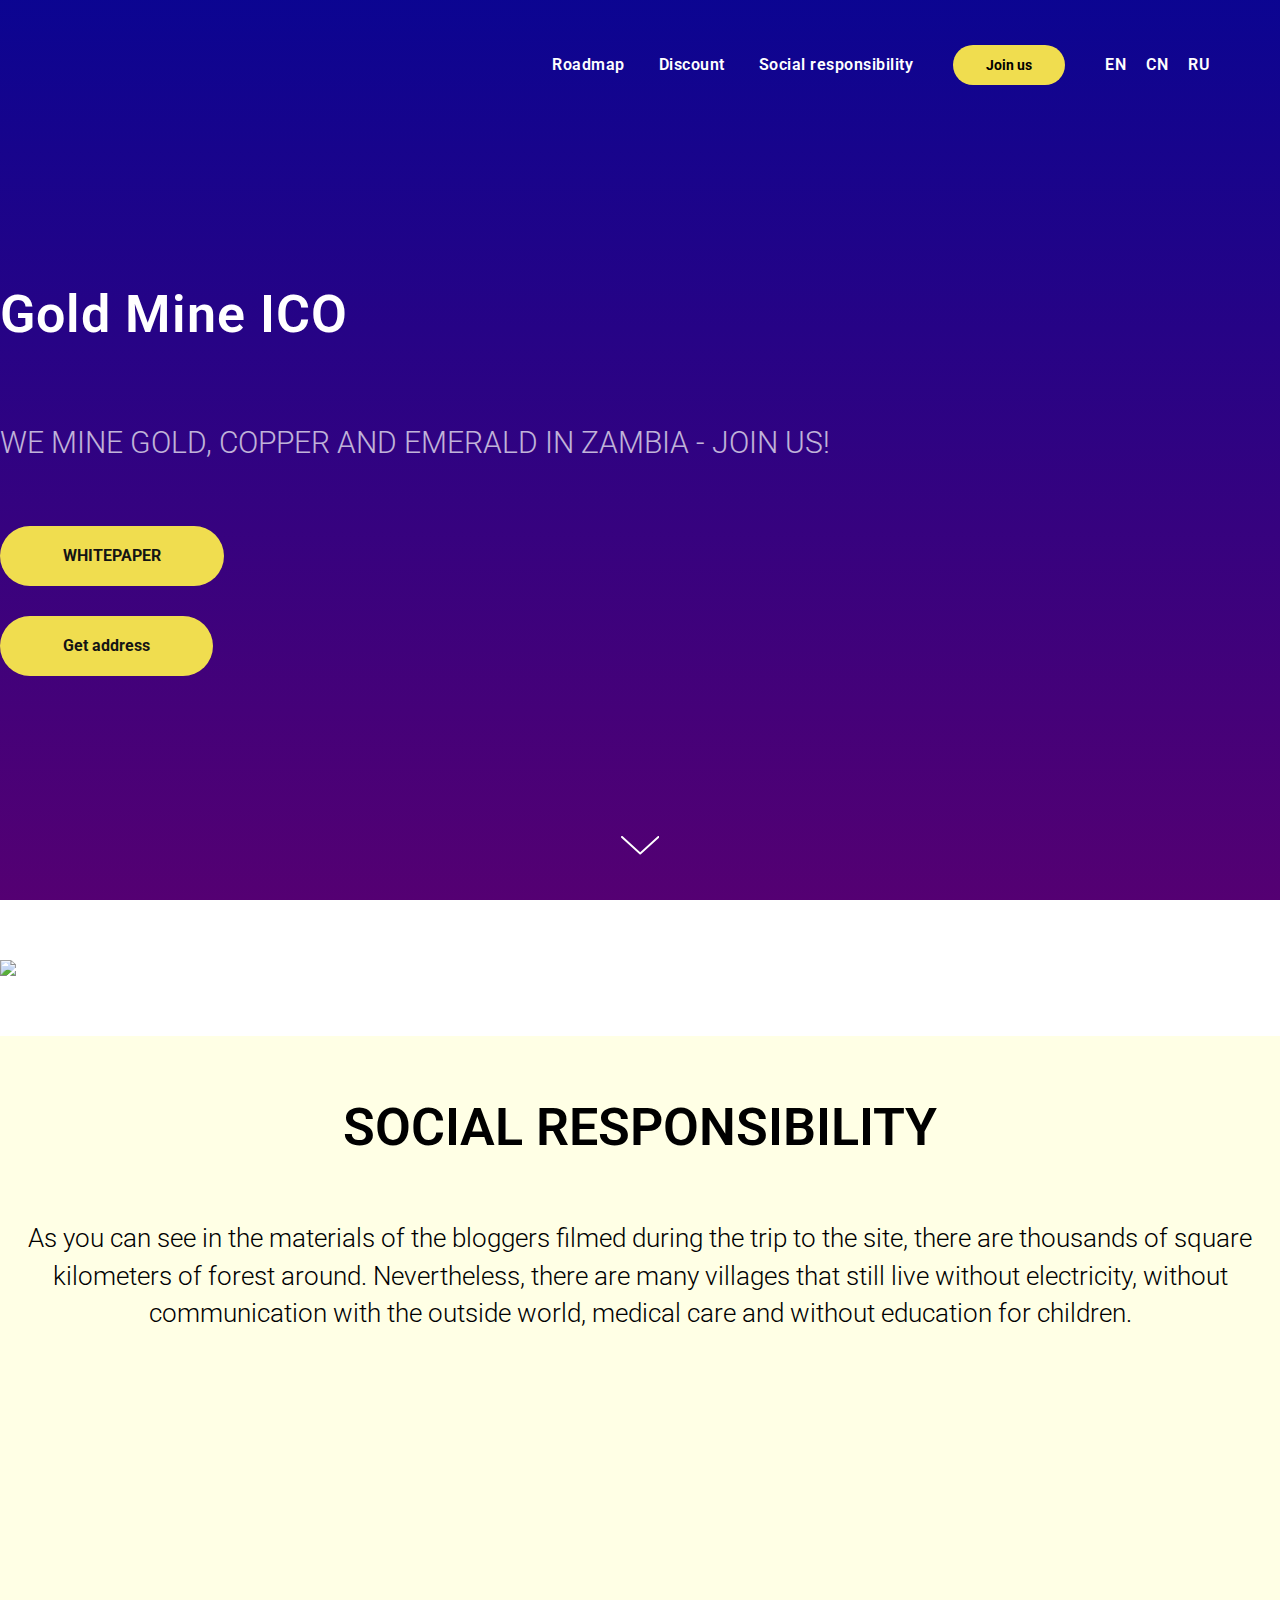
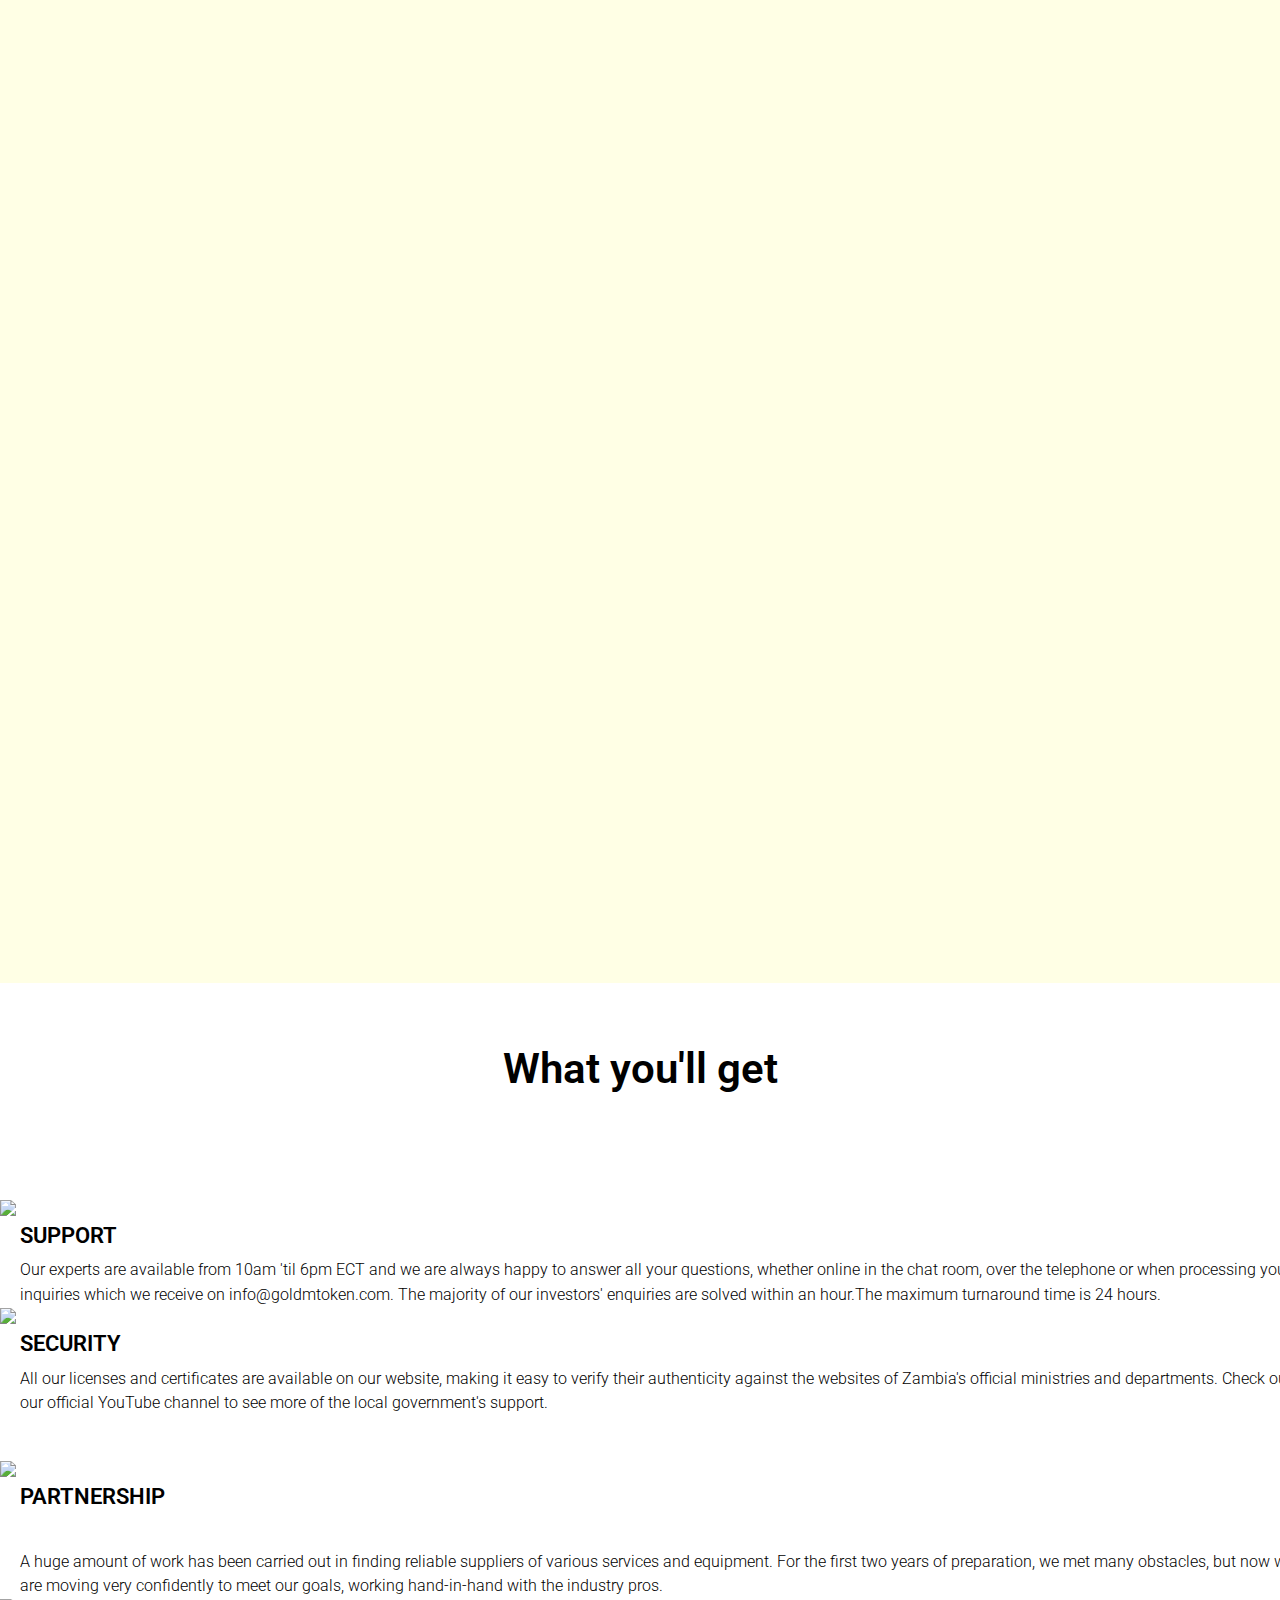
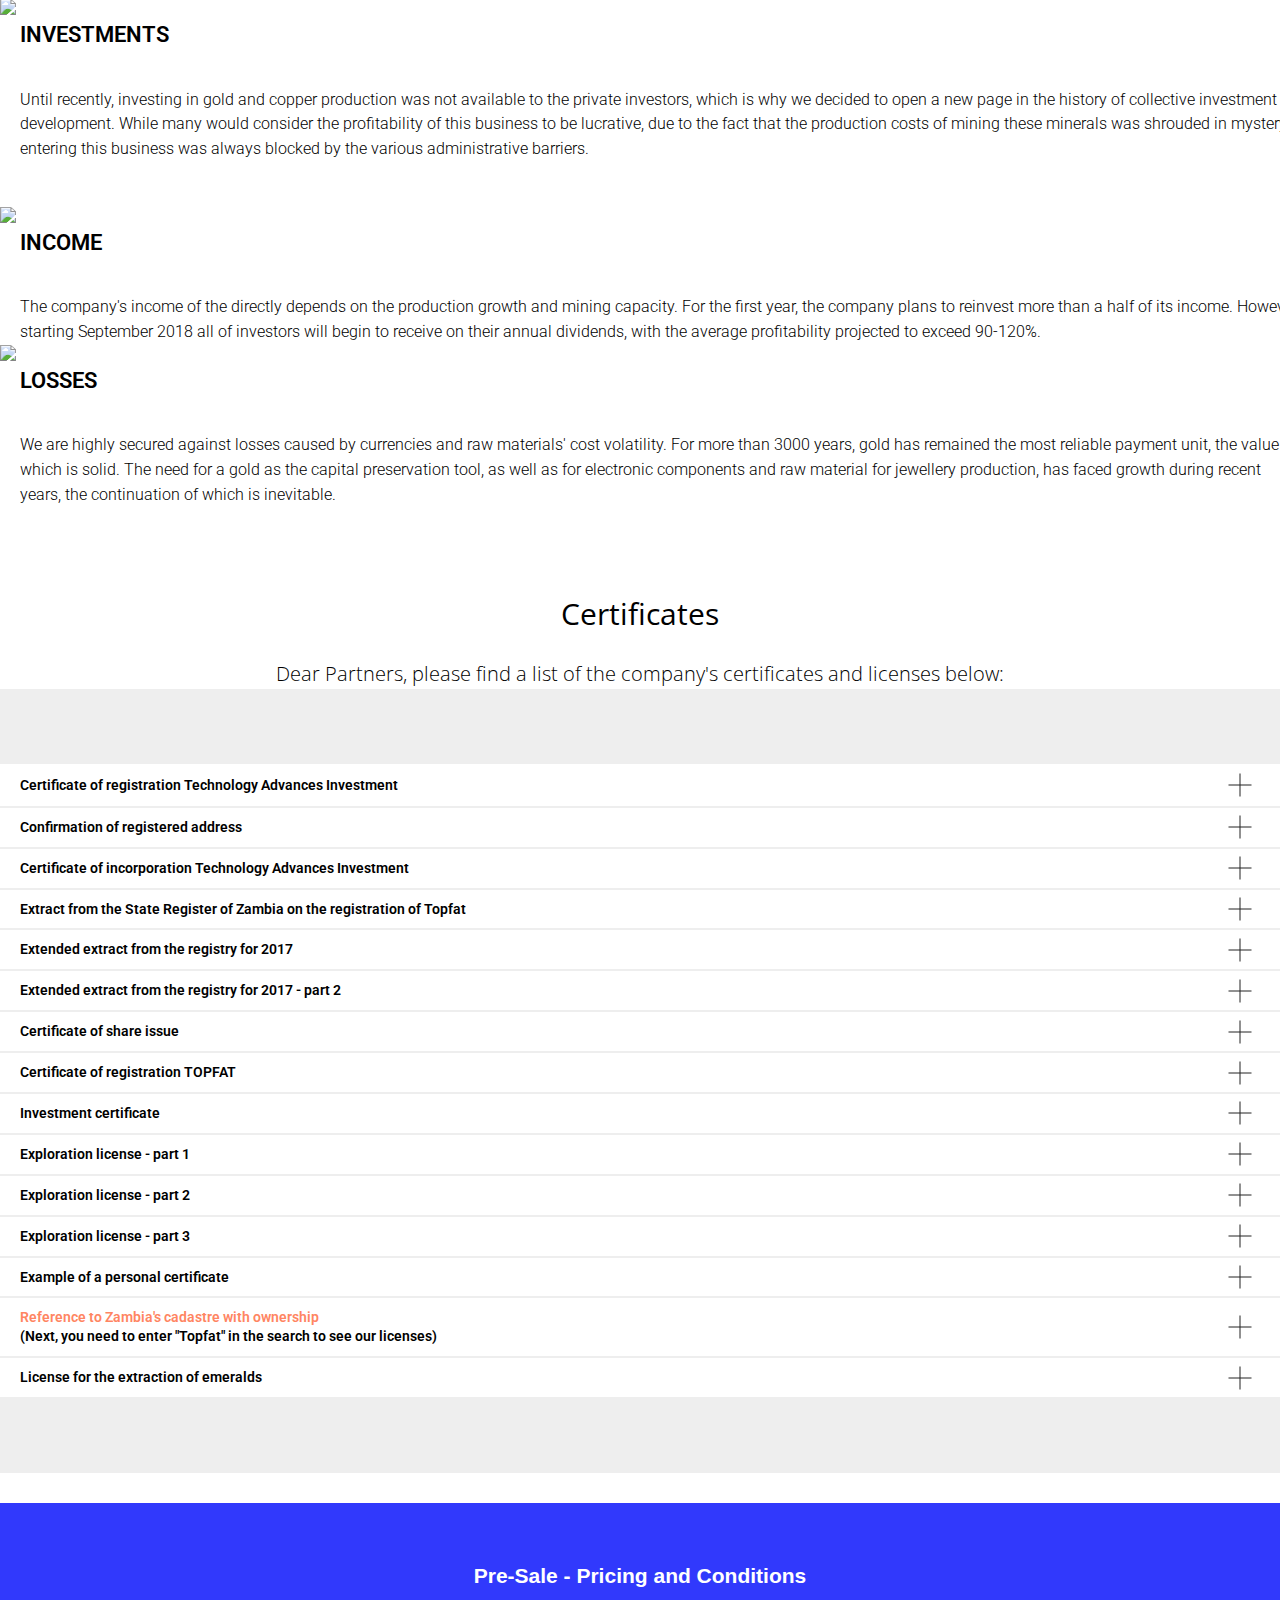
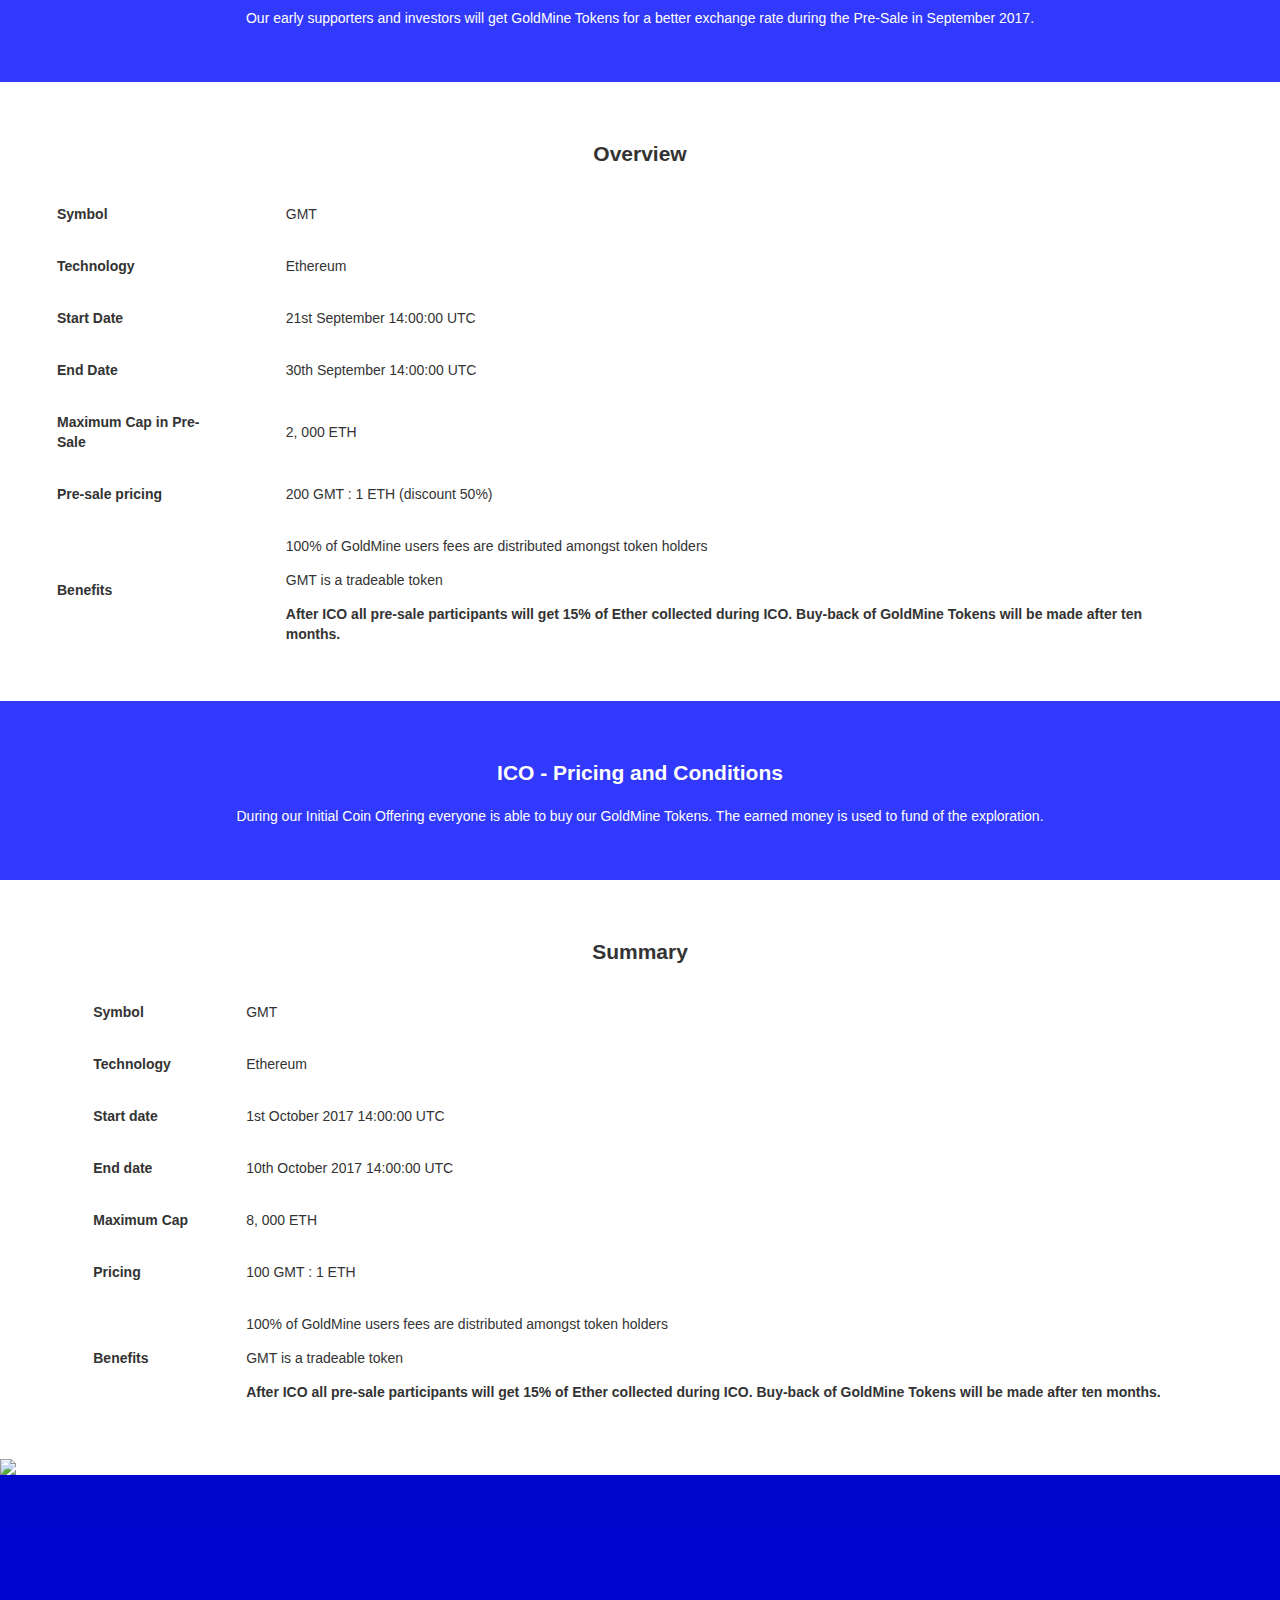
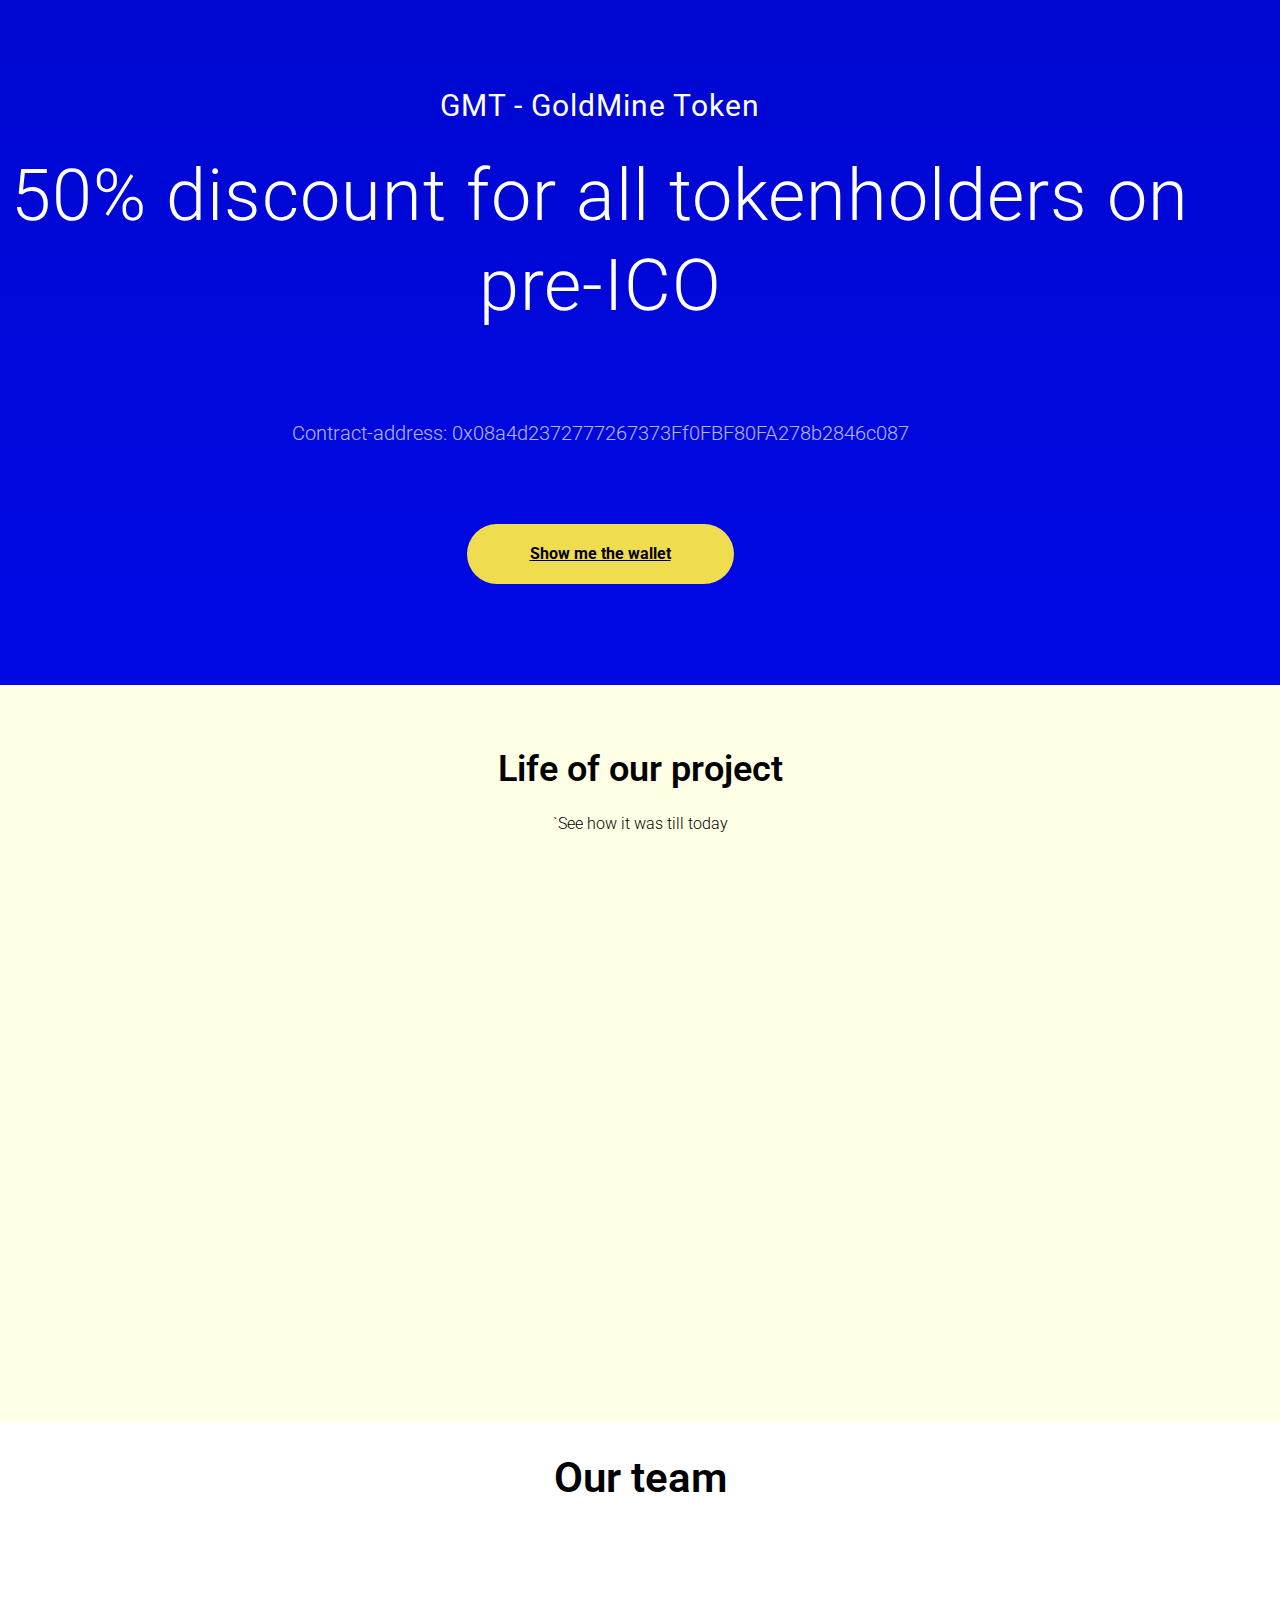
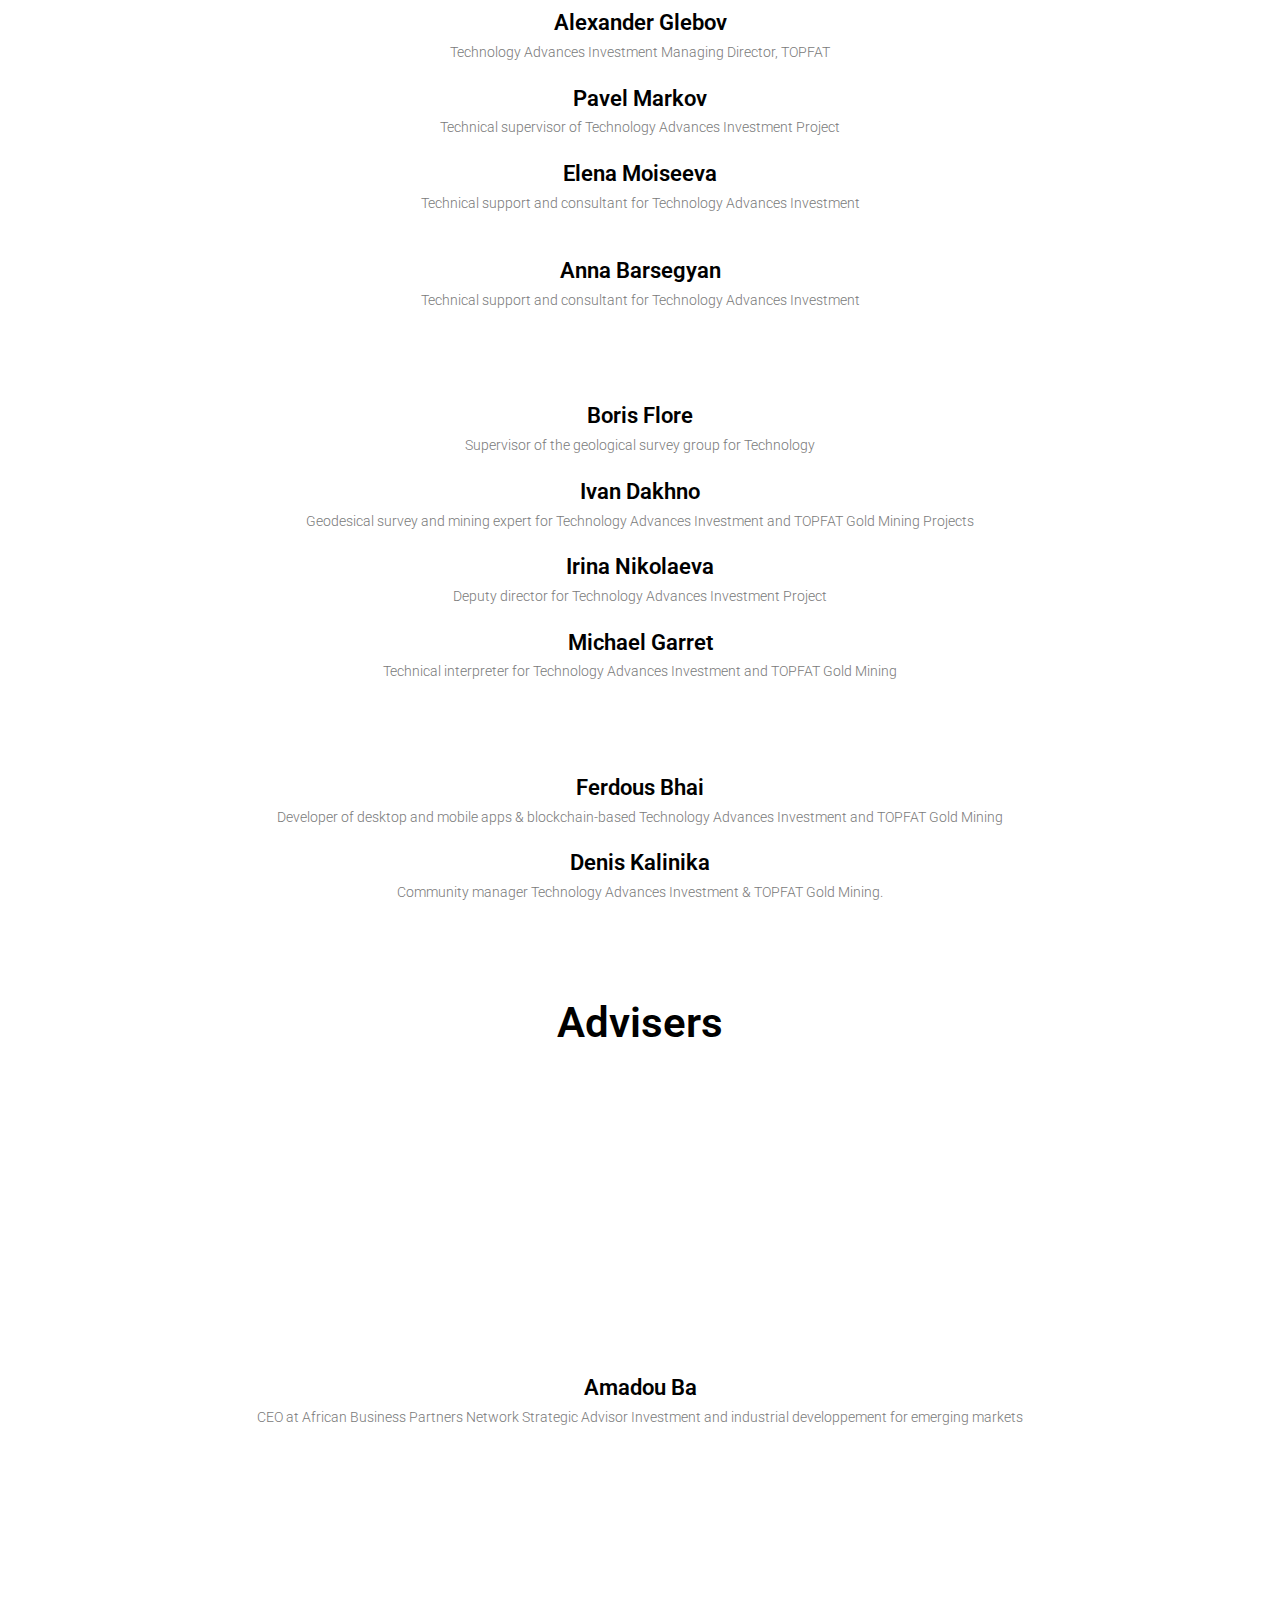
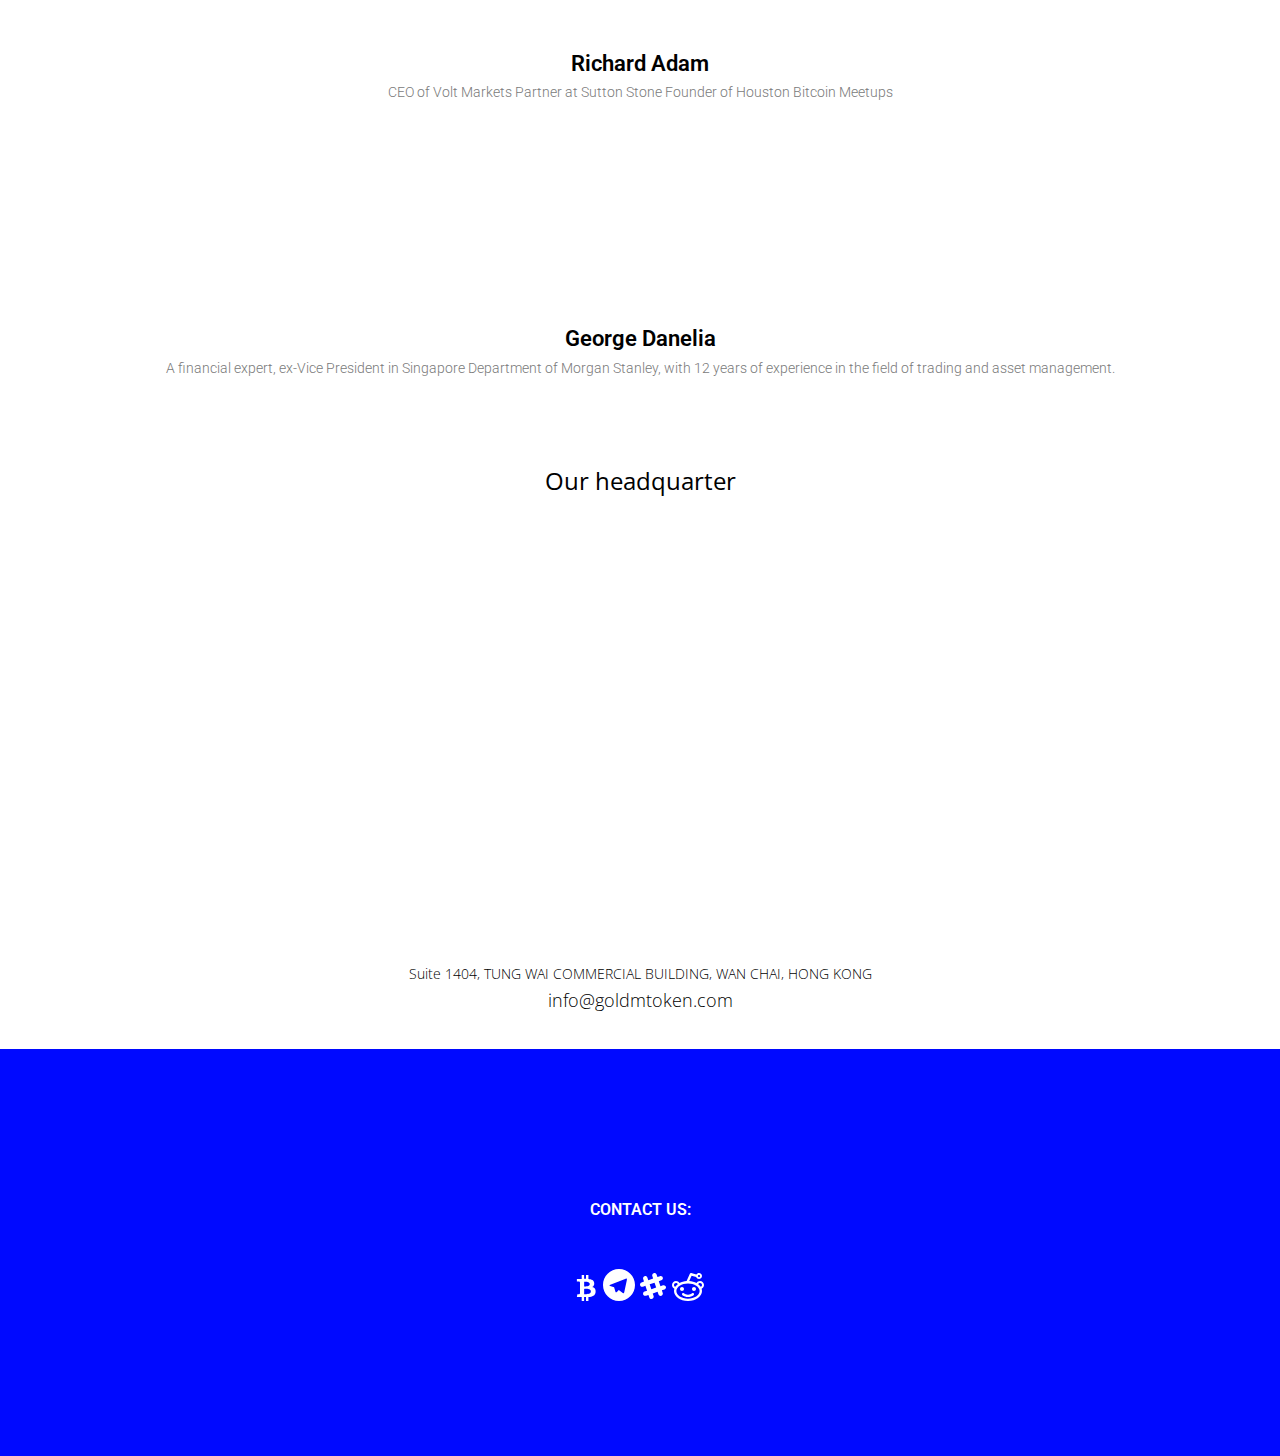
==== commit be456a51: "Update index.html" ====
--- a/index.html
+++ b/index.html
@@ -8,23 +8,8 @@
   gtag('config', 'UA-106131419-1');
 </script>
 <!-- End Google Tag Manager -->
-<meta charset="utf-8" /><meta http-equiv="Content-Type" content="text/html; charset=utf-8" /><meta name="viewport" content="width=device-width, initial-scale=1.0" /><title>Gold Mine ICO EN - Gold Mine Token</title><meta property="og:url" content="https://goldmtoken.com" /><meta property="og:title" content="Gold Mine ICO EN" /><meta property="og:description" content="" /><meta property="og:type" content="website" /><meta property="og:image" content="images/roadmap.png" /><meta property="fb:app_id" content="257953674358265" /><meta name="format-detection" content="telephone=no" /><meta http-equiv="x-dns-prefetch-control" content="on"><!-- Assets --><link rel="stylesheet" href="css/tilda-grid-3.0.min.css" type="text/css" media="all" /><link rel="stylesheet" href="css/tilda-blocks-2.12.css?t=1504595524" type="text/css" media="all" /><link rel="stylesheet" href="css/tilda-slds-1.4.min.css" type="text/css" media="all" /><link rel="stylesheet" href="css/tilda-zoom-2.0.min.css" type="text/css" media="all" /><link rel="stylesheet" href="css/tilda-popup-1.1.min.css" type="text/css" media="all" /><script src="js/jquery-1.10.2.min.js"></script><script src="js/tilda-scripts-2.8.min.js"></script><script src="js/tilda-blocks-2.7.js?t=1504595524"></script><script src="js/tilda-slds-1.4.min.js"></script><script src="js/hammer.min.js"></script><script src="js/tilda-zoom-2.0.min.js"></script><script src="js/tilda-map-1.0.min.js"></script><script src="js/lazyload-1.3.min.js"></script><!-- Facebook Pixel Code -->
-<script>
-  !function(f,b,e,v,n,t,s)
-  {if(f.fbq)return;n=f.fbq=function(){n.callMethod?
-  n.callMethod.apply(n,arguments):n.queue.push(arguments)};
-  if(!f._fbq)f._fbq=n;n.push=n;n.loaded=!0;n.version='2.0';
-  n.queue=[];t=b.createElement(e);t.async=!0;
-  t.src=v;s=b.getElementsByTagName(e)[0];
-  s.parentNode.insertBefore(t,s)}(window, document,'script',
-  'https://connect.facebook.net/en_US/fbevents.js');
-  fbq('init', '169730156924083');
-  fbq('track', 'PageView');
-</script>
-<noscript><img height="1" width="1" style="display:none"
-  src="https://www.facebook.com/tr?id=169730156924083&ev=PageView&noscript=1"
-/></noscript>
-<!-- End Facebook Pixel Code --><script charset="UTF-8" src="//cdn.sendpulse.com/28edd3380a1c17cf65b137fe96516659/js/push/d1df5431b0d86745923b8c082e87be8e_1.js" async></script>
+<meta charset="utf-8" /><meta http-equiv="Content-Type" content="text/html; charset=utf-8" /><meta name="viewport" content="width=device-width, initial-scale=1.0" /><title>Gold Mine ICO EN - Gold Mine Token</title><meta property="og:url" content="https://goldmtoken.com" /><meta property="og:title" content="Gold Mine ICO EN" /><meta property="og:description" content="" /><meta property="og:type" content="website" /><meta property="og:image" content="images/roadmap.png" /><meta property="fb:app_id" content="257953674358265" /><meta name="format-detection" content="telephone=no" /><meta http-equiv="x-dns-prefetch-control" content="on"><!-- Assets --><link rel="stylesheet" href="css/tilda-grid-3.0.min.css" type="text/css" media="all" /><link rel="stylesheet" href="css/tilda-blocks-2.12.css?t=1504595524" type="text/css" media="all" /><link rel="stylesheet" href="css/tilda-slds-1.4.min.css" type="text/css" media="all" /><link rel="stylesheet" href="css/tilda-zoom-2.0.min.css" type="text/css" media="all" /><link rel="stylesheet" href="css/tilda-popup-1.1.min.css" type="text/css" media="all" /><script src="js/jquery-1.10.2.min.js"></script><script src="js/tilda-scripts-2.8.min.js"></script><script src="js/tilda-blocks-2.7.js?t=1504595524"></script><script src="js/tilda-slds-1.4.min.js"></script><script src="js/hammer.min.js"></script><script src="js/tilda-zoom-2.0.min.js"></script><script src="js/tilda-map-1.0.min.js"></script><script src="js/lazyload-1.3.min.js"></script>
+<script charset="UTF-8" src="//cdn.sendpulse.com/28edd3380a1c17cf65b137fe96516659/js/push/d1df5431b0d86745923b8c082e87be8e_1.js" async></script>
 </head><body class="t-body" style="margin:0;">
 <!-- Google Tag Manager (noscript) -->
 <noscript><iframe src="https://www.googletagmanager.com/ns.html?id=GTM-TVBTQ3K"
@@ -41,7 +26,7 @@
 $(document).ready(function() { t228_setBg('29701618');
 }); </script><script type="text/javascript"> $(document).ready(function() { t228_createMobileMenu('29701618'); }); </script> <!--[if IE 8]><style>#rec29701618 .t228 { filter: progid:DXImageTransform.Microsoft.gradient(startColorStr='#D9000000', endColorstr='#D9000000');
 }</style><![endif]--></div><div id="rec29701620" class="r t-rec" style=" " data-animationappear="off" data-record-type="204" ><!-- cover --><div class="t-cover" id="recorddiv29701620" bgimgfield="img" style="height:100vh; background-image:url('');" ><div class="t-cover__carrier" id="coverCarry29701620" data-content-cover-id="29701620" data-content-cover-bg="" data-content-cover-height="100vh" data-content-cover-parallax="" data-content-video-url-youtube="4ixd88XIaAY" data-content-video-noadcut-youtube="yes" data-content-video-ratio="16:4"style="height:100vh;background-attachment:scroll; "></div> <div class="t-cover__filter" style="height:100vh;background-image: -moz-linear-gradient(top, rgba(19,8,242,0.60), rgba(120,0,163,0.70));background-image: -webkit-linear-gradient(top, rgba(19,8,242,0.60), rgba(120,0,163,0.70));background-image: -o-linear-gradient(top, rgba(19,8,242,0.60), rgba(120,0,163,0.70));background-image: -ms-linear-gradient(top, rgba(19,8,242,0.60), rgba(120,0,163,0.70));background-image: linear-gradient(top, rgba(19,8,242,0.60), rgba(120,0,163,0.70));filter: progid:DXImageTransform.Microsoft.gradient(startColorStr='#661308f2', endColorstr='#4c7800a3');"></div><div class="t-container"> <div class="t-col t-col_8"><div class="t-cover__wrapper t-valign_middle" style="height:100vh; position: relative;z-index: 1;"> <div class="t181"> <div data-hook-content="covercontent"> <div class="t181__wrapper"> <h1 class="t181__title t-title t-title_md " style="" field="title">Gold Mine ICO<br /></h1> <div class="t181__descr t-descr t-descr_lg t-opacity_70 " style="" field="descr"><div style="font-size:30px;" data-customstyle="yes">WE MINE GOLD, COPPER AND EMERALD IN ZAMBIA - JOIN US!<br /></div></div> <div style="margin-top:30px;"> <a href="/wp" target="_blank" class="t-btn " style="color:#141414;background-color:#f0dd4f;border-radius:30px; -moz-border-radius:30px; -webkit-border-radius:30px;"><table style="width:100%; height:100%;"><tr><td>WHITEPAPER</td></tr></table></a> </div> 
-<div style="margin-top:30px;"> <a href="/wp" target="_blank" class="t-btn " style="color:#141414;background-color:#f0dd4f;border-radius:30px; -moz-border-radius:30px; -webkit-border-radius:30px;"><table style="width:100%; height:100%;"><tr><td>WHITEPAPER</td></tr></table></a> </div>
+<div style="margin-top:30px;"> <a href="#popup:infoblock" target="_blank" class="t-btn " style="color:#141414;background-color:#f0dd4f;border-radius:30px; -moz-border-radius:30px; -webkit-border-radius:30px;"><table style="width:100%; height:100%;"><tr><td>Get address</td></tr></table></a> </div>
 
 </div> </div> </div> </div> </div> </div> <!-- arrow --> <div class="t-cover__arrow"><div class="t-cover__arrow-wrapper t-cover__arrow-wrapper_animated"><div class="t-cover__arrow_mobile"><svg class="t-cover__arrow-svg" style="fill:#ffffff;" x="0px" y="0px" width="38.417px" height="18.592px" viewBox="0 0 38.417 18.592" style="enable-background:new 0 0 38.417 18.592;"><g><path d="M19.208,18.592c-0.241,0-0.483-0.087-0.673-0.261L0.327,1.74c-0.408-0.372-0.438-1.004-0.066-1.413c0.372-0.409,1.004-0.439,1.413-0.066L19.208,16.24L36.743,0.261c0.411-0.372,1.042-0.342,1.413,0.066c0.372,0.408,0.343,1.041-0.065,1.413L19.881,18.332C19.691,18.505,19.449,18.592,19.208,18.592z"/></g></svg></div></div></div> <!-- arrow --> </div> </div><div id="rec29741983" class="r t-rec" style=" " data-record-type="215" ><a name="roadmap" style="font-size:0;"></a></div><div id="rec29702264" class="r t-rec t-rec_pt_60 t-rec_pb_60" style="padding-top:60px;padding-bottom:60px; " data-record-type="3" ><!-- T107 --><div class="t107"> <div class="t-align_center" itemscope itemtype="http://schema.org/ImageObject"><meta itemprop="image" content="images/roadmap.png"> <img src="images/tild3163-3037-4138-a430-633863373734__-__empty__document.png" data-original="images/roadmap.png" class="t107__widthauto t-img" imgfield="img" /> </div> </div></div><div id="rec29742195" class="r t-rec" style=" " data-record-type="215" ><a name="social" style="font-size:0;"></a></div><div id="rec29701622" class="r t-rec t-rec_pt_60 t-rec_pb_90" style="padding-top:60px;padding-bottom:90px;background-color:#ffffe5; " data-record-type="472" data-bg-color="#ffffe5"><!-- T472 --><div class="t472"> <div class="t-container t-align_center"> <div class="t-col t-col_10 t-prefix_1"> <div class="t472__title t-title t-title_md t-margin_auto" field="title" style="text-transform:uppercase;">SOCIAL RESPONSIBILITY<br /></div> <div class="t472__descr t-descr t-descr_xxl t-margin_auto" field="descr" style="">As you can see in the materials of the bloggers filmed during the trip to the site, there are thousands of square kilometers of forest around. Nevertheless, there are many villages that still live without electricity, without communication with the outside world, medical care and without education for children.</div> </div><div class="t-row t-clear"><div class="t-col t-col_4"><div class="t472__blockimg t-bgimg" bgimgfield="img" data-original="images/tild3164-6366-4364-b535-323536643361__1.jpg" style="background: url('images/tild3164-6366-4364-b535-323536643361__-__resize__20x__1.jpg') center center no-repeat; background-size:cover;" ></div></div><div class="t-col t-col_4"><div class="t472__blockimg t-bgimg" bgimgfield="img2" data-original="images/tild6530-3132-4262-a439-663263363266__2.jpg" style="background: url('images/tild6530-3132-4262-a439-663263363266__-__resize__20x__2.jpg') center center no-repeat; background-size:cover;" ></div></div><div class="t-col t-col_4"><div class="t472__blockimg t-bgimg" bgimgfield="img3" data-original="images/tild3062-6230-4164-a138-623962363837__20170820_041426.png" style="background: url('images/tild3062-6230-4164-a138-623962363837__-__resize__20x__20170820_041426.png') center center no-repeat; background-size:cover;" ></div></div></div> </div></div></div><div id="rec29702376" class="r t-rec t-rec_pt_60 t-rec_pb_60" style="padding-top:60px;padding-bottom:60px; " data-record-type="497" ><!-- t497 --><div class="t497"><div class="t-section__container t-container"><div class="t-col t-col_12"><div class="t-section__topwrapper t-align_center"><div class="t-section__title t-title t-title_xs " field="btitle">What you'll get</div></div></div></div><div class="t497__container t-container"> <div class="t497__col t-col t-col_5 t-prefix_1 t497__col_first t-item "><div class="t497__item"><div class="t-cell t-valign_top"><div class="t497__imgwrapper" ><img src="images/tild3232-3764-4965-a132-363264373039__-__empty__7.svg" data-original="images/tild3232-3764-4965-a132-363264373039__7.svg" class="t497__img t-img" imgfield="li_img__1476973323713" /></div></div><div class="t497__textwrapper t-cell t-valign_top"><div class="t497__name t-name t-name_lg" field="li_title__1476973323713" style="">SUPPORT <br /></div><div class="t497__descr t-descr t-descr_xs" field="li_descr__1476973323713" style="">Our experts are available from 10am 'til 6pm ECT and we are always happy to answer all your questions, whether online in the chat room, over the telephone or when processing your inquiries which we receive on info@goldmtoken.com. The majority of our investors' enquiries are solved within an hour.The maximum turnaround time is 24 hours.</div></div></div></div> <div class="t497__col t-col t-col_5 t-item "><div class="t497__item"><div class="t-cell t-valign_top"><div class="t497__imgwrapper" ><img src="images/tild3165-3332-4262-b162-623064306437__-__empty__9.svg" data-original="images/tild3165-3332-4262-b162-623064306437__9.svg" class="t497__img t-img" imgfield="li_img__1476973326928" /></div></div><div class="t497__textwrapper t-cell t-valign_top"><div class="t497__name t-name t-name_lg" field="li_title__1476973326928" style="">SECURITY <br /></div><div class="t497__descr t-descr t-descr_xs" field="li_descr__1476973326928" style="">All our licenses and certificates are available on our website, making it easy to verify their authenticity against the websites of Zambia's official ministries and departments. Check out our official YouTube channel to see more of the local government's support.</div></div></div></div> <div class="t-clear t497__separator" style="margin-bottom:45px;"></div><div class="t497__col t-col t-col_5 t-prefix_1 t-item "><div class="t497__item"><div class="t-cell t-valign_top"><div class="t497__imgwrapper" ><img src="images/tild3762-3834-4938-a631-356666356539__-__empty__1.svg" data-original="images/tild3762-3834-4938-a631-356666356539__1.svg" class="t497__img t-img" imgfield="li_img__1476973352758" /></div></div><div class="t497__textwrapper t-cell t-valign_top"><div class="t497__name t-name t-name_lg" field="li_title__1476973352758" style="">PARTNERSHIP <br /><br /></div><div class="t497__descr t-descr t-descr_xs" field="li_descr__1476973352758" style="">A huge amount of work has been carried out in finding reliable suppliers of various services and equipment. For the first two years of preparation, we met many obstacles, but now we are moving very confidently to meet our goals, working hand-in-hand with the industry pros.</div></div></div></div> <div class="t497__col t-col t-col_5 t-item "><div class="t497__item"><div class="t-cell t-valign_top"><div class="t497__imgwrapper" ><img src="images/tild6162-3163-4535-a266-396639663339__-__empty__4.svg" data-original="images/tild6162-3163-4535-a266-396639663339__4.svg" class="t497__img t-img" imgfield="li_img__1476973363863" /></div></div><div class="t497__textwrapper t-cell t-valign_top"><div class="t497__name t-name t-name_lg" field="li_title__1476973363863" style="">INVESTMENTS <br /><br /></div><div class="t497__descr t-descr t-descr_xs" field="li_descr__1476973363863" style="">Until recently, investing in gold and copper production was not available to the private investors, which is why we decided to open a new page in the history of collective investment development. While many would consider the profitability of this business to be lucrative, due to the fact that the production costs of mining these minerals was shrouded in mystery; entering this business was always blocked by the various administrative barriers.</div></div></div></div> <div class="t-clear t497__separator" style="margin-bottom:45px;"></div><div class="t497__col t-col t-col_5 t-prefix_1 t-item "><div class="t497__item"><div class="t-cell t-valign_top"><div class="t497__imgwrapper" ><img src="images/tild3666-3036-4630-a563-336337303461__-__empty__11.svg" data-original="images/tild3666-3036-4630-a563-336337303461__11.svg" class="t497__img t-img" imgfield="li_img__1476973375188" /></div></div><div class="t497__textwrapper t-cell t-valign_top"><div class="t497__name t-name t-name_lg" field="li_title__1476973375188" style="">INCOME <br /><br /></div><div class="t497__descr t-descr t-descr_xs" field="li_descr__1476973375188" style="">The company's income of the directly depends on the production growth and mining capacity. For the first year, the company plans to reinvest more than a half of its income. However, starting September 2018 all of investors will begin to receive on their annual dividends, with the average profitability projected to exceed 90-120%.<br /></div></div></div></div> <div class="t497__col t-col t-col_5 t-item "><div class="t497__item"><div class="t-cell t-valign_top"><div class="t497__imgwrapper" ><img src="images/tild3030-6664-4366-a335-373265363863__-__empty__5.svg" data-original="images/tild3030-6664-4366-a335-373265363863__5.svg" class="t497__img t-img" imgfield="li_img__1476973386547" /></div></div><div class="t497__textwrapper t-cell t-valign_top"><div class="t497__name t-name t-name_lg" field="li_title__1476973386547" style="">LOSSES <br /><br /></div><div class="t497__descr t-descr t-descr_xs" field="li_descr__1476973386547" style="">We are highly secured against losses caused by currencies and raw materials' cost volatility. For more than 3000 years, gold has remained the most reliable payment unit, the value of which is solid. The need for a gold as the capital preservation tool, as well as for electronic components and raw material for jewellery production, has faced growth during recent years, the continuation of which is inevitable.<br /></div></div></div></div></div></div></div><div id="rec30316264" class="r t-rec t-rec_pt_15 t-rec_pb_15" style="padding-top:15px;padding-bottom:15px; " data-record-type="106" ><!-- T004 --><div class="t004"><div class="t-container "> <div class="t-col t-col_8 t-prefix_2"><div field="text" class="t-text t-text_md "><div style="font-size:30px;text-align:center;" data-customstyle="yes"><strong>Certificates</strong></div></div></div></div></div></div><div id="rec30319306" class="r t-rec t-rec_pt_0 t-rec_pb_0" style="padding-top:0px;padding-bottom:0px; " data-record-type="61" ><!-- T051 --><div class="t051"><div class="t-container"><div class="t-col t-col_12 "><div class="t051__text t-text t-text_md" field="text"> Dear Partners, please find a list of the company's certificates and licenses below: <br /></div></div></div></div></div><div id="rec30319258" class="r t-rec t-rec_pt_75 t-rec_pb_75" style="padding-top:75px;padding-bottom:75px;background-color:#eeeeee; " data-animationappear="off" data-record-type="668" data-bg-color="#eeeeee"><!-- T668--><div class="t668"> <div class="t-container"> <div class="t668__col t-col t-col_8 t-prefix_2" style="margin-bottom:2px;"> <div class="t668__accordion"> <div class="t668__wrapper" > <div class="t668__header" style="padding-top: 10px; padding-bottom: 10px;padding-left: 20px; padding-right: 20px;"> <div class="t668__title t-name t-name_xl" field="li_title__1480611044356" style=""><div style="font-size:16px;" data-customstyle="yes"><span style="font-size: 14px;">Certificate of registration Technology Advances Investment</span> <br /></div></div> <div class="t668__icon" style="right: 20px;"> <div class="t668__lines"> <svg width="24px" height="24px" viewBox="0 0 24 24" xmlns="http://www.w3.org/2000/svg" xmlns:xlink="http://www.w3.org/1999/xlink"> <g stroke="none" stroke-width="1px" fill="none" fill-rule="evenodd" stroke-linecap="square"> <g transform="translate(1.000000, 1.000000)" stroke="#222222"> <path d="M0,11 L22,11"></path> <path d="M11,0 L11,22"></path> </g> </g> </svg> </div> <div class="t668__circle" style="background-color: transparent;"></div> </div> <div class="t668__icon t668__icon-hover" style="right: 20px;"> <div class="t668__lines"> <svg width="24px" height="24px" viewBox="0 0 24 24" xmlns="http://www.w3.org/2000/svg" xmlns:xlink="http://www.w3.org/1999/xlink"> <g stroke="none" stroke-width="1px" fill="none" fill-rule="evenodd" stroke-linecap="square"> <g transform="translate(1.000000, 1.000000)" stroke="#222222"> <path d="M0,11 L22,11"></path> <path d="M11,0 L11,22"></path> </g> </g> </svg> </div> <div class="t668__circle" style="background-color: #eee;"></div> </div> </div> <div class="t668__content" style="padding-bottom: 10px;padding-left: 20px; padding-right: 20px;"> <div class="t668__textwrapper"> <img class="t668__img t-img" imgfield="li_img__1480611044356" src="images/tild6662-6330-4839-b161-366635356435__-__empty__cert1.png" data-original="images/tild6662-6330-4839-b161-366635356435__cert1.png""> </div> </div> </div> </div> </div> <div class="t668__col t-col t-col_8 t-prefix_2" style="margin-bottom:2px;"> <div class="t668__accordion"> <div class="t668__wrapper" > <div class="t668__header" style="padding-top: 10px; padding-bottom: 10px;padding-left: 20px; padding-right: 20px;"> <div class="t668__title t-name t-name_xl" field="li_title__1480611048442" style=""><div style="font-size:14px;" data-customstyle="yes">Confirmation of registered address<br /></div></div> <div class="t668__icon" style="right: 20px;"> <div class="t668__lines"> <svg width="24px" height="24px" viewBox="0 0 24 24" xmlns="http://www.w3.org/2000/svg" xmlns:xlink="http://www.w3.org/1999/xlink"> <g stroke="none" stroke-width="1px" fill="none" fill-rule="evenodd" stroke-linecap="square"> <g transform="translate(1.000000, 1.000000)" stroke="#222222"> <path d="M0,11 L22,11"></path> <path d="M11,0 L11,22"></path> </g> </g> </svg> </div> <div class="t668__circle" style="background-color: transparent;"></div> </div> <div class="t668__icon t668__icon-hover" style="right: 20px;"> <div class="t668__lines"> <svg width="24px" height="24px" viewBox="0 0 24 24" xmlns="http://www.w3.org/2000/svg" xmlns:xlink="http://www.w3.org/1999/xlink"> <g stroke="none" stroke-width="1px" fill="none" fill-rule="evenodd" stroke-linecap="square"> <g transform="translate(1.000000, 1.000000)" stroke="#222222"> <path d="M0,11 L22,11"></path> <path d="M11,0 L11,22"></path> </g> </g> </svg> </div> <div class="t668__circle" style="background-color: #eee;"></div> </div> </div> <div class="t668__content" style="padding-bottom: 10px;padding-left: 20px; padding-right: 20px;"> <div class="t668__textwrapper"> <img class="t668__img t-img" imgfield="li_img__1480611048442" src="images/tild3265-6432-4232-a232-323139343638__-__empty__cert2.jpg" data-original="images/tild3265-6432-4232-a232-323139343638__cert2.jpg""> </div> </div> </div> </div> </div> <div class="t668__col t-col t-col_8 t-prefix_2" style="margin-bottom:2px;"> <div class="t668__accordion"> <div class="t668__wrapper" > <div class="t668__header" style="padding-top: 10px; padding-bottom: 10px;padding-left: 20px; padding-right: 20px;"> <div class="t668__title t-name t-name_xl" field="li_title__1489600117321" style=""><div style="font-size:14px;" data-customstyle="yes">Certificate of incorporation Technology Advances Investment <br /></div></div> <div class="t668__icon" style="right: 20px;"> <div class="t668__lines"> <svg width="24px" height="24px" viewBox="0 0 24 24" xmlns="http://www.w3.org/2000/svg" xmlns:xlink="http://www.w3.org/1999/xlink"> <g stroke="none" stroke-width="1px" fill="none" fill-rule="evenodd" stroke-linecap="square"> <g transform="translate(1.000000, 1.000000)" stroke="#222222"> <path d="M0,11 L22,11"></path> <path d="M11,0 L11,22"></path> </g> </g> </svg> </div> <div class="t668__circle" style="background-color: transparent;"></div> </div> <div class="t668__icon t668__icon-hover" style="right: 20px;"> <div class="t668__lines"> <svg width="24px" height="24px" viewBox="0 0 24 24" xmlns="http://www.w3.org/2000/svg" xmlns:xlink="http://www.w3.org/1999/xlink"> <g stroke="none" stroke-width="1px" fill="none" fill-rule="evenodd" stroke-linecap="square"> <g transform="translate(1.000000, 1.000000)" stroke="#222222"> <path d="M0,11 L22,11"></path> <path d="M11,0 L11,22"></path> </g> </g> </svg> </div> <div class="t668__circle" style="background-color: #eee;"></div> </div> </div> <div class="t668__content" style="padding-bottom: 10px;padding-left: 20px; padding-right: 20px;"> <div class="t668__textwrapper"> <img class="t668__img t-img" imgfield="li_img__1489600117321" src="images/tild3730-6332-4466-b137-636666636438__-__empty__cert3.jpg" data-original="images/tild3730-6332-4466-b137-636666636438__cert3.jpg""> </div> </div> </div> </div> </div> <div class="t668__col t-col t-col_8 t-prefix_2" style="margin-bottom:2px;"> <div class="t668__accordion"> <div class="t668__wrapper" > <div class="t668__header" style="padding-top: 10px; padding-bottom: 10px;padding-left: 20px; padding-right: 20px;"> <div class="t668__title t-name t-name_xl" field="li_title__1503652960514" style=""><div style="font-size:14px;" data-customstyle="yes">Extract from the State Register of Zambia on the registration of Topfat</div></div> <div class="t668__icon" style="right: 20px;"> <div class="t668__lines"> <svg width="24px" height="24px" viewBox="0 0 24 24" xmlns="http://www.w3.org/2000/svg" xmlns:xlink="http://www.w3.org/1999/xlink"> <g stroke="none" stroke-width="1px" fill="none" fill-rule="evenodd" stroke-linecap="square"> <g transform="translate(1.000000, 1.000000)" stroke="#222222"> <path d="M0,11 L22,11"></path> <path d="M11,0 L11,22"></path> </g> </g> </svg> </div> <div class="t668__circle" style="background-color: transparent;"></div> </div> <div class="t668__icon t668__icon-hover" style="right: 20px;"> <div class="t668__lines"> <svg width="24px" height="24px" viewBox="0 0 24 24" xmlns="http://www.w3.org/2000/svg" xmlns:xlink="http://www.w3.org/1999/xlink"> <g stroke="none" stroke-width="1px" fill="none" fill-rule="evenodd" stroke-linecap="square"> <g transform="translate(1.000000, 1.000000)" stroke="#222222"> <path d="M0,11 L22,11"></path> <path d="M11,0 L11,22"></path> </g> </g> </svg> </div> <div class="t668__circle" style="background-color: #eee;"></div> </div> </div> <div class="t668__content" style="padding-bottom: 10px;padding-left: 20px; padding-right: 20px;"> <div class="t668__textwrapper"> <img class="t668__img t-img" imgfield="li_img__1503652960514" src="images/tild3439-3766-4536-a362-393632356434__-__empty__cert4.png" data-original="images/tild3439-3766-4536-a362-393632356434__cert4.png""> </div> </div> </div> </div> </div> <div class="t668__col t-col t-col_8 t-prefix_2" style="margin-bottom:2px;"> <div class="t668__accordion"> <div class="t668__wrapper" > <div class="t668__header" style="padding-top: 10px; padding-bottom: 10px;padding-left: 20px; padding-right: 20px;"> <div class="t668__title t-name t-name_xl" field="li_title__1503652961283" style=""><div style="font-size:14px;" data-customstyle="yes">Extended extract from the registry for 2017<br /></div></div> <div class="t668__icon" style="right: 20px;"> <div class="t668__lines"> <svg width="24px" height="24px" viewBox="0 0 24 24" xmlns="http://www.w3.org/2000/svg" xmlns:xlink="http://www.w3.org/1999/xlink"> <g stroke="none" stroke-width="1px" fill="none" fill-rule="evenodd" stroke-linecap="square"> <g transform="translate(1.000000, 1.000000)" stroke="#222222"> <path d="M0,11 L22,11"></path> <path d="M11,0 L11,22"></path> </g> </g> </svg> </div> <div class="t668__circle" style="background-color: transparent;"></div> </div> <div class="t668__icon t668__icon-hover" style="right: 20px;"> <div class="t668__lines"> <svg width="24px" height="24px" viewBox="0 0 24 24" xmlns="http://www.w3.org/2000/svg" xmlns:xlink="http://www.w3.org/1999/xlink"> <g stroke="none" stroke-width="1px" fill="none" fill-rule="evenodd" stroke-linecap="square"> <g transform="translate(1.000000, 1.000000)" stroke="#222222"> <path d="M0,11 L22,11"></path> <path d="M11,0 L11,22"></path> </g> </g> </svg> </div> <div class="t668__circle" style="background-color: #eee;"></div> </div> </div> <div class="t668__content" style="padding-bottom: 10px;padding-left: 20px; padding-right: 20px;"> <div class="t668__textwrapper"> <img class="t668__img t-img" imgfield="li_img__1503652961283" src="images/tild3030-3163-4533-b539-383339613262__-__empty__cert5.png" data-original="images/tild3030-3163-4533-b539-383339613262__cert5.png""> </div> </div> </div> </div> </div> <div class="t668__col t-col t-col_8 t-prefix_2" style="margin-bottom:2px;"> <div class="t668__accordion"> <div class="t668__wrapper" > <div class="t668__header" style="padding-top: 10px; padding-bottom: 10px;padding-left: 20px; padding-right: 20px;"> <div class="t668__title t-name t-name_xl" field="li_title__1503652962447" style=""><div style="font-size:14px;" data-customstyle="yes">Extended extract from the registry for 2017 - part 2</div></div> <div class="t668__icon" style="right: 20px;"> <div class="t668__lines"> <svg width="24px" height="24px" viewBox="0 0 24 24" xmlns="http://www.w3.org/2000/svg" xmlns:xlink="http://www.w3.org/1999/xlink"> <g stroke="none" stroke-width="1px" fill="none" fill-rule="evenodd" stroke-linecap="square"> <g transform="translate(1.000000, 1.000000)" stroke="#222222"> <path d="M0,11 L22,11"></path> <path d="M11,0 L11,22"></path> </g> </g> </svg> </div> <div class="t668__circle" style="background-color: transparent;"></div> </div> <div class="t668__icon t668__icon-hover" style="right: 20px;"> <div class="t668__lines"> <svg width="24px" height="24px" viewBox="0 0 24 24" xmlns="http://www.w3.org/2000/svg" xmlns:xlink="http://www.w3.org/1999/xlink"> <g stroke="none" stroke-width="1px" fill="none" fill-rule="evenodd" stroke-linecap="square"> <g transform="translate(1.000000, 1.000000)" stroke="#222222"> <path d="M0,11 L22,11"></path> <path d="M11,0 L11,22"></path> </g> </g> </svg> </div> <div class="t668__circle" style="background-color: #eee;"></div> </div> </div> <div class="t668__content" style="padding-bottom: 10px;padding-left: 20px; padding-right: 20px;"> <div class="t668__textwrapper"> <img class="t668__img t-img" imgfield="li_img__1503652962447" src="images/tild6434-3063-4236-b536-353966623035__-__empty__cert6.png" data-original="images/tild6434-3063-4236-b536-353966623035__cert6.png""> </div> </div> </div> </div> </div> <div class="t668__col t-col t-col_8 t-prefix_2" style="margin-bottom:2px;"> <div class="t668__accordion"> <div class="t668__wrapper" > <div class="t668__header" style="padding-top: 10px; padding-bottom: 10px;padding-left: 20px; padding-right: 20px;"> <div class="t668__title t-name t-name_xl" field="li_title__1503653603045" style=""><div style="font-size:14px;" data-customstyle="yes">Certificate of share issue <br /></div></div> <div class="t668__icon" style="right: 20px;"> <div class="t668__lines"> <svg width="24px" height="24px" viewBox="0 0 24 24" xmlns="http://www.w3.org/2000/svg" xmlns:xlink="http://www.w3.org/1999/xlink"> <g stroke="none" stroke-width="1px" fill="none" fill-rule="evenodd" stroke-linecap="square"> <g transform="translate(1.000000, 1.000000)" stroke="#222222"> <path d="M0,11 L22,11"></path> <path d="M11,0 L11,22"></path> </g> </g> </svg> </div> <div class="t668__circle" style="background-color: transparent;"></div> </div> <div class="t668__icon t668__icon-hover" style="right: 20px;"> <div class="t668__lines"> <svg width="24px" height="24px" viewBox="0 0 24 24" xmlns="http://www.w3.org/2000/svg" xmlns:xlink="http://www.w3.org/1999/xlink"> <g stroke="none" stroke-width="1px" fill="none" fill-rule="evenodd" stroke-linecap="square"> <g transform="translate(1.000000, 1.000000)" stroke="#222222"> <path d="M0,11 L22,11"></path> <path d="M11,0 L11,22"></path> </g> </g> </svg> </div> <div class="t668__circle" style="background-color: #eee;"></div> </div> </div> <div class="t668__content" style="padding-bottom: 10px;padding-left: 20px; padding-right: 20px;"> <div class="t668__textwrapper"> <img class="t668__img t-img" imgfield="li_img__1503653603045" src="images/tild6639-6536-4237-a366-643831623731__-__empty__taishares1.jpg" data-original="images/tild6639-6536-4237-a366-643831623731__taishares1.jpg""> </div> </div> </div> </div> </div> <div class="t668__col t-col t-col_8 t-prefix_2" style="margin-bottom:2px;"> <div class="t668__accordion"> <div class="t668__wrapper" > <div class="t668__header" style="padding-top: 10px; padding-bottom: 10px;padding-left: 20px; padding-right: 20px;"> <div class="t668__title t-name t-name_xl" field="li_title__1503653626589" style=""><div style="font-size:14px;" data-customstyle="yes">Certificate of registration TOPFAT <br /></div></div> <div class="t668__icon" style="right: 20px;"> <div class="t668__lines"> <svg width="24px" height="24px" viewBox="0 0 24 24" xmlns="http://www.w3.org/2000/svg" xmlns:xlink="http://www.w3.org/1999/xlink"> <g stroke="none" stroke-width="1px" fill="none" fill-rule="evenodd" stroke-linecap="square"> <g transform="translate(1.000000, 1.000000)" stroke="#222222"> <path d="M0,11 L22,11"></path> <path d="M11,0 L11,22"></path> </g> </g> </svg> </div> <div class="t668__circle" style="background-color: transparent;"></div> </div> <div class="t668__icon t668__icon-hover" style="right: 20px;"> <div class="t668__lines"> <svg width="24px" height="24px" viewBox="0 0 24 24" xmlns="http://www.w3.org/2000/svg" xmlns:xlink="http://www.w3.org/1999/xlink"> <g stroke="none" stroke-width="1px" fill="none" fill-rule="evenodd" stroke-linecap="square"> <g transform="translate(1.000000, 1.000000)" stroke="#222222"> <path d="M0,11 L22,11"></path> <path d="M11,0 L11,22"></path> </g> </g> </svg> </div> <div class="t668__circle" style="background-color: #eee;"></div> </div> </div> <div class="t668__content" style="padding-bottom: 10px;padding-left: 20px; padding-right: 20px;"> <div class="t668__textwrapper"> <img class="t668__img t-img" imgfield="li_img__1503653626589" src="images/tild6230-3038-4739-a465-393036346333__-__empty__topfatregistr.jpg" data-original="images/tild6230-3038-4739-a465-393036346333__topfatregistr.jpg""> </div> </div> </div> </div> </div> <div class="t668__col t-col t-col_8 t-prefix_2" style="margin-bottom:2px;"> <div class="t668__accordion"> <div class="t668__wrapper" > <div class="t668__header" style="padding-top: 10px; padding-bottom: 10px;padding-left: 20px; padding-right: 20px;"> <div class="t668__title t-name t-name_xl" field="li_title__1503653667250" style=""><div style="font-size:14px;" data-customstyle="yes">Investment certificate <br /></div></div> <div class="t668__icon" style="right: 20px;"> <div class="t668__lines"> <svg width="24px" height="24px" viewBox="0 0 24 24" xmlns="http://www.w3.org/2000/svg" xmlns:xlink="http://www.w3.org/1999/xlink"> <g stroke="none" stroke-width="1px" fill="none" fill-rule="evenodd" stroke-linecap="square"> <g transform="translate(1.000000, 1.000000)" stroke="#222222"> <path d="M0,11 L22,11"></path> <path d="M11,0 L11,22"></path> </g> </g> </svg> </div> <div class="t668__circle" style="background-color: transparent;"></div> </div> <div class="t668__icon t668__icon-hover" style="right: 20px;"> <div class="t668__lines"> <svg width="24px" height="24px" viewBox="0 0 24 24" xmlns="http://www.w3.org/2000/svg" xmlns:xlink="http://www.w3.org/1999/xlink"> <g stroke="none" stroke-width="1px" fill="none" fill-rule="evenodd" stroke-linecap="square"> <g transform="translate(1.000000, 1.000000)" stroke="#222222"> <path d="M0,11 L22,11"></path> <path d="M11,0 L11,22"></path> </g> </g> </svg> </div> <div class="t668__circle" style="background-color: #eee;"></div> </div> </div> <div class="t668__content" style="padding-bottom: 10px;padding-left: 20px; padding-right: 20px;"> <div class="t668__textwrapper"> <img class="t668__img t-img" imgfield="li_img__1503653667250" src="images/tild6461-3862-4636-b332-663363623038__-__empty__certificate_inv.jpg" data-original="images/tild6461-3862-4636-b332-663363623038__certificate_inv.jpg""> </div> </div> </div> </div> </div> <div class="t668__col t-col t-col_8 t-prefix_2" style="margin-bottom:2px;"> <div class="t668__accordion"> <div class="t668__wrapper" > <div class="t668__header" style="padding-top: 10px; padding-bottom: 10px;padding-left: 20px; padding-right: 20px;"> <div class="t668__title t-name t-name_xl" field="li_title__1503653690016" style=""><div style="font-size:14px;" data-customstyle="yes">Exploration license - part 1<br /></div></div> <div class="t668__icon" style="right: 20px;"> <div class="t668__lines"> <svg width="24px" height="24px" viewBox="0 0 24 24" xmlns="http://www.w3.org/2000/svg" xmlns:xlink="http://www.w3.org/1999/xlink"> <g stroke="none" stroke-width="1px" fill="none" fill-rule="evenodd" stroke-linecap="square"> <g transform="translate(1.000000, 1.000000)" stroke="#222222"> <path d="M0,11 L22,11"></path> <path d="M11,0 L11,22"></path> </g> </g> </svg> </div> <div class="t668__circle" style="background-color: transparent;"></div> </div> <div class="t668__icon t668__icon-hover" style="right: 20px;"> <div class="t668__lines"> <svg width="24px" height="24px" viewBox="0 0 24 24" xmlns="http://www.w3.org/2000/svg" xmlns:xlink="http://www.w3.org/1999/xlink"> <g stroke="none" stroke-width="1px" fill="none" fill-rule="evenodd" stroke-linecap="square"> <g transform="translate(1.000000, 1.000000)" stroke="#222222"> <path d="M0,11 L22,11"></path> <path d="M11,0 L11,22"></path> </g> </g> </svg> </div> <div class="t668__circle" style="background-color: #eee;"></div> </div> </div> <div class="t668__content" style="padding-bottom: 10px;padding-left: 20px; padding-right: 20px;"> <div class="t668__textwrapper"> <img class="t668__img t-img" imgfield="li_img__1503653690016" src="images/tild3235-3461-4939-b965-643066323739__-__empty__cert71.png" data-original="images/tild3235-3461-4939-b965-643066323739__cert71.png""> </div> </div> </div> </div> </div> <div class="t668__col t-col t-col_8 t-prefix_2" style="margin-bottom:2px;"> <div class="t668__accordion"> <div class="t668__wrapper" > <div class="t668__header" style="padding-top: 10px; padding-bottom: 10px;padding-left: 20px; padding-right: 20px;"> <div class="t668__title t-name t-name_xl" field="li_title__1503653825738" style=""><div style="font-size:14px;" data-customstyle="yes">Exploration license - part 2</div></div> <div class="t668__icon" style="right: 20px;"> <div class="t668__lines"> <svg width="24px" height="24px" viewBox="0 0 24 24" xmlns="http://www.w3.org/2000/svg" xmlns:xlink="http://www.w3.org/1999/xlink"> <g stroke="none" stroke-width="1px" fill="none" fill-rule="evenodd" stroke-linecap="square"> <g transform="translate(1.000000, 1.000000)" stroke="#222222"> <path d="M0,11 L22,11"></path> <path d="M11,0 L11,22"></path> </g> </g> </svg> </div> <div class="t668__circle" style="background-color: transparent;"></div> </div> <div class="t668__icon t668__icon-hover" style="right: 20px;"> <div class="t668__lines"> <svg width="24px" height="24px" viewBox="0 0 24 24" xmlns="http://www.w3.org/2000/svg" xmlns:xlink="http://www.w3.org/1999/xlink"> <g stroke="none" stroke-width="1px" fill="none" fill-rule="evenodd" stroke-linecap="square"> <g transform="translate(1.000000, 1.000000)" stroke="#222222"> <path d="M0,11 L22,11"></path> <path d="M11,0 L11,22"></path> </g> </g> </svg> </div> <div class="t668__circle" style="background-color: #eee;"></div> </div> </div> <div class="t668__content" style="padding-bottom: 10px;padding-left: 20px; padding-right: 20px;"> <div class="t668__textwrapper"> <img class="t668__img t-img" imgfield="li_img__1503653825738" src="images/tild3938-3738-4130-b238-336235626665__-__empty__cert72.png" data-original="images/tild3938-3738-4130-b238-336235626665__cert72.png""> </div> </div> </div> </div> </div> <div class="t668__col t-col t-col_8 t-prefix_2" style="margin-bottom:2px;"> <div class="t668__accordion"> <div class="t668__wrapper" > <div class="t668__header" style="padding-top: 10px; padding-bottom: 10px;padding-left: 20px; padding-right: 20px;"> <div class="t668__title t-name t-name_xl" field="li_title__1503653836243" style=""><div style="font-size:14px;" data-customstyle="yes">Exploration license - part 3</div></div> <div class="t668__icon" style="right: 20px;"> <div class="t668__lines"> <svg width="24px" height="24px" viewBox="0 0 24 24" xmlns="http://www.w3.org/2000/svg" xmlns:xlink="http://www.w3.org/1999/xlink"> <g stroke="none" stroke-width="1px" fill="none" fill-rule="evenodd" stroke-linecap="square"> <g transform="translate(1.000000, 1.000000)" stroke="#222222"> <path d="M0,11 L22,11"></path> <path d="M11,0 L11,22"></path> </g> </g> </svg> </div> <div class="t668__circle" style="background-color: transparent;"></div> </div> <div class="t668__icon t668__icon-hover" style="right: 20px;"> <div class="t668__lines"> <svg width="24px" height="24px" viewBox="0 0 24 24" xmlns="http://www.w3.org/2000/svg" xmlns:xlink="http://www.w3.org/1999/xlink"> <g stroke="none" stroke-width="1px" fill="none" fill-rule="evenodd" stroke-linecap="square"> <g transform="translate(1.000000, 1.000000)" stroke="#222222"> <path d="M0,11 L22,11"></path> <path d="M11,0 L11,22"></path> </g> </g> </svg> </div> <div class="t668__circle" style="background-color: #eee;"></div> </div> </div> <div class="t668__content" style="padding-bottom: 10px;padding-left: 20px; padding-right: 20px;"> <div class="t668__textwrapper"> <img class="t668__img t-img" imgfield="li_img__1503653836243" src="images/tild3433-6334-4332-a231-393439313961__-__empty__cert73.png" data-original="images/tild3433-6334-4332-a231-393439313961__cert73.png""> </div> </div> </div> </div> </div> <div class="t668__col t-col t-col_8 t-prefix_2" style="margin-bottom:2px;"> <div class="t668__accordion"> <div class="t668__wrapper" > <div class="t668__header" style="padding-top: 10px; padding-bottom: 10px;padding-left: 20px; padding-right: 20px;"> <div class="t668__title t-name t-name_xl" field="li_title__1503653894749" style=""><div style="font-size:14px;" data-customstyle="yes">Example of a personal certificate <br /></div></div> <div class="t668__icon" style="right: 20px;"> <div class="t668__lines"> <svg width="24px" height="24px" viewBox="0 0 24 24" xmlns="http://www.w3.org/2000/svg" xmlns:xlink="http://www.w3.org/1999/xlink"> <g stroke="none" stroke-width="1px" fill="none" fill-rule="evenodd" stroke-linecap="square"> <g transform="translate(1.000000, 1.000000)" stroke="#222222"> <path d="M0,11 L22,11"></path> <path d="M11,0 L11,22"></path> </g> </g> </svg> </div> <div class="t668__circle" style="background-color: transparent;"></div> </div> <div class="t668__icon t668__icon-hover" style="right: 20px;"> <div class="t668__lines"> <svg width="24px" height="24px" viewBox="0 0 24 24" xmlns="http://www.w3.org/2000/svg" xmlns:xlink="http://www.w3.org/1999/xlink"> <g stroke="none" stroke-width="1px" fill="none" fill-rule="evenodd" stroke-linecap="square"> <g transform="translate(1.000000, 1.000000)" stroke="#222222"> <path d="M0,11 L22,11"></path> <path d="M11,0 L11,22"></path> </g> </g> </svg> </div> <div class="t668__circle" style="background-color: #eee;"></div> </div> </div> <div class="t668__content" style="padding-bottom: 10px;padding-left: 20px; padding-right: 20px;"> <div class="t668__textwrapper"> <img class="t668__img t-img" imgfield="li_img__1503653894749" src="images/tild3665-3563-4664-a538-633535383231__-__empty__cert8.png" data-original="images/tild3665-3563-4664-a538-633535383231__cert8.png""> </div> </div> </div> </div> </div> <div class="t668__col t-col t-col_8 t-prefix_2" style="margin-bottom:2px;"> <div class="t668__accordion"> <div class="t668__wrapper" > <div class="t668__header" style="padding-top: 10px; padding-bottom: 10px;padding-left: 20px; padding-right: 20px;"> <div class="t668__title t-name t-name_xl" field="li_title__1503653966330" style=""><div style="font-size:14px;" data-customstyle="yes"><a href="http://portals.flexicadastre.com/zambia/" style="">Reference to Zambia's cadastre with ownership </a><br />(Next, you need to enter "Topfat" in the search to see our licenses)<br /></div></div> <div class="t668__icon" style="right: 20px;"> <div class="t668__lines"> <svg width="24px" height="24px" viewBox="0 0 24 24" xmlns="http://www.w3.org/2000/svg" xmlns:xlink="http://www.w3.org/1999/xlink"> <g stroke="none" stroke-width="1px" fill="none" fill-rule="evenodd" stroke-linecap="square"> <g transform="translate(1.000000, 1.000000)" stroke="#222222"> <path d="M0,11 L22,11"></path> <path d="M11,0 L11,22"></path> </g> </g> </svg> </div> <div class="t668__circle" style="background-color: transparent;"></div> </div> <div class="t668__icon t668__icon-hover" style="right: 20px;"> <div class="t668__lines"> <svg width="24px" height="24px" viewBox="0 0 24 24" xmlns="http://www.w3.org/2000/svg" xmlns:xlink="http://www.w3.org/1999/xlink"> <g stroke="none" stroke-width="1px" fill="none" fill-rule="evenodd" stroke-linecap="square"> <g transform="translate(1.000000, 1.000000)" stroke="#222222"> <path d="M0,11 L22,11"></path> <path d="M11,0 L11,22"></path> </g> </g> </svg> </div> <div class="t668__circle" style="background-color: #eee;"></div> </div> </div> <div class="t668__content" style="padding-bottom: 10px;padding-left: 20px; padding-right: 20px;"> <div class="t668__textwrapper"> </div> </div> </div> </div> </div> <div class="t668__col t-col t-col_8 t-prefix_2" style="margin-bottom:2px;"> <div class="t668__accordion"> <div class="t668__wrapper" > <div class="t668__header" style="padding-top: 10px; padding-bottom: 10px;padding-left: 20px; padding-right: 20px;"> <div class="t668__title t-name t-name_xl" field="li_title__1503654094726" style=""><div style="font-size:14px;" data-customstyle="yes">License for the extraction of emeralds<br /></div></div> <div class="t668__icon" style="right: 20px;"> <div class="t668__lines"> <svg width="24px" height="24px" viewBox="0 0 24 24" xmlns="http://www.w3.org/2000/svg" xmlns:xlink="http://www.w3.org/1999/xlink"> <g stroke="none" stroke-width="1px" fill="none" fill-rule="evenodd" stroke-linecap="square"> <g transform="translate(1.000000, 1.000000)" stroke="#222222"> <path d="M0,11 L22,11"></path> <path d="M11,0 L11,22"></path> </g> </g> </svg> </div> <div class="t668__circle" style="background-color: transparent;"></div> </div> <div class="t668__icon t668__icon-hover" style="right: 20px;"> <div class="t668__lines"> <svg width="24px" height="24px" viewBox="0 0 24 24" xmlns="http://www.w3.org/2000/svg" xmlns:xlink="http://www.w3.org/1999/xlink"> <g stroke="none" stroke-width="1px" fill="none" fill-rule="evenodd" stroke-linecap="square"> <g transform="translate(1.000000, 1.000000)" stroke="#222222"> <path d="M0,11 L22,11"></path> <path d="M11,0 L11,22"></path> </g> </g> </svg> </div> <div class="t668__circle" style="background-color: #eee;"></div> </div> </div> <div class="t668__content" style="padding-bottom: 10px;padding-left: 20px; padding-right: 20px;"> <div class="t668__textwrapper"> <img class="t668__img t-img" imgfield="li_img__1503654094726" src="images/tild6230-6437-4262-a461-396263303061__-__empty__cert9.png" data-original="images/tild6230-6437-4262-a461-396263303061__cert9.png""> </div> </div> </div> </div> <div class="t668__border" style="height: 1px; background-color: #eee;"></div> </div> </div></div><script type="text/javascript"> $(document).ready(function(){ t668_init('30319258'); });</script></div><div id="rec30296510" class="r t-rec t-rec_pt_30 t-rec_pb_0" style="padding-top:30px;padding-bottom:0px; " data-animationappear="off" data-record-type="131" ><!-- T123 --><div class="t123" ><div class="t-container_100 "><div class="t-width t-width_100 ">
 <style>
@@ -269,7 +254,7 @@
  
 </div> </div></div></div><div id="rec30307656" class="r t-rec t-rec_pt_0 t-rec_pb_0" style="padding-top:0px;padding-bottom:0px; " data-record-type="3" ><!-- T107 --><div class="t107"> <div class="t-align_center" itemscope itemtype="http://schema.org/ImageObject"><meta itemprop="image" content="images/tild3032-3765-4466-b232-343033303863__20170825_104628.png"> <img src="images/tild3032-3765-4466-b232-343033303863__-__empty__20170825_104628.png" data-original="images/tild3032-3765-4466-b232-343033303863__20170825_104628.png" class="t107__widthauto t-img" imgfield="img" /> </div> </div></div><div id="rec29701630" class="r t-rec" style=" " data-record-type="215" ><a name="discount" style="font-size:0;"></a></div><div id="rec29701634" class="r t-rec t-rec_pt_0 t-rec_pb_0" style="padding-top:0px;padding-bottom:0px; " data-animationappear="off" data-record-type="205" ><!-- cover --><div class="t-cover" id="recorddiv29701634" bgimgfield="img" style="height:90vh; background-image:url('images/tild3761-3566-4535-a230-306237313835__-__resize__20x__8122335521_5f7ee2ac09_k.jpg');" ><div class="t-cover__carrier" id="coverCarry29701634" data-content-cover-id="29701634" data-content-cover-bg="images/tild3761-3566-4535-a230-306237313835__8122335521_5f7ee2ac09_k.jpg" data-content-cover-height="90vh" data-content-cover-parallax="fixed" style="background-image:url('');height:90vh; "></div> <div class="t-cover__filter" style="height:90vh;background-image: -moz-linear-gradient(top, rgba(0,9,255,0.80), rgba(0,9,255,0.90));background-image: -webkit-linear-gradient(top, rgba(0,9,255,0.80), rgba(0,9,255,0.90));background-image: -o-linear-gradient(top, rgba(0,9,255,0.80), rgba(0,9,255,0.90));background-image: -ms-linear-gradient(top, rgba(0,9,255,0.80), rgba(0,9,255,0.90));background-image: linear-gradient(top, rgba(0,9,255,0.80), rgba(0,9,255,0.90));filter: progid:DXImageTransform.Microsoft.gradient(startColorStr='#330009ff', endColorstr='#190009ff');"></div><div class="t-container"> <div class="t-width t-width_10" style="margin:0 auto;"><div class="t-cover__wrapper t-valign_middle" style="height:90vh; position: relative;z-index:1;"> <div class="t182"> <div data-hook-content="covercontent"> <div class="t182__wrapper"> <h1 class="t182__title t-title t-title_xl " style="" field="title"><div style="line-height:90px;" data-customstyle="yes"><span style="font-weight: 300;"><strong><span style="font-size: 30px;" data-redactor-tag="span">GMT - GoldMine Token</span><br /></strong>50% discount for all tokenholders on pre-ICO<br /></span></div></h1> <div class="t182__descr t-descr t-descr_lg " style="opacity:0.70;" field="descr"><div style="font-size:20px;" data-customstyle="yes"><div style="font-size:20px;" data-customstyle="yes">Contract-address: 0x08a4d2372777267373Ff0FBF80FA278b2846c087</div></div></div> 
 
-<div class="t182__buttons"> <a href="#popup:infoblock" target="" class="t-btn " style="color:#000000;background-color:#f0dd4f;border-radius:30px; -moz-border-radius:30px; -webkit-border-radius:30px;"><table style="width:100%; height:100%;"><tr><td>0x08a4d2372777267373Ff0FBF80FA278b2846c087</td></tr></table></a> </div> </div> </div> </div> </div> </div> </div> </div> </div><div id="rec30132862" class="r t-rec" style=" " data-record-type="390" ><div class="t390"> <div class="t-popup" data-tooltip-hook="#popup:infoblock" > <div class="t-popup__close"> <div class="t-popup__close-wrapper"> <svg class="t-popup__close-icon" width="23px" height="23px" viewBox="0 0 23 23" version="1.1" xmlns="http://www.w3.org/2000/svg" xmlns:xlink="http://www.w3.org/1999/xlink"> <g stroke="none" stroke-width="1" fill="#fff" fill-rule="evenodd"> <rect transform="translate(11.313708, 11.313708) rotate(-45.000000) translate(-11.313708, -11.313708) " x="10.3137085" y="-3.6862915" width="2" height="30"></rect> <rect transform="translate(11.313708, 11.313708) rotate(-315.000000) translate(-11.313708, -11.313708) " x="10.3137085" y="-3.6862915" width="2" height="30"></rect> </g> </svg> </div> </div> <div class="t-popup__container t-width t-width_6" style="background-color: #fbfbf9; font-size:14px;"> <div class="t390__wrapper t-align_center"> <div class="t390__title t-heading t-heading_lg">0x08a4d2372777267373Ff0FBF80FA278b2846c087</div> </div> </div> </div></div><script type="text/javascript">$(document).ready(function(){ $("#rec30132862").attr('data-animationappear','off'); $("#rec30132862").css('opacity','1'); setTimeout(function(){ t390_initPopup('30132862'); }, 500);
+<div class="t182__buttons"> <a href="#popup:infoblock" target="" class="t-btn " style="color:#000000;background-color:#f0dd4f;border-radius:30px; -moz-border-radius:30px; -webkit-border-radius:30px;"><table style="width:100%; height:100%;"><tr><td>Show me the wallet</td></tr></table></a> </div> </div> </div> </div> </div> </div> </div> </div> </div><div id="rec30132862" class="r t-rec" style=" " data-record-type="390" ><div class="t390"> <div class="t-popup" data-tooltip-hook="#popup:infoblock" > <div class="t-popup__close"> <div class="t-popup__close-wrapper"> <svg class="t-popup__close-icon" width="23px" height="23px" viewBox="0 0 23 23" version="1.1" xmlns="http://www.w3.org/2000/svg" xmlns:xlink="http://www.w3.org/1999/xlink"> <g stroke="none" stroke-width="1" fill="#fff" fill-rule="evenodd"> <rect transform="translate(11.313708, 11.313708) rotate(-45.000000) translate(-11.313708, -11.313708) " x="10.3137085" y="-3.6862915" width="2" height="30"></rect> <rect transform="translate(11.313708, 11.313708) rotate(-315.000000) translate(-11.313708, -11.313708) " x="10.3137085" y="-3.6862915" width="2" height="30"></rect> </g> </svg> </div> </div> <div class="t-popup__container t-width t-width_6" style="background-color: #fbfbf9; font-size:14px;"> <div class="t390__wrapper t-align_center"> <div class="t390__title t-heading t-heading_lg">0x08a4d2372777267373Ff0FBF80FA278b2846c087</div> </div> </div> </div></div><script type="text/javascript">$(document).ready(function(){ $("#rec30132862").attr('data-animationappear','off'); $("#rec30132862").css('opacity','1'); setTimeout(function(){ t390_initPopup('30132862'); }, 500);
 });</script> </div>
 
 <div id="rec29701636" class="r t-rec t-rec_pt_60 t-rec_pb_45" style="padding-top:60px;padding-bottom:45px;background-color:#ffffe5; " data-record-type="33" data-bg-color="#ffffe5"><!-- T017 --><div class="t017"> <div class="t-container t-align_center"> <div class="t-col t-col_10 t-prefix_1"> <div class="t017__title t-title t-title_xxs" field="title" style="">Life of our project</div> <div class="t017__descr t-descr t-descr_xs" field="descr" style="">`See how it was till today</div> </div> </div></div></div><div id="rec30322754" class="r t-rec t-rec_pt_0 t-rec_pb_0" style="padding-top:0px;padding-bottom:0px;background-color:#ffffe5; " data-record-type="4" data-bg-color="#ffffe5"><!-- T121 --><div class="t121"><center><div class="t-width t-width_10" style="height:540px; "><iframe id="youtubeiframe30322754" width="100%" height="100%" src="//www.youtube.com/embed/iwlUptxE2Ys?rel=0&fmt=18&html5=1&showinfo=0" frameborder="0" allowfullscreen></iframe> </div> </center></div><script type="text/javascript"> $(document).ready(function(){ t121_setHeight("30322754"); }); $(window).load(function(){ t121_setHeight("30322754"); }); $(window).resize(function(){ t121_setHeight("30322754"); }); $('.t121').bind('displayChanged',function(){ t121_setHeight("30322754"); }); </script></div><div id="rec30133494" class="r t-rec t-rec_pt_30 t-rec_pb_30" style="padding-top:30px;padding-bottom:30px; " data-record-type="537" ><!-- t537 --><div class="t537"><div class="t-section__container t-container"><div class="t-col t-col_12"><div class="t-section__topwrapper t-align_center"><div class="t-section__title t-title t-title_xs " field="btitle">Our team</div></div></div></div><div class="t537__container t-container"> <div class="t537__col t-col t-col_3 t-align_center t537__col-mobstyle t-item"> <div class="t537__itemwrapper t537__itemwrapper_4"> <div class="t537__bgimg t-margin_auto t-bgimg" bgimgfield="li_img__1478603858361" data-original="images/tild3831-6435-4363-b230-626265303665__image002.png" style="background-image: url('images/tild3831-6435-4363-b230-626265303665__-__resize__20x__image002.png');" data-image-width="260" data-image-height="260"></div> <div class="t537__wrappercenter"> <div class="t537__persname t-name t-name_lg t537__bottommargin_sm" style="" field="li_persname__1478603858361">Alexander Glebov</div> 
--- a/css/tilda-blocks-2.12.css
+++ b/css/tilda-blocks-2.12.css
@@ -1 +1 @@
-@import url(https://fonts.googleapis.com/css?family=Open+Sans:300,400,500,600,700&subset=latin,cyrillic);@import url(https://fonts.googleapis.com/css?family=Roboto:300,400,500,600,700&subset=latin,cyrillic);.t-body{margin:0}#allrecords{-webkit-font-smoothing:antialiased;background-color:none}#allrecords a{color:#ff8562;text-decoration:none}#allrecords a[href^=tel]{color:inherit;text-decoration:none}#allrecords ol{padding-left:22px}#allrecords ul{padding-left:20px}@media print{body,html{min-width:1200px;max-width:1200px;padding:0;margin:0 auto;border:none}}.t-text{font-family:'Open Sans',serif;font-weight:300;color:#000}.t-text_xs{font-size:15px;line-height:1.55}.t-text_sm{font-size:18px;line-height:1.55}.t-text_md{font-size:20px;line-height:1.55}.t-text_lg{font-size:22px;line-height:1.55}.t-text_weight_plus{font-weight:400}.t-text-impact{font-family:'Open Sans',serif;font-weight:300;color:#000}.t-text-impact_xs{font-size:26px;line-height:1.5}.t-text-impact_sm{font-size:32px;line-height:1.35}.t-text-impact_md{font-size:38px;line-height:1.35}.t-text-impact_lg{font-size:42px;line-height:1.23}.t-name{font-family:'Roboto',sans-serif;font-weight:600;color:#000}.t-name_xs{font-size:16px;line-height:1.35}.t-name_sm{font-size:18px;line-height:1.35}.t-name_md{font-size:20px;line-height:1.35}.t-name_lg{font-size:22px;line-height:1.35}.t-name_xl{font-size:24px;line-height:1.35}.t-heading{font-family:'Roboto',sans-serif;font-weight:600;color:#000}.t-heading_xs{font-size:26px;line-height:1.23}.t-heading_sm{font-size:28px;line-height:1.17}.t-heading_md{font-size:30px;line-height:1.17}.t-heading_lg{font-size:17px;line-height:1.17}.t-title{font-family:'Roboto',sans-serif;font-weight:600;color:#000}.t-title_xxs{font-size:36px;line-height:1.23}.t-title_xs{font-size:42px;line-height:1.23}.t-title_sm{font-size:48px;line-height:1.23}.t-title_md{font-size:52px;line-height:1.23}.t-title_lg{font-size:64px;line-height:1.23}.t-title_xl{font-size:72px;line-height:1.17}.t-title_xxl{font-size:82px;line-height:1.17}.t-descr{font-family:'Roboto',sans-serif;font-weight:300;color:#000}.t-descr_xxs{font-size:14px;line-height:1.55}.t-descr_xs{font-size:16px;line-height:1.55}.t-descr_sm{font-size:18px;line-height:1.55}.t-descr_md{font-size:20px;line-height:1.55}.t-descr_lg{font-size:22px;line-height:1.55}.t-descr_xl{font-size:24px;line-height:1.5}.t-descr_xxl{font-size:26px;line-height:1.45}.t-descr_xxxl{font-size:30px;line-height:1.45;letter-spacing:.45}.t-uptitle{font-family:'Roboto',sans-serif;font-weight:600;color:#000;letter-spacing:2.5px}.t-uptitle_xs{font-size:12px}.t-uptitle_sm{font-size:14px}.t-uptitle_md{font-size:16px}.t-uptitle_lg{font-size:18px}.t-uptitle_xl{font-size:20px;letter-spacing:2px}.t-uptitle_xxl{font-size:22px;letter-spacing:2px}.t-uptitle_xxxl{font-size:24px;letter-spacing:2px}@media screen and (max-width:1200px){.t-text_xs{font-size:14px}.t-text_sm{font-size:16px}.t-text_md{font-size:18px}.t-text_lg{font-size:20px}.t-text-impact_md{font-size:30px}.t-descr_xxs{font-size:12px}.t-descr_xs{font-size:14px}.t-descr_sm{font-size:16px}.t-descr_md{font-size:18px}.t-descr_lg{font-size:20px}.t-descr_xl{font-size:22px}.t-descr_xxl{font-size:22px}.t-descr_xxxl{font-size:26px}.t-uptitle_md{font-size:14px}.t-uptitle_lg{font-size:16px}.t-uptitle_xl{font-size:18px}.t-uptitle_xxl{font-size:20px}.t-uptitle_xxxl{font-size:22px}.t-title_xxs{font-size:32px}.t-title_xs{font-size:38px}.t-title_sm{font-size:44px}.t-title_md{font-size:48px}.t-title_lg{font-size:60px}.t-title_xl{font-size:68px}.t-title_xxl{font-size:78px}.t-name_xs{font-size:14px}.t-name_sm{font-size:16px}.t-name_md{font-size:18px}.t-name_lg{font-size:20px}.t-name_xl{font-size:22px}.t-heading_xs{font-size:24px}.t-heading_sm{font-size:26px}.t-heading_md{font-size:28px}.t-heading_lg{font-size:14px}}@media screen and (max-width:640px){.t-text_xs{font-size:12px;line-height:1.45}.t-text_sm{font-size:14px;line-height:1.45}.t-text_md{font-size:16px;line-height:1.45}.t-text_lg{font-size:18px;line-height:1.45}.t-text-impact_sm{font-size:22px}.t-text-impact_md{font-size:26px}.t-text-impact_lg{font-size:28px}.t-descr_xs{font-size:12px;line-height:1.45}.t-descr_sm{font-size:14px;line-height:1.45}.t-descr_md{font-size:16px;line-height:1.45}.t-descr_lg{font-size:18px;line-height:1.45}.t-descr_xl{font-size:20px;line-height:1.4}.t-descr_xxl{font-size:20px}.t-descr_xxxl{font-size:22px}.t-uptitle_xs{font-size:10px}.t-uptitle_sm{font-size:10px}.t-uptitle_md{font-size:12px}.t-uptitle_lg{font-size:14px}.t-uptitle_xl{font-size:16px}.t-uptitle_xxl{font-size:18px}.t-uptitle_xxxl{font-size:20px}.t-title_xxs{font-size:28px}.t-title_xs{font-size:30px}.t-title_sm{font-size:30px}.t-title_md{font-size:30px}.t-title_lg{font-size:30px}.t-title_xl{font-size:32px}.t-title_xxl{font-size:36px}.t-name_xs{font-size:12px}.t-name_sm{font-size:14px}.t-name_md{font-size:16px}.t-name_lg{font-size:18px}.t-name_xl{font-size:20px}.t-heading_xs{font-size:22px}.t-heading_sm{font-size:24px}.t-heading_md{font-size:24px}.t-heading_lg{font-size:26px}}@media screen and (max-width:480px){.t-title_xl{font-size:30px}.t-title_xxl{font-size:30px}}.t-records{-webkit-font_smoothing:antialiased;background-color:none}.t-records a{color:#ff8562;text-decoration:none}.t-records a[href^=tel]{color:inherit;text-decoration:none}.t-records ol{padding-left:22px;margin-top:0;margin-bottom:10px}.t-records ul{padding-left:20px;margin-top:0;margin-bottom:10px}.t-cover{height:700px;width:100%;-webkit-background-size:cover;-moz-background-size:cover;-o-background-size:cover;background-size:cover;background-color:#000;background-repeat:no-repeat;background-position:center center;text-align:center;vertical-align:middle;position:relative;background-attachment:fixed;overflow:hidden}.t-cover__carrier{height:700px;width:100%;background-size:cover;-webkit-background-size:cover;-moz-background-size:cover;-o-background-size:cover;background-repeat:no-repeat;background-position:center center;text-align:center;vertical-align:middle;position:relative;background-attachment:fixed}.t-cover__carrier.loading{opacity:0}.t-cover__carrier[data-content-cover-bg=""].loading{opacity:1!important}.t-cover__carrier.loaded{opacity:1;transition:opacity 400ms}@media screen and (max-device-width:1024px){.t-cover{background-attachment:scroll}.t-cover__carrier{background-attachment:scroll}}@media print{.t-cover{background-attachment:scroll}.t-cover__carrier{background-attachment:scroll}}.t-cover__filter{height:700px;width:100%;position:absolute;top:0;left:0}.t-cover .t-container,.t-cover .t-container_100,.t-cover .t-container_10,.t-cover .t-container_8{position:absolute;top:0;left:0;bottom:0;right:0}.t-cover__wrapper{height:700px;display:table-cell;width:1200px}.t-cover__wrapper span.space{display:inline-block;height:100%;width:1px}@media screen and (max-width:640px){.t-cover{height:400px;background-attachment:fixed}.t-cover__carrier{background-attachment:scroll!important;background-size:cover;background-position:center center}.t-cover__filter{height:400px}.t-cover__wrapper{height:400px}}@-webkit-keyframes t-arrow-bottom{0%{-moz-transform:translateY(0);-ms-transform:translateY(0);-webkit-transform:translateY(0);-o-transform:translateY(0);transform:translateY(0)}50%{-moz-transform:translateY(-7px);-ms-transform:translateY(-7px);-webkit-transform:translateY(-7px);-o-transform:translateY(-7px);transform:translateY(-7px)}55%{-moz-transform:translateY(-7px);-ms-transform:translateY(-7px);-webkit-transform:translateY(-7px);-o-transform:translateY(-7px);transform:translateY(-7px)}100%{-moz-transform:translateY(0);-ms-transform:translateY(0);-webkit-transform:translateY(0);-o-transform:translateY(0);transform:translateY(0)}}@keyframes t-arrow-bottom{0%{-moz-transform:translateY(0);-ms-transform:translateY(0);-webkit-transform:translateY(0);-o-transform:translateY(0);transform:translateY(0)}50%{-moz-transform:translateY(-7px);-ms-transform:translateY(-7px);-webkit-transform:translateY(-7px);-o-transform:translateY(-7px);transform:translateY(-7px)}55%{-moz-transform:translateY(-7px);-ms-transform:translateY(-7px);-webkit-transform:translateY(-7px);-o-transform:translateY(-7px);transform:translateY(-7px)}100%{-moz-transform:translateY(0);-ms-transform:translateY(0);-webkit-transform:translateY(0);-o-transform:translateY(0);transform:translateY(0)}}.t-cover__arrow-wrapper_animated{animation:t-arrow-bottom 1.7s infinite ease}.t-cover__arrow{position:absolute;z-index:9;bottom:40px;right:0;left:0;text-align:center}.t-cover__arrow-wrapper{display:inline-block;-webkit-transition:all ease-in-out 0.2s;-moz-transition:all ease-in-out 0.2s;-o-transition:all ease-in-out 0.2s;transition:all ease-in-out 0.2s;cursor:pointer}.t-cover__arrow-wrapper:hover{opacity:.7}.t-cover__arrow-svg{fill:#fff}@media screen and (max-width:640px){.t-cover__arrow_mobile{-moz-transform:scale(.7);-ms-transform:scale(.7);-webkit-transform:scale(.7);-o-transform:scale(.7);transform:scale(.7)}.t-cover__arrow{bottom:14px}}.t-btn{display:inline-block;font-family:'Roboto',sans-serif;height:60px;border:0 none;font-size:16px;padding-left:60px;padding-right:60px;text-align:center;white-space:nowrap;vertical-align:middle;font-weight:700;background-image:none;cursor:pointer;-webkit-appearance:none;-webkit-user-select:none;-moz-user-select:none;-ms-user-select:none;-o-user-select:none;user-select:none;-webkit-box-sizing:border-box;-moz-box-sizing:border-box;box-sizing:border-box}.t-btn td{vertical-align:middle}.t-btn_sending{opacity:.5}@media screen and (max-width:640px){.t-btn{white-space:normal;padding-left:30px;padding-right:30px}}.t-btn_xs{height:35px;font-size:13px;padding-left:15px;padding-right:15px}.t-btn_sm{height:45px;font-size:14px;padding-left:30px;padding-right:30px}.t-btn_lg{height:60px;font-size:22px;padding-left:70px;padding-right:70px}.t-btn_xl{height:80px;font-size:26px;padding-left:80px;padding-right:80px}.t-btn_xxl{height:100px;font-size:30px;padding-left:90px;padding-right:90px}@media screen and (max-width:640px){.t-btn_sm{padding-left:20px;padding-right:20px}.t-btn_lg{font-size:18px;padding-left:40px;padding-right:40px}.t-btn_xl{font-size:22px;padding-left:50px;padding-right:50px}.t-btn_xxl{font-size:26px;padding-left:60px;padding-right:60px}}.t-submit{font-family:'Roboto',sans-serif;text-align:center;height:60px;border:0 none;font-size:16px;padding-left:60px;padding-right:60px;-webkit-appearance:none;font-weight:700;white-space:nowrap;background-image:none;cursor:pointer;margin:0;-webkit-box-sizing:border-box;-moz-box-sizing:border-box;box-sizing:border-box;outline:none;background:transparent}.t-submit_sending{opacity:.5}@media screen and (max-width:640px){.t-submit{white-space:normal;padding-left:30px;padding-right:30px}}.t-input{margin:0;font-family:'Roboto',sans-serif;font-size:100%;height:60px;padding:0 20px;font-size:16px;line-height:1.33;width:100%;border:0 none;-webkit-box-sizing:border-box;-moz-box-sizing:border-box;box-sizing:border-box;outline:none;-webkit-appearance:none}.t-input::-moz-focus-inner{padding:0;border:0}.t-input_bbonly{outline:none;padding-left:0!important;padding-right:0!important;border-top:0!important;border-right:0!important;border-left:0!important;background-color:transparent!important;border-radius:0!important;border-bottom:1px solid}.t-input_pvis{padding:26px 20px 10px 20px}.t-input__vis-ph{font-size:16px;font-family:'Roboto',sans-serif;line-height:1;opacity:.5;position:absolute;left:20px;top:22px;height:16px;-webkit-transform:translateZ(0);transform:translateZ(0);-webkit-transition:transform 0.2s linear;transition:transform 0.2s linear;-webkit-transform-origin:left;transform-origin:left;pointer-events:none;white-space:nowrap}.t-input:focus~.t-input__vis-ph,.t-input_has-content+.t-input__vis-ph{-webkit-transform:translateY(-12px) scale(.7);transform:translateY(-12px) scale(.7)}.t-form_bbonly .t-input__vis-ph{left:0px!important}.t-form_bbonly .js-error-control-box .t-input__vis-ph{left:10px!important}.t-select{width:100%;box-sizing:border-box;cursor:pointer;height:60px;padding:0 45px 0 20px;font-family:'Roboto',sans-serif;font-size:16px;line-height:1.33;outline:0;border:0;border-radius:0;background:transparent;-webkit-appearance:none;appearance:none;-moz-appearance:none}.t-select_bbonly{outline:none;padding-left:0!important;padding-right:0!important;border-top:0!important;border-right:0!important;border-left:0!important;background-color:transparent!important;border-radius:0!important}.t-select_bbonly option{color:#000}.t-select__wrapper{position:relative}.t-select__wrapper:after{content:' ';width:0;height:0;border-style:solid;border-width:6px 5px 0 5px;border-color:#000 transparent transparent transparent;position:absolute;right:20px;top:0;bottom:0;margin:auto;pointer-events:none}.t-select::-ms-expand{width:0;height:0;opacity:0}.t-select__wrapper_bbonly::after{right:0px!important}.t-checkbox__control{display:block;position:relative;cursor:pointer}.t-checkbox__control .t-checkbox{position:absolute;z-index:-1;opacity:0}.t-checkbox__indicator{position:relative;display:inline-block;vertical-align:middle;height:20px;width:20px;border:2px solid #000;box-sizing:border-box;margin-right:10px;-webkit-transition:all 0.2s;transition:all 0.2s;opacity:.6}.t-checkbox__indicator:after{content:'';position:absolute;display:none;left:6px;top:2px;width:3px;height:8px;border:solid #000;border-width:0 2px 2px 0;transform:rotate(45deg)}.t-checkbox__control .t-checkbox:checked~.t-checkbox__indicator{opacity:1}.t-checkbox__control .t-checkbox:checked~.t-checkbox__indicator:after{display:block}.t-checkboxes__wrapper .t-checkbox__control{margin:10px 0}.t-radio{position:absolute;z-index:-1;opacity:0}.t-radio__control{display:table;position:relative;cursor:pointer;margin:0 0 10px 0}.t-radio__control:first-child{margin:3px 0 10px 0}.t-radio__control:last-child{margin:0 0 0 0}.t-radio__indicator{position:relative;display:inline-block;vertical-align:middle;height:20px;width:20px;border-color:#000;border-style:solid;border-width:2px;box-sizing:border-box;border-radius:50%;margin-right:10px;-webkit-transition:all 0.2s;transition:all 0.2s;opacity:.6}.t-radio__indicator:after{content:'';width:10px;height:10px;background:#000;border-radius:50%;position:absolute;top:0;bottom:0;left:0;right:0;margin:auto;opacity:0;-webkit-transition:all 0.2s;transition:all 0.2s}.t-radio__control .t-radio:checked~.t-radio__indicator:after{opacity:1}.t-radio__control .t-radio:checked~.t-radio__indicator{opacity:1}.t-inputquantity{width:70px;text-align:center;margin-left:.5rem;margin-right:.5rem}.t-inputquantity__btn{font-size:26px;cursor:pointer;margin-left:.5rem;margin-right:.5rem;-webkit-user-select:none;-moz-user-select:none;-khtml-user-select:none;-ms-user-select:none}.t-form .uploadcare-widget-button{background:#333;font-family:'Roboto',sans-serif;line-height:1.4;font-size:14px}.t-form .uploadcare-widget-button:hover{background:#444}.t-input-title{display:block;vertical-align:middle;height:100%;padding-right:10px}.t-input-subtitle{display:block;vertical-align:middle;height:100%;padding-right:10px}.t-form__bottom-text{margin-top:30px;text-align:center}.t-input-error{display:none;color:red;font-family:'Open Sans',serif;font-size:13px;margin-top:5px}.t-form .js-error-control-box .t-input-error{display:block}.t-form .js-error-control-box .t-input,.t-form .js-error-control-box .t-checkbox__control,.t-form .js-error-control-box .t-checkboxes__wrapper,.t-form .js-error-control-box .t-select__wrapper,.t-form .js-error-control-box .t-radio__wrapper,.t-form .js-error-control-box .uploadcare-widget{border:1px solid red!important}.t-form .js-error-control-box .t-checkboxes__wrapper,.t-form .js-error-control-box .t-radio__wrapper,.t-form .js-error-control-box .t-checkbox__control{padding:10px}.t-form .js-error-control-box .t-checkboxes__wrapper .t-checkbox__control{border:none!important;padding:0}.t-form .js-error-control-box .t-input.t-input_bbonly{padding-left:10px!important}.t-form__errorbox-bottom{display:none}.t-form__errorbox-wrapper{background:#F95D51;padding:10px;text-align:center;margin-bottom:20px;font-family:'Open Sans',serif}.t-form__errorbox-text{color:#fff;box-sizing:border-box;padding:0 10px 10px 10px;font-family:'Open Sans',serif}.t-form__errorbox-item{padding-top:10px;display:none;font-family:'Open Sans',serif}.t-form__successbox{text-align:center;background:#62C584;color:#fff;padding:20px;margin-bottom:20px;font-family:'Open Sans',serif}@keyframes t-submit-spinner{to{transform:rotate(360deg)}}.t-form .t-submit{position:relative}.t-form .t-submit.t-btn_sending{color:transparent!important}.t-form .t-btn_sending:before{content:'';box-sizing:border-box;position:absolute;top:50%;left:50%;width:30px;height:30px;margin-top:-15px;margin-left:-15px;border-radius:50%;border:2px solid #ccc;border-top-color:#333;animation:t-submit-spinner .6s linear infinite}.t-btntext{font-family:'Roboto',sans-serif;color:#000;font-size:20px;line-height:1.55;font-weight:700;text-decoration:none;cursor:pointer}.t-btntext_sm{font-size:16px}.t-btntext_lg{font-size:24px}.t-uppercase.t-btntext{font-size:16px}.t-uppercase.t-btntext_sm{font-size:14px}.t-uppercase.t-btntext_lg{font-size:20px}.t-btntext:after{content:"\00a0→";font-family:Arial,Helvetica,sans-serif}@media screen and (max-width:640px){.t-btntext_lg{font-size:20px}}@media screen and (max-width:1200px){.t-screenmin-1200px{display:none}}@media screen and (max-width:980px){.t-screenmin-980px{display:none}}@media screen and (max-width:640px){.t-screenmin-640px{display:none}}@media screen and (max-width:480px){.t-screenmin-480px{display:none}}@media screen and (max-width:320px){.t-screenmin-320px{display:none}}@media screen and (min-width:321px){.t-screenmax-320px{display:none}}@media screen and (min-width:481px){.t-screenmax-480px{display:none}}@media screen and (min-width:641px){.t-screenmax-640px{display:none}}@media screen and (min-width:981px){.t-screenmax-980px{display:none}}@media screen and (min-width:1201px){.t-screenmax-1200px{display:none}}.t-hidden{display:none}.t-opacity_50{filter:alpha(opacity=50);KHTMLOpacity:.5;MozOpacity:.5;opacity:.5}.t-opacity_70{filter:alpha(opacity=70);KHTMLOpacity:.7;MozOpacity:.7;opacity:.7}.t-uppercase{text-transform:uppercase}.t-align_center{text-align:center}.t-align_left{text-align:left}.t-align_right{text-align:right}.t-margin_auto{margin-left:auto;margin-right:auto}.t-valign_middle{vertical-align:middle}.t-valign_top{vertical-align:top}.t-valign_bottom{vertical-align:bottom}.t-margin_left_auto{margin-right:0;margin-left:auto}.yashare-style .b-share-btn__facebook,.yashare-style .b-share-btn__twitter,.yashare-style .b-share-btn__vkontakte{background-color:transparent!important}.yashare-style .b-share__link{-webkit-border-radius:0px!important;border-radius:0px!important}.yashare-style-black-white .b-share-btn__wrap{background-color:#000!important;padding:5px!important}.yashare-style-transp-white .b-share-btn__wrap{padding:5px!important}.yashare-style-transp-white .b-share-counter{color:#fff;font-weight:700}.yashare-style-white-black .b-share-btn__wrap{background-color:#fff!important;padding:5px!important}.yashare-style-white-black .b-share-icon{background-image:url(//static.tildacdn.com/img/b-share_counter_large_white.png)!important}.yashare-style-transp-black .b-share-btn__wrap{padding:5px!important}.yashare-style-transp-black .b-share-icon{background-image:url(//static.tildacdn.com/img/b-share_counter_large_white.png)!important}.yashare-style-transp-black .b-share-counter{color:#000;font-weight:700}.ya-share2 ul{padding-left:0px!important}.carousel{position:relative}.carousel ol{padding-left:0px!important}.carousel-inner{position:relative;width:100%;overflow:hidden}.carousel-inner>.item{position:relative;display:none;-webkit-transition:0.6s ease-in-out left;transition:0.6s ease-in-out left}.carousel-inner>.item>img,.carousel-inner>.item>a>img{display:block;height:auto;line-height:1}.carousel-inner .widthauto{width:auto;max-width:100%;vertical-align:middle}.carousel-inner>.active,.carousel-inner>.next,.carousel-inner>.prev{display:block}.carousel-inner>.active{left:0}.carousel-inner>.next,.carousel-inner>.prev{position:absolute;top:0;width:100%}.carousel-inner>.next{left:100%}.carousel-inner>.prev{left:-100%}.carousel-inner>.next.left,.carousel-inner>.prev.right{left:0}.carousel-inner>.active.left{left:-100%}.carousel-inner>.active.right{left:100%}.carousel-control{position:absolute;top:0;bottom:0;left:0;width:15%;opacity:.2;filter:alpha(opacity=20)}.carousel-control.right{right:0;left:auto}.carousel-control .carousel-control-left{position:absolute;top:48%;z-index:5;display:inline-block;left:20%;height:34px;width:21px;background:url(//static.tildacdn.com/img/aboutSliderControls.png) no-repeat}.carousel-control .carousel-control-left-white{position:absolute;top:48%;z-index:5;display:inline-block;left:20%;height:34px;width:21px;background:url(//static.tildacdn.com/img/aboutSliderControls_white.png) no-repeat}.carousel-control .carousel-control-right{position:absolute;top:48%;z-index:5;display:inline-block;right:20%;height:34px;width:21px;background:url(//static.tildacdn.com/img/aboutSliderControls.png) no-repeat;background-position:left bottom}.carousel-control .carousel-control-right-white{position:absolute;top:48%;z-index:5;display:inline-block;right:20%;height:34px;width:21px;background:url(//static.tildacdn.com/img/aboutSliderControls_white.png) no-repeat;background-position:left bottom}.carousel-indicators{position:absolute;bottom:10px;left:50%;z-index:15;width:60%;padding-left:0;margin-left:-30%;text-align:center;list-style:none}.carousel-indicators.dotsbottom{bottom:-60px}.carousel-indicators li{display:inline-block;width:10px;height:10px;margin:1px;margin-left:5px;margin-right:5px;text-indent:-999px;cursor:pointer;background-color:#000;border:none;border-radius:10px}.carousel-indicators .active{width:10px;height:10px;margin:0;margin-left:4px;margin-right:4px;border:1px solid #000;border-radius:10px;background-color:transparent}.carousel-indicators li.white{background-color:#fff}.carousel-indicators li.white.active{border:1px solid #fff;border-radius:10px;background-color:transparent}.carousel-caption-imgs h6{font-family:'Open Sans',serif;color:#000;font-weight:400;font-size:14px;line-height:28px;padding-top:28px;padding-bottom:0;text-align:center}.carousel-caption-imgs p{font-family:'Open Sans',serif;color:#000;font-size:14px;line-height:28px;padding-top:14px;padding-bottom:14px;text-align:center}.carousel-title{font-family:'Roboto',sans-serif;color:#000;font-size:18px;line-height:28px;padding-top:36px;padding-bottom:14px;text-align:center}.carousel-descr{font-family:'Open Sans',serif;color:#000;font-size:14px;line-height:28px;padding-top:14px;padding-bottom:14px;text-align:center}@media screen and (min-width:768px){.carousel-indicators{bottom:20px}}.clearfix:before,.clearfix:after{display:table;content:" "}.clearfix:after{clear:both}.center-block{display:block;margin-right:auto;margin-left:auto}@media screen and (max-width:960px){.carousel-control .carousel-control-left{left:10%}.carousel-control .carousel-control-left-white{left:10%}.carousel-control .carousel-control-right{right:10%}.carousel-control .carousel-control-right-white{right:10%}}.t-tildalabel{background-color:#000;color:#fff;width:100%;height:70px;font-family:Arial;font-size:14px}.t-tildalabel:hover .t-tildalabel__wrapper{opacity:1}.t-tildalabel_white{background-color:#fff;color:#000}.t-tildalabel_gray{background-color:#eee;color:#000}.t-tildalabel__wrapper{display:table;height:30px;width:270px;margin:0 auto;padding-top:20px;opacity:.4}.t-tildalabel__txtleft{display:table-cell;width:120px;height:30px;vertical-align:middle;text-align:right;padding-right:12px;font-weight:300;font-size:12px}.t-tildalabel__wrapimg{display:table-cell;width:30px;height:30px;vertical-align:middle}.t-tildalabel__img{width:30px;height:30px;vertical-align:middle}.t-tildalabel__txtright{display:table-cell;width:120px;height:30px;vertical-align:middle;padding-left:12px;font-weight:500;letter-spacing:2px}.t-tildalabel__link{color:#fff;text-decoration:none;vertical-align:middle}.t-tildalabel_white .t-tildalabel__link,.t-tildalabel_gray .t-tildalabel__link{color:#000}.t-carousel{position:relative}.t-carousel__inner{position:relative;overflow:hidden;margin:0 auto}.t-carousel__slides{position:relative}.t-carousel__inner>.t-carousel__item{position:relative;display:none;-webkit-transition:0 ease-in-out left;-moz-transition:0 ease-in-out left;-o-transition:0 ease-in-out left;transition:0 ease-in-out left}.t-carousel__inner>.t-carousel__item.t-carousel__animation_fast{-webkit-transition:.3s ease-in-out left;-moz-transition:.3s ease-in-out left;-o-transition:.3s ease-in-out left;transition:.3s ease-in-out left}.t-carousel__inner>.t-carousel__item.t-carousel__animation_slow{-webkit-transition:.6s ease-in-out left;-moz-transition:.6s ease-in-out left;-o-transition:.6s ease-in-out left;transition:.6s ease-in-out left}.t-carousel__item__wrapper{position:relative;margin:0 auto}.t-carousel__item__img{background-size:contain;background-repeat:no-repeat;background-position:center;position:absolute;top:0;right:0;bottom:0;left:0}.t-carousel_cover .t-carousel__item__img{background-size:cover}.t-carousel__inner>.active,.t-carousel__inner>.next,.t-carousel__inner>.prev{display:block}.t-carousel__inner>.active{left:0}.t-carousel__inner>.next,.t-carousel__inner>.prev{position:absolute;top:0;width:100%}.t-carousel__inner>.next{left:100%}.t-carousel__inner>.prev{left:-100%}.t-carousel__inner>.next.left,.t-carousel__inner>.prev.right{left:0}.t-carousel__inner>.active.left{left:-100%}.t-carousel__inner>.active.right{left:100%}.t-carousel__arrows__container{position:absolute;top:0;left:0;right:0;bottom:0;margin:0 auto;pointer-events:none;filter:progid:DXImageTransform.Microsoft.AlphaImageLoader(src='[data-uri]',sizingMethod='scale');background:none!important}.t-carousel__arrow_outsidesmall .t-carousel__arrow__wrapper_left{left:16px}.t-carousel__arrow_outsidesmall .t-carousel__arrow__wrapper_right{right:16px}.t-carousel__arrow_outsidemiddle .t-carousel__arrow__wrapper_left{left:20px}.t-carousel__arrow_outsidemiddle .t-carousel__arrow__wrapper_right{right:20px}.t-carousel__control{position:absolute;top:0;bottom:0;left:0;width:15%;-webkit-transition:all ease-in-out 0.3s;-moz-transition:all ease-in-out 0.3s;-o-transition:all ease-in-out 0.3s;transition:all ease-in-out 0.3s;pointer-events:auto}.t-carousel__control:hover{opacity:.6}.t-carousel__arrow{width:34px;height:34px;background:transparent;-moz-transform:rotate(45deg);-ms-transform:rotate(45deg);-webkit-transform:rotate(45deg);-o-transform:rotate(45deg);transform:rotate(45deg)}.t-carousel__arrow.t-carousel__arrow_small{width:20px;height:20px}.t-carousel__arrow.t-carousel__arrow_large{width:54px;height:54px}.t-carousel__arrow__wrapper{-moz-transform:translateY(-50%);-ms-transform:translateY(-50%);-webkit-transform:translateY(-50%);-o-transform:translateY(-50%);transform:translateY(-50%);position:absolute;top:50%}.t-carousel__arrow__wrapper_left{left:30px}.t-carousel__arrow__wrapper_right{right:30px}.t-carousel__arrow_right{border-top:3px solid;border-right:3px solid}.t-carousel__arrow_right.t-carousel__arrow_light{border-top:1px solid;border-right:1px solid}.t-carousel__arrow_right.t-carousel__arrow_bold{border-top:6px solid;border-right:6px solid}.t-carousel__arrow_left{border-left:3px solid;border-bottom:3px solid}.t-carousel__arrow_left.t-carousel__arrow_light{border-left:1px solid;border-bottom:1px solid}.t-carousel__arrow_left.t-carousel__arrow_bold{border-left:6px solid;border-bottom:6px solid}.t-carousel__control.right{right:0;left:auto}@media screen and (max-width:768px){.t-carousel__control .t-carousel__arrow{width:12px;height:12px}.t-carousel-control{width:10%}.t-carousel__arrow__left{left:15px}.t-carousel__arrow__right{right:15px}}.t-carousel__indicators.carousel-indicators{z-index:15;text-align:center;list-style:none;position:relative;padding-left:0!important;margin:0 auto;padding:20px 0;bottom:auto;left:auto}.t-carousel__indicators.t-carousel__indicators_light{padding:15px 0 18px}.t-carousel__indicators.t-carousel__indicators_bold{padding:24px 0 21px}.t-carousel__indicators .t-carousel__indicator{display:inline-block;width:8px;height:8px;margin:0 6px;text-indent:-999px;cursor:pointer;background-color:#222;border:none;border-radius:10px;opacity:.4;-webkit-transition:.2s ease-in-out opacity;-moz-transition:.2s ease-in-out opacity;-o-transition:.2s ease-in-out opacity;transition:.2s ease-in-out opacity}@media screen and (max-width:640px){.t-carousel__indicators.carousel-indicators,.t-carousel__indicators.t-carousel__indicators_light,.t-carousel__indicators.t-carousel__indicators_bold{padding:15px 0}}.t-carousel__indicators.t-carousel__indicators_light .t-carousel__indicator{width:4px;height:4px;margin:0 5px}.t-carousel__indicators.t-carousel__indicators_bold .t-carousel__indicator{width:10px;height:10px;margin:0 6px}.t-carousel__indicators .t-carousel__indicator:hover{opacity:.8}.t-carousel__indicators .t-carousel__indicator.active{opacity:1}.t-carousel__indicators.t-carousel__indicators_inside{position:absolute;bottom:0;left:0;right:0}.t-carousel__caption-inside{display:none}.t-carousel__caption_wrapper{border-top:1px solid #eee;padding:14px 0}.t-carousel__descr{margin-top:5px;color:#777}.t-mbfix{opacity:.01;-webkit-transform:translateX(0);-ms-transform:translateX(0);transform:translateX(0);position:fixed;width:100%;height:500px;background-color:white;top:0;left:0;z-index:10000;-webkit-transition:all 0.1s ease;transition:all 0.1s ease}.t-mbfix_hide{-webkit-transform:translateX(3000px);-ms-transform:translateX(3000px);transform:translateX(3000px)}.r_anim{-webkit-transition:opacity 0.5s;transition:opacity 0.5s}.r_hidden{opacity:0}.r_showed{opacity:1}img:not([src]){visibility:hidden}.t-rec_pt_0{padding-top:0}.t-rec_pt_15{padding-top:15px}.t-rec_pt_30{padding-top:30px}.t-rec_pt_45{padding-top:45px}.t-rec_pt_60{padding-top:60px}.t-rec_pt_75{padding-top:75px}.t-rec_pt_90{padding-top:90px}.t-rec_pt_105{padding-top:105px}.t-rec_pt_120{padding-top:120px}.t-rec_pt_135{padding-top:135px}.t-rec_pt_150{padding-top:150px}.t-rec_pt_165{padding-top:165px}.t-rec_pt_180{padding-top:180px}.t-rec_pt_195{padding-top:195px}.t-rec_pt_210{padding-top:210px}.t-rec_pb_0{padding-bottom:0}.t-rec_pb_15{padding-bottom:15px}.t-rec_pb_30{padding-bottom:30px}.t-rec_pb_45{padding-bottom:45px}.t-rec_pb_60{padding-bottom:60px}.t-rec_pb_75{padding-bottom:75px}.t-rec_pb_90{padding-bottom:90px}.t-rec_pb_105{padding-bottom:105px}.t-rec_pb_120{padding-bottom:120px}.t-rec_pb_135{padding-bottom:135px}.t-rec_pb_150{padding-bottom:150px}.t-rec_pb_165{padding-bottom:165px}.t-rec_pb_180{padding-bottom:180px}.t-rec_pb_195{padding-bottom:195px}.t-rec_pb_210{padding-bottom:210px}@media screen and (max-width:480px){.t-rec_pt_0{padding-top:0}.t-rec_pt_15{padding-top:15px}.t-rec_pt_30{padding-top:30px}.t-rec_pt_45{padding-top:45px}.t-rec_pt_60{padding-top:60px}.t-rec_pt_75{padding-top:75px}.t-rec_pt_90{padding-top:90px}.t-rec_pt_105{padding-top:90px}.t-rec_pt_120{padding-top:90px!important}.t-rec_pt_135{padding-top:90px!important}.t-rec_pt_150{padding-top:90px!important}.t-rec_pt_165{padding-top:90px!important}.t-rec_pt_180{padding-top:120px!important}.t-rec_pt_195{padding-top:120px!important}.t-rec_pt_210{padding-top:120px!important}.t-rec_pb_0{padding-bottom:0}.t-rec_pb_15{padding-bottom:15px}.t-rec_pb_30{padding-bottom:30px}.t-rec_pb_45{padding-bottom:45px}.t-rec_pb_60{padding-bottom:60px}.t-rec_pb_75{padding-bottom:75px}.t-rec_pb_90{padding-bottom:90px}.t-rec_pb_105{padding-bottom:90px}.t-rec_pb_120{padding-bottom:90px!important}.t-rec_pb_135{padding-bottom:90px!important}.t-rec_pb_150{padding-bottom:90px!important}.t-rec_pb_165{padding-bottom:90px!important}.t-rec_pb_180{padding-bottom:120px!important}.t-rec_pb_195{padding-bottom:120px!important}.t-rec_pb_210{padding-bottom:120px!important}}@media screen and (max-width:480px){.t-rec_pt-res-480_0{padding-top:0!important}.t-rec_pt-res-480_15{padding-top:15px!important}.t-rec_pt-res-480_30{padding-top:30px!important}.t-rec_pt-res-480_45{padding-top:45px!important}.t-rec_pt-res-480_60{padding-top:60px!important}.t-rec_pt-res-480_75{padding-top:75px!important}.t-rec_pt-res-480_90{padding-top:90px!important}.t-rec_pt-res-480_105{padding-top:105px!important}.t-rec_pt-res-480_120{padding-top:120px!important}.t-rec_pt-res-480_135{padding-top:135px!important}.t-rec_pt-res-480_150{padding-top:150px!important}.t-rec_pt-res-480_165{padding-top:165px!important}.t-rec_pt-res-480_180{padding-top:180px!important}.t-rec_pt-res-480_195{padding-top:195px!important}.t-rec_pt-res-480_210{padding-top:210px!important}.t-rec_pb-res-480_0{padding-bottom:0!important}.t-rec_pb-res-480_15{padding-bottom:15px!important}.t-rec_pb-res-480_30{padding-bottom:30px!important}.t-rec_pb-res-480_45{padding-bottom:45px!important}.t-rec_pb-res-480_60{padding-bottom:60px!important}.t-rec_pb-res-480_75{padding-bottom:75px!important}.t-rec_pb-res-480_90{padding-bottom:90px!important}.t-rec_pb-res-480_105{padding-bottom:105px!important}.t-rec_pb-res-480_120{padding-bottom:120px!important}.t-rec_pb-res-480_135{padding-bottom:135px!important}.t-rec_pb-res-480_150{padding-bottom:150px!important}.t-rec_pb-res-480_165{padding-bottom:165px!important}.t-rec_pb-res-480_180{padding-bottom:180px!important}.t-rec_pb-res-480_195{padding-bottom:195px!important}.t-rec_pb-res-480_210{padding-bottom:210px!important}}.t107{text-align:center}.t107__width{vertical-align:middle}.t107__widthauto{width:auto;max-width:100%;display:block;margin:0 auto}.t107__title{padding-top:28px;padding-bottom:28px;font-size:14px;line-height:28px}.t121__widthauto{width:100%;max-width:940px;vertical-align:middle}.t121 iframe{display:block;border:0;padding:0}.t017__uptitle{padding-top:3px;padding-bottom:22px}.t017__title{padding-top:2px;padding-bottom:0}.t017__descr{padding-top:21px}.t022__text{padding-top:8px;padding-bottom:6px}.t051__text{text-align:center}.t004{padding-top:8px;padding-bottom:6px}.t004__text-column-count_2{column-count:2;column-gap:40px;-moz-column-count:2;-moz-column-gap:40px;-webkit-column-count:2;-webkit-column-gap:40px}.t004__text-column-count_3{column-count:3;column-gap:40px;-moz-column-count:3;-moz-column-gap:40px;-webkit-column-count:3;-webkit-column-gap:40px}.t004__text-column-count_4{column-count:4;column-gap:40px;-moz-column-count:4;-moz-column-gap:40px;-webkit-column-count:4;-webkit-column-gap:40px}.t004__initial-letter:first-child::first-letter{font-size:100px;float:left;margin:-30px 20px -30px 0}.t004 table{border-collapse:collapse;font-size:1em;width:100%}.t004 table td,.t004 table th{padding:5px;border:1px solid #ddd;vertical-align:top}.t004 table thead td,.t004 table th{font-weight:700;border-bottom-color:#888}@media screen and (max-width:1200px){.t004__text-column-count_2,.t004__text-column-count_3,.t004__text-column-count_4{column-gap:20px;-moz-column-gap:20px;-webkit-column-gap:20px}}@media screen and (max-width:960px){.t004__text-column-count_2,.t004__text-column-count_3,.t004__text-column-count_4{column-count:1;column-gap:0;-moz-column-count:1;-moz-column-gap:0;-webkit-column-count:1;-webkit-column-gap:0}}@media screen and (max-width:640px){.t004 h1{font-size:28px;line-height:35px}}.t123__centeredContainer{text-align:center}.t181{text-align:left}.t181__wrapper{padding-top:42px;padding-bottom:42px}.t181__title{color:#fff;padding:24px 0 38px 0;letter-spacing:1px}.t181__descr{color:#fff;padding:0 0 30px 0}.t181 .t-btn:nth-child(2){margin-left:10px}@media screen and (max-width:640px){.t181 .t-btn:nth-child(2){margin-left:0}.t181 .t-btn{margin:5px;margin-left:0}}.t182{text-align:center}.t182__wrapper{padding-top:42px;padding-bottom:42px}.t182__title{color:#fff;padding:24px 0 24px 0;letter-spacing:1px}.t182__descr{color:#fff;padding:15px 0 30px 0}.t182__buttons{margin-top:45px}.t182 .t-btn:nth-child(2){margin-left:10px}@media screen and (max-width:940px){.t182__title{font-size:20px;line-height:30px;padding-left:10px;padding-right:10px}.t182__descr{padding-left:10px;padding-right:10px;font-size:14px;line-height:20px}.t182 .t-btn{margin:7px 3px}.t182 .t-btn:nth-child(2){margin-left:3px}}.t228{width:100%;height:80px;z-index:990;position:fixed;top:0;box-shadow:0 1px 3px rgba(0,0,0,0);-webkit-transition:background-color 300ms linear;-moz-transition:background-color 300ms linear;-o-transition:background-color 300ms linear;-ms-transition:background-color 300ms linear;transition:background-color 300ms linear}.t228__beforeready{visibility:hidden}.t228 ul{margin:0}.t228__maincontainer{width:100%;height:80px;display:table}.t228__maincontainer.t228__c12collumns{max-width:1200px;margin:0 auto}.t228__leftside{display:table-cell;vertical-align:middle}.t228__centerside{display:table-cell;vertical-align:middle;text-align:center;width:100%}.t228__centerside.t228__menualign_left{text-align:left}.t228__centerside.t228__menualign_right{text-align:right}.t228__rightside{display:table-cell;vertical-align:middle;text-align:right}.t228 .lastside{display:table-cell;vertical-align:middle}.t228__padding40px{width:40px}.t228__maincontainer.t228__c12collumns .t228__padding40px{width:20px}.t228__logo{display:inline-block;font-size:24px;font-weight:400;white-space:nowrap;padding-right:30px}.t228__imglogo{margin-right:30px}.t228__list{list-style-type:none;margin:0;padding:0!important;-webkit-transition:opacity ease-in-out .2s;-moz-transition:opacity ease-in-out .2s;-o-transition:opacity ease-in-out .2s;transition:opacity ease-in-out .2s}.t228__list_item{clear:both;font-family:'Roboto',sans-serif;font-size:16px;display:inline;padding-left:15px;padding-right:15px;margin:0;color:#000;white-space:nowrap}.t228__list_item .t-active{opacity:.7}.t228__list_item:first-child{padding-left:0}.t228__list_item:last-child{padding-right:0}.t228__leftcontainer{display:inline-block}.t228__rightcontainer{display:table;text-align:right;width:auto;position:relative;float:right}.t228__right_descr{padding-left:30px;display:table-cell;vertical-align:middle;white-space:nowrap;font-family:'Roboto',sans-serif;font-size:13px;color:#000}.t228__right_buttons{padding-left:30px;display:table-cell;vertical-align:middle}.t228__right_buttons_wrap{display:table;width:auto;float:right}.t228__right_buttons_but{display:table-cell;vertical-align:middle}.t228__right_share_buttons{display:table-cell;vertical-align:middle;min-width:220px}.t228 .b-share{display:table!important;float:right}.t228 .b-share-btn__wrap{display:table-cell!important;float:none!important;padding-left:5px!important}.t228__right_langs{padding-left:30px;display:table-cell;vertical-align:middle}.t228__right_langs_wrap{display:table;width:auto;float:right}.t228__right_langs_lang{display:table-cell;vertical-align:middle;padding:0 10px;font-family:'Roboto',sans-serif;font-size:16px;color:#000}.t228__right_social_links{padding-left:30px;display:table-cell;vertical-align:middle;line-height:0}.t228__right_social_links_wrap{display:table;width:auto}.t228__right_social_links a{display:block;vertical-align:middle}.t228__right_social_links_item{display:table-cell;vertical-align:middle;padding:0 5px}.t228__mobile{display:none}.t228 a,#allrecords .t228 a{text-decoration:none;color:#000}.t228 .t-btn{height:40px;font-size:14px;padding-left:30px;padding-right:30px;margin-left:10px}.t228.t228__positionabsolute{position:absolute}.t228.t228__positionfixed{position:fixed}.t228.t228__positionstatic{position:static}@media screen and (max-width:1200px){.t228__padding40px{width:20px}.t228__maincontainer.t228__c12collumns .t228__padding40px{width:20px}.t228__imglogo{margin-right:15px}.t228__logo{padding-right:15px}.t228__right_descr{padding-left:15px}.t228__right_buttons{padding-left:15px}.t228__right_share_buttons{padding-left:15px}.t228__right_langs{padding-left:15px}.t228__right_social_links{padding-left:15px}}@media screen and (max-width:980px){.t228__list_hidden{opacity:1}.t228{position:static;text-align:center;display:block;margin:0;padding:0;height:auto!important}.t228.t228__positionabsolute,.t228.t228__positionfixed,.t228.t228__positionstatic{position:static}.t228__leftside,.t228__rightside,.t228__centerside{display:block;text-align:center;float:none}.t228__leftcontainer,.t228__centercontainer,.t228__rightcontainer{padding:20px 0}.t228__imglogo{width:auto!important;box-sizing:border-box;padding:20px;margin:0 auto}.t228__imglogomobile.t228__imglogo{width:100%!important}.t228__padding40px{display:none}.t228__padding10px{display:none}.t228__rightcontainer{display:table;position:static;float:none;text-align:center;margin:0 auto}.t228__right_share_buttons{display:table;position:static;padding:15px 0;margin:0 auto;text-align:center;float:none;min-width:inherit}.t228__right_buttons{display:table;padding:15px 0;margin:0 auto;text-align:center}.t228__right_descr,.t228__right_langs,.t228__right_social_links{display:table;padding:10px 0;margin:0 auto;text-align:center}.t228__logo{text-align:center;margin:20px}.t228 img{float:inherit}.t228 .t228__list_item{display:block;text-align:center;padding:10px!important;white-space:normal}.t228__list_item a{display:inline-block}.t228 .t-btn{margin-left:5px}.t228__logo{white-space:normal;padding:0}.t228.t228__hidden{display:none;height:100%}.t228__mobile{background-color:#111;display:block}.t228__mobile_text{color:#fff}.t228__mobile_container{padding:20px;position:relative}.t228__burger{position:absolute;top:50%;margin-top:-10px;right:20px;width:28px;height:20px;-webkit-transform:rotate(0deg);-moz-transform:rotate(0deg);-o-transform:rotate(0deg);transform:rotate(0deg);-webkit-transition:.5s ease-in-out;-moz-transition:.5s ease-in-out;-o-transition:.5s ease-in-out;transition:.5s ease-in-out;cursor:pointer;z-index:9999}.t228__burger span{display:block;position:absolute;width:100%;opacity:1;left:0;-webkit-transform:rotate(0deg);-moz-transform:rotate(0deg);-o-transform:rotate(0deg);transform:rotate(0deg);-webkit-transition:.25s ease-in-out;-moz-transition:.25s ease-in-out;-o-transition:.25s ease-in-out;transition:.25s ease-in-out;height:3px;background-color:#fff}.t228__burger span:nth-child(1){top:0}.t228__burger span:nth-child(2),.t228__burger span:nth-child(3){top:8px}.t228__burger span:nth-child(4){top:16px}.t228_opened .t228__burger span:nth-child(1){top:8px;width:0%;left:50%}.t228_opened .t228__burger span:nth-child(2){-webkit-transform:rotate(45deg);-moz-transform:rotate(45deg);-o-transform:rotate(45deg);transform:rotate(45deg)}.t228_opened .t228__burger span:nth-child(3){-webkit-transform:rotate(-45deg);-moz-transform:rotate(-45deg);-o-transform:rotate(-45deg);transform:rotate(-45deg)}.t228_opened .t228__burger span:nth-child(4){top:8px;width:0%;left:50%}}@media screen and (max-width:640px){.t228__right_buttons_but{display:table;padding:0 0;margin:0 auto 10px}}.t228 .ya-share2__container_size_m .ya-share2__icon{width:28px;height:28px}.t228 .ya-share2__list{margin-bottom:0}.t228 .ya-share2__container_size_m .ya-share2__counter{line-height:28px}.t228__black-white .ya-share2__badge{background-color:#111!important}.t228__transp-white .ya-share2__badge{background-color:transparent!important}.t228__transp-white .ya-share2__container_size_m .ya-share2__counter:before{display:none}.t228__transp-white .ya-share2__container_size_m .ya-share2__counter{padding-left:0!important;margin-top:2px}.t228__white-black .ya-share2__badge{background-color:#fff!important}.t228__white-black .ya-share2__container_size_m .ya-share2__item_service_facebook .ya-share2__icon{background-image:url([data-uri])}.t228__white-black .ya-share2__container_size_m .ya-share2__counter{color:#222}.t228__white-black .ya-share2__counter:before{background-color:#222}.t228__white-black .ya-share2__container_size_m .ya-share2__item_service_vkontakte .ya-share2__icon{background-image:url([data-uri])}.t228__white-black .ya-share2__container_size_m .ya-share2__item_service_twitter .ya-share2__icon{background-image:url([data-uri])}.t228__white-black .ya-share2__container_size_m .ya-share2__item_service_odnoklassniki .ya-share2__icon{background-image:url([data-uri]);background-size:28px 28px}.t228__transp-black .ya-share2__badge{background-color:transparent!important}.t228__transp-black .ya-share2__container_size_m .ya-share2__item_service_facebook .ya-share2__icon{background-image:url([data-uri])}.t228__transp-black .ya-share2__container_size_m .ya-share2__counter{color:#222;padding-left:0!important;margin-top:2px}.t228__transp-black .ya-share2__counter:before{display:none}.t228__transp-black .ya-share2__container_size_m .ya-share2__item_service_vkontakte .ya-share2__icon{background-image:url([data-uri])}.t228__transp-black .ya-share2__container_size_m .ya-share2__item_service_twitter .ya-share2__icon{background-image:url([data-uri])}.t228__transp-black .ya-share2__container_size_m .ya-share2__item_service_odnoklassniki .ya-share2__icon{background-image:url([data-uri]);background-size:28px 28px}.t390__wrapper{padding:40px 45px}.t390__close{position:fixed;right:20px;top:20px;width:29px;height:32px;cursor:pointer;-webkit-transition:.3s ease-in-out;-moz-transition:.3s ease-in-out;-o-transition:.3s ease-in-out;transition:.3s ease-in-out;z-index:9999999}.t390__close:hover{opacity:.7}.t390__close-line{position:absolute;left:15px;height:33px;width:2px;background-color:#fff}.t390__close-line-first{-moz-transform:rotate(45deg);-ms-transform:rotate(45deg);-webkit-transform:rotate(45deg);-o-transform:rotate(45deg);transform:rotate(45deg)}.t390__close-line-second{-moz-transform:rotate(-45deg);-ms-transform:rotate(-45deg);-webkit-transform:rotate(-45deg);-o-transform:rotate(-45deg);transform:rotate(-45deg)}.t390__img{display:block;width:100%}.t390__btn{font-size:14px;height:52px;padding:0 25px;margin-top:10px}.t390__btn-wrapper,.t390__social{margin-top:16px}.t390__uptitle{margin-bottom:12px}.t390__descr{margin-top:17px}@media screen and (max-width:960px){.t390__wrapper{padding:30px}}@media screen and (max-width:960px){.t390__wrapper{padding:20px}.t390__btn{font-size:12px;height:44px;padding:0 18px}.t390__btn-wrapper,.t390__social{margin-top:16px}.t390__uptitle{margin-bottom:6px}.t390__descr{margin-top:8px}}.t390 .ya-share2__container_size_m .ya-share2__icon{width:26px;height:26px}.t390 .ya-share2__list{margin-bottom:0}.t390__circle-lg .ya-share2__container_size_m .ya-share2__icon{width:34px;height:34px;background-size:34px 34px!important}.t390__circle-lg .ya-share2__container_size_m .ya-share2__counter{font-size:12px;line-height:1.3;padding:10px 9px 0 9px}.t390__circle-lg .ya-share2__container_size_m .ya-share2__counter:before{margin-left:-9px}.t390__circle-xl .ya-share2__container_size_m .ya-share2__icon{width:42px;height:42px;background-size:42px 42px!important}.t390__circle-xl .ya-share2__container_size_m .ya-share2__counter{font-size:14px;line-height:1.3;padding:13px 11px 0 11px}.t390__circle-xl .ya-share2__container_size_m .ya-share2__counter:before{margin-left:-11px}.t390__circle-xxl .ya-share2__container_size_m .ya-share2__icon{width:50px;height:50px;background-size:50px 50px!important}.t390__circle-xxl .ya-share2__container_size_m .ya-share2__counter{font-size:16px;line-height:1.3;padding:17px 14px 0 14px}.t390__circle-xxl .ya-share2__container_size_m .ya-share2__counter:before{margin-left:-14px}.t390__black-white .ya-share2__badge{background-color:#111!important}.t390__transp-white .ya-share2__badge{background-color:transparent!important}.t390__transp-white .ya-share2__container_size_m .ya-share2__counter:before{display:none}.t390__transp-white .ya-share2__container_size_m .ya-share2__counter{padding-left:0!important;margin-top:1px}.t390__circle-lg.t390__transp-white .ya-share2__container_size_m .ya-share2__item_service_facebook .ya-share2__icon{width:30px}.t390__circle-xl.t390__transp-white .ya-share2__container_size_m .ya-share2__item_service_facebook .ya-share2__icon{width:35px;background-size:40px 42px!important}.t390__circle-xxl.t390__transp-white .ya-share2__container_size_m .ya-share2__item_service_facebook .ya-share2__icon{width:40px;background-size:44px 50px!important}.t390__circle-xl.t390__transp-white .ya-share2__container_size_m .ya-share2__item_service_odnoklassniki .ya-share2__icon{width:35px;background-size:40px 42px!important}.t390__circle-xxl.t390__transp-white .ya-share2__container_size_m .ya-share2__item_service_odnoklassniki .ya-share2__icon{width:40px;background-size:44px 50px!important}.t390__white-black .ya-share2__badge{background-color:#fff!important}.t390__white-black .ya-share2__container_size_m .ya-share2__item_service_facebook .ya-share2__icon{background-image:url([data-uri])}.t390__white-black .ya-share2__container_size_m .ya-share2__counter{color:#222}.t390__white-black .ya-share2__counter:before{background-color:#222}.t390__white-black .ya-share2__container_size_m .ya-share2__item_service_vkontakte .ya-share2__icon{background-image:url([data-uri])}.t390__white-black .ya-share2__container_size_m .ya-share2__item_service_twitter .ya-share2__icon{background-image:url([data-uri])}.t390__white-black .ya-share2__container_size_m .ya-share2__item_service_odnoklassniki .ya-share2__icon{background-image:url([data-uri]);background-size:24px 24px}.t390__transp-black .ya-share2__badge{background-color:transparent!important}.t390__transp-black .ya-share2__container_size_m .ya-share2__item_service_facebook .ya-share2__icon{background-image:url([data-uri])}.t390__circle-lg.t390__transp-black .ya-share2__container_size_m .ya-share2__item_service_facebook .ya-share2__icon{width:30px}.t390__circle-xl.t390__transp-black .ya-share2__container_size_m .ya-share2__item_service_facebook .ya-share2__icon{width:35px;background-size:40px 42px}.t390__circle-xxl.t390__transp-black .ya-share2__container_size_m .ya-share2__item_service_facebook .ya-share2__icon{width:40px;background-size:44px 50px}.t390__transp-black .ya-share2__container_size_m .ya-share2__counter{color:#222;padding-left:0!important;margin-top:1px}.t390__transp-black .ya-share2__counter:before{display:none}.t390__transp-black .ya-share2__container_size_m .ya-share2__item_service_vkontakte .ya-share2__icon{background-image:url([data-uri])}.t390__transp-black .ya-share2__container_size_m .ya-share2__item_service_twitter .ya-share2__icon{background-image:url([data-uri])}.t390__transp-black .ya-share2__container_size_m .ya-share2__item_service_odnoklassniki .ya-share2__icon{background-image:url([data-uri]);background-size:24px 24px}.t472__title{margin-bottom:60px}.t472__descr{margin-bottom:80px}.t472__blockimg{max-width:360px;height:360px}@media screen and (max-width:1200px){.t472__blockimg{height:320px}}@media screen and (max-width:960px){.t472__blockimg{height:360px;margin:0 auto 20px}}@media screen and (max-width:320px){.t472__blockimg{height:320px}}.t497 .t-section__topwrapper{margin-bottom:105px}.t497 .t-section__title{margin-bottom:40px}.t497 .t-section__descr{max-width:560px}.t497 .t-section__bottomwrapper{margin-top:105px}.t497 .t-row{overflow:hidden}.t497__textwrapper{padding-left:20px;width:100%}.t497__imgwrapper{width:45px}.t497__bgimg{width:45px;height:45px;background-size:cover;background-repeat:no-repeat;background-position:center}.t497__img{max-width:100%;width:100%;height:auto}.t497__img_circle{border-radius:50%;-moz-border-radius:50%;-webkit-border-radius:50%}.t497__name{padding-bottom:8px}.t497__separator{margin-bottom:90px}@media screen and (max-width:960px){.t497__separator{margin-bottom:0px!important}.t497 .t-section__bottomwrapper{margin-top:45px}.t497 .t-section__topwrapper{margin-bottom:45px}.t497 .t-section__title{margin-bottom:20px}.t497__bgimg{max-width:50px!important;max-height:50px!important}.t497__imgwrapper{max-width:50px!important}.t497__col{margin-top:30px}.t497__col_first{margin-top:0px!important}}.t526 .t-section__topwrapper{margin-bottom:105px}.t526 .t-section__title{margin-bottom:40px}.t526 .t-section__descr{max-width:560px}.t526 .t-section__bottomwrapper{margin-top:105px}.t526__wrapperleft{padding-left:0;padding-right:0}.t526__wrappercenter{padding-left:20px;padding-right:20px}.t526__separator{margin-bottom:90px}.t526__itemwrapper{margin:0 auto}.t526__imgwrapper{width:200px;max-width:100%;margin-bottom:20px}.t526__bgimg{width:100%;max-width:100%;padding-bottom:100%;background-size:cover;background-repeat:no-repeat;background-position:center}.t526__img{width:100%;max-width:100%;height:auto}.t526__img_circle{border-radius:50%;-moz-border-radius:50%;-webkit-border-radius:50%}.t526__persdescr{color:#7a7a7a}.t526__bottommargin_sm{margin-bottom:4px}.t526__bottommargin_lg{margin-bottom:18px}@media screen and (max-width:960px){.t526 .t-section__bottomwrapper{margin-top:45px}.t526 .t-section__topwrapper{margin-bottom:45px}.t526 .t-section__title{margin-bottom:20px}.t526__separator{display:none}.t526__container{font-size:0}.t526__col{margin-bottom:45px}.t526__col-mobstyle{width:50%;display:inline-block;vertical-align:top}.t526__itemwrapper_1,.t526__itemwrapper_3{max-width:300px}.t526__itemwrapper_2{max-width:460px}.t526__itemwrapper_4{max-width:220px}.t526__wrappercenter{padding-left:10px;padding-right:10px}}@media screen and (max-width:640px){.t526__col-mobstyle:nth-child(odd){padding-left:40px}.t526__col-mobstyle:nth-child(even){padding-right:40px}}@media screen and (max-width:480px){.t526__col-mobstyle{width:100%;display:block}.t526__col-mobstyle:nth-child(odd){padding-left:20px}.t526__col-mobstyle:nth-child(even){padding-right:20px}}.t537 .t-section__topwrapper{margin-bottom:105px}.t537 .t-section__title{margin-bottom:40px}.t537 .t-section__descr{max-width:560px}.t537 .t-section__bottomwrapper{margin-top:105px}.t537__wrapperleft{padding-left:0;padding-right:0}.t537__wrappercenter{padding-left:20px;padding-right:20px}.t537__separator{margin-bottom:90px}.t537__bottommargin_sm{margin-bottom:4px}.t537__bottommargin_lg{margin-bottom:18px}.t537__bgimg{margin-bottom:20px;width:100%;max-width:100%;background-size:cover;background-repeat:no-repeat;background-position:center}.t537__persdescr{color:#7a7a7a}@media screen and (max-width:960px){.t537 .t-section__bottomwrapper{margin-top:45px}.t537 .t-section__topwrapper{margin-bottom:45px}.t537 .t-section__title{margin-bottom:20px}.t537__separator{display:none}.t537__container{font-size:0}.t537__col-mobstyle{width:50%;display:inline-block;vertical-align:top}.t537__itemwrapper{margin:0 auto 40px auto}.t537__itemwrapper_1,.t537__itemwrapper_3{max-width:300px}.t537__itemwrapper_2{max-width:460px}.t537__itemwrapper_4{max-width:220px}}@media screen and (max-width:640px){.t537__col-mobstyle:nth-child(odd){padding-left:40px}.t537__col-mobstyle:nth-child(even){padding-right:40px}}@media screen and (max-width:480px){.t537__col-mobstyle{width:100%;display:block}.t537__col-mobstyle:nth-child(odd){padding-left:20px}.t537__col-mobstyle:nth-child(even){padding-right:20px}}.t551__title{margin-bottom:45px}.t551__address{margin-top:45px}.t551 .t-sociallinks{margin-top:40px}.t551 .t-sociallinks__item{display:inline-block;margin:4px 1px 0}@media screen and (max-width:960px){.t551__contacts{word-break:break-all}}.t668__col{margin-bottom:1px}.t668__col:last-child{margin-bottom:0!important}.t668__wrapper{background-color:#fff}.t668__header{position:relative;cursor:pointer;padding:25px 30px}.t668__icon{position:absolute;right:18px;top:50%;-moz-transform:translateY(-50%);-ms-transform:translateY(-50%);-webkit-transform:translateY(-50%);-o-transform:translateY(-50%);transform:translateY(-50%);width:24px;height:24px;padding:8px;-webkit-transition:opacity ease-in-out .2s;-moz-transition:opacity ease-in-out .2s;-o-transition:opacity ease-in-out .2s;transition:opacity ease-in-out .2s}.t668__icon-hover{opacity:0}.t668__header:hover .t668__icon{opacity:0}.t668__header:hover .t668__icon-hover{opacity:1}.t668__circle{position:absolute;width:40px;height:40px;top:0;left:0;border-radius:100px}.t668__lines{position:relative;display:block;width:100%;height:100%;-webkit-transition:all ease-in-out .3s;-moz-transition:all ease-in-out .3s;-o-transition:all ease-in-out .3s;transition:all ease-in-out .3s;-moz-transform:rotate(0);-ms-transform:rotate(0);-webkit-transform:rotate(0);-o-transform:rotate(0);transform:rotate(0);z-index:1}.t668__opened .t668__lines{-moz-transform:rotate(-45deg);-ms-transform:rotate(-45deg);-webkit-transform:rotate(-45deg);-o-transform:rotate(-45deg);transform:rotate(-45deg);z-index:1;-webkit-transition:all ease-in-out .3s;-moz-transition:all ease-in-out .3s;-o-transition:all ease-in-out .3s;transition:all ease-in-out .3s}.t668__content{display:none;-webkit-transition:max-height ease-in-out .3s,opacity ease-in-out .3s;-moz-transition:max-height ease-in-out .3s,opacity ease-in-out .3s;-o-transition:max-height ease-in-out .3s,opacity ease-in-out .3s;transition:max-height ease-in-out .3s,opacity ease-in-out .3s;padding:0 30px 30px}.t668__title{padding-right:30px}.t668__text{margin-top:-5px}.t668__img{display:block;width:100%;margin-bottom:14px}.t668__border{width:100%;height:1px;background-color:#eee}@media screen and (max-width:650px){.t668__header{padding:20px!important}.t668__content{padding:0 20px 20px!important}.t668__icon{right:8px!important}}
+@import url(https://fonts.googleapis.com/css?family=Open+Sans:300,400,500,600,700&subset=latin,cyrillic);@import url(https://fonts.googleapis.com/css?family=Roboto:300,400,500,600,700&subset=latin,cyrillic);.t-body{margin:0}#allrecords{-webkit-font-smoothing:antialiased;background-color:none}#allrecords a{color:#ff8562;text-decoration:none}#allrecords a[href^=tel]{color:inherit;text-decoration:none}#allrecords ol{padding-left:22px}#allrecords ul{padding-left:20px}@media print{body,html{min-width:1200px;max-width:1200px;padding:0;margin:0 auto;border:none}}.t-text{font-family:'Open Sans',serif;font-weight:300;color:#000}.t-text_xs{font-size:15px;line-height:1.55}.t-text_sm{font-size:18px;line-height:1.55}.t-text_md{font-size:20px;line-height:1.55}.t-text_lg{font-size:22px;line-height:1.55}.t-text_weight_plus{font-weight:400}.t-text-impact{font-family:'Open Sans',serif;font-weight:300;color:#000}.t-text-impact_xs{font-size:26px;line-height:1.5}.t-text-impact_sm{font-size:32px;line-height:1.35}.t-text-impact_md{font-size:38px;line-height:1.35}.t-text-impact_lg{font-size:42px;line-height:1.23}.t-name{font-family:'Roboto',sans-serif;font-weight:600;color:#000}.t-name_xs{font-size:16px;line-height:1.35}.t-name_sm{font-size:18px;line-height:1.35}.t-name_md{font-size:20px;line-height:1.35}.t-name_lg{font-size:22px;line-height:1.35}.t-name_xl{font-size:24px;line-height:1.35}.t-heading{font-family:'Roboto',sans-serif;font-weight:600;color:#000}.t-heading_xs{font-size:26px;line-height:1.23}.t-heading_sm{font-size:28px;line-height:1.17}.t-heading_md{font-size:30px;line-height:1.17}.t-heading_lg{font-size:17px;line-height:1.17}.t-title{font-family:'Roboto',sans-serif;font-weight:600;color:#000}.t-title_xxs{font-size:36px;line-height:1.23}.t-title_xs{font-size:42px;line-height:1.23}.t-title_sm{font-size:48px;line-height:1.23}.t-title_md{font-size:52px;line-height:1.23}.t-title_lg{font-size:64px;line-height:1.23}.t-title_xl{font-size:72px;line-height:1.17}.t-title_xxl{font-size:82px;line-height:1.17}.t-descr{font-family:'Roboto',sans-serif;font-weight:300;color:#000}.t-descr_xxs{font-size:14px;line-height:1.55}.t-descr_xs{font-size:16px;line-height:1.55}.t-descr_sm{font-size:18px;line-height:1.55}.t-descr_md{font-size:20px;line-height:1.55}.t-descr_lg{font-size:22px;line-height:1.55}.t-descr_xl{font-size:24px;line-height:1.5}.t-descr_xxl{font-size:26px;line-height:1.45}.t-descr_xxxl{font-size:30px;line-height:1.45;letter-spacing:.45}.t-uptitle{font-family:'Roboto',sans-serif;font-weight:600;color:#000;letter-spacing:2.5px}.t-uptitle_xs{font-size:12px}.t-uptitle_sm{font-size:14px}.t-uptitle_md{font-size:16px}.t-uptitle_lg{font-size:18px}.t-uptitle_xl{font-size:20px;letter-spacing:2px}.t-uptitle_xxl{font-size:22px;letter-spacing:2px}.t-uptitle_xxxl{font-size:24px;letter-spacing:2px}@media screen and (max-width:1200px){.t-text_xs{font-size:14px}.t-text_sm{font-size:16px}.t-text_md{font-size:18px}.t-text_lg{font-size:20px}.t-text-impact_md{font-size:30px}.t-descr_xxs{font-size:12px}.t-descr_xs{font-size:14px}.t-descr_sm{font-size:16px}.t-descr_md{font-size:18px}.t-descr_lg{font-size:20px}.t-descr_xl{font-size:22px}.t-descr_xxl{font-size:22px}.t-descr_xxxl{font-size:26px}.t-uptitle_md{font-size:14px}.t-uptitle_lg{font-size:16px}.t-uptitle_xl{font-size:18px}.t-uptitle_xxl{font-size:20px}.t-uptitle_xxxl{font-size:22px}.t-title_xxs{font-size:32px}.t-title_xs{font-size:38px}.t-title_sm{font-size:44px}.t-title_md{font-size:48px}.t-title_lg{font-size:60px}.t-title_xl{font-size:68px}.t-title_xxl{font-size:78px}.t-name_xs{font-size:14px}.t-name_sm{font-size:16px}.t-name_md{font-size:18px}.t-name_lg{font-size:20px}.t-name_xl{font-size:22px}.t-heading_xs{font-size:24px}.t-heading_sm{font-size:26px}.t-heading_md{font-size:28px}.t-heading_lg{font-size:22px}}@media screen and (max-width:640px){.t-text_xs{font-size:12px;line-height:1.45}.t-text_sm{font-size:14px;line-height:1.45}.t-text_md{font-size:16px;line-height:1.45}.t-text_lg{font-size:18px;line-height:1.45}.t-text-impact_sm{font-size:22px}.t-text-impact_md{font-size:26px}.t-text-impact_lg{font-size:28px}.t-descr_xs{font-size:12px;line-height:1.45}.t-descr_sm{font-size:14px;line-height:1.45}.t-descr_md{font-size:16px;line-height:1.45}.t-descr_lg{font-size:18px;line-height:1.45}.t-descr_xl{font-size:20px;line-height:1.4}.t-descr_xxl{font-size:20px}.t-descr_xxxl{font-size:22px}.t-uptitle_xs{font-size:10px}.t-uptitle_sm{font-size:10px}.t-uptitle_md{font-size:12px}.t-uptitle_lg{font-size:14px}.t-uptitle_xl{font-size:16px}.t-uptitle_xxl{font-size:18px}.t-uptitle_xxxl{font-size:20px}.t-title_xxs{font-size:28px}.t-title_xs{font-size:30px}.t-title_sm{font-size:30px}.t-title_md{font-size:30px}.t-title_lg{font-size:30px}.t-title_xl{font-size:32px}.t-title_xxl{font-size:36px}.t-name_xs{font-size:12px}.t-name_sm{font-size:14px}.t-name_md{font-size:16px}.t-name_lg{font-size:18px}.t-name_xl{font-size:20px}.t-heading_xs{font-size:22px}.t-heading_sm{font-size:24px}.t-heading_md{font-size:24px}.t-heading_lg{font-size:18px}}@media screen and (max-width:480px){.t-title_xl{font-size:30px}.t-title_xxl{font-size:30px}}.t-records{-webkit-font_smoothing:antialiased;background-color:none}.t-records a{color:#ff8562;text-decoration:none}.t-records a[href^=tel]{color:inherit;text-decoration:none}.t-records ol{padding-left:22px;margin-top:0;margin-bottom:10px}.t-records ul{padding-left:20px;margin-top:0;margin-bottom:10px}.t-cover{height:700px;width:100%;-webkit-background-size:cover;-moz-background-size:cover;-o-background-size:cover;background-size:cover;background-color:#000;background-repeat:no-repeat;background-position:center center;text-align:center;vertical-align:middle;position:relative;background-attachment:fixed;overflow:hidden}.t-cover__carrier{height:700px;width:100%;background-size:cover;-webkit-background-size:cover;-moz-background-size:cover;-o-background-size:cover;background-repeat:no-repeat;background-position:center center;text-align:center;vertical-align:middle;position:relative;background-attachment:fixed}.t-cover__carrier.loading{opacity:0}.t-cover__carrier[data-content-cover-bg=""].loading{opacity:1!important}.t-cover__carrier.loaded{opacity:1;transition:opacity 400ms}@media screen and (max-device-width:1024px){.t-cover{background-attachment:scroll}.t-cover__carrier{background-attachment:scroll}}@media print{.t-cover{background-attachment:scroll}.t-cover__carrier{background-attachment:scroll}}.t-cover__filter{height:700px;width:100%;position:absolute;top:0;left:0}.t-cover .t-container,.t-cover .t-container_100,.t-cover .t-container_10,.t-cover .t-container_8{position:absolute;top:0;left:0;bottom:0;right:0}.t-cover__wrapper{height:700px;display:table-cell;width:1200px}.t-cover__wrapper span.space{display:inline-block;height:100%;width:1px}@media screen and (max-width:640px){.t-cover{height:400px;background-attachment:fixed}.t-cover__carrier{background-attachment:scroll!important;background-size:cover;background-position:center center}.t-cover__filter{height:400px}.t-cover__wrapper{height:400px}}@-webkit-keyframes t-arrow-bottom{0%{-moz-transform:translateY(0);-ms-transform:translateY(0);-webkit-transform:translateY(0);-o-transform:translateY(0);transform:translateY(0)}50%{-moz-transform:translateY(-7px);-ms-transform:translateY(-7px);-webkit-transform:translateY(-7px);-o-transform:translateY(-7px);transform:translateY(-7px)}55%{-moz-transform:translateY(-7px);-ms-transform:translateY(-7px);-webkit-transform:translateY(-7px);-o-transform:translateY(-7px);transform:translateY(-7px)}100%{-moz-transform:translateY(0);-ms-transform:translateY(0);-webkit-transform:translateY(0);-o-transform:translateY(0);transform:translateY(0)}}@keyframes t-arrow-bottom{0%{-moz-transform:translateY(0);-ms-transform:translateY(0);-webkit-transform:translateY(0);-o-transform:translateY(0);transform:translateY(0)}50%{-moz-transform:translateY(-7px);-ms-transform:translateY(-7px);-webkit-transform:translateY(-7px);-o-transform:translateY(-7px);transform:translateY(-7px)}55%{-moz-transform:translateY(-7px);-ms-transform:translateY(-7px);-webkit-transform:translateY(-7px);-o-transform:translateY(-7px);transform:translateY(-7px)}100%{-moz-transform:translateY(0);-ms-transform:translateY(0);-webkit-transform:translateY(0);-o-transform:translateY(0);transform:translateY(0)}}.t-cover__arrow-wrapper_animated{animation:t-arrow-bottom 1.7s infinite ease}.t-cover__arrow{position:absolute;z-index:9;bottom:40px;right:0;left:0;text-align:center}.t-cover__arrow-wrapper{display:inline-block;-webkit-transition:all ease-in-out 0.2s;-moz-transition:all ease-in-out 0.2s;-o-transition:all ease-in-out 0.2s;transition:all ease-in-out 0.2s;cursor:pointer}.t-cover__arrow-wrapper:hover{opacity:.7}.t-cover__arrow-svg{fill:#fff}@media screen and (max-width:640px){.t-cover__arrow_mobile{-moz-transform:scale(.7);-ms-transform:scale(.7);-webkit-transform:scale(.7);-o-transform:scale(.7);transform:scale(.7)}.t-cover__arrow{bottom:14px}}.t-btn{display:inline-block;font-family:'Roboto',sans-serif;height:60px;border:0 none;font-size:16px;padding-left:60px;padding-right:60px;text-align:center;white-space:nowrap;vertical-align:middle;font-weight:700;background-image:none;cursor:pointer;-webkit-appearance:none;-webkit-user-select:none;-moz-user-select:none;-ms-user-select:none;-o-user-select:none;user-select:none;-webkit-box-sizing:border-box;-moz-box-sizing:border-box;box-sizing:border-box}.t-btn td{vertical-align:middle}.t-btn_sending{opacity:.5}@media screen and (max-width:640px){.t-btn{white-space:normal;padding-left:30px;padding-right:30px}}.t-btn_xs{height:35px;font-size:13px;padding-left:15px;padding-right:15px}.t-btn_sm{height:45px;font-size:14px;padding-left:30px;padding-right:30px}.t-btn_lg{height:60px;font-size:22px;padding-left:70px;padding-right:70px}.t-btn_xl{height:80px;font-size:26px;padding-left:80px;padding-right:80px}.t-btn_xxl{height:100px;font-size:30px;padding-left:90px;padding-right:90px}@media screen and (max-width:640px){.t-btn_sm{padding-left:20px;padding-right:20px}.t-btn_lg{font-size:18px;padding-left:40px;padding-right:40px}.t-btn_xl{font-size:22px;padding-left:50px;padding-right:50px}.t-btn_xxl{font-size:26px;padding-left:60px;padding-right:60px}}.t-submit{font-family:'Roboto',sans-serif;text-align:center;height:60px;border:0 none;font-size:16px;padding-left:60px;padding-right:60px;-webkit-appearance:none;font-weight:700;white-space:nowrap;background-image:none;cursor:pointer;margin:0;-webkit-box-sizing:border-box;-moz-box-sizing:border-box;box-sizing:border-box;outline:none;background:transparent}.t-submit_sending{opacity:.5}@media screen and (max-width:640px){.t-submit{white-space:normal;padding-left:30px;padding-right:30px}}.t-input{margin:0;font-family:'Roboto',sans-serif;font-size:100%;height:60px;padding:0 20px;font-size:16px;line-height:1.33;width:100%;border:0 none;-webkit-box-sizing:border-box;-moz-box-sizing:border-box;box-sizing:border-box;outline:none;-webkit-appearance:none}.t-input::-moz-focus-inner{padding:0;border:0}.t-input_bbonly{outline:none;padding-left:0!important;padding-right:0!important;border-top:0!important;border-right:0!important;border-left:0!important;background-color:transparent!important;border-radius:0!important;border-bottom:1px solid}.t-input_pvis{padding:26px 20px 10px 20px}.t-input__vis-ph{font-size:16px;font-family:'Roboto',sans-serif;line-height:1;opacity:.5;position:absolute;left:20px;top:22px;height:16px;-webkit-transform:translateZ(0);transform:translateZ(0);-webkit-transition:transform 0.2s linear;transition:transform 0.2s linear;-webkit-transform-origin:left;transform-origin:left;pointer-events:none;white-space:nowrap}.t-input:focus~.t-input__vis-ph,.t-input_has-content+.t-input__vis-ph{-webkit-transform:translateY(-12px) scale(.7);transform:translateY(-12px) scale(.7)}.t-form_bbonly .t-input__vis-ph{left:0px!important}.t-form_bbonly .js-error-control-box .t-input__vis-ph{left:10px!important}.t-select{width:100%;box-sizing:border-box;cursor:pointer;height:60px;padding:0 45px 0 20px;font-family:'Roboto',sans-serif;font-size:16px;line-height:1.33;outline:0;border:0;border-radius:0;background:transparent;-webkit-appearance:none;appearance:none;-moz-appearance:none}.t-select_bbonly{outline:none;padding-left:0!important;padding-right:0!important;border-top:0!important;border-right:0!important;border-left:0!important;background-color:transparent!important;border-radius:0!important}.t-select_bbonly option{color:#000}.t-select__wrapper{position:relative}.t-select__wrapper:after{content:' ';width:0;height:0;border-style:solid;border-width:6px 5px 0 5px;border-color:#000 transparent transparent transparent;position:absolute;right:20px;top:0;bottom:0;margin:auto;pointer-events:none}.t-select::-ms-expand{width:0;height:0;opacity:0}.t-select__wrapper_bbonly::after{right:0px!important}.t-checkbox__control{display:block;position:relative;cursor:pointer}.t-checkbox__control .t-checkbox{position:absolute;z-index:-1;opacity:0}.t-checkbox__indicator{position:relative;display:inline-block;vertical-align:middle;height:20px;width:20px;border:2px solid #000;box-sizing:border-box;margin-right:10px;-webkit-transition:all 0.2s;transition:all 0.2s;opacity:.6}.t-checkbox__indicator:after{content:'';position:absolute;display:none;left:6px;top:2px;width:3px;height:8px;border:solid #000;border-width:0 2px 2px 0;transform:rotate(45deg)}.t-checkbox__control .t-checkbox:checked~.t-checkbox__indicator{opacity:1}.t-checkbox__control .t-checkbox:checked~.t-checkbox__indicator:after{display:block}.t-checkboxes__wrapper .t-checkbox__control{margin:10px 0}.t-radio{position:absolute;z-index:-1;opacity:0}.t-radio__control{display:table;position:relative;cursor:pointer;margin:0 0 10px 0}.t-radio__control:first-child{margin:3px 0 10px 0}.t-radio__control:last-child{margin:0 0 0 0}.t-radio__indicator{position:relative;display:inline-block;vertical-align:middle;height:20px;width:20px;border-color:#000;border-style:solid;border-width:2px;box-sizing:border-box;border-radius:50%;margin-right:10px;-webkit-transition:all 0.2s;transition:all 0.2s;opacity:.6}.t-radio__indicator:after{content:'';width:10px;height:10px;background:#000;border-radius:50%;position:absolute;top:0;bottom:0;left:0;right:0;margin:auto;opacity:0;-webkit-transition:all 0.2s;transition:all 0.2s}.t-radio__control .t-radio:checked~.t-radio__indicator:after{opacity:1}.t-radio__control .t-radio:checked~.t-radio__indicator{opacity:1}.t-inputquantity{width:70px;text-align:center;margin-left:.5rem;margin-right:.5rem}.t-inputquantity__btn{font-size:26px;cursor:pointer;margin-left:.5rem;margin-right:.5rem;-webkit-user-select:none;-moz-user-select:none;-khtml-user-select:none;-ms-user-select:none}.t-form .uploadcare-widget-button{background:#333;font-family:'Roboto',sans-serif;line-height:1.4;font-size:14px}.t-form .uploadcare-widget-button:hover{background:#444}.t-input-title{display:block;vertical-align:middle;height:100%;padding-right:10px}.t-input-subtitle{display:block;vertical-align:middle;height:100%;padding-right:10px}.t-form__bottom-text{margin-top:30px;text-align:center}.t-input-error{display:none;color:red;font-family:'Open Sans',serif;font-size:13px;margin-top:5px}.t-form .js-error-control-box .t-input-error{display:block}.t-form .js-error-control-box .t-input,.t-form .js-error-control-box .t-checkbox__control,.t-form .js-error-control-box .t-checkboxes__wrapper,.t-form .js-error-control-box .t-select__wrapper,.t-form .js-error-control-box .t-radio__wrapper,.t-form .js-error-control-box .uploadcare-widget{border:1px solid red!important}.t-form .js-error-control-box .t-checkboxes__wrapper,.t-form .js-error-control-box .t-radio__wrapper,.t-form .js-error-control-box .t-checkbox__control{padding:10px}.t-form .js-error-control-box .t-checkboxes__wrapper .t-checkbox__control{border:none!important;padding:0}.t-form .js-error-control-box .t-input.t-input_bbonly{padding-left:10px!important}.t-form__errorbox-bottom{display:none}.t-form__errorbox-wrapper{background:#F95D51;padding:10px;text-align:center;margin-bottom:20px;font-family:'Open Sans',serif}.t-form__errorbox-text{color:#fff;box-sizing:border-box;padding:0 10px 10px 10px;font-family:'Open Sans',serif}.t-form__errorbox-item{padding-top:10px;display:none;font-family:'Open Sans',serif}.t-form__successbox{text-align:center;background:#62C584;color:#fff;padding:20px;margin-bottom:20px;font-family:'Open Sans',serif}@keyframes t-submit-spinner{to{transform:rotate(360deg)}}.t-form .t-submit{position:relative}.t-form .t-submit.t-btn_sending{color:transparent!important}.t-form .t-btn_sending:before{content:'';box-sizing:border-box;position:absolute;top:50%;left:50%;width:30px;height:30px;margin-top:-15px;margin-left:-15px;border-radius:50%;border:2px solid #ccc;border-top-color:#333;animation:t-submit-spinner .6s linear infinite}.t-btntext{font-family:'Roboto',sans-serif;color:#000;font-size:20px;line-height:1.55;font-weight:700;text-decoration:none;cursor:pointer}.t-btntext_sm{font-size:16px}.t-btntext_lg{font-size:24px}.t-uppercase.t-btntext{font-size:16px}.t-uppercase.t-btntext_sm{font-size:14px}.t-uppercase.t-btntext_lg{font-size:20px}.t-btntext:after{content:"\00a0→";font-family:Arial,Helvetica,sans-serif}@media screen and (max-width:640px){.t-btntext_lg{font-size:20px}}@media screen and (max-width:1200px){.t-screenmin-1200px{display:none}}@media screen and (max-width:980px){.t-screenmin-980px{display:none}}@media screen and (max-width:640px){.t-screenmin-640px{display:none}}@media screen and (max-width:480px){.t-screenmin-480px{display:none}}@media screen and (max-width:320px){.t-screenmin-320px{display:none}}@media screen and (min-width:321px){.t-screenmax-320px{display:none}}@media screen and (min-width:481px){.t-screenmax-480px{display:none}}@media screen and (min-width:641px){.t-screenmax-640px{display:none}}@media screen and (min-width:981px){.t-screenmax-980px{display:none}}@media screen and (min-width:1201px){.t-screenmax-1200px{display:none}}.t-hidden{display:none}.t-opacity_50{filter:alpha(opacity=50);KHTMLOpacity:.5;MozOpacity:.5;opacity:.5}.t-opacity_70{filter:alpha(opacity=70);KHTMLOpacity:.7;MozOpacity:.7;opacity:.7}.t-uppercase{text-transform:uppercase}.t-align_center{text-align:center}.t-align_left{text-align:left}.t-align_right{text-align:right}.t-margin_auto{margin-left:auto;margin-right:auto}.t-valign_middle{vertical-align:middle}.t-valign_top{vertical-align:top}.t-valign_bottom{vertical-align:bottom}.t-margin_left_auto{margin-right:0;margin-left:auto}.yashare-style .b-share-btn__facebook,.yashare-style .b-share-btn__twitter,.yashare-style .b-share-btn__vkontakte{background-color:transparent!important}.yashare-style .b-share__link{-webkit-border-radius:0px!important;border-radius:0px!important}.yashare-style-black-white .b-share-btn__wrap{background-color:#000!important;padding:5px!important}.yashare-style-transp-white .b-share-btn__wrap{padding:5px!important}.yashare-style-transp-white .b-share-counter{color:#fff;font-weight:700}.yashare-style-white-black .b-share-btn__wrap{background-color:#fff!important;padding:5px!important}.yashare-style-white-black .b-share-icon{background-image:url(//static.tildacdn.com/img/b-share_counter_large_white.png)!important}.yashare-style-transp-black .b-share-btn__wrap{padding:5px!important}.yashare-style-transp-black .b-share-icon{background-image:url(//static.tildacdn.com/img/b-share_counter_large_white.png)!important}.yashare-style-transp-black .b-share-counter{color:#000;font-weight:700}.ya-share2 ul{padding-left:0px!important}.carousel{position:relative}.carousel ol{padding-left:0px!important}.carousel-inner{position:relative;width:100%;overflow:hidden}.carousel-inner>.item{position:relative;display:none;-webkit-transition:0.6s ease-in-out left;transition:0.6s ease-in-out left}.carousel-inner>.item>img,.carousel-inner>.item>a>img{display:block;height:auto;line-height:1}.carousel-inner .widthauto{width:auto;max-width:100%;vertical-align:middle}.carousel-inner>.active,.carousel-inner>.next,.carousel-inner>.prev{display:block}.carousel-inner>.active{left:0}.carousel-inner>.next,.carousel-inner>.prev{position:absolute;top:0;width:100%}.carousel-inner>.next{left:100%}.carousel-inner>.prev{left:-100%}.carousel-inner>.next.left,.carousel-inner>.prev.right{left:0}.carousel-inner>.active.left{left:-100%}.carousel-inner>.active.right{left:100%}.carousel-control{position:absolute;top:0;bottom:0;left:0;width:15%;opacity:.2;filter:alpha(opacity=20)}.carousel-control.right{right:0;left:auto}.carousel-control .carousel-control-left{position:absolute;top:48%;z-index:5;display:inline-block;left:20%;height:34px;width:21px;background:url(//static.tildacdn.com/img/aboutSliderControls.png) no-repeat}.carousel-control .carousel-control-left-white{position:absolute;top:48%;z-index:5;display:inline-block;left:20%;height:34px;width:21px;background:url(//static.tildacdn.com/img/aboutSliderControls_white.png) no-repeat}.carousel-control .carousel-control-right{position:absolute;top:48%;z-index:5;display:inline-block;right:20%;height:34px;width:21px;background:url(//static.tildacdn.com/img/aboutSliderControls.png) no-repeat;background-position:left bottom}.carousel-control .carousel-control-right-white{position:absolute;top:48%;z-index:5;display:inline-block;right:20%;height:34px;width:21px;background:url(//static.tildacdn.com/img/aboutSliderControls_white.png) no-repeat;background-position:left bottom}.carousel-indicators{position:absolute;bottom:10px;left:50%;z-index:15;width:60%;padding-left:0;margin-left:-30%;text-align:center;list-style:none}.carousel-indicators.dotsbottom{bottom:-60px}.carousel-indicators li{display:inline-block;width:10px;height:10px;margin:1px;margin-left:5px;margin-right:5px;text-indent:-999px;cursor:pointer;background-color:#000;border:none;border-radius:10px}.carousel-indicators .active{width:10px;height:10px;margin:0;margin-left:4px;margin-right:4px;border:1px solid #000;border-radius:10px;background-color:transparent}.carousel-indicators li.white{background-color:#fff}.carousel-indicators li.white.active{border:1px solid #fff;border-radius:10px;background-color:transparent}.carousel-caption-imgs h6{font-family:'Open Sans',serif;color:#000;font-weight:400;font-size:14px;line-height:28px;padding-top:28px;padding-bottom:0;text-align:center}.carousel-caption-imgs p{font-family:'Open Sans',serif;color:#000;font-size:14px;line-height:28px;padding-top:14px;padding-bottom:14px;text-align:center}.carousel-title{font-family:'Roboto',sans-serif;color:#000;font-size:18px;line-height:28px;padding-top:36px;padding-bottom:14px;text-align:center}.carousel-descr{font-family:'Open Sans',serif;color:#000;font-size:14px;line-height:28px;padding-top:14px;padding-bottom:14px;text-align:center}@media screen and (min-width:768px){.carousel-indicators{bottom:20px}}.clearfix:before,.clearfix:after{display:table;content:" "}.clearfix:after{clear:both}.center-block{display:block;margin-right:auto;margin-left:auto}@media screen and (max-width:960px){.carousel-control .carousel-control-left{left:10%}.carousel-control .carousel-control-left-white{left:10%}.carousel-control .carousel-control-right{right:10%}.carousel-control .carousel-control-right-white{right:10%}}.t-tildalabel{background-color:#000;color:#fff;width:100%;height:70px;font-family:Arial;font-size:14px}.t-tildalabel:hover .t-tildalabel__wrapper{opacity:1}.t-tildalabel_white{background-color:#fff;color:#000}.t-tildalabel_gray{background-color:#eee;color:#000}.t-tildalabel__wrapper{display:table;height:30px;width:270px;margin:0 auto;padding-top:20px;opacity:.4}.t-tildalabel__txtleft{display:table-cell;width:120px;height:30px;vertical-align:middle;text-align:right;padding-right:12px;font-weight:300;font-size:12px}.t-tildalabel__wrapimg{display:table-cell;width:30px;height:30px;vertical-align:middle}.t-tildalabel__img{width:30px;height:30px;vertical-align:middle}.t-tildalabel__txtright{display:table-cell;width:120px;height:30px;vertical-align:middle;padding-left:12px;font-weight:500;letter-spacing:2px}.t-tildalabel__link{color:#fff;text-decoration:none;vertical-align:middle}.t-tildalabel_white .t-tildalabel__link,.t-tildalabel_gray .t-tildalabel__link{color:#000}.t-carousel{position:relative}.t-carousel__inner{position:relative;overflow:hidden;margin:0 auto}.t-carousel__slides{position:relative}.t-carousel__inner>.t-carousel__item{position:relative;display:none;-webkit-transition:0 ease-in-out left;-moz-transition:0 ease-in-out left;-o-transition:0 ease-in-out left;transition:0 ease-in-out left}.t-carousel__inner>.t-carousel__item.t-carousel__animation_fast{-webkit-transition:.3s ease-in-out left;-moz-transition:.3s ease-in-out left;-o-transition:.3s ease-in-out left;transition:.3s ease-in-out left}.t-carousel__inner>.t-carousel__item.t-carousel__animation_slow{-webkit-transition:.6s ease-in-out left;-moz-transition:.6s ease-in-out left;-o-transition:.6s ease-in-out left;transition:.6s ease-in-out left}.t-carousel__item__wrapper{position:relative;margin:0 auto}.t-carousel__item__img{background-size:contain;background-repeat:no-repeat;background-position:center;position:absolute;top:0;right:0;bottom:0;left:0}.t-carousel_cover .t-carousel__item__img{background-size:cover}.t-carousel__inner>.active,.t-carousel__inner>.next,.t-carousel__inner>.prev{display:block}.t-carousel__inner>.active{left:0}.t-carousel__inner>.next,.t-carousel__inner>.prev{position:absolute;top:0;width:100%}.t-carousel__inner>.next{left:100%}.t-carousel__inner>.prev{left:-100%}.t-carousel__inner>.next.left,.t-carousel__inner>.prev.right{left:0}.t-carousel__inner>.active.left{left:-100%}.t-carousel__inner>.active.right{left:100%}.t-carousel__arrows__container{position:absolute;top:0;left:0;right:0;bottom:0;margin:0 auto;pointer-events:none;filter:progid:DXImageTransform.Microsoft.AlphaImageLoader(src='[data-uri]',sizingMethod='scale');background:none!important}.t-carousel__arrow_outsidesmall .t-carousel__arrow__wrapper_left{left:16px}.t-carousel__arrow_outsidesmall .t-carousel__arrow__wrapper_right{right:16px}.t-carousel__arrow_outsidemiddle .t-carousel__arrow__wrapper_left{left:20px}.t-carousel__arrow_outsidemiddle .t-carousel__arrow__wrapper_right{right:20px}.t-carousel__control{position:absolute;top:0;bottom:0;left:0;width:15%;-webkit-transition:all ease-in-out 0.3s;-moz-transition:all ease-in-out 0.3s;-o-transition:all ease-in-out 0.3s;transition:all ease-in-out 0.3s;pointer-events:auto}.t-carousel__control:hover{opacity:.6}.t-carousel__arrow{width:34px;height:34px;background:transparent;-moz-transform:rotate(45deg);-ms-transform:rotate(45deg);-webkit-transform:rotate(45deg);-o-transform:rotate(45deg);transform:rotate(45deg)}.t-carousel__arrow.t-carousel__arrow_small{width:20px;height:20px}.t-carousel__arrow.t-carousel__arrow_large{width:54px;height:54px}.t-carousel__arrow__wrapper{-moz-transform:translateY(-50%);-ms-transform:translateY(-50%);-webkit-transform:translateY(-50%);-o-transform:translateY(-50%);transform:translateY(-50%);position:absolute;top:50%}.t-carousel__arrow__wrapper_left{left:30px}.t-carousel__arrow__wrapper_right{right:30px}.t-carousel__arrow_right{border-top:3px solid;border-right:3px solid}.t-carousel__arrow_right.t-carousel__arrow_light{border-top:1px solid;border-right:1px solid}.t-carousel__arrow_right.t-carousel__arrow_bold{border-top:6px solid;border-right:6px solid}.t-carousel__arrow_left{border-left:3px solid;border-bottom:3px solid}.t-carousel__arrow_left.t-carousel__arrow_light{border-left:1px solid;border-bottom:1px solid}.t-carousel__arrow_left.t-carousel__arrow_bold{border-left:6px solid;border-bottom:6px solid}.t-carousel__control.right{right:0;left:auto}@media screen and (max-width:768px){.t-carousel__control .t-carousel__arrow{width:12px;height:12px}.t-carousel-control{width:10%}.t-carousel__arrow__left{left:15px}.t-carousel__arrow__right{right:15px}}.t-carousel__indicators.carousel-indicators{z-index:15;text-align:center;list-style:none;position:relative;padding-left:0!important;margin:0 auto;padding:20px 0;bottom:auto;left:auto}.t-carousel__indicators.t-carousel__indicators_light{padding:15px 0 18px}.t-carousel__indicators.t-carousel__indicators_bold{padding:24px 0 21px}.t-carousel__indicators .t-carousel__indicator{display:inline-block;width:8px;height:8px;margin:0 6px;text-indent:-999px;cursor:pointer;background-color:#222;border:none;border-radius:10px;opacity:.4;-webkit-transition:.2s ease-in-out opacity;-moz-transition:.2s ease-in-out opacity;-o-transition:.2s ease-in-out opacity;transition:.2s ease-in-out opacity}@media screen and (max-width:640px){.t-carousel__indicators.carousel-indicators,.t-carousel__indicators.t-carousel__indicators_light,.t-carousel__indicators.t-carousel__indicators_bold{padding:15px 0}}.t-carousel__indicators.t-carousel__indicators_light .t-carousel__indicator{width:4px;height:4px;margin:0 5px}.t-carousel__indicators.t-carousel__indicators_bold .t-carousel__indicator{width:10px;height:10px;margin:0 6px}.t-carousel__indicators .t-carousel__indicator:hover{opacity:.8}.t-carousel__indicators .t-carousel__indicator.active{opacity:1}.t-carousel__indicators.t-carousel__indicators_inside{position:absolute;bottom:0;left:0;right:0}.t-carousel__caption-inside{display:none}.t-carousel__caption_wrapper{border-top:1px solid #eee;padding:14px 0}.t-carousel__descr{margin-top:5px;color:#777}.t-mbfix{opacity:.01;-webkit-transform:translateX(0);-ms-transform:translateX(0);transform:translateX(0);position:fixed;width:100%;height:500px;background-color:white;top:0;left:0;z-index:10000;-webkit-transition:all 0.1s ease;transition:all 0.1s ease}.t-mbfix_hide{-webkit-transform:translateX(3000px);-ms-transform:translateX(3000px);transform:translateX(3000px)}.r_anim{-webkit-transition:opacity 0.5s;transition:opacity 0.5s}.r_hidden{opacity:0}.r_showed{opacity:1}img:not([src]){visibility:hidden}.t-rec_pt_0{padding-top:0}.t-rec_pt_15{padding-top:15px}.t-rec_pt_30{padding-top:30px}.t-rec_pt_45{padding-top:45px}.t-rec_pt_60{padding-top:60px}.t-rec_pt_75{padding-top:75px}.t-rec_pt_90{padding-top:90px}.t-rec_pt_105{padding-top:105px}.t-rec_pt_120{padding-top:120px}.t-rec_pt_135{padding-top:135px}.t-rec_pt_150{padding-top:150px}.t-rec_pt_165{padding-top:165px}.t-rec_pt_180{padding-top:180px}.t-rec_pt_195{padding-top:195px}.t-rec_pt_210{padding-top:210px}.t-rec_pb_0{padding-bottom:0}.t-rec_pb_15{padding-bottom:15px}.t-rec_pb_30{padding-bottom:30px}.t-rec_pb_45{padding-bottom:45px}.t-rec_pb_60{padding-bottom:60px}.t-rec_pb_75{padding-bottom:75px}.t-rec_pb_90{padding-bottom:90px}.t-rec_pb_105{padding-bottom:105px}.t-rec_pb_120{padding-bottom:120px}.t-rec_pb_135{padding-bottom:135px}.t-rec_pb_150{padding-bottom:150px}.t-rec_pb_165{padding-bottom:165px}.t-rec_pb_180{padding-bottom:180px}.t-rec_pb_195{padding-bottom:195px}.t-rec_pb_210{padding-bottom:210px}@media screen and (max-width:480px){.t-rec_pt_0{padding-top:0}.t-rec_pt_15{padding-top:15px}.t-rec_pt_30{padding-top:30px}.t-rec_pt_45{padding-top:45px}.t-rec_pt_60{padding-top:60px}.t-rec_pt_75{padding-top:75px}.t-rec_pt_90{padding-top:90px}.t-rec_pt_105{padding-top:90px}.t-rec_pt_120{padding-top:90px!important}.t-rec_pt_135{padding-top:90px!important}.t-rec_pt_150{padding-top:90px!important}.t-rec_pt_165{padding-top:90px!important}.t-rec_pt_180{padding-top:120px!important}.t-rec_pt_195{padding-top:120px!important}.t-rec_pt_210{padding-top:120px!important}.t-rec_pb_0{padding-bottom:0}.t-rec_pb_15{padding-bottom:15px}.t-rec_pb_30{padding-bottom:30px}.t-rec_pb_45{padding-bottom:45px}.t-rec_pb_60{padding-bottom:60px}.t-rec_pb_75{padding-bottom:75px}.t-rec_pb_90{padding-bottom:90px}.t-rec_pb_105{padding-bottom:90px}.t-rec_pb_120{padding-bottom:90px!important}.t-rec_pb_135{padding-bottom:90px!important}.t-rec_pb_150{padding-bottom:90px!important}.t-rec_pb_165{padding-bottom:90px!important}.t-rec_pb_180{padding-bottom:120px!important}.t-rec_pb_195{padding-bottom:120px!important}.t-rec_pb_210{padding-bottom:120px!important}}@media screen and (max-width:480px){.t-rec_pt-res-480_0{padding-top:0!important}.t-rec_pt-res-480_15{padding-top:15px!important}.t-rec_pt-res-480_30{padding-top:30px!important}.t-rec_pt-res-480_45{padding-top:45px!important}.t-rec_pt-res-480_60{padding-top:60px!important}.t-rec_pt-res-480_75{padding-top:75px!important}.t-rec_pt-res-480_90{padding-top:90px!important}.t-rec_pt-res-480_105{padding-top:105px!important}.t-rec_pt-res-480_120{padding-top:120px!important}.t-rec_pt-res-480_135{padding-top:135px!important}.t-rec_pt-res-480_150{padding-top:150px!important}.t-rec_pt-res-480_165{padding-top:165px!important}.t-rec_pt-res-480_180{padding-top:180px!important}.t-rec_pt-res-480_195{padding-top:195px!important}.t-rec_pt-res-480_210{padding-top:210px!important}.t-rec_pb-res-480_0{padding-bottom:0!important}.t-rec_pb-res-480_15{padding-bottom:15px!important}.t-rec_pb-res-480_30{padding-bottom:30px!important}.t-rec_pb-res-480_45{padding-bottom:45px!important}.t-rec_pb-res-480_60{padding-bottom:60px!important}.t-rec_pb-res-480_75{padding-bottom:75px!important}.t-rec_pb-res-480_90{padding-bottom:90px!important}.t-rec_pb-res-480_105{padding-bottom:105px!important}.t-rec_pb-res-480_120{padding-bottom:120px!important}.t-rec_pb-res-480_135{padding-bottom:135px!important}.t-rec_pb-res-480_150{padding-bottom:150px!important}.t-rec_pb-res-480_165{padding-bottom:165px!important}.t-rec_pb-res-480_180{padding-bottom:180px!important}.t-rec_pb-res-480_195{padding-bottom:195px!important}.t-rec_pb-res-480_210{padding-bottom:210px!important}}.t107{text-align:center}.t107__width{vertical-align:middle}.t107__widthauto{width:auto;max-width:100%;display:block;margin:0 auto}.t107__title{padding-top:28px;padding-bottom:28px;font-size:14px;line-height:28px}.t121__widthauto{width:100%;max-width:940px;vertical-align:middle}.t121 iframe{display:block;border:0;padding:0}.t017__uptitle{padding-top:3px;padding-bottom:22px}.t017__title{padding-top:2px;padding-bottom:0}.t017__descr{padding-top:21px}.t022__text{padding-top:8px;padding-bottom:6px}.t051__text{text-align:center}.t004{padding-top:8px;padding-bottom:6px}.t004__text-column-count_2{column-count:2;column-gap:40px;-moz-column-count:2;-moz-column-gap:40px;-webkit-column-count:2;-webkit-column-gap:40px}.t004__text-column-count_3{column-count:3;column-gap:40px;-moz-column-count:3;-moz-column-gap:40px;-webkit-column-count:3;-webkit-column-gap:40px}.t004__text-column-count_4{column-count:4;column-gap:40px;-moz-column-count:4;-moz-column-gap:40px;-webkit-column-count:4;-webkit-column-gap:40px}.t004__initial-letter:first-child::first-letter{font-size:100px;float:left;margin:-30px 20px -30px 0}.t004 table{border-collapse:collapse;font-size:1em;width:100%}.t004 table td,.t004 table th{padding:5px;border:1px solid #ddd;vertical-align:top}.t004 table thead td,.t004 table th{font-weight:700;border-bottom-color:#888}@media screen and (max-width:1200px){.t004__text-column-count_2,.t004__text-column-count_3,.t004__text-column-count_4{column-gap:20px;-moz-column-gap:20px;-webkit-column-gap:20px}}@media screen and (max-width:960px){.t004__text-column-count_2,.t004__text-column-count_3,.t004__text-column-count_4{column-count:1;column-gap:0;-moz-column-count:1;-moz-column-gap:0;-webkit-column-count:1;-webkit-column-gap:0}}@media screen and (max-width:640px){.t004 h1{font-size:28px;line-height:35px}}.t123__centeredContainer{text-align:center}.t181{text-align:left}.t181__wrapper{padding-top:42px;padding-bottom:42px}.t181__title{color:#fff;padding:24px 0 38px 0;letter-spacing:1px}.t181__descr{color:#fff;padding:0 0 30px 0}.t181 .t-btn:nth-child(2){margin-left:10px}@media screen and (max-width:640px){.t181 .t-btn:nth-child(2){margin-left:0}.t181 .t-btn{margin:5px;margin-left:0}}.t182{text-align:center}.t182__wrapper{padding-top:42px;padding-bottom:42px}.t182__title{color:#fff;padding:24px 0 24px 0;letter-spacing:1px}.t182__descr{color:#fff;padding:15px 0 30px 0}.t182__buttons{margin-top:45px}.t182 .t-btn:nth-child(2){margin-left:10px}@media screen and (max-width:940px){.t182__title{font-size:20px;line-height:30px;padding-left:10px;padding-right:10px}.t182__descr{padding-left:10px;padding-right:10px;font-size:14px;line-height:20px}.t182 .t-btn{margin:7px 3px}.t182 .t-btn:nth-child(2){margin-left:3px}}.t228{width:100%;height:80px;z-index:990;position:fixed;top:0;box-shadow:0 1px 3px rgba(0,0,0,0);-webkit-transition:background-color 300ms linear;-moz-transition:background-color 300ms linear;-o-transition:background-color 300ms linear;-ms-transition:background-color 300ms linear;transition:background-color 300ms linear}.t228__beforeready{visibility:hidden}.t228 ul{margin:0}.t228__maincontainer{width:100%;height:80px;display:table}.t228__maincontainer.t228__c12collumns{max-width:1200px;margin:0 auto}.t228__leftside{display:table-cell;vertical-align:middle}.t228__centerside{display:table-cell;vertical-align:middle;text-align:center;width:100%}.t228__centerside.t228__menualign_left{text-align:left}.t228__centerside.t228__menualign_right{text-align:right}.t228__rightside{display:table-cell;vertical-align:middle;text-align:right}.t228 .lastside{display:table-cell;vertical-align:middle}.t228__padding40px{width:40px}.t228__maincontainer.t228__c12collumns .t228__padding40px{width:20px}.t228__logo{display:inline-block;font-size:24px;font-weight:400;white-space:nowrap;padding-right:30px}.t228__imglogo{margin-right:30px}.t228__list{list-style-type:none;margin:0;padding:0!important;-webkit-transition:opacity ease-in-out .2s;-moz-transition:opacity ease-in-out .2s;-o-transition:opacity ease-in-out .2s;transition:opacity ease-in-out .2s}.t228__list_item{clear:both;font-family:'Roboto',sans-serif;font-size:16px;display:inline;padding-left:15px;padding-right:15px;margin:0;color:#000;white-space:nowrap}.t228__list_item .t-active{opacity:.7}.t228__list_item:first-child{padding-left:0}.t228__list_item:last-child{padding-right:0}.t228__leftcontainer{display:inline-block}.t228__rightcontainer{display:table;text-align:right;width:auto;position:relative;float:right}.t228__right_descr{padding-left:30px;display:table-cell;vertical-align:middle;white-space:nowrap;font-family:'Roboto',sans-serif;font-size:13px;color:#000}.t228__right_buttons{padding-left:30px;display:table-cell;vertical-align:middle}.t228__right_buttons_wrap{display:table;width:auto;float:right}.t228__right_buttons_but{display:table-cell;vertical-align:middle}.t228__right_share_buttons{display:table-cell;vertical-align:middle;min-width:220px}.t228 .b-share{display:table!important;float:right}.t228 .b-share-btn__wrap{display:table-cell!important;float:none!important;padding-left:5px!important}.t228__right_langs{padding-left:30px;display:table-cell;vertical-align:middle}.t228__right_langs_wrap{display:table;width:auto;float:right}.t228__right_langs_lang{display:table-cell;vertical-align:middle;padding:0 10px;font-family:'Roboto',sans-serif;font-size:16px;color:#000}.t228__right_social_links{padding-left:30px;display:table-cell;vertical-align:middle;line-height:0}.t228__right_social_links_wrap{display:table;width:auto}.t228__right_social_links a{display:block;vertical-align:middle}.t228__right_social_links_item{display:table-cell;vertical-align:middle;padding:0 5px}.t228__mobile{display:none}.t228 a,#allrecords .t228 a{text-decoration:none;color:#000}.t228 .t-btn{height:40px;font-size:14px;padding-left:30px;padding-right:30px;margin-left:10px}.t228.t228__positionabsolute{position:absolute}.t228.t228__positionfixed{position:fixed}.t228.t228__positionstatic{position:static}@media screen and (max-width:1200px){.t228__padding40px{width:20px}.t228__maincontainer.t228__c12collumns .t228__padding40px{width:20px}.t228__imglogo{margin-right:15px}.t228__logo{padding-right:15px}.t228__right_descr{padding-left:15px}.t228__right_buttons{padding-left:15px}.t228__right_share_buttons{padding-left:15px}.t228__right_langs{padding-left:15px}.t228__right_social_links{padding-left:15px}}@media screen and (max-width:980px){.t228__list_hidden{opacity:1}.t228{position:static;text-align:center;display:block;margin:0;padding:0;height:auto!important}.t228.t228__positionabsolute,.t228.t228__positionfixed,.t228.t228__positionstatic{position:static}.t228__leftside,.t228__rightside,.t228__centerside{display:block;text-align:center;float:none}.t228__leftcontainer,.t228__centercontainer,.t228__rightcontainer{padding:20px 0}.t228__imglogo{width:auto!important;box-sizing:border-box;padding:20px;margin:0 auto}.t228__imglogomobile.t228__imglogo{width:100%!important}.t228__padding40px{display:none}.t228__padding10px{display:none}.t228__rightcontainer{display:table;position:static;float:none;text-align:center;margin:0 auto}.t228__right_share_buttons{display:table;position:static;padding:15px 0;margin:0 auto;text-align:center;float:none;min-width:inherit}.t228__right_buttons{display:table;padding:15px 0;margin:0 auto;text-align:center}.t228__right_descr,.t228__right_langs,.t228__right_social_links{display:table;padding:10px 0;margin:0 auto;text-align:center}.t228__logo{text-align:center;margin:20px}.t228 img{float:inherit}.t228 .t228__list_item{display:block;text-align:center;padding:10px!important;white-space:normal}.t228__list_item a{display:inline-block}.t228 .t-btn{margin-left:5px}.t228__logo{white-space:normal;padding:0}.t228.t228__hidden{display:none;height:100%}.t228__mobile{background-color:#111;display:block}.t228__mobile_text{color:#fff}.t228__mobile_container{padding:20px;position:relative}.t228__burger{position:absolute;top:50%;margin-top:-10px;right:20px;width:28px;height:20px;-webkit-transform:rotate(0deg);-moz-transform:rotate(0deg);-o-transform:rotate(0deg);transform:rotate(0deg);-webkit-transition:.5s ease-in-out;-moz-transition:.5s ease-in-out;-o-transition:.5s ease-in-out;transition:.5s ease-in-out;cursor:pointer;z-index:9999}.t228__burger span{display:block;position:absolute;width:100%;opacity:1;left:0;-webkit-transform:rotate(0deg);-moz-transform:rotate(0deg);-o-transform:rotate(0deg);transform:rotate(0deg);-webkit-transition:.25s ease-in-out;-moz-transition:.25s ease-in-out;-o-transition:.25s ease-in-out;transition:.25s ease-in-out;height:3px;background-color:#fff}.t228__burger span:nth-child(1){top:0}.t228__burger span:nth-child(2),.t228__burger span:nth-child(3){top:8px}.t228__burger span:nth-child(4){top:16px}.t228_opened .t228__burger span:nth-child(1){top:8px;width:0%;left:50%}.t228_opened .t228__burger span:nth-child(2){-webkit-transform:rotate(45deg);-moz-transform:rotate(45deg);-o-transform:rotate(45deg);transform:rotate(45deg)}.t228_opened .t228__burger span:nth-child(3){-webkit-transform:rotate(-45deg);-moz-transform:rotate(-45deg);-o-transform:rotate(-45deg);transform:rotate(-45deg)}.t228_opened .t228__burger span:nth-child(4){top:8px;width:0%;left:50%}}@media screen and (max-width:640px){.t228__right_buttons_but{display:table;padding:0 0;margin:0 auto 10px}}.t228 .ya-share2__container_size_m .ya-share2__icon{width:28px;height:28px}.t228 .ya-share2__list{margin-bottom:0}.t228 .ya-share2__container_size_m .ya-share2__counter{line-height:28px}.t228__black-white .ya-share2__badge{background-color:#111!important}.t228__transp-white .ya-share2__badge{background-color:transparent!important}.t228__transp-white .ya-share2__container_size_m .ya-share2__counter:before{display:none}.t228__transp-white .ya-share2__container_size_m .ya-share2__counter{padding-left:0!important;margin-top:2px}.t228__white-black .ya-share2__badge{background-color:#fff!important}.t228__white-black .ya-share2__container_size_m .ya-share2__item_service_facebook .ya-share2__icon{background-image:url([data-uri])}.t228__white-black .ya-share2__container_size_m .ya-share2__counter{color:#222}.t228__white-black .ya-share2__counter:before{background-color:#222}.t228__white-black .ya-share2__container_size_m .ya-share2__item_service_vkontakte .ya-share2__icon{background-image:url([data-uri])}.t228__white-black .ya-share2__container_size_m .ya-share2__item_service_twitter .ya-share2__icon{background-image:url([data-uri])}.t228__white-black .ya-share2__container_size_m .ya-share2__item_service_odnoklassniki .ya-share2__icon{background-image:url([data-uri]);background-size:28px 28px}.t228__transp-black .ya-share2__badge{background-color:transparent!important}.t228__transp-black .ya-share2__container_size_m .ya-share2__item_service_facebook .ya-share2__icon{background-image:url([data-uri])}.t228__transp-black .ya-share2__container_size_m .ya-share2__counter{color:#222;padding-left:0!important;margin-top:2px}.t228__transp-black .ya-share2__counter:before{display:none}.t228__transp-black .ya-share2__container_size_m .ya-share2__item_service_vkontakte .ya-share2__icon{background-image:url([data-uri])}.t228__transp-black .ya-share2__container_size_m .ya-share2__item_service_twitter .ya-share2__icon{background-image:url([data-uri])}.t228__transp-black .ya-share2__container_size_m .ya-share2__item_service_odnoklassniki .ya-share2__icon{background-image:url([data-uri]);background-size:28px 28px}.t390__wrapper{padding:40px 45px}.t390__close{position:fixed;right:20px;top:20px;width:29px;height:32px;cursor:pointer;-webkit-transition:.3s ease-in-out;-moz-transition:.3s ease-in-out;-o-transition:.3s ease-in-out;transition:.3s ease-in-out;z-index:9999999}.t390__close:hover{opacity:.7}.t390__close-line{position:absolute;left:15px;height:33px;width:2px;background-color:#fff}.t390__close-line-first{-moz-transform:rotate(45deg);-ms-transform:rotate(45deg);-webkit-transform:rotate(45deg);-o-transform:rotate(45deg);transform:rotate(45deg)}.t390__close-line-second{-moz-transform:rotate(-45deg);-ms-transform:rotate(-45deg);-webkit-transform:rotate(-45deg);-o-transform:rotate(-45deg);transform:rotate(-45deg)}.t390__img{display:block;width:100%}.t390__btn{font-size:14px;height:52px;padding:0 25px;margin-top:10px}.t390__btn-wrapper,.t390__social{margin-top:16px}.t390__uptitle{margin-bottom:12px}.t390__descr{margin-top:17px}@media screen and (max-width:960px){.t390__wrapper{padding:30px}}@media screen and (max-width:960px){.t390__wrapper{padding:20px}.t390__btn{font-size:12px;height:44px;padding:0 18px}.t390__btn-wrapper,.t390__social{margin-top:16px}.t390__uptitle{margin-bottom:6px}.t390__descr{margin-top:8px}}.t390 .ya-share2__container_size_m .ya-share2__icon{width:26px;height:26px}.t390 .ya-share2__list{margin-bottom:0}.t390__circle-lg .ya-share2__container_size_m .ya-share2__icon{width:34px;height:34px;background-size:34px 34px!important}.t390__circle-lg .ya-share2__container_size_m .ya-share2__counter{font-size:12px;line-height:1.3;padding:10px 9px 0 9px}.t390__circle-lg .ya-share2__container_size_m .ya-share2__counter:before{margin-left:-9px}.t390__circle-xl .ya-share2__container_size_m .ya-share2__icon{width:42px;height:42px;background-size:42px 42px!important}.t390__circle-xl .ya-share2__container_size_m .ya-share2__counter{font-size:14px;line-height:1.3;padding:13px 11px 0 11px}.t390__circle-xl .ya-share2__container_size_m .ya-share2__counter:before{margin-left:-11px}.t390__circle-xxl .ya-share2__container_size_m .ya-share2__icon{width:50px;height:50px;background-size:50px 50px!important}.t390__circle-xxl .ya-share2__container_size_m .ya-share2__counter{font-size:16px;line-height:1.3;padding:17px 14px 0 14px}.t390__circle-xxl .ya-share2__container_size_m .ya-share2__counter:before{margin-left:-14px}.t390__black-white .ya-share2__badge{background-color:#111!important}.t390__transp-white .ya-share2__badge{background-color:transparent!important}.t390__transp-white .ya-share2__container_size_m .ya-share2__counter:before{display:none}.t390__transp-white .ya-share2__container_size_m .ya-share2__counter{padding-left:0!important;margin-top:1px}.t390__circle-lg.t390__transp-white .ya-share2__container_size_m .ya-share2__item_service_facebook .ya-share2__icon{width:30px}.t390__circle-xl.t390__transp-white .ya-share2__container_size_m .ya-share2__item_service_facebook .ya-share2__icon{width:35px;background-size:40px 42px!important}.t390__circle-xxl.t390__transp-white .ya-share2__container_size_m .ya-share2__item_service_facebook .ya-share2__icon{width:40px;background-size:44px 50px!important}.t390__circle-xl.t390__transp-white .ya-share2__container_size_m .ya-share2__item_service_odnoklassniki .ya-share2__icon{width:35px;background-size:40px 42px!important}.t390__circle-xxl.t390__transp-white .ya-share2__container_size_m .ya-share2__item_service_odnoklassniki .ya-share2__icon{width:40px;background-size:44px 50px!important}.t390__white-black .ya-share2__badge{background-color:#fff!important}.t390__white-black .ya-share2__container_size_m .ya-share2__item_service_facebook .ya-share2__icon{background-image:url([data-uri])}.t390__white-black .ya-share2__container_size_m .ya-share2__counter{color:#222}.t390__white-black .ya-share2__counter:before{background-color:#222}.t390__white-black .ya-share2__container_size_m .ya-share2__item_service_vkontakte .ya-share2__icon{background-image:url([data-uri])}.t390__white-black .ya-share2__container_size_m .ya-share2__item_service_twitter .ya-share2__icon{background-image:url([data-uri])}.t390__white-black .ya-share2__container_size_m .ya-share2__item_service_odnoklassniki .ya-share2__icon{background-image:url([data-uri]);background-size:24px 24px}.t390__transp-black .ya-share2__badge{background-color:transparent!important}.t390__transp-black .ya-share2__container_size_m .ya-share2__item_service_facebook .ya-share2__icon{background-image:url([data-uri])}.t390__circle-lg.t390__transp-black .ya-share2__container_size_m .ya-share2__item_service_facebook .ya-share2__icon{width:30px}.t390__circle-xl.t390__transp-black .ya-share2__container_size_m .ya-share2__item_service_facebook .ya-share2__icon{width:35px;background-size:40px 42px}.t390__circle-xxl.t390__transp-black .ya-share2__container_size_m .ya-share2__item_service_facebook .ya-share2__icon{width:40px;background-size:44px 50px}.t390__transp-black .ya-share2__container_size_m .ya-share2__counter{color:#222;padding-left:0!important;margin-top:1px}.t390__transp-black .ya-share2__counter:before{display:none}.t390__transp-black .ya-share2__container_size_m .ya-share2__item_service_vkontakte .ya-share2__icon{background-image:url([data-uri])}.t390__transp-black .ya-share2__container_size_m .ya-share2__item_service_twitter .ya-share2__icon{background-image:url([data-uri])}.t390__transp-black .ya-share2__container_size_m .ya-share2__item_service_odnoklassniki .ya-share2__icon{background-image:url([data-uri]);background-size:24px 24px}.t472__title{margin-bottom:60px}.t472__descr{margin-bottom:80px}.t472__blockimg{max-width:360px;height:360px}@media screen and (max-width:1200px){.t472__blockimg{height:320px}}@media screen and (max-width:960px){.t472__blockimg{height:360px;margin:0 auto 20px}}@media screen and (max-width:320px){.t472__blockimg{height:320px}}.t497 .t-section__topwrapper{margin-bottom:105px}.t497 .t-section__title{margin-bottom:40px}.t497 .t-section__descr{max-width:560px}.t497 .t-section__bottomwrapper{margin-top:105px}.t497 .t-row{overflow:hidden}.t497__textwrapper{padding-left:20px;width:100%}.t497__imgwrapper{width:45px}.t497__bgimg{width:45px;height:45px;background-size:cover;background-repeat:no-repeat;background-position:center}.t497__img{max-width:100%;width:100%;height:auto}.t497__img_circle{border-radius:50%;-moz-border-radius:50%;-webkit-border-radius:50%}.t497__name{padding-bottom:8px}.t497__separator{margin-bottom:90px}@media screen and (max-width:960px){.t497__separator{margin-bottom:0px!important}.t497 .t-section__bottomwrapper{margin-top:45px}.t497 .t-section__topwrapper{margin-bottom:45px}.t497 .t-section__title{margin-bottom:20px}.t497__bgimg{max-width:50px!important;max-height:50px!important}.t497__imgwrapper{max-width:50px!important}.t497__col{margin-top:30px}.t497__col_first{margin-top:0px!important}}.t526 .t-section__topwrapper{margin-bottom:105px}.t526 .t-section__title{margin-bottom:40px}.t526 .t-section__descr{max-width:560px}.t526 .t-section__bottomwrapper{margin-top:105px}.t526__wrapperleft{padding-left:0;padding-right:0}.t526__wrappercenter{padding-left:20px;padding-right:20px}.t526__separator{margin-bottom:90px}.t526__itemwrapper{margin:0 auto}.t526__imgwrapper{width:200px;max-width:100%;margin-bottom:20px}.t526__bgimg{width:100%;max-width:100%;padding-bottom:100%;background-size:cover;background-repeat:no-repeat;background-position:center}.t526__img{width:100%;max-width:100%;height:auto}.t526__img_circle{border-radius:50%;-moz-border-radius:50%;-webkit-border-radius:50%}.t526__persdescr{color:#7a7a7a}.t526__bottommargin_sm{margin-bottom:4px}.t526__bottommargin_lg{margin-bottom:18px}@media screen and (max-width:960px){.t526 .t-section__bottomwrapper{margin-top:45px}.t526 .t-section__topwrapper{margin-bottom:45px}.t526 .t-section__title{margin-bottom:20px}.t526__separator{display:none}.t526__container{font-size:0}.t526__col{margin-bottom:45px}.t526__col-mobstyle{width:50%;display:inline-block;vertical-align:top}.t526__itemwrapper_1,.t526__itemwrapper_3{max-width:300px}.t526__itemwrapper_2{max-width:460px}.t526__itemwrapper_4{max-width:220px}.t526__wrappercenter{padding-left:10px;padding-right:10px}}@media screen and (max-width:640px){.t526__col-mobstyle:nth-child(odd){padding-left:40px}.t526__col-mobstyle:nth-child(even){padding-right:40px}}@media screen and (max-width:480px){.t526__col-mobstyle{width:100%;display:block}.t526__col-mobstyle:nth-child(odd){padding-left:20px}.t526__col-mobstyle:nth-child(even){padding-right:20px}}.t537 .t-section__topwrapper{margin-bottom:105px}.t537 .t-section__title{margin-bottom:40px}.t537 .t-section__descr{max-width:560px}.t537 .t-section__bottomwrapper{margin-top:105px}.t537__wrapperleft{padding-left:0;padding-right:0}.t537__wrappercenter{padding-left:20px;padding-right:20px}.t537__separator{margin-bottom:90px}.t537__bottommargin_sm{margin-bottom:4px}.t537__bottommargin_lg{margin-bottom:18px}.t537__bgimg{margin-bottom:20px;width:100%;max-width:100%;background-size:cover;background-repeat:no-repeat;background-position:center}.t537__persdescr{color:#7a7a7a}@media screen and (max-width:960px){.t537 .t-section__bottomwrapper{margin-top:45px}.t537 .t-section__topwrapper{margin-bottom:45px}.t537 .t-section__title{margin-bottom:20px}.t537__separator{display:none}.t537__container{font-size:0}.t537__col-mobstyle{width:50%;display:inline-block;vertical-align:top}.t537__itemwrapper{margin:0 auto 40px auto}.t537__itemwrapper_1,.t537__itemwrapper_3{max-width:300px}.t537__itemwrapper_2{max-width:460px}.t537__itemwrapper_4{max-width:220px}}@media screen and (max-width:640px){.t537__col-mobstyle:nth-child(odd){padding-left:40px}.t537__col-mobstyle:nth-child(even){padding-right:40px}}@media screen and (max-width:480px){.t537__col-mobstyle{width:100%;display:block}.t537__col-mobstyle:nth-child(odd){padding-left:20px}.t537__col-mobstyle:nth-child(even){padding-right:20px}}.t551__title{margin-bottom:45px}.t551__address{margin-top:45px}.t551 .t-sociallinks{margin-top:40px}.t551 .t-sociallinks__item{display:inline-block;margin:4px 1px 0}@media screen and (max-width:960px){.t551__contacts{word-break:break-all}}.t668__col{margin-bottom:1px}.t668__col:last-child{margin-bottom:0!important}.t668__wrapper{background-color:#fff}.t668__header{position:relative;cursor:pointer;padding:25px 30px}.t668__icon{position:absolute;right:18px;top:50%;-moz-transform:translateY(-50%);-ms-transform:translateY(-50%);-webkit-transform:translateY(-50%);-o-transform:translateY(-50%);transform:translateY(-50%);width:24px;height:24px;padding:8px;-webkit-transition:opacity ease-in-out .2s;-moz-transition:opacity ease-in-out .2s;-o-transition:opacity ease-in-out .2s;transition:opacity ease-in-out .2s}.t668__icon-hover{opacity:0}.t668__header:hover .t668__icon{opacity:0}.t668__header:hover .t668__icon-hover{opacity:1}.t668__circle{position:absolute;width:40px;height:40px;top:0;left:0;border-radius:100px}.t668__lines{position:relative;display:block;width:100%;height:100%;-webkit-transition:all ease-in-out .3s;-moz-transition:all ease-in-out .3s;-o-transition:all ease-in-out .3s;transition:all ease-in-out .3s;-moz-transform:rotate(0);-ms-transform:rotate(0);-webkit-transform:rotate(0);-o-transform:rotate(0);transform:rotate(0);z-index:1}.t668__opened .t668__lines{-moz-transform:rotate(-45deg);-ms-transform:rotate(-45deg);-webkit-transform:rotate(-45deg);-o-transform:rotate(-45deg);transform:rotate(-45deg);z-index:1;-webkit-transition:all ease-in-out .3s;-moz-transition:all ease-in-out .3s;-o-transition:all ease-in-out .3s;transition:all ease-in-out .3s}.t668__content{display:none;-webkit-transition:max-height ease-in-out .3s,opacity ease-in-out .3s;-moz-transition:max-height ease-in-out .3s,opacity ease-in-out .3s;-o-transition:max-height ease-in-out .3s,opacity ease-in-out .3s;transition:max-height ease-in-out .3s,opacity ease-in-out .3s;padding:0 30px 30px}.t668__title{padding-right:30px}.t668__text{margin-top:-5px}.t668__img{display:block;width:100%;margin-bottom:14px}.t668__border{width:100%;height:1px;background-color:#eee}@media screen and (max-width:650px){.t668__header{padding:20px!important}.t668__content{padding:0 20px 20px!important}.t668__icon{right:8px!important}}
